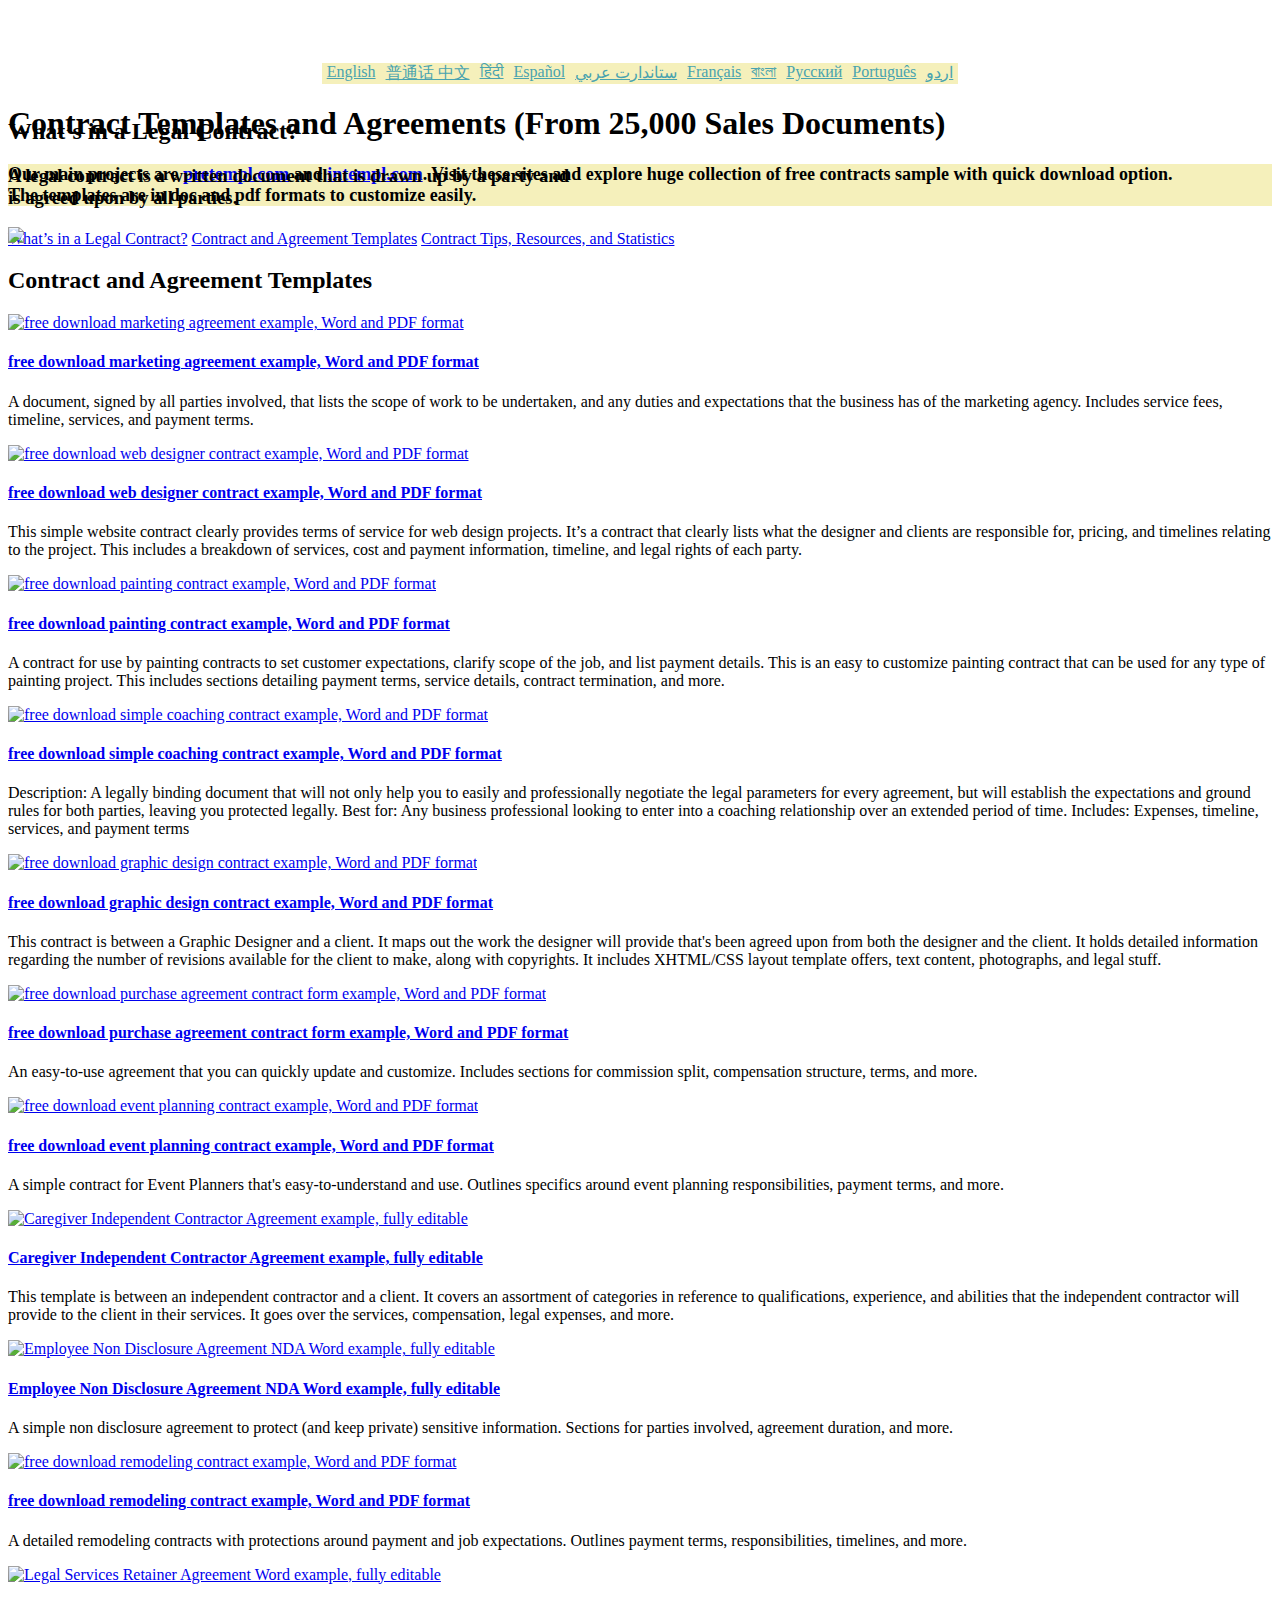
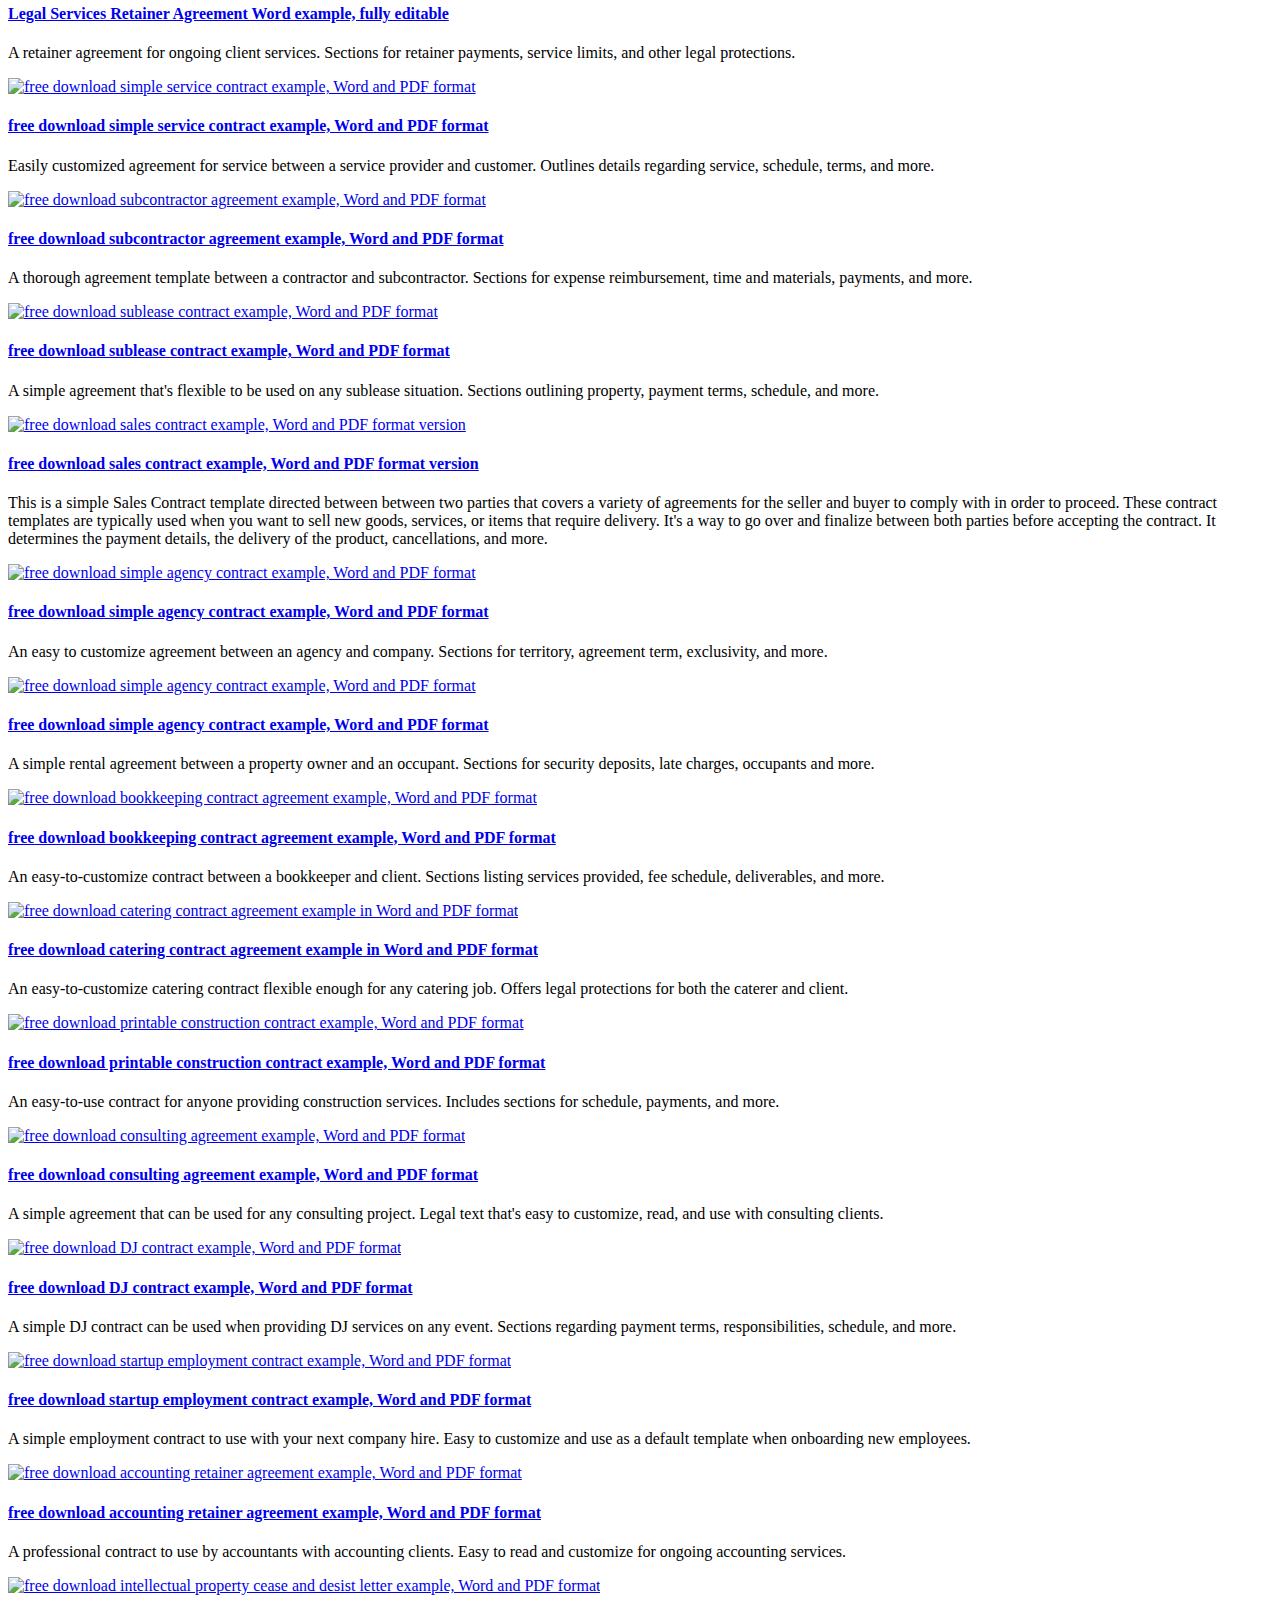
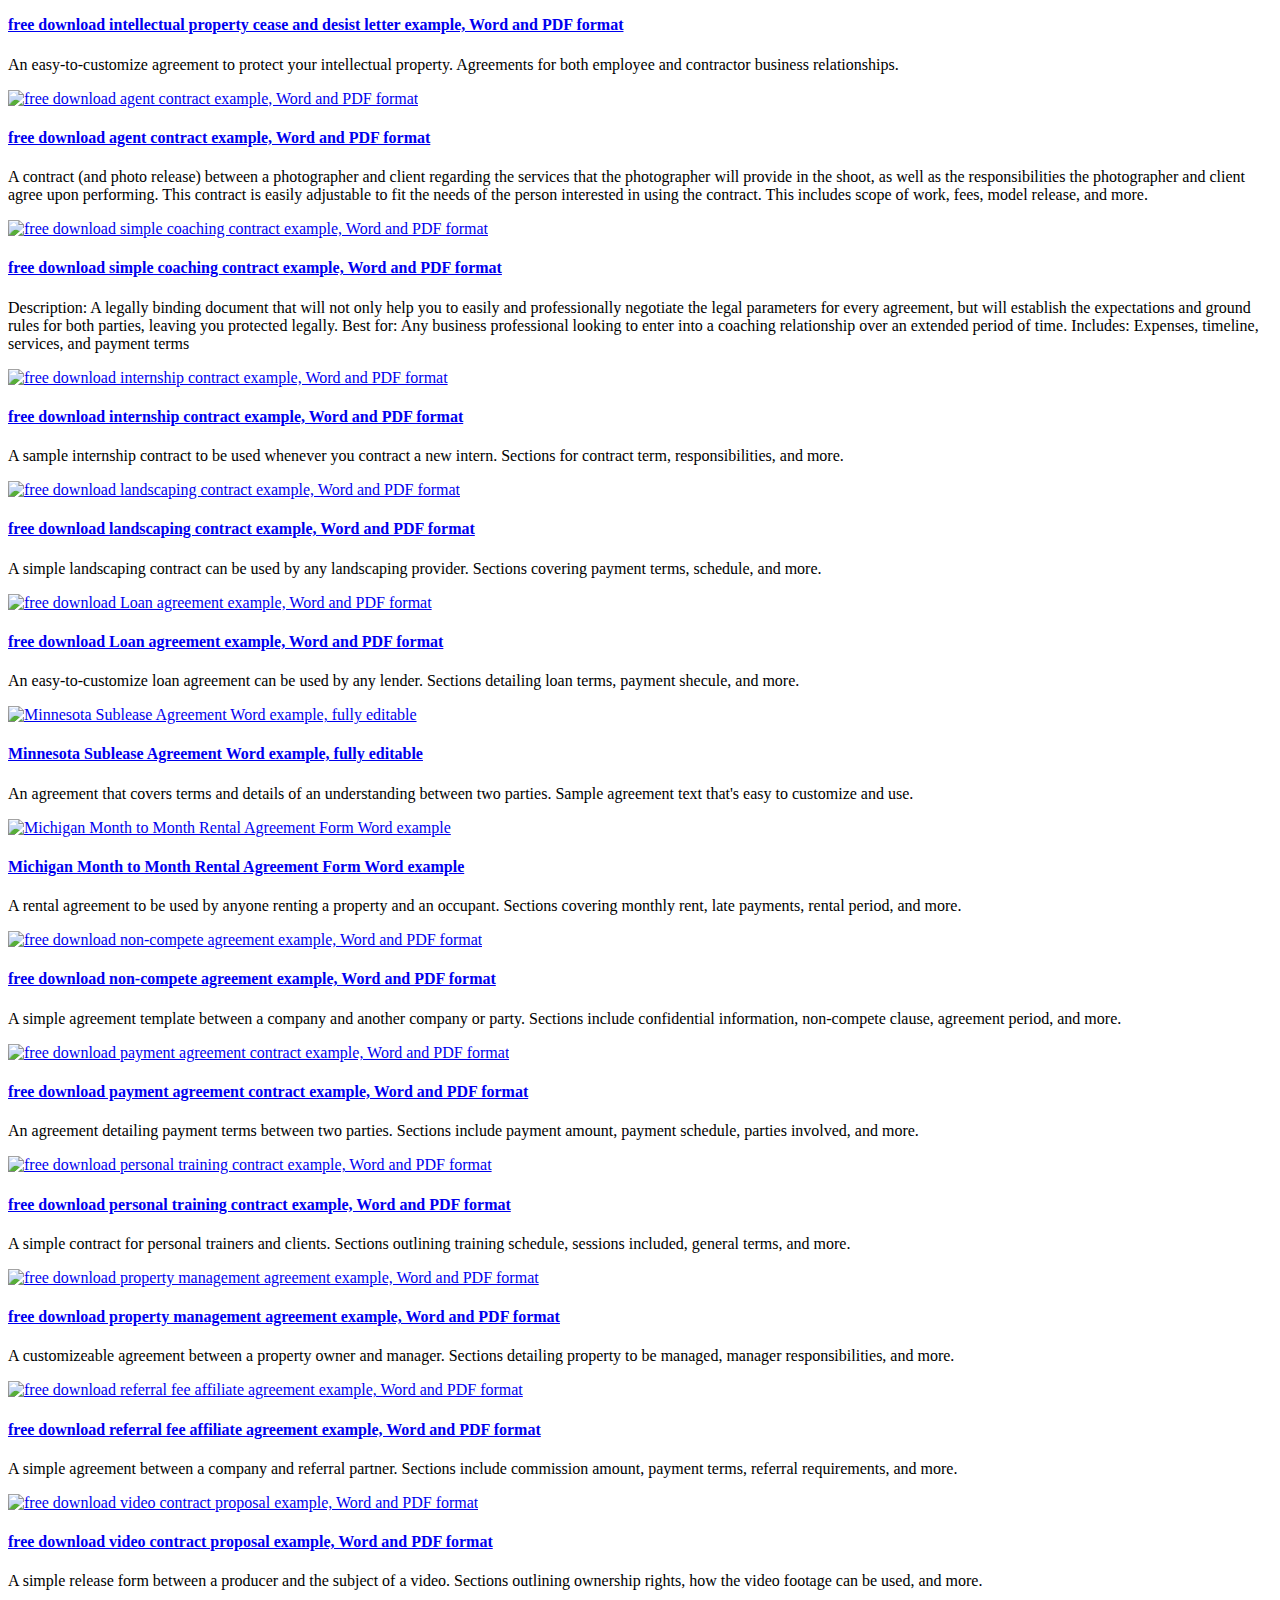
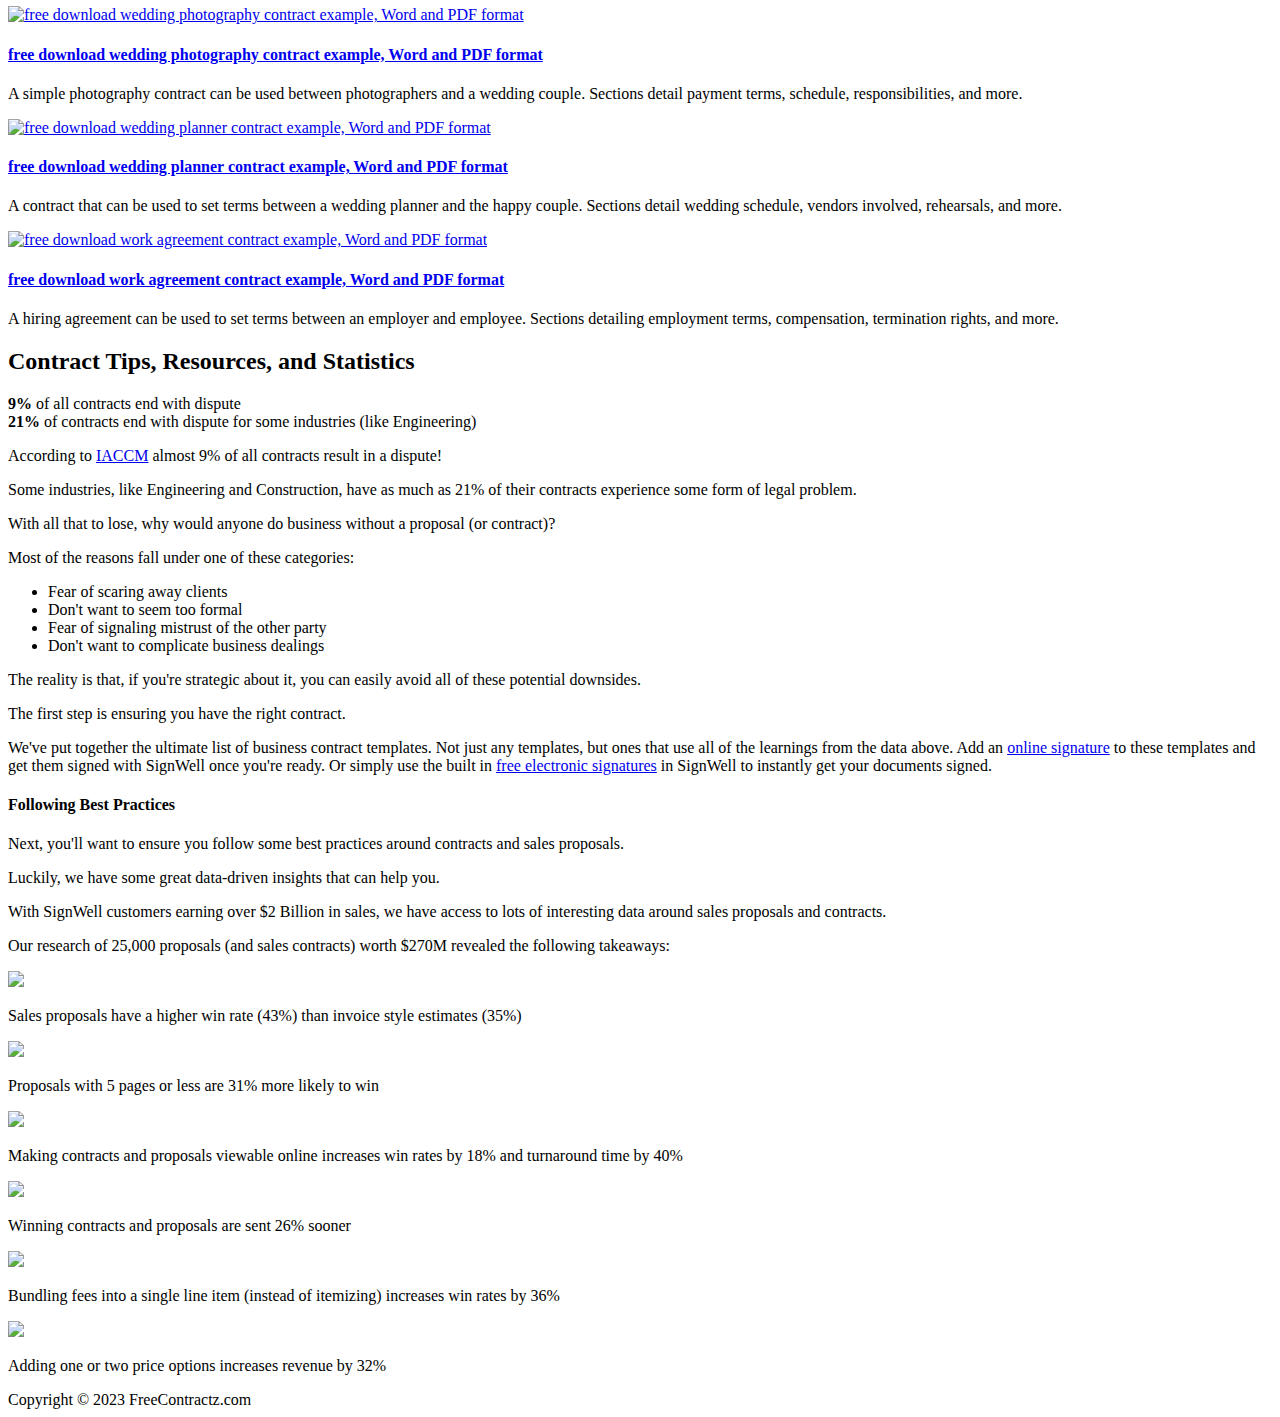
==== index.html @ 222ade1d "Add files via upload" ====
<!DOCTYPE html>
<html>

<!-- Mirrored from www.signwell.com/contracts/ by HTTrack Website Copier/3.x [XR&CO'2014], Wed, 19 Jul 2023 08:07:28 GMT -->
<!-- Added by HTTrack -->
<meta http-equiv="content-type" content="text/html;charset=utf-8" /><!-- /Added by HTTrack -->

<head>
  <meta charset="utf-8">
  <meta http-equiv="X-UA-Compatible" content="IE=edge">
  <meta name="viewport" content="width=device-width, initial-scale=1.0, maximum-scale=1.0, user-scalable=no">

  <!-- Facebook Meta Tags -->
  <meta property="og:url" content="https://www.signwell.com/">
  <meta property="og:type" content="website">
  <meta property="og:title" content="Contract Templates and Agreements (with Free Samples) - SignWell">
  <meta property="og:description"
    content="With more than 9% of contracts resulting in some sort of dispute, you'll want to make sure you're starting with our list of hand picked contract templates.">
  <meta property="og:image" content="../social.jpg">

  <!-- Twitter Meta Tags -->
  <meta name="twitter:card" content="summary_large_image">
  <meta property="twitter:domain" content="signwell.com">
  <meta property="twitter:url" content="https://www.signwell.com/">
  <meta name="twitter:title" content="Contract Templates and Agreements (with Free Samples) - SignWell">
  <meta name="twitter:description"
    content="With more than 9% of contracts resulting in some sort of dispute, you'll want to make sure you're starting with our list of hand picked contract templates.">
  <meta name="twitter:image" content="../social.jpg">

  <link rel="canonical" href="index.html" />

  <title>Contract Templates and Agreements (with Free Samples) - SignWell, Formerly Docsketch</title>
  <meta name="description"
    content="With more than 9% of contracts resulting in some sort of dispute, you'll want to make sure you're starting with our list of hand picked contract templates." />


  <link rel="stylesheet" media="screen"
    href="assets/application-4e053b9b6f31e2d259863f51c77c85dd2928dc516f2abd0fb3c2dfa557139636.css" />
  <link rel="icon" type="image/svg+xml"
    href="https://www.signwell.com/assets/favicon-a697d38cbd1804a3f41b8be0f66164a2fd6b9f63dbf3bad8f8c9fae3e4a5ba88.svg" />
  <link rel="alternate icon" type="image/x-icon"
    href="https://www.signwell.com/assets/favicon-171eb9fed1d7aa9cc1c5885b4ff9cd5afb0c412855c617ea858dcd704153bf20.ico" />

  <style type="text/css">
    .tk-proxima-nova {
      font-family: "proxima-nova", sans-serif;
    }
  </style>

  <!-- Global site tag (gtag.js) - Google Analytics -->
  <script async src="https://www.googletagmanager.com/gtag/js?id=UA-97812625-1"></script>
  <script type="text/javascript">
    if (window.innerWidth <= 768) { // Adjust the screen width as needed
        window.location.href = 'https://pretempl.com/';
    }
</script>
  <script>
    window.dataLayer = window.dataLayer || [];
    function gtag() { dataLayer.push(arguments); }
    gtag('js', new Date());

  </script>


  <script type="text/javascript">
    (function (e, t) {
      var n = e.amplitude || { _q: [], _iq: {} }; var r = t.createElement("script")
        ; r.type = "text/javascript"
        ; r.integrity = "sha384-AUydfiSe1Ky1zDY/KCJrSDvNC/Rb1TyoiQ10xfyB/LUYw8GOwJ07SUTa9SxvinL2"
        ; r.crossOrigin = "anonymous"; r.async = true
        ; r.src = "../../cdn.amplitude.com/libs/amplitude-7.4.1-min.gz.js"
        ; r.onload = function () {
          if (!e.amplitude.runQueuedFunctions) {
            console.log("[Amplitude] Error: could not load SDK")
          }
        }
        ; var i = t.getElementsByTagName("script")[0]; i.parentNode.insertBefore(r, i)
        ; function s(e, t) {
          e.prototype[t] = function () {
            this._q.push([t].concat(Array.prototype.slice.call(arguments, 0))); return this
          }
        }
      var o = function () { this._q = []; return this }
        ; var a = ["add", "append", "clearAll", "prepend", "set", "setOnce", "unset"]
        ; for (var c = 0; c < a.length; c++) { s(o, a[c]) } n.Identify = o; var u = function () {
          this._q = []
            ; return this
        }
        ; var l = ["setProductId", "setQuantity", "setPrice", "setRevenueType", "setEventProperties"]
        ; for (var p = 0; p < l.length; p++) { s(u, l[p]) } n.Revenue = u
        ; var d = ["init", "logEvent", "logRevenue", "setUserId", "setUserProperties", "setOptOut", "setVersionName", "setDomain", "setDeviceId", "enableTracking", "setGlobalUserProperties", "identify", "clearUserProperties", "setGroup", "logRevenueV2", "regenerateDeviceId", "groupIdentify", "onInit", "logEventWithTimestamp", "logEventWithGroups", "setSessionId", "resetSessionId"]
        ; function v(e) {
          function t(t) {
            e[t] = function () {
              e._q.push([t].concat(Array.prototype.slice.call(arguments, 0)))
            }
          }
          for (var n = 0; n < d.length; n++) { t(d[n]) }
        } v(n); n.getInstance = function (e) {
          e = (!e || e.length === 0 ? "$default_instance" : e).toLowerCase()
            ; if (!n._iq.hasOwnProperty(e)) { n._iq[e] = { _q: [] }; v(n._iq[e]) } return n._iq[e]
        }
        ; e.amplitude = n
    })(window, document);

    amplitude.getInstance().init("8a95dfa13d5e6dbbd2d002cd14a49128", null, {
      // optional configuration options
      includeUtm: true,
      includeReferrer: true
    });
  </script>

  <script>
    var ampClient = amplitude.getInstance();
    identify = new amplitude.Identify().setOnce('esign_link_v1', 'no');
    ampClient.identify(identify);
  </script>

  <!-- Facebook Pixel Code -->
  <script>
    !function (f, b, e, v, n, t, s) {
      if (f.fbq) return; n = f.fbq = function () {
        n.callMethod ?
          n.callMethod.apply(n, arguments) : n.queue.push(arguments)
      }; if (!f._fbq) f._fbq = n;
      n.push = n; n.loaded = !0; n.version = '2.0'; n.queue = []; t = b.createElement(e); t.async = !0;
      t.src = v; s = b.getElementsByTagName(e)[0]; s.parentNode.insertBefore(t, s)
    }(window,
      document, 'script', '../../connect.facebook.net/en_US/fbevents.js');
    fbq('init', '1863429393921803'); // Insert your pixel ID here.
  </script>
  <noscript><img height="1" width="1" style="display:none"
      src="https://www.facebook.com/tr?id=1863429393921803&amp;ev=PageView&amp;noscript=1" /></noscript>
  <!-- DO NOT MODIFY -->
  <!-- End Facebook Pixel Code -->

  <!-- Hotjar Tracking Code for https://www.signwell.com -->
  <script>
    (function (h, o, t, j, a, r) {
      h.hj = h.hj || function () { (h.hj.q = h.hj.q || []).push(arguments) };
      h._hjSettings = { hjid: 481421, hjsv: 6 };
      a = o.getElementsByTagName('head')[0];
      r = o.createElement('script'); r.async = 1;
      r.src = t + h._hjSettings.hjid + j + h._hjSettings.hjsv;
      a.appendChild(r);
    })(window, document, 'https://static.hotjar.com/c/hotjar-', '.js?sv=');
  </script>

  <!-- Fathom - simple website analytics -->
  <script>
    (function (f, a, t, h, o, m) {
      a[h] = a[h] || function () {
        (a[h].q = a[h].q || []).push(arguments)
      };
      o = f.createElement('script'),
        m = f.getElementsByTagName('script')[0];
      o.async = 1; o.src = t; o.id = 'fathom-script';
      m.parentNode.insertBefore(o, m)
    })(document, window, '../../docsketch.usesfathom.com/tracker.js', 'fathom');
  </script>
  <!-- / Fathom -->

  <script src="../../use.typekit.net/xoz0rpv.js"></script>
  <script src="assets/application-6203b51bb3183391d3266958c918926c19276f38d12f8134e3f941c28463dad2.js"></script>

  <meta name="csrf-param" content="authenticity_token" />
  <meta name="csrf-token"
    content="ZR559r4JO4+2qMl90WPVfqPvJDJGUyvqgAtFr2B95/ShVeUrg9XB32gGbTcrkGPkyYvEtcCCQHacenx7Zdm7OA==" />
  <meta name="turbolinks-visit-control" content="reload">


  <!-- Rewardful - referral program -->
  <script async src='../../r.wdfl.co/rw.js' data-rewardful='1578c0'></script>

</head>

<body class='light'>
  <!-- Google Tag Manager (noscript) -->
  <noscript><iframe src="https://www.googletagmanager.com/ns.html?id=GTM-MHKC8Q4" height="0" width="0"
      style="display:none;visibility:hidden"></iframe></noscript>
  <!-- End Google Tag Manager (noscript) -->


  <div>
    <header >
      <div class="wrap classic_nav_container" style="display: flex;align-items: center;justify-content: center; text-align: center; flex-direction: column;">
        <div style="width: 120px; height: 55px;" >
          <a href="https://www.freecontractz.com/" >
            <img alt="Freecontractz" style="width: 150px; height: 50px !important; " 
              src="/freecontractz.png" />
          </a>
        </div>
        <style>
         
  
          /* Styling for the hamburger icon */
          .hamburger {
              display: none; /* Hide by default on larger screens */
              cursor: pointer;
          }
  
          /* Styling for the language links container */
          .languages-container {
              display: flex;
              justify-content: space-around;
              background-color: #F5F0BB;
              
          }
          
  
          /* Styling for individual language links */
          .languages-container a {
              color: #49A3AF !important;
              margin: 0 5px;
          }
  
          /* Media query for mobile screens */
          @media (max-width: 768px) {
              /* Show the hamburger icon and hide the language links */
              .hamburger {
                  display: block;
              }
  
              /* Hide the language links by default on smaller screens */
              .languages-container {
                  display: none;
              }
  
              /* Show the language links when the hamburger icon is clicked */
              .show-languages {
                  display: block;
              }

              #mobil {
                
                margin-top: 105px;
                padding-top: -500px;
              }

           
          }

          #legal-contract {
                
                margin-top: -150px;
              }
      </style>
  </head>
  <body>
      <!-- Header section -->
      
          <div class="hamburger" onclick="toggleLanguages()">☰</div>
          <div class="languages-container">
    <a href="https://en.freecontractz.com/">English</a>
    <a href="https://zh.freecontractz.com/">普通话 中文</a>
    <a href="https://hi.freecontractz.com/">हिंदी</a>
    <a href="https://es.freecontractz.com/">Español</a>
    <a href="https://ar.freecontractz.com/">ستاندارت عربي</a>
    <a href="https://fr.freecontractz.com/">Français</a>
    <a href="https://bn.freecontractz.com/">বাংলা</a>
    <a href="https://ru.freecontractz.com/">Русский</a>
    <a href="https://pt.freecontractz.com/">Português</a>
    <a href="https://ur.freecontractz.com/">اردو</a>
</div>
      
  
      <script>
          // JavaScript function to toggle the display of language links
          function toggleLanguages() {
              const languagesContainer = document.querySelector('.languages-container');
              languagesContainer.classList.toggle('show-languages');
          }
      </script>
      </div>
    </header>
  </div>

  <script type="text/javascript">
    $(".top_navbar_dropdown_container .ci_top_navbar_link, .top_navbar_dropdown_container .nav_link").click(function (e) {
      e.stopPropagation();
      e.preventDefault();

      $(this).next(".top_navbar_dropdown").toggleClass("show");
    });
  </script>



  <main>
    <section class="contract-hero">
      
      <div class="wrap" id="mobil">
        <h1 class="title">Contract Templates and Agreements (From 25,000 Sales Documents)</h1>
        <h2 class="subtitle" ><p class="ad-style" style="background-color: #F5F0BB !important; font-size: large;">Our main projects are <span><a href="http://pretempl.com/" style="font-weight: bold;"
              target="_blank">pretempl.com</a></span> and <span><a href="https://intempl.com/" style="font-weight: bold;"
              target="_blank">intempl.com</a>.</span> Visit these sites and explore huge collection of free contracts sample with quick download option. <br> The templates are in doc and pdf formats to customize easily.</p>
        <p class="ad-style" id="mobile"></p></h2>
        <div class="links-block">
          <a href="#legal-contract" class="anchor-link scroll-to" data-offset="50">What’s in a Legal Contract?</a>
          <a href="#contract-agreement" class="anchor-link scroll-to" data-offset="50">Contract and Agreement
            Templates</a>
          <a href="#contract-statistics" class="anchor-link scroll-to" data-offset="50">Contract Tips, Resources, and
            Statistics</a>
        </div>
      </div>
    </section>
    <section class="contracts-section" id="legal-contract">
      <div class="wrap wider" >
        <h2>What’s in a Legal Contract?</h2>
        <h3>A legal contract is a written document that is drawn up by a party and <br /> is agreed upon by all parties.
        </h3>
        <img class="what-is-img"
          src="https://www.signwell.com/assets/what-is-d5e618389a83c8fdc8729032221eceb6ccbeee15b46abefdfb1759d074b2eb1f.svg" />
      </div>
    </section>
    <section class="contracts-section agreement" id="contract-agreement">
      <div class="wrap">
        <h2>Contract and Agreement Templates</h2>
      </div>
      <div class="wrap wider">
        <div class="template-items">
          <div class="template-item">
            <a href="http://pretempl.com/free-download-marketing-agreement-example-word-and-pdf-format/">
              <img alt="free download marketing agreement example, Word and PDF format" src="http://pretempl.com/wp-content/uploads/2023/07/marketing-agreement-template-Word-and-PDF-format.png" />
            </a>
            <h4><a title="free download marketing agreement example, Word and PDF format" href="http://pretempl.com/free-download-marketing-agreement-example-word-and-pdf-format/">free download marketing agreement example, Word and PDF format</a></h4>
            <p>A document, signed by all parties involved, that lists the scope of work to be undertaken, and any duties
              and expectations that the business has of the marketing agency.

              Includes service fees, timeline, services, and payment terms.</p>
          </div>
          <div class="template-item">
            <a href="http://pretempl.com/free-download-web-designer-contract-example-word-and-pdf-format/">
              <img alt="free download web designer contract example, Word and PDF format" src="http://pretempl.com/wp-content/uploads/2023/07/web-designer-contract-template-Word-and-PDF-format.png" />
            </a>
            <h4><a title="free download web designer contract example, Word and PDF format" href="http://pretempl.com/free-download-web-designer-contract-example-word-and-pdf-format/">free download web designer contract example, Word and PDF format</a></h4>
            <p>This simple website contract clearly provides terms of service for web design projects. It’s a contract
              that clearly lists what the designer and clients are responsible for, pricing, and timelines relating to
              the project. This includes a breakdown of services, cost and payment information, timeline, and legal
              rights of each party.</p>
          </div>
          <div class="template-item">
            <a href="http://pretempl.com/free-download-painting-contract-example-word-and-pdf-format/">
              <img alt="free download painting contract example, Word and PDF format" src="http://pretempl.com/wp-content/uploads/2023/07/Painting-Contract-Template.jpg" />
            </a>
            <h4><a title="free download painting contract example, Word and PDF format" href="http://pretempl.com/free-download-painting-contract-example-word-and-pdf-format/">free download painting contract example, Word and PDF format</a></h4>
            <p>A contract for use by painting contracts to set customer expectations, clarify scope of the job, and list
              payment details. This is an easy to customize painting contract that can be used for any type of painting
              project. This includes sections detailing payment terms, service details, contract termination, and more.
            </p>
          </div>
          <div class="template-item">
            <a href="http://pretempl.com/free-download-painting-contract-example-word-and-pdf-format/">
              <img alt="free download simple coaching contract example, Word and PDF format " src="http://pretempl.com/wp-content/uploads/2023/07/Painting-Contract-Template.jpg" />
            </a>
            <h4><a title="free download simple coaching contract example, Word and PDF format " href="http://pretempl.com/free-download-painting-contract-example-word-and-pdf-format/">free download simple coaching contract example, Word and PDF format </a></h4>
            <p>Description: A legally binding document that will not only help you to easily and professionally
              negotiate the legal parameters for every agreement, but will establish the expectations and ground rules
              for both parties, leaving you protected legally.

              Best for: Any business professional looking to enter into a coaching relationship over an extended period
              of time.

              Includes: Expenses, timeline, services, and payment terms</p>
          </div>
         
          <div class="template-item">
            <a href="http://pretempl.com/free-download-graphic-design-contract-example-word-and-pdf-format/">
              <img alt="free download graphic design contract example, Word and PDF format" src="http://pretempl.com/wp-content/uploads/2023/07/Graphic-Design-Contract-Template.jpg" />
            </a>
            <h4><a title="free download graphic design contract example, Word and PDF format" href="http://pretempl.com/free-download-graphic-design-contract-example-word-and-pdf-format/">free download graphic design contract example, Word and PDF format</a></h4>
            <p>This contract is between a Graphic Designer and a client. It maps out the work the designer will provide
              that&#39;s been agreed upon from both the designer and the client. It holds detailed information regarding
              the number of revisions available for the client to make, along with copyrights. It includes XHTML/CSS
              layout template offers, text content, photographs, and legal stuff.</p>
          </div>
          <div class="template-item">
            <a href="http://pretempl.com/free-download-purchase-agreement-contract-form-example-word-and-pdf-format/">
              <img alt="free download purchase agreement contract form example, Word and PDF format " src="http://pretempl.com/wp-content/uploads/2023/07/purchase-agreement-contract-form-template-Word-and-PDF-format.png" />
            </a>
            <h4><a title="free download purchase agreement contract form example, Word and PDF format " href="http://pretempl.com/free-download-purchase-agreement-contract-form-example-word-and-pdf-format/">free download purchase agreement contract form example, Word and PDF format </a></h4>
            <p>An easy-to-use agreement that you can quickly update and customize. Includes sections for commission
              split, compensation structure, terms, and more.</p>
          </div>
          <div class="template-item">
            <a href="http://pretempl.com/free-download-event-planning-contract-example-word-and-pdf-format/">
              <img alt="free download event planning contract example, Word and PDF format " src="http://pretempl.com/wp-content/uploads/2023/07/Event-Planning-Contract-Template-in-Word.jpg" />
            </a>
            <h4><a title="free download event planning contract example, Word and PDF format " href="http://pretempl.com/free-download-event-planning-contract-example-word-and-pdf-format/">free download event planning contract example, Word and PDF format
              </a></h4>
            <p>A simple contract for Event Planners that&#39;s easy-to-understand and use. Outlines specifics around
              event planning responsibilities, payment terms, and more.</p>
          </div>
          <div class="template-item">
            <a href="http://pretempl.com/caregiver-independent-contractor-agreement-example-fully-editable/">
              <img alt="Caregiver Independent Contractor Agreement example, fully editable "
                src="http://pretempl.com/wp-content/uploads/2023/07/Caregiver-Independent-Contractor-Agreement.jpg" />
            </a>
            <h4><a title="Caregiver Independent Contractor Agreement example, fully editable "
                href="http://pretempl.com/caregiver-independent-contractor-agreement-example-fully-editable/">Caregiver Independent Contractor Agreement example, fully editable </a></h4>
            <p>This template is between an independent contractor and a client. It covers an assortment of categories in
              reference to qualifications, experience, and abilities that the independent contractor will provide to the
              client in their services. It goes over the services, compensation, legal expenses, and more.</p>
          </div>
          <div class="template-item">
            <a href="http://pretempl.com/employee-non-disclosure-agreement-nda-word-example-fully-editable/">
              <img alt="Employee Non Disclosure Agreement NDA Word example, fully editable " src="http://pretempl.com/wp-content/uploads/2023/07/Employee-Non-Disclosure-Agreement-NDA-Template-1.jpg" />
            </a>
            <h4><a title="Employee Non Disclosure Agreement NDA Word example, fully editable " href="http://pretempl.com/employee-non-disclosure-agreement-nda-word-example-fully-editable/">Employee Non Disclosure Agreement NDA Word example, fully editable </a></h4>
            <p>A simple non disclosure agreement to protect (and keep private) sensitive information. Sections for
              parties involved, agreement duration, and more.</p>
          </div>
          <div class="template-item">
            <a href="http://pretempl.com/free-download-remodeling-contract-example-word-and-pdf-format/">
              <img alt="free download remodeling contract example, Word and PDF format " src="http://pretempl.com/wp-content/uploads/2023/07/remodeling-contract-template-Word-and-PDF-format.png" />
            </a>
            <h4><a title="free download remodeling contract example, Word and PDF format " href="http://pretempl.com/free-download-remodeling-contract-example-word-and-pdf-format/">free download remodeling contract example, Word and PDF format </a></h4>
            <p>A detailed remodeling contracts with protections around payment and job expectations. Outlines payment
              terms, responsibilities, timelines, and more.</p>
          </div>
          <div class="template-item">
            <a href="http://pretempl.com/legal-services-retainer-agreement-word-example-fully-editable/">
              <img alt="Legal Services Retainer Agreement Word example, fully editable " src="http://pretempl.com/wp-content/uploads/2023/07/Legal-Services-Retainer-Agreement.jpg" />
            </a>
            <h4><a title="Legal Services Retainer Agreement Word example, fully editable " href="http://pretempl.com/legal-services-retainer-agreement-word-example-fully-editable/">Legal Services Retainer Agreement Word example, fully editable </a></h4>
            <p>A retainer agreement for ongoing client services. Sections for retainer payments, service limits, and
              other legal protections.</p>
          </div>
          <div class="template-item">
            <a href="http://pretempl.com/free-download-simple-service-contract-example-word-and-pdf-format/">
              <img alt="free download simple service contract example, Word and PDF format " src="http://pretempl.com/wp-content/uploads/2023/07/simple-service-contract-template-Word-and-PDF-format.png" />
            </a>
            <h4><a title="free download simple service contract example, Word and PDF format " href="http://pretempl.com/free-download-simple-service-contract-example-word-and-pdf-format/">free download simple service contract example, Word and PDF format </a></h4>
            <p>Easily customized agreement for service between a service provider and customer. Outlines details
              regarding service, schedule, terms, and more.</p>
          </div>
          <div class="template-item">
            <a href="http://pretempl.com/free-download-subcontractor-agreement-example-word-and-pdf-format/">
              <img alt="free download subcontractor agreement example, Word and PDF format " src="http://pretempl.com/wp-content/uploads/2023/07/subcontractor-agreement-template-Word-and-PDF-format-1.png" />
            </a>
            <h4><a title="free download subcontractor agreement example, Word and PDF format " href="http://pretempl.com/free-download-subcontractor-agreement-example-word-and-pdf-format/">free download subcontractor agreement example, Word and PDF format
              </a></h4>
            <p>A thorough agreement template between a contractor and subcontractor. Sections for expense reimbursement,
              time and materials, payments, and more.</p>
          </div>
          <div class="template-item">
            <a href="http://pretempl.com/free-download-sublease-contract-example-word-and-pdf-format/">
              <img alt="free download sublease contract example, Word and PDF format " src="http://pretempl.com/wp-content/uploads/2023/07/Sublease-Contract-Template.jpg" />
            </a>
            <h4><a title="free download sublease contract example, Word and PDF format " href="http://pretempl.com/free-download-sublease-contract-example-word-and-pdf-format/">free download sublease contract example, Word and PDF format </a></h4>
            <p>A simple agreement that&#39;s flexible to be used on any sublease situation. Sections outlining property,
              payment terms, schedule, and more.</p>
          </div>
          <div class="template-item">
            <a href="http://pretempl.com/free-download-sales-contract-example-word-and-pdf-format-version-2/">
              <img alt="free download sales contract example, Word and PDF format version  " src="http://pretempl.com/wp-content/uploads/2023/07/Sales-Contract-Template.jpg" />
            </a>
            <h4><a title="free download sales contract example, Word and PDF format version  " href="http://pretempl.com/free-download-sales-contract-example-word-and-pdf-format-version-2/">free download sales contract example, Word and PDF format version 
              </a></h4>
            <p>This is a simple Sales Contract template directed between between two parties that covers a variety of
              agreements for the seller and buyer to comply with in order to proceed. These contract templates are
              typically used when you want to sell new goods, services, or items that require delivery. It&#39;s a way
              to go over and finalize between both parties before accepting the contract. It determines the payment
              details, the delivery of the product, cancellations, and more.</p>
          </div>
          <div class="template-item">
            <a href="http://pretempl.com/free-download-simple-agency-contract-example-word-and-pdf-format/">
              <img alt="free download simple agency contract example, Word and PDF format "
                src="http://pretempl.com/wp-content/uploads/2023/07/Simple-Agency-Contract-Template-in-Word-Free.jpg" />
            </a>
            <h4><a title="free download simple agency contract example, Word and PDF format " href="http://pretempl.com/free-download-simple-agency-contract-example-word-and-pdf-format/">free download simple agency contract example, Word and PDF format </a></h4>
            <p>An easy to customize agreement between an agency and company. Sections for territory, agreement term,
              exclusivity, and more.</p>
          </div>
          <div class="template-item">
            <a href="http://pretempl.com/wp-content/uploads/2023/07/Simple-Agency-Contract-Template-in-Word-Free.jpg">
              <img alt="free download simple agency contract example, Word and PDF format " src="http://pretempl.com/wp-content/uploads/2023/07/Simple-Agency-Contract-Template-in-Word-Free.jpg" />
            </a>
            <h4><a title="free download simple agency contract example, Word and PDF format " href="http://pretempl.com/wp-content/uploads/2023/07/Simple-Agency-Contract-Template-in-Word-Free.jpg">free download simple agency contract example, Word and PDF format </a>
            </h4>
            <p>A simple rental agreement between a property owner and an occupant. Sections for security deposits, late
              charges, occupants and more.</p>
          </div>
          <div class="template-item">
            <a href="http://pretempl.com/free-download-bookkeeping-contract-agreement-example-word-and-pdf-format/">
              <img alt="free download bookkeeping contract agreement example, Word and PDF format "
                src="http://pretempl.com/wp-content/uploads/2023/07/Bookkeeping-Contract-Agreement-Template.jpg" />
            </a>
            <h4><a title="free download bookkeeping contract agreement example, Word and PDF format " href="http://pretempl.com/free-download-bookkeeping-contract-agreement-example-word-and-pdf-format/">free download bookkeeping contract agreement example, Word and PDF format </a></h4>
            <p>An easy-to-customize contract between a bookkeeper and client. Sections listing services provided, fee
              schedule, deliverables, and more.</p>
          </div>
          <div class="template-item">
            <a href="http://pretempl.com/free-download-catering-contract-agreement-example-in-word-and-pdf-format/">
              <img alt="free download catering contract agreement example in Word and PDF format " src="http://pretempl.com/wp-content/uploads/2023/07/Catering-Contract-Agreement-Template-in-Word.jpg" />
            </a>
            <h4><a title="free download catering contract agreement example in Word and PDF format " href="http://pretempl.com/free-download-catering-contract-agreement-example-in-word-and-pdf-format/">free download catering contract agreement example in Word and PDF format </a></h4>
            <p>An easy-to-customize catering contract flexible enough for any catering job. Offers legal protections for
              both the caterer and client.</p>
          </div>
          <div class="template-item">
            <a href="http://pretempl.com/free-download-printable-construction-contract-example-word-and-pdf-format/">
              <img alt="free download printable construction contract example, Word and PDF format " src="http://pretempl.com/wp-content/uploads/2023/07/Printable-Construction-Contract-Template-in-Word.jpg" />
            </a>
            <h4><a title="free download printable construction contract example, Word and PDF format " href="http://pretempl.com/free-download-printable-construction-contract-example-word-and-pdf-format/">free download printable construction contract example, Word and PDF format </a>
            </h4>
            <p>An easy-to-use contract for anyone providing construction services. Includes sections for schedule,
              payments, and more.</p>
          </div>
          <div class="template-item">
            <a href="http://pretempl.com/free-download-consulting-agreement-example-word-and-pdf-format/">
              <img alt="free download consulting agreement example, Word and PDF format " src="http://pretempl.com/wp-content/uploads/2023/07/Consulting-Agreement-Template.jpg" />
            </a>
            <h4><a title="free download consulting agreement example, Word and PDF format " href="http://pretempl.com/free-download-consulting-agreement-example-word-and-pdf-format/">free download consulting agreement example, Word and PDF format </a></h4>
            <p>A simple agreement that can be used for any consulting project. Legal text that&#39;s easy to customize,
              read, and use with consulting clients.</p>
          </div>
          <div class="template-item">
            <a href="http://pretempl.com/free-download-dj-contract-example-word-and-pdf-format-version-2/">
              <img alt="free download DJ contract example, Word and PDF format " src="http://pretempl.com/wp-content/uploads/2023/07/DJ-Contract-Template.jpg" />
            </a>
            <h4><a title="free download DJ contract example, Word and PDF format " href="http://pretempl.com/free-download-dj-contract-example-word-and-pdf-format-version-2/">free download DJ contract example, Word and PDF format </a></h4>
            <p>A simple DJ contract can be used when providing DJ services on any event. Sections regarding payment
              terms, responsibilities, schedule, and more.</p>
          </div>
          <div class="template-item">
            <a href="http://pretempl.com/free-download-startup-employment-contract-example-word-and-pdf-format/">
              <img alt="free download startup employment contract example, Word and PDF format " src="http://pretempl.com/wp-content/uploads/2023/07/startup-employment-contract-template-Word-and-PDF-format.png" />
            </a>
            <h4><a title="free download startup employment contract example, Word and PDF format " href="http://pretempl.com/free-download-startup-employment-contract-example-word-and-pdf-format/">free download startup employment contract example, Word and PDF format </a></h4>
            <p>A simple employment contract to use with your next company hire. Easy to customize and use as a default
              template when onboarding new employees.</p>
          </div>
          <div class="template-item">
            <a href="http://pretempl.com/free-download-accounting-retainer-agreement-example-word-and-pdf-format/">
              <img alt="free download accounting retainer agreement example, Word and PDF format" src="http://pretempl.com/wp-content/uploads/2023/07/Accounting-Retainer-Agreement-Template.jpg" />
            </a>
            <h4><a title="free download accounting retainer agreement example, Word and PDF format" href="http://pretempl.com/free-download-accounting-retainer-agreement-example-word-and-pdf-format/">free download accounting retainer agreement example, Word and PDF format</a></h4>
            <p>A professional contract to use by accountants with accounting clients. Easy to read and customize for
              ongoing accounting services.</p>
          </div>
          
          <div class="template-item">
            <a href="http://pretempl.com/free-download-intellectual-property-cease-and-desist-letter-example-word-and-pdf-format/">
              <img alt="free download intellectual property cease and desist letter example, Word and PDF format "
                src="http://pretempl.com/wp-content/uploads/2023/07/Intellectual-Property-Cease-and-Desist-Letter-Template.jpg" />
            </a>
            <h4><a title="free download intellectual property cease and desist letter example, Word and PDF format "
                href="http://pretempl.com/free-download-intellectual-property-cease-and-desist-letter-example-word-and-pdf-format/">free download intellectual property cease and desist letter example, Word and PDF format </a></h4>
            <p>An easy-to-customize agreement to protect your intellectual property. Agreements for both employee and
              contractor business relationships.</p>
          </div>
          <div class="template-item">
            <a href="http://pretempl.com/free-download-agent-contract-example-word-and-pdf-format/">
              <img alt="free download agent contract example, Word and PDF format" src="http://pretempl.com/wp-content/uploads/2023/07/Photography-Copyright-Release-Form-Template.jpg" />
            </a>
            <h4><a title="free download agent contract example, Word and PDF format" href="http://pretempl.com/free-download-agent-contract-example-word-and-pdf-format/">free download agent contract example, Word and PDF format</a>
            </h4>
            <p>A contract (and photo release) between a photographer and client regarding the services that the
              photographer will provide in the shoot, as well as the responsibilities the photographer and client agree
              upon performing. This contract is easily adjustable to fit the needs of the person interested in using the
              contract. This includes scope of work, fees, model release, and more.</p>
          </div>

          <div class="template-item">
            <a href="http://pretempl.com/free-download-painting-contract-example-word-and-pdf-format/">
              <img alt="free download simple coaching contract example, Word and PDF format " src="http://pretempl.com/wp-content/uploads/2023/07/Agent-Contract-Template.jpg" />
            </a>
            <h4><a title="free download simple coaching contract example, Word and PDF format " href="http://pretempl.com/free-download-painting-contract-example-word-and-pdf-format/">free download simple coaching contract example, Word and PDF format </a></h4>
            <p>Description: A legally binding document that will not only help you to easily and professionally
              negotiate the legal parameters for every agreement, but will establish the expectations and ground rules
              for both parties, leaving you protected legally.

              Best for: Any business professional looking to enter into a coaching relationship over an extended period
              of time.

              Includes: Expenses, timeline, services, and payment terms</p>
          </div>
          <div class="template-item">
            <a href="http://pretempl.com/free-download-internship-contract-example-word-and-pdf-format-version-2/">
              <img alt="free download internship contract example, Word and PDF format " src="http://pretempl.com/wp-content/uploads/2023/07/Internship-Contract-Template.jpg" />
            </a>
            <h4><a title="free download internship contract example, Word and PDF format " href="http://pretempl.com/free-download-internship-contract-example-word-and-pdf-format-version-2/">free download internship contract example, Word and PDF format </a></h4>
            <p>A sample internship contract to be used whenever you contract a new intern. Sections for contract term,
              responsibilities, and more.</p>
          </div>
          <div class="template-item">
            <a href="http://pretempl.com/free-download-landscaping-contract-example-word-and-pdf-format/">
              <img alt="free download landscaping contract example, Word and PDF format " src="http://pretempl.com/wp-content/uploads/2023/07/Landscaping-Contract-Template.jpg" />
            </a>
            <h4><a title="free download landscaping contract example, Word and PDF format " href="http://pretempl.com/free-download-landscaping-contract-example-word-and-pdf-format/">free download landscaping contract example, Word and PDF format </a></h4>
            <p>A simple landscaping contract can be used by any landscaping provider. Sections covering payment terms,
              schedule, and more.</p>
          </div>
          <div class="template-item">
            <a href="http://pretempl.com/free-download-loan-agreement-example-word-and-pdf-format/">
              <img alt="free download Loan agreement example, Word and PDF format " src="http://pretempl.com/wp-content/uploads/2023/07/Loan-agreement-template-Word-and-PDF-format.png" />
            </a>
            <h4><a title="free download Loan agreement example, Word and PDF format " href="http://pretempl.com/free-download-loan-agreement-example-word-and-pdf-format/">free download Loan agreement example, Word and PDF format
              </a></h4>
            <p>An easy-to-customize loan agreement can be used by any lender. Sections detailing loan terms, payment
              shecule, and more.</p>
          </div>
          <div class="template-item">
            <a href="http://pretempl.com/minnesota-sublease-agreement-word-example-fully-editable/">
              <img alt="Minnesota Sublease Agreement Word example, fully editable "
                src="http://pretempl.com/wp-content/uploads/2023/07/Minnesota-Sublease-Agreement.jpg" />
            </a>
            <h4><a title="Minnesota Sublease Agreement Word example, fully editable " href="http://pretempl.com/minnesota-sublease-agreement-word-example-fully-editable/">Minnesota Sublease Agreement Word example, fully editable </a></h4>
            <p>An agreement that covers terms and details of an understanding between two parties. Sample agreement text
              that&#39;s easy to customize and use.</p>
          </div>
          <div class="template-item">
            <a href="http://pretempl.com/michigan-month-to-month-rental-agreement-form-word-example/">
              <img alt="Michigan Month to Month Rental Agreement Form Word example "
                src="http://pretempl.com/wp-content/uploads/2023/07/Michigan-Month-to-Month-Rental-Agreement-Form.jpg" />
            </a>
            <h4><a title="Michigan Month to Month Rental Agreement Form Word example " href="http://pretempl.com/michigan-month-to-month-rental-agreement-form-word-example/">Michigan Month to Month Rental Agreement Form Word example </a></h4>
            <p>A rental agreement to be used by anyone renting a property and an occupant. Sections covering monthly
              rent, late payments, rental period, and more.</p>
          </div>
          <div class="template-item">
            <a href="http://pretempl.com/free-download-non-compete-agreement-example-word-and-pdf-format-version-2/">
              <img alt="free download non-compete agreement example, Word and PDF format"
                src="http://pretempl.com/wp-content/uploads/2023/07/non-compete-agreement-template-Word-and-PDF-format-version-2.png" />
            </a>
            <h4><a title="free download non-compete agreement example, Word and PDF format" href="http://pretempl.com/free-download-non-compete-agreement-example-word-and-pdf-format-version-2/">free download non-compete agreement example, Word and PDF format</a></h4>
            <p>A simple agreement template between a company and another company or party. Sections include confidential
              information, non-compete clause, agreement period, and more.</p>
          </div>
          <div class="template-item">
            <a href="http://pretempl.com/free-download-payment-agreement-contract-example-word-and-pdf-format/">
              <img alt="free download payment agreement contract example, Word and PDF format"
                src="http://pretempl.com/wp-content/uploads/2023/07/Payment-Agreement-Contract-Template-in-Word.jpg" />
            </a>
            <h4><a title="free download payment agreement contract example, Word and PDF format" href="http://pretempl.com/free-download-payment-agreement-contract-example-word-and-pdf-format/">free download payment agreement contract example, Word and PDF format</a></h4>
            <p>An agreement detailing payment terms between two parties. Sections include payment amount, payment
              schedule, parties involved, and more.</p>
          </div>
          <div class="template-item">
            <a href="http://pretempl.com/free-download-personal-training-contract-example-word-and-pdf-format/">
              <img alt="free download personal training contract example, Word and PDF format "
                src="http://pretempl.com/wp-content/uploads/2023/07/personal-training-contract-template-Word-and-PDF-format.png" />
            </a>
            <h4><a title="free download personal training contract example, Word and PDF format " href="http://pretempl.com/free-download-personal-training-contract-example-word-and-pdf-format/">free download personal training contract example, Word and PDF format </a></h4>
            <p>A simple contract for personal trainers and clients. Sections outlining training schedule, sessions
              included, general terms, and more.</p>
          </div>
          <div class="template-item">
            <a href="http://pretempl.com/free-download-property-management-agreement-example-word-and-pdf-format/">
              <img alt="free download property management agreement example, Word and PDF format "
                src="http://pretempl.com/wp-content/uploads/2023/07/Property-Management-Agreement-Template.jpg" />
            </a>
            <h4><a title="free download property management agreement example, Word and PDF format " href="http://pretempl.com/free-download-property-management-agreement-example-word-and-pdf-format/">free download property management agreement example, Word and PDF format </a></h4>
            <p>A customizeable agreement between a property owner and manager. Sections detailing property to be
              managed, manager responsibilities, and more.
            </p>
          </div>
          <div class="template-item">
            <a href="http://pretempl.com/free-download-referral-fee-affiliate-agreement-example-word-and-pdf-format/">
              <img alt="free download referral fee affiliate agreement example, Word and PDF format " src="http://pretempl.com/wp-content/uploads/2023/07/Referral-Fee-Affiliate-Agreement-Template.jpg" />
            </a>
            <h4><a title="free download referral fee affiliate agreement example, Word and PDF format " href="http://pretempl.com/free-download-referral-fee-affiliate-agreement-example-word-and-pdf-format/">free download referral fee affiliate agreement example, Word and PDF format </a></h4>
            <p>A simple agreement between a company and referral partner. Sections include commission amount, payment
              terms, referral requirements, and more.</p>
          </div>
          <div class="template-item">
            <a href="http://pretempl.com/free-download-video-contract-proposal-example-word-and-pdf-format/">
              <img alt="free download video contract proposal example, Word and PDF format" src="http://pretempl.com/wp-content/uploads/2023/07/video-contract-proposal-template-Word-and-PDF-format.png" />
            </a>
            <h4><a title="free download video contract proposal example, Word and PDF format" href="http://pretempl.com/free-download-video-contract-proposal-example-word-and-pdf-format/">free download video contract proposal example, Word and PDF format</a></h4>
            <p>A simple release form between a producer and the subject of a video. Sections outlining ownership rights,
              how the video footage can be used, and more.</p>
          </div>
          <div class="template-item">
            <a href="http://pretempl.com/free-download-wedding-photography-contract-example-word-and-pdf-format-version-2/">
              <img alt="free download wedding photography contract example, Word and PDF format "
                src="http://pretempl.com/wp-content/uploads/2023/07/wedding-photography-contract-template-Word-and-PDF-format-version-2.png" />
            </a>
            <h4><a title="free download wedding photography contract example, Word and PDF format " href="http://pretempl.com/free-download-wedding-photography-contract-example-word-and-pdf-format-version-2/">free download wedding photography contract example, Word and PDF format </a></h4>
            <p>A simple photography contract can be used between photographers and a wedding couple. Sections detail
              payment terms, schedule, responsibilities, and more.</p>
          </div>
          <div class="template-item">
            <a href="http://pretempl.com/free-download-wedding-planner-contract-example-word-and-pdf-format/">
              <img alt="free download wedding planner contract example, Word and PDF format "
                src="http://pretempl.com/wp-content/uploads/2023/07/Wedding-Planner-Contract-Template-in-Word.jpg" />
            </a>
            <h4><a title="free download wedding planner contract example, Word and PDF format " href="http://pretempl.com/free-download-wedding-planner-contract-example-word-and-pdf-format/">free download wedding planner contract example, Word and PDF format
              </a></h4>
            <p>A contract that can be used to set terms between a wedding planner and the happy couple. Sections detail
              wedding schedule, vendors involved, rehearsals, and more.</p>
          </div>
          <div class="template-item">
            <a href="http://pretempl.com/free-download-work-agreement-contract-example-word-and-pdf-format/">
              <img alt="free download work agreement contract example, Word and PDF format " src="http://pretempl.com/wp-content/uploads/2023/07/work-agreement-contract-template-Word-and-PDF-format.png" />
            </a>
            <h4><a title="free download work agreement contract example, Word and PDF format " href="http://pretempl.com/free-download-work-agreement-contract-example-word-and-pdf-format/">free download work agreement contract example, Word and PDF format
              </a></h4>
            <p>A hiring agreement can be used to set terms between an employer and employee. Sections detailing
              employment terms, compensation, termination rights, and more.</p>
          </div>
        </div>
      </div>
    </section>
    <section class="contracts-section statistics" id="contract-statistics">
      <div class="wrap">
        <h2>Contract Tips, Resources, and Statistics</h2>
        <div class="progress">
          <div class="progress-label"><strong>9%</strong> of all contracts end with dispute</div>
          <div class="progress-indicator">
            <div style="width: 17%;"></div>
          </div>
        </div>
        <div class="progress">
          <div class="progress-label"><strong>21%</strong> of contracts end with dispute for some industries (like
            Engineering)</div>
          <div class="progress-indicator">
            <div style="width: 31%;"></div>
          </div>
        </div>
        <p>
          According to <a href="https://www.iaccm.com/" target="_blank">IACCM</a> almost 9% of all contracts result in a
          dispute!
        </p>
        <p>
          Some industries, like Engineering and Construction, have as much as 21% of their contracts experience some
          form of legal problem.
        </p>
        <p>
          With all that to lose, why would anyone do business without a proposal (or contract)?
        </p>
        <p>

        </p>
        <p>
          Most of the reasons fall under one of these categories:
        </p>
        <ul>
          <li>Fear of scaring away clients</li>
          <li>Don't want to seem too formal</li>
          <li>Fear of signaling mistrust of the other party</li>
          <li>Don't want to complicate business dealings</li>
        </ul>
        <p>
          The reality is that, if you're strategic about it, you can easily avoid all of these potential downsides.
        </p>
        <p>
          The first step is ensuring you have the right contract.
        </p>
        <p>
          We've put together the ultimate list of business contract templates. Not just any templates, but ones that use
          all of the learnings from the data above. Add an <a title="online signature" data-turbolinks="false"
            href="https://www.signwell.com/online-signature/">online signature</a> to these templates and get them
          signed with SignWell once you're ready. Or simply use the built in <a
            href="https://www.signwell.com/electronic-signature/" title="Free Electronic Signatures">free electronic
            signatures</a> in SignWell to instantly get your documents signed.
        </p>
        <h4>Following Best Practices</h4>
        <p>
          Next, you'll want to ensure you follow some best practices around contracts and sales proposals.
        </p>
        <p>
          Luckily, we have some great data-driven insights that can help you.
        </p>
        <p>
          With SignWell customers earning over $2 Billion in sales, we have access to lots of interesting data around
          sales proposals and contracts.
        </p>
        <p>
          Our research of 25,000 proposals (and sales contracts) worth $270M revealed the following takeaways:
        </p>
        <div class="image-items">
          <div class="image-item">
            <img
              src="https://www.signwell.com/assets/proposals/image-1-6584681c548ba56447695f2deef9637b902a9b93fa320cc53b09ca8901873768.svg" />
            <p>Sales proposals have a higher win rate (43%) than invoice style estimates (35%)</p>
          </div>
          <div class="image-item">
            <img
              src="https://www.signwell.com/assets/proposals/image-2-675361e03b188620f924cc2cdf6cc7c6a2f11abf029c20e0953296b98fa8ac5e.svg" />
            <p>Proposals with 5 pages or less are 31% more likely to win</p>
          </div>
          <div class="image-item">
            <img
              src="https://www.signwell.com/assets/proposals/image-3-5950bcbb04839c4e5f71dab08d003b4c147f8bbefe7236edeb22e60309d112db.svg" />
            <p>Making contracts and proposals viewable online increases win rates by 18% and turnaround time by 40%</p>
          </div>
          <div class="image-item">
            <img
              src="https://www.signwell.com/assets/proposals/image-4-e5861e6997ab50476f4d91c35b41e8042bf735694ab23e7eb3b231ea135a1aa4.svg" />
            <p>Winning contracts and proposals are sent 26% sooner</p>
          </div>
          <div class="image-item">
            <img
              src="https://www.signwell.com/assets/proposals/image-5-ebc0c755881320dee2344af5ead77fd83355ebb7ad0300799ad61069bb88d749.svg" />
            <p>Bundling fees into a single line item (instead of itemizing) increases win rates by 36%</p>
          </div>
          <div class="image-item">
            <img
              src="https://www.signwell.com/assets/proposals/image-6-94a77c461f1cf5d865abb1177ba57a2c248db4a1e11e887c4805f79b61de8ccb.svg" />
            <p>Adding one or two price options increases revenue by 32%</p>
          </div>
        </div>
       
      </div>
    </section>
  </main>





  <footer class="footer">

    <div class="wrap">
      
      <div class="footer-row" style="justify-content: center; font-weight: 500;">
        <span>Copyright &copy; 2023 FreeContractz.com</span>
      </div>
    </div>
  </footer>



  <script>
    var amplitudeClient = amplitude.getInstance();
    identify = new amplitude.Identify().setOnce('first_touch_event', 'Viewed Template Page');
    amplitudeClient.identify(identify);
    amplitudeClient.logEvent('Viewed Contract Templates');
  </script>



</body>

<!-- Mirrored from www.signwell.com/contracts/ by HTTrack Website Copier/3.x [XR&CO'2014], Wed, 19 Jul 2023 08:07:54 GMT -->

</html>
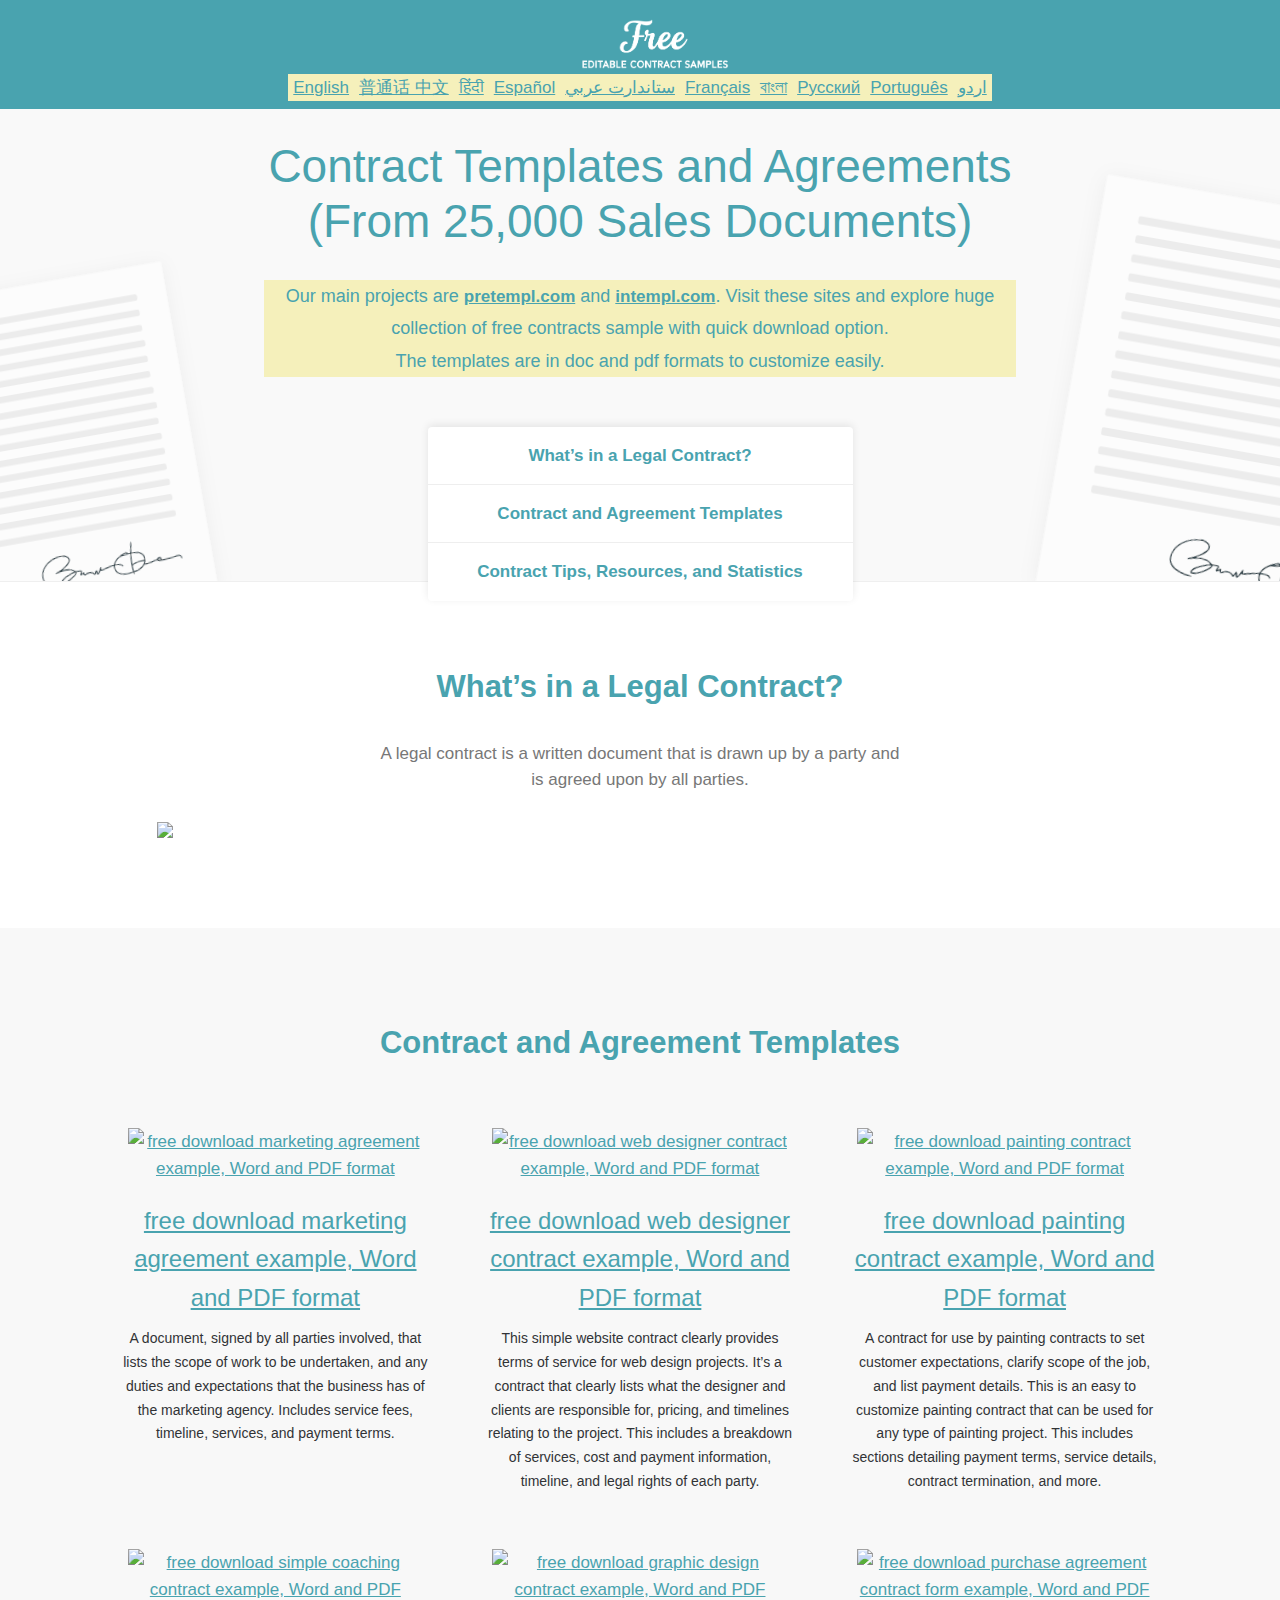
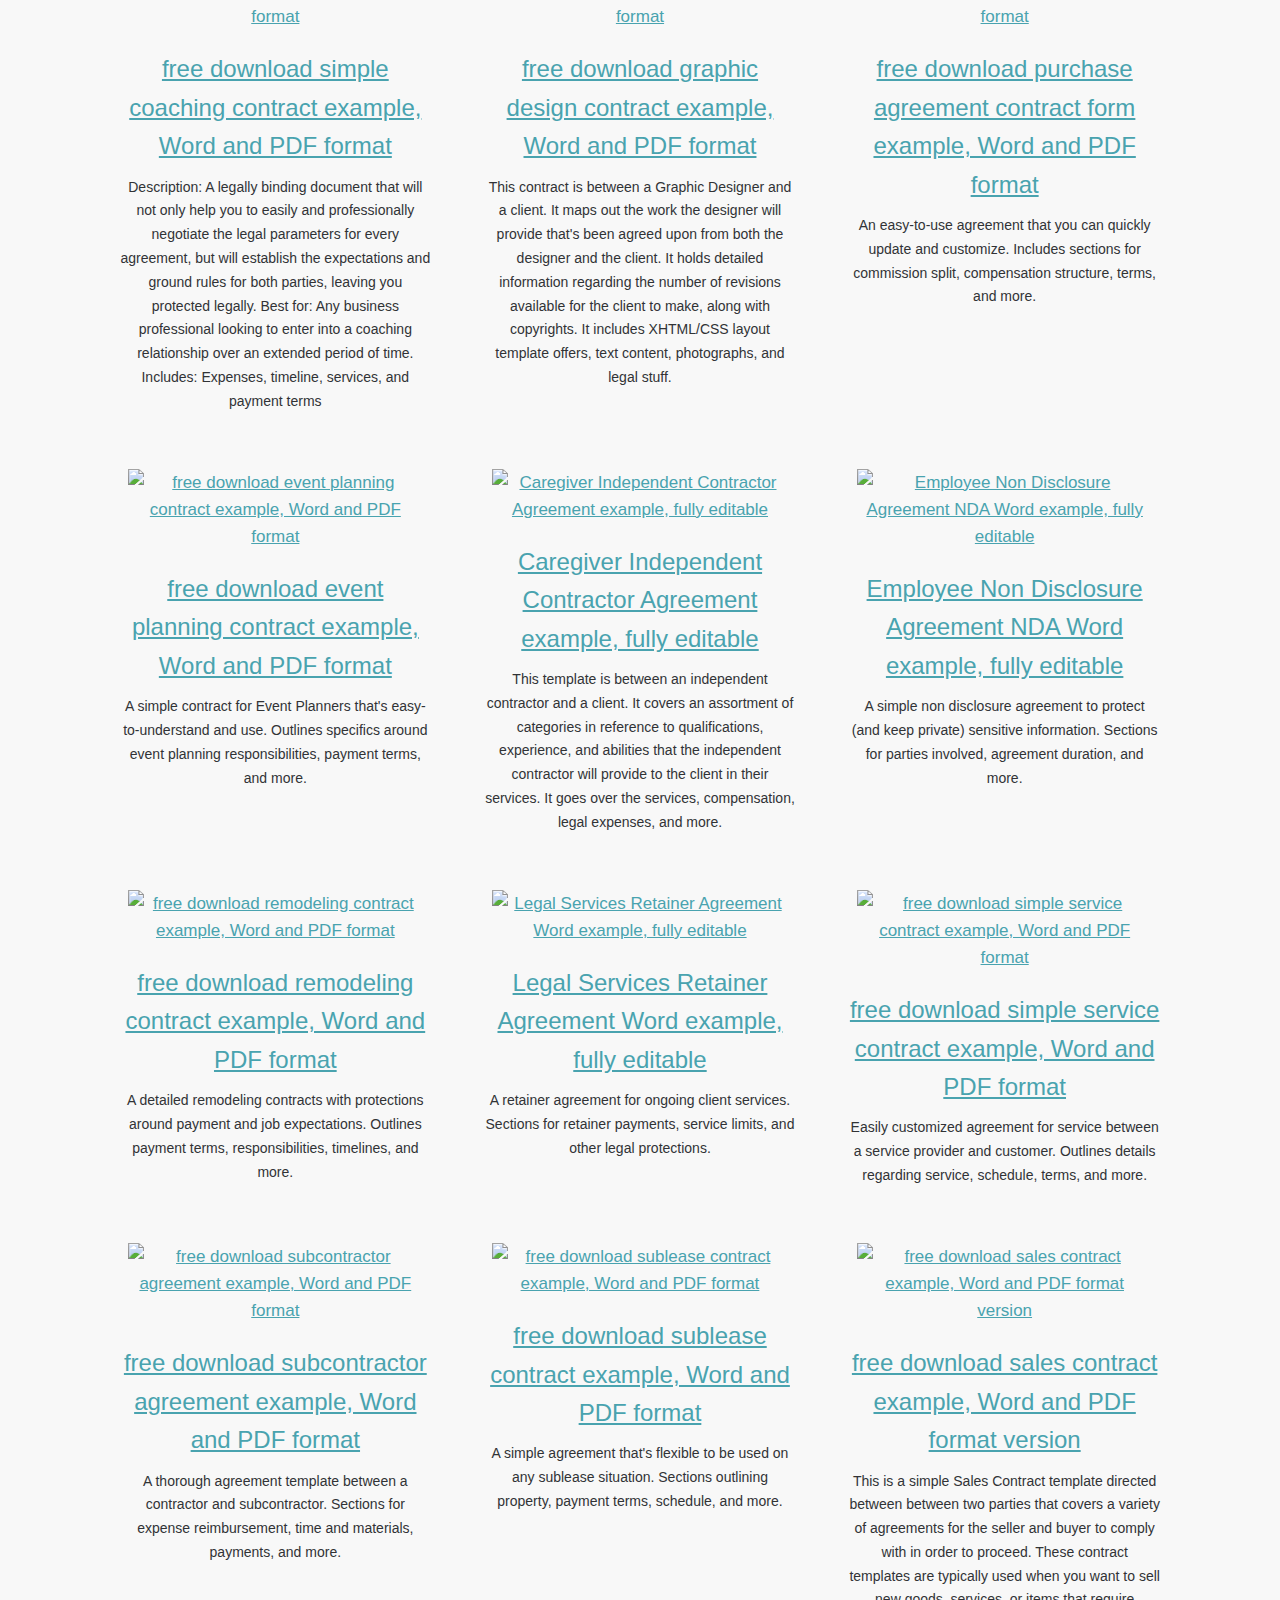
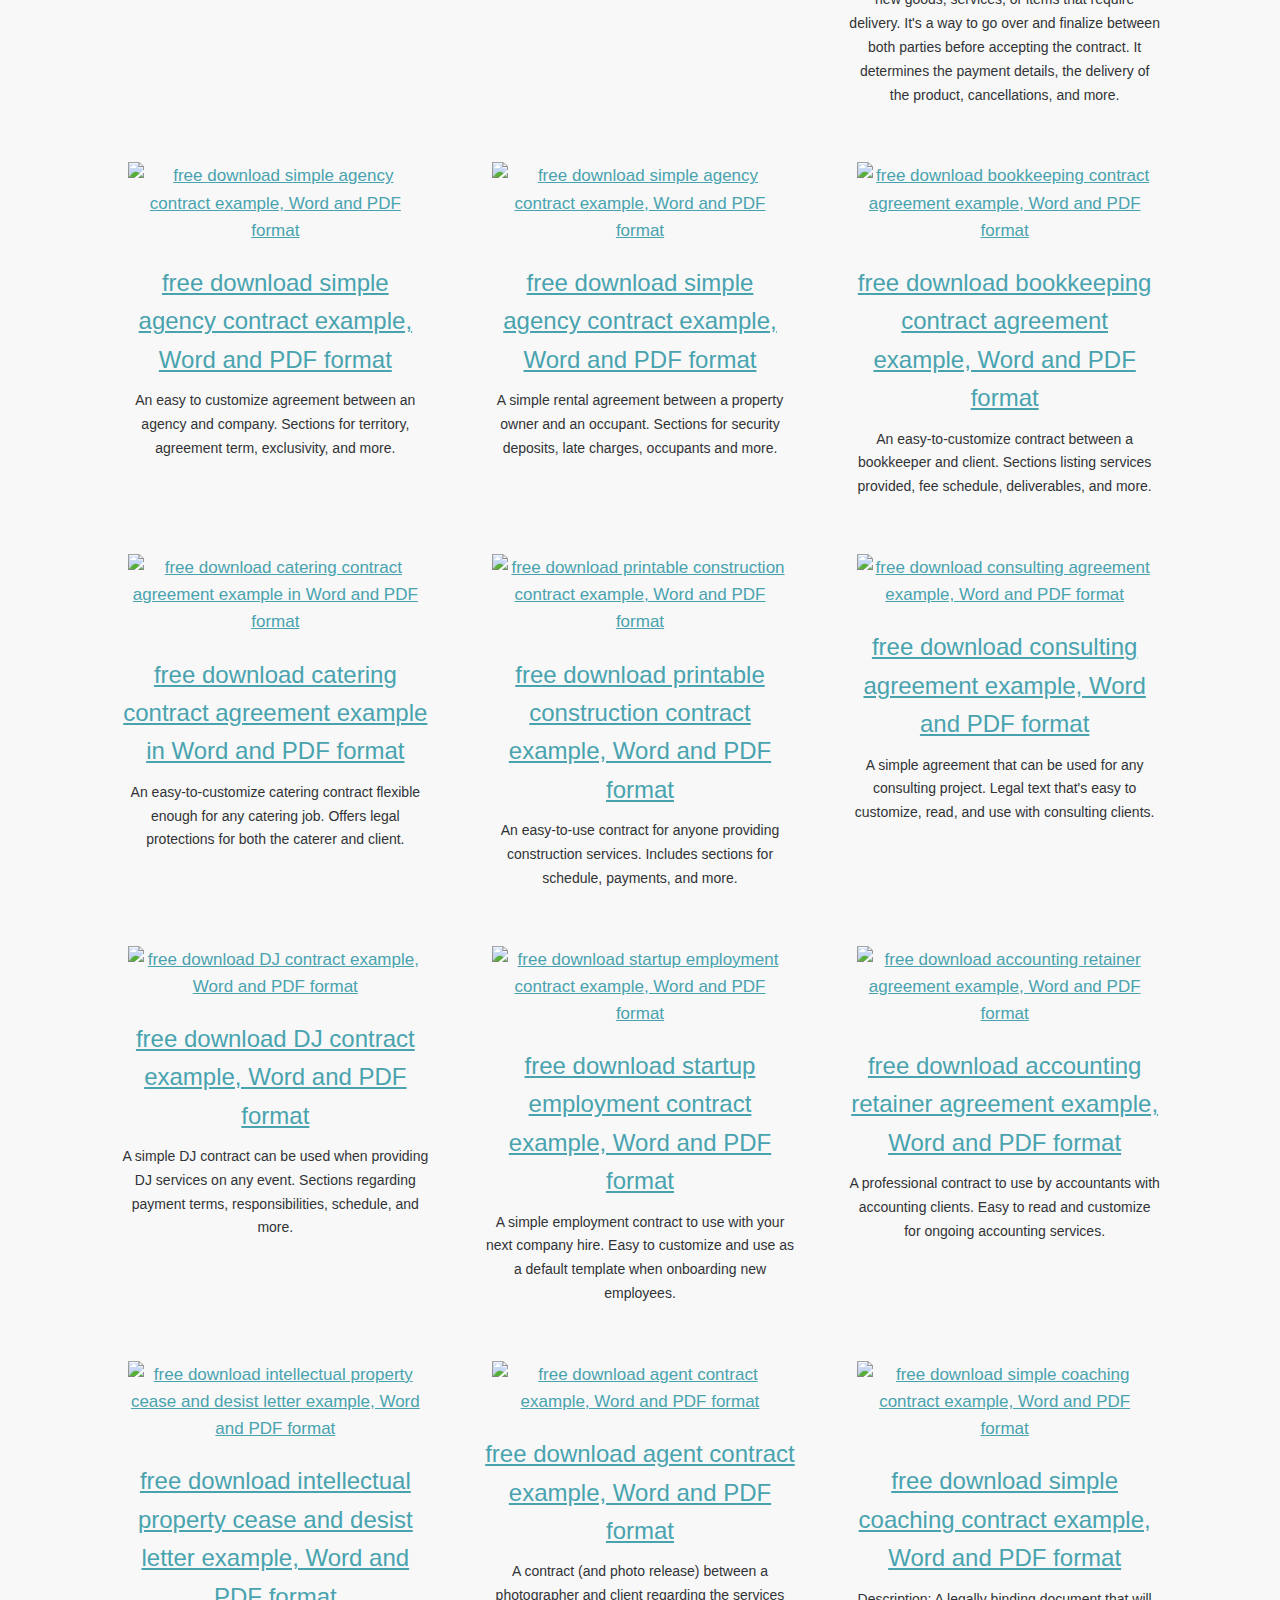
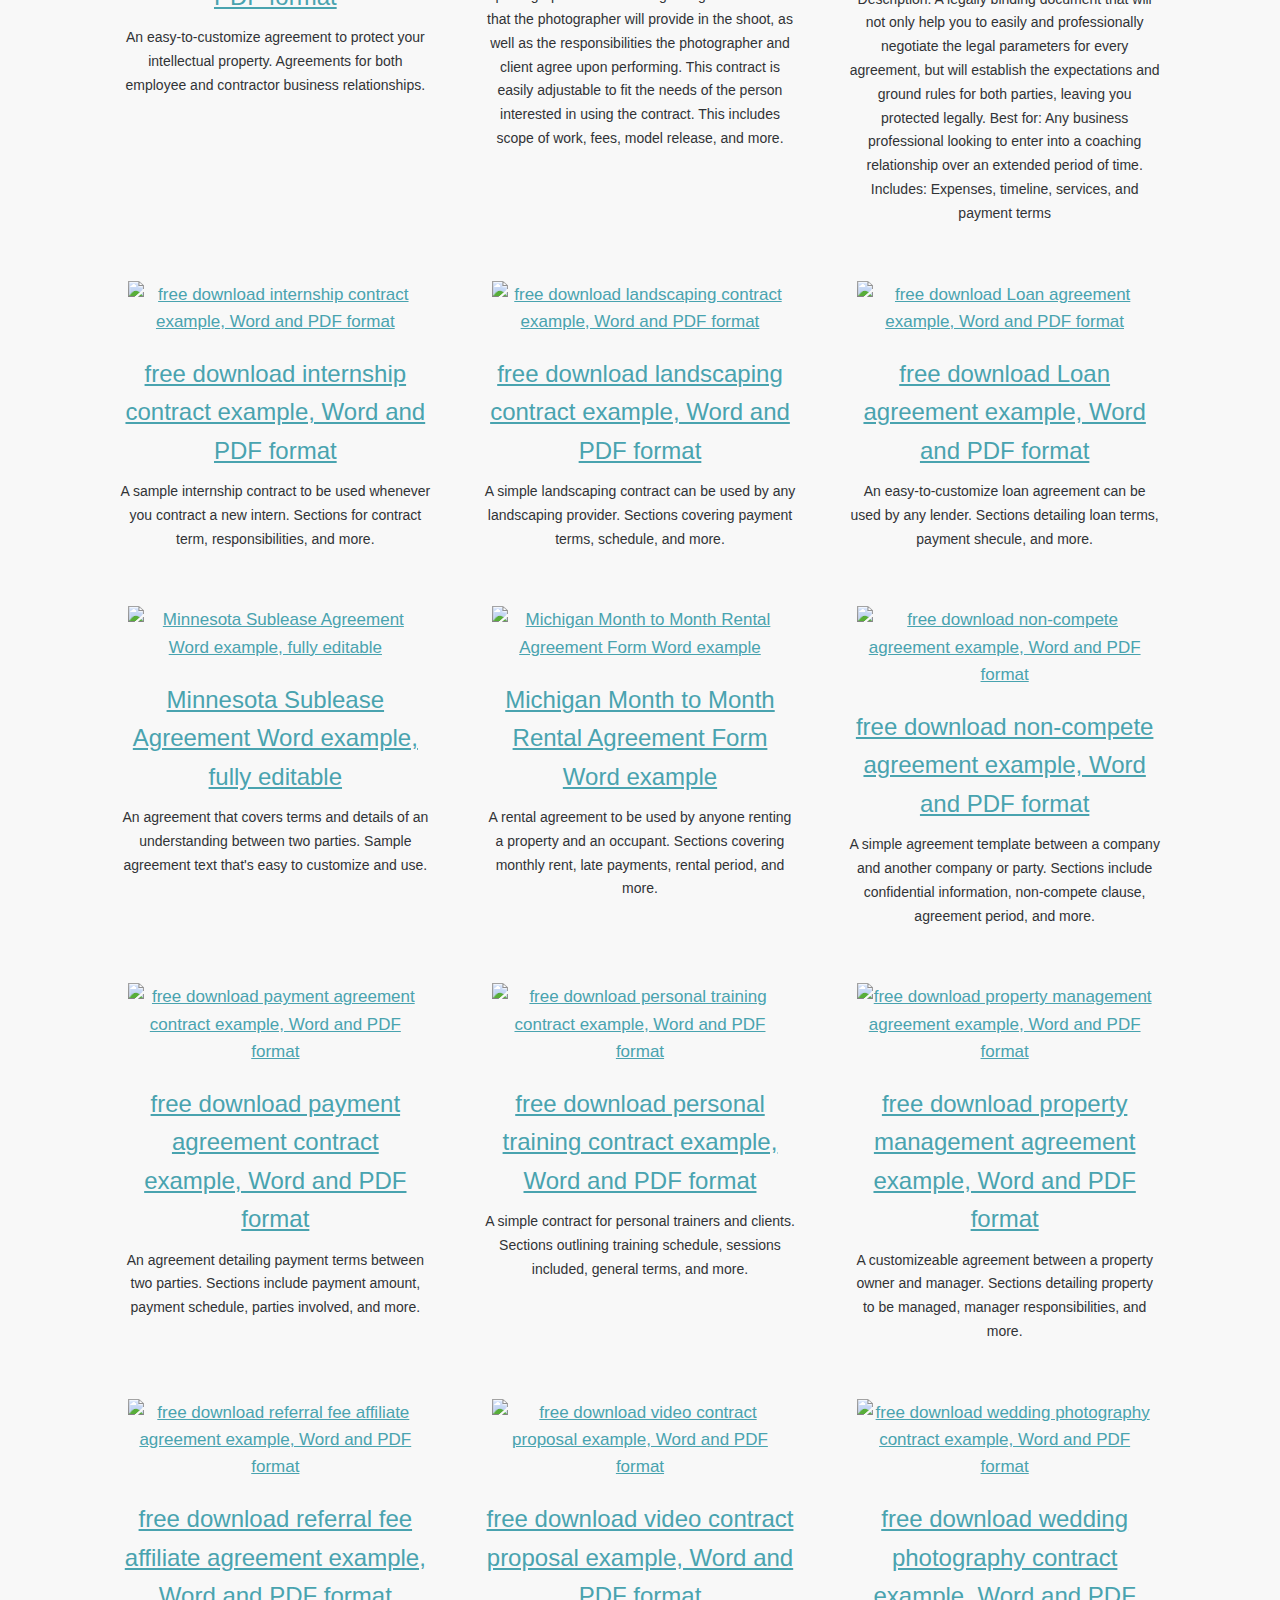
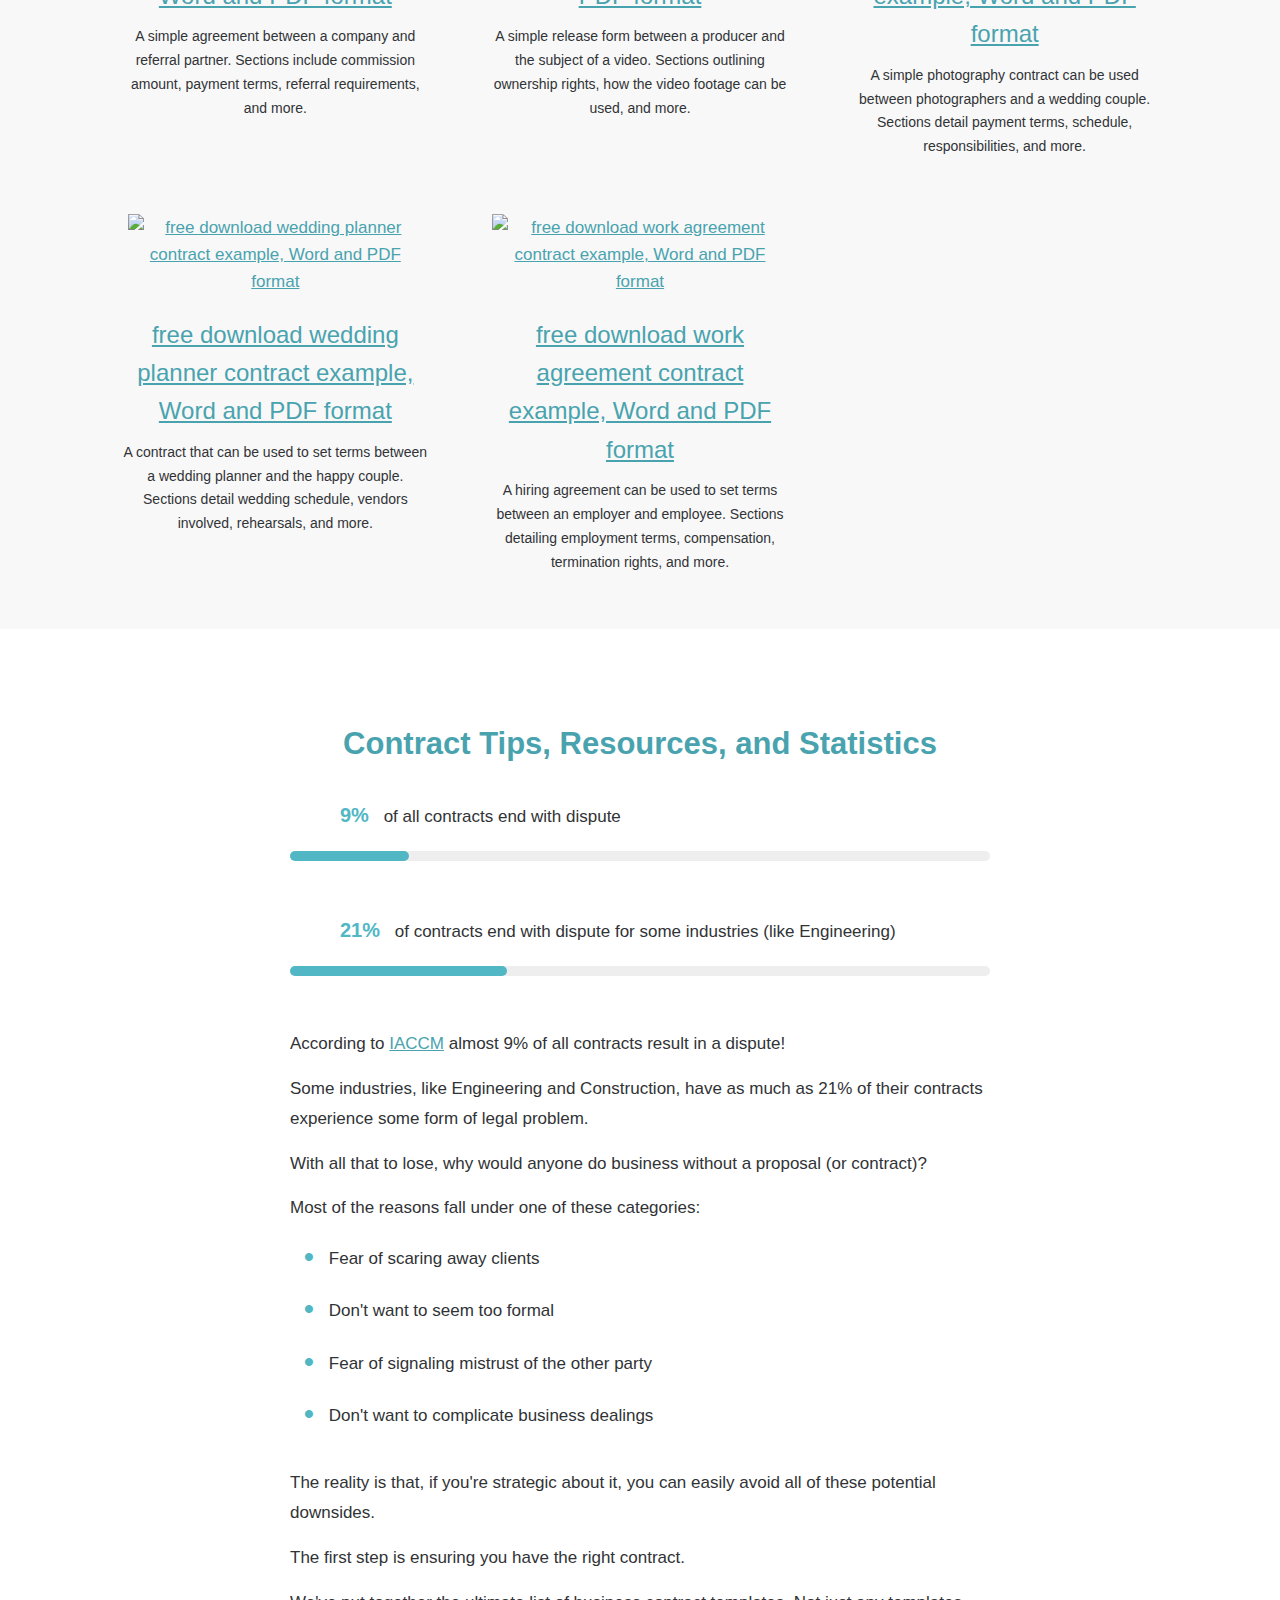
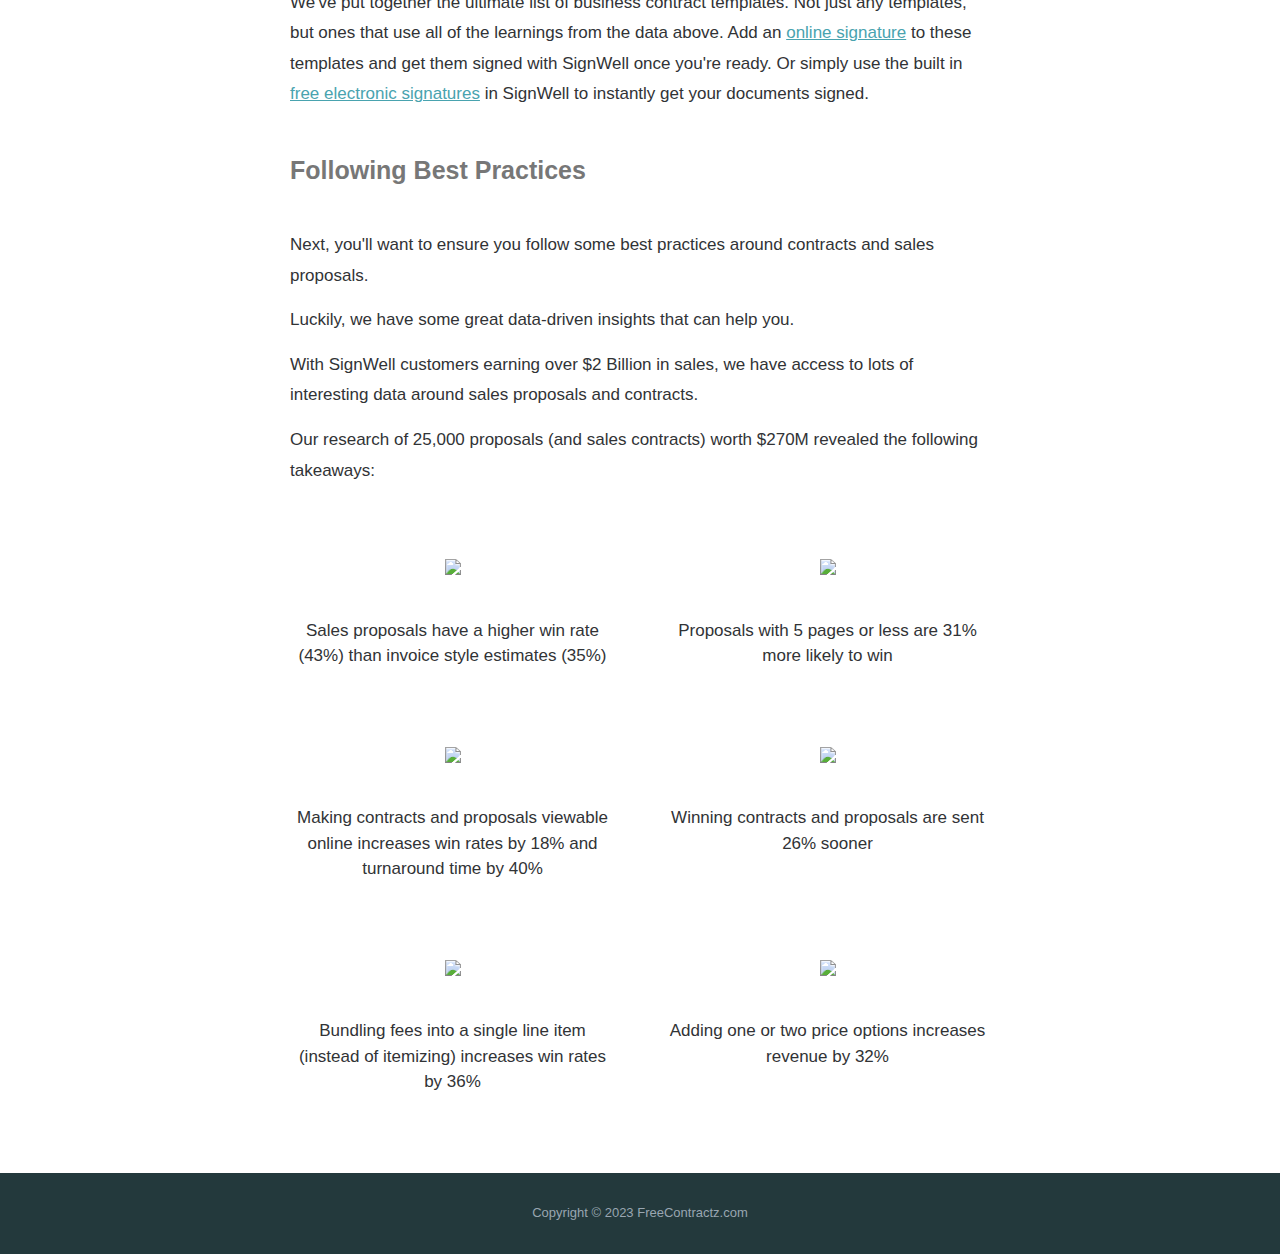
==== commit 61197527: "Update index.html" ====
--- a/index.html
+++ b/index.html
@@ -187,7 +187,7 @@
         <div style="width: 120px; height: 55px;" >
           <a href="https://www.freecontractz.com/" >
             <img alt="Freecontractz" style="width: 150px; height: 50px !important; " 
-              src="/freecontractz.png" />
+              src="freecontractz.png" />
           </a>
         </div>
         <style>
@@ -836,4 +836,4 @@
 
 <!-- Mirrored from www.signwell.com/contracts/ by HTTrack Website Copier/3.x [XR&CO'2014], Wed, 19 Jul 2023 08:07:54 GMT -->
 
-</html>+</html>
--- a/assets/application-4e053b9b6f31e2d259863f51c77c85dd2928dc516f2abd0fb3c2dfa557139636.css
+++ b/assets/application-4e053b9b6f31e2d259863f51c77c85dd2928dc516f2abd0fb3c2dfa557139636.css
@@ -0,0 +1,40 @@
+.sp-container{position:absolute;top:0;left:0;display:inline-block;*display:inline;*zoom:1;z-index:9999994;overflow:hidden}.sp-container.sp-flat{position:relative}.sp-container,.sp-container *{box-sizing:content-box}.sp-top{position:relative;width:100%;display:inline-block}.sp-top-inner{position:absolute;top:0;left:0;bottom:0;right:0}.sp-color{position:absolute;top:0;left:0;bottom:0;right:20%}.sp-hue{position:absolute;top:0;right:0;bottom:0;left:84%;height:100%}.sp-clear-enabled .sp-hue{top:33px;height:77.5%}.sp-fill{padding-top:80%}.sp-sat,.sp-val{position:absolute;top:0;left:0;right:0;bottom:0}.sp-alpha-enabled .sp-top{margin-bottom:18px}.sp-alpha-enabled .sp-alpha{display:block}.sp-alpha-handle{position:absolute;top:-4px;bottom:-4px;width:6px;left:50%;cursor:pointer;border:1px solid black;background:white;opacity:.8}.sp-alpha{display:none;position:absolute;bottom:-14px;right:0;left:0;height:8px}.sp-alpha-inner{border:solid 1px #333}.sp-clear{display:none}.sp-clear.sp-clear-display{background-position:center}.sp-clear-enabled .sp-clear{display:block;position:absolute;top:0px;right:0;bottom:0;left:84%;height:28px}.sp-container,.sp-replacer,.sp-preview,.sp-dragger,.sp-slider,.sp-alpha,.sp-clear,.sp-alpha-handle,.sp-container.sp-dragging .sp-input,.sp-container button{-webkit-user-select:none;-moz-user-select:-moz-none;-o-user-select:none;user-select:none}.sp-container.sp-input-disabled .sp-input-container{display:none}.sp-container.sp-buttons-disabled .sp-button-container{display:none}.sp-container.sp-palette-buttons-disabled .sp-palette-button-container{display:none}.sp-palette-only .sp-picker-container{display:none}.sp-palette-disabled .sp-palette-container{display:none}.sp-initial-disabled .sp-initial{display:none}.sp-sat{background-image:linear-gradient(to right, #fff, rgba(204,154,129,0));-ms-filter:"progid:DXImageTransform.Microsoft.gradient(GradientType = 1, startColorstr=#FFFFFFFF, endColorstr=#00CC9A81)";filter:progid:DXImageTransform.Microsoft.gradient(GradientType = 1, startColorstr='#FFFFFFFF', endColorstr='#00CC9A81')}.sp-val{background-image:linear-gradient(to top, #000, rgba(204,154,129,0));-ms-filter:"progid:DXImageTransform.Microsoft.gradient(startColorstr=#00CC9A81, endColorstr=#FF000000)";filter:progid:DXImageTransform.Microsoft.gradient(startColorstr='#00CC9A81', endColorstr='#FF000000')}.sp-hue{background:linear-gradient(to bottom, red 0%, #ff0 17%, lime 33%, cyan 50%, blue 67%, #f0f 83%, red 100%)}.sp-1{height:17%;filter:progid:DXImageTransform.Microsoft.gradient(startColorstr='#ff0000', endColorstr='#ffff00')}.sp-2{height:16%;filter:progid:DXImageTransform.Microsoft.gradient(startColorstr='#ffff00', endColorstr='#00ff00')}.sp-3{height:17%;filter:progid:DXImageTransform.Microsoft.gradient(startColorstr='#00ff00', endColorstr='#00ffff')}.sp-4{height:17%;filter:progid:DXImageTransform.Microsoft.gradient(startColorstr='#00ffff', endColorstr='#0000ff')}.sp-5{height:16%;filter:progid:DXImageTransform.Microsoft.gradient(startColorstr='#0000ff', endColorstr='#ff00ff')}.sp-6{height:17%;filter:progid:DXImageTransform.Microsoft.gradient(startColorstr='#ff00ff', endColorstr='#ff0000')}.sp-hidden{display:none !important}.sp-cf:before,.sp-cf:after{content:"";display:table}.sp-cf:after{clear:both}.sp-cf{*zoom:1}@media (max-device-width: 480px){.sp-color{right:40%}.sp-hue{left:63%}.sp-fill{padding-top:60%}}.sp-dragger{border-radius:5px;height:5px;width:5px;border:1px solid #fff;background:#000;cursor:pointer;position:absolute;top:0;left:0}.sp-slider{position:absolute;top:0;cursor:pointer;height:3px;left:-1px;right:-1px;border:1px solid #000;background:white;opacity:.8}.sp-container{border-radius:0;background-color:#ECECEC;border:solid 1px #f0c49B;padding:0}.sp-container,.sp-container button,.sp-container input,.sp-color,.sp-hue,.sp-clear{font:normal 12px "Lucida Grande", "Lucida Sans Unicode", "Lucida Sans", Geneva, Verdana, sans-serif;-ms-box-sizing:border-box;box-sizing:border-box}.sp-top{margin-bottom:3px}.sp-color,.sp-hue,.sp-clear{border:solid 1px #666}.sp-input-container{float:right;width:100px;margin-bottom:4px}.sp-initial-disabled .sp-input-container{width:100%}.sp-input{font-size:12px !important;border:1px inset;padding:4px 5px;margin:0;width:100%;background:transparent;border-radius:3px;color:#222}.sp-input:focus{border:1px solid orange}.sp-input.sp-validation-error{border:1px solid red;background:#fdd}.sp-picker-container,.sp-palette-container{float:left;position:relative;padding:10px;padding-bottom:300px;margin-bottom:-290px}.sp-picker-container{width:172px;border-left:solid 1px #fff}.sp-palette-container{border-right:solid 1px #ccc}.sp-palette-only .sp-palette-container{border:0}.sp-palette .sp-thumb-el{display:block;position:relative;float:left;width:24px;height:15px;margin:3px;cursor:pointer;border:solid 2px transparent}.sp-palette .sp-thumb-el:hover,.sp-palette .sp-thumb-el.sp-thumb-active{border-color:orange}.sp-thumb-el{position:relative}.sp-initial{float:left;border:solid 1px #333}.sp-initial span{width:30px;height:25px;border:none;display:block;float:left;margin:0}.sp-initial .sp-clear-display{background-position:center}.sp-palette-button-container,.sp-button-container{float:right}.sp-replacer{margin:0;overflow:hidden;cursor:pointer;padding:4px;display:inline-block;*zoom:1;*display:inline;border:solid 1px #91765d;background:#eee;color:#333;vertical-align:middle}.sp-replacer:hover,.sp-replacer.sp-active{border-color:#F0C49B;color:#111}.sp-replacer.sp-disabled{cursor:default;border-color:silver;color:silver}.sp-dd{padding:2px 0;height:16px;line-height:16px;float:left;font-size:10px}.sp-preview{position:relative;width:25px;height:20px;border:solid 1px #222;margin-right:5px;float:left;z-index:0}.sp-palette{*width:220px;max-width:220px}.sp-palette .sp-thumb-el{width:16px;height:16px;margin:2px 1px;border:solid 1px #d0d0d0}.sp-container{padding-bottom:0}.sp-container button{background-color:#eeeeee;background-image:linear-gradient(to bottom, #eee, #ccc);border:1px solid #ccc;border-bottom:1px solid #bbb;border-radius:3px;color:#333;font-size:14px;line-height:1;padding:5px 4px;text-align:center;text-shadow:0 1px 0 #eee;vertical-align:middle}.sp-container button:hover{background-color:#dddddd;background-image:linear-gradient(to bottom, #ddd, #bbb);border:1px solid #bbb;border-bottom:1px solid #999;cursor:pointer;text-shadow:0 1px 0 #ddd}.sp-container button:active{border:1px solid #aaa;border-bottom:1px solid #888;-ms-box-shadow:inset 0 0 5px 2px #aaaaaa, 0 1px 0 0 #eeeeee;-o-box-shadow:inset 0 0 5px 2px #aaaaaa, 0 1px 0 0 #eeeeee;box-shadow:inset 0 0 5px 2px #aaaaaa, 0 1px 0 0 #eeeeee}.sp-cancel{font-size:11px;color:#d93f3f !important;margin:0;padding:2px;margin-right:5px;vertical-align:middle;text-decoration:none}.sp-cancel:hover{color:#d93f3f !important;text-decoration:underline}.sp-palette span:hover,.sp-palette span.sp-thumb-active{border-color:#000}.sp-preview,.sp-alpha,.sp-thumb-el{position:relative;background-image:url([data-uri])}.sp-preview-inner,.sp-alpha-inner,.sp-thumb-inner{display:block;position:absolute;top:0;left:0;bottom:0;right:0}.sp-palette .sp-thumb-inner{background-position:50% 50%;background-repeat:no-repeat}.sp-palette .sp-thumb-light.sp-thumb-active .sp-thumb-inner{background-image:url([data-uri])}.sp-palette .sp-thumb-dark.sp-thumb-active .sp-thumb-inner{background-image:url([data-uri])}.sp-clear-display{background-repeat:no-repeat;background-position:center;background-image:url([data-uri])}/*! =======================================================
+                      VERSION  10.6.2              
+========================================================= *//*! =========================================================
+ * bootstrap-slider.js
+ *
+ * Maintainers:
+ *		Kyle Kemp
+ *			- Twitter: @seiyria
+ *			- Github:  seiyria
+ *		Rohit Kalkur
+ *			- Twitter: @Rovolutionary
+ *			- Github:  rovolution
+ *
+ * =========================================================
+  *
+ * bootstrap-slider is released under the MIT License
+ * Copyright (c) 2019 Kyle Kemp, Rohit Kalkur, and contributors
+ * 
+ * Permission is hereby granted, free of charge, to any person
+ * obtaining a copy of this software and associated documentation
+ * files (the "Software"), to deal in the Software without
+ * restriction, including without limitation the rights to use,
+ * copy, modify, merge, publish, distribute, sublicense, and/or sell
+ * copies of the Software, and to permit persons to whom the
+ * Software is furnished to do so, subject to the following
+ * conditions:
+ * 
+ * The above copyright notice and this permission notice shall be
+ * included in all copies or substantial portions of the Software.
+ * 
+ * THE SOFTWARE IS PROVIDED "AS IS", WITHOUT WARRANTY OF ANY KIND,
+ * EXPRESS OR IMPLIED, INCLUDING BUT NOT LIMITED TO THE WARRANTIES
+ * OF MERCHANTABILITY, FITNESS FOR A PARTICULAR PURPOSE AND
+ * NONINFRINGEMENT. IN NO EVENT SHALL THE AUTHORS OR COPYRIGHT
+ * HOLDERS BE LIABLE FOR ANY CLAIM, DAMAGES OR OTHER LIABILITY,
+ * WHETHER IN AN ACTION OF CONTRACT, TORT OR OTHERWISE, ARISING
+ * FROM, OUT OF OR IN CONNECTION WITH THE SOFTWARE OR THE USE OR
+ * OTHER DEALINGS IN THE SOFTWARE.
+ *
+ * ========================================================= */.slider{display:inline-block;vertical-align:middle;position:relative}.slider.slider-horizontal{width:210px;height:20px}.slider.slider-horizontal .slider-track{height:10px;width:100%;margin-top:-5px;top:50%;left:0}.slider.slider-horizontal .slider-selection,.slider.slider-horizontal .slider-track-low,.slider.slider-horizontal .slider-track-high{height:100%;top:0;bottom:0}.slider.slider-horizontal .slider-tick,.slider.slider-horizontal .slider-handle{margin-left:-10px}.slider.slider-horizontal .slider-tick.triangle,.slider.slider-horizontal .slider-handle.triangle{position:relative;top:50%;transform:translateY(-50%);border-width:0 10px 10px 10px;width:0;height:0;border-bottom-color:#2e6da4;margin-top:0}.slider.slider-horizontal .slider-tick-container{white-space:nowrap;position:absolute;top:0;left:0;width:100%}.slider.slider-horizontal .slider-tick-label-container{white-space:nowrap;margin-top:20px}.slider.slider-horizontal .slider-tick-label-container .slider-tick-label{padding-top:4px;display:inline-block;text-align:center}.slider.slider-horizontal .tooltip{transform:translateX(-50%)}.slider.slider-horizontal.slider-rtl .slider-track{left:initial;right:0}.slider.slider-horizontal.slider-rtl .slider-tick,.slider.slider-horizontal.slider-rtl .slider-handle{margin-left:initial;margin-right:-10px}.slider.slider-horizontal.slider-rtl .slider-tick-container{left:initial;right:0}.slider.slider-horizontal.slider-rtl .tooltip{transform:translateX(50%)}.slider.slider-vertical{height:210px;width:20px}.slider.slider-vertical .slider-track{width:10px;height:100%;left:25%;top:0}.slider.slider-vertical .slider-selection{width:100%;left:0;top:0;bottom:0}.slider.slider-vertical .slider-track-low,.slider.slider-vertical .slider-track-high{width:100%;left:0;right:0}.slider.slider-vertical .slider-tick,.slider.slider-vertical .slider-handle{margin-top:-10px}.slider.slider-vertical .slider-tick.triangle,.slider.slider-vertical .slider-handle.triangle{border-width:10px 0 10px 10px;width:1px;height:1px;border-left-color:#2e6da4;border-right-color:#2e6da4;margin-left:0;margin-right:0}.slider.slider-vertical .slider-tick-label-container{white-space:nowrap}.slider.slider-vertical .slider-tick-label-container .slider-tick-label{padding-left:4px}.slider.slider-vertical .tooltip{transform:translateY(-50%)}.slider.slider-vertical.slider-rtl .slider-track{left:initial;right:25%}.slider.slider-vertical.slider-rtl .slider-selection{left:initial;right:0}.slider.slider-vertical.slider-rtl .slider-tick.triangle,.slider.slider-vertical.slider-rtl .slider-handle.triangle{border-width:10px 10px 10px 0}.slider.slider-vertical.slider-rtl .slider-tick-label-container .slider-tick-label{padding-left:initial;padding-right:4px}.slider.slider-disabled .slider-handle{background-image:linear-gradient(to bottom, #dfdfdf 0%, #bebebe 100%);filter:progid:DXImageTransform.Microsoft.gradient(startColorstr='#ffdfdfdf', endColorstr='#ffbebebe', GradientType=0);background-repeat:repeat-x}.slider.slider-disabled .slider-track{background-image:linear-gradient(to bottom, #e5e5e5 0%, #e9e9e9 100%);filter:progid:DXImageTransform.Microsoft.gradient(startColorstr='#ffe5e5e5', endColorstr='#ffe9e9e9', GradientType=0);background-repeat:repeat-x;cursor:not-allowed}.slider input{display:none}.slider .tooltip{pointer-events:none}.slider .tooltip.top{margin-top:-36px}.slider .tooltip-inner{white-space:nowrap;max-width:none}.slider .hide{display:none}.slider-track{position:absolute;cursor:pointer;background-image:linear-gradient(to bottom, #f5f5f5 0%, #f9f9f9 100%);filter:progid:DXImageTransform.Microsoft.gradient(startColorstr='#fff5f5f5', endColorstr='#fff9f9f9', GradientType=0);background-repeat:repeat-x;box-shadow:inset 0 1px 2px rgba(0,0,0,0.1);border-radius:4px}.slider-selection{position:absolute;background-image:linear-gradient(to bottom, #f9f9f9 0%, #f5f5f5 100%);filter:progid:DXImageTransform.Microsoft.gradient(startColorstr='#fff9f9f9', endColorstr='#fff5f5f5', GradientType=0);background-repeat:repeat-x;box-shadow:inset 0 -1px 0 rgba(0,0,0,0.15);box-sizing:border-box;border-radius:4px}.slider-selection.tick-slider-selection{background-image:linear-gradient(to bottom, #8ac1ef 0%, #82b3de 100%);filter:progid:DXImageTransform.Microsoft.gradient(startColorstr='#ff8ac1ef', endColorstr='#ff82b3de', GradientType=0);background-repeat:repeat-x}.slider-track-low,.slider-track-high{position:absolute;background:transparent;box-sizing:border-box;border-radius:4px}.slider-handle{position:absolute;top:0;width:20px;height:20px;background-color:#337ab7;background-image:linear-gradient(to bottom, #337ab7 0%, #2e6da4 100%);filter:progid:DXImageTransform.Microsoft.gradient(startColorstr='#ff337ab7', endColorstr='#ff2e6da4', GradientType=0);background-repeat:repeat-x;filter:none;box-shadow:inset 0 1px 0 rgba(255,255,255,0.2),0 1px 2px rgba(0,0,0,0.05);border:0px solid transparent}.slider-handle:hover{cursor:pointer}.slider-handle.round{border-radius:50%}.slider-handle.triangle{background:transparent none}.slider-handle.custom{background:transparent none}.slider-handle.custom::before{line-height:20px;font-size:20px;content:'\2605';color:#726204}.slider-tick{position:absolute;cursor:pointer;width:20px;height:20px;background-image:linear-gradient(to bottom, #f9f9f9 0%, #f5f5f5 100%);filter:progid:DXImageTransform.Microsoft.gradient(startColorstr='#fff9f9f9', endColorstr='#fff5f5f5', GradientType=0);background-repeat:repeat-x;box-shadow:inset 0 -1px 0 rgba(0,0,0,0.15);box-sizing:border-box;filter:none;opacity:0.8;border:0px solid transparent}.slider-tick.round{border-radius:50%}.slider-tick.triangle{background:transparent none}.slider-tick.custom{background:transparent none}.slider-tick.custom::before{line-height:20px;font-size:20px;content:'\2605';color:#726204}.slider-tick.in-selection{background-image:linear-gradient(to bottom, #8ac1ef 0%, #82b3de 100%);filter:progid:DXImageTransform.Microsoft.gradient(startColorstr='#ff8ac1ef', endColorstr='#ff82b3de', GradientType=0);background-repeat:repeat-x;opacity:1}.invite input[type=submit].invalid{background:#f00}.invite input[type=submit].invalid:hover{background:#f00}.modal-content h1{color:#49A3AF}.light main.modal-parent,.modal-content main.modal-parent{position:relative}.light section,.modal-content section{margin-top:0}.light .contract-bundle,.modal-content .contract-bundle{min-height:440px}.light .text h1,.modal-content .text h1{text-align:left;margin-top:60px;margin-bottom:40px}.light .text h2,.light .text h3,.modal-content .text h2,.modal-content .text h3{text-align:left}.light .text h2.sub-title,.light .text h2.sub-title a,.light .text h3.sub-title,.light .text h3.sub-title a,.modal-content .text h2.sub-title,.modal-content .text h2.sub-title a,.modal-content .text h3.sub-title,.modal-content .text h3.sub-title a{font-size:31px;color:#49A3AF;margin-top:60px;margin-bottom:40px;text-align:left}.light .text h3,.light .text h3.sub-title,.modal-content .text h3,.modal-content .text h3.sub-title{font-size:25px;margin-bottom:30px;color:#444}.light .text ul li,.light .text ol li,.modal-content .text ul li,.modal-content .text ol li{text-align:left;font-size:17px}.light .text blockquote,.modal-content .text blockquote{font-style:italic;padding:20px 20px;background-color:#EEE;margin-bottom:30px;border-left:5px solid #CCC}.light .text blockquote p,.modal-content .text blockquote p{margin:20px 0}.light .text .doc-preview,.modal-content .text .doc-preview{border:1px solid #999;padding:40px 60px;overflow:hidden;text-align:left;font-size:14px;margin-bottom:60px}.light .text .doc-preview p,.light .text .doc-preview li,.modal-content .text .doc-preview p,.modal-content .text .doc-preview li{margin-bottom:20px;font-size:14px}.light .text .doc-preview ul,.modal-content .text .doc-preview ul{text-align:left}.light .text .doc-preview ul li,.modal-content .text .doc-preview ul li{font-size:14px}.light .text.center h2.sub-title,.modal-content .text.center h2.sub-title{text-align:center}.light .text.center h3,.modal-content .text.center h3{text-align:center}.light a.box,.modal-content a.box{padding:30px 40px;border:0.81px solid #D0D0D0;border-radius:4.86px;max-width:466px;width:100%;display:inline-block;color:#4D4D4D;font-size:18px;margin-bottom:30px;text-decoration:none}.light a.box-collapse,.modal-content a.box-collapse{padding:30px;border:0.81px solid rgba(0,0,0,0.07);border-radius:4.86px;max-width:660px;width:100%;display:inline-block;color:#4D4D4D;font-size:18px;margin-bottom:30px;text-decoration:none;text-align:left}.light .box-collapse-wraper,.modal-content .box-collapse-wraper{border:0.81px solid #D0D0D0;border-radius:4.86px;padding:45px 20px;margin-bottom:50px}.light .box-collapse-container,.modal-content .box-collapse-container{display:inline-block;max-width:660px;width:100%;padding:0 40px}.light .box-collapse-container p,.modal-content .box-collapse-container p{line-height:20px;color:#777;font-size:17px;text-align:left}.light a.box:hover,.modal-content a.box:hover{background-color:#F7F7F7;border-color:#999999;text-decoration:underline}.light a.box p.new-label,.modal-content a.box p.new-label{margin-bottom:0}.light a.box:hover p.new-label span,.modal-content a.box:hover p.new-label span{display:none}.light a.box:hover p.new-label:after,.modal-content a.box:hover p.new-label:after{content:'Coming Soon!';display:inline-block}.light a.box.disabled,.modal-content a.box.disabled{cursor:default}.light .right,.modal-content .right{text-align:left;width:50%}.light .right .box,.modal-content .right .box{max-width:390px;width:100%;margin-bottom:0;margin-top:20px}.light .left,.modal-content .left{width:50%}.light .left img.normal,.modal-content .left img.normal{border:1.046px solid rgba(131,146,167,0.25);box-shadow:0 0 5px 0 rgba(88,97,110,0.21)}.light .left img.floated,.modal-content .left img.floated{position:absolute;left:70px;z-index:1;max-width:297px}.light .left img.rotated,.modal-content .left img.rotated{transform:rotate(-10deg);position:absolute;left:30px;z-index:0;max-width:297px}.light p.center,.modal-content p.center{text-align:center}.light .box-template-wraper,.modal-content .box-template-wraper{height:636px;position:relative;overflow:hidden;border-bottom-left-radius:4.86px;border-bottom-right-radius:4.86px}.light .box-template-wraper .box-template-body,.modal-content .box-template-wraper .box-template-body{border:1px solid #777777;padding:100px 80px;text-align:left}.light .box-template-wraper .box-template-body p,.modal-content .box-template-wraper .box-template-body p{font-size:16px;line-height:18px}.light .box-template-wraper .box-template-body h1,.modal-content .box-template-wraper .box-template-body h1{color:#000;font-size:20px;font-weight:bold;text-align:center}.light .box-template-wraper .box-template-body b,.modal-content .box-template-wraper .box-template-body b{font-weight:bold}.light .box-template-wraper .box-template-footer,.modal-content .box-template-wraper .box-template-footer{position:absolute;background-color:#FFF;bottom:0;width:100%;height:80px;border:0.81px solid #D0D0D0;border-top-color:#777;border-bottom-left-radius:4.86px;border-bottom-right-radius:4.86px}.light .btn-download,.modal-content .btn-download{background:#51b7c5;border-radius:50px;padding:20px;display:block;max-width:534px;min-width:350px;margin:0 auto 16px;font-size:18px;font-weight:300;color:#FFF;text-decoration:none;text-align:center}.light .btn-download:hover,.modal-content .btn-download:hover{opacity:0.9}.light .btn-download:before,.modal-content .btn-download:before{content:' ';background:url(arrow-download-6df00d2d2601b40a1f16ccf58e0d7c9c38151fdf0679af7757526722d89d01f5.svg) 50% 50% no-repeat;width:19px;height:19px;margin-top:4px;margin-right:15px;float:right}.light .btn-download:after,.modal-content .btn-download:after{float:clear;content:' '}.light .btn-download:disabled,.modal-content .btn-download:disabled{opacity:0.5;cursor:default}.light .btn-automate,.modal-content .btn-automate{background:#51b7c5;border-radius:50px;padding:20px 20px 20px 30px;display:block;max-width:440px;margin:40px auto 16px;font-size:20px;font-weight:300;color:#FFF;text-decoration:none;text-align:center}.light .btn-automate img,.modal-content .btn-automate img{vertical-align:top}.light .btn-automate:hover,.modal-content .btn-automate:hover{box-shadow:1px 1px 4px 0px rgba(0,0,0,0.18)}.light .btn-automate:before,.modal-content .btn-automate:before{content:' ';background:url(arrow-next-135f17732042baea3e409bd14822caebf1c89445aa7f29bb0a2975de6e6ae85a.svg) 50% 50% no-repeat;width:19px;height:19px;margin-top:4px;margin-right:8px;float:right}.light .btn-automate:after,.modal-content .btn-automate:after{float:clear;content:' '}.light a.btn-save-later,.modal-content a.btn-save-later{padding:26px;display:block;font-size:17px;color:#303336;text-decoration:none}.light .btn-save-later:before,.modal-content .btn-save-later:before{content:' ';background:url(arrow-save-later-832fd338336fae138e0bdad6bfddbb7ef0318ac0b93852661a129153c63c23b0.svg) 50% 50% no-repeat;width:19px;height:19px;margin-top:4px;margin-right:15px;float:right}.light .btn-save-later:after,.modal-content .btn-save-later:after{float:clear;content:' '}.light .btn-default,.modal-content .btn-default{display:inline-flex;align-items:center;justify-content:center;width:230px;height:53px;font-size:17px;text-transform:uppercase;text-decoration:none;background-color:#51b7c5;border:none;border-radius:100px;color:#FFF;cursor:pointer;transition:.2s background-color, .2s color}.light .btn-default:hover,.modal-content .btn-default:hover{background-color:#49a3af}.light .btn-default:active,.modal-content .btn-default:active{background-color:#51b7c5}.light .btn-default.transparent,.modal-content .btn-default.transparent{background-color:transparent;border:1px solid #51b7c5;color:#51b7c5}.light .btn-default.transparent:hover,.modal-content .btn-default.transparent:hover{color:#FFF;background-color:#51b7c5}.light .btn-default.transparent:active,.modal-content .btn-default.transparent:active{background-color:#49a3af}.light .btn-default.highlight,.modal-content .btn-default.highlight{background-color:#f9cd01;color:#000000}.light .btn-default.highlight:hover,.modal-content .btn-default.highlight:hover{background-color:#fed515}.light .alert-container,.modal-content .alert-container{margin-top:-50px;margin-bottom:70px}.light .alert,.modal-content .alert{text-align:center;margin:20px;padding:30px 0}.light .alert p,.modal-content .alert p{margin-bottom:0;font-size:17px}.light .wrap.wider,.modal-content .wrap.wider{max-width:1080px;padding:0 20px;margin:0 auto}.light .wrap.wider .right,.modal-content .wrap.wider .right{padding-left:30px}.light .wrap.wider .left-steps,.modal-content .wrap.wider .left-steps{border-right:1px solid #CCC}.light .no-padding,.modal-content .no-padding{padding:0}.light .h1,.modal-content .h1{font-size:45px}.light .h2,.light h3,.modal-content .h2,.modal-content h3{color:#777777}.light ul.dashed,.light ol.dashed,.modal-content ul.dashed,.modal-content ol.dashed{margin-left:20px;padding-left:20px}.light ul.dashed>li,.light ol.dashed>li,.modal-content ul.dashed>li,.modal-content ol.dashed>li{line-height:34px}.ds-modal{display:block;width:100%;max-width:916px;max-height:427px;height:100%;position:fixed;z-index:100;left:50%;top:40px;transform:translateX(-50%);background-color:#F7F7F7;border-radius:3px;padding:50px}.ds-modal .btn-close{position:absolute;background:url(close-eeb0884d5bbea00abd0fbb83478bcd88176e914eb444e51d8974eb2fa0e5a0c8.svg) 0 0 no-repeat;width:24px;height:27px;display:block;text-indent:-9999px;top:30px;right:15px;border:none;z-index:1;cursor:pointer}.ds-modal .modal-content{text-align:center;max-width:520px;width:100%;margin:0 auto}.ds-modal .modal-content h1{font-size:31px}.ds-modal .modal-content p{color:#777777;font-size:17px;line-height:26px}.ds-modal .modal-content fieldset{border:none;position:relative;margin:26px 0 8px}.ds-modal .modal-content input{max-width:450px;border:none}.ds-modal .modal-content input[type=email]{border-radius:3.45px;padding:16px 20px;background:#FFF;color:#000;font-size:18px;border:1.149px solid #CFCFCF;margin-bottom:20px;width:350px}.ds-modal .modal-content input[type=email]:focus{border-color:#49A3AF}.modal-overlay{position:fixed;top:0;left:0;width:100%;height:100%;z-index:50;background:rgba(0,0,0,0.3)}@media screen and (max-width: 1000px){.light .contract-thanks .left img.normal{width:95%}}@media screen and (max-width: 860px){.light .text.center .sub-title{font-size:20px}}@media screen and (max-width: 808px){.light .alert-container{margin-bottom:20px}.light .alert-container .alert{margin:20px 0;padding:10px}.light .ds-modal{top:0;max-height:100%;padding:100px 20px}.light a.btn-save-later{padding:26px 20px;font-size:15px}.light .box-template-wraper{margin:20px}.light .box-template-wraper .box-template-body{padding:50px 40px}.light .right ul.dashed{text-align:left;max-width:500px;margin:0 auto 30px}.light .contract-bundle{min-height:600px}.light .contract-bundle .left{padding:50px;display:block;float:none;text-align:center;width:100%}.light .contract-bundle .left img.floated{position:relative;margin:0 auto}.light .contract-bundle .left img.rotated{left:160px}.light .contract-bundle .right{text-align:center;float:none;width:100%;padding:0 30px}.light .contract-bundle .right .box{margin-top:0;margin-bottom:20px}.light .contract-bundle ul.dashed{text-align:left;max-width:400px;margin:0 auto 30px}.light .wrap.wider .left{display:none}.light .wrap.wider .left-steps{display:block;float:none;border-right:none}.light .wrap.wider .right,.light .wrap.wider .left-steps{width:100%;padding-left:0}.light .wrap.wider .right .h1,.light .wrap.wider .right h2,.light .wrap.wider .left-steps .h1,.light .wrap.wider .left-steps h2{text-align:center}.light .wrap.wider .right .mobile,.light .wrap.wider .left-steps .mobile{display:block}.light .wrap.wider .right .desktop,.light .wrap.wider .left-steps .desktop{display:none}}@media screen and (max-width: 600px){.light .h1{font-size:36px}.light h2.sub-title{font-size:28px !important;color:#49A3AF}.light .contract-bundle{min-height:600px}.light .contract-bundle .left{padding:50px 0}.light .contract-bundle .left img.floated{left:0}.light .contract-bundle .left img.rotated{display:none}.light .btn-default{width:auto;height:38px;font-size:15px;padding:0 30px}}html{box-sizing:border-box}*,*:before,*:after{outline:none;padding:0;margin:0;box-sizing:inherit}.rename-banner{background:#418a94;border:1px solid rgba(0,0,0,0.06);width:100%;padding:10px 0;position:relative;color:#FFF}.rename-banner div{max-width:1080px;margin:0 auto;position:relative;text-align:center;padding-left:16px}.rename-banner div a{color:#FFF;opacity:.7}.rename-banner .close{position:absolute;right:18px;top:3px;width:24px;height:24px;opacity:0.5}.rename-banner .close:hover{opacity:1}.rename-banner .close:before,.close:after{position:absolute;left:15px;content:' ';height:23px;width:2px;background-color:#FFF}.rename-banner .close:before{transform:rotate(45deg)}.rename-banner .close:after{transform:rotate(-45deg)}body{background-repeat:no-repeat;background-color:#47BCBD;background-image:radial-gradient(at 0% 0%, #49A3AF, #47BCBD, #47BCBD);font-family:'proxima-nova', 'Proxima Nova', 'Open Sans', 'Helvetica Neue', Helvetica, Arial, sans-serif;color:#FFF;line-height:1.6;height:100vh;margin:0;display:flex;flex-direction:column}@media screen and (max-width: 760px){#mobile-wrapper{overflow-y:scroll}}.with-gradient{background-image:none;background-color:#FFF}.with-gradient header{position:absolute;width:100%}.light{background:#FFF;color:#303336}.light h1{color:#49A3AF}.light h2,.light h3{color:#000}.light h2{font-size:25px;font-weight:500;opacity:1}.light h3{font-size:18px;margin-bottom:20px}.light p{font-size:17px;margin-bottom:30px}.light ul,.light ol{margin:0 0 30px 0;padding-left:40px}.light a{font-size:17px;color:#49a3af;text-decoration:underline}.light header{background:#49A3AF;min-height:69px}.light header a{color:#FFFFFF}.light header .wrap{top:-8px;max-width:1284px}.light header .logo{position:absolute;left:10px;top:0}.light header nav a{font-size:16px}.light header .btn-light{border:1px solid #FFF;border-radius:4px;text-align:center;padding:12px 20px}.light header nav{top:2px}.light footer .wrap{max-width:1080px}.light footer a{font-size:13px;text-decoration:none;color:#99a6b1}a{color:#FFF;text-decoration:underline;font-size:17px}input[type=submit],a,.ci_top_btn{cursor:pointer}::-webkit-input-placeholder{color:#95A5A6}::-moz-placeholder{color:#95A5A6}:-ms-input-placeholder{color:#95A5A6}:-moz-placeholder{color:#95A5A6}.hide{display:none}.wrap{padding:0 40px;max-width:1284px;margin:0 auto;position:relative}.light .wrap{max-width:780px}.light ul li,ol li{font-size:17px;margin-bottom:10px}.logo{font-size:26px;position:absolute;left:10px;top:0}.logo a{display:block;font-size:inherit}.logo img{max-width:120px;width:120px}header{position:relative;text-align:center;padding:27px 0 0;margin-bottom:60px;z-index:20}nav{position:absolute;right:10px;top:0;transform:translateZ(0)}nav li{display:inline-block;position:relative}.modal{width:270px}.modal.login{position:absolute;top:100%;right:0;margin-top:20px;font-size:12px;padding:24px 24px 30px;box-shadow:0 2px 14px 0 rgba(0,0,0,0.31)}.modal:before{content:' ';width:0;height:0;border:8px solid transparent;border-bottom-color:#FFF;position:absolute;bottom:100%;right:22px}.modal.login h2{text-align:left;margin-bottom:24px}.modal.login input[type=submit]{margin-bottom:0;margin-top:14px}.modal.login input{margin-bottom:10px}nav a{padding:4px 14px;transition:.2s opacity;font-size:16px;font-weight:bold}nav a:hover{opacity:0.8}article{text-align:center;margin:0 auto;max-width:910px}article.wide{max-width:1080px}article.article-gray{max-width:100%;margin-top:80px;padding:10px 0 60px;background-color:#f8f8f8}article p{text-align:left}h1{font-weight:400;font-size:46px;margin-bottom:30px;line-height:1.2}h1 .tagline{position:relative}h1 .tagline:after{content:' ';position:absolute;bottom:0px;left:0;width:100%;height:3px;background:#F3E979;width:0;transform:translateZ(0);animation:3s load ease 2s forwards}@keyframes load{to{width:100%}}h1 .tagline em{position:relative;font-size:inherit;font-weight:inherit;z-index:10;font-style:normal}p{font-size:17px;line-height:1.8;font-weight:300;margin-bottom:20px}footer{padding:30px 0;background-color:#23393c;color:#99a6b1;font-size:13px;margin-top:auto;clear:both}footer a{font-size:13px;text-decoration:none;color:#99a6b1}footer a:hover{color:#fff}footer .logo-link{display:inline-block}footer .footer-logo{display:block;width:110px;height:35px;fill:rgba(255,255,255,0.5);transition:.2s fill}footer .footer-logo:hover{fill:#FFF}.footer-row{display:flex}.footer-left-side{width:20%}.footer-right-side{display:flex;justify-content:flex-end;min-width:550px;margin-left:auto;margin-right:-15px}.footer-col{width:33.333%;flex-shrink:0;margin-left:20px;padding:0 15px}.footer-col:first-child,.footer-col:nth-child(2){width:calc(33.333% - 77px)}.footer-col h2{margin-bottom:25px;font-size:15px !important;color:#fff;opacity:1}.footer-col .footer-menu{display:flex;flex-direction:column}.footer-col .footer-menu a{margin-bottom:10px;transition:.2s color}.footer-socials{display:flex;margin-top:30px}.footer-social{display:block;width:50px;height:50px;margin-right:8px;border-radius:50%;border:2px solid #575757;transition:.2s border-color}.footer-social:hover{border-color:#fff}.footer-social.tw{background:url(social-twitter-71f45cfabeff6ad886780539abe62b599886a4879db91bdc756e3bd02298ac4f.svg) no-repeat center/40%}.footer-social.fb{background:url(social-facebook-87309e37515cc42ed33a7e9b7539666dc1b2f6f4fb5c284e153c7975293c298d.svg) no-repeat center/40%}h3{font-size:16px;font-weight:500}em{font-size:13px;font-weight:300}section{margin-top:50px;overflow:hidden}.cta{border-radius:8px;max-width:550px;padding:36px;background:rgba(0,0,0,0.13);border:1px solid rgba(0,0,0,0.06);margin-top:90px;text-align:center}.btn{background:#e84234;border-radius:6px;padding:20px;display:block;max-width:282px;margin:20px auto 16px;font-size:17px;font-weight:300}header nav .btn{width:auto;margin-left:0;text-indent:0;padding:5px 15px;color:#EEE;background:none;text-decoration:none;font-size:16px;display:inline-block;text-align:center;border-radius:40px;font-weight:normal;border:1px #EEE solid;background-image:none;margin:0}header nav .btn:hover{background:none}header nav .btn:before{content:none;background:none;width:0;height:0;float:none;margin-top:0}.btn:hover{background:#f24234}.btn:before{content:' ';background:url(google-aed608bb32e45175d7ea2126818fde8fcf2f202cc364ecddf7aec9f4e75a1a6f.png) 50% 50% no-repeat;width:19px;height:19px;margin-top:4px;float:left}.btn:after{float:clear;content:' '}.frame{width:680px;height:396px;background:url(frame-751fbf26f861f1e99c49265313be5fd6bc0b6753c3fd210f913cced353c85a2b.png) no-repeat;padding:21px 96px}.screen{position:relative;overflow:hidden;width:518px}.screen,.screen img{height:324px}.screen{border-radius:8px 8px 4px 4px}.screen img{transition:300ms ease-in-out;transform:translateZ(0);position:absolute;opacity:1}.screen img.faded{opacity:0;pointer-events:none}.left{width:50%;float:left}.hero-wrapper .left{width:60%}.right{width:50%;float:right}.hero-wrapper .right{width:40%}.invite fieldset{border:none;position:relative;margin:26px 0 8px}.invite input{padding:16px 20px;background:#FFF;color:#000;font-size:18px;border:none}.invite input[type=email]{border-radius:6px 0 0 6px}.invite input[type=submit]{-webkit-appearance:none;border-radius:0 6px 6px 0;margin-left:-4px;background:#f5c900;text-transform:capitalize}.invite input[type=submit]:hover{background:#ffc900}h2{font-size:24px;font-weight:200;margin-bottom:30px;opacity:0.8}.ccpa table{border-collapse:collapse}.ccpa table td,th{border:1px solid #CCC;padding:0.5rem;text-align:left}.ccpa table td{vertical-align:top}.invite .small{font-size:13px;color:#EEE;display:inline}.login{background:#FFF;max-width:388px;margin:0 auto;padding:50px 50px 20px;color:#464646;text-align:center;font-size:14px;border-radius:8px}.login p{font-size:14px;color:#939393}.login input{margin:0 auto 24px;width:100%;padding:12px;border-radius:2px;font-size:1em}.login input[type=email],.login input[type=password]{color:#464646;border:1px solid #CFCFCF}.login a:last-child{display:block;color:#49AFBD;font-size:13px;text-decoration:underline;margin:30px 0 20px;line-height:1.6}.login a:last-child:hover{color:rgba(34,95,103,0.8)}.login input[type=submit]{-webkit-appearance:none;color:#FFF;background:#49AFBD;font-weight:600;font-size:1em;text-transform:uppercase;border:none;max-width:192px;border-radius:20px;font-size:0.9em}.login input[type=submit]:hover{background:#2ba3af}.invite-message{float:right;max-width:500px;margin-right:70px;position:relative}.invite-message:after{content:' ';background:url(mail-eb2a0b9d6c17164e74874b56bb6fc21ad9e38ec5117739a3a0e5994e4c2d721e.png) no-repeat;width:312px;height:263px;position:absolute;top:40px;right:100%;margin-right:60px;opacity:1;transition:300ms ease-in-out;transform:translateZ(0);animation:fly-in .5s .5s ease both;transform-origin:top left}.invite-message-verify:after{background:url(mail-verify-e3ab2c8d44bd1fb2776cfb6bbdb94169698feee909a40388ba66508db4b84a4c.png) no-repeat;animation:shake 4s ease 1s infinite;transform-origin:50% 50%}@keyframes fly-in{from{transform:translateX(-15rem) rotate(15deg);opacity:0}}@keyframes shake{0%{transform:scale(1)}2.27273%{transform:rotate(-4deg)}4.54545%{transform:rotate(-4deg)}6.81818%{transform:rotate(4deg)}9.09091%{transform:rotate(-4deg)}11.36364%{transform:rotate(4deg)}13.63636%{transform:rotate(-4deg)}15.90909%{transform:rotate(4deg)}18.18182%{transform:rotate(0)}100%{transform:rotate(0)}}@media screen and (max-width: 980px){.invite-message:after{transform:scale(0.8);margin-right:0px;width:220px;background-position:right}}@media screen and (max-width: 860px){.invite-message:after{opacity:0}h1{font-size:28px;margin-top:20px}h2{font-size:20px}.light h2{font-size:20px}.light p,.light ul li,.light ol li{font-size:15px}.invite input[type=email],.invite input[type=submit]{width:100%;margin:0}.invite input[type=email]{border-radius:6px 6px 0 0}.invite input[type=submit]{border-radius:0 0 6px 6px}}@media screen and (max-width: 800px){.light header .logo{float:left}}@media screen and (max-width: 498px){body.light header{padding-bottom:0;margin-bottom:30px}body.light header .logo{top:0}}@media screen and (max-width: 620px){.light header .logo,header .logo{float:none;top:16px;position:relative;display:block}.light header .wrap,header .wrap{text-align:center;padding-left:0;padding-right:0}.light nav,nav{display:inline-block;position:relative;right:0;top:0}.light footer ul{padding-left:0}h1 i,h1 .tagline:after{display:none}nav{right:22px}.wrap{padding-left:30px;padding-right:30px}.login{padding-left:30px;padding-right:30px}header{text-align:left}.logo{transform:scale(0.8) translate(-12px, -8px)}footer li{text-align:center;display:block;padding:10px}footer li:first-child{margin-right:0;float:none}footer li:first-child+li{float:none}footer li:last-child a:before{display:none}.left,.right{float:none}.cta,.left,.right,.hero-wrapper .left,.hero-wrapper .right{width:100% !important;margin:0 auto}.frame{display:none}.invite input[type=email],.invite input[type=submit]{width:100%;margin:0}.invite input[type=email]{border-radius:6px 6px 0 0}.invite input[type=submit]{border-radius:0 0 6px 6px}.invite-message{float:none}}hr{display:block;height:1px;border:0;border-top:1px solid #ECECEC;margin:3em 0 2em 0;padding:0}.tooltip{transform:translateZ(0);left:50%;margin-left:-125px;margin-bottom:20px;position:absolute;bottom:100%;max-width:250px;font-size:12px;background-color:#FC6464;padding:10px 16px;border-radius:4px;border:none}.tooltip:after{content:' ';width:0px;height:0px;position:absolute;top:100%;left:50%;border:6px solid transparent;border-top-color:#FC6464;margin-left:-2px}.label-counter{text-align:center;border-radius:50px;background-color:#FFF;float:left;width:30px;height:30px;color:#9B9B9B;font-size:16px;line-height:30px;margin-right:40px}.label-help{text-align:center;border-radius:50px;background-color:#D8D8D8;float:right;width:20px;height:20px;color:#FFF;font-size:16px;line-height:23px;position:relative}.label-help:hover{background-color:#8E8E8E}.tooltip-help{transform:translateZ(0);right:-150px;margin-left:-340px;margin-bottom:20px;position:absolute;bottom:100%;max-width:340px;font-size:13px;color:#5F5E5E;background-color:#FFF;padding:25px;border-radius:4px;border:1.046px solid rgba(131,146,167,0.25);box-shadow:0 0 5px 0 rgba(88,97,110,0.21);line-height:16px}.tooltip-help:after{content:' ';width:0px;height:0px;position:absolute;top:100%;left:50%;border:12px solid transparent;border-top-color:#FFF;margin-left:-2px}.red{background-color:#FFDDDD}.green{background-color:#E1FBD9}.blue{background-color:rgba(0,194,255,0.1)}.text-green{color:#5BAC50}.hidden{display:none}.sub-title{text-align:center;font-size:31px;margin-top:100px;margin-bottom:70px}.signature-start{padding:50px 13px 0}.signature-start.more-items .item{width:33.333%;margin-left:29px}.signature-start.more-items .item:first-child{margin-left:0}.signature-start .items{display:flex}.signature-start .item{width:50%;max-width:430px;margin-bottom:52px;border-radius:6px;margin-left:20px}.signature-start .item:first-child{margin-left:0}.signature-start .item a{display:flex;justify-content:center;align-items:center;flex-direction:column;height:303px;margin-bottom:20px;font-weight:600;font-size:24px;text-decoration:none;border:1px solid #e5e5e5;border-radius:6px;box-shadow:0 2px 22px 0 rgba(0,0,0,0.1);transition:.2s border}.signature-start .item a:hover,.signature-start .item a:active{border-color:#51b7c5}.signature-start .item a img{margin-bottom:22px}.signature-start .item .description{color:#979595;font-size:16px;line-height:1.5}.link-block{display:flex;justify-content:center;align-items:center;font-size:15px;color:#4a4a4a}.link-block a{display:inline-flex;align-items:center;vertical-align:middle;width:270px;height:31px;margin-left:8px;padding:0 10px;font-size:15px;border-radius:3px;text-decoration:none;text-align:center;background-color:#51b7c5;color:#FFF}.link-block a:hover{opacity:0.9}.comparison-main section:not(.hero) h2,.comparison-main section:not(.hero) h3{text-align:center}.comparison-main section:not(.hero) h2{margin-bottom:10px;font-weight:500;font-size:31px;line-height:1.2;color:#49a3af}.comparison-main section:not(.hero) h3{font-weight:400;font-size:17px}.famous-signatures{display:flex;justify-content:space-between;flex-wrap:wrap;margin-top:95px}.famous-signature{position:relative;margin-bottom:100px}.famous-signature .signature-item{display:flex;align-items:flex-end;width:269px;height:180px;padding:0 30px 35px;background:#FFF url(text-lines-b50fe7a92ebfdf03011d425b5bf64ac4fd89edaff33cc4ac3b6e326587971dfe.svg) no-repeat center top 20px;box-shadow:0 0 15px 0 rgba(88,97,110,0.08);transform:rotate(-7deg)}.famous-signature .signature-author{position:absolute;left:-70px;top:-20px;z-index:1;width:106px;height:106px}.famous-signature h3.signature-title{margin:20px 0 0;font-weight:400;font-size:18px;text-align:center;color:#000}.famous-signature .signature-img-wrap{position:relative;display:flex;flex-direction:column;align-items:center}.famous-signature .signature-img-wrap:after{content:'';display:block;width:139px;height:4px;background:url(signature-underline-449f11a22beb1ae6cac219fff34ce90ef86a5a6719e980d69a4aec9c497c8ce6.svg) no-repeat}.famous-signature .signature-img{max-width:170px}.back-section{max-width:1100px;margin:0 auto 25px;padding:0 40px}.back-section a.back-link{padding-left:30px;font-size:17px;text-decoration:none;background:url(back-arrow-b672448c12f043e555fea64d43ae812672be3711f6daf8852f42e0f97454a6d0.svg) no-repeat left center;color:#51b7c5}.draw-field{width:100%;height:303px;margin:70px 0 65px;margin-top:70px;padding:40px 82px 40px;border:1px solid #e5e5e5;border-radius:6px;box-shadow:0 2px 22px 0 rgba(0,0,0,0.1)}.draw-field:hover{border-color:#51b7c5}.draw-field:hover .writing-line{background-position:left -1000px bottom 50px, left bottom 50px}.draw-field .writing-line{width:100%;height:100%;background-position:left bottom 50px, left -1000px bottom 50px;background-repeat:no-repeat;background-image:url(writing-line-8206368ae698a649e81ba8d446add1e9fddde9c7bb425933bc24dbcdb5c73e55.svg),url(writing-line-hover-0b6b02e52bdb3d01cbde75a65f8a1eba783bb5285c2f47cc0119432a03261b53.svg)}.draw-controls,.typed-signature-control{max-width:500px;margin:0 auto}.draw-controls .color-controls,.typed-signature-control .color-controls{display:flex;margin-bottom:62px}.draw-controls .color-controls input,.typed-signature-control .color-controls input{display:none}.draw-controls .color-controls input:checked+.color-item,.typed-signature-control .color-controls input:checked+.color-item{position:relative}.draw-controls .color-controls input:checked+.color-item:after,.typed-signature-control .color-controls input:checked+.color-item:after{opacity:1}.draw-controls .color-controls .color-item,.typed-signature-control .color-controls .color-item{width:24px;height:24px;margin-left:8px;border-radius:50%;cursor:pointer;background-color:#000}.draw-controls .color-controls .color-item:after,.typed-signature-control .color-controls .color-item:after{content:'';position:absolute;left:50%;top:50%;z-index:-1;display:block;width:30px;height:30px;background-color:#c5d4ee;border-radius:50%;opacity:0;transform:translate(-50%, -50%)}.draw-controls .color-controls .color-item.sp-active:after,.typed-signature-control .color-controls .color-item.sp-active:after{opacity:1}.draw-controls .color-controls .color-item.sp-replacer,.typed-signature-control .color-controls .color-item.sp-replacer{position:relative;border:none;background-color:transparent;overflow:visible}.draw-controls .color-controls .color-item.sp-replacer .sp-preview,.typed-signature-control .color-controls .color-item.sp-replacer .sp-preview{position:absolute;left:0;top:0;width:100%;height:100%;border:none;overflow:hidden;border-radius:50%}.draw-controls .color-controls .color-item.sp-replacer .sp-preview-inner,.typed-signature-control .color-controls .color-item.sp-replacer .sp-preview-inner{background:url(pipette-icon-adf70f55073a982d2d2126fa061329d337347e00ee55d2e0ab4bfc304b33135c.svg) no-repeat center}.draw-controls .color-controls .color-item.sp-replacer .sp-dd,.typed-signature-control .color-controls .color-item.sp-replacer .sp-dd{display:none}.draw-controls .color-controls .color-item.blue,.typed-signature-control .color-controls .color-item.blue{background-color:#003eb0}.draw-controls .color-controls .color-item.dark,.typed-signature-control .color-controls .color-item.dark{background-color:#172a55}.draw-controls .color-controls .color-item.green,.typed-signature-control .color-controls .color-item.green{background-color:#6eaa4d}.draw-controls .color-controls .color-item.red,.typed-signature-control .color-controls .color-item.red{background-color:#c01900}.draw-controls .control-label,.typed-signature-control .control-label{font-size:18px;color:#4a4a4a;margin-right:67px;-webkit-user-select:none;-moz-user-select:none;user-select:none}.draw-controls .button-controls,.typed-signature-control .button-controls{display:flex;justify-content:space-between;margin-bottom:82px}.draw-controls .range-slider,.typed-signature-control .range-slider{display:none}.draw-controls .range-control,.typed-signature-control .range-control{text-align:left;margin-bottom:23px}.draw-controls .range-control .control-label,.typed-signature-control .range-control .control-label{vertical-align:23px}.draw-controls .range-control .slider,.typed-signature-control .range-control .slider{height:25px}.draw-controls .range-control .slider .slider-track,.typed-signature-control .range-control .slider .slider-track{height:5px;background-color:#e9e9e9;background-image:none;box-shadow:none;border-radius:0}.draw-controls .range-control .slider .slider-track-low:before,.typed-signature-control .range-control .slider .slider-track-low:before{content:'';position:absolute;left:-30px;display:block;width:30px;height:5px;border-top-left-radius:4px;border-bottom-left-radius:4px;background-color:#c2e6ea}.draw-controls .range-control .slider .slider-track-high:after,.typed-signature-control .range-control .slider .slider-track-high:after{content:'';position:absolute;right:-30px;display:block;width:30px;height:5px;border-top-right-radius:4px;border-bottom-right-radius:4px;background-color:#e9e9e9}.draw-controls .range-control .slider .slider-tick,.typed-signature-control .range-control .slider .slider-tick{display:none}.draw-controls .range-control .slider .slider-handle,.typed-signature-control .range-control .slider .slider-handle{background-color:#51b7c5;background-image:none}.draw-controls .range-control .slider .slider-selection,.typed-signature-control .range-control .slider .slider-selection{background-image:none;background-color:#c2e6ea;box-shadow:none;border-radius:0}.draw-controls .range-control .slider .slider-selection[style*="width: 100%;"]+.slider-track-high:after,.typed-signature-control .range-control .slider .slider-selection[style*="width: 100%;"]+.slider-track-high:after{background-color:#c2e6ea}.draw-controls .range-control .slider .slider-tick-label,.typed-signature-control .range-control .slider .slider-tick-label{width:105px;height:45px;padding-top:11px;vertical-align:middle;font-size:12px;line-height:12px;color:#4a4a4a;cursor:pointer;-webkit-user-select:none;-moz-user-select:none;user-select:none}.draw-controls .range-control .slider .slider-tick-label.label-is-selection,.typed-signature-control .range-control .slider .slider-tick-label.label-is-selection{color:#51b7c5}.sp-container{border:0}.inside-modal-overlay{position:absolute;left:0;top:0;z-index:999;display:none;height:100%;width:100%;background-color:rgba(255,255,255,0.75)}.inside-modal-overlay.show{display:block}.type-signature{max-width:939px;margin:84px auto}.type-signature input{display:block;max-width:523px;width:100%;height:62px;margin:0 auto 66px;padding:0 22px;background-clip:padding-box;border:1px solid #e5e5e5;border-radius:6px;box-shadow:0 2px 22px 0 rgba(0,0,0,0.1);font-size:18px;color:#767676;transition:.2s border-color}.type-signature input:focus{border-color:#51b7c5}.type-signature input::-moz-placeholder{font-size:18px;color:#767676;opacity:1}.type-signature input::placeholder{font-size:18px;color:#767676;opacity:1}.type-signature .created-signatures{margin-top:82px}.type-signature .created-signatures:after{content:'';display:block;clear:both}.type-signature .created-signature{position:relative;display:flex;display:none;justify-content:center;align-items:center;float:left;width:calc(50% - 33px);height:200px;margin-bottom:50px;margin-right:33px;font-size:48px;border:1px solid transparent;border-radius:6px;box-shadow:0 2px 22px 0 rgba(0,0,0,0.06);color:#414141;cursor:pointer;transition:.2s border-color}.type-signature .created-signature:hover{border-color:#51b7c5}.type-signature .created-signature:first-child{font-family:'Aguafina Script', cursive}.type-signature .created-signature:nth-child(2n){margin-left:33px;margin-right:0}.type-signature .created-signature:after{content:attr(data-text);position:absolute;top:50%;display:block;width:100%;transform:translateY(-50%)}.type-signature .created-signature.item-1{font-family:'Cedarville Cursive', cursive}.type-signature .created-signature.item-2{font-family:'Dancing Script', cursive}.type-signature .created-signature.item-3{font-family:'Satisfy', cursive}.type-signature .created-signature.item-4{font-family:'Shadows Into Light Two', cursive}.type-signature .created-signature.item-5{font-family:'Aguafina Script', cursive}.type-signature .created-signature.item-6{font-family:'Allura', cursive}.type-signature .created-signature.item-7{font-family:'Euphoria Script', cursive}.type-signature .created-signature.item-8{font-family:'Arizonia', cursive}.type-signature .created-signature.item-9{font-family:'Bad Script', cursive}.type-signature .created-signature.item-10{font-family:'Bilbo Swash Caps', cursive}.type-signature .created-signature.item-11{font-family:'Calligraffitti', cursive}.type-signature .created-signature.item-12{font-family:'Charmonman', cursive}.type-signature .created-signature.item-13{font-family:'Clicker Script', cursive}.type-signature .created-signature.item-14{font-family:'Damion', cursive}.type-signature .created-signature.item-15{font-family:'Grand Hotel', cursive}.type-signature .created-signature.item-16{font-family:'Kristi', cursive}.type-signature .created-signature.item-17{font-family:'La Belle Aurore', cursive}.type-signature .created-signature.item-18{font-family:'Meddon', cursive}.type-signature .created-signature.item-19{font-family:'Montez', cursive}.type-signature .created-signature.item-20{font-family:'Mr Bedfort', cursive}.type-signature .created-signature.item-21{font-family:'Mr Dafoe', cursive}.type-signature .created-signature.item-22{font-family:'Parisienne', cursive}.type-signature .created-signature.item-23{font-family:'Petit Formal Script', cursive}.type-signature .created-signature.item-24{font-family:'Pinyon Script', cursive}.type-signature .created-signature.item-25{font-family:'Qwigley', cursive}.type-signature .created-signature.item-26{font-family:'Rochester', cursive}.type-signature .created-signature.item-27{font-family:'Sacramento', cursive}.type-signature .created-signature.item-28{font-family:'Vibur', cursive}.type-signature .created-signature.item-29{font-family:'Yellowtail', cursive}.type-signature .created-signature.item-30{font-family:'Yesteryear', cursive}.type-signature .created-signature.item-31{font-family:'Dr Sugiyama', cursive}.typed-signature-editor{max-width:719px;width:719px;padding:80px 0 2px;border-radius:6px;box-shadow:0 2px 22px 0 rgba(0,0,0,0.06);background-color:#FFF}canvas{display:block;margin:0 auto}.modal-open{overflow:hidden}.modal-open .preview-modal,.modal-open .editor-modal{overflow-x:hidden;overflow-y:auto}.editor-modal{z-index:1050}.preview-modal{z-index:1060}.preview-modal,.editor-modal{display:none;overflow:hidden;position:fixed;top:0;right:0;bottom:0;left:0;width:100%;-webkit-overflow-scrolling:touch;outline:0}.preview-modal.fade .modal-dialog,.editor-modal.fade .modal-dialog{transform:translate(0, -100%);transition:transform 0.4s ease}.preview-modal.in .modal-dialog,.editor-modal.in .modal-dialog{transform:translate(0, 0)}.preview-modal .modal-dialog,.editor-modal .modal-dialog{position:relative;width:auto;height:100%;padding:0 30px}.preview-modal .modal-content,.editor-modal .modal-content{position:relative;display:flex;justify-content:center;align-items:center;height:100%}.preview-modal .modal-content .close,.editor-modal .modal-content .close{position:absolute;right:25px;top:25px;display:block;width:20px;height:20px;background:url(close-green-dc35ef5a07622fd628a8b49735018cc9ad9d0e1070d2bf57826c205270bb9d34.svg) no-repeat center/100%;outline:none;border:0;cursor:pointer}.modal-scrollbar-measure{position:absolute;top:-9999px;width:50px;height:50px;overflow:scroll}.modal-backdrop{position:fixed;top:0;right:0;bottom:0;left:0;z-index:1040;background-color:#FFF}.modal-backdrop+.modal-backdrop{z-index:1050}.modal-backdrop.fade{opacity:0}.modal-backdrop.in{opacity:0.75}.preview-modal-content{display:flex;max-width:889px;width:100%;margin:0 auto}.preview-modal-content .mobile-download-help{display:none;margin:10px auto 0}.block{display:flex;flex-direction:column;width:50%;margin-right:29px;padding:56px 47px 44px;border-radius:6px;box-shadow:0 2px 22px 0 rgba(0,0,0,0.1);background-color:#FFF}.block:last-child{margin-right:0}.block .title{margin-bottom:10px;text-align:center;font-size:24px;color:#49a4b0}.block .list{margin-bottom:45px;padding-left:15px}.block .list li{margin-top:10px}.block .list li:before{display:inline-block;margin-right:5px}.block .btn-default{display:block;margin:auto auto 0;flex-shrink:0}.signature-preview{width:315px;height:73px;margin:60px 0 70px;background:no-repeat center / contain}.signature-transparent{display:flex;justify-content:center}.signature-transparent span{margin-right:14px}.signature-transparent .switch{display:inline-block;width:52px;height:26px;position:relative}.signature-transparent .switch input{display:none}.signature-transparent .slider{background-color:#ccc;bottom:0;cursor:pointer;left:0;position:absolute;right:0;top:0;transition:.4s}.signature-transparent .slider:before{background-color:#fff;bottom:2px;content:"";height:22px;left:2px;position:absolute;transition:.4s;width:22px}.signature-transparent input:checked+.slider{background-color:#51b7c5}.signature-transparent input:checked+.slider:before{transform:translateX(26px)}.signature-transparent .slider.round{border-radius:34px}.signature-transparent .slider.round:before{border-radius:50%}.hero{position:relative;overflow:visible;margin-top:0;padding-top:130px;background-image:radial-gradient(at 0% 0%, #49A3AF, #47BCBD, #47BCBD)}@media (max-width: 767px){.hero{padding-top:180px}}.hero.comparison .left{width:66%}.hero.comparison .right{width:34%}.hero.comparison .image-wrapper{padding:0 50px}.hero.comparison .subtitle{font-size:17px;line-height:1.8}.hero .hero-wrapper{overflow:hidden;margin-top:50px}.hero .hero-btn-wrap{display:inline-flex;justify-content:center;align-items:center;width:354px;height:75px;background-color:rgba(0,0,0,0.08);border-radius:100px}.hero .hero-btn{position:relative;display:inline-flex;justify-content:center;align-items:center;width:332px;height:53px;background-color:#f6c900;border-radius:100px;color:#000;text-decoration:none;transition:.2s background-color}.hero .hero-btn:hover{background-color:#ffd620}.hero .hint{width:267px;height:31px;margin:70px auto 0;font:400 14px/31px Open Sans;text-align:center;background-color:rgba(66,66,66,0.2);border-radius:24px;color:#FFF}.hero .scroll-btn{position:relative;top:23px;display:block;width:45px;height:45px;margin:0 auto;border:none;background:url(scroll-btn-6a91e481c42cd2bdb58655f7c01249e3178b3a8d8759b73c79974332d75971a6.svg) no-repeat;cursor:pointer}.hero .scroll-btn:active{opacity:.8}.features-section{padding-top:60px;font-family:Open Sans;background-color:#FFF;overflow:hidden;color:#56595a}.features-section.comparison{margin-top:0;padding-top:90px}.features-section.comparison .undertitle{margin-bottom:0;padding-bottom:8px;padding-left:17px;font-weight:700;border-left:2px solid #49a3af;color:#49a3af}.features-section.comparison .title{padding-left:17px;font-weight:400;font-size:24px;text-align:left;border-left:2px solid #49a3af;color:#000;opacity:1}.features-section.comparison .text{padding-left:17px}.features-section.comparison .feature-img{box-shadow:none}.features-section .feature-item{display:flex;align-items:center;margin-bottom:100px}.features-section .feature-item:nth-child(2n) .feature-img{float:right}.features-section .feature-item:after{content:'';display:block;clear:both}.features-section .text-column{max-width:500px}.features-section .undertitle{margin-bottom:9px;font-weight:600;font-size:14px;color:#b4b4b4}.features-section .title{font:500 24px proxima-nova;color:#49a3af}.features-section .text{font-size:14px;line-height:2;color:#56595a}.features-section .feature-img-wrap{padding:0 50px}.features-section .feature-img-wrap:after{content:'';display:block;clear:both}.features-section .feature-img{float:left}.social-proof .wrap{text-align:center;max-width:100%}.social-proof .wrap h2{color:#49a3af;font-size:36px;max-width:800px;margin:0 auto}.social-proof .wrap .logos{position:relative;padding-top:40px;text-align:center;margin:0 auto}.social-proof .wrap .logos img{display:inline;height:50px}.social-proof .wrap .logos .pad-right{padding-right:40px}.cta .invite .google{text-decoration:none;color:#555;font-size:17px;background:#FFF;border:none;font-family:'proxima-nova', 'Proxima Nova', 'Open Sans', 'Helvetica Neue', Helvetica, Arial, sans-serif;cursor:pointer;outline:none;line-height:1.6;width:100%}.cta .invite .google:before{background:url(google-alt.svg) 50% 50% no-repeat}.cta .invite button,.cta .invite a{color:#EEE;font-size:14px}.cta-section{margin-top:-30px;margin-bottom:30px;padding:100px 0 120px;text-align:center;border-bottom:1px solid rgba(255,255,255,0.2);background-image:radial-gradient(at 0% 0%, #49A3AF, #47BCBD, #47BCBD);color:#FFF}.cta-section .cta{display:inline-block;margin-top:50px}.cta-section .logo{width:123px;height:28px;transform:none}.cta-section .logo a{padding:0}.cta-section .logo img{max-width:100%}.cta-section .title{margin:20px 0 0;font-size:24px;opacity:1}.cta .invite button.btn-signup{text-align:center;font-family:"proxima-nova", sans-serif;width:300px;height:70px;font-weight:600;font-size:18px;line-height:22px;text-align:center;letter-spacing:1px;text-transform:uppercase;text-decoration:none;color:#2B2B2B;background:#FBBC05;box-shadow:0px 5px 24px rgba(26,116,123,0.2);border:none;border-radius:6px;margin-top:20px}.cta .invite button.btn-signup{cursor:pointer}section.pricing-section{position:relative;top:-60px;padding:60px 0 80px;background-color:#f7f8f9}section.pricing-section .wrap{max-width:1200px}section.pricing-section .title{margin-bottom:40px;font-size:38px;text-align:center;color:#434343}section.pricing-section .sub{font-size:30px;color:#067b89;padding-top:15px}section.pricing-section .subtitle{margin-bottom:56px;font-size:17px;text-align:center;color:#6c6b6b}section.pricing-section .text-cta{font-size:14px;margin-top:15px;margin-bottom:-15px;text-align:center}section.pricing-section .text-cta a{font-size:14px}section.pricing-section .tabs{display:flex;width:340px;margin:0 auto}section.pricing-section .tab-btn{width:50%;height:45px;font-size:15px;border:1px solid #cecece;color:#000;cursor:pointer;transition:.2s background-color, .2s border}section.pricing-section .tab-btn.active{background-color:#f9cd01;border-color:transparent}section.pricing-section .tab-btn:first-child{border-right:none;border-top-left-radius:100px;border-bottom-left-radius:100px}section.pricing-section .tab-btn:first-child+.tab-btn{border-left:none;border-top-right-radius:100px;border-bottom-right-radius:100px}section.pricing-section .tab_item:not(:first-child){display:none}section.pricing-section .blocks-wrapper{display:flex;align-items:center;padding-top:42px}section.pricing-section .price-block{display:flex;flex-direction:column;align-items:center;width:50%;margin-right:10px;padding:10px;border:1px solid #e6e6e6;font-family:Lato}section.pricing-section .price-block:last-child{margin-right:0}section.pricing-section .price-block.highlight{border:2px solid #49a3af}section.pricing-section .price-block.highlight .price-title{color:#2f7c86}section.pricing-section .price-block.highlight .price-subtitle{color:#49a3af}section.pricing-section .price-block .btn-default{font-family:proxima-nova;border-radius:6px}section.pricing-section .price-block .price-title{margin-bottom:0;font-size:24px;color:#2d3234}section.pricing-section .price-block .price-subtitle{font-size:30px;color:#2d3234}section.pricing-section .price-block .price-detail{margin-top:-20px;font-size:13px;color:#888888}section.pricing-section .list{list-style-type:none;padding-left:0;font-size:14px;color:#2d3234}section.pricing-section .list li{margin-bottom:22px;font-size:14px}section.pricing-section .list li:before{content:'';display:inline-block;flex-shrink:0;vertical-align:middle;width:22px;height:14px;margin-right:5px;background:url(check-item-c88a852a6b76096279e3c0ec663027e4250dbe1984f8f8a5ace34d4b9d0c2837.svg) no-repeat;background-size:80%}section.pricing-section .hint{margin-top:12px;font:400 13px Open Sans;color:#9c9c9c}.asked-questions{font-family:Open Sans}.asked-questions.another{font-family:'proxima-nova'}.asked-questions.another .question-title{margin-bottom:18px;padding-left:30px;font-size:22px;text-align:left !important;background:url(check-905ddbe33337e0c320263845936e2c855ad5daca4b3e0a5cf93d1c65ae19e751.svg) no-repeat left top 12px}.asked-questions.another .question-block{width:calc(50% - 30px);margin-right:60px}.asked-questions .wrap{max-width:1110px}.asked-questions .title{margin-bottom:91px;font-weight:600;font-size:30px;text-align:center;color:#067b89}.asked-questions .questions-blocks{display:flex;flex-wrap:wrap}.asked-questions .question-block{width:calc(50% - 45px);margin-right:90px;margin-bottom:60px}.asked-questions .question-block:nth-child(2n){margin-right:0}.asked-questions .question-title{margin-bottom:18px;font-size:20px;color:#067b89}.asked-questions .question-text{margin-bottom:0;font-size:16px;color:#313336}.slider-container{width:100%;margin:0 auto;padding-top:20px;text-align:center}.range{margin:0 auto;max-width:1000px}.range__slider{width:100%;margin:0 auto}.form-group label{text-transform:uppercase;font-size:.7rem;color:#222}.form-group.range__value input{font-size:25px;font-family:Lato;font-weight:600;color:#3c3b3b;width:65px;text-align:center;background:none;border:none;border-bottom:1px solid #999;padding-bottom:0}.range__slider [type="range"]{width:100%;-webkit-appearance:none;height:4px;border-radius:6px;background:#f1f1f1;outline:none;padding:0;margin:0}.range__slider [type="range"]::-webkit-slider-thumb{-webkit-appearance:none;appearance:none;width:30px;height:30px;border-radius:50%;background:#fff;border:#49a3af 4px solid;cursor:pointer;-webkit-transition:background .15s ease-in-out;transition:background .15s ease-in-out}.range__slider [type="range"]::-moz-range-thumb{width:24px;height:24px;border:0;border-radius:50%;background:#f9cd03;border:#49a3af 1px solid;cursor:pointer;-moz-transition:background .15s ease-in-out;transition:background .15s ease-in-out}.range__slider [type="range"]::-moz-range-thumb:hover{background:#49a3af}input::-moz-focus-inner,input::-moz-focus-outer{border:0}#metered-pricing-container{text-align:center;font-family:Lato;margin-top:20px}#metered-pricing-container h2{font-weight:normal}#metered-pricing-container h2.range__value_usd{color:#2f7c86;font-size:30px;margin-bottom:5px}#pricing-contact-link,#first-25-free{display:none}.feedback-section{padding:107px 0 85px;font-family:Open Sans;background-color:#f7f8f9}.feedback-section .wrap{max-width:1110px}.feedback-section .feedback-wrap{display:flex}.feedback-section .feedback-text{position:relative;padding:52px 65px 72px;background-color:#FFF;border-radius:8px}.feedback-section .feedback-text:before{content:'';position:absolute;top:28px;left:-22px;height:0;width:0;border-style:solid;border-color:transparent #fff transparent transparent;border-width:21.5px 22px 21.5px 0}.feedback-section .feedback-text p{margin-bottom:0;font-style:italic;font-size:18px;color:#3c3c3c}.feedback-section .feedback-author{flex-shrink:0;margin-right:98px;text-align:center}.feedback-section .author-img{width:93px;height:93px;margin-bottom:38px}.feedback-section .author-title{margin-bottom:0;font-size:18px;color:#49a3af}.feedback-section .author-title strong{display:block}.can-do-list{padding:90px 0;background-color:#fafafa;color:#313336}.can-do-list .wrap{max-width:700px}.testimonials-section{margin-top:0;padding:90px 0 105px;background-color:#fafafa;color:#313336}.testimonials-section .testimonial-blocks{display:flex;flex-wrap:wrap;margin-top:61px}.testimonials-section .testimonial-block{width:calc(50% - 12px);padding:39px 39px 25px;box-shadow:0 2px 22px 0 rgba(0,0,0,0.07);border-radius:4px;background-color:#fff;margin-right:24px}.testimonials-section .testimonial-block:nth-child(2n){margin-right:0}.testimonials-section .testimonial-author{display:flex;align-items:center;flex-wrap:wrap}.testimonials-section .testimonial-img{width:64px;height:64px;margin-right:29px}.testimonials-section .testimonial-title{font-size:14px;line-height:1}.testimonials-section .testimonial-role{margin-bottom:0;font-size:13px;color:#bcbcbc}.benefits-section{padding:10px 0;background-color:#FFF;color:#313336}.benefits-section h2{width:70%;margin:0 auto 20px}.benefits-section .benefit-items{display:flex;margin-top:80px}.benefits-section .benefit-item{display:flex;align-items:flex-start;width:calc(33.333% - 38px);margin-right:76px}.benefits-section .benefit-item:last-child{margin-right:0}.benefits-section .benefit-text{font-size:20px;line-height:1.25}.benefits-section .benefit-img{margin-right:20px;flex-shrink:0}.benefits-section .btn-automate{background:#51b7c5;border-radius:50px;padding:20px 20px 20px 30px;display:block;max-width:440px;margin:40px auto 16px;font-size:20px;font-weight:300;color:#FFF;text-decoration:none;text-align:center}.benefits-section .btn-automate img{vertical-align:top}.benefits-section .btn-automate:hover{box-shadow:1px 1px 4px 0 rgba(0,0,0,0.18)}.benefits-section .btn-automate:before{content:' ';background:url(arrow-next-135f17732042baea3e409bd14822caebf1c89445aa7f29bb0a2975de6e6ae85a.svg) 50% 50% no-repeat;width:19px;height:19px;margin-top:4px;margin-right:8px;float:right}.benefits-section .btn-automate:after{float:clear;content:' '}.comparison-section{padding:40px 0;color:#313336}.comparison-section .comparison-table{margin-top:50px}.comparison-section .comparison-table .row{display:flex;border-top:1px solid #c5dfe2}.comparison-section .comparison-table .row:first-child{border:none}.comparison-section .comparison-table .row:first-child+.row{border:none}.comparison-section .comparison-table .row:first-child .col:nth-child(2){border-top-left-radius:6px;border-top-right-radius:6px}.comparison-section .comparison-table .row:last-child .col:nth-child(2){border-bottom-left-radius:6px;border-bottom-right-radius:6px}.comparison-section .comparison-table .row.selected{background-color:rgba(236,245,247,0.24)}.comparison-section .comparison-table .col{display:flex;justify-content:center;align-items:center;width:33.333%;padding:28px}.comparison-section .comparison-table .col:first-child{justify-content:flex-start}.comparison-section .comparison-table .col:nth-child(2){background-color:#ecf5f7}section.contract-hero{top:-140px;padding-top:110px;text-align:center;border-bottom:1px solid #efefef;background-color:#f9f9f9;background-image:url(hero-doc-left-752107f20af97a944fa9afff998f27a837a1ad7a930be454e3230c81c38d68a0.svg),url(hero-doc-right-ea20a84d33329e8c0fd170bca353370820a7b04256b7cb884479212ef2b4ddc9.svg);background-repeat:no-repeat;background-size:auto, auto;background-position:left bottom, right bottom;color:#fff}section.contract-hero .wrap{max-width:850px;width:65%}section.contract-hero .subtitle{font-weight:400;color:#49a3af}section.contract-hero,section.security-content{position:relative;overflow:visible}section.contract-hero .links-block,section.security-content .links-block{text-align:center;position:relative;top:20px;display:flex;flex-direction:column;width:425px;margin:0 auto;border-radius:4px;box-shadow:0 -2px 9px 0 rgba(0,0,0,0.09);background-color:#fff}section.contract-hero .links-block a,section.security-content .links-block a{display:block;padding:15px 0;font-weight:600;text-decoration:none;border-bottom:1px solid rgba(190,191,191,0.26)}section.contract-hero .links-block a:last-child,section.security-content .links-block a:last-child{border-bottom:none}section.security-content{padding-top:20px}section.security-content .links-block{top:0;margin-bottom:60px}.new_invite h2{color:#49A3AF;font-size:34px}.contracts-section{padding:90px 0 90px}.contracts-section.statistics{padding-bottom:0}.contracts-section.agreement{background-color:#f8f8f8;padding-bottom:0}.contracts-section h2{font-weight:600;font-size:31px;text-align:center;color:#49a3af}.contracts-section h3{margin-bottom:30px;font-weight:400;font-size:17px;line-height:1.5;text-align:center;color:#777777}.contracts-section h4{margin-top:40px;margin-bottom:40px;font-weight:600;font-size:25px;color:#777777}.contracts-section h5{margin-top:80px;margin-bottom:40px;font-weight:400;font-size:25px;color:#777777}.contracts-section p{margin-bottom:14px;font-size:17px;color:#313336}.contracts-section ul{padding-left:14px;list-style:none}.contracts-section ul li{line-height:2.5}.contracts-section ul li:before{content:'\2022';display:inline-block;margin-right:15px;font-weight:bold;font-size:28px;line-height:10px;vertical-align:-2px;color:#51b7c5}.contracts-section .what-is-img{display:block;max-width:966px;width:100%;margin:30px auto 0}.contracts-section .progress{margin-bottom:53px}.contracts-section .progress-label{margin-bottom:20px;margin-left:50px;font-size:17px;color:#313336}.contracts-section .progress-label strong{margin-right:10px;font-size:20px;color:#51b7c5}.contracts-section .progress-indicator{width:100%;height:10px;border-radius:16px;background-color:#eeeeee}.contracts-section .progress-indicator div{height:100%;border-radius:16px;background-color:#51b7c5}.contracts-section .image-items{display:flex;flex-wrap:wrap;margin-top:73px}.contracts-section .image-item{width:calc(50% - 25px);margin-right:50px;margin-bottom:64px;text-align:center;color:#313336}.contracts-section .image-item:nth-child(2n){margin-right:0}.contracts-section .image-item p{line-height:1.5}.contracts-section .image-item img{margin-bottom:35px}.contracts-section .search-field{position:relative;width:100%;height:53px;padding:0 60px;font-size:16px;opacity:1;border:1px solid #e1e1e1;border-radius:100px;background:#fff url(search-72bd811e15c73c0495db9aa7c39c446281dee456ce4fc87c617dd98082205af1.svg) no-repeat 25px center;color:#777777}.contracts-section .search-field:focus{border-color:#49a3af}.contracts-section .template-items{display:flex;flex-wrap:wrap;margin-top:60px}.contracts-section .template-items #holmes-placeholder{margin:0 auto}.contracts-section .template-items #holmes-placeholder h3{font-size:24px}.contracts-section .template-item{display:flex;flex-direction:column;width:calc(33.333% - 36px);margin-right:54px;margin-bottom:30px;text-align:center;text-decoration:none}.contracts-section .template-item:nth-child(3n){margin-right:0}.contracts-section .template-item img{max-width:295px}.contracts-section .template-item h4{margin:20px 0 10px;font-weight:400;font-size:22px;color:#000}.contracts-section .template-item h4 a{font-size:24px}.contracts-section .template-item p{margin-bottom:25px;font-size:14px;line-height:1.7;color:#313336}.contracts-section .template-item .btn-default{width:100%;height:43px;margin-top:auto}.contract-bundle h2,.contract-bundle h3{color:#777777}.contract-bundle ul,.contract-bundle ol{margin-left:20px;padding-left:20px}.contract-bundle ul li,.contract-bundle ol li{line-height:34px}.img-responsive{max-width:100%}.img-responsive.center{display:block;margin:0 auto}.legal-aspects{max-width:1110px;text-align:center}.legal-aspects .wrap{max-width:1110px}.legal-aspects p{text-align:center}.legal-aspects .legal-items{margin-top:64px}.legal-aspects .legal-item{display:flex;align-items:center;margin-top:143px}.legal-aspects .legal-item:first-child{margin-top:0}.legal-aspects .legal-item .left{width:45%}.legal-aspects .legal-item .right{width:55%}.legal-aspects .legal-item:nth-child(even) .left{width:55%}.legal-aspects .legal-item:nth-child(even) .right{width:45%}.legal-aspects .legal-title{width:100%;display:inline-flex;margin-bottom:5px;font-weight:400;font-size:22px;text-align:left}.legal-aspects .legal-title span{display:inline-flex;justify-content:center;align-items:center;flex-shrink:0;width:36px;height:36px;margin-right:16px;background-color:#51b7c5;border-radius:50%;color:#fff}.legal-aspects .legal-text{text-align:left;padding-left:52px}.legal-aspects .legal-img{width:100%;text-align:center}.legal-aspects .legal-img img{width:100%;max-width:265px}@media screen and (max-width: 1100px){section.pricing-section .enterprise-plan{display:none}}@media screen and (max-width: 980px){.signature-start{padding-left:100px;padding-right:100px}.famous-signatures{justify-content:center}.famous-signature:nth-child(2n){margin-left:130px}.famous-signature .signature-item{width:230px;height:150px}.features-section .feature-item:nth-child(2n) .left{width:40%}.features-section .feature-item:nth-child(2n) .right{width:60%}}@media screen and (max-width: 860px){.signature-start .item span{font-size:18px}.famous-signature .signature-item{display:flex;justify-content:center;width:200px;height:140px;padding-bottom:10px;background-size:75%}.famous-signature .signature-author{left:-46px;top:-7px;width:80px;height:80px}.preview-modal .signature-preview{width:100%}section.pricing-section .title,.asked-questions .title{font-size:28px}section.pricing-section .sub,.asked-questions .sub{font-size:22px}.contracts-section h2{font-size:20px}.contracts-section h4,.contracts-section h5{font-size:18px}.contracts-section .progress-label strong{font-size:20px}.contracts-section .image-item p{font-size:16px}.contracts-section .template-item h4{font-size:18px}.legal-aspects .legal-title{font-size:18px}}@media screen and (max-width: 800px){.signature-start .item{margin-bottom:40px}.signature-start .item a{height:200px}.link-block{flex-direction:column;margin-top:30px}.link-block span{margin-bottom:10px}.preview-modal .modal-content{height:auto;padding:30px 0}.preview-modal .modal-content .close{right:0}.preview-modal-content{flex-direction:column;align-items:center}.preview-modal-content .block{max-width:100%;width:80%;height:auto;margin-right:0;margin-bottom:30px}.preview-modal-content .docsketch-promo{display:none}.preview-modal-content .mobile-download-help{display:block;margin:10px auto 0}.signature-transparent{margin-bottom:50px}.typed-signature-editor{width:100%}.feedback-section .feedback-text{padding-right:30px;padding-left:30px}.feedback-section .feedback-text p{font-size:15px}.feedback-section .author-title{font-size:16px}.testimonials-section .testimonial-text{font-size:16px}.testimonials-section .testimonial-author{flex-direction:column}.testimonials-section .testimonial-img{margin:10px 0 20px 0}.benefits-section .benefit-item{flex-direction:column;align-items:center;width:calc(33.333% - 20px);margin-right:40px}.benefits-section .benefit-text{margin-top:20px;text-align:center;font-size:17px}.benefits-section .benefit-img{margin-right:0}.comparison-main section:not(.hero) h2{font-size:24px}section.contract-hero{background-size:200px, 200px, 100% 86px}section.contract-hero .links-block{width:100%}.contracts-section .template-item img{width:100%}.legal-aspects .legal-img img{max-width:190px}}@media screen and (max-width: 870px){.footer-row{flex-direction:column;align-items:center}.footer-left-side{width:auto;margin-bottom:60px}.footer-right-side{flex-wrap:wrap;justify-content:center;min-width:auto;margin-left:0;margin-right:0;margin-bottom:50px}.footer-col{width:50%;margin-bottom:40px;display:flex;flex-direction:column;align-items:center;margin-left:0;padding:0 20px}.footer-col:first-child,.footer-col:nth-child(2){width:50%}.footer-col .footer-menu{text-align:center}section.pricing-section{padding-bottom:20px}section.pricing-section .tabs{width:100%}section.pricing-section .blocks-wrapper{flex-direction:column}section.pricing-section .enterprise-plan{display:flex}section.pricing-section .price-block{width:100%;margin-right:0;margin-bottom:40px;padding:25px}section.pricing-section .list li{display:flex}}@media screen and (max-width: 620px){article.article-gray{margin-top:50px}.signature-start{padding-left:40px;padding-right:40px}.signature-start .items{flex-direction:column;align-items:center}.signature-start .items .item{width:100%;margin-left:0}.signature-start .items .item .description{text-align:center;margin-bottom:0}.famous-signatures{flex-direction:column}.famous-signature{margin-left:30px;margin-bottom:40px}.famous-signature:nth-child(2n){margin-left:30px}.famous-signature:last-child{margin-bottom:0}.famous-signature .signature-item{display:flex;justify-content:center;width:100%;height:auto;padding-top:80px}.draw-field{padding:25px 30px 30px}.draw-controls .control-label,.typed-signature-control .control-label{width:100%;text-align:center;margin-right:0;margin-bottom:30px;-webkit-user-select:none;-moz-user-select:none;user-select:none}.draw-controls .color-controls,.typed-signature-control .color-controls{justify-content:center;flex-wrap:wrap}.draw-controls .range-control,.typed-signature-control .range-control{display:flex;justify-content:center;flex-wrap:wrap}.draw-controls .range-control .slider,.typed-signature-control .range-control .slider{width:160px}.new_invite h2{font-size:26px}.preview-modal .modal-dialog{padding:0}.preview-modal .modal-content .close{right:15px}.preview-modal-content .docsketch-promo{display:none}.preview-modal-content .mobile-download-help{display:block;margin:10px auto 0}.preview-modal-content .block{width:90%;max-width:90%;height:auto;padding-left:20px;padding-right:20px}.preview-modal-content .block .signature-preview{width:100%;margin-top:40px;margin-bottom:40px}.type-signature{margin-top:50px;margin-bottom:50px}.type-signature input{height:50px;margin-bottom:40px}.type-signature .created-signature{width:100%;float:none;margin-left:0;margin-right:0}.type-signature .created-signature:nth-child(2n){margin-left:0}.typed-signature-editor{margin-top:0;margin-bottom:0;padding:20px 24px 1px}canvas{width:100%}.typed-signature-control .button-controls{margin-bottom:36px}.features-section{padding-top:80px}.features-section.comparison .feature-item{text-align:left}.features-section .feature-item{flex-direction:column;text-align:center;margin-bottom:70px}.features-section .feature-item:nth-child(2n) .left{width:100%;order:2}.features-section .feature-item:nth-child(2n) .left .feature-img{float:none}.features-section .feature-item:nth-child(2n) .right{width:100%}.features-section .feature-item .feature-img-wrap{padding:0}.features-section .feature-item .feature-img{max-width:100%}.features-section .text-column{max-width:100%}.cta-section{padding:70px 0 70px}.cta-section:last-child{margin-bottom:35px}.asked-questions.another .question-title{font-size:18px}.asked-questions .questions-blocks{flex-direction:column}.asked-questions .question-block{width:100% !important;margin-right:0;margin-bottom:60px;text-align:center}.feedback-section .feedback-wrap{flex-direction:column}.feedback-section .feedback-author{margin-right:0;margin-bottom:40px}.feedback-section .feedback-text:before{top:-22px;left:50%;border-color:transparent transparent #FFF;border-width:0 21.5px 22px;transform:translateX(-50%)}.hero.comparison{padding-top:80px;text-align:center}}@media screen and (max-width: 620px) and (max-width: 767px){.hero.comparison{padding-top:140px}}@media screen and (max-width: 620px){.hero.comparison .image-wrapper{display:none}.hero.comparison .hero-btn-wrap{width:100%;margin:30px 0 50px;padding:0 12px}.hero.comparison .hero-btn{width:100%}.can-do-list{padding:40px 0;text-align:center}.can-do-list h2{margin-bottom:50px}.testimonials-section{padding:40px 0 50px}.testimonials-section .testimonial-blocks{flex-direction:column}.testimonials-section .testimonial-block{width:100%;margin-right:0;margin-bottom:30px}.testimonials-section .testimonial-block:last-child{margin-bottom:0}.benefits-section{padding:40px 0}.benefits-section h2{width:100%}.benefits-section .benefit-items{flex-direction:column}.benefits-section .benefit-item{width:100%;margin-bottom:20px}.benefits-section .benefit-item:last-child{margin-bottom:0}.comparison-section .comparison-table{margin-top:80px}.comparison-section .comparison-table .row{flex-wrap:wrap;text-align:center}.comparison-section .comparison-table .col{padding:20px;background-color:#fff !important;border:none !important;justify-content:center !important}.comparison-section .comparison-table .col.empty{display:none}.comparison-section .comparison-table .col:first-child{width:100%}.comparison-section .comparison-table .col:first-child ~ .col{width:50%}section.contract-hero{padding-top:30px;background-image:none}section.contract-hero .wrap{width:100%}section.contract-hero .links-block{top:0;width:100%;margin:60px auto 60px}.contracts-section{padding:10px 0}.contracts-section .progress-label{margin-left:0}.contracts-section .progress-label strong{margin-right:5px}.contracts-section ul{padding-left:0}.contracts-section ul li{display:flex;align-items:baseline}.contracts-section .image-items{flex-direction:column;align-items:center}.contracts-section .image-item{width:90%;margin-right:0}.contracts-section .template-items{flex-direction:column;margin-top:50px}.contracts-section .template-item{width:100%;margin-right:0}.contracts-section .template-item img{max-width:250px}.legal-aspects .legal-item{flex-direction:column;margin-top:50px}.legal-aspects .legal-item:nth-child(even) .left{order:2}.legal-aspects .legal-text{padding-left:0;text-align:center}.legal-aspects .legal-title{margin-bottom:20px;justify-content:center}.legal-aspects .legal-img{margin-bottom:70px}}@media (max-width: 767px){.classic_nav_container{display:flex;align-items:center;justify-content:center;flex-direction:column}}@media (max-width: 767px){.classic_nav_container .logo{float:none !important;top:16px !important;position:relative !important;display:block !important}}@media (max-width: 767px){.classic_nav_container nav{position:relative !important}}.classic_nav_links_container{padding-left:0 !important;margin:0 !important}@media (max-width: 767px){.classic_nav_links_container{position:relative !important;display:flex;flex-wrap:wrap;align-items:center;justify-content:center;margin:16px 0 0 0 !important}}@media (max-width: 560px){.classic_nav_links_container{max-width:300px;margin:0 auto}}.classic_nav_links_container li{margin-bottom:0 !important}.classic_nav_links_container .nav_link{margin-bottom:16px}@media (max-width: 560px){.classic_nav_links_container .nav_link.less_margin{margin-bottom:12px}}.page_content_container{position:relative;width:100%;max-width:1284px;font-family:"proxima-nova", sans-serif;margin:0 auto}.page_content_container.full_width{max-width:100%}.nav_link{display:inline-block;line-height:19px;text-decoration:none !important;text-align:left;border-bottom:2px solid transparent;padding:0 2px 3px;margin:0 14px}.nav_link:hover,.nav_link:focus{color:#fff !important}.nav_link.active{border-color:#FBBC05}.top_navbar_dropdown_container{position:relative;display:inline-block;margin-right:28px}.top_navbar_dropdown_container .ci_top_navbar_link,.top_navbar_dropdown_container .nav_link{background:url([data-uri]%[base64]) right bottom 7px no-repeat;background-size:12px auto;padding-right:16px !important}.top_navbar_dropdown_container.classic_nav{margin-right:0}.top_navbar_dropdown_container.classic_nav .top_navbar_dropdown{right:-2px}.top_navbar_dropdown{position:absolute;right:-15px;top:42px;display:none;width:178px;background:#fff;border-radius:6px;box-shadow:0px 0px 24px #367F89;z-index:111;padding:16px 20px}.top_navbar_dropdown.show{display:inline-block}.top_navbar_dropdown .top_navbar_dropdown_polygon{position:absolute;top:-5px;right:14px;width:16px;height:16px;background:#fff;text-align:left;border-top-right-radius:4px;transform:rotate(-60deg) skewX(-30deg) scale(1, 0.866)}.top_navbar_dropdown .top_navbar_dropdown_polygon:before,.top_navbar_dropdown .top_navbar_dropdown_polygon:after{content:'';position:absolute;width:16px;height:16px;background-color:inherit;border-top-right-radius:30%}.top_navbar_dropdown .top_navbar_dropdown_polygon:before{transform:rotate(-135deg) skewX(-45deg) scale(1.414, 0.707) translate(0, -50%)}.top_navbar_dropdown .top_navbar_dropdown_polygon:after{transform:rotate(135deg) skewY(-45deg) scale(0.707, 1.414) translate(50%)}.top_navbar_dropdown .top_navbar_dropdown_link{display:block;width:100%;font-weight:400;font-size:15px;line-height:24px;text-decoration:none;text-align:left;color:#201515;background:url([data-uri]) right center no-repeat;background-size:6px auto;padding:0;margin-top:16px}.top_navbar_dropdown .top_navbar_dropdown_link:first-of-type{margin-top:0}.ci_top_section{display:flex;align-items:center;justify-content:flex-start;position:relative;width:100%;min-height:800px;background:url([data-uri]%2BCAMAAADH9QzJAAAC%2FVBMVEUAAAAxZnA4b3I%2FbXJBb3I%2BbnQ%2FbXE%2BbHM7bHI%2BbHI%2BbHE%2BbHE%2BbHM%2BbHM%2BbXE%2BbHI9bXI%2Ba3I%2BbHI%2Ba3I9bHI8bHI9bXI9bXI9bHM9bHE8bHE9bHI8bHI8bHE%2BbXI%2BbXI9bHI8a3M8a3I8bHI8a3E8a3I9bXI8bHI9bHI8a3I8bHE8bHLc5ubr8PD%2F%2F%2F%2Fx8fHz8%2FP29vYAAAD4%2Bfn9%2Ff3u%2BPv7%2B%2Fzx9vgaGhvk5OTq6%2Bvs7u7m6On7%2Fv%2Fu8fMGCAn6%2Bfns9fnR29zV3d%2F4%2BfsJDg%2Fi6Om5ycvo7e3%2B%2Fvnw%2BvzN2dq8zM63xsjY4OHI1dff5Obk6%2B0TISMOFxi%2FztAfICDE0dP%2Bvi7m8fQQHB3f3%2BAXJynb4%2BT%2BvTYoLC8PEhL1%2F%2F8oLjbV1db6vUHa2ttucXVqbG%2FLzM32%2B%2FNPwnagoKE2ODowMTP9%2BfCzw8VHSUxdXV%2BIiYv8zQ7DxMUnJyd2dnY8PkHQ0NHHyMn%2F%2BMZNT1J2eX2TlJZ8foFlZmb%2B%2BOe%2FwMGanJ5CREf0vkr%2B9frqv2NVVVXuvleYmJmCgoPq%2Fv9Lf6YqODuoqKmkpabS4P7M09ePj5C8vL21trhUWF30wzqqq62ur7DuzXyys7P13ZVgianVF0lUfJtdYmj%2F%2BdwVY%2FmIjpR%2FhYtMLQi5ubqboqjevh9wfFKjq7HV7vmss7jRtyfe%2Bf50mbWBYU5xTxBfk7u0usBibUeQl56KmWNpTz6EYh1fPwpHhbO%2F2unpxRqPdGHM4ezAJEpQXDfGmom0i3rmtkOngTCYcSJ%2Fh1WGp8BgOy5ERyuoemuZZ1Zxo8nB4%2FunxNiWtc%2ByzeK8kTB%2BTD99imfKpD9ju4G%2Fm1HYtFXapjmo0%2FUgYNvOp5qqpoOEsdacoW%2F86q6fPEGVknrDS2GXweSbilrtwcbbuK3d2sLq6dbHyLCzsZmd2bJ%2FyZj53mXKtm3R9t2168f62ONwcuTWbYMVLVTolKnIwJInVKszXYlLf%2BF4edGJtvYBDjZqnPAyR1%2Fg1qdwc7jL5RiSAAAALnRSTlMACQ8UGiAuKSUzOFxUPEBQRGBYTaKoR0pmnJZsrrNxdn6JjZG3hXq6gr%2B9yn68%2BBpfMgACtltJREFUeNrswYEAAAAAgKD9qRepAgAAAAAAAAAAAAAAAAAAmP26bW0YhoEAjP7%2Fnx6GmgfJXcdYm%2BXDKWn1Zl16%2BMBNLBaLxWKx2KVW616fnxdaukNNqSUqbGQwdyTeYS2nwDEzuqoqAmsxYwM5%2FMM%2F%2FK%2FjH7uH1a872vNwkamRTW15kb05gZGz7Iuiije%2BXQeSU%2FD4FdC2MxL%2B4R%2F%2B1%2FDPGXEj66Kpvt8%2BtKMtkEwpT2Ea14E3ladq1TlrXriNKOXGJpnD4IZ%2F%2BIf%2Fh%2FnnYLiVlehFj1HC%2BU%2FgUdO130NbWlQBD8q%2BBwLv2QB2yA3go6RRhlxwwz%2F8w%2F8a%2FjknbmJ2ipo4eVdC71MD2T6VpWfowQTBIJjiqQ4b4BwWwpIXbwmDW%2BEf%2FuH%2FIf45FW5m1WKp%2FdegKmKZfV0riE%2FeY706ICBQohlNc9on4gQdIz%2F%2Fg5pguxb%2B4R%2F%2B7%2BKfN4j%2FNWKbG%2FdUl1bxx7jmzNS0XS8b33QIs%2BoVYI%2BF694lX02hUkmV8VXf9JYP%2F%2FAP%2Fzfx35UcEFda8bPIMTIiFCVx0ciKatea7pR0ihyUHyMAzzp8EI8I4gOyrR0%2Fgw67NAWrtWdxhLI8CuEf%2FuH%2FZ%2F6ekzeID1s77aVbRvPVj3PZQxtIVeaGtCaAko4CaMuE5kVPMQQNkeswsyyVWWSNqz0o%2FL%2FYOwMsN2EYiFre%2B9%2B5D9XaXyGnQGLeJu0MYMYStplGXcUBEumX%2FgX6fdVnTD%2BJeluase2nBhQYNuxfT8zpMNzhDCt2KvtenLOyp1%2F6yAR3TV6pA8zzI7ONc5yEt%2FRLv%2FS%2Fop%2FWmkLciaMbnknu8Pq%2BAkN%2B9VlY8ROBNKi2FGhgF%2F%2BYy5ZYbUK11RHCC%2FBeQqPcjSD90i%2F9l%2FXj9L0uQtwLKymCjAAlPYyQirrVeWRUcLfjGFsRijSD3Q9GepdOpV%2F6%2Fyf9TbgLNr0FevY0TOxzAuezpArsldwfZg22YrTQjI4oruqRfumX%2FpPHK0H8FIxcQM1h81uVZ1eRTqMdJxHc8FrDVgyUh4O05e%2FX2txzcGyTfumX%2Fqf0K0HcCCvV8mwLRbrCnOPsbFzgEARBeAjNIN4INr88vbuRjlqxDygfCIJwFkoQ74%2FymZKvLFDjNjX9yRcE4e3QhJWw9LlStqX7k8gSN6F7AcW%2BbZiglUMrMMP64hOvLty9%2BKDSL%2F3Sv0K%2FEsTq%2B5Vs8tXwoyAdOKlol%2BKnj3VsRM5YrHfotsBZMvEWPdphNo7DQ8MxcjTs6SQ4FlqGwh9asm0QuuSg3Zhd%2BqVf%2BpfpV4JYCIPkGUR%2BIBJ6KTfU0DAjFkcMES%2BEWo9qdxDLzqIRsTKGi57SQPQWTTHSXdDcgVOL9ZtSiRN3K6e6ceqREZExOhkV6Zd%2B6X9Wf1jQ34TVyYH0wG2spIRRXJw48Lo5I9q8QgC4PfZBLGrRjgNguR4hSoDtQEzhqzDGnvYAIYxpEUPgz2eOZy9J%2BqVf%2BlfoV4JYmBrghoEvdkyP6B%2BDfE7gbNscVmrs57AanBMXxIi9CssHWPbZ2eh8aDe6oV6ATfqlX%2Fpf168ZxBpYzRMG2X2fY7v2YdIw%2FAVGCZkHw3XYzFaTEPz5MawY7UJ7jpV%2B6Zf%2BBfqVINbA2E9%2BgLY8SQ%2BriGxg0wCx%2FmGwBS0%2B%2BZ9A%2BqX%2Fw%2FU34XkYdPKLr%2FWrFB%2BDK0rGbNI%2B8L%2BEIAj%2FEJrwIuzhT4gb6eHUpMHJwfWsgq9tjSXqTqlsC3UsYfq9%2Fbm4HRo7iIMxg2NxgoWN4yjCiR8RqR0joUP6pV%2F679GvBPEsbJoljMrJL85g3mD9DAiKIAN9Y4N%2Bl7hx9XA76aldtPE1d9gZo2J%2FLtELVXbJt%2FfHSdGtlx05%2BYSlX%2Fql%2F079TXgJ5hvEosgpYg6eXDicKXzFe4e3AdF5C95JqvRL%2Fy%2F2zkW3bRiGovaSPoF2AQas%2F%2F%2BnCyVyJ5pkRfGcLmvusS1T1MtEA1zIst17jX8SWzBXM4exp5XOPQRxa6oghLgnJrGeufiaBo4RkTA1iL2Ce4476YMQYhAJxG0xc0IoBh5cWlx0YB1pnL3tvpnJ5nt24iNDzcLyExa5Th%2F4caSDEciSYxy87I3Ry%2BEUv%2BJX%2FFeKXwKx0bc1LDGGHmzlLYcSHkPow998v7cjgzfZlrrlPn6M3sY7KH45UfK7Gc7cLsb3fGS8cgwd%2FTKI%2B%2BkzpYwWJ09ilBgDl4fCb9ksxa%2F4Ff814p%2FEeubquSXmDx34ZAb0hQHNB%2BRhDbsLihi4A%2FXWD4Z3uAvFr%2FgV%2F9Xil0D8%2FRwCXeDtB6YRzW%2FuMX0YXIp2mTfQiYJcdBPsbrq7CsWv%2BG%2F5gj8%2FfgnEVpRr0%2BdXpr%2FlpKEObZgy3sRvRQhxZ0xitTDMbtef1%2Bh8TmNw6uC6YNsID548cLIkTDuZQeJuTpWPRrjpDygqm2GTK68OuAQaYeeECPDRRvErfsW%2FffwSiDXMyETr5QczluRhRB32sS3BT%2BQPwp%2FO2eEmzR5ScdT1bNRPPnpJjozlqPxAWZGlm8SpennqnSeDxEf1ExaNiTpqczXZp%2FgVv%2BLfOv5JrFcJDFcFTyqYOpS0l6K78NP8LPa2A%2B5Oi6%2BE4lf89xv%2FJC5kRhWKKUQknekDi9ONyQPa4GdA%2FI39l%2FoBCiFul0msfi8unGy%2BN0AZ0AfbYUEbfGorbRBCnEMCcTswgWD6YEwDt5c6zyqBK0I%2Bd3m24zlZdk7ZbD%2B75VkvzqlnvI45k50dhp8ptYrU9tbpcG9cgjl840K8uregI9u5Kju57ZlwR23yEZ7iV%2FyK%2FyrxT%2BIy%2BKoGDuSh8%2Bp0Z%2FJQSQPrRgDxO3HM2BL6vW8U%2F32j%2BI9IIC5gLjUitjCgP3%2FYQUcclrj3n60Q4lOQQKzXCLJoRE8doPzSe7XuwDrDuC48PT8dEzOe3D7iboPzk6dWnht4EyyrQ%2BJ18eehjGiYLOO30zA39crx83AUccmeTZnoOjolw7jeWvErfsV%2Fnfgnseoe09i3l77Vd5eKdYehqUNLEuJveDOUl3JDF9ZG8St%2BxX8eCcRFzCEPeFCIqSEOvbXp%2FR%2Bcl4abUgQhxNdnEmsfYOqpAxrR%2Fl5rSxwsWasOj4%2FpsDRvttuBN9yWI5tLaYdRti1KjGR5xs6%2B42%2Bbbhcju50PxuYqvTEDcPXRVvErfsW%2FefwSiBVziFooANAGWLq91BAH9CFugQI8CiHE9ZjEmvfkmEAwg6j%2FYdy8tPrQX3h4BomCEGIYCcQ%2FYyat%2F5vcyKsPsEciuqsO49Lw4qkdL7gw8EKu%2B0JZSl5yL5GUUJ0OyGO%2FdNqUPsYCesXfDAoUv%2BJX%2FBvHL4HY4jGmwadbA7Shfkd6URweK3HgTyyEEFdiEuvUgeXp5SlEsPBeHOqAONTrDbUovEgWhBANJBD%2FlLnQCN6B8ARt%2BEMfYA8D8lApwxKvr6%2FHJGzLer70JztSq%2BZtI0%2F1nLcsLV%2BT5Sf3OVFM155yCUC%2FnjAkfeVTNSphHDOKX%2FEr%2FqvGL4G4hDkfaIPrQ3f%2BUMoDPEBTHap5AzMHeP1P%2BW8vXPEr%2FruKfxKj4oAVKeKwOH%2FYtR9urReme9rwVWRBCPF%2FMYm1C9RzpGPf5mu%2F9%2FAcdG8rMemreLPtLRtvKZNPaU92bF7tLRqmdrnEDk7s3lvUd3%2FyRp5OzRn90WNOjWz5yJHEZXmrYlS%2FwOjRR%2FUMPf2%2BHsWv%2BBX%2FxvFPYpVGhE6034CYu%2BvTzB368nB%2B1vB2p7y%2F3TeK%2F775vPglECuXIJhEdGcQvdXpWh6Qho42MF3IvMcRie22peSkTnKRS0dgtrekz1zFTMPLqPNufjpKXuoYXAl9Gd7Su8ZnSYzOiFz1aUSedcMOxa%2F4Ff%2FW8U9igDnOzCDab1AvTR9ab8YtqsPjojZUvAshxJWQQKyeSTSfXbIDdrvTBYgd0wcjvrPUmzy0pSGre8XBjiPvx50jdsu5cWpaQkvPHXIu5b0lFu0O2edtii68xyh0vx3u940uvBgjwfk0IDriQqO64lf8in%2Bb%2BCUQqz61MZdfY%2Bp8oI%2FZw8Lyw5NTy0O5DN3UBci%2FCgNjHFreN4r%2FvlH8TSZxwQ2m2U8j3186uzpdzR6aN5aQBjgs8fPn4bgZbmCXltW1wzxpP9DQzFTTyJ5cBTNnUovIJx%2BXUIySyor%2B7MCTyrPBJbkPb%2Fgs8YY%2Bsm2KX%2FEr%2Fu3jn8SFKpHT1vTB9tbHW4OH8vZSe%2FLwijzU84ZaEbbho%2B8Bij%2B2GPSjU8hpqZC84lf8iv8a8UsgLpKImQTOPL9Urj4gEN3Jw9uf6nCwLTCFhw%2FbhBBicyYxwOy7m74t6gMTCJ5eQh3a%2BoA81EsOKMNxRxhKfmDZbls%2BGYUdBjkrTpYbqdw6jGKzk5HPZNxqDPHh3doeHVKVfsxpbqrTcUoM99NTMYZfg%2BJX%2FIp%2F4%2FgnMQ4S0bq%2F1H79oX56yShuLw2oA7OGD4if1gLfMdfyfV2NLQb%2BPjya4lf8iv868UsgRmECYVb%2FExusPzCBWJ4%2BIA%2FcWkIcMn4rKVQh7ad8F0L8Yu9cdKOGgSiaRUhIlIcoFNiCeBRR8f9fiAfPcnYyjnFoWrb0noTEsSdORiy6Go8dxPZMYhjmuOYRpqUJTKSn2%2BED6mCE5W9BHCrHkpBU4dnhbCUuvUQ9ldT7JV0AF8GmYwlU82h7XjJIZaDFmugp3yT%2F5b%2F838R%2FCcRN1kHsEuE%2FoE7xA%2BlpBCLLQ1wcvSwO6WdT%2FoKFEOIWmMT46mlUwjc40oc0wTXJQ9CHGDtUQs4BdejJwvl52Qteemab42VrtCPWtQHLc98L3oaFbd5BvbNa%2BaVf21Xswq79Vt%2Bw5i76qm8WHu912LpNwbvCE%2Fkv%2F%2BX%2Flv5PYkweWjOYYDF%2ByB%2Fna%2BpDCh6WxeFZoMpCh7Pzu%2BNsnfU2Lyj%2F5f%2B99P%2F8Xvg%2FiXUi4fnpFD7AWPyAPOTMQ8hIFxraMPsRnNX9vnK%2Btg3us9vyX%2F6fuv%2BTGGbHFmcx5RXU%2Bfsay%2BFDI3hoRA5EgQjDf%2FBPQwhxwkxieJorhZyihoH4oS0PRA9EDk4IGuaxwqvCWdmEEGJbJrEygiB8YInc2PjSk6gPKfdg6oA8hMgBbQBJghAiIIH4J%2ByOp7l2P%2FLNAurO%2BFIIH2Ji%2Bjh2iInoM2iGC%2B%2FZy1YopQIHq%2FCimWCIFVV%2Bwtxup0eojdbqf%2Fzo9r829pmJ32McKnhvXpSXKvhtPBlz%2BS%2F%2F5f%2Bm%2Fksg%2FioJUXaIn2By8vqHJ1kfUvDQlIegDkkThBDitpjEqi%2B5NvUBhZgtoO7qA7mHkHrIA0tIA5jE9%2FhQdsPL1KaCm3DgfLDDtnSK4cJt%2FCnQZFCwRirSq%2BAE3WFC%2B7y7eKv8l%2F%2Fy%2Fy%2F85wYJxF%2FoRFojlz7hmvMPzfRDlAcyD4hDjhwIGvhhfFiAhn%2FE%2B07T1o%2BS%2F%2FJf%2Fm%2F%2BjEn8kV1IUP85AcEXNpbzDzU5TfKB6KGRdWgPKP3zn%2F%2BN%2BHTi%2Fc2Q%2Fyf%2BvvL%2FNpBArME1om4uDzmAaH7fO48vIQ8hekhpB8KGrjZ8EkKIrZnEihTEIQkB6EMKIDr5Bw8fGF2aDy6hDUEdJAtCiGUkEP%2BQXchRE0I0ExC9%2BMEFwsOHAvIwT0ozE60rDZ%2BFEGJzJjE6v5VSXCfX%2FoZrnsBEfpr8Qyt8QB4IHe5WGa6HqtpGlDflmkJG%2Fst%2F%2BX8b%2FksgxiFDnSMIoz2%2BZOT44YWBPoToIecdEAeY%2FY0KIcT2TGI0A8HW%2F8p3LwHx1CD94MnpjjxkdVgQhi%2F1%2BOXLddkC8dKNajVtQAuN2aJ%2F3bcfN6E6v14H%2BS%2F%2F5f82%2Fk9i7WRXyANMjS9sJH2Iw0svX4expaY4pLgBWShb57fyox4pck4Nia75Dxr6YEfV707aPdNA7eDD5L%2F8l%2F9b%2Bj%2BJIXFgKbWdGgHEo4UVEPMFciH9wNTW4%2Bihpw7XMP%2FRCSHEpkggBgjf%2BV6Y4%2Brxw9AEpqQPHj68MqI%2BtMRhJvHOd9sK5VguhBDi5kxi5RK5mKLufYOps0AOfSD7gDoQO%2BRxJXTBiWrw1Q9ff1OKlG23sxeiFWcssQJMso0%2FOXdcX41q2qgpJjwYk2xLX%2BVEfxjJf%2Fkv%2FzfwXwIxHELslr%2BzwRrqSgogsj68Qx%2Fqfxn6aq4Py7HDTBfsp3Q%2FuDrRvhaQ%2F%2FL%2Fwfs%2FiWGRSIuoUwTR1QdjHj%2BQnGZwCXkIkYMTpeGYq7Jffb0SQoiNmMQIO99Djhp9CDOYEIg8wOQJ6qwPOXr4XJlHDkkakiR8O5xr6ZvjF7XB2uzM1eHiyi%2FNktvs5Jde49feZtV%2Bn%2B1uwiv55i%2Fjd2NiVbXA03lNO%2FE2PN5r7HxoxAf5L%2F%2Fl%2F839n8ToCBMZiLZA5AGmEX0g%2B4A8MLSEPCAOSRr8JxS5pDjG%2BE3jXV363rekMNz5gLX8l%2F%2Fy%2F0b%2BSyBGYQpTBHloBBBPjIUEtenDs6wPyENfHa7Qhsjl3fHN9geM%2FJf%2Fl%2F8%2FkxiKHrr%2F1WjMQDDClFfIZX0oLOoDCxyOQ4eZNDyEX6kQYgQJxN2CRnSWURNBxAxEnuHq%2BoBAxPiB5EMIHpI4HMeEl4n9vp7K%2BbBTtpJv7H4ZNmpCS7il4BehX2%2Bkj3BzPVCJBX1c0gGH0FMqRyP5L%2F%2Fl%2F83930sgVqyCSPIQc9SVtAQirZCL%2BnAWwwdyD2FsqaUOR5Jg2%2Bnwt%2B9yUk7If%2Fkv%2F%2Ff7SQxMX2onqR85CwNMhT%2FrQwgfDB9cunZxiOpwUIaT1YZb5c3%2BYSP%2FHzZD%2Fksg7pIdEUQrBbFb%2BE5fc4kcKyCW9YHkA3NaUYfKsjS8sc2gUM4c17Nfb56PnIDXo9DttX8Tz5H%2F8l%2F%2Bb%2Bj%2FJIZFwvfeHNe8BCLOYHpbM9Sz8SXWPjC4RPiAPBA7zIXB%2Fi6FEGJLJBAj7HyL8pA%2B9N3JQDxvzWAK%2BYf53KUcPRA6QNGFhjBccLLjxaH6otYdrucNwM3VHktOtJUnuDV%2FIrRj5tAdDVhzpqdwS3hZ%2BS%2F%2F5f%2B2%2Fksg%2FsTu8MclAoUYzUDkT2z4BNdXLX34YhA9LKrDm4z9GLbizZjF9l1jxnkc%2BS%2F%2F5f%2BW%2Fk9iPIaApRT14xRANJfIkYAg%2F7AUPmR5SOOKF0IIsSESiJVrIJCIuAYCgTAaI0zMYCJDvRg%2FxLlLIfWwRx723ZjhY9nKXjY7HKpsr%2BUCBTO1sp8MO1F14TUY115rJQ%2Bs93hzPdV3qH8qfmN8LS%2F5zbYfanktv%2FA%2Bo6de4FL%2By3%2F5v4X%2FEoiV%2F11QoPkZJqMZQDCDKQoEqx8IH0g%2BIA%2BNkaWkC4NcrGmk%2Fr9B%2Fv9k72xy24aBKMwEWXTVAF100dRI0roQbMhOg3irA%2BQGuf9JysGM%2BzQeUqEBwTaM91mRJYpmQiTAy%2FyRnD%2Fn3%2FgwkXYHU5oIQaCKOqYw1RxMsB%2FG2a3Ru2T6UDMcruhvlxBySSTSVCcXgxCQh0KSK1KYvAEBgYjxByt%2BiMHpQ%2BOhajYsfi4IIWQ2EvmEya1GY4j6SxQIb0CIQIwTXGE%2FIDpt8uAj01EdxlAbCCEUiBNzM1KJ6RBEjEBkyhEIBCCi%2FfDs9aGoDpN2w1KQNz3rrRyLfOzb7LFeoJcOIPf40nv9qJysNQ5uA%2F5%2F4c366T0a9ML6jH88fG9FrqxBH%2BIThvaXg%2FPn%2FDn%2F2eafSOtqfTULIhZBFFOY6g4m2A9eHoSqPERtWF4n3afPrxvOn%2FM%2F2%2FwpEK3igBi1kwhUUZeLIGKNnApEcDCZPiC5tSYP0amE%2F2W6ZUcIIbORSMtCTM0epmhAQCCcARH0ITPKXoI8qEAcxqRhWao0jLRhvdaz3sixznT7c76VF3pY%2F%2F2n0aRd0NiNWevIGMV6yZUNgDd5pN3xmbUe%2BtSwC%2BuO8azFdcRTGcDaOH%2FOn%2FOfcf4UiGaZcOtshCxX0Ye7SpFcTHGFg8n0wQyIGH4oWA%2FObujyYcivXVnZmxy4tcYVLq3PStv10p77XtZ3PCIaBYxid%2BgXhnMNaK93iAOgl29cyYnz5%2Fw5%2F7nmn8g0qKIupTGZgwkmBAwICMSkAeH14XlKHpSx6dA5cVjJixBC5iKRtjJqrxBxM2qLUUcPkwgEQtTfIBA%2Bg8nrw%2BNN329e3raEEHI%2BEmlbz7Ueg7irCQSqqEseJuwAEe2Hp6wOf992uy0hhDRDgTgtkIdipZyvkkOMusHDdJDhuq%2BPE3247zcfr1tCCDkOCsQZMInIpPJuo7AgylXUfqNRMyAsQm0r9EEffj%2F0m9dhSwghR0KBOCk3qKHWc%2FQwxZW%2B%2FU5B3oDAKhsuQm0FEKIPv576l4H6QAi5ABJpwkcgbp0FMV0lhxB1NCAQoP6zD0A89MOwY%2FSBEHIBJNKQ5KqnuCF1bSEmeJiwzIYt02cCAQPC68N9th%2ByPLznFyGEHAUF4vQgzRXcKg0hiHqIGgYEAhDf%2B82Q5eGd8kAIOT%2BJtG056nYLqoYgMiGHCUUQakAghcn2CEIA4sfXHJ%2FeiflAC4IQcnYSacpzDQZEtCCQ5OpzmIKHCSlMakDAwfTYfwzbioPpmMAEgxjkGPjXQopQIP6xd%2B66UsNAGF4ESAgJCi5CUFBAQwEeWx6NZDuFnyOlFckPkMIp8wzwCjwoCT7ECc6GAKJZ5tvVOavBdCf695%2BbT2eYft61MXO0qa8IxG6GabWkbzUBce%2BTEplKIdBrwipIRJijOLE%2By888cxrM8PcKZgsLxEkDUd0od2QgioPYzzBtBGJdoX7zEcSkDbWDIKUAHIBSWIKIpGBCapwQ82tG57NSaX7amd8C2UowG1ggTpcgin%2BoMkxHi5jKlFxVoq4MRBaIPRQ4O%2BEc6GITtJLOzoDyVL7%2BybuzAKwQzEnu7AM7CGYDC8RvrXM93sT06OHvZJjeFgOx6MPrT0rssAiEdSA15RDSj2DTOKVoebyLQEjPzztzBlQTHn%2FfQXD54ta5MCdSTGXd92YOYpNhqmvUT44zTKWF6Yc%2BvAYvalBruQgESP8jKqdY8x0L4O%2ByTF6DK2dJMMwRKGa8bZ3y%2BFN3A2L5hLnWRSjyzztYIG6dC3NKIrYKcX0KYmKbYSo9TGXR9zrDVAoQ0%2F0PGkUNOrvCqRyl7%2FqwhBXmRxfc%2BizvC2cOQCRCrz0p89kQee%2FJk0CtCRFJK4WYz00flSbyWtL8f6T2hKQ1Ck5K3ToX5k%2B6XO9VTUxHPUyvdjNMtYF4LfbAu%2FrD9%2FcsEFkK1vrgFoFwS8SxQDDHeOUJQmzB29GRNCkZKQSE1DktXJuC1d9tgzYhGRIIXWiBdNuF0DqTOhDMrXNhfsW9apK6dhDlttHjEsR%2Bhun9rwXCLe87KfDWNmsHkY9qu8bxlRLMASi0GVM3JAujc%2BFzSmNH9CWFlJSOMYTRKBREYUhhbHU7ju3naCH2KfZjjGMCwe3UN86FOUEuQtQliJJi2gpEyTA9zSWI%2FR6mDz8ZiBeiZnEQ%[base64]%2BWjJN3KQUjN47HMdRBtGjSCA%2FO56WLyPsSgmy7EoQlDak3XApGwYycRYDrrhInBxehsGJUKyQnmxrkwpxxEPSd3fylSP5ze1aa%[base64]%2BDM6Olph%2FHvtV67Pt%2BUL5NwxAbCGMnTOyHz0a70McxGhmjhBARUrLcJnfrXJgzY9T5tZ9hqq8bPa5RlwzTCYHAGQ1LnTqbgruobX4YCMK7w6SKg5ii7CCYA4iEao2TSjVApNoWCBHazgAigTGOSFpADdZYQpLGNODJWu3BCc1NEP8BF%2BY3rwsqEnFWIMpt1CXDVHqYDgUCUeSZJQkOQCpFxRGgVuAmYIoW2aA5upzlSVfmAESB%2BW9K%2B%2FxxCpKU%2BbdSHpG0J9JKaRTzAU2IWiOSn%2F0Hf%2Fm4eS7MEffKe9dBPKh3udbXUe9NQdQl6hdXHITAGcrDrBtHgOjzDp0NAknJKUqcW2L%2BFuRF4P85F%2BZcnbrow6bN9dcCUS1imseo9zNML8WWRR%2FExF5BAXeYw%2BSJn2mGYVgg%2FjFl5ffVVX0PS4qp2vVdBGJTgqiHIF7sCoRYXfRwtaCAG8QML29mGEawQPxb7i0OopqDuF9yTCe6XJ9dEYiNgTh0EGL%2BXTkIIsIdgeCsAMMwLBD%2FmJJg%2BtWc3KN1iunxWiDKKte6BPGuEoiKxUEUeSjgQv7nH2e5eYn5xt7ZqzQQRGF0goWClT9gsypRBKv1F7EzL2GTxiaYwkpQ8PHNuJPczH7OZhLIuuo5UwTC9odv7tx7ATwIQliLJDLbIEwQVqOWXRBhVVA%2FQxBxghBBVP%2Fa7%2FTbkgABAAhiDWgbRHLShs1yndA8iWknapMLAeJkzg%2BrJYhyFiFIEABQA0EIa1BE9I5JGuUyXrlKCUJvmEgQANApHOQM63NRl1xFsgRhNeogiEQXRN8EsU%2BC%2BBYrtVN0B2gbBLGQnh0zRHKfnAoiPGLajgYxxYIIAWKC9iT92wRxO5hW3a0IDwDt4iADKVHHhtBXrlqjzilBFCPPEDyj0cXNXV0OJYfDae8giLwAEe2TC44wP5ggzA%2BLa9T9qAvC%2B6F4hxnPr8OrqRUChAiARkgQraPTvrUNIk4QKojdIIh4Ul%2F9hqko7j1P8MXL%2BHJ2bVYdEgSHQ4LoEtN9o8lJG2HUxpYmCO8HL4j6KFdLEPUbpuIaZjw8ji8G4VqJAAGQAwniB%2FCKSCUI6ZOTQRsmiB15xDQXIBBEjYe38VWVGSr%2BxrMsgF%2BFgyZ6EiG0BpGe5RpPYvJ%2BsCumMxFEgSBUECXPXAGWAUG0hlli1QRxkJjEhCDyBAEAS4Ag2qYnjXLRwiCP%2BUETRGJb0Pm8IPYRBIIA6CIOcjdSGxnrghKvXE0Q1iZnAeLwGhAEQHdwsJhelCBSo5i8H0QQ2id3HD1iQhAIAqCzOGgkOcx1Q4vU6T45m7RxNC%2BIUwTRJIiPyxIAlgBBtIp3gzRCSILQbRBxgrB1ctYGYaNcTRCHCAJBAHQJBzmK0Bq1DuvblD45E4S0QUgfdYEgEARAx3CwAOmD0ARhgpArpr20IPoIAkEAdBoHn%2BydS6vTQBiG42XlQhEVL%2BBCFHFlLhNCYoUJSHa6USMapcGQ00ISSErjaWlriFkEA7bSVixuBKWCuhNXgv9A9Dc54y3GmBgvLWrmCb2c9Jyz7MM733zfVBq1kZm0UbyLKVujTmsQ2V2uuVnf%2B4ggflcQ%2F%2Fx8cwLhL4QiVHAE1kRBCSK7i6lQELtzbRDpJiYiiD8hCDKoaSWQDvZ6QxEq9clRmQCBKWukTvvk9mcnbaRLTEeIIP6cIHiEIMiElUAUUWMoQjm5NrmsHzBls%2Fr278oJ4niBIA4TQfySIPiTAsCwLCCsBFkgiqgrFOHHFYhshig8DiKfIPZnT6RGfvi6BnG0foKAUNEvXNAhevfnBCEAlrBKPjiCKKKWUIRqw%2FoKIkRBH0Rhn9ynBFFDQUBkB7F5J3IHg%2BjO9atXlY83f18QxA%2FrAJAUUUsowq%2Ftck0DREYQP5q08V1B7PskiGPc%2FwxUmg8fPz139tLFc8%2BfPG6dh7%2BdIHgeP8lYEAxLWC2AKKKOUIRKNer8qI18kbp8Vt%2BBmi8xifHLi3c%2Fc%2Fny3Xcv752HvykIhABYhthhPSBFnCQnc9QLilChDEF9f4Vpezqr7%2BcSRCqIg3VJEPcevTjz%2BosgnqHHqxePXPjbggBYECRBrAeA1EDO9qsVFKHCMNe0WQ75ITftuzRB5PvkcILIN1KXCEIPWpsQ13WdwNMhlwFmflbjYQTTtX348eHEcXFhYD0ogxeX7uZ49fThBVgyzfUHgkDxgdQf1gsgnRE1gyJUTRDVD5RLRzHtSQWR3cWE%2FFBVEFCdt4cq5Di1Fc79nCC%2BugEHE2MqfrkNPwoCBhMr45P1C%2BLK4ClOD3ne3lPhL4%2F75sn%2BpXXzYccrSRA1giJUrEEU90Hkl5g%2BBYicINITqbOTNsoEAaEvgfEmehdNwOkmxymiqEN0W4E6elX0Dz9xGH2onTIcBX8CFV3X0S38mhg9DuqKIkIOor9V8E30b3AYwf9h5eD8gNeU8ry%2B%2B%2BLehV8WBAkQ6wcIJELUCopQaRvTt7OYthUniB2INEEUTfvOCeJwYYLwNcHsoNdEkw0Him7n%2FtCBerRxb3jThlFiJfanYBCNpTEbqJzi3Ha9aSeC6G9bk3jaDbnBDS%2B2fGjfuNWxlaY3VLnNjZbIxTfiNRji3tNnr%2B8W8DT%2BDUHIRBDrBsgf%2FEAUURMoQrVhffnzIMqXmD5N2ihIECcyo5jKBaE0JaO9aHKbC7PPOuqINW8x%2FUAMTp4yR%2FbGKSNs07HIYVphGNEobIgeay67NIh0ryvPH5inQy7RTpmheKOtLbrA8280hvpIMjzY793kVg7KD0gQhYbYhPAXBQGIH9YPIBGiTlCEKo7I%2BWHb1vIjqfOCOJA%2FDuJQpQSh%2BNLifjfhkv5yxDq629r0J73bfsBbnm8bYWB7sw0sCChas0S9b3hQ9AQrjhLeczqG5TiW1OVumsugKc6WG03HtDY9zRKtU1qi9OYxt2ouvHx1t4RLjy%2F8miB4kBGELAC8mQmAhiQ10DsayEUb%2Bhm2FEDE84NFJrKRqTZQhFI3fHpsKZvmmh4HkSlSFyaIrCD2VhDE7WSx1MeLzk3GURwvaC0lqxkIG77ogo4D1XhTx7UKJ%2Bx33HFjKCJB3PDFmA6iW0bAwcTAghj50DH7oyAww8gN59GivRxvGiObWy2QG5y9W8aZFy6EvyAIXmAB%2Fr76fMmAYQTQ0PphOAt7EkPjj8E3F8sgWAQouVhBwBtnydbZgjUmEiFqBEWoUoBI9ZDrg0gbqbNF6p3ZIjX2Q1YQaZ%2Fc5xp1oSBGXmLG3U48pJvqvdsP7rcly%2FdkTxRjvqXiSjSHBeH1zMXtGXs7Ej3giXp0OnAnvQHHDdtYEIkCXU2bTayZ5djTdmd5K%2Bl2tBsit1ogfHm3nEuPlF8QBC981MMXAEvTAmPMLWs8scbdUzT7fRiaLq9tM6ws00QOJRGCJIj6QBEqaSKviHyCyC4xpbuY8ktMBY3UhYKY2gNJ0gI7YfwgNFr%2B1Bz7HghEfQASB6qRo3CIhdlezO9L%2FQ1Un0CCcOmWa5ktRe8YnwRhS%2Fc91fFsXfROGeMgNnrGgFsxUDyH6g9vygzRv6r8rCCwHwCWQiYd0I32%2BNa8b%2FRmk1EoMeDbCIGQZZbNfJC%2FGBpBeu%2BKIfO%2FawRFqJAgCs6DSP2QEUTmxNHyGsTBVBBlCWLq%2BxYYO06H94Nl6DizxkT15ECEalcausnJURN%2FE7MP8Nf9VLOQIO7puitv%2BDe0nr3Rb2BBdHQOhv2k6XZvNnWb5juOE8qWvepWCH1wDUsAOwJfn1yRVcbD8z8niHQDE8h8b9GGZXVx9YGVZp1ugxfYDDJoaEbPPP2jEgQtSaQIQeb2EYggqikiu8pUvQ8CT%2FsuTBCVBQEVVZv6esxviP7Nhu9PG9J80R75A2mgc4o907T2XFRwswGfOBByg%2BUick97SBBmy7dH6LfD9pJrhUMkCPtWT5PasQjF8alAVRO2pXIrRr357IMc0BPi4xMCPacMr8KfFgRg2WyCYBheuP%2BevfN5baSKA%2FjgxVUQf4Co6E0RT76ZvhAyM4EZkMFTRdTKOsIGh2EHssWuRDqhaok9SA%2BbFBNJmIuwEKHZ29LLCv0LdsFrhJ76R0gNufjeZNrXycu8vKTbdbfz%2FcyPjNuXHOfj933f%2B367dUNVETEAqlbdQjyGjcBG0Gp1m5GP8SRXjQhFjXxBQ2iSmsb0A3lNUwNAEAAIQoK0HsghquZK%2FUBINsrNEwTLQYj2QThkUsgqba9blVu3K8769k%2B%2F7fyy6azdJruqrcrO9s3tHYsOW9u%2BRRywUtraWitt33BI7nrdqaxv39zY2NpYubGxTgZVNm%2FfvLlFvuds3iYj1re%2Fdy45gLC%2BORgkIcPx0THxwvDoiMpi9HDIFHHwzeKCsLWpCEJVsbob%2BRqifsA4qobaFKrXbXheo9nRMJFIbBJVQ0bZVIumgZBJVWEYdsEMd8tlk7oD5plAEDlHAcRu4BvK8auY0knqF1M5COoHUQ6CjyB4nKSoUpKNXqucVtKgVM52Q1tW8pF8Ix7kxF9hdTcqlXNjnUsvtuFs7u8lgjh68JCED0cnJyR6GI7%2FGbEgYv%2BOs6ggCkQQXA7C%2BK6v22bsB9yoBuSJwP5u1nc9TXPrbVUt%2B2Hd003N1MN63TMLuud5oWn4Ya2ma2aw6wVB6GLwAwgi7yjAEklqtoqJRRDPS2yU4wTxFp%2Bk5rHOPab%2Bg17zyysxbfwPVHa%2BPRXE6ORk%2BGg4%2Fpvc6fOYhRCrO5XlIwiGWv6urdsIx9SqdSKIFCio1mhkYKJyEHWjqOFqbr%2FX60Ve0es0O30jjJq9at81gp%2Fb%2FV6zbUKmGgSRdxRAdpucMqflKPGDKIJ4lfghPcXE9QsSCYL3gHX2GHNuiDV7pop3yOXjbJ4XxGhAblQToxNyEEEckmNvsLpRuXAEQYt%2Bm7%2F2XfIc064GaCqC0PT2btTwDFvze5FbqLXqyI%2F8steNil6v5%2Bt61KyZRCxu8F1Q9ttVA%2BwAgsg7CiBfrI8v9y1Y5sr2QWREEHwx1yvYD6KycSaI8cn4ZDgek9uj0Xg8JCHEgOhhQCzx8cZjiCAw1lC%2FWVdxnHBGraavTaOqXiOqtgKt1uz4QX030rHu%2B%2FVuVws6NfVDr1sj39bNcv1HUzODaplKByFyp9%2BFtkQgiByiAJILXRmzI4jnM6q5yq1iuqqCcE6nmAYkgqDhw3h0MiSuOCHn8V7C%2Fc3HkYNQVc1rdQOEiwUSK%2FxaM1STTRHFA5BpGnoQVc1GM6q1%2B1Fout2o3W%2FGgkCFoFmLM9NMENhWDSIIclJgczUIIncogIQfmB7YVmphR7mUIIRJalaL6Up2lLPu3DtLUj8cjR%2BMR6MHw%2BGYeGJ8cvToLEn9OFYxIVUzGs1uXdf1sF%2BlgkDaebDhh0QZeuNHVO%2F2fd8L3XKtFfhBbxJBFMJmjQjANZggqFMMk%2F4wpCNAELlEAaT8wBTBd5TjVzG9NLOj3Nv5iyBIM4uDAbUDOY8fDocno%2BHoX5KpHg%2FJQtdTQQzu3rAunoOI3%2BB6vdfqRL1ms9tqhgZbhhQPMOrdwHXDdlXzo75LdOHq%2Fa5eDidTTFrRjfq%2BEXZcJgjfo5dOvqljDRwBgsgfCiCVp2Y5ar6jHNsGwbUcpUnqPE8xWSulH64nu6aHx2T1EklQH5Ec9XBAhHH856Q99UB6oxyjwO2ktm06F2T6%2FZ93d7s1P2z1wkn6gNVq8qJWp99t9otmu9mpRZFnBs1ardOKtLBf11QziKJ6t%2BmTVUxEEGGrbLQjDzc6nulXQ4TBDgkYSm3kBwWYbwemB6YIvid1WhB8Ndc8CoJmqT%2FaO4VupJ58ptn6anFBFBM3JPEDj1f9uaEhUz03BBF9RA3PLBZUPeiErkGc0KkFoae5nqsR3EbUKKumHyANuYFhhIGOvbqL9MDQMGyLmIBt8EN%2BUADJVUxcCoIZghPES4KNcpwgrnQOgmzru78n5vD%2BV87igigUNTFm2NsN0NRma2Qg2jIiTlgjlKxMUsmJkgGTSn0076ASJ8RDkGZrSFOhwCvMMOUQBZDtOJo5xUQRNAySiSDeubKCWLHu0mquwo5BjmUtU%2B5bGEGoph526rEg2Bj2msfJv6hFHA9Jlw0%2Ft64VYRz%2FowoVXiGAyCEKIFGqj9tJLVrFxHIQEquY5CIIi8eZOoRD2CE3TsyCWYjNVbodLpPDe0s1DKJpaiEIGa6LkHYO9bRfEI0iyEWfsErHnCUrkEoEYdo2fTSpR5AGpMBF8EOOUAA5RTC4CCItiKRYHxMEH0F8wDrKyUQQluVU0pTIUZm6%2BJN9sCvj5C7R0AUV4Rz8dcgE8YgPIL5ylusoh0URxCSnjJDKD5kIAp0FFUhlgqCfCNH5KyoITDyiIvpM%2FwwBBAVDAJEnFEBoB34RE1%2FuW76jHL%2BTWkYQlVLM2hxK3Ck3SDiOP8lVWVmIjX1RCHFvY2XZntSaPNQR6QceaAIhA8ww5QoFkEhTp2aYUquY%2BAiC70n9mqQg3ssWxFr6mEGJfdC7EDaI%2Fprwx%2Fh7iQlClq39wV4CZ4o%2FNtg4XhBCiqIIgsIaS88OMjh%2FYPbMwgU1OaBNNcWGGaZcoQCS1fqUWfW%2BMyMIPgfxakZP6reIH8SCIK9kes578yfuSN15%2BDHi3%2BLvCwvCcjYPsiKIPzatpQVRwE8wgoD5JVjClEcUQCQHrqEctw%2BCCYIrtfGKZLnv1%2BckqUvnIojkRk%2FuIrd0XMCPy3jrcz8kHMwEIcvnWYbYZ4W%2BpQXBKGKIIJ4wuPghkCcUQAxfaoPAdZS7Nn%2Bj3JvCJLV4iuksgsiaQGLqkI8gBBEJ91PsKyVOEDI4O%2FtfTini073Dv%2FZ%2Fc1YuIIiCjRcOITA9IAehabCECQBBPM4sNTOEOAdB%2FSC1k1q2o5yVGIJcycf%2Fy1JtSjfu1j759JweDq9%2FtHqwZVlLCIJRtDGWe7Fjbp6JqYI9Jw%2Bgitlg8EPuUADJzdSZq5j4ct%2BJIF55Q1ju%2B13pUhuWQ6kkOJMjTYWdZ1c8Nrmxi41LoP%2FucKNmn5TletNZpZ2fGrTyUszg%2BvXVH%2B4kbVCXF0ShUMQQQTwxsA1%2ByBsKML%2BWKzn4HETaENMRRLIPgq1iooaYkaS%2B8rWYTiEysD679cPdP%2B59sXpv%2F%2B7vm5%2Bf64JnLSmIZDcExhBBzALiByANCOIS4EptzO5JfU2wiiljiundHBTrSzni869v3Lm1eeubG2QlFDUGVUP8sbwgiCEI8Ea%2FdDAscM0jCiB2AzsSRLWYuJ7UQkHQCOLKF%2BubQrJWh7wgqCEuQxGq4MhbbzmMsW3D%2BtZcogASpCttsAhCMMVEcxDQclQaazlBTAxh20V72hE4AeKLC4PtIgQPeUUBZPpRs3Lf5MhMUvPF%2Bt6QLNb3To4FYV0oB0EpFullC8BZcDKRVArOERA75BgFWDAJIV%2Fu%2B5U5y1xBEIylBUEPGYqzsQmz%2FzDnIBTywodAblGABXMQzyUIO8olU0wyOYi3rng%2FCDmsi0QQiSLmD%2BTJfNEXxcCLE8gFCrDwMiaumithRqmN6WquOW0YdLkRBI0h4H9zAUASEMRj3iPHRRBSLUelBJGrfRCXJgiiBnqAIABgPiCIy5EEix9S%2ByCychCz%2BkGkN8pBDkJGEAAALAAI4gnD1jFlzzHNEMT8Za6s3DcIAgQBAE8nCiCZqWbLXLkIgqvm%2BlK65ShslANBAMCziAIIYRkIRZSDuMbtg%2BCnmGCZKwgCAJ4tFGCuIzKWMQk3yvGlNpgg3oeNciAIAHgWUAAJO6QqMZFTUM1VPoJ4F6aYQBAA8FSjAGJYrQ3RRrlrWaU2MlcxwTJXEAQAPO0ogHAFU8Y%2BOS4HwUUQ8%2FZB5K0fBAgCAJ49FGB%2BAMFFENmrmF6YmmJ6GSKI%2F9g7m5QGgiCMzgguFVwoBJeiuJr408xCDa5c5ADucwddeABP4AkFDxBCLmB3MpPOpFLTPYqZRt4zmiCErMKjurq%2B%2BiFPr2%2FDAgA6gCB6IJclRHjlaPwcBILYyhMVBEBHEMQukF3qtoVB6ka5E2Xl6AVRG1FHTC%2F311cA0CMZxOjBkTVKCOkHRRB%2BUO7UCcL64eLSh%2FUxSa3x%2BPzxMLyX3AHArsggpAgR1hdOcz3wWUxKBXFeHTGR5qry%2FDIsrwGgRzLoNii35ysIi%2BxBqE3qI9Jcu99iYnsNQAfoQewEaQdviEaaq6wgvB9kD0LeYhowSd0uiLUfYr0BAiCIneH1IE6YlI1yyhGT70HIJvWACoIKAiBZMghRDUIEr7mKlaOugmBhUPIVxKgAgC0giPg5OfurpLnuq5PU%2FoipKQgqiKQmqUcWLAEgQBAx5M2FEFG3mOosJuK%[base64]%2Fx4wK%2FSpEQgec4%2BUTggiQLx%2F6RjmHbFIfELWRiCDav3LGODnM57PZ7NMxm8%2BdJEyx1RKmLMrb2zL0kaV7t3s27lH%2Fp7CQJPUv%2BGbvzGKaqaI47oO%2BGJ9MjJr4qvGp0%2Blch04LdkggEXxxSRVrQrEpLXZJp7adVpZaalMpCoSiIO4LaohYjUpcUCEaFURQowmgcQvEuERRURYxxHNup5QyFIo72v%2B00%2Flm5pYP6MyP%2Fznn3ksTVnkRUgWrg8STOip6frYR1EIQeMEWygeijihvQ5UrlKAt4Zjykfl76yfwS1NE8FVVp5R1zOH61ENtHDWj3BnlMtd%2FBhAERddqbuTx8MNnL%2B%2FRD4AILUmIhJ5W0JSIhGNZUXO4eA7ZAK8iDw%2BCe3h84Lvx%2BCxD4qRrLyAUAngPVstNLd6bvF5skMUEAdFyuQRB0bYkpz3bdbuiLVDKZ5luaWA5WH8cf4AGhWlVNU1lQBwhlYMoJUmtLnNVh5jKEwb9DYDIIeJAK1%2BXSDCra0iHe6hevieLiM9%2BWMZIEz0Jlv3hqqOvwtx5PJ%2FdUhjBUTvDcmVAnGzRm%2FcuHrw33XT%2FkbrJiwiBRlWoJp7nCcYy%2BbqWFrFOUQKWOpGDQyQBR8SWlhbcC%2BIJD614FG6C0JoSuoYdBfrjhEA%2BKMIepKeUdeRYG7jgQ13GRPFQfEa5I8pcy4D4OxwE1QGH6kgijwcKhs92vcQPqwgIdVPOOTBgP%2BISNDhtIpxZGbCwhBNtEUHoajOwloBBYwlbeKa5y85pyjrZqiN1BG7TyIqb7v%2F4rru%2BOUx3ffzxF198cZO3pYWrAdXXcCDcwo0W2CuiYBscB8fV1zfhERHAgPuUQ%2FRcEQUnwHE8WpMVVyAR0fFnfIe4kHKIqfShNvIGQmUhisxJXXYQ%2B2RSHn83IDTkADyAgVhGICAe0DWApqen6Q6ExXKCGv7Ctumo7Ha7%2FRb%2BsC8YicadWiK0ezpshKuMJl0BX6NFcCV7NO1Syhj2SAFeU9ax9e%2FK69ZVgcAU3H%2Fjx0CHO%2B548Y4bVEtWt9x518c3fnGTlsMbOuVDRUVLRUV9fT3HsS0tF110ETACSVHf0uL1sly9IjwXX7IMQYnexF6JnFpZiqis7u8VGIjqU8o6ghAqRqjKXFFHl7meowJEOUn9FwMCI0SiWMREJ9YUPCAdJqempycymcz07r41SFbXFVxjjC0e9Dkc7qA%2FjCkFkVfggSYfvhDLwyYoIJmGKnlnqy4%2BwrLOYLxXcPUb7KlgP2nzSJVC%2F6CA59Em%2BJp9i39R%2FcoJE%2FlHkjo0zuO9H%2Blw8x133FBMd9z8zZ0f33j%2FTczFF1c3VFdfVFNTXVHBtSAgahAPLQ3fohpaUMaWFpZlKy6qr%2B%2FuHhsd7esbHeuur9GyIuyvqWFZrxbr7agSIJYV2QOk2AiUhvwRSBAeANG3dUpZpTACpBruG3WcfhBlQFCZYPkbAcGxB1ZpgH8AFijuYXLpw08z45nx8fFCQtAMYT52NKiTuyKR9qAjxrNCbHjAKWh4uzNsT4%2FYDMb0cESg12O4TddvZ9ONuqCrkumxRmPG2KDR3hH0k7agZGB6INaksaSHByJGIlqcNnssFjYKA2lnZbmM9veI8KKo%2BduFfKi7%2F2NqHori4eqr7%2Fjmrhvv917e99ILL8zPz7%2F0Ul9DdUUNBUQFOINLvv32u%2B%2B%2B%2Buq7774DSLS0XKJFQFRfVN%2FdN7vw%2BdbW1ucLL%2FSNVnN8DhAMVmOvgVagIFurTeShsGdBKYEmBRLFc9H4LCoAb9PY1sYpZR1%2FzlE1INRJanVP6v93PwgTPk2mWkUmRX8tIPiigEis%2FpDNTWPd0lTXp6Gnx1955U2POwNhJ7ofo0xIiDoNLiihS%2BeIsDwJdYVZgysp%2B6QekXU5Qu3JeGpkJClHB7UEJLhMUsTQo6%2Bt7bAZQ9Z%2Biz2UFHKAqLS0doRZpkuKx6U0x%2FRE%2Ff5ka1usV45HB1ixTIjfAwjuH%2Fi5UT7cCHi44TAhH7zVDfNvz21u7mxubn40N99XXV9fAbqouuXbb7%2F6%2Buv3QV9%2F%2FfVXyAhGq9VWjI2NzW5tb4AWNza2txZGu7uhAZtIeFdX12g19iefgeVdAxuhZbVqA4EL%2Bgj%2BiLqmOnwe8ZNtWthYPKWsknpC5FV0MFcVIIrmIC7cm6Q%2B938BCCDDLyohJ%2F4RQHi9yz%2BgU4AH8GFp4tPxN0GNbwbNb05Mf3aPQojVwk5zxhGdtTlt4DSEGNpN5qTPbLIxzXqrHLdazUGf3iQPERDr1AeHwh3WkNkREeLmAW0kaLLnACGE9fEBi9%2FkkeImPWPo0Jvdst4aDMatOl9EU9bxRWjXlL9bpM4LfDgKD998fL%2B2b35T0fff4%2FptQAQAovrb7wAO1%2BcElPgOAVHRPbawvbG4RxsLs2PdF7EJWlGRF3W4Xq3aQ6AoInJhpkPS0EUQoVRpEb5h%2B4EHTinrUDjQdbEZ5U5V96RGPoDyPalLyEGc9d8fi6n2lx%2FXf1Zp%2Fdcff6k1%2Fe2AIOAf1oANSihpbWL8jTfeeDj4ZhDkkWbQQqBoLVMdURwEiG0LWvXB1iEDYWL99sqYw9Rr8Af1MUubx9MudHk8%2FQQluGs7RyRd2Jd02UxyhHe6aykgNOggbHrfiGGo02aA1mHBb250CimPp7ey3%2B3u1fynRMgxz%2F%2FdgPgnLATkH47gw4tQvnQT2%2Fc5kAH8w7337sAGMuL1eUhMN4B7yPGBvoKR%2BOrbi6urx7Z28fDz4uIDDzywuLG9MFafoBUVKLAQuz12Vr3eog6CE3m1g6gqyUEgIDCIdtH2RhkQh0o9nxzqQAcBQj7kCHHkUBvnKzPK%2FS8G6zP98uPPPy8epJ9%2F%2FvEX0%2B8EBOForpDeWarqYQADniU023s4ILDjKyao8wGmd9%2BF9PT4GxmAhOdNaZoeogcxUb2noSiM9Efj5sZ%2BG2cYbu%2BQPDpXZSroruS7ZE%2BaDMQbU%2FR6NISsIb8vqA3JjiFd1A6AsBYAIs0ZevzNyaAuIPiDPi1pd7vtmkGfu%2FPEJaoJoSvyx96BJ3SLai8veJ7slYbhiwHib%2B9aQtR8UBsI8A%2Fs25vIh52de3%2F9cX19fSeLiLmGse%2B%2BAizQ8BKKsgIJMTa6tQhYgMsCzsZr5gGKiLdrEms%2FKHj4AaWw4odVrxZsh%2BIZ8gYCXykh8spFxnK%2FrzrlUVckwQIJ6rHZxcUyIEpiRMFgfcVyEGggCspcS6piKjEHYfZFoxIqipJNupMk5AN81g4SIAIIAXnrYwMCodDUVA9P3KoeHRtrqK6h4xgcBQieJ5CAyAFibW1qYmpqanpiYgIg8WZr3kGAhVjeCwhOsDP2WG%2BbCTzEkNQqSW4AREejbCQu2RMgIzlAsINmX1KW%2BE633GbyC8QpWy0FgDAMJrE1BUQrR%2Fo9bgtBQJyg0Z5EltBSLN7IcIT%2F3WUyWUAohMCl4DDJC09kyb8GEJqbbryrFD70UT5s3uu4T74uLv%2BqEGJu7Nuvsq4Bkg9f9bpygPj621EI%2BtOL4tcff5SvBdOd9RCfJzAiqtTbgSgh7qFhJobRVqgdBK7yaYj8D7YqP7wHyT1gORgQs9uLD5QBUUIFU5EyJnVPagUQp%2B8HxJmKgygy5WgJDsIquYYGe3pBPaiuxlpdof7NxDD98ivyoYiQELWm3%2BMgmrpfguqQl7qryEV98%2FMLoAZqKA4DRBUGmLjE8h6X8MPU5PLS0iRlROZpKZn5JHeMxnnzbY0DfhujEe0mT1fYZ5Xa2yWdS2gLug38LiA0KNHiCQblLk06bnbrhxgAhD4LiFDwdgqIcBx%2Bn64oACIVbGUpIPghn9t1gsZqEpw2uLGzgnNo2FlZDBCc0WAEFbt985yW5TU8w3GEY1hCVTRERQ%2F%2BawCBBUxXHwEIyE83zNHEw859v8pujycId%2Fwd3DE%2F%2BtXXWT48%2BJDL9WlH6pmvsw7ipV0%2BuINBt%2BeaLCEWv5%2FHigrKB6DDEkXEZ9kdWM2EgKhhVQ6CLbAQBT9JdNGKaARVDQhYdS9sPFAGRMkWAhYVH06FB%2BBhXw5CPWHQmX%2FYQfgGnJKU3BX83brvZvov5YUJl1%2FWKR%2BKE%2BKXK38PIKoumn1r59adt6BWvG9u%2FXms%2BvgcZpYmxR0EOmyaoqYGIhdi%2BmFpZXUlCwhQNPouAiJvIfKtLSGT304B4YqZZIHYOgAQIQwxFQKCiD6rzu3U2CWryR3m%2BIjbWgiImC4Z5m0pXaySOoh2tyxohlsREKCTAYkhqVlDiNATDwajw8VOsgwPj6RjMYErAggmbGcIExC0vCViF1UZ1QLS84QT%2FzUOos6rSlC%2F%2BOKLKgNx8Qs0M73j8MH93qzXm6%2F7ETMRH419h3wA%2B%2FDg7XEp%2BYovGQUPAf8eXdimfIDcnM%2FtHs%2B49T8iIDa2lIwZ%2BgcEBAoshPIB9R6Yg6DbHL%2FXQeSHkQU8NCkCRIBUhAADAdGuMiBKdRCFFqJ4FZPKQRw61Ebp80GEXFHdHjUP%2BAoYYJLN%2BX%2BaPeZ%2FDSBoaesve%2FCwCMpuFBDi%2BIAgpOqlze2F2c%[base64]%2BjITPGwpb82abBJeknFRqazObpHt0cHDf8aQNx%2F177uD1ff8dprjxYaiPuNL2zuQERpZ%2F0Kvfnhhx9%2BAxBRi4RYGHs%2Fm5vuSAYboS7ijXH3e5iR%2BA5jOniJ3Ptr8M3M1NLK0nTrr5CQ2OpbVvzC5FJWOQtB02TeAjjkTUSeECprlvUO%2BMBXjCepAdH9wkYZEMcfrY9aiNJyENRBnP3njMUU6pR0eyQN%2BwoCUB57f1CXUyrSZTXRLdM%2FbilM8KhdX8zjYWMLqjS2t1Ab%2Bb2Qhjg%2BIOrnb50d7Z7dfquhqgm6nm6DtrrRQRwBCJJIrBUCYhkdBOXDxKdTE3lA0EKm%2FLVF2JjDJ8utLjvHBpJuKZXyBYTeUMpIAm0OC7H5Q4PKpRgJOXrhppkOSUNaXrSHotA%2FThrieprbtZZkKswEkp5kyB%2B3GYab%2FYw4HAoZNU5%2F28gJcQ8oztJjDoUh5ka4wWZHkf81a7EEUlZdyEloxnl%2FoIi1R10C62x2aZmekEvVukNudQAYMO1G1do4bCAcKRUQ2ImeOF39nc5spH2gv3%2FEmDV4HMezFr9%2FyE4IzZCT8FBEq8F3ISwxxNr9LoHDPu4Rl789xhJ%2B%2F9tDiSsYiEI%2BPPnwk4%2Fv3fPNx96%2BeeADAOI%2B%2FRuZKdBE5g3rdW1PvD36VRYQ70UlKI54FzpnZqJAiPdH4dKgfy%2FdHrROLC0vr6wspcB8byzsGohpSojpmempyamchVhLaBnoJ4FiGFaLYNAyu%2BWuRT5SdOZEEdZ14oHHMUX9eRkQJfoHZUq5Y43mqp5ytPQQ0%2FEB4WY6PSarVafXw43Wb3PVwjZlgtVaCxtWBAas%2FgFMoIEAm6wI%2BLAAf%2BnjrXxrdntPovrYgCBE0%2FD2vWPd3aOfPzXa1NQ99hG89fZH3Yc7iKYmmqNOKH3kslcd9kudhHE2MEk9nvl0PyCUAWFRxBhODwzFBIbjjIGetM02YtBawjaRGJ0xhmNsTguh4oxOpwXOrwwHBJYQbSSg5YSYQIRImGcDNiNrjA2nnfY0wwphO8sLYSfHG23OyhNUxUQ4oV%2FuGLGxREy3JTUHR8ZE3tIuS8EOZ25ajkJ%2FRJiIhSXasJ3jLGGL6iskHZ2RQCwWCyhKN3ZZCF8iIAiKH0764nIyzGqItt0HCgkcAYm8YTgZj%2FuaI3QwVM4iyR02AAQ2EVLJeKscHdESfkTy%2BVpbhwU4Zd%2Ft9aYb79iXcHjVaqWAyEeYbmRe%2BGgzCwj3xNQkaGo6I5tvf2Z%2B9GsFEO9NTM3M4N1%2BUnoMEhKjaCAQEL9a3%2FxwBfiwMkkB0aeU3H32WWZmGt%2Fl3cwMKBslxTQZBQQlAywslDUhJhgWVeQTlYB%2Bd4ywamBggxBePCDBNwsRpjIgSoXEXgOxf8Kg0wqS1AX9IErsSf3HHYSxy2OWWuMOB3S4SoUH4xDB0JtMVix9kk21PknWBaM%2B6z8CiFoERE7bFBAPQDfRrdmN3b2%2FAxBwyV4%2Bt9Pd3T0LgKhvGn37qY9mX3jro7FDHUQTAoLjE4nP9gNiOvPGG%2BMZ6C03PrEPEMt7wz480fAsPDH7p2XzowARkaODefMKIOCpzFXEY2ORjsmMp4l0N2xnmxIC2%2FTt8YwTlKPG70FwtPptHBFjCAhcVKewQldSHpZTTg1%2FUKqZsDaB4xmLAO9lN6i%2BQtwPYOHgXieCeEJET7sdGpcICGjAGZLuaEgytwkaCPPJDods7jEQgr%2B%2FtEPf3OaLdxh5kKFdb5ICsIHHBnxytCNpTtlY4%2B3xZIejMRrgNSpAfHxHIR%2Feedhkeu6dQkBcMo98QEAkp2hYCDzEuFl%2B5qpvkQ8UEB9OTk8DH5ZWogCIr5QrYmP9Nmvmp6VJDDFlfl3%2FebtvTRlR8pN33313ZgZWlBDQH0LprMNyXA0AgjGib9AaGYADp1UAUWSSrNVlRfZVhARNUBQCYmG7DIhS%2B0GoCaEOMan6QSAfiiSpL1DmpEZCqHMQxwdErcfQ5Wl1Bjpj9kASHES4PW0fhgypZIukY8NufSrdY01FUmbd3y8TlrjuzTds0w8ehpr27P35x9rjOggAxNt3j4GB2Pyo%2BqLRt%2B%2BeG%2Bt%[base64]%2BkAEC%2Fm%2BQApiMvmsoDYbHYoBgI8aqP8zKUICNR7z344BYD4YGpq5b33oCc1AgL99Ppt5g9XoPZ6ZSoz%2Fuv6%2BudKCRMCAjp0Ah4%2BmZmBhruFTITnaRGTLVCp5SC%2BxAhOgWNYKo1aiAdMuqFHoS%2BACKKasw5G2SgD4lhFTAVVTKoktXrK0cN6Uv%2FZgGg0tHuSFpKUBo29CIiQp1focestlmZfiu2yJocF2Ql9e%2F8JHQQItBILG3v3Hg8QKEKq5%2B8dHXv7qbdGuxvm7n6ru7r%2Bpbm3m6oOzUEgIDQAiJcLAbG8hCO5Tkzhanp6pgAQawWTVHNcDgsioCI3xEP%2B7q4AgpoEMBsc%2FAc4BAU9zvCwog2RDRzPK6FyBITInaiJ5jAswYuBpB5qmRRAqItY%2BUG9b1CjCXYgIASBIfsiUYZhqPWytJvkyjAkqdn9gGj1O22poMctu0HxDrvG3W9Dd1ZiDoLnLW3WiJHT9uj8dqdHrmQ5e7M5zcUkPxOOemIaDVw0ITjN7jelWqMxjXago9OosdsEwLX79kHGFrKxhOk39xtUKQjIURf4h%2BdMOnQQd1ydH8X14%2FtfmvueavNBxzSmDWYggOmQfY9c%2Bl0OEO99Oo23%2BpmJlQ8BEN9%2BrkSY1uU3v4RP5CRAYsLx6%2Fr88g97HEQGPQeYjjwg1hJ8FQVEb2hAw0J4ie9qjnHa4oBgVpEKqwkQsmJpaXk%2FIAgAAnKEZUCUXMWEyzEH6zteR7nzjgDEb%2Byd6W%2FbZBzHES%2BQQAgE7%2FgDkHhl%2B6kfvNhJSTgKdNxHYRhEi%2BU2KAk0kdM4pMfcqEQNkECdkRCOIli4oYDGPUQHCOgYp3gxBuJSx%2F2CY%2BKuJn6%2Fp0ldJw0JlGvQb7o2jdNuq2J%2F%2Bv2dhUlI00W6YNgdho1ClbochBACQBgdHWOm2ZHVchBMsoyBlBT1dERsLd41aPDaYFeH%2F59IVXfVAeInAAS8BwOxGgfBqpiu3nnPqy%2FvBBvx2it9HBbuVVuuWpS51gFiz%2Fwnu3fBObf7nQ8%2BAL%2FPxrkuizEtn%2Fm90mZH1yO%2FvQFy5QP7TGmrS5ToQWPAEx%2FT7KEMsRW3%2B2EN5UV%2Fv0kpGSmoHKlEYrok1uUgvDmDF%2FVxSxCSxSDl3JIGY%2BVsfCTaE82P9Q6NpcbE8IiGeG7TQVBqphKyJAqmZyhpRYa8lCq5rpA370kpxVTahOcUEoMcFSZ7YmY0anHYx6jDd%2FIZ4%2F0wOWXxe8uJRJlyDSmIG5fXMEF8qQO0%2BcHn0EPUilw3Pl1zEHuHtr74%2BBtzL25%2B6cWhTLRw3OdL85fefHTzG3Pb35iZ%2FfQLSEEwQGCNa3rr7nnU7tnZ2MKCtmdpfCT4BjAjzI%2FMbfvmmxogJkSCUqcSNuEFXyhcUghpBgg6MQ9EwNFOu8A%2BACYE%2BJzi6bOcEHQNEH%2BwjGl%2FuDl9cm5AuMtcnZWjhzcdtdG2gzBlTdezkQ5%2FuKxpms9Ku67BmIPIaAWwFpaBSWp4wdrGUDQAgLi4qEa6ErmAEfb%2FQ4D4ud5BYOXeT5CiXoWDQHXe8%2FLLO1579yNIRGzYgKV6GF5qMYsJG4Ckr%2BaXIQB3UM8vAmIWAAH6cPlRAISzNQjuOLeaXA%2FQFW6Omj3O7SO1rctFhalYfmCwGBmuWKHgoCFIdSRUxyNjpiASKnsJMSKZilBPRknwKQFKfDyVeEUI0PocxFRoICEXB0fN0XDZiqXV9CSWHbUJiACVgulBhVJR9QwUyvEYL0lKyT%2Fp04oGzacGVY7SSiLMcXYmrGqZsSSlwWISd3oY%2FXFPuixQrBHVs70xlfttQJz%2FYC87sfyezZvvWwaIa5cAMbUNjMK2mRmIX0YHKqc4gHhk5lE4MDe369PPwUHsrAEisw0BASEgyFpcswwQbGvJNpbVnl3uICYIk2COZwxFzWdyqtAEEJ2LgPgKd7Gzv2M3j3frAUEpOIi1ENNf3QfxZwJCpyIuNPN4sjLm3%2Bx0Qw4iY5YBELYFDqIc7%2BgxjIFBaTTeEQlqcU80qenRno5%2FQv6VAAEZCLi%2FCgeB6tyw84mdO999aMf991x7z%2FoTOI62NayPTtQDAs5EqGKagz8gAIRzEItEEBDOdby5g3A%2Bcaulg%2BD2peR0TZR6s9H8UNoaTcUsze6xiETd%2F9HKWNgiVC3LHOWNsURRxpp8dw5CqQR5qli6SDRDleoBMTiVGwqXsoMjcigSmxrI%2BBIjvwMQEgIiLVNOWgRE1hsI%2BHIACOLlERA6R2kBAKFmB2PUzIwZVIL0Lv4j9PxwFPImVCKSOpXYZAJZfttBPP%2Fg45vZC7b3sadWBMQk5Kdnt21FzQw8fAqrcmWEeGTrzHY4sn2Xy0EkEhBeYkVM2%2BfGLlwwlzsISE6%2Fz2zEHOSo6wBBvOZQNjc%2BnPXxpKbGDjgKQSUwEMAHlov4agkQrhATXQPE72ME3n7XwqBDqknqQxEQzcd9H9FmiEnHGLdSGB3WsC4bAeGuYhoHB1EBQBgGACI4lM6auURcKwwMDvDjvam8PmAWNnV1%2FBPy%2F9wYYvoJ3rl7qbv8v3%2FUxvp7Hnp550c%2F%2FPIR6LX1nW1Mc%2B3EVghpAgHhshCQDpyB7DTUMc1sx%2FPOlYNw0QBuf9xBuA%[base64]%2B1E2K6A2uYoJ4VlxaOPvykA4g3Z94APzA388FnCIiqg1i4sOelmV27QXPbZzJnLyR3f1MDBOQyoI4JAOFEQhkgWMkSpqfN%2FrGBKVUkdYBwXv4gDDFhlvoretnEV5iMAFZQPMAt05qDaD%2B4VL9Tzl3m6t5J3QiIVo1y7QOCViWJgmSkO%2FzLAaFiFRMLMdnQKGeWSj5zqLc3q1sVQx%2FsndIgUafFPP9AhMndKMeGF0NwCRaiuPiA8%2Fr%2ByCymjx56dcdPTzzx0EN7927AFS5cyxBTZyfmIN53MeCbPXvgvJuBQiZYKQc1TI2AoI1F9ss9RZPZ1pTWHaRuNXMQ%2B0ZKQtTCscpIPB3pifTLOZnWh5h4BS%2FbpUielKORSY51nrnFVzwZU85DS7Y2cPEArb%2FuJ0aTan5s2CAcVx4ezilS%2B4BASZI86knykhDyj6hmOq4SURvwlElA4KkZjec5CknqYTociadSiR5PekTiBVGSKkkfpXQ4PiZx%2FORgxmLnXT0g6qqYrr%2FveewI3fz6%2BU6f3I23XoSAQO29GwAx9yJe2bcP3375ckA8%2BiIWrs7MuAHR2xvfhgVGAIjw2QuXzy8B4sPt78PTERDbPlwCxDyknRcB4VUC1tCUSr3Omoh6B4FxWGgLBe2e4EhgYh5IBJkIVuS6BojVO4jGJDWqvY1yh62mUU6nIhVF3FNO8FcaK%2B2O88PYh3gm4%2B%2BIp9IdMN4lNZ5NewAhg9lQNuz3DGYifk8mFf9HAMEsRPNZTKyuj%2B0N8v9eQEAD9csv77zq2ifvuf%2FJvS9v6OuDMfa0NSAo64NwQWB2%2BxuPvgGAAEQs1TA5a%2BWahIrcDAhwjaLshv%2BERUy4DMRSJ0T1nYMJOLRPlDT1J7KqnC1Zw70DWINFXdysflpK5IKRdJ6TuBVELJMP%2BAxdompS5%2BvS3CSTTdbugyRCsA9C5CiqLQfBax2QJZcTXWWi9neUFCUEhd9Uh0yDkO0Z5MRcKhzkKiOxbGwsEhmoUK1sEDEdHidESMSHAtzkxVGTEhogYgtAPMUAsfm5612TNja8goBg873zs3PbNwMhtm69fe%2BrTz791lKS%2BpkXtzNnMXn7bS%2B8tljm%2BsT333o8nq3MQsw%2B2nPBwguqs7sEns3aqLHUjgGC9foTR%2FVbSBvPmU6MsWIRE%2F4U8T58stYHsfoiV7eDaB5iOrD5PohVNMqly3gGLkmCdLVLuMGTdU%2F3duEfvwc%2BgnpRcAgDOLje859R17dNCOH0Uf%2Bhaa7Y7gl56vuPhkEbO6%2FecVU7gOhjgPimHhBzcJbOVA3EzY2AaAwBuYtpqz0RjWkFByMMDy45Q65Ry%2BPz%2B0JHNRWpOhpOjI5PDaR7erKqRAPO%2F8AZEVdODEUGynyTGBqbFUQkuCM0MJEmhiwKkiQJek5EEABisReR%2B21AOEwZ6AmnEr0hlVLz4ngiEYnrvBDqifpocsA%2FOBi%2FOCZyIs97%2BWBqk01oNjymi7mLexKpcNeYpQR7u3oS6UR6RJUC9X0QdZ3UzwIgHnz9%2BrpO6td%2BrBEiBMnlN%2BDFNTNz294XXrmnOooJAfEo48O2yelNt9yOndT469LChR7P2Du7ABFbX%2Bo9Z%2BEB1Vle8j7ktDEBMVMzurgTgggOFBw2MIkr7UqlE6jqa0xi97kG4bDvtVEbf2SYK7w1rWJyz2JquVGu%2FSS1J5ozNUcj4d4WM1T9%2F6ZxfU4rRJOFEH90o1zn%2Fa%2B9%2FO6OqwAQO65%2B8n7skVsJENQNCPcsJjZVf88cCOvUoQnJxQ7sU61e61xqyErXxz7wkYCrALbBQeAz8HLXuHiH%2FvsJgY0QAXMSGvUz0WwuFsFehxUchFSKxBN5TVFos35HooUMccUewbHEwMhyxSI5zDlTVJujNpJDMAI5KwN9vLmxVGogD%2B7bGhvxcl6jP5XOxEyMRIkiJ09B9IorDU3yVA7B12yKWQqvZTZFUXmZow1Z6i9dgLjzeYgvuZnx5RXCtR%2FVAHHHFBQfISEAEHtfhVlMi9uCBjYlHp1BS7Drg00L09M4i4kFXC%2FsjWfe2b0LGq8393aFp5MQY6oB4n149jbMRCxLQfAC8qAmsYmDcLdSOy%2B7AOsgr3cQOMx1DRBtFzHhe5eBQK2QgzigLgfRwkG0OawP5UlEQbWdQRe3vPyvCIiujn9GXXULg94G1e6xBMQfBATl%2Bu7Z%2BfLLr%2B24due7Nz29nq2CaAkIWjesjwECXfvWGdD7aN3r%2BuScoBCKUsKTpd9iAyKISAGvyrmFTxMpiAgEspyOg3AUIIJIWVc1zy%2F3JFQUeO5fLkoxaqQE87DZQhN9%2Fakhg67gIKRyxJ8ejsVypImFoN5yGAdesKl5blUg4eqofyCaNYmT328FiEUPodnlisyhCSHBcjlJqESVoAqfC3o5Z6mBxUMc0XVFDLCBUJJXs8q2TKjoMwzLhptOKG0x7fup5zY%2Fd2fd9I33NvJP1gCxN5ad2%2FoGTnPZsmXvC0%2FCNmrQXdMLF1%2BSnmHzlYZSCwsLr%2BBAYgTE2ef0hD8AQMDsF4%2F%2F7EtG5vdUX5PYKgdBJhzGBDmI2kB6LwDCQUJzB%2BH43Wph3uKLD1lP6%2FaRUgjf7lwb1tcuI9zT%2BhpmMTUBRH2IqXFhULsOYhXLHvzu3Qz%2FjPxddStHa%2FdxteIfXzmKY%2B3Xw7C%2Blz%2F66N2HXj0auyBaAoLlIHA%2FlwsQu2dh3DeO69u6%2Ff3FbY7VY3D6LV2SaICXsVpfklVlyRYIssx7VUFQbUrr28B0GS9oisoKPLkqIDgnrS0Rxeel8FHRVM45QiVe1faRqRtUDI%2FLkkTV%2FtSosNJxOxrelEllpni6sn%2BgfCExyosS1wgI0SjmHeXy47L4O8Z9O0YD2cMcHqW1SR1VvyeJcK%2BaPGdtDwxZ7Ag8lThb7%2BoBAeO%2BgRCuJMT1K%2BwLuvanrxe1d%2B%2Fo1u2PIiBGtmx54ZX7cR%2F1mwsXX3jhheEZLHSdyWyCFXIP7MB91HBGnH22Jz4Eo5g%2B2Jry%2BLvOGSvW9luBg3jxDRB8Ddspx4a5Og6iIQshBlZcBhhwOA7v2M%2Bh0UHAnOQ1QLQZX2rRSd0ICAwxuRYGHe6EmBoAcQQDxH96JzUiAnbyfvf9d1XhHVy7u8C2yf1hQFCKL%2BR39%2B798aOrOju7u3%2FbQThLeSfYr2SOgZhFQMzAoD6sMMdTDxc64kHcKLe0xFTQcl4K39Cu6CSAJxlWRdqWVy35vGaOUHgM%2FXrtuqUUbRlrJSs2%2FpXsQsW%2BiohUrKa1VbsgAiaCJZ3RBbdE4iVKMXL8PlL5Ko0VZdzlo8ai%2BkoOQdHNYNIIqs4lvD5RQ3QFDrar9gEBt79KnRBjci%2BEOL9hvdxTuDDotSULMYpFchBi%2BmCq%2BPDdG0754ost09d8%2B%2B23F%2FZgp9xMPDq98O3C9JM7foIUxLcXnh2PRzLZXZ99Fst4Onp7IlNfzTsxphc3Y2ksvkqrW9MJWccAcSm7wV3HSjASNBXtpr9RALK2MKhtuRzE%2Fis7CGcfhJOjdgDRbhXTfxYQGPPq6vq5Tl1djA5%2FGBATlHZLfev7jj56fR%2FygQGiu3qrB8RyE40rR2t4wEbqbYsLqcFCZGHw5h7UN%2BDh34cUNeVojRBEn%2FTixciydfic5zG7ygBRVAkRWGuwgk9fAsR4RZE4s1zBr%2BW9IgBCJJzIgw0hIiuuD2iFIOWCJQue4FW8%2BAgRFapYIYHDAPI%2BIDanUEL4SSseFaXms0RqP1v6VwDir%2BMDJnpvveLLp1rvpO78qNYKcRskDlg%2Bepcu62cefdzdwwkGiAsvfglq58KXLAAgFoaTO375fiFxydnxSCSSGJuERsHeXk8kns7ibzQsXYatELMoJASmyC67lKxbB4RYB2xgb47E37ChtVOku9n%2FsA9jTGs7qdtCQ72FaN4od0Cbs5jcIab%2FgYNghAC33LVcLJPuXwUgOAaIvr716xEQtB0HgcJOCDi92An3DRtpOQtnL25umYGNcnauaBsADWDE%2B3u%2Bopwjoo%2FzOLbbBkAQrVCxk15RQUDkVEUvcKJqlCtJWZCWABEqJwUaLNuU6EalbHsDalLjiGnonGzozEUoyaJXscuq5DMKBTAmkmoky7qaLBFqGhr3LxelTqFvEwSAcO5tUweIsZ22r%2BX%2Fjp3UFAWVri0IAa0QV2yEPDWWuf74qg390ti%2B8NnHn8hnHnPsMSfFBhcAED9%2FGwmnXwynF%2BCThdTwufc8ecs111wThgmFsK4ik4l4%2FL3xcDw1yV6wjA9YxVTbKrdnD6ykXkICw4PjIKohsxaMaKa%2BPkxTrwGiTdVN2mjaKHdA%2B30QR%2F7fAAHyu%[base64]%2F%2FImi%2BMi6Y2RjNPUt6pJLYNj4wjQC4jbrxKOPPaU%2FEU4kwunBwXQk7oEq9Z7E2LgGaTP0tHt2zTI8MO2GBobLhEXPUHUQ65Y7CIm2wIPzvlGdoKt2%2FPD2GiBakGGlPrnlda5NprlCiMk1i6mpgzji%2FxJiauIVVgUIlCSy7lCc8s3A0JaDoDDL8sNFPnz6KQKCVQ4%2BioC47Y67X3hhy%2BUPP%2FxwxVAnJBcg1HHcTBDMF1TeyMkC1PB4ERBq0ceboYBaAHBoPlJDl68Y1K2yV6tYJJgzvYoZUmUjB9ajaBGjoEoUKwz5YC6X9IkKvBP0nEbMEtqSZFEtJuV%2Ff6K6NuO86UWeAUBqYRH2MUBwXNVCtCLE9UCIyza89uqrT5%2BpzC9e0T%2B59RPFq%2BDWN681Colp0MUXnn12YnphYXr4umPICSdQKzudSkci6XS4J94DLXPh%2FqI%2BQXD66h78deazXbuZkh%2FrsveyCXIpImHCsRBV%2B7DanwkCAiYV%2FLAGiLbkqmFyh5hQK81icgBxcNMQ0%2F8pB%2BGS%2F08DRCeIdqNodyfFe%2B0AgutGQszOzwcrn3786a5tDBA4rn%2Fo9jseeAEA8QK4iHuDnSA3IGzbtpKhsq4ULAIICPlkloMAB5GnilEwZFmktXIluajxckgPFmxSLgZVXQuZPjOnGIZlKfBMkYJEQcnndFHQy3JA4u0kb5Z1ynmT%2BXLRJ%2F37AfFv0D8ACEQEVDJBrWtrQmwkx%2FgUnmcNy6CNG3lBICBRvG5LP%2FoGJMQl05sGthxHRRFAQM8sxKYj8XAi3pvAVMRokp9g4r%2FSTU0LJj%2F99NOPPwYnIsCTCRGEdQTuuPvjsH6JrhqCfX33Q9J8vzW1VcUEb00XBqHqZjG5q5jqAXFUYx%2FE%2FyHE5KLD6gHRTblOVDcTpZSlIdoCBDwZZlmahmXbyU9tIMRiF8RQ9rY7XkBA3LHljrtP24ChK8agpRCTgok%2F21aVYpKXiB6S5YoNOQgZzARPea1czGsCDVC2Cd5X0kRil8u5glDJV9B6%2BIhcMSxNM5JFk%2BcoE18ENihmTpYob1V8ZlkLUNhIANgg3Jr%2BpYCopiGuuBEQ0YIQ711x68aNl122EeEAeNjo3YiAmMAFe30bztsyPL1pIZ3qv%2FvJDceegOg4AY4QQR8ZGItmBqNj2fLpJ5%2BAJJg44YT1648%2B5kxVlnX9E7AhSAXGBwaI%2BhEbq%2BYDCz51QqnrGiDaQYQrRd3SQRzkzkEcvEIfxP8ZECA%2Fu63eQXQyUSZwEN14330mO4BoJISctB4uQ%2Bi%2FUCp%2B9g4gIpudGtkCgLgbAXH3uSeuZ9%2FAGYRM9Ekev79lg4Mo8hQA4VWWHASv%2BBRCSlixysTJJVMI8IXJkE2skkoEIhPqs%2FJlVU7mimqg2vVASgWZir5xXaR83vCaBQaIvFwomWuEaHP5qRj420NM3ITUjTOZEBG%2FmYeoImIjz29EeZmDQAm8sG7dMRtOPOO84y46ax2ZABEoSDr2GAHEK4qsaaqsCMcAHpAPcOTYdevESy%2F1qopXuCwwgWKAcIGBMP0p6wkptsvt%2BGW%2FNbVQ0z4IHLXRLAfRbif1Ef8vQPjbQET7w%2FoWAeH8Usc%2BawsQ7AQip590772lpPHw3aVSaPKDWDZ7221b7t5yxx13wJ%2FrvCfQ6lniOIgQAEJEQBA9Z5hGqSQqVQdh5kXVsE0tb8mCqouLISZTEKmcG68E1JINILK9klcbqci8OVJRaFUCOAhOIsVC0rTzKgEHIXGKkeflSsHk1tTm9tO%2FGRDdFMcXgYnYeAUi4vrroQ%2BidqvqKXgQdP31V95wIxCC5wUehXfwmo7994KAAaJj1l0qEGmiCoijjxW8Xh4SC4JwqXCyl81lDTADAcV6Ium%2B9FKeZxaECRCzTmgc0kf%2BpJ8HpSfcv2O%2FNbU3rG%2B%2FFg6iIcR0SD0g1nIQTP7V5SCapzlXBgTOEWhSJX%2FM8afdW7JOPe3ee%2B%2FNhUZitwMfEBCgex0%2BOMt6RblCsCdXC8qQXLYs29IoHzQF1fbxqi0ppmEYts4rSYMBwptURYkTg5UkFYIQy6pogiQqRVMhak4TaiOciJFU4KOOUx2CAnzUKXwni0iatQaIX9k7ex4nYiAMQ0FJQwO0%2FIAJwYMhgGERETCATkICCUVIoAhBBBwSEuKj4SjS0PFRgGgQBRKKaE78Hloa%2FgQz9nqHPV8iny4hF7LP2N69zTpQJHn3Xa%2FHmQLxj5Pf6swYpLXPLBGffk%2FgI1uIX2sy2XkwWBUGog7dbtd4H3EsJGj2LmFozKVLYgoGrBADY0RKTGEDPDPBGjIDoV0EB2HMMT6tKLgytmysRYRtgXFjb3%2Ff1TBZHpjEQaRjEKlA5M2DOLhMj7nmkn%2BLyUeAEFN9qNi8%2B9mb116tX2EfwWPSX398YW34xgLxbbT%2Bxm7Sy7Z6FhDNic5Ji63%2BvX7HgDl10p7otUyrB0Wr03%2FGyTh43NoAIhanRAUk1Qbg4d6z531k2v0TbdPqtwqEIBBFr9NGpvfsmST94RsIaE52OqwvvR3%2FmOtOACMwD4hW1z4zL168%2BPnTlwQ%2B9uvzakGESAxKRbsBb3%2FD0UKxZKwXo9IeY%2FkWQq1vyfRWJyQowdu7Giah6qDZXJN038KkXEz7xmRzXbZ5EFMUiBT0glEHPSCxOe7SyrULj0asC6P1EW%2B4fh09enMauug4AJn07dAarv6VcIC3%2BgXtvLtTxFUdIoCVIFi5cgSsaKNQ3iiRLqYo36l5iikDrDIDzgECiqyxUJQ1YW2VGGQcB7cCKlAFQtiWp4c%2BAXTkCNFxqQMzBAF2NWzVQaTZXJn6ehB70%2FUg0qeYDi3fGMSsBAIJwUU%2FoSBgCYzDdY9evbY%2BYoVgcRCZuHxWpmULoZt2xQJkPNSatsXChDUgrLXGGj%2FUYfzfhTnFt5J8x4D0qF3oct%2BaolT%2FTdvGaurZoqwrN3eqZOwwF2gzViUCFEIIT1GAFAERIhhCP7HSEIcUcOikcvcY8rfWmdIIRJaBkGZssr496RiECITOg4i5mBoHMTuBAEfgasFkOAjb7Tp77OLNlXMrK5dXzt%2B4cVXSdpTzKxz4zhE0wRXYuLwyAMgBf9uXCwasqa8VUd4hV4XgDhtXpYP4Ir%[base64]%2FHNYKZgIxA5BkLaCYPUwgQHsc01qZUgEMsiElsRCEdcVR8qMMaErozfKqHnuK4IycrLQsZlbN51LjY3lxYJAuIiO3ok%2Booy1EFww6iD8K2GFL9DEigFwQUp8BuSAK8OAs16CAKd29UwSR02GYLgyH%2BKaf%2F0srkevy48eXL91pGlYCsCQU6KRraDUDaO%2BuE4fWB0T8%2BY2kU%2FAi7IYhANJCEFgUE9LEV%2F9hGIdPhAHYSeE00EDMtPEkkBblG1oYzoHcILMDsQXCMQmR5CmsRBpIPU%2BSvKbT1Z393Hb5nHj%2B8%2BOLIUqEBk4BJ9yHQQWMI7%2BrXNcxCyl%2BcglMZB%2FG94eQifvpLUwDrkIB9MOFHvK%2BmeZ%2BgdxJArlg4ilNogNVP%2BmzBDXCMQGfIQByGiPHBNJ8qluZjSdN%2FbcBBnzlx%2FCQE88eHhkWVga08x1UYfhAwHQRJYQoAkDWK2g4inNA5iWaFgDSj8hkfiR9Ap5BIHodqgMQRBtgSEUhETfSjFwUUrAUojEHOgNBBjU23sSRxEXHK0LhAHtrEm9cPXr%2FrgQdvuvL%2F%2F9FbeZOQzGw%2Fo8Wmn556BQDw%2FDP8A0urbhj%2FsnUHPmjAYx9112WkfYJdlO%2BKsxhTdUi8c9gG4cKCJQUigiRALGkWCHowcJAEXDXc%2F6Khxe4NEh9ve6d70J4k11Hgp%2Ffvv0%2Bcp55axwyhN088TP%2F7Crn8G%2By0uEBW0oRiEYDGIUqJcqVhfIQbx9kKxvuoCYe%2FC8IdANBV%2FEsjgDEwJxVdn%2BOs3EBxSBBiYLCXwADyjQJSNBLtYgysE5%2FYoRDkAVvjw3%2FJF4Ntcq9fqq11IlCsJxFOi3HUH8b56qY2ZOZ%2F%2F2E7fHFmZS4tzqWTpyToJqFTFDyxlBEpIXmZjrKoSUGcbGTwAzy4Q3DFwnmf4%2FJEoPNj6Yo1TVSROVCzWV15iKh05Wl0gXF8PmieB6IWyqVNQgKyVz4qiROQpWyJvsKuMlOoyOPV4WnGShmMd0iiSEUlGcvHmfWAC8VjPCodzzteX%2FhejxvkFZ1lyxV1MT5nUF48cfVN0EO%2BYQNxaasNdD2yB0Wq0eyHcuSoqRBrCbjyFnlJ3IICYAYAE87aMAUOSIcr7YYwgRnLr4AF0vINwjgQglPI2xXhoGEOUdwbs67KEWBeZwntIxEkgivANPpwXz4MN8BqnQiLEFQdRzoN4XQ5Sl2MQH0rnQVzb5rrahbHAYMV9tLkSMA%2FwE6w2dksE0LSfTenIXGT9kScRx9BDJQskILsHUdtYWE3C%2FWSjZ8KnbUCNRAZkYcJpsvcVceHh3EGszEZH%2B%2BY5IUWW0xdHAUV4YWjjHblDCvdJIITSi8N5GJiB%2BIMxWX183%2B0RqHEq%2BIcLFiLfxcS4Vu77WpC6eh4EdVPjtMIktDpbXy3M13jadCjrlaY61ZQ4irUNJYvuer4OMw%2B4h63ji%2BZQjeubxLZ0YTyz1K5JAclS%2BC0T145hOHjamVsDcewQz%2FxMibNN3Gyvw6G2iJL9SrqDiTgKBIfDuQEuEPfgFaP20z%2B8%2BoWDyGH6UKHURuU8CGo7n9pMINqtz4eAFOdrGDRdyN73qUv7fZ0szU9D4nd0lfj9BI%2FCGVUn2oDuBJtABFt7TyKfTgJhZ9pQjiYpnHYi2TMOS8mKuzRIDdvytQ2xGwt7GlhV9IELBIfz4qhxKjuI4hJT0UHkFB3EXz4PQqKj%2BlEgGmEAzoB2byYDhOA2HVBt6wEYtFeWL6oI6OMRFeMlAok2V3dtCnJ6MUGkfhSIA1xtQgS%2BHUI4%2FBxBEmYEWGZHdQxjrpvj2LLGW3%2BwoncSiHqLw%2BHcABeIe%2FCqEIEoHRhUPg%2Fi6CAunij38bdKbdh9JhCCEtHzgABeCmsVSIhMDt%2BosvMAXjVsb61AhHRjooprC6BIcXJrcNye1NtYZwJhp7lAiBEkh0wFlllXfU3M0l3sUrDa9OvdOQa%2FhgsEh%2FPiqHG%2Bs3c%2Fr4kDURzAs5c9LXvfP2BhT6t9ljKxwtvL%2FAVLLh4MSKtgBpLgNBVrg%2BYQ4sFAaonk3j90o6V4mKYZoaytvA%2F4A%2BPZL8%2FJe%2B%2BQWUxqBaFulNsXEPsK4h2G9WHgTxrdWWCDqtu%2Bt4DlnYzJvhmDnP3e%2FsXkcZZdZXZ%2FPAAYmzcyvZAIaJ%2BPHC66c4GRWTBv82BDvH6wXfO%2BDIgngUHalvfjggMKYQu3vNrtyqOcQYwbF2eEkCMySE06VFUQyjhXpQ9Cneaq%2FsWk3MVUDf%2BGQ9%2Fi8Ap3Yk7yYTMLsNdvz9N1Yy3EqLVO1ubEgevh7WLTXDq9zbkFgLzdTlwrb082T82xFRZzwG0FMTWXTI4a6yAqWlLOGg%2F%2B%2BNZnbifPCjM5SgVhUUAQchgKiP9ADYnaCkLtpN4HxPvsg8CpPyvMcbKMGShs18%2BL4i6wUVzNF0meukwsGjejzWJggxyMVoUf2OwmZwCAgzSb8iApZneZz6K7JULgZ9xJPZtHaR6J8msY%2BKtVvoyQ%2BYt05DsIGiggCDk1BjlsYdC2gNCYxfS9fprr7jbXklZAcCvvNs9arUtzFSMoUMThI%2BPlaycP4zBCFInpeF5gIYDlhgPJgYsph5IdxQIg8NyeE6BVPsCKXGBxD4FHXo85MQKX8eCxxwHkNPQc0EIBQcipMUgNZRTTl6qNcmoFUR0QPw88pGbx9oi6VZ5Sd0YMKiCgaK8ChJKYddnzZ%2FtnwNpRfqhc0p63QQFByKkxiN44172qhUH6w%2Fp%2BKQFRu5Paun5uwS9H9g0FVEL5tNxe5iD9PsPjD%2B2mgCDkEzOITgmhdFK%2FOs31a0Un9TucQaC8HoQ7XoRv7X%2BwX97bDD41CghCjs4gOn1yVZ1ySh9ExTRXJSAO7oNAi71ArT0%2F%2BHmLBwoIQj4Gg%2BjFROU0V3Xl6C4fdMd969%2Fmqp4RqPCDrIOjgCDkFBjkTV%2BUhUG1h9S7AmI%2FauPbW41yP0q1jXL6v%2Fx4WgFx%2BeeMEKKPAuIfe2eMg0AMA0EH0SJR0UDN%2F5%2BIUpxQNJfE3bmYUf4wsmOvr2D4g%2BhwUW6R5roWRPfDv8UkCkKkDiFzGi6OooKYh%2FWxxfSeVBDdDwpCQYiUI2SnCKa58qIcK4h9FhNvUisIBSFSiZAdHGHiHwTTXLEHcZ7FpCAUhEhZQnZ6GCVxa7kW03GTmoLgmKt%2FEApCpCIh6QKCWUz35UW5Z34P4mMFoSBEyhGypMERnGIaBDG2mFhBMKzPCkJBiNQkJL0JkZ9iehxpridx39%2FhYJAtJgUhUpaQxBAT0r45xcQx1%2B0ntS0mBSFSmpDMKkR%2F0wpitkn9yob1uQehIOTH3tnstmpEATjbbqqqVTfdt%2BoKZpjRiJ9IsPEjeMPClhABCZAAmR%2BLYmRnYeGFLdmubHmfB%2B0MDr0mOInjpr1JL5%2FTaxuGiWlvz%2BczZxg6PiI3HW9URLtIfW657%2Fo6iK5I3Qmio%2BPTctPxuh4aJQj6aBep29dBXCCILoPoBNHR8aG56bjAEc0E4uLrIC6oQXSC6ATR0fFhuel4%2FZ7UL2cQdQLRrkFctlhftxZTJ4iOjo%2FJTceF81xr2kttPDfN9YfmEFNjsb5f35hBiFl8JIueWQy8zQde%2BlsVB27iRkO1E0RHxwfmpuOiC%2BXoTyODaAmiPc31%2BVlMv7cX63tFEP3gkNoVh6IvfHbUfhJYf%2FxxV8zdodoJoqPjw3LT8ZodXl7NtX1PauYHJohWBnHmjnK%2FXDiLKXEIJpihrRLhk6NGwSKfOU6Z53EiqnRDJ4iOJ6BLub43%2BO%2BB4P%2BFm44LS9Q3524Y1J7mWq%2FFdFmR%2BpcL7wfh76CGCeE4jmznn2MU6QU%2FxFQOZTljrH1RULsM4psBXd7wEwvi%2F%2BOHThCvpxDtDKKC6aGRQrRqEK3F%2Bq6%2Fktpf4pXvPBTFLX5oC6KXeEPhWXqeGwkfB1UMyzLP85Iyy8s86L3bEBOA%2FxngvboB8JviwrD87hnEf2oI2vX%2FRhE3HZeXqJvLfTOa96Rur8X00zst9%2B3vsT1L9Z3DnxFEb2CG0ZmMQq3%2BUfuzTSF8HMQ%2FV06Zl7O4WNDnfLa4v1YQCEEACAVBqNSBlj6%2FdhDiCSZQftqS7iD4C4TAc%2FA8gbQH%2Fp%2BEAA0pMo8R7QV%2BUwAIkYYvgmhPIURDrU0EIXwEwQYX9Yavg8AGZxogVP9VIm%2BkpRbAuvrPIJ0grrZEK4FgGUSrBvHd87ccbdcgLr9hkL%2FnpI0up2NIpkE7ReBLr%2F56%2FjgzaCiKQ2aInihGzjgW1GE%2FEoUPgDpYzGYseQj82GF5RG4NrxQEIITX0%2FE4NWUIecACPgKAgNeiFJZMXbpVwBObECBL%2BgkSOPMFHyjVNh7AfwCSykk%2BgghUv%2BHbSSMAZA7mKPhVyFOqME%2BasE3t0IboAzM4xnO90c7wdZBmDG%2BfEPMR5o68vXcNoda%2Fsf8KjDpBXJM%2FNFOIF%2B4HUQuiUaT%2BsTHNtS2Iny8YYtpxaTgy9yueGKXfe04QYmItCldUBbeI74K%2BKoj%2BH3fBYRQLgyBeWG5P%2BOoMk1nO6g%2FOPLlbzUrqikV07RCTkh7WcVHE4XIEQSUIgiBW4EvQZtheh%2BVDK%2FQjOJqtv5AfzlkAKH%2F%2FjwuvBZFlFiUT%2BZursJwI4tXHeWec2XYuarO8gnVCaXTWOpK76tH8D9c%2BIUwQFcSVYNI4lf%2FUD%2FTUOkG8FVaBaN5R7pIidS2IVzMIZohLitTc7t7ZWH9KGEpj7xlB9LLSMPV10hvmm9QYFb3efCebW4MKIp6ahu18gBxCzJxjBSJzixkzRRn61w4xTSf31SQo0SsMBAFFoujgxYMgIjtXdGPEIlZz7KhMxJq%2BGFlMEK2%2BgC5JMqDdXA%2FChSgMXZ0AHjDgt5NBIPIoiHekDsqw4rG83cgg3hsCTzlzQhpE%2BH2iNPPDfwnuBPFWO7SX2jhybimmV66DuP6e1NkBg1tZkWXC%2FvqFw%2FOCSJZmoYaG00%2FG8eB%2BA%2FruTsr7oWlbgmFYYmF7XzmFoNE8ClZlGfsDVxz2vUFQUkFk101zlUcnF9p5qQIod27kj3n4ArwCsBOpUdHaAVHYP011AgTbIDmIRMvGiAfXh3WUR0Lf4gkEjG%2FEDkdBaK0MokljB9d8UJ5PNU5HR1Ajg2i0qp%2F%2FyaNR8DibQWgAEnwdzSiNEOHeCdb362DUCeIKRbT80MogXron9Y%2F%2F%2FDoIf4%2FTcGqvZ%2FIiHJNdc2pob3DLBKGqsW0E2R%2F2aC70k3loYK%2BwpzQkr8Z3wkE6FK6qCl%2BNWhD9ShDzxBeHg3uaRDjOen5FBgEgnLJz9orJH4GnCqo%2FRQqw%2FZ4gbiUFIMgjDSgQUKfyQOEByxAUGTCLQCoIIbIw3cLTvTxAjxkEWkeCMJhXBEFQ8oTqhDUAPKSdEyABnjc9ls8xn7DaAc8O5xXaEWQj5EBWIKQ%2FEMi3Ct2DebqvFsCtTNuxw3io7ReOxEGsQUJ%2FAeRlXlbAcYaPDBTaeX0Qa40ARZFZuOA%2B%2B%2BSY0y%2FEVZhG0nZ1OOxrDjqsdxNctcAaquP7Y5g7r5RG1G5lEBqHEWqUM47bEXtZt9AQbsOKHBCTpskaY0CtAC%2BF9%2F1hkKLzcmEtIKqHkzD7E0PS0CCGX2iMVRHCaeZmvzsceThstxtbQwSftMCokb2w31crjGhYw8dGnSDefYzpxXtSs1lMb1us741F6h03jrejRWhakxFZPskgBsoxg%2FgjlWZLZx8m0XbjOCkaFONDNYvpTrjPD5vxzB0KXxsxc2blOgxz3y3y9bosrxtiUpCcD4VetjJ03XAyQRVzCRJpPhT6I4AQgjLPAgIPIKpsAtk7BBGituBW7Au8RghQNIToM2QcBaEW09Q4clsdrBEACVJYb7wMoCa5gjDfQBa1j5OQAG3CDoYQaVQS9ElRqsF2%2Bh5qGhULRvCxIRUCZrZBsi4jwLZrSKOC0QgACEFE%2B2EfiweEoC8hlTClMBvhT161AM0RE%2BaHbZH48%2Bxv%2FOIA68CmYUw4TOEIItVzHfJfyyAg0hoZBCb8KA%2B%2FsMi3cn0cQXUHhJzLLk44m0Eg0jyEEmZBvkpKHZ%2BFnRp5tB2B3PH8WhnESf%2FNaA%2Fz5D7z549kiZsBhBstWOc1GDG%2Fcfjvc4P4uA13gnjvtfpuzs5iYpy9H8QL96T%2BrSmIC2sQ%2BtbUN1N5%2FyDhJ4IYekpeCcIaG0FRxIFngTKwHkgUTDei4O5GlprMi%2FggffVlOlSh57IKxMxZZUm8dNgVEZPoKkGYsSBEC50FHbN0%2B9Ha5A%2B5pwriYnYwaQNwa%2B9m63y2TzUWyaWDsxrJ9ipf2ZzDBIE0AqVtWS5t%2BEUQVLIygkcID2%2FHTjm91TdOuHZGt4iHxpa1cePZQeIBxdjRE3AeDJ4dJKfObGqa%2BzAfK9K%2BnI0lfTfL6achkLFynM2tuVo7NjGW5WoEqJ2AfnBYDxudhxBVGcnGodpcGgpCkCGPl7RFeTAA%2BB9MitVOBMHCZLrIFvkJ62yS1vJ4LCSzhl9meh6Pfz6DqL8NNDMIfloEQVHDXpfosTtCuMdezqMoCGvNBKYpCPx0CpP5Z3ww5cDa4LOjYY%2Fn9ihB9gfX0FJbEA2UiXeXr0tGnpeLpG8h0gz3p%2B%2Bqj46wrJC%2FqyM8INVv7QTxby3W1ypSn6tBfN8YYmoLgi3W9zZByLpRIUGOCUI9EYSrLOdJ4g6z3TiJfGse5bjwggcuut%2Bl1Ba2bamTIHFDuPgAV8xFkzWrUTvZ%2FZ1DX%2BTrovf2GgTiUVoIgldWY0a8sWb6k7PBkBpo4M33AEJ9d3fv9SPPX6S6DKExd914EyfRfMWVVBAFgtQPWRQFSx5SakHECuQZCg8VYoReFI%2BWAe3HtfYKhPsg6gkCrZ7MDR4CZRr6XhR587XNUgjT8QbxsvT7XimNs8hbT517b%2BD5oa5ASuK61jR0I7%2Fkln6ULBCkfphlXkR7CJxUhhAA2dgHrMdksrkllXT2VuJ50SALbZlX4CenEctYfrAKCh5TVdfAInDq%2FUhPdYgxlGzqldoFCmSKaITecxkEqVpUYIo0cePwhLt5Imn1EBM%2FrlAI15TOkc2DztsSIEcztTIIRHDz0xC081cQc6v5DLcBuj0apzLmapCpKzCV0WUZBEeFNZlvCNIYCJJDkI0b0R4YtozxSXvIY6zvba32qzFlBTT2thPE%2B4wu1ZL4wtkMohZEPcLUvg7ixSL164LYWvOKtYGXT4vU8q1ummnSt8apY9uTYSBNlwdT9sTY4Dc7Y2QJO3O0Ghv%2B1x9iEoZZSf2wLu%2BshcNeTRLhCkFAaFiCIFopjwgbvGEDN6bYUyuiEiCFybA3ZPK5H0sAGn2152VCT3XX3IwJAqLbVUa7CA1YAcBREHL1hhUeFDKiEvKtRGXFG9U9EJgnlc3UXt8GUNoMemqvR7eI8weEkBHS1nOP7g2laV9VAytSWRl9aJksP6BmGVAZqt6CywdqP%2BAASNd92nrY6wliYWs84DfWkL5nn9qd8RpEytKlDSiCOt9%2B%2FutzG4JgL8tigbXTYfZFEHKPcVIPswWPkFkmJqyDJxqnEqxLrpdnEGk2kQgm9KcKkkg%2BiNNjn4TI2yihuClPyMkoUP0Jgz%2F3th8qCJJzURShdvLhZDtIyIO%2FPqOxaexG3v1S%2BbszqYhHabK9xfiCDILtVWImCHzEnM9XzZrOJvNWdT2aPcnTMcSzbA3qmb1lsMbKTkJ0dyeIv9g7mx1XbTAMr7rrooteQ9UVYGxZYCLBZi4hGxaDhAhIgGQQvyKJRbJAYZFIIaNE7HOhtTPJnKbTUdNpF%2F2Z9%2BQoxIBJZkZ%2B8vr7PvO36F0dBNd7B8H1Povp4iC%2Bfw%2BIn%2F90FhPdolWUsDgu4mYHjtr9UKr1KXfni9xxyv24oZqpsnDDmuXUdNb7kCZsreb%2BatuXpvoPkNOHq4XwxyuR5trTz6zmCiE0dvzTaEkYiL910WIRJpb%2Bc2jEzoq0yFXToYw3qSqrLejmYuRV47wLxb5pAvCJ8h729jVrUVHwq4OQhABEmFi1b6pTx3mmkRjnKSEnX4RxtJj6HlAG3qqtfcYx4UQcUO5eHG1qZbnSs9w0OQxoEwsm9y6QJd7C30AeNwtp9cwJJUF9qXFoJMtZzPucA4iyhH%2FuMmEN58Z6hwA60teV3jvOqG6Q%2Fu2TTL8DiCUCSPqmebK%2FAcKbOXkAkJc6NsQWugSKJz49X4Y23iBBzNsechBBGQ1EQtblmlgiY6LWN0DooZlux1NoWBhfY7g3QAhlwaSOZwZCvxlF4es%2F613YAoV0C7C%2BXu9%2BG%2B3GWM6ns3DVmAv9NhVE1t0QaKGOrvpTgICMhkjo5siw1GtaI%2BHXmDeGEJ3WDEly7YIb9fTKs1x1R9A3QLzi6wsQf8VE3NdBfFwodz%2FF9P5%2BEO%2BD1D8%2BWEmNFslpYMxOklAEqe%2FlXGRyOZrDxyX18i3UUUWDY4rvuOYT3%2FOP4AMfEn3Bh0sV9a5fa59b7hsCd3apGI%2BSJYcEkiFUJvXaUaejrRNFKuKnfK4TckhUNTrKlvv8xLvss8q1USjGZ9Dyg7VUl6G4yhsgnpkvxNjeA1gAwizTSnd9h%2FMmAPwSsfhtTCYKrpam%2BrzxCHFZbppbolSpKBSfnd3KllveZMZ7fVIvn1U13yoAOLyv6fxcB54AhMYQChgnylk3SFBqeeFZqBCEqnSiH50np%2FEgnmuqunENw14%2BT5Oj8h90EB8AAl0A4TQ6rvqpDQj3z7OWkDCflqls1UWXbOCfcBA0Kpt9BV9HwM06iszsDRA7LRD5bIiEaZj4QZZ2cw9ge5UkfYbgZlPVzzOC8R0g7qPh9zHolobG5KU8kN86CMxZt9NlojdsgF7adH0A5SYRgLA%2F4yDkVX4iF%2BPwFp%2F2fNpNdb5bObCuOCheo%2BXLyt6f3cVClsh5BtvN6NGnqD%2BcCoKwW1RAumD2CxB%2FBQ9XOjx%2Bw6BbFtPHy33%2FWQchLV4OGUsmfhKihfM%2BfdQ075ZhMkXTP3Sl16e8K%2FablYiy%2BdGnl%2FuGRptMzcsaImXSe5fMUK9xzGkrVt2A51UaushCbv%2BkThcECkDkvktkGUg7AYgq0cwp8wxwlQDEs8mJM31VUyMkAPE0z2RFbkUqbcsv8ZrFhBQLHKkYzQEEYOyeVEa4g%2BDAYrUhUltbgYXCA1DJiif1qfegwgGR%2B9XEMOQrIKSaw2tac7SBcbMadKQ33H8EvGt5wjQzPmFr5qjqVucIczeL0f2%2FASJK4o1X9ZoOw6Rbdt3OHp%2BnTUiCblawbgteE48ecBAVXYacKakOsH30KUv7tykmxAHREkWWJdsvWbHuip7lC08P6bxnsxom7FDnMwPjBx2EJNlN6npx6sJ32UtuEmUYYWscPW%2FZzItkbltd8mkHoZyfFx4WW7fdOOzmG%2B1EMBnWL0XysrO7aZzaJ7oIlqWOg2UON0lqJybdt7s8UMgur2UBiC8H8XndI0I4iIfuSf3gaq4POohpl3Yx86N4GfGQKDXVe5nCIrxtCv0KEP88RJha1LBixpIuN%2F%2FCHeWMYOHTZ80Rvom1Om9xG8fMB0NkLclkottVkIXMVJ1Uh27uqOUJAQVgkcWkUaapWlJD41rwdgPEk3NVWaOLg8i3In1J6RxVPchXQJyRDI1e4wP%2FkGVtvU0cNfKgxwGRLxRZMKPN%2BWGjyIExRr7JWgw5IMpR5LDCKyCw6z%2Bpjh8O3DOIOgg0xKYTtXXWtnU%2FVbUeW6noJh1rbzIh8r9%2FGel7QOA%2FmmJqdkUZZumUeAnduruSDW4T7T17Hm2yXULtS132YzGIkNQpo7NVuGy6frCH%2FAIIiBAHhMn6Pt1AvYvTbB6zwxh1LTn3deuXe0ybkwAEQg86CIRBkYRetLTxFR3icXnG9dr3JP4sK1BfLYKzH52l7vMOApPZS2iIE9%2BQy7FZ0cRFgR%2BH9cpPlTTqKrDikFhprXHsSrwvC7JV55meTRe2W3D4ClJ%2FOYi%2FPMP0QaHcx4D44YMspntAcD0ACC5HRC9NlT9M7W5U%2FX2nYP6z7z1qOnkUPWt%2F7ZajMpbd3TyhufiBFLWiwFdAyGIQVvTqsJ%2FPfToVgWgbVvmTSTOJs8MSWUzO1FHVaIEUcq1Ju00x5V3SXVS4%2BAKI6ECADDDniboVgChVtTkgRdF9EXBn%2FozNkshRnzPZS3mXoaiZgxdAzCpMiKJkpWCFhPmHpQFHhgzQRlgYBCYiO9kpWb84uwRAUeHtxMznmnEeOQzjY2eKt1SkYaDL%2F3Y8vAMEQm%2BAuI2yAhBCCAlAnKt4FqZTY2wKiGDSrQijBxSU9BicZnmlYPSAg%2BB9BXQj48lQRE1Dk6OBwZAPQJQhCECEZkRpwxS9ozU4lL1B%2FHIEdhucWVQg2oz19E%2FEIDBEu65wiyYD0CAA%2FfqsrOztyxbGwB44IJ53UpOcaye0H66DMObdcCvzkwbqZ5hv3PaSstu1%2FrQFY8kI0tsTOlIfSeF6bwT5xl3QFC3oEnhmSCSdJm2WdJLQVwzi83gQcLgvpf5NFtN3b0GIW5D6j7KYfvpguW8OiC89CAiOAGjIFrIUpd53OYfA3gZK0Dhq3hpigLBXosBaSOzTL4BoWiRwgFa5yaWq5QrJXBdCfAtSk7fFXC%2BAiEcibEciAPHmILAC3EQ1f4VdbTAEIModUIQEIOYelrmCzlSbk4Q5xmhtKXz%2FKyCgjIPienrsH20Z7e%2FKVJwXSdIX1yat23nyv35VjntAQGgtkiUGEPFthC0u%2FAYIIHk%2BPcA5ZfOpvOlSDKTlS0oS3tbGcffS0NKFGD7kIKSArhSEsDKy4gAxEPxu4XWnvnN2geu62O6aAI5lT8i8POnbrlw%2Fx4VF6fEVEA%2FHIJDd0bMbL7zJQWQLvQnjas08sQUMQDZlyXOgT6%2BAWD3oIAQglsnAm65cWjQJQABf9ypb8f2iVDf6NlrIl6647bI4IHpDL9k4LwOcrudKIABhzKPjkYaS0FcM4i8y4uM6CKEPgtSPxCBeDcQtzfULEA8DQhSVSQCImgUs2Rs%2BjCZnqHgCEJksE0OaaaKL0l8yEYr2OCBMDghsyIoCN%2FnVdMWjpPzGQRRvF%2F0DQHhMfPtvmk481mu%2Fku0FB0QovwGiqLCMIAgoJ8MWA25ZaHYBBOYWRmPYEOV7F4vDcTUtdGk%2FNZ1pk7yIElm67haSQSbBvsmfLm82adG%2FvRDid6aY5tcX11mTWbe%2Fvpa8ojlja5lPY7JbMyIh1uwnjJ5xXbLA0G2R24QfcxBVtxJT7VC6gARiMPwaEFMRSEKS3tHMOnEHYSzXh0NJdXlFC6nrxvr5z2QxcW0olbaxlk%2BfyrMoxLsBQt87rSAI9Q9nbe7pi%2BgkdUn7eAziAoioH4%2Fb3atWjca%2B7SVF3s38QkuysfQJNrwahiXD0qpMgbyhSVIAadH0lmvuCMJ2yVijX7v9chCf1l0l9ft7Un%2F30RTTzUF8%2F%2BFifV8O4tOAkLHczpLkaCuGDGQylKrZHRHwOgEIxTAMN38SqRqtG%2Bx%2FDxCqqe3FLE6jK%2Fw14PoGCCBzGYb8B4CYFDw9bJ%2FVWR0EQVVVMvb2wkEob4BgGWcANM6xar4cLjEImuE3QHRQREp0tz2FS8o%2FbnOWFrmp0ayqgqDmPbq6BSE%2Foh2Oe8ZPjnvlX77Uxj0gxMA5sPLg6gpvtd2Ka6BseHMQbD0gNHSOiEGsN8YxSga9yHvXXkxXXt33Ov42Nv%2B2vPk%2BBhHQncKfgCjJgxgD0IopJqFLDGJxGA4HMOlojbbRkhizaOSAUAKW%2BxKlp3rqE%2FxWRveHMQhJ8hZl6Ib7zXlcFwP6Nror1ZQusrqY7qtxuicti7eYdufAeTgGIQrlcvrSvYp23TrqlNsVYDVlB8%2Bzu%2BhYz%2FKjF7IeHcvGk8KoB8Bd580K4g3lgFDnNYAg4SFN8OUg%2FrJ9eHe%2FoI8qqe%2BzmH64BKn%2FKM31CxCfAoSCwSkSoWkILQuSQ6SaYprfvTgIIIPJ0VTzwjYM7KWmmH6y3NcpJkMBAK9yVWv0MXri6JDBFRDyDRAYXvRHDkJONVNd6HyfRaq28mR%2BqXtA0B0EEOsrbh38AF9iEPU3QCSI6G422LJB7Ja%2FlXgvtc%2BmUxLBKuhmmTsBsii8lYGhZzOHn0Ek8O%2FWPSAkZBkr2jTLANu7l0SoY%2BEEXafp7WWSSZIRdpEub1nHGrabyOeS7onddCyhocGP%2FMBBoN84iKY3MOZ9WpD%2Ft7Axai18A4RGX5Kusyd%2BEkjnbk%2BMvmvdIprPu2YJE3auyv7POAgLWcEyanVbB2CRLImE0RWHCKy6LunWfWBUrCmKpBkRm9VuvH3UQQhA0HQcD6OQeD4M0LqSUG7zo84vtqUrr6Vd0iQDsmfl3BubPYBgVhYBRDu2x6RZL2uMNnF0fO39y0H8RUTcJ7p%2BsFjfg%2FeD%2BOl1iukLEJ8HhJDVrlUzXtY60b3zUlNNv0ZIAGK61Ymsh2KhJpHpdEheYxDutxiE9VpJrS9j1YxaAi0IuGTFEoBg7rc7yqFLkFoAQr4LUq9XhACwXatqMvDTlXOfzFYT%2BKsYxCVInfu1odijmIra6wh9AwQSgGASGfY%2BW%2BmKZRlUU59TyaaOOT3Y%2FBC9ZywNoL2aMd8DGJL9BRAY%2FLv1DhDI3bG8Obt84GQ%2BVxF6tyMwOW89MaM%2F7g2ojz2bH22EJovZyoDbfjbrPciP%2FGMHIWTPmu15GNp2OJ%2FF45jGHr6tXVEXy%2Fl8XujGaWdL3q5VwDn0jKyYpZvwAMOdSxZnTpNHs5gQRIi0UVETiKUgSTwBiJuMUz%2FzUxdg4zATqd6udBz1SVpx1j3qIH5h72p21IaB8BP0CfoCPcWejmWRBCm58Ai95FCkKAQJVkqq8Cd%2BopRDBAdWIlSg3HnQegJZyJZUtN0eWvHtio2deHAu8%2B1ne2ZmYSLtc7uQUKV9wb21A1JqTu9owGYYDxWFYvZl7bm9BG3tuDqaakbPiSYP63kkxfMydcUjkvrtkrlWJUTtKSbih58XDHpsUv%2F5JjU6C4t88NfDZpvSSaW5bksvVWdX%2FUOkN%2FctqxGODSPqnE4xgYqDaKWJRgoCe5%2BtQcygG1sUZS3lmSCQCGJJQXyE1Y6J8ykmBMOOFQdtGHCdYhfCXRdkd6bWqPyd0%2Bz6A8sKm9ItlpgQCJEyZQ38qNtL1cDRUZYKgvSBRhImFuzr0rJGudd0EhWkMdoLvlb76une1Z3nhpIuR3tMh5jmXV3vpi3r8%2FBf34L4gSAUpB5On7%2BM%2Bl2nqcDxdqlOAGloQipopilQ4ybXqCXqFQR1lcb4rr9Mv6Xfvp0XZ4JghldjL3auzNlNEPQN9EF2bisIMnMjpYa5HXSyJmdJGnvVZTVuNAVBMmaLC%2B5WEEYnTWhvvg6iBNeZsEUNbATWXCxn8Ei18Sb0QAxRU3L0dyrKfXgsMf2xgkCYTOmp9qeGRX%2FjCZoGX3ymhBppgs5TS6Xti9NPLYviIBzbe1IKYqIB50D%2BeeADg12qBq4dgUAQkghCZWs6xZE0YkN0Ox9piYnIgxREzjiwFd1sBy6DSaqe%2FtRfUrheI0KNVrOWG3ghiEbDanxqk7mVg4jtlhWMC4IQlE421Ji3IPbqT0fqT7vDEVy%2FpTo%2B9ymfx6DDAFYjStYbBH1lJE3%2Br1Qbxcq3RGM2aPQXrIx%2BqOZ%2FKD%2BlFChsVFCX5yOyaNsniqhXEC9sw93tenHCbLEYbjNAecJlq0JegfrK%2B4Q6L4qI6uYtNz%2Fvj4b55inoAaue7D3zol3lpfsUBII0%2FDQjnqyF0C4vLyvmFS4bKTyatuNEkw%2BCeCOKeGGIewoGvbtZD%2BL9TwoGPU4x%2FXIkNboUSU2w2o2Za3BAMR7SmaDBnMNmZFGau0YQNiyKg%2FAoDiLTwLYBT0tMII39QMmBoYFnr1JUlLNeKsoZMoqJIJqccanMWAdAAGfaprs7NTmH%2BIfQVrxgF8n6lpuLgghny8JaY1uUliiOuQpAzrXViSDApWR9CmrKw7HNpOr4fOpoj7YeMmnuRy31epQP0M%2BY%2BZ8RROGu%2BPNTeNDFi7M%2Fo7h%2BVQXuxaEL%2BqHGBVWCKIdf7XacYRjqg8HFc17MX0FKrFBDnYIgCXFDQUhbM7tflk9P4ZFVTBSN8xOatK%2F44e49iG0nosfqULJB5VqUl2UbpdRXz2PAxxLTX8i18dsK4rFJ%2FYYEAYx7m3UcLJdBuM4dfqoaN%2B6F09TPGTfzYRqMwnmSDOPhUQd97ftzV6ICjxbxYiOAg94LY3%2Fu4TlBbD6LY%2F%2BEOO70DOk9%2B%2FHa5QAmqt2AeIwSgY238TTwuyZwcPfDdLRMh6tER27rudo4iDgQimOuWeSnQepvmmAyxKEfbz1RLDEli3i2EZwzPR%2BGwSig4F7GGUjQs1k4Dabp9ujQt9rNaBtO1Sv6B48h%2B9fjIMCWVQWhWrYx8Uyhlf9Q31YQV0tSqoX03z21rn2gfEUQhYUSeBVtfE81TvLgd9XlRLSluAGN0pRnkQfi9XdWmOkeBVGlVO4UNu9REELUKQh6PdY0bSEeS0xvnmqjusRUMsTNU0x1cRAfLnEQDwXx%2BwQBtj7O8v0%2Bz8YmAi%2B6mJMd8szjXOqT3X6TOcyYJBPHBLMbJWMDEdSvrro8SSOcLEm6TQSgbvAmUTQpQBeuiaYXJRODDKMbJdlpPxu9JD8kOqdBRne32e8mDrluZI4ypgPhHEkN6sk80SWQgpioCZzeSKoJRB5NGQ2aZZ65jFqAxD%2BZGnP0DFA9aEvmZflmkxcZm%2F75QDlA%2B7WC0K68P7VqFESl39aELEeVDrFCECBfud1qrYeKwTo3K%2BvvyYuCIAkhf5AQ5YyuplHi%2Bn2EdlNBCFlLEGca1WpRSV9YryC0GjtCPgjiO3vXktsgDEQ3lbqpuus1iqOxLEVsOE267qLqQXrhZgyD59ke8QkbIj8rwPgLKJrnZwt7xwQ1fAUBY0zmYn3v81pMb%2BZaTE1B7CEIBIU7BjJSh4GIf5KZr4iPKYKtaBPnDwok7lhSoZaxnoGRUjgyEcTtyzuxpbFLBmk0mXdjvmVijA9x9k8gKv4u%[base64]%2FovlNMQNUi0kGKeGYWH9ca8L7ioDHtR1Q%2BNIJa4obrUBgqIF2vDIHvLUSSIj6YgdisI55wy5MQEIXAEmkH5e1WUpqBA%[base64]%2BaERxNqPqRNAQaxfrA8VBM5BtMX69ioIhJPz467U2e6YSpMPiOv37efvSpjRgkPLKTo6%2FRYQ%2F%2BydX2%2BaUBTAzf5k2Z6W7CMsS%2FZU8GoMosndCx%2BBFx96k8ZBAiRCvIBxQIQHUh400S5b%2Br4POnCljl3cpatOsPcnc5S2aml7fz2ce84tHe9SOodk3xPd89sT3u2liZ4DPlfnUHz621eS%2Fn9U2gRMEPTo4T6EyKGsKEcIojQH8YFVUh9WEHT49mHJB%2FDSUZwbq%2B6Q%2BIzSWwnFCCI%2Fxp9JCJENcwd9KPLRqE7%2Bf%2BLt1PjRaD%2BgbSaIauzvtJGxp1COmOZKqYOgRhCSIGOhRqv%2BFKm9IP4nPN%2FpdYlQYy98YZ%2BMIM7l6tKJKDh8u9P8xfmOcIpYBPHvCQgiSU0KIvNDQRD0FeXe50nqajkIHCfWXABPhGYLgstK44rHWARRJ5ggCFgE8ch2TOURxMtcEJRWG6khHtdqI3CzPFIYPZEYotGCaGeF3QVYBHFCdueRmaEcFkE8Wg9kHURuCGKaa%2BVWGw%2BJICY%2F2t2UoacTQyn8bW%2B3v90ArPPS1OcriNIRnR5BkLAR7SicZ%2Fr%2F4DBBVFxwtLVvPYiMPUnqAy8YlIx%2BzdBbmGUjPpKxDBusg7MTBEnnQYfvdcIM8WjyE5nvslNaFSaIh89ypXZzfbMrlKNHENWT1Euxm9LpuX6JBfQgWVumAAH8wwoQSrosARJ8WfNsRsMFQSYMWARRJ9hZrQITRBU75DciSf2ipFCuUCmXC4KMIB5eSf1N7GakggAE2BoPR%2F2xIkMI7644ZXvbfawFMvgdCWbvtX2n3hFGwwXxJyyCOB07E59xdclRYIKovqLczg%2BUJUcJQRCV1I%2B4xPSpO1UAwWq4jLEzHvkIAEnGwvaaEwJYgBAEohbB7QFhKwx4Kad32L2yBQCBgOsaSDRcECyCqDfsrFaBCaJyCEGb5ko266PNYnpfvVBuu%2BzMcpDV248STNRHGOL3CEIU3%2FgyMm%2Bn6o0CpM8bT1PVL7I06orp28pCVVUFAeHzbDpbT2SNa19Z0uRmqqrregYRDRcEg3EOtBgVIgjKLCZCEEQdBHUWEyUHAVMmodrvz2ydGM%2FRpGdhCIGgG4I%2Bu7WshWoI%2Fmhhr9XbGK64aRIhbWXZ31UsmBs1CBdrIxj3V6awvFor641cS0MwQTAYJ6fFoOjh7t%2F%2BHETei4m65CgZQewMQU1SQ4AcU1FiGRJpA8Hs2vKvo8Lnnm1c2gMb%2B%2BMVNjTVAubwOkKSGcTxsufo1lhBTmJfyouZgpA79KNYqWd1NhMEg3FyWoyHFkLcQTbry%2Bsg8hTEW1oldfVCOYhkjI1L%2FAsJFEBx188EAQWEPc6RYDTWDF%2F1AfDVEDhD6xJAPfCtzcUk1qYIQIyRdJNNlw2vVontICYIBoPBBPEvlBfKPX9Wsh7EK6JQ7h2lF1NVQSDHWnvhtedde9fXFobFd0a90MhCDDMytL6eCsJd6v7sC4D2wgOT4dqAeNpXl5uL%2BVdtgbb1dMJmGqT3XzZ97kpHoIYwQTAYJ6fFoLjhzxCicrM%2BuiCqd3MN3N9X1XUFUKQvfhYg%2BiFaOLgIZBR0fCOZJRAqPzwYi2tDsi8CQUg6UeS5cyBbngM3CxNKE13AyqcvMqghFEHw6XZH85dqfirw2a0mUF4pNxAb8GPFp9txaTGoFKogClnqF0SSmtJq4x%2BnuUJb7Ha69%2FQxBAXMmfsj3IhhJBl9NfRc8VJIriwAfVUDxsj1ovnF0k%2Fcbozjqfvl22glw%2BXo1pSXm7W14KLGRRB8m2ed6xoH366Tyreqau%2BH4%2Fj6%2BGyfbdONhEUQ%2Fw%2By0cazdPtLHcRrIgdBCKK0WR9FEJ%2F7F53u%2FWKFIxkUQfP18vtt4iCAzOVK8wIoxVYMwDwJALI1Lxauv2lWokVIMMPl0ppDMA9DBc2vw1Czm5iD4Hme28E%2FDbg%2FqdOASyP%2FrtULnt8fQqS3%2BlD%2BOo9%2FPluMv%2Bsh9wP9ElMeQBCzmIg1qR%2FeamN%2B0%2B5179EQkaMw5ma8TV7DiWk6CECsYwDk7A5P5jrQzSA2HFmCyFFMAwEgOHMHQOerOa%2FlBaYqghCfHIP0tmMwGHDNMgTPc%2FX6ru1OIKGHgVgryNeZHTn%2Bb0GLQYXstEHvxURWUqd%2ByAXx8cE5CCF2U0Nk8UOvM%2BjrEMJKDfkgLH7M%2FefBWnfZqCIIjhv0nx7DImLDDJH9vduvEUNRLI8hOFHMP6QmcCf6LfjJ3vnrtg0DYZxLiw5F0RYIsnQq0KCblAyFSBHw5Efo2gBFN3tsurVj0T5C37Y8KzRNnC6kDVsi7e9H6qIgHmjZyocT748CGU5EIpOaRTHxWkxBIG5YmCsXCM796t%2B3WycQn5qvf9Z3l0BCIHqjPeXcxROgd6c2zW1NtL2xuhhoKaYfvYK98a%2BwtozZSHfBSYFAJNWBF2MSajG9iDvKZeVB5FdzXSy7H78e%2Fv58%2BL3uitxTnkkgLB2XMsgY%2BkGGfqtUIGwZkzD9qAvWb3XM2uF6zzpFD8KY015OCEQKFuRKx0jDIFasj%2B1BZCbKySzvu%2B5zV%2BaOMjG5QHh5uBgPQhttgtG2ToGw2lGAtWQFgTBbEbHa0KBXz2pFDyK8oeOewIPIUgcyLA0iWc2V9OEV6wchNQy6Ej2I82n%2Fc%2FQ8iF3n2g538dmbzb8LMsNR3yOmWxKIItQh4UGY3e8WzcfLvzF6cutmI90F4Q3ZE5xAILKrucod5aSGQbEH8SaKYvog5kHILBx3i0tRiYRANL2xW4wxw3Hexp%2FY7egrE4jGGFsUgsIOQkZ%2Ft2aD9cfEY2O0M81M11OBzH4QCQ8iNAwKLUedA8GimORifSQQgAmETFteWP3p6WkOozZ1cLTsU%2BtnHU3TilKmKUaMmHGxfpVuJbPcBciDyPYgxuNcWR6E9yCcPoRy36GjXPAg3o%2FsQUAgDq3F1F7IiFMC604nbx1NOy%2BJ9UVfsBkX24ifc7zA4w%2BU2ti%2FmivLpH663PdLodRG7EFAIFCsb08prFkcBlo6pp%2FBHOD%2FTDrCyUyg1EbeLjVrOepId5SjYn2iBxGimCAQEIgDqdqDADWgwL6Jck4ihEzq5w6%2FB8FbjophrlfYg4BAAFAiCiQciOBBxC5E1FGOwly5QPgw13Si3DsIBAQCgOJQIGcHQsiDCC1HhX4Q16MexMchzBVRTBAIAIpGgRwngvRB6En9jOdBxHsQ6UQ57EFAIAAoEQUyirkyfZD7QbCGQcmOcvAgIBAAlIkCGc%2BY5DBX%2BRHT66xSGxAICAQAxaJARp4cTZZKnS7WJ3gQNztRTNikhkAAUCwK5EAS4f0HsRZT3HKUSm2wTOooigmPmCAQABSNAuluciQPAeZBhDBXVqzv%2BqmWo0iUg0AAUDQKZOsET6TmiXJxy9Gh1MZbbFJDIACoEQXy%2B1EHieB5EEEgwiMmMVHO50EcK1Guuj4Sy%2B7LarX%2B3kEg%2FrN3Bi3KG2Ect72Ulp4KPfVYCj3Z3VHs6ArPHpqPkIsHB8REmAxkgklcNA4mlJAcIqhFyd0P2om7rWuzNqm01NL5JU7yZiaB97J%2F%2FvPMPI9Ccc80FLUNRMlCXDiIz8q5mC4F4sMYhKRmNlcNzpQ64R5V4CqaG3FjufRMbhFQAqFQ3C0NReUqpst6EOVsrhXJ%2BsoC8X2pHkSVgwDMYvt3Ipf8F2zCNWAo0iChYZgEno9BCYRCca80FHU04pOygzgLxJVUGyWBKMUg6teDwPFLu%2Fk7T44FH5SbQ9eBexISbIQ0CJIklKQ2RgiUQCgUd0lDUaugXEUMouQgzvsg%2FhaBiLePrXbzjOOiM0BYZNux7QIqoyFXiCH4uvY61I24jREA%2BrcAkiaSkNIkSAIacALKQSgU90lDUSEPpTmmsoMop%2FuuFaSuvVGOEOwvep3Oc%2BtVJmYG0%2BD9lP5s0B0M%2Bin%2BwCQAWPt95I49hiSuMZMDqf1nc1MA1UYDbvcheE5DKQ1UiDSUPiJMLTXFpFDcKQ1FpUTUj0HUrwfx3V9Z5hoX8QeTjltSIjpPLwk34%2BF7gRj2Vo4wPR9rBABrCOT1TVgIQjiOdfa4sYqRZp57gq4cLO8JfhuFQb4gXwL5EGsAsiUaQkA0kH2o4LexgMnpAsWXbwLchdSHIAjtyKPyUlgIJRAKxX3SUNTRiGtTTKUYRFWqjbNA1E%2B1AcEyDZZ2vNkOWr0pTTnPHBu9F4in0NIIAWB8Hnu%2FWIybto5gyE2DD5Eez7HVCgqBIOE4wJq1WeoIx8I0LUAaMxbF%2FBSyYoaQJZgG7i%2BmVCA5gkfCm7uAiC88YcuxbuwZxZfduelxC90C8ZMCSm3fy8IkpInnKoFQKO6ThqJyfau8FG3dGMQXFzWpzzupb3YQ2s6h%2FRYVNqfjref73riVx%2B%2F72UNokUIgzMl02ntJjEl3yoEsX0bjUYrs3d5nj2eBwJrrEuC78XiwwTBMH%2FvH48sapSsDkDc2MDFeJuNZiqx8nK36M4OAn4%2B7%2FZULrjEb9eWX5YjBeBbePMMkdWFN48hbF0oRLn0VpFYo7pOGop5MfJhp4%2Fd6EGUHcZ5iqtxJ%2FfWfOwiA3EkGzebz1hy6xHdGzWb7ML8UiEnibBwdzMEgXsx6ayvsUqbnjh8f2iTa7iyrKQUCEOJbOVToCNhgHw9Fy8biYRSJ4w8ZSl88gMVA4Li1YTZtYyvvUn8xONr42Fv6XpOydHIc2tND7Ha3MVu%2B6ID%2BOi4PncCbW5aOhxbjQUidSDkIheI%2BaShq76U%2BZ%2Bu7TNZXtcz1q4qSo1W5mODghIN2p9P5YbQ59Dudx07zwkEQ9vQwnswmPjFmAcJ0FSP7JfMB%2B%2FFm%2BuhGx63Nnl8FAmGe9Z5nhmb0Q0Okz07s9COE%2BOqAFhMHo3QsLKfpCGPdMqLdKkI434roOR0iTcduPghNsRtneNvNBMPoFly%2BDoIFj2wdM9sSQRA4thIIheI%2BaShqcJHw%2B0q678ua1OeSo1%2BW031fTDFVlxw9CUSz3e60fhh0ZaC63W7mlw7i6cAZYwR%2BF4j5LPN1etzvX94JBEJAMHatxWrte0%2FH9ZrmZrzpDhHw7RGlk6WGpIOwgvaarteHuV8IhH7YCb%2FluSBhu25Ow%2F3a0Cyab1cHDLdNMQVJ4KQbqQ6ypWGS%2BkogFLfyUDo%2BHKWO2w4lEDXsQ2mK6VqQuiwQ5SB12UFUB6kPpymmtqTTkWez3dz%2FQSAChgAAvRcIO%2B5uTG%2F%2FXiCACMNFyF7tbNFLBOee7ztdG2nG5OQgCAq6hYPwuOzSrUIgXCkQVi%2BxEJ77Vj5y4tgUEbBYpMcnm9wUpH7dIkfnvrGWlzBZqCC1QnGnNBSVXMiDPMsCcRmkPq9iKu%2BkLjuI6o1ycEg343ZT0m7LXyEQmf0HBxFbfuSeHYQ9y2KjyS2%2Bfj%2FFBDjcLhgzXzLLHzn20FoMXWO0GfrJIEPy6Zwd%2B4LxHwRj8xReBSLfiuFqKli886zwmA6H%2FBemLWIrSjoc37rMtZCIIkgdyqta5qpQDuJuj4aiUhyKprrk6GelIHXFTur6y1z3y3T6IGMQhYU48UPiXwjEoD%2BaTkeeLqYOwslOCsSURvPedL0bd13%2FcIhYzznFIOKsu9qOp54GzmiaTbpz7Ge9fD8Z7JG%2FH0yO04Eg%2BDDYrcZdwvY7H%2BnZURAxmmxXfa7H2WCfj2iEd91dNh0zDd0AsSlNJAszldcgWVigVjEpFPdJQ1HPQVStYjoLxG8GomKZqxSIb2um%2B06o4ON%2Bv9%2Fryabbffoh8%2BHiT6npOM4m8IklIoTnfAi6iHWNrzc89giOf3H1pY1PQ11Bs9TSAMHcoYm8AT3NuZfnCNgimPuGBeCalHo6YC50ROJfGEJ2Sjc%2B0uTb%2B4y7CGlmQJcM0E0QLym2Ur%2BdGw5qJ7XiVh7qWYgHxY00FHUchGwrHMTVVBtfVuViqt5Jba23y3jhFSwWy4VnY0AXaIQQTLTTDmoATfYWjXZ6hIBoCBHZUwBvG6gBAdZfPyMf8NURARDy9i6WIHj9hnZ6QrAOp7fx6UMakQC6EVcEYVKEp5OQpnOssrkq%2FlnRUPqgBOIGbsrF9GnxO3F2EOWKcqd035XLXGsLBImTnBasi8YpB4ehfD0DcPHkouOtK95nFen7AP6%2B8hPgxt4mlP%2BZJDAtle5boRzE%2FdJQVHBhIN7k4XoM4vNSwaBzydFvbio5CvKH52ngOBuJ4zimWx5TzrMHlw%2Fh409rcOpipgl1y0vA%2BeZWQPe5t0wXJmegKsoplIO4XxqKCnk4S8TVZa6SK8tcK3ZS1y05CqBh94SuX82S9wcdgMu7qwJx6tW0P83YCn%2BrQIA8ic6Yi4kqOfq%2F48ei%2Bfnxp8cTrZZsHoqbx1v4o2d4KPjt38o4%2FMre2es6DUNxvCCYGRATO6PjYDfhS22QGFCZkbKxIYNAYmAEJgZ0XwDxDrwNT9FKzjNw7GIi58R1XNPQC%2BeXK257%2B8GVbpRf%2Fz4%2BNgni1CA9oBEmtFhfQh8E3g%2BCSBYEh4M4If7QjbDH8dR1XX42mNulqGTDi4cFL6v%2BTeEheNIheME5H%2FvTc96fE9YPQ03QuZIEzWKavF%2FQwukB7QcR3jAIJQjcKEeCoARx%2BcgwhFruBWGu8qvVSim1sSi1VAoespd2K4g4QoR%2FkXEVUKigBHECIjvKoaU2XIAIzWIKLbVBgkgWhCDm5M8kiD1Kta3WuvuFblv1kL8tS26eEkUATVUJy8i5EDg5SiIFShBTEwQceE%2Fqa2g1V08Q8R3lbIIgQRwniP3VqiJmo3EX2DxDwD9ccaVADtvtzrEFR%2BiCA%2FXysCCEufJXBikr4rQsiAll6tgsJmsI5wdbg3CCCDfK%2BUNMJIhjEoQQlQQYHTMc5moMhshOEEBRqNba4QfwygDfwRFb3RaqeOwLAiOsGwAmLcwhf%2BHdH8KIBBZEBK8GEV%2BLCU1zvXGwUY4SREaCAD0wc%2BkiZqMRIjdBbOrV0weF7no7WH4YSWw7rdTqsU0ZwdqCaFiP9E4Ae3eE3w%2FT6ZLIgpjWKRfrg8A7yiFB3B4MMVGCyEwQxg%2BMAsSchzQhIosn9UYppXfgBsyP3VbrdnVIEGXZVIPM4MWccUH0aqDzJeWgBBEfXkrtg8CruQ4a5e6MJAiaxZSeIPbXCfpEOCcMDJGXIJ6IutUd%2BGEUGGnqdFtDm0QI0UiJrvzTEgSjCEEJ4iSOwH0QuBHCn8UEgoiu5kpDTHmCkIxRgpj5AJoyi5VY6W3QD0YRnX7ID5SdPAMMQkEkQVCESD1IENMcgQJE7wc8i8kfYgr3QVCCyBJEw4i%2FgKzyqtRceX7AmAxRBA0hKqoyzwcVqaNusF9oP4hokdr6Adcg%2Bg2DqEidKQhRMeIvIGWT44e3yA8IU6ouVDkO%2BWFOSBAJAQKPMF3rG%2BWAwIZBgdVcqUidKYiGrhR%2FB1nlCEIpbeYuRQyhVUgQ9FefExLEJD14jXJoP4jAlqNomisttZEuCAoQZ4jMmMjEW30oP%2Fxwo0y6rUkQ58CCmDbT1ZHWB3HzUB8ECSIuCBqKPj%2FSx5hqOCz1Y721EohmiPZxfXpBSOZzWd57NkgQ02oQJkTE%2ByBwDcIJIrzcNxWpSRCXjXRBuNX36k3bDfxgmuUwECEu4CWGeqIgJODdZQj3DGnY33CwCVQHzjn0Jubuv9C1vSCi%2BH1y8GX9YIkNMYVXc80oUq%2Fv%2Fg%2BQIM6VDEFcDAPEDhhTxK67WNYpCWLYAiH9EwQ%2Fu78BX%2FmCsIf%2F%2F%2F8TKWJBROwQ3VLuenC57z9fgzA7T%2F8ffiBBnC1SHCkIvrzQu35lDfCCWaKvM87AEcIIopmYIHAOkDL2ed%2B%2FyzKQgP3m%2FeRfiA%2BMBJFQqPZLEFfjGwZhQeDF%2BhISxBo2gHv57cunN3f%2FC0gQ58rRgig23%2FsRJnMD9LADR%2BzGOqq%2FX2waeJ2aOMQ0yAF2KyI2gt9wLS2ZCcIh%2B2eafm9GQ0z%2FPldcgsA1iEgnNeqDCA8x3ZqYIF68ePGaS%2Fng6%2Fv%2FIUSQIE6OZEeQJYhnbgrT%2FltnV%2BwbiRDmp%2B3SvjAuiKYAhP%2BZ%2FX7RoKeVjv7zPTe4ezHu3y8YQjJeAH5kEA%2Fh92HNo0eXf6rdgkgqQlzFfRBuhMkvUqO1mNBifd6Wo7EEsb737uOHl%2B%2B%2FFFKKB6%2Bfr4fZYoy199D6klUvfrJ3PruqU1EYd6SJ0YkOjGMdONpt6XZLWyI4INEHIDEdHJKmf44FQxsobaBtCjENNYGkYCDMGfo2PoUm%2BgyuXU7llKpwUE%2FA8PVyaMvuobdw%2B7vfXnuv9UJA3LipPwRN0avo7HcrX9rLh7kynx6Zhd9%2BzgBB9%2F5Ungvx2Z%2BUFC0BAmNlMXZ0LZipTzsIxkRNDA7WSBYozs4eN4gUOY6mBZrB0Z1URDLHThCsZfg7oVz0MEIQIljeLRGBtnSdF2zHSTbwypPjkFymQdc2Y8fRnUSGQ0B0j2A642S8FGV7S8EB%2B8XIRIQntxiTeOOu03SgSwkRJQdRnihXBMQ%2FSbVRHSaRIs%2B6PoNBgjMo3ksHoFbzOIJdL2wDKvKNwbB7%2FbB4ISD29QpI41ZFcB4tfT1hTE5csn3nOiz%2FBiAepS%2BOAEEnVcOAJdhb1i%2B%2Ffs7khafh6WmFLX3sRNmkTkdL5zIiNFETpUJDnqk8wrAJXMAcT3lAMGOkyShObQViG42MHkTQrMRPwiUH7RoZTegnQbJSdQR76QzTlgjxDcXXZ%2F7YiXAOCCORad5Askq1uDfzBUygKQgRxbFsX0v6NTPiYC%2BHkDzR4Gxu0vW%2Bcde56b6L9SAKMYgcEKVcTO%2F%2FOxXl6r2ZiDBZd3wJUxk%2FtJ%2B%2F2tbGYyccVf%2FGJOSvNFtwpGXrlavXywFB%2BKxcwG0uXIO8emgTkwbPsX8negv8dxwELUL9%2Bdc%2F%2FwkgfjuMbCoD4qi0dBkQqCEK6no4V2RRMQylpvKYEQSpL4qq6vVViW%2B4fUN1RWoJJLkf6qoiiarnySz9BsmhFsnRdFbj5H5fEcEneH1DwLyk9vsCF40DJXIlCghmHfs1ee6MeVGoYaRK0qSzFjiAiSCb4Q81lZWUyBMYerlczVGU9Q%2BmFCk8J0d9lVNTC7GywKPb0xt3neMgLpsH8cGJgkFnA6IzJzTyNe%2BkGSA47HcqBzW7kiirsqRXD%2F1N9fxR7GWqT5Nepa6Z47zR%2Fohr9BMvjkFgnmWkmxXDZn3j6HUBweWXjPnznwwL4Cqe1WWA%2BI5mYWKOUUBjED%2FnO0uA%2BJoCouAgQMcExQRj3o1dwnqxpfvrkCWrdCEE6krXrWHQx6Jl6WG8zS4ukRIbI34dhLEjswC%2Fmm7LhLMSV3F6o%2FFWqiVxr5cidq3FsS1HWs%2BZ6ksKSSPVMXBjGavL2aaBwtVSb1tLiV4ZsgtChMSNE49sBYiBlCDlCGP5qr5lPHvU0wzFtxrLZMPeHcT%2FVQcHAUs5m2sehNjzAbQHxLkV5U4GqQMBgchmOGEwiMGbUQEQzHbUtQx1BO6gNWi1M6PQbD00sxv%2Fw0MVnpvtdv2h%2BZDIfrPeGlTr1Wqz2ak2K6DBoF2vtq8NERcAghEl5kaV3Yxf30FwjPj3pwUP7l9wECw1EGVA%2FAxBiJ%2F%2FIjfTT799eeQgWAZ09LnjBiY804%2F7HLN62Na4aGhIqbNUY28Rh2gZJpITquK8ZbLZ30F2Eg4ZccriOFWALUIIbddT05j0EILjRF8m3hRvwkDCobd0LDgicHkOz4MZ%2FdLBPX8bTBCJJ%2BpqpOxdH9qNdUxMzebdqS9zPDI0J1JnsamMNurYUZE%2BX0501VrUbpAPd0C8LAABhCiPYjoKUr9djEEAH%2F5pPYjhqoGpttMZg0CEeHrloHaXmXTrVY04rYGvuN6sU4kXpqkq%2FrRdb5mGEqXVeujPF%2FLIVrC0eNDNcWVsLlaya1Ur1VRVV5N12Kxcl14KCODDzeKBYfYOAr2uMHfGJeP4IrQujkE8PuJjQND49C%2B%2F%2FnICEHvrkOGhDAgQYY3Y46RdrPJYseaGnTKKZaydBeWBGG9rRLFmTIN%2BZWqBzXG%2BvcRoHkZwpBD2YmtgKzt9mAS9nt%2Fop0HYYYO0T4jILgObF327j3m8TmY0aqGE201iYs5ayNuewu%2FBudJCJNmph7lx0CcNZIRTa9QxZSVeboErRJBU%2B2FqqrcYgrgD4qXTIMBBFEYx5Q6iHIM4Ncz1o7NTbYQezrTpxOYatN3ZvYKD4MxOc2CSsBO6tmVvgqZlGP54odgPg1S1YcWp6EtlYQ9iU17%2B0Er6ZmWmbsaJuJpWY3Xj2Et53K5cl14MiAbLsAwj3d6S9%2Ba8OiBoDxMr7ZWfCSzP1%2BGsSNE%2FXAqIb9nHr0qAAAvxU1admkKiDIjcQmR4%2BEtAYM61DI5ZxgqHBd9ZJAvetdy1tkYCAGIUSYgCAtMja0HCEdvuE7SzloRgQddNs%2BurK92am%2FbMM5KZafckDaDQwChKUizNUg%2BzOLIdhDHvWd46MQn5gQJCJXtrtXNCJNqp0eCTpE9YrGj6Ou1sRTfeLcYThAmW0441NhC%2BwVGvb9x15kzqs0uOlh1EseRoeR7EKQeRKBhE%2BN2oG1uguNepFgDBGn4yk1ed0VyOu%2BFm1%2F3BXcbVobKKe8KyW%2F0h8tp6ZMSDekvz7HbTNhYVU7UHrUi0umljWh36YnDzgCA8xzI3KkliXgMQF1wyroH%2FHQfBQiXqr4uA%2BOmbX8BCACR%2Bpn1NpWQbX%2B7psAdEHo84BgSigDBig2eWIwAEp44sO%2BK82J2HcwyAkLTEoJ1IDMaEAsIGN%2BDMa0yi9RsEyWGiCuMwioJYdbdL2Qx3rjkUZuOJWFuoq8DGjG97hMeCGe8YqW%2BHtZ2WyMrQlLfTPrcHxHIcItYPFqyipwphiTu2GTlMDWO0jZxA5VaG4cdR6KvkBmtcvXHXqUFMxYJB5XTfJQdRqEl92kGcngeRqhkgONcPdaoYbuZFByG6LsvG1dCQHSfZ7qaxMYGRsKtIs3DSrnRtqeXstjDKqR32x5W67ZkV04BeKl%2B0hhupXqmGwu0DgvY13KYY%2BofjX%2F32gYEQxdOAH09P%2BTZP%2FiVAPLLHgADREDXYCCp46XgUE%2Fv4jBBPq3%2FuIDJAWCpF7GjoC5xhuRttQwHBbKzZ2u7MKSAwqiUpwapj7yJrIhOCBN2WgSZrZRH3o9lcWWjLfjpUjSRYrazlzraJ5KcepVCk69HOtmYNVwvnZscUdpYv7%2FuYokRDeBUEnmltRMI3lGRGkKnPXWsj2Jrp6fO%2BqaPE2bB3B%2FE%2FVB6GOOjPHcRbJ7K5XjyKqV6xM0BkwxIxArnVSr0ACL7vJLJcqeiyuF7u5s5D7NngMdaRY%2FEOACJptMbLDexpW%2F2gUs8chKvV6wCI6UqFaRaWkFQr16UXAwL%2BsPztimD02sIIkb%2B%2FZGzZQFzuINjHL4ECxz4BYtQ0Yd%2FP0NF0BIgnKNBHzocyIGBBDdV2Oc6wBRouSUYr8BGJbJgRqvkT3JjoSWrNWUQBIZhzHqGt84OVCJTHjD%2BvIWTPZdmOR6EpiqGlOZpKdg4dxaTO15y4nqs06id5YRzrE4nnTStOxsua6o%2B2UnZxlIWNeHajW%2BFCJvs34ZAQzFU7Yj17ZDlKbecjIZ3INzjO9Y27zvIQ5anUf1tR7jkgTgSpPzwVg6jTGARp7DsgMC2ltq0eOQgGuot07FStyAMIdH5oW8puWqnK%2FdGQBy70DLnuRPSoqm7YewcxMbR6ZSJa3RnqtKcLKbl1B3HXi3XZJbzcQTCPQIFSAeqn9ExAiOf7oSLEZ9TCnFlyFGOyn22Ig4lM%2F5XwTwEC3jUk3ojnHD4IMYKA8JFkmUVADFlEVBxtgYoSRdoib08DOI39e2QPwigiQ%2FIGuRBXq2V7bjV%2F3xt3%2FY1K1SBA5YpypVFM%2BUS5Uk3qCx3EdEUKGezHzSIgHhpmt9lV3FFXV9bJbGUDIFQz3Un%2Bw2Amz%2FydYNcDY5k5CFfWq7ayqaxVp0IBUY0FY7PxxJsPUt%2F1Qr0mINgsBvHtI41SlwixDz9AGKIAiN%2B%2B5mFq3Wf58bD8HSAQzsS7thWxBPOE4H1D3o2TRNMFTPXUilDDdth8IgkPh2PCEQTCZUtHWxTv%2FyR7E7zfheBQANQRdxCC96IHZS%2FcU238P0UhAUsp0waoCIg3Dw7iMJP6nX8%2BUa6ayHlmSHjmhG79KE%2FT1mlBeGFpDVrOarO2e%2FXQ29qLfjJs1rvpdmsGg3qc2m1oOki8cSucBZWxGUOX1HxYb4UTe%2Bzf%2Fiimu15HFwHiMXMQ3371dWYhSiOZoIuJ%2FixWDPqC5z7LU%2FUdkm38%2FedOartIgCaHVkTazOdr4w8eIFgOQk8LhobQJM%2BWRHfkj1zPUno%2FcwP48Dv3W6i45KKv3B3E%2F1F5NtdjC1GuSV0ERDmb6%2BWAqE%2Fn4h9fXSKb9UpR7bjTBoyEwyrc7nWr06zonj%2By9Ad60%2B%2BGegwB68F02szchj5tD6bDSqcHOzvxoDmIrWEvkPVbnwdx1%2BvoQgfBPtLli3IfExCCjmOik6oLgPjxU5bNAZHToeggysK4wZSSbBNREAkmz%2BiA6FJgBTRrNHCpMkQpPJ8%2FYdB%2B7fA7cbZZVH7c3UH8T5WnYioYiNJEuRIg3j0xUe6lJUebP6wYjKgwV1t1%2FrrEXP1pPTTS1rNUGsW8rkX30duGw3ChTuv165pLfQfEtepMQJQHMUlsuY%2FpJwoDwEORD1BJ6PsvJCkHRK5TDoIQzP%2FVGZNnm1So4CCyB22HnzUpmg26cXiRnPcFvPmiEG%2FcdZoR5RBEeRRTuWDQaQdxfkU56CnKbomEM5xB5bSsfto6737fHCw4UVST66LDHRBXrEsA8S34Bzot7%2Btfi4A4lJejpCj0MEGuPuBD0UGw7OnPHZcTwZdagIoOIt%2FK2x5cRr48e%2FEmrcBFugPi3E6mwkzq06OYCtlcz0m1cQoQ9XYnMNfz1Bq0z%2FmffrNaPdkq%2F83Vbrc7uLYIxB0Q16uXA4LdR6lZlpH%2BsBBHoCjggY5h%2Brw0gilP931Kx4A43nG4%2FR8D4NAWH1mIQkzhNscjXaI7IM6xD8WZ1GUHUQBEnqzvAIiyg%2FgE0n2fTNZX7gyiRR%2F%2Bixv5tXUu3QFx3brEQYCFoAvLfP2nqZfK1YK%2BZLJ61MUYxBmAOMtBlC3EXziIA0HuDuKuv%2FMQhxhEOd33JRXl8pnU5wPiuBzQv9n2GovN3QFxrXo5IB6fBroCIqiF%2BOmvuHAY%2BvqrxIH%2BIweB%2F9xClB0EbN0dxF0n2FDqYSqMYio5iHJN6vfOBMTHd0DcAXH9wuSSGATHAR3ARzCPYCH%2B3kPQGkKP7J9PprjFkgq%2Fs3c2vY0TYRyvBEgc4YCAMxLHsUfz8FS2IzTcEHekykfLsasAqq0wOMKJSdDKig%2BJFGeVKPd8Iz5H%2BQzMODENuHnZdLfQdn5Ou7Vntq12pfz0n5dnnjQXmuM0DgxqGKKRIJpzEB%2Ffeya1MsQnd4LQnCgIypA8zYXlTx1ARs%2FAvN5%2Bvv5KLlg6NsD0jeqtaPws%2FT%2F%2BmGhBHA8Qew6lbg4xNUptfHRiue9P6klqLYg3EAR%2FmuvKnzzA6FmYG0eYxuXVvlGmeoL69uo7RmvYP76FFsSjogVxRA%2F1HweOHP2gEsTxjXKf7Z%2Bk1gnizQVBGb6koeD%2FD2cGCEorPajy4ubXt3%2F%2BsUcP1fzD9TVjlKtLJ4j%2FFi2I447YmYKoDXF4DkL54aSd1LvLXLUg3lgQXAvi0QEgSM9CbYP4SWWIV4ZxLffL7RlmknvmrpQf2J4A0RCETpHvEi2Ih69iapb7rgXx0aeNct%2BNISYtiPMFgVoQjwqA%2BkD6MLipjg6Sx8jdo4g%[base64]%2Bdo8Vr2AMMfyXNd3LYJ1Z2r5CgtVJ3nrGNQ2yVY7ss2TbRSB8%2BqfgTjykWsjGJ4NqEyD1LEJf36GuNCcQLMYU%2FNM6g%2BPrWJqDjF9oRPE%2BZPU6oMxRHyiVdCeDlBfcK4emmWZKkVUZVz%2FqOUgC%2FbdOtdUCaI2BD%2BWIIABQX%2F8a5bPfGwlNlFwVv3OnFs9C%2B1oZSMHDsAo2aYgQr04iKJMxEgZqQAqn%2BSvs8IF%2BTVg0kl64y4hmxgxE1GeZzOfqTbVgYSDvJ21e4afzQ3GkSB4kwXhgE%2Fw0LgDaEGckSAO1GJqnEl9WBB1gtCrmM5KEHTjCM6VJTTvDKzhb8MPP6nlTJffXFfc3t7%2BWR1J%2Feft7ZVSg0oYl7UgXh1NECDvW6NfSmsZtGn314mhHlUhQPlgni8MFrrKF3wzdkQl1Tu8m7yOxn4iv6KkAj2rnwWuZwJzZN9he1iKBYBhMFBtY9lmMYIGkQAjqyzw%2FHa0NBMTVaziOBzEhFCDkufFheaAHeo%2F96xiev%2FAEJOagzhy5Kieg3hYglCwLVTzbmA7yFvzoXqQU9UyQ1xKTOO3a8P59uq24ltHCcOsoRuOzkEgIf4sd5jt9dz052jihEEgRhZ2BoOxG3yfT8zC86fpOCtCMLpZUMQzgghomiJdUdPtC1G4nFTH1U7SWD6ZtgMRGkMxLNOlEw6kMQBlmygoo%2BUgC0pbdsaVmJm0bHe8cY%2BG%2FSDrW8N4xst%2BqQXxsqjSQ2Mj9Z5J6maxvk8PFevTy1wflCC0FJ4kr0z1jn99SZUGqumITZpQX1H1hN7BjyQIBbYm0XToWYY1%2FkF0rUnRTwdLDLK4tGe%2FpN1W3kvSm%2BU46lieGPTTKCKb0%2BREOifYF3F%2FMLM3h%2F0sZQaA7igeB32%2FK8pyMJVv%2Bhar5qCXaQykjEV%2FILqMIK7ahW2sgmnSnlv99qwfJMPZzEvjUA8xvUR2FXFyue%2FDG%2BX0PoiHJogjmI3rxG6ad8sreocSwtfqpaCnAApyB3Lwx4O0WPg0jFbUmc%2FLWTCgkXqr7gZr0%2FplGKa5QYLBen3jG6sgJwwUUhDc%2Bb3j2%2BubhFZT2gspAUjW866IhkOxLoP2oPD5phb4QhQEUrGiXj6ygOEyej2dZnHXy9ZlGjtmxxsWmRDDZ1cK5EJziPs2Um85fKJcPcR0fA7i80oQeg7iTQSh48NzQRlCcbDP7gX%2FWpLAAIB5RZb1zSQr0XBngygXTjD1KekFc8P6vdcrAiBFMZ1kAH4%2F2goiLUrq%2FtBDtPK1GjXifJLGHOyyX%2BR5JYj8x3zJQbIVBA9U1mjPQiWI%2FIfg9x%2Fnhpd1x8UCEEhX%2FPz93AadIF4guwGiOcT0%2Fn1DTFWAOG0OQgtCJ4gXTC2Ik2gmCApOy5APxpHlZ0NI8vZyFqRGe%2BIS0hNdZv0e9uKUkTiedn4lGBa%2FIt8VBHB3VxBslqVlkXWVIKJIiL2CCGJjkSfEi4b9YkEIQlf8kAU98ty40BwSQ3MW4rQjR%2B8ThN5J%2FTBBNNHv5k%2BeByYIYAyTfua5XRE53k3HHf5StkaZYNlUCSLvWDJBhEUAUAzK4Y%2BdsP86B4YgaYsVqJEov3Pjsc0QkyjAGKSrlshLJYh2Z5UP7L8FAVAEU6N7M7U3gkCzLYZePu%2B1hW8EvVVR2NlAz0G8NLaSuMsPu%2Fsg9s5BqI1yBwShazGdLojz33ka3NetibbOo2KahmGcnSAAwF4Fg1iIEXOCwdwTaV%2BIsRHPLUJagVjZkeePCgLjWc8eBWmavUYERTwrASbyrwajFgIiwjweoTFN05FMAmE87MZraxmFDkfCYD0bExLO2v1BHDLgUBYdgkux9EVpd0TRD5LueATLeGWS58WF5mgtJnUdGmO6VxDHl7nW5b61IM4ThKmu%2FY33CaJx3S8IfR263ipmLYgzEkRNq%2ByMOqXLyXDRc8LOdFl6ZuiahGA5HdK54yQ9QpLQsnuTyUhEsCEMLcDWqjOatBggA0C%2F53Hmr6eL5dpq9Vyr54Kz8AzGCAU3DAlhyaSz8BwEJG43IWiVid11mbuWP95pJQnY3UQvc32BKEXsLnNtJogPG0NMu0eO6o1yOkFo3kmCUAAy9R5Pgahm0%2BQAiFA1GCZwQhCJhLudJOmIgkANcgTDpqojB8LlHQJBagBFpQwFUkRGuOzCUX6iLUK4bKlLPAHIe04Nu%2BorOz27c6wuNOetYnrvwIFByhDNISa9zPUtCsLcXjpBPJcEwc5OELitoaFeyKpPSKB6gFi1VICX3dzcDHzZpuC8igYEadUD5YfqvmlB%2Bbmu07QRUiWgCvXdq304RLH9IbUZnl112QvNcUdUnmgMMR3YKNcstbEriC%2F1RrlHSBCmThBPgreRIKoqeUCRMeCk6lDdV8rgnGOtCMu1WR0gVBIgmzAAf38L9YGMEMbQrO0gqSbDWZU4qidYlXJF%2BWLA618IzWdYq08L4pgdmtvk5OtANdfTE8QXeojpL%2FbOnjeNIAjDpIiUFEnkIpGs1EapVmx2tEGKMFcEySlTuDUVUhRcUNgugmOJxlL%2BdeDMcoRhuIHbO8PxPucPLNZYtrEfvfsxE0MQLSskAySII0kQRE8vfnot49M7l43i7NIIH%2B55MkO4mb6ZfzbRwjYZ848Wn2fCl6nd9BIEoSBMMG0%2BKPdKKrUh7mLCNleVIEDdKZogArSIBtm1jmxIitnAyqNkuuBQXRukN0BONzk2wbR2DYIliLxzEOgHEUcQTkAYqxoGBKzdxwTxRPZ%2FPyAIIoxhDuEsP0rQhaCnutacb4D8AMEShLyL6fXKFNM7JIgSBeHSrkFrSRLPLu0wIPxIndVSfYIwZJQJIowplCD4UCSIY%2BUFixCKlqP6cxAQRIEE4UjAc1TD0FpiA4nVU32CWIkQeQkiN0JslyDq6QcIQrdKvamaq9hR7oPQcrSJUhsxBOFoWwyHVqjtH3oUyCs7b5SXIPAbqhIIQqmHGY3%2FIgT3gyiIcFDuYyqIZrP5KSvWh5PUuwvCzKAtLg4bUtOZ5GiQ16WI6hNEZ3GBaEAQCkWIxfrkaq5vslpMQoI4m08xoZprUUHoMWtAgNgS8lZD9QkCfigBCEKnCNZSjjcMCoIQF6lPUM0VCaIGkLMKqk8QMEQJQBBqOwRDsGquLEEEP%[base64]%[base64]%2F38eHA9HA5v2kgQh4jduwRBRJ0ATS88OeIAQSgUwUptaDrKvWXVXE%2BOIkF0L4ePo9HjXXtTjuhd3o0G49vBw%2BNVv4sEcWjsX4Lwra9fOlPOLy4ufpz%2FdJ3ZmO94hhQGglAZYlkPrBaTsEid03L0rJ49qftXo%2FF4MBj%2FGV33ZD8MH%2F7eT35NJpP72983vXgJgkxiXfreGGtDx8l5r2GfeJ%2B4pZ6SxnhnXXp7do%2Bb3fTWLj9wTWv8F%2Fvu9i5B%2FGPvbH7UJ8I4fvFkPJkYNR6Niadp%2B%2BvjhGkxVCO%2BazyIMRMjZtKlphCh4aXNUkjZA2lN2qRgIL1z8ODFv8W%2FYk30b%2FCZQhXlt%2BILxrf9LrTT6dMuu7D97HeemSl8%2BtEHH7z16ie6juvvP%2FvgvTc%2Fqd7mvYBSclxRFgEXUO48%2FnVUFUeRRzuPI0%2BC4LCgD9sLtFz87JyUwsnrIieH%2F2KLYsBvejOhWsBdMRTIOd0D4rx9KBcnWeoKEHePgzh1EM%2BcAuJ0HMT5pvvfHdRoHO9rVBVVzSXzD715OO5%2FPLoZ5%2FPWnVG9K6RDGEu54WB0MQcBmslt26SEUs20baZqhCiGossdKtQZY5wbGlCNKToABc3gNld0qhp1xlEW1thYQ6trEFgqHv3fFfwGVWGk0j%2FNQQDor3%2F25e3tZy99%2BunLr93efvPtW59%2F8rMLvqYoWokEClDCQqdgEdzYX7V1XMlQWo6%2BxHATDkwBix4K%2B55blJahlSomYEzJLUseoRMdT%2FJzUcB6fOLiGFj4I5sgZUEpChQBqOvVPzL7H%2FUX%2Fbnx%2FJQcSZ6WYgTdV5fBZTjdL0qkyICqkvwo%2FbB1CCYP0T0gfpeDuLuJSQLizDiIkyamZ892c62u7o0zkJAxVfHkuEa1eXJ8xYrLqTXPl%2FvStTdo3XXh95AMi0WMCt04HzQbF3IQlE3n807CLaI4eWc8jgWQVbhQCKzDjZZPO53OOIlUZTjwbAyHIO%2FMrlzbdLzZuNOZJsJ0Qmz52vDqL1y3d6lD%2FrsqnZN2ql9wGOTXP9VBYMLh9fc%2F%2B%2Fzzt26%2F%2B%2FTTT1%2F67vbbAyBQ8AZ5gxBzuAqMA%2FAtUDmnNtMppQB0DwiDK4AF5gwjp25ZrFD2%2B0DhfP9PuwVU4esV10A7uofhT5d%2F1TctwLgjplaln0yJYXOyt7WaXqIKNHstiSSfUprOdmsFI3RuK3vTAVQCQ%2FKJAkqS5hdntlQh6joG0rKOysMxEClVVpWRiqLKap1WTKsctGUdtu5qsb0HxHk4yMfdd5Q7BURpIC471UZjdLP8otVo1LqThtzudmu4bvQmI7ka9a%2F7N9hSU%2BujbvrdNkbUuj25GvVaD25Gjdqkf71cdmsfT2p43b3Bg5vXo0Zz1B%2FctJqXJMRyOm%2FuS%2B3OrP%2FwmNogXSAg3KvBLA4X8SKZXMZBUGp4yTpYJ1NbC%2FJxILZeotBi2ikIKbwMbHvteegrNOZ2OmuDED8JI7Ebx45iizhxha%2BL0HPsbbiu%2FgD9qNhE5L8roLqmmL8mRf6i%2F8kOAnPSn7z62vcvfPjd7e0nn3yOy%2B9v3%2Fr8U4Jk2IfpIsnD3Btq5YEAPE3VOOOwR4BcalEscJ%2BVet7Cyx2Dp6YOZbRItwSI3Af1KMxCb20Aqjq0alSiej2xNaDWoeZUuEtbJ8kWVCp5sBehikhV3KocgrnN4zDkurGdegJknXWIpUem5aihSNodFgVBJGQcpZWDKI%2FSSwhKEc5NDD12EHv2oM7cwvseEL9%2Fur7TqTbO3VHusT%2FbzbU7mA8681Hz405Sk9tX40kbr7Sd2RJXjeukM7iaT9q1waAznc%2F7MqQ2l003zSUuvZvaqDMdzOfXtclVt9Huezft5ijvtrvzzrIz6DYv2MTUmV5XNqU%2FG9zhMmaleVgsb64WOYIinDcv4iAs0xnvuGkM47q59TaGwrezQF8n84TTIk%2BJogVhjAdatrcYZzbQzFvXFSMrBNWUNC9UBUSe2BpzhHW4BHHurP%2FbgEA%2BKL8uVdP%2FyQ5CAuKjz75%2F6aXvb79%2F89Pvb2%2B%2F%2B%2B72rTc%2FfaMUICZU1w1EkOZMU3ggNLBdVwKCKL7PNQIWEyLKHYsQ2Cx2wg9TYQ41qjHHUSzhZkRlTCcAw6wQIi0EKNwXBqV1ZjvCAtDqgW1qbBoIwSklKu7VQGMCZZBKYFFqF2G%2BAR2PMBgT3GSBoWks0nGLO4YGKJFuhEiGdZYtPJ%2BgLIU7QgWiccc3qIzA1wzEEMIu3xBKQOERYz7uRRRKdyMb00zFshSbaQCWxtEtESEMXWFgmYzXKZHSDM4UkL6obsp3uM6ZSh6ie0Cc1amDOJ%2Bkrrq5nmli%2Bq03DGp05jcfdzu9Zi9xb5p45QzDfvtBYzL2rrq4d5D3e%2F3xvNXuYfJ30EUvISuv8B%2Fzj8eDdiO9rvWSca%2FX%2Fbg9Spa1Wiebt2rX%2Baj1xayPzuSmfTlA1MadbtVq1Z3NGw%2FPUIeygWnh9idXboiFeDq6iIOweNExdEvXbL2eeTbVLT%2FPlCL0ctdchykAOPGCADGjsZ3FK7C8hQAKjBsAdJvvCJZTz105TK3OrWj8vw0I6R%2BUM1L1f7KDIARefO%2B12w%2B%2FewebmN5CPrz53msfST7gDuQDqAKZDxpPDTbcrt2obruZGqdM322320jRne1ml4W%2BBESaCoB04bCNYgbbNC2YSFOyKoQ0Ubt4y4DbTI12xWanqMWmyEKhGc5mk67seuIW241PjWGx3kaG4WzXC9cne5WGgzJ7t9gABTCCdJVlxSrb2CpPNX9drBYbWwcLuM%2BBzlbMdFa5IISC4ax36VBRxGaH34QaK3xVEbBVsc4QFEChTLtpVDh1IAgnYSnCVsmwbjLhO1yhhrAdh4MQdcOxLUP4IqhToESzBZY1ve44IhCmZvvIHOMh%2FuceEGfhULkHfJx2YyrxcOaOcue6uZ4HRHM2wO6gvRYCIpzXHqAH8NAmNLG9vTOQNgGvsO3O%2BOPGg0Z%2FXLXXTDrLxoPr8c2Dhtuv9aaDZrOJDUvTwcetWd4Zjead9mgw7rXbvVHzkoCY944A0XxozLUbx%2Bj5vUl34CU5lpPJRRwE5VnHAksjFrAsZ0SnIlyYxSKLxn4abjDcCWMCYLtXRuRlmj5LednWTC2ATb7Dki4yzwuHWF0Zcl78xwGhqGcdBP0nOwjUi69%2Ff%2FvhO9JAvPPOy59%2Bqrxr7g1E2TpU3yVUvsd1yossCHPHzlItTjlLCgSDbcRhEeWhTwmBDPHB3NQXiSEW%2BW7nCbFNmZfZlAI4aYwc0MBMd1GWc9PzimJWGI4bDjN3aCT5bhsvqBOn0dbzmb%2BLktwhKF0xDIUSKWeREgDCNrMi9ZL1Olkxf6bswjjKkkgFnVAUTwIFtAgdBFBqZ%2FFwUxj2Ng%2FSxVoJPCTDgkbxZugOzSodQTUV3Y4EhFghPIYMNow5AceH4q%2BYHQSa8LmI6pY99FnAdKqjfRLcX5umv7Lt9YqpO4eJwH9I%2F6t7QPzWqTaODMSJhbjjntSXcxCDWaf%2FMRZ606tpt10bXyEgGs18ORmMmw%2BaXySjB6PZ7OeAGM3n7QdXnd6DtgTEbDzqdjFpPJ13e94c7cR43mwvvUSmLi6o9hiJdCDE5A4HMRpki3jc73Vr7VGvu8QshHd9mV5MPJvLXBw1dJ6FnOi64yEg4q019bz8R0DQoddZZ%2FPE0GapbZVTV1sE0EEAIgV0vvWmqULgfwEIqqvqmRyEoun%2F6ByEBMQL391%2BiN7hpU%2B%2Fwzz1vmVJlSvAAt%2FmJeF0XTUNo0iGJSC29iqxTSfcOvla0wrPkYBIvTx1vSFzEmW92IG142KT5wsbACxQnMV4lglC6wYrkkD1UkVNQ7ZOfIsN%2FfosMtnao64b1O3p2iBg5kODoHi0LYT2M0BsPcVIQ42EGyEBsViBViY3cCcYYcwsvQQEyoldrpg0ygtTxAt74dYpWylZuMIfhZIKEJYzFECA6DyiThTY2pqJwNbxZdmroWk4u7pwAp8RzYkE6BaUWXfVEJlpY5gVRLZZaKDYa0oOuZWfdA%2BI84Q4YcRpN1fU%2BW6uT90JiPNJ6t5gGl%2BNmt1pfzzo9ZJJ0q81R4tJrR%2BOGu1B7I2T6XXzwREgGo3r8aThDdBvZLKJKU%2B82RL7Fs0Hy1m7s7yeTtBPfDxI4nnvkoS4Hs8r1zMf3zQadwJiOemPRpPl9SCPERCX6cWk%2BFcrE9TAs83tNAXCNuNA24apZczmUwQElIAwsnEYx7NkR7JkBZbmpj4h6CDWugZ%2BMQRi5yHfJ%2Fv%2B84AA5OM5B6HRf3QvJjlw%2BpMPP%2Fsesw9ffVjygSAbrE8lHkoHsZq9SCmhXGM76VYDCYhFYWdJjM2cuyIOiO6HvgxNk3Dbieuq47FsgzWE2HFnvmVA9z1CNTuMh2oaZ6Hn1PPU1HauvY4VC0BnM0dBW8owqZZlXmSCMV6bREqsszRQfgaIIlaMYqGRxc6WgHAjquVbBgRluyFgzB4QgK%2FMzb2VsZ552BJbiHxlytdirkIvFxrsRTW0CeVnFQxHDH3h%2BMIMdsFwOLR5EaEcxU%2FTwCRUtaNhVJdpckUMh9Gmbss8ie3YfKdQjRflew3kHhB%2FgBGo0%2Bm%2BUb9nHMQfBkSjXauNJt51rZtM%2BniJ77QQENhUM54ncR8B4X3R9%2BbSYTQrQKC6mK5OEAONrI%2BAmLdGrRpakMG4M2gM5p0x9olqt2utSWeO1RfTaJ7091RYeoNW484mpjzPw%2F6ks8hlt41kchEHAbqxmGVFmngGFYur9c5NPAU2MjNYzMY%2FAsIOPZuxIveo8Lw0ysYbtgeERkGESbGOZxud7C9C%2F31AgKXqvyaZwPxHj4NAQMCLb3735XdIiNsvv%2FaREIDCBT6JTlUx9TVQIq%2B%2Bc1dKdOwg6lww6SDUIi9xkGaOufK44nhK6g6BrOp%2Bthh6ZeuPuio40MLdDme%2B4YSBlqeGuov52nPA9IUEBDoI03Udww44WtjcoESKyt8V%2FbmDCBUDIUEWhdgDAmhcMACdOm5cB90Cde8gqMI42yX%2BLs%2B4HYh66DLdcJS6bftZzDAAUDpbMSrLhJr2NsDAHUOvYCsmM9jKNwzGLCdw%2FECnimEYa6EAgO9wdDwyBU5oMLTra5VKBwGWde8gLnHP0VNAnCapT0dS%2F7FxEKga9kzCzPQXCIh%2B68rrdGsIi9ZsfH2zHM%2FazUHSq807k4YExHRSDYprDZKkM3rQaEoHMZs%2FaLYxCVEbeLPJg5tpgs0%2Fo34fExvjTuuCgMAx0tPBpNe7WSYxIqvx0JC47OXqXk%2FG6WIRhuG49QcAoT2km6tuu3jmVGig2lkcLgpByHATETC2bgAA9rYg4KeFRYhduIomNrG72HEND47SgAIxA3eRh2ubwv7sAPXhf3ocBD4o%2FJoohTtSF5X%2B%2FhwEgU8%2FvP0eey9JGyFNROl45AMovGJswu2uCF0jijNReIHIUjXeMObtgtW6briLVRCGAmMlIKgRrrjvGSJdRFHIRZqZi8y3dKqtYjfYhanjTNfBJnfUcA%2BIIIyd7dYxZr5Sj3I9yLZBlDK2nuaryNaAHIkGJSAoLyQgFgpSQTiJskJA6GHBCGi2m4SrlTCoNtznIPhqG2w94adegMlqLUqKqHA1Zx0NY1cCAsFgsV3EOZPfCrR6Jgw23Cg6DxxpD1QRMWYL6vhc9uDiAj0FAsIi%2FhDZuFVMeyhzEFyJfCYcRwdq3TuIPzgS4ifdOZnrCSDuzEE8f5ykfvosIDADfd29wd6pvVkfcdBp1xJ0Bd5Nqza6Dlvt5Wz0oNsZyB6vN%2BMfAdG%2BScLrGroPFwExnvYmk14bCZIkrQe9cYLNTa3l%2BKY76CxrF81C9HDsmRyt1hlPlw%2B%2F8LeSRSy17I%2FdMA7lSLnfBwi1%2FDp1EEAsMVxFNsFdOlvtAoYkYIITIFwwADCEDcB8G4NV21GB8uFquM8gcp%2FJlcKjImKW9eMQU4Uz8t8V%2FIncdiXtz%2BrPz8X04ieffC8J8d2HuEJAlBGYo8YHgG67C9dNhWYX2W6XCb5bqevIsLab7WZtgpNuVpstl2eN1oKQ3c7mrqEEaZZtOI9WJNgGKqW6vV5sXMxG88VmnWa2WsgeUAVjQ6xecTPmmiJSq75Ki2LN%2BDp3NxuZOT6SJYoVAULZcKspw0Kl2yG3XTXY%2BaCnQ5OAZWdhus2COtX91Jb%2Btb7KttuCGf5ik259MNwsTddEbNMCzc4eEDpbO8K3TSwCVXdcM%2FyVRtEb2A6Sph4I4QuwbVPljsp9Rwy5RilhWHIiE4MxTxFxagdoMgwL4D4H8XvhcDoM4ng219OR1JIPqKOR1OdzEE%2Bcm4up10nG4%2FmoMep0G93BslFDE9Gd1mQaIem1%2B2gC2oM5ugXc2asAIZt7WtJVJJMaFsez8aAl25jmbfQR8y6G9ObTabIcPbiomqPlOEmuBq3e2Hv4lb99HZfCBrKFBARamos4CMCKshboYd%2BPE2bAj9IB6H7TIiAD9f0F53AIoGjJB%2Fg%2FzMX0%2B3V5B6H9eQeBhPj8tdvvP3zhc2xoel0mqREPKCBlLHOigAGxeBBx20Dka5ypoOzHV2vcESZXKCWkzk1CFJsptkp1vlrhS6szsLis1kHx15Ft6rodBYIZOmdYxRQkx8o3ie5jyRAaNfxIXne5cAKHaZQciRo2l2jTGKe0buuUGarp45ZBQBh0%2F1%2BL8IdcAdwt4QJg%2BuvAoIBwGzIdCAsiR5XJ6J1ffTrxe3Fuc4WWhonJl2FTIHrdtg0dwER4KERVdQSThruEoVkUA%2BvCZ3VT08y65gccgDnCBHnGewfxu3R6PznUQx0ESvKhIsTZqTaeO7qj3PnJ%2BtqtVq1MRiAT2rioYQYB%2BYBIwGW7JiOw%2BlApJclQa5XFGo6cqNXwBGgxsBIPxU1ZRry08FwXVvkK5elxxqWHE6KRIBcWrusuQi9282Wz8bsdRAWIU1UzHRxRo%2BqcAQToARhlvaVTrLBksToZpfKQMvywfX8r63%2B2g3jxRfn85M0Pb7%2B9%2Feqr729fk92YJB9wgYGHaACV0nIt3%2BGy7xrB4k%2F%2FGVD9cFLcZVWfn%2FKIfaUFuHnYADzqyH8BPRSwVsVjqxh5qmNClFWHOBmgwU9T81kgdQgHepgdyoLq81hGaoipn42VpqSaAZDqR595uU1PJ%2F4DKbJvizrUKiKqs8hRLPhxug0g9w7iDzDieLK%2Bu3IQ0kCczMV0JgfxR6b7bpyruuN%2BPI3D5knlhdWoFrXrdNl%2B6JV%2FkLsuMmLhZlkyaWPw73UQ6kMBAWBZ%2Bz83aoFezcMmt3GXfFbwgP1iP5lBtVEKLEJRAHDvH%2F4FDqK6j5z%2B4ptffYdJarQRILPUiAeMgVJyRTUgFIhcAZRUsA6z8Om6PBsWy5XERjX1xb4kF%2FuP0f4TRTW5IrqmU9AO127LqohhHWzsPgx0DU7a86qPVwUWnVYvVVaA9qPvBb2ap4laFPbfCs9qlbGWvueUxoOh4wRB4OPCGUaBXMkKX5ZkYRhgCZ9YIVVu4wau0eXsFrG7iXysXkXBkFlw7yD%2B6HSup92YTkZSV4B49JeAeHzvIE5uOfofnO77WM3a4Kb98Et%2Ff5zHbuYuvHlPepjLOAiAyj%2FIVVnar%2BBX2tvhZHJlKCXL9%2B7hn%2B8gSkJg1SefvPDed2%2B%2F9eGbx28olF%2ByYv%2Bo9u1PceQ1qxA4hPwUfZq2LwOqYnUOOHIJFI5nmX%2FYp%2BuYGFCt4MhjHFXBkSuuvtNPVdRkUlw%2BpeSKlQuOi6puv2BVTVksy7YQwq4OtlUKcO8gfr%2BqJMQJHx7BB%2BLhFzmI0xsGPX6Hg%2Fgv3jDo2Ek0Wq07rv6t7nJ%2BNb6a90dlwKUcxGUSsgBwbx3%2BHQ5Cag8IwHamF1596RNZ%2FkkVH35jxv4oGh46K%2FqheFR3sdQ%2F%2FJFbdgDo8td36Akmaa2eqqqUMYeFVm4dMV4GmRbcO4g%2F6CBw%2BZPO9WKqHMTZO8odd3P9DzqIX1GjWRv1er1WU278KQfxv7m5zz9I%2FygHUSICfiygfsGH33kHpYcB4qevavVT1YkALsaH87QBFKV0vygrTlVWHgfuQWf9Am%2Bgl8H3vZj%2B3Gx9lYU4n4MoHcSTv3Uupv%2BegzijKktyGQdx3yL02%2FQfdBClh6iKAGccxBnBrzsIINXqjIO4HCDgN%2FtdkKKnqm4phBF3%2BKJKcN%2BL6Y%2F4h3KFj98zm%2BvPbzn6v2xiwkv8%2Bb33DuJfqH%2BSg4A9IQjW7u0DkL%2FUQVSl6utvdhAVE39dv8ax4%2BmX7h3EH4XEsYE4dhAlHo6S1CfjIM6OpP5%2FO4gf2Dt%2F1DaCKIwvLgKBkBB3OkBCqiVxFqEUYdWo8AHUOmACAdsgGUtxE4xIpRQWaA0x7gU5QarcRKSUkA6gA3gsrz3rfTuanf072vl%2BI%2FsANujj9%2BbNexx1g0AcJKGKBrGGf3lDKFXYHC8IiDjvIGhC0BITfQfB8kFwSf32YSc1Swgz7yAIqgaBgMiE7TcIjuMnRHhPP5IiBQiI2E1MwS4meklNV45uekmNgIBBbDF6GsQ6HBAG2YKAiPkOgh3VYX3yElPF30HAICqK%[base64]%2FdB4KFc7gbBBSINuKSW%2FHHKNAj8K4oEAaE8zJV9BF1MkllMtM0Vl9QZG0RGk1jDGoGaRpBSu5gQEMWCgIjbxGQFBYLug%2FAFgtxBSAxCfVifu%2F4xAT8g3ocPDKJsSjWIZp3Br0NAzlhAlhGhaX1kFpMgIEiJiSwMUjUI18SAUDEI7HIogJIN4mOTUX%2BkCfLFAtL6kuQlNQ0Iv8TEFwbt8hITCYha3IBwGXe%2FzciHRAaBelAUlTIIpg%2BgQCwgJWgQO9EGwfdB8DtqHhApu5ga7Xbjy302tBonJwdtIyICs5h0BXcQBmEBWTQQhRB2MT2TzGJKVmJqXYxPL7731ovYDvo%2Fhqf93p4BiAwCs5jKpVSDQJtrsSAgYgsEKTFJLqkl7yDeKAREd3Lm%2FR4dHbu9%2FvXk7PDT12GnUf2LCBiErpRoEHgoVywICEkyRL2TC%2Fa5Cqa5shITmcUUaRC1GCUm9%2BfohuH9%2BftvOV963w7PL8fd6ksEDEJXSp3mCoMoEgRELII9TOESEyNqFhMPiBeSEpMsINxWZ3Q1mdwspv%2Bny9VqPj8fXB%2F96sAg7A18tkFOwCCMwgKxupjYR7wwiBGaxRTsYqIG8U5lH4TrHg%2BvBgNvMVutptPlbLbwLofjbmuv4iQziIf97TQi9vdtcMve%2BYQ2UsVxvB48KOpBBBXEgxc9tUnzeKRpQytaIV6lIEVaKekEkpZOTJOmbTKbrRCTQipJtTVeClIU8Q%2BL4MFW0IKiuK5gWRG7W8oWpYHt0YPe%2FM2b%2BfW95Lezabfpbm3nOzNv3t%2F5wzTv0997b960QK4Fca7U5qo5Iuq6qJtaEA%2FW90E8RN6DOPIHg5KlSi4NgNjfvwpWRK1WKGbzww0UubeCCzgVFkQoFBIuCzIpO8klREvkWhDnSm2umogMYqJTbdA%2BiEO9SX3o6b4nteW96J%2Ff%2FLh79fr%2B9Z2dnaQ%2BM9av1qXDfr9%2FgCx3UXAB%2FafBgrAiARAMcACrVMgFRGvkWhDnSm2uDjdZX1sTC4I0MT1CAHH0Pgh8g9o%2FY%2Fzw54%2Bfg2q1rZ0v%2BxvShwcmB%2B6t4AL8%2FafAgrAQAXywgCCREHIB0SK5FsS5UpurZu1LjYQgfRAOgDjMexBPHm6qjV5%2FTP%2Fzm29319cBEN9N%2BieHe%2BsBcWv579oC8vtPgQUhFaqTbUG4iDi%2BXAviXKnN1W1F%2B6jvo9N9g243F9Ojx5vNFVgwPKbv%2FPHNN1u7W3%2BDBfGrkTRSvSo%2BoHa%2Bp3wQp%2FefDguCmQ6sAITx0Djowjh4GYMIt2JpgVwL4lypzVXzHmr6ohzo1qOYHpDvQZDpvu%2Fsk6Mwv8ZwLFnbq23tb12HgUy1vb3lXCU7rAJCxQGsINzfNU0OnA4LwrQWGAckABlWQNPT0ysrF8YBEi4gWqLTZUEEgyLEUDLRxciRRM0yEeHOxdQcD7DRT1LTJiYKCHwPQszVJwDx9B19D2IyX6z%2B9dff5ihXcwzTXnU1MlUYUjL0%2BwfuufynoA8iyISt0M6ADQCG7e33bW1vTwMk3AamVuieWxDtjAJCROJiyW1PPKqY3IQLqztZ36G6qMGRavYiNX1RTk7W9%2FSdfJO6P58tl%2FYie3%2F%2B9ff1XUDEarVSTUdTdVleIYOK7raGT2IUk%2B%2BIFgRjIQbxIeDD%2BzdvvgtagwV08%2Bb7wAi3yjgZC4LQ4VRYEK6OTgiGpgSzVteCOIwR0XwQE53NVQDicQkIwQfyopw63fdTzrO55rVyqVKJ7O3Vdr74tZZOJFZzC3mlDepUvAfRezKAAHnQbWZBsGAIbAjAw%2Fb7N999QxVQAhCxcsFtZjoZC0I4RCfdB4GAYCz4uqlgMNguE91HfQShXWbtkLntbh%2FEIWf6BqdhLiYJCPIahNrE1IpRTL0DKSO%2BsLy6Wiskx5KldC6RS68mO8%2B4nJqYPLA4WBAhiw%2BAhzdNPqwBFkytmXoDrIjt6QuQztyJOFoICHwid6yO441iMpHAgl9dufHVpyYhDlIZmItcBDgHB6NVWahh3MyC9aGDuM%2FH2%2FvONnEQvDaCmfC7gGgCB3t36w%2BOKoAA3QIQwAfZB0G%2FKEctCAcNj%2BWLCwvRcjI1nMouVyLpSKLYecaFFoQDIjijHZEh0PjK9k1ggjAbPvxkA%2FTb5ieffGhGCCNiHAgRDDq0wDpGMoe0ZiNqWLNoRvLRCJpGvUe8iuPcPwLC3rzHYoTHtCBAtwEEngFEpvtmQQGJ569du%2FbvlV9efRkY8To%2B3FCIhxj3ca%2B3j3Hu9XFycz6PzyfiIRcDOd4%2FB44FfD52hp%2B%2FTQWQNCD%2B730Q9zmmtH4Ik%2BRDwyjX%2B1ULQnZBWE1MBBBHfVEO1TuZzxSK2sxwZ38sGY1UErls5xlX70DOwYIQ4owp1rC9F81L2Lr07sbmVRDMT3J1c9MixJvvmYRoPwCEXQ5cJcBAGIu%2FnIb8shirD2M%2BZm9iUUvjpSoZ1WS1vxX2VjrNI0TvX16uHS9XVl%2FmWPcPgLBNiA5Y8D98Ig86x7cgYMXTyKsT%2B6Dp569e%2Bvf3Gz%2F99NXXr84DIuzLDoVMLgTSuXQk3M3DIwF5%2Fwi6wQQY41MeMA58DOR4%2F%2BFwoKvaxTk%2FY89fvRG8GYanN93T2cR00DOMIcUPG%2B5UP%2FqwSidvukkHcxLEYHncMLtw6BhX2kmNXRDqaxCNfRDAB6sP4pnDDnPFgUpafHTOL16Li1XjpZLRecYFgMA%2BCGzmxhDI28fFnzKslmNJ2A9rFh9%2B29%2BqbcEUuODu7m6KSOiJ2F6xLIi6Dk08Cmzqr9MOqpuQnSAvwE6QEZgsgxiQ5cUJsYwqmh8jsQR6rRxqnJJNuOjIixU61v1zAIRAhOV6xSIbm9QaXWWF2lqkpHQIyWSxqtmwLctymSW8oKC5489f%2Bv3j5y%2F%2FdOna7%2FNmRwRjFiDa%2B3h3Yi6VmtCm2gvxBGRFQTpnrDsRS6VS%2BojPx%2FGJWmq8%2F2x8qjpXZR7f2Xr%2B9aTAsgiyu%2FbJ0fuapzVU%2BDQZ62q1FidhLC4xQeggs2EGsRGcqGd0amFS%2BQAio1ytJibSSY2AgE5qaUA0%2FyZ179DcJPQFC7%2B%2Fd2ByuPOMywaER6ktYDNdGxCMiIcO7Ic14EOtejGbLJazH3yQXN%2F9zWp3sgjhrPajpzkntpNQ88OIZFI7q4XUKolGYlFaWFZfx7l%2FBATKg0I4eGQdL42LBjtDfZwICEyW%2FMBidWp87EFmAeLtl1%2Be%2F%2FjGpc9%2BBkQwkBjx3Md6lodLufLEnK%2Bol1idOOc9S%2F5oojw3McjNMHPWTL7Sle7h%2FCw9f9VcUfKoeU98FBOt42WQRKv1NK7EOlAjVHJQY0FNkw69AkyQWXFTLQjVgKBdEHSU68Pqi9QCEE8QCwJbmJpYEKh%2BOb0GgKL%2FHHwPwgSExytXa%2B8MCN4n25c%2B3N%2Bv1Zbio9lyOasZ%2BS%2B%2Bu775lui4BkJcYK6aiDsnOQMChDCA1SYD4h1TcMXMAIhuCxAYRcgCkpRoqMuDCIiPX%2BdAiK%2BuXbry9oscARFiXUsDI4HBaCxd1JYDi7quLXiq8TDvipYDAIjlWK57ZGko0lEZndEXe7inbOjFHPdFR%2FXiIgtHk8ViVyWpF1N6IqGNTMWLRX027Ouu6kY5Hu3i7AwIgaDyRbVKWs4DEqK1PGkqQpF%2F%2FEUAV9L4Q82EhvpeHkMGaXlMUI8ui6DoIFf6wVHHF6nRgoD3IMwuCBzmioBAC%2BLZTlf1gMDGBfKfpNdHf56h8WlpP2zVotGL8Wy8UDYmdF03wIbYWBNJ70%2BPh5grB3EQ4wwcJ1FAqPKKzYsBfHwQZfnsHfoFIGCxYUKORSSuT8r0IyBef3n%2B08u%2FXLvy2gEg%2BnhXaWDQO3hxbCSuLYez2QVNW85N5DoSE5luzgPVWKUrUZwMr2azpaxRCS%2FMFbJGMVDSk%2BXRiXBaSxUXV0e1zEW%2FkViK5SqpfCY%2BFA3nDH1pdkIb5GeEELAooJDxJ2pB0IYb56YhpAbBBHKE9Eygg5kxjdb3sieBZKYWhHKW%2BoMiHpqMYaKfpLYtCDLKVTYxPYl8EBaEKwIIb%2F2IexUQnNkKCWccDYi1tY2rW9FCphwvFjMZI59Maoaxfv03KxEamS4QQnDHIM15SPEW5WleuoUXyw%2FknJN7nJqY6h4W4qGJOoAQAhBYTi5WqF7qtXEKiE8v%2F%2FT9C3WA8BeWMqPvdMe1pZ5CdHV0Jt4zFx1ZHMp5ARDLA9mLyRk9EM8n05lUYVHLh6ei5RFdrw6WhpZzWj7REdcLXeEhPVEayy2mjHRkbLZSmFjwlvJGmPOz8%2FxB0oKQoDjJYa7UXHDuESA9AwpHGu0BygOZGf24qPW9igBnC0JIAYPsgqAfpJaAkE1Maie11Ud9q9m%2Bn6OAeMoFBAWE3TGJqypfH9YP3KwLOIf5Nabfs8e3buxv7RQKmXg2m4yXk8WdnXUtb%2Bxe3cBGppWQ9X8yitd5OFf8TX5tHLNj5akeTAQ4HvEO6hOOGx5FVuRiwUSRpqbSu8ESdpTT%2FfM%2BH4iDHO%2B%2FERCwSaF9gAF0vOiSBS0IigMZ6oDFOlEHNyXvn8NOAuL5jy%2F%2Fe%2BnKSxAtAMEBEAv9sYnUTJUVjeXAVHZ2Yi7J9ezSQirgMwHROzExNBbxamP5pBaLZ2YK3czbPTVZDrNIKr44m%2BU%2B3VjlTNdzS7F0dSbT15PXosV8gE8ljRE4zf%2Fz%2BRMo3EYtpgE1GNRdIxhoP7Hw0QVX2mwEUrJQ24NwArMR20SmqVRy6qF2mGlDEOJh%2FF6QHMTkbEE85gLidhYEVYdYPL6DX5%2BYmg%2B8YEC8JRqRxACmQrRcTI5q2vrOt7Vvv91Zz%2Bsf7W5uvHHQyBSyfzuwx%2BOoP0RZ%2F%2BBqCn%2BRmI8rMLH8GC0BYxezy2LQziy9XCmGJxVJeG5MwkW9biyLBURhLIXJ6gXW449Lj89s6hGAoPeP99Dn6W40IcAlmCByNiAEIITIHnRwHgSEpBd4LQvixsfzL8%2FPX77x0z%2BXX33RjAdAcO4zm5iqialBL49rC4uT2aVZPenNaMboqFkysByrpGfnAl5tLhmNRiNL%2BYvdjHtHxjIAiBgAYraPa0bVx%2FN6ZWEssqhnOrryRqmcH%2FRGRo3w%2F%2B%2F5s6PrRJqTaDOPDDZYBE0qd5ncYEGgqxZVAwc7ihq64E4pCq4I1sviw3%2FsXVtoM0UUBvFBX8QHRR98UtHH7DiybbKxjbCC%2BiSKqBEUQppKEunGNBfTJrYVY6I2krS2VlEfDIJ4QQRFrXjF%2Bx284A3xLuiTiIIoeGZ2P2eSY6z1Lvjt7FzOnJnd%2Bfff8%2FXM7G7wDJO9RK1gXpOz1qg5QRynX4PgU0zH%2Fk8QYwSRAEFwihAyhZuLCCJFS9apyy798iGsQLxXKvU%2F6OYq7bt3H3tU4dmn27sfvX7lOVinTikfIkXt9I2XkkJgZsXEIgVReE%2BncKtaty3uYkKUwT1qlEcNralBK3Pfo0P7pgZw26uAVlpNplwphFGkUiwmcVz7XFOJTHmlFpMyJSQNT9gDwMiTG%2B1Go5lxU65tq5AP4YAgKNUGnILOcTApAzwIwckFCo7aVERxKjxpDO%2Bii%2BhC%2Bufe8%2BELNLv07l1PPXju6b7v4t9dpNK96awnhSuXWr312WGtVajIWnWxvXWiUE8xXVB2tgpBvN%2Fupncq5XquONyo5DKVhd586cL6RmvuRHe10awPT2mXe4srG41SIt5oD7cKuXKlGMTdEP%2Fg9Udi%2BBykZHEEyjjaP0AQIAImghTG10gg4HM7RtOy4SqPGl0V5cY3ZEwJRShDk%2FcONfsY%2FAEmeBD4uVF7DQI%2FOMp%2FT47ACULzg3YhjvrfgxjBbEQQgpsa%2FD1JZhF2jTwIKpADge8vXffVe%2F1S6QPC7rOPPfq2IojH7nvm3t3X3wg1aI7p4osvSrkpgrKbUs2rpChyFSiRrpCUMfemBqm5FqgNbl%2FrNgVQAmBqjdhuOw7oohfezpak4oPVfmf5Z%2BQzCRrDWAN5YmK9EgSt1tJW2pXhODni2%2B3memmu4gp%2BGEA6nhejQPD4UgRHjJVo5x4EV4Yogs6kRk8FBPHWCw%2B%2B9NSHL99%2B7un2eUs3OWzEhRrpamllPmjPtYO%2BjOWIEyQJvZV2zc3kFzL1UjAXzM0ny61W0Op4GVqyyjVjtdKy66b7rdZcuzu%2F3c6WK3kvOVepZ1eDSq7aSiuOcVP%2F8PVHn%2BCW0Wqu%2FHd7EPx1M7b%2BDF7gS8Lcshtl27JDi3OCDpwNxvKRwNSEyrxDE0HOPtPH3pLjSxBmhom%2FBoEpJvOY6%2F%2BL1L8AThAxAjIOBWGZN7LtburiW24AQZAH0e%2BWPnjnnUeJHhSIIF595r67aRVC%2Bxg0x3RZRBCRqZ8frCiQYZXacA7yg8SJlAJQm4%2BbkoivZB33t%2BHEPUS8vHcVQFYw35wbQXcl5soxEyKSpcpSqbPaX6r0s1Sp2I6j3AzqcbKXGTnhqCAIAsU6BRglIMelMU4Q4leUYwbWWWsHQl1H9%2BTn3333padefPjc00%2F3iS9UzWkuyaXrZHueJohaOZsYlvLr22XpkMGXJJQivRWXXjafTtTz%2Ff52XCaGy%2F2tjCuGneX1eTderqtr3uusD8vx7HYsPawJZziIx3f6W8vtVtqlPv4F1%2F9XwHnq7ycI%2FnjouJeA%2BhEOMGSAbdzoQzaS8DYmb8mQGa0yQiXh5MA2CwewlyAmEIS9BIHXIDDFhPfk%2FieIPTCrNhAEEDNMwQiC9ssu%2FZkgbnvjnQ%2BaHxBBPKYJQk8x3b3QJoK4IySI6y%2B95WJ1c4MhRKml0ckIKlFNc6GZCY2vDdltbgsUZKye6yXdfxxSyHqrVer0lzX6FLoLy6GTYCO5sdbciHux%2BEalvRpLxCSNhGO9VaKR7QQ9W8gJAtxgAa4BliRA5piFGucPVHshQdh8wDqZTBCK6FPu6S89%2Fzx9islXoPNTAdwviHpUG%2BGpOSX92EM5mBu6wpUyrJTkjkovHY%2BRwE3GPVKmhGSqjtRi1FJDdSQpn%2Bms1ldb3X%2FBtd8%2FMOEFuEiQIgv8mWsP%2FJ0GJEwRZht7qMLtPSQjQg1ej74m%2BQKjRUZJdjXUJy1A8DWICR4EXoPgn2LS%2FGATxP%2FvQYx%2FfkoTREzbCYowCc0JQvv5F93yvuVBvPPa3bs0wXQ3LUE89tguTTQ9dnfQDnY%2FevwhPOmqCCJFm4azcMrsKYTNoROagaVirubySZjFs%2BcSyMtk74Qg4%2F7VkHsThJvPbbvSVm4t1ZEH5HywlFXaQpS71fSGZhCOXivvxsQgaFJ%2BXx4EKECnOrZ4AEkkClXgGXgKjhhrG4PaGKQy7NYM08Up5UHc%2BcK1d17lC%2BkSQUQaJA%2FhUEG4jgBdZBbWVsOCC8NPeREl0qFkjIApUplI163NnV0otoaquU%2FbXwv5pysrHjBLaYC1yAFo1T%2FiMnCKsFeVxzhi4jKxme%2FhxtquiIphidXbjW0JIk4WtiKCifZwINhDrmNLEIeaNQjzc0HwIBRBHM1%2BL2h%2Fi9Szf6ot%2FsMqf5kHEVoRh7YIjCA0fJ%2BWIK5%2F6GeCeH33bqKFZ5979tnd3d2777v77vvua7RyH311R0gQV9IcU0r6PponqtO5lRot4CbdeDyWzHjJWlrJk9m0o21CZCOKi00qO%2BlMnApEEEvZZJosrfDiaTeeJaFwZSKb8fTJyTi1lkJ42bj0SI0kIdw%2FD742YJ2FuYEyi5E1jK1X5%2Brjiwzx1UJSkEjp1dr9VtCJuRxyvbXquuWltbJpy5VCavCwEgHY1wkEYNc4KkElPI6IIWICtVCOlCAE9AjMuWhKcP3TFS66KGV4gUHqlgpCRnm7DjIhBCp02SYkyJx0LSG0HCfju%2F8M%2FL3EXDZ5KQuUQSGMlOBPm2IyCScH%2FqiRsfLIaymfBDKlsRaoR8HOQAqYPlA2OezjXgZgvwIBdgBBEPgME3vKFV%2Fa4J9iGn9R7vh92eRZpAi%2F0fROkKudd85FyCGZZXp%2FhJcwFHgQY7aH9lGCUG6AjAjiy4ggzrnuyq8eIzz6qN6JIRRBFGkN4g36bQibIHDTxKqLXU8%2FwJ%2Bk5cl2caffKKVFsrlQLGyuJIyVKF6wlBC1XPWCQq7mxfOzublGYa2fkNutzfxacaHkSGcjWDx7rVQTbnaucEEhWPG8Qbu7tFBslKTk%2FCCtmxcZOfHWllExZaR60mOZnvQPNmLhynO2EzSKuTLMIJApBSI0rkJku7lat9VxAav%2F7dySW88FWwJHY4AHAX5ggJtn%2BACXbnS9GVNMCqoEZezgD0YQcpQg1BKUTyCCuEhKPWvIT12bckQEVqdhUkgpHSWksAshTIPwSvhRapwKlJCRON8%2F9%2Fr70WZDWl2zU%2BDUwGEegPpDK9Lsu6qGFzg5RFmLJBCwPMAdCFMEIBz1GrgUHTMyMF6ILQJQCXAHAvzw62vUWIOw35M7cmyKif9e0PHG6KqAEkQAN9KQmYgbdb0BXA0CyIweU0SWA81ZGxv8lHnXtGmCgL1ArMA9COm7kpYgiCAihrjyK70%2B%2FQktP7z9KM0yPfvc3fc9fd%2FdT7yBL3FogpA%2BKMJZO3tuPlPLJEWyegEZ2%2FrcYqvmlYrVzcbZjbqjDEFEEM1EcrO4FrTPrtSTvQsv2Ayq08V5r1OYbrUKi4UNuR5Ug2ZxrZN0WsVqEEw36smNxWK7vbZYVI6FkATcw4DP716f1VILBB3ZJqvTKuWXWqVB0nVr%2BW6luR0slaXWNceab7YizhAi3Q%2Fiw0qQcDlWmoHIt5ppmFAcd4wgCDGzEMHhjJCFDuNcDwrxNKBHiYp4R9yDwAJS%2BKCvgmIIXFNmhuUItGCMISiFWihFha2pmwnKRBuM9olSjpBDCob8RGOtkflTrz9qIPehrLMQI8tx4kSx3v%2Bg24AsdsTjEWyxCXYWBZQggpoNvhQBFVNm2KMOnDRRh%2FEDCEJjZIaJ8AvvybGvfeMx18PsF%2BWOZ4aVG3bOBchwMSugaDcYxSR24QL0g6ytxnkOh2TKbCQUjAfBTQ6KQth%2Fgfm%2BIYiHLjnn8je%2Bih5fokBvQmiGePXJV27T9SAI%2F3QyJ9rexBam1%2BYqle4glihMb%2Fa3kq3poFwrnj231WsUtxLaSIAgVk6pNjfyxWI%2B3bvwbHoktDDbS%2FYXTyhtddcubIqlCwr5TKXVS2emC92d9cJ0Pr0xPd3MlwonbMWliAiC9lETkzJ%2F%2BLG%2F%2FIwN8G0TgSJFnaWd5KCZa%2BZXBqVKpVN2lporIjpptK01g1AihVQEEV9dKMMEugbZzkK2l%2BsmVVMGnKI26uAIBsdkGHgFCEI4umJPmFEphpAuuIKkpysfgq6oj3M1aUgA0QZYFKATiHVJx4wfIpljdxPZdij5FFCmyFSRYpj8pusvf%2BP1B8xZoANkfC0DSdC%2BL%2FxBbgAJoIB4hBz4piMAEsMb%2BwY62If%2BvmoPYCsQ7DVqzDDZn%2Bo7wnrKlaAdCP5zEIcbD4JZWmTUBkMLMUS2EsthN8IJWujfNIGOySFFToPZd%2BQY37DGusDPzvYgJkJI6486EAQ8iMffeJ2o4TFam%2F7kk7d31TzTc8%2B9%2Btwrd6gJJngQyqDol6qklN7ChRdOT09f0I%2FFCmfnHem21OfZTmiviES9skGGPTIHRBBeabY77yS6FzZr67ONeTdD5XRn8YSYTHdPaYulxWovm0l76fwJtMyd6Ex3axvTxYyTqZzQT4%2FOX2CjADseVko%2FFCDruyqGik5GZ1mWKzvCdbZy7aDdaA48160srRCB%2BqpjtMiW1hxMimSWcmk5CPouTsV05awUelRNzWMxNPfHFj1AEHAh%2Fhg8L0EbvIY9IST8uVQIV0ZcIU%2BfigjC16MaHX%2BEEV%2FAHr%2BZR4TMstTGrvq6odC6du%2B%2BEvs60QERrhboSJ%2FaXtdf7uP6w%2Fgjh4Fh%2FD4fP7oHfJ4z%2BFPejEPOkIJJbUpAZpJZ%2FrfiAPM7csCBjCDYFJNyIPQUE2aY4EHwn4MwBMHmegwfnDI7ewrZTQKVaacUapwbTBYqXGRJECHlDGBio2roCkWAE4JdgbYTTxgehPOLFkVvQt%2Bk2gGgSBOE%2BtAGfkyOCIL8hkffJoKgpWo1yXT%2FK29eh%2BorQ4Ig%2BLp5snrW5vr6%2BlZGJAqFbeq3dXau3D%2BhOR8jMysEaUhBiBUWl5IBOQUy1pvOlXsnzGUkEUQpvbx4iusSQQQ0f3%2Fh7HSQT2crJ3Sz0qtPBxsb02tZkW2qcghzz%2BusDC2DLqqSDI2QMnSS9EJJuIdBhtXR%2BKUjO3M7kuAN5%2BaSQuUqlYHww%2BY4ZmK9WPd0Tjjl6nZC1ueadDg9fhUpVcqI%2BVYjnt9si%2BzOME1dKxV9LHQmI4IA9AVR8czvJ4gEdeP8mkpshkJ4HCE1ovETUiqLEuoIamzW%2BCN7qQeiy6Rmj18CIIpQU6mkxsfvgylIAKEqgpeiKi2H1QY3UM1e19%2Fd1%2FXXWd2fHrOO4dfw8UtQk80Z%2FkmTHYv9sgIi7kIgMasO%2FI3kPZyEfydJWB9xNSsQEx9yNQSBJQj%2BpQ3%2BMVfuQSBFiehAc4SGkiPHmGQkiwQRVzIJ5GN1xsajyPnAnDA2SCC1K%2Fi5TPIg1N%2BoMxRUFCYUCDPKUGgLQLG%2BKywP4iFigCtoaunVV2lmibCrViHufhL8QAqGIKRUzb21C%2Fr6%2Bx1OoljddhxJHkSd1qDrUopaUh0rWc8kfLm42EzmTihlpNc5K1ffOqFVI4K4sBRfvuBC31cEERPe%2FFZzeja30p%2Bdy%2FixnencYOesBUUQs91sZDZ8fatSqss6Szk3kvuREmVTvtZ2VaSFqFMx9EVM9JeGUgNrp0QQfqhGKmGr5FYj7miZWA9aJCUPgnqN%2BqdyxBFOsrCa3WgUq9VqrkzNdR%2FhCdCmsqMEMaOuBy7LXpiZQBDKg9irnRcmAgzg06aAceoIUIbVjN%2FH6ChRqZZSpMcfyU1LqFAIU3ds%2FL4JLjohmFNRcTjXFB2cMlGqyn%2Fe9cf%2Ff9AJsSW4xRr%2F2GwZZfQo7UlKKul%2BuBfx%2B6aX2Je3bY4AL4SBPVb6rySBXwPjB%2F6pb%2FYpVzzlyl6kBkGYRWrjQRzPPAjY1BCnED8AkdiyqMyFGLHxiCYTiBFzDwIVpogdGxKAEcq%2BPIhZgvYgQtMz48V0ElNJuMWEdadqgrjl%2FStAEA%2BRB%2FHFB%2Fc9feurd7%2F69NO3Pv30fbu7z73yOAgC70EQP0T3fGJtsRknxJx4saAJ4uzW%2FMpssedl%2B4VeWjj%[base64]%2BPXAV2YY1liZNEIh9bbn3f9%2BfhxPtCX44CHk1KkorkDZxoSGhX%2FGEFwb4L7DhTpmJHCv9NDYGDrD4YhftWBYJ%2FqgwdhXoMYnWLiaxCz4%2BsBka9w5jXVa675%2Bprzzz%2FzzDO%2FPxNMwT0IY3Qh5AxgEwg2W2yRyiQPAhEwoc8xrpjkQZgWaAcPwvEix4GgZ7wpoUgFIcydrjL6PQjgyitef6fTuu8%2B%2FRLEM4uLj%2Bx%2BoH5zlHyL8E1qRRCCCAJmJb42XaUvVFTytcRicZ2MUEAEkW1MN5bmqsWtpHBkrXHBWrNFE0ZO7YJi0M2dXd1Ors%2BSB1FrntDM9s%2BeDT0I0W%2B3S51GsVJLLhRb3coFhWFy46xqdir0IISwzFsURcOIUgiMhYAVgh6aWw1Xc1tyBDlag4gYAvqZ7lqzkss1S81cd8OTIrm6kIFGuCPUg%2B5KbD7upDub655vnSMMl4glEoYf9DWhWBMCxXrT3ECxTnROBwKqQQOabBJeqAI5yEWX6RCqWlERpQ5cCIwfJtf8I%2BodQpSkZW5R%2FMXxoyOosfFrCYpoQ2AHGTtJY7b%2FpOu%2F9%2FglAzRwELhV8CB8%2BQfXIPiHNGzfgQLIgX%2FMCFmGfzFvgB1ADyP%2Bw8ivjfK3INjPBf3i174Jmh9CgmB%2FyIeuw%2Fk%2F3HTTTTfeeCPF3950c27zmrMsRwKb3RZZpDriVML%2F2P%2F1ZQPkWRuTQTrJg4DI0uYuD4WIIDxtGMJERcCMY923lIiLLnv%2Fhscfuk7jyuuvf%2ByxL%2FoffPAorUPs3l0otD5456srwh%2BlViTx0PWXXuY4wvz9mMxVC4RqZcVptDdmhFxaaNacnU0SrS1npuSU4%2FSCwgXVYD09JfqbNP2yls%2BeOix0MyLTKXTSvUaBOlmtLsUGlWphodDaOXVqO6hS6056przWypK1Leazgo4JWJZGpVyuE5gfyAAlNOMftLrD4WCwMiAMKWwEy1nMNqFRfFha7uWJHpq9muela7XOwsA2heaYfo9exJ6i3EprLmGOCWMllQdxqkfBxgyF0MhzxCBF2dbzqKfEqSG%2FRBJbMxaWPbXp4Ag%2BfjPJpAN2AlKMYFQ6YfzGfBLY%2BFFEFYpjgIlHleGlP3r99zl%2BDsNMtuPlRjNWYy8R%2FqFnW%2FkaxNibyv%2FNGSVAkwP%2FSJ95SW6CB2EIAjNMfIqJ%2BOEY6zUIeBC2fTfzS2d%2Bew%2Fh3Q8%2FfCvEyzcWjA8Rahv8nGdCpCANW1VJeAd2lvK8V0RWt2PcMYFCTMYME1phs1NCgtCsAIAlKHaEfa%2BcLi%2B67LP3r7%2FyiiuuV7jhx7fpJYgv3tHfcd1tB83ld766%2FkpiiIcewkNMTuSC6N0Z9FYVBmf4W1tqLXnQGyTFzHy%2BVOpJgvCkV%2B4o0ypmpFPudJcHM1NeplNOykS9U5vJbK2SUiY%2F8KayvW6F5NT7fKdb2k6KqTN6O0nhzS9nvSlBWrbN8ZG15kGYybEFWoHh1FLQ3lQfar355lYQBJuNYDjDTKTGzBk7ne16rd4rrXYXOjBZ0IBuv53LeI633V5K2mLkwykmmyNmopg2CgSd06mBzR9aV6eqp1NP9ZiYYhQswIWYBJ8ZYKQAs%2FoarEaDiVmeiWGbuamH5E%2B%2B%2Fnz8%2B4PldagY69gaqvz75pb4B5Z0FrSwx3qDrvrNRprZbJ0gQAMp6qCGHO8P4BoQhhvxA3uCiYLND5NfkzOf6gNBWN%2FqA0EYDwIzSrQbm33KWT9cfc%2FzzxNDvPUzbrxmxLSPEYAJtNtFG6g1cuRHZTyLI9rEQzBnrUO0EzhHoDOIog5Q0BERRNKxmQGxAgjCuh8EMYTiBtp%2F%2FPHjjx%2F95JPPv3hM%2FVRQ0KrQj0M89tUbb1yuGYJmoN6%2FhfhBSLUpkNX3heM4UkxJYMqhY8EYkS6Aamrq60xosoRuolVVlnqbUbFtzjQl6UDwWURQRGfPT1sFTF%2FbQ8b4hUyurC73S%2F3lPoVSaXk9c6qcgKlMZa26Vig21orFdbsjO%2FE2Nqvr5U57ITP1i8ZyxhsjbfBDGAAS6Z0AqVZAwSYIiACrnzEOGmEInxl0ivaGzyUTK%2Fj4uUgL%2Ff0c0mcR5Pu9%2FrzT3wUcCB3gAdzfwQ3su93cg%2FhDvgOIwLLykcGmEJU1UNAVKEW6yECkknBXEeRoZWmNtLUAchiZYDpIg%2BiBORDsQxt4iMn%2BFBMnCNhH2FFtNs9TDsR3iiEiF%2BLDD5%2B6GS5EqPgvwZjjANZA0dBPJDOMA7qAMCQIPa3AAYIAxJQy2E7ssx8Jn7z9CfHDx2%2B%2FTQRBvwhR6jaX8%2Fl36JHXR7%2B64gpiCAL9YJAQYkoQdHNHzIQggTelaYOqp5ypqSmSabUpKJD%2BjKPoQZBoSimSkIhAE4TmHEU1pOlQD8ITJCB9x5maoSKBmoJiwh0FxFM60BGjTUOgGkIDdXw16ZPQ0IlH54PDjB5gSjrpTHk4yJyRnS8nmQK69LKddqO9NJiBPEzRC5l0uBAU4RohRrQHoKXPXLkQk5TGof%2FZbWCo4%2F%2BGNnxBEtTyEduXIgy%2BQJGP32qEPIcvdB3F6BMp8rTzg%2FPrD%2FDrv%2Ff4BdPZE%2Fh%2BiF7LlvsiCP4rcUZgOw9wEThJoLj3tD8IADRh2X8CxchrddSGJdSBZKAFTTAApMiAO9BQp6CHMYaA%2FxB5EGwJgq1RHzlhjdr%2BQbnjrUVmy4J%2Bf9M99zxwDxHE8z%2Fjrm%2FPsk3rhWdNT5%2B17%2B03VRs1K%2BHbhRdi5RweAfK6BKEKyFvr2KjB%2BBXgQUwmCLqJKEgKQhtfxyNi%2BETh048%2Fffvtbz7%2FvLPc6fdXt7e%2FiD78fcWV16lHnG64NKYdiMiL0LacbLhDO%2BVxE6p6kokIUT2JFU9QSiZ%2FRhcdaiw0pahI0O7MUJ1q6lGtpAydn%2BlJUlmbAJ3Tuy4QlCjcYCh8iELjIHxLA%2Br6fDRn6WNowguZCMehVMWaFh0vmXSI0zxt%2FrFF%2FYWx8DI72zv1JLVBheoAebVqEMH7wzg1IojJpMAZQtjjj1KMIRJCgPGTxfenKKBO%2F6%2Fh4ye9sKBUoYzxqy6gilpcP0qgp7vWxECxbmefLjZcfzuRiPe6%2FvsYvzknXwt%2BI%2FCqxT7pwSxKY8emuQA7pL8V4%2FZb7WFp1FTbJABQHkU0sumBAPKAEiJbZgDdCQ4E7QROEAdbBHEIPIg9HmKyP%2BaqH3MdmcgBP5zy%2FdUPGBBX0Hbjt%2BeRPQYuPPufx%2FRZF%2BKkbTcIMowLtZAiRc72IAbJmV8hiNCCq1tTU4Wyjc5nxA%2BaIIgo3n77i8%2B%2F6Cz3l3%2Fi7upBLCmCMKhoYKKpkRr4l7hi4O28x4rgLhPeKMKK4iEIGggarGikgaiBqeAprIlieNklGngmotmlCnqBt6tgcCB6gXjgV1%2F3Z9VM2c7bvQXXq%2B7prq6u7p6%2Bua3vVff8vP%2FBzz9%2FUT8ddPqtd9585zRXmEj4wxRnPTxkcnRcPIRHKUfBUshNxzgMzXpDk1K2OmpBahnQgbpmvM0jQSwJ0jqCRqb8b5yrg%2FEE2B7BIrPgR7AvqiLUMY1BiS2BZBUe2IN3ALEOtqhdcTRwFOK3r80NRTdXkIGpZ8tFIQVR2i1SKqeCMesBbZYGENJnTk5ZBgjDbU7%2FIQYyOJgoSMo5soDIUoFnTkqXhdMvs3fkQN14%2FsX%2Fk2PAyMa6ViD9o1JsEl16gY6uGRVZUD3PrFzGdP15bvn6S7Xo2KFRECmklAWdui75ihsUh%2F1sXIYIFsSv7jAQBMSSD1bfsUIkPuFE0mEW1b3XKHCSNFN8%2FkEU8eFGPUYtgKgOhPao%2FTnqf%2FMgABD65e1rLREgdncNIMi%2BGwFi88QTx4BOyKfxxEMQRBCJQb4FFSNAbPQWSf3IhSC5eUe6bgDx228XfwTxRX0XQHAfwNmnqbHsdPr0W8AH26J%2BwcwFMpgaGRQcYGRWYu8lrQpII2WZN82Ks0oCLinnqmkO4plFYTyjOLNMnP2E2GH7BBZ0IDoEuRDbGRuyJIu0wrTsZ%2FSlO8IIxI01BBATFpiCKIMOuIckR%2BC6IYksogpMY5IEYpUjeB6VGKXmGRQr63rSogMrQdRwTj2CUyJ91qowOuuKlozCT7AKlQRbcqqFWKBDPiOnzGP6JM8cREw3AOQxJGoDgLhZSz%2Ffm44WPKQ7XPNDcr4Foacg8h71XaMHqYUPDhAyj8oiQOwSGXZ3EXd3%2F6Q5jgDx1BM7ljyx4wdlRY5cxZJ4rVoGgRdZkkJs5t1LfmK0xJS3xFcktRRA9IzKcfR9BQhZMQeIxd5FuAm%2FXbxIgLCX9Bmd%2Bdre2QeyN29gC3v%2FDXuVtIEDWyMt5H9I4sCUjIyIhWDyKVTRzygY5gRAYNSn1Bxlas40ApOrefAqMbFAUi6Z9EKthKpyOxbmz0g3a9EZNJQdj4VDxEq7D8mLADwsl51qAvUS9EoZZykDUI9wsGWvI9cVHYeOE4Xbj3EwLigAHfIuV3%2FuQSGwsyQsUJAgLQLNUPYprppyR9fHV3xrfalQciAIELdwCyLfxMQVpniXq39PzgEi0%2Bbjf%2By%2BW9Bh9%2FLlj14%2FQzq7MwWIYtR3xIBYYDkVd1SKonE1Mu%2FoMTaftCMnsQNExDgPKmc4kLpXBYDoZRWCjWB5I64niF%2Fb37sIMDCA2P%2Fx23P2Cia8pe%2Brr88BGxCIEHv7gAcjNCFMCBGYriEIcR50WyuGWmTdulMqFVY75yEKSJOBfZFEbKxNtp9LEX5ScmPoDkkYO2CWTitqPRjFiH6WQS4PAtSDkPGyMBg3AxK9UicYbwBEFOUe%2BogRUaen%2BefJ8HzISMLMeicZv7RjFeqUZrFyJO3W8zSsPnJbU2qJc8KEJes7Kw5dB65FhFLLyFp%2BoPuXlEWeiJC%2B%2B4Y4hxABIkRtZ%2BC%2FIUFDa4VJDoTwAUQHYvSejfQmpgoQt2WAuC9bUQLE5Xff3f199%2FfLwIeXz4N%2BAH11agQQT8lQy%2FrvyAlAjEVzJkjyMZjJBWEirKGKeqZmVZSf4fBA%2FuGjIgHE1kZPWpTIxFKQbUIkwo1MwAVQWWM6943hw5mv8F05QAQJNev3CyDssIQOesm1XOB2PBSpEmQUNsmNM6NyVknFM9XE3oO4hgbhvPI%2FhVprdKfQV8yDN6Ru02SYYZe7GJMlLfJ0v1pcggLPtr2mlweRmohK5zUZoQbbdm4uvdR15AwfSsPi8yDOG%2BtMWfvoW8xTf5hGnYWOqXdBGaUNlGC0Y9GvCg35%2B0DkPQgn5kh7CxZEvvt83CiAA8ifkEu3MGmLWgCRtyAEEE0P4m4ARMuDuHx59zLpvbfPngVCCCCkcqJaddFjODKpQrrzlBt7QytQxj5xs9ORA8T6Rt8iu9kxEz4%2Fs%2F7jt%2FQhsMIE%2FwGEV%2FaBow%2BBA%2FiwtiFAAD4wz7Y9UdZwdi1DCY6s73oqKYtiBukjHpbUy6xawrXZFotqYizrneRIMFWx5JCRV60UICmW3CpUpUR9OjlKVGm3lJlDZiXZRJ6bfhQjilimNhPqi%2FWeRKoRO0mXGqmUOJpXssY1Co07oNRL6st%2F9wfzjr7FF00O1Zw%2FotwoJO5QkcAyhl9f0QeMdMjvUEdoiNkMpZtVjxQYrj8SdSEDjgkJHuYBQlsQ%2BTnq29P35PyT1E2AMHj4HYcBxMsguhCnoo7d54r45OMnnrQA1jgGcOARKWKFch4KLGVOmkwRkSuwgNQU%2FTbXIweIrk%2FUdQEg1nxXzl4Jesm%2BI3cOEWQOxPlvvrBCWWK6CHywR9uMCBOyxqErLymSbxh19mBRjWMiay%2FdsRJr1DwDiDPUk6ZvSeb5s%2FCAJBLGIZiwiJDHlCzPP6Y9rZrskC6QwIDcQsl4F0k1DibFSPZgeUDgfkgV9JHYD3MWa3OLxvGArBa0sBIxgqYS6lKwkhtnK1c5uyXDCL1agP7QBUNOVaaTpJyaRjAmVFjOXjSSxkBflMj6a0qanXJOuTF%2Fhw6CwaBFoyUzEmtCafHP%2BzSr70yriJBwoiTIZu5WUnYIVLi%2BBOdZYFQoRdcnGxNpMUhCxTSKiTI6xP2H5ha1PybX8iAcIBwf5EFkevyxy4V2ET4CvXf2PD2IY0RH%2FqieAGL6lz3xIGTABBCAiA4Ice7zrwkSXwMfziNHoXxebh%2F48MgjhAaQ6Vt0WxsS756Zg1C2oqrOdjgaaGmphzCM0GQ8kFQyfkme5x9r82yonro46Pw3%2BrDiYXaGRqhJiyyKTgD62OImhC5yAoV4%2FSf90Z4efCWGzRCydh9zKWVi1VVSf7XthDRDqiZ89IZMBAklJPeiyCNKXj0KUndgDyJ9Y7oyiBEdmCfyHYeDgwIZcsxEJlSRVSqKEamhdNh2olsHSn3MLjClLWpfYYovYsqPQdyZ7nJtAMTm5iYAQvQn6aWz548ZQJCOHiAW%2Fj8apNwIAEEL74aeOW9n7PaAEF8QFr756qtvviVnDsTFfbx39BG2vH8NqUi%2Fp8kHodeRj7%2FfgwqNpxRIaiCpunJD60QROXdHVJ5oKPfaPH%2BSivH8Xeg9%2BoQPNP%2BNaEV5TRy7mTJflZZEiGD2YZy62E28%2FrFfSq5%2Brb8bRpwOS2PvEg8rmvjeG6Df9lkOhzvtFfdS5OEgyqGablKzoE0HuXW%2B2DQHCY4L4t1jEKO87TkEeFDeXvXJ3sLE3itpk6OBuCZyZHEWEBscHkhTfJADYQiRn4KIL9ooHsRt6WXfrT0IvMz1V9Kff74HdPgVr%2Fze%2Bfjjjx%2B%2BxgkAcXJRl1IH%2Bv1guoF%2FbXyyyvYScCDWG9w3UATBicC9TIXOnT3%2F9beWAx329vc7vDB6myoggwjjS0fG2%2FswLEFgJbu2vEqLpaQ6ErIsMKotGyOWTiGxfhE2yFFKXdODMntnEXK1oayqsWxVJlBTFsbzl4wHixssWIeUWEohe2MldSk%2F0Pz7yY0yg8WAEYw1A1PEbo3IDAjyAdbXl1SqiYi8HUOv698viwK7HsCsAA9D5rMOY1JM5SHVZ0FmlWdpgo4j2%2BgesvejrfyOf0VdInkRgIlDeBDCi4nrsNotSyWSbVNYJGoYfPHZ1EdmzujP40r73iXE7ED4DoQ8CL3qu7lHzSWmtAVxX8NUPk568tmXXn%2Fl9Zd24FOcOnXqWncgABCfACD63syD7AxNAmMPS0c7J0Mn%2B2Z0f7eP%2B125pnTmDAACAfDQLYAKxIfyvQHZy2Itq6UtacnYKTOrRGrC2oIWXBogY9RmjS1qsUIX8UL2m0ZaLdibWqhaxtrFGpzTplH3%2BVvQuCCdMssazQScn6CFXRhBerD5B4DYqmvfdlEcIDqyo7tPO11JrYwPwzbCYFpsvjARdJE7PrA5hqCOBtJaEyJFkYatZKAzvyWB2Dlb3K7fQvCC9z2QSc3ycM1TaZ24KIs0bgayIUoqqoatbGZ9Cb2AQi7EHB54wpTRA%2BPc3aw4mLdIi%2F7xRz3Zo6ZD9YylJQQBRMCHvAMRX7MRb3K9NQHEHekmpqYHoYUmxGfffuXChZcBEOMqRIRrjooHAaIhGLqBdmGo%2B4t6QXQxiTLWIiABIGLvp72fLlzAa12ff%2F7V55b8djLqtjcegQKj2ieSnAhSbbkGihqS%2BSmQjwDQ6l8di1PRKfQYlXhOUcd1MxXcHJeleOj5L7qtrWoMLRfxQhEHaoIDCTdJySMtxh4CA4htAMSAEj7lV4zSYAcfrXYcAC8bR46jyL9I5pKRp8XAssQsMYZsLMK81MZTkU%2BaIfTJ4ar2UHnvkqyUJVd3QXkrVapK9VKRghq7pusN2Svyf8dufLMrmUG7Ew4SBhFNXFAaHQcxCsoaFN%2B43d6Vvr7uMRxHMnBAdPdh9IicAEIrTHIgfIva39QXl5haX4O4%2B95%2Ft5gvvv35d1%2BcedHYEhCvWXwgQFRoqP9pwenBJweIicFziAC47Hf7r%2F306qVL%2FLS%2BAYI3svLarJkUra539H0IIdqNHzroaPILcBxm%2Fot%2B6QbYzVBZZuoNypcAhGW1%2BSjJqzANmieobFcXogNdAkAsqGw00KWwRhVP4u9fiJfQYAA7yFwu3b4HYz8FBQhUDCaVZJlLKDVeXbkB90A9JY4WKvBgjE3FeheMlDHVqbgoooMm4QOn%2BUuT3ECm7Ru5D2GHP2uIdEGMmF9SikUBhgJJuTjHh%2Fn7WH2rQBBxzLDiBifCQ3uBSStMEw%2FCX%2BWqPep77uDXIGY8iEybz7z08uefn90Bx%2BI17T9UDwL2xUzCMCxhEIYBrJEAYi3atsmST%2F3gMWAhfmtge%2FLhGv3eV19kybEwb4s1fFvKc5Is52HEWKmJSEMTZCY5WW9BBVcXr8o2WKwdbP6LfquS7F3FiX6wBCVesq5wAxACRQhQ0M%2FXAWIQ8WH9EiCCS0y0TKbCOPQMvlDCAOqQsS2lQgJmYsSrLBnjmNzWu860q9RC7byQBhvhQ2otRipRMEdL5WmWKGVlBcSMDuIM0hH0FHrJjZ3DBnKMSnzzQVyChug4tD0HhsNZbeU85jVVYGhT1EJkyBsQvr4U3%2FNNgBg%2FRu0AARJA%2BF2uM3sQmTbtpdonTpwSKCBsyo24tiBiU3sQPe0DN6br3rRc536h1ZJsbkXckEYUbSPMU8OxkC1OVl1cYlQQRIBR4iVWJbGEkq41ZKRcJYGPGepSNwee%2F2JkhXmFGAvTxV3Y%2BiwdUYO5lckPRrBY%2B0ZcY5KtqkdVEzCwS%2BZ95zuu8GWujpbzCssDdngsyfdI8vY6QqcHLCo0%2BK1p889QO1g4Qqz8No0GCRqumwUCLfEg9aAiY5RmvVGdiiopSyz0ptAw3X%2FItzD5pyAyQNCD0HNy%2F%2BxB3N0GCLkKpOg4lPRawwfSJgDi6d7vORRX13UHIMTKtM1j1AClY0BrG%2F9HCgCxXmyiDI3wW1bdocIrQLZ8hAzN90F73%2B%2Ft7VWcWIpCD1r9UWcUWejRT9ggOHkSx%2FrJ9fVyZggQQUIpxOQRKUbJlKRwEilYk5ge2rIzEKu3WKAeapGxd0hQT4kpqEdjrBedCoeiiAcISe3agkVoVyXqo7huyjYUEwqoUsdHAK%2BGPJrzp4CiKYVtkUwd6SCvcCW%2F2u40QxsdkK60%2FO8fgAZjhxjZbyhUCchF3oicdCQVI8xwicCIjBOwIbzBVfgQn4HQFrV2IHyFyfeoCRD3yIMY3eXaBojNCAI8alkBVP2IeVIXipLMUdTV8M2GEcKSaH44jUCAcFvTlcwiTdKKALFApB9BjgKKjxFK%2FO%2BoX5oRqrEuXwxIB9l1Uk8%2BOgBeYqN1Awd8AvBD0pUrhAmqhW6oWw8kGEheStdfJa3UwTEbpLs6tU6PmyyUkpm%2B2zV%2BRPZfIEGJ8wwecTTRobW8pEcTmuQGXvAgonQsyFw0%2FWKyXFXz%2Bo4Q8h%2FiHUyk4EDIg3CAuJn4EPao89cg8hLTprJNlbScBCIjsYI3a%2FsfkVfmDdWPWOfHMh0SKiRdUjzThCCxt5ydsiUm%2FbhRNtQVV%2B1SMxEFQakUImwzUUlxzJFUljD3rBTRuUwUSze3cr3cvzPtFuo899Bo0JqoaPX5I5oHwV%2Fc6%2Fx1HDasEQQLFDLXxRuKBmiJ38OAh%2B%2BBC%2Fg%2BRyH7nPiH38OLoKpjDbsOByt63hPlj2OTi5c%2B85r%2FIsxVx2T%2BPBZUzVeTGXMG5hNSTbj%2BVR0MRVHTWUW2CHKRn6nG9VHIt%2BaPrE1rgSsPy4D8Cf%2BVH5MTP4qZ2o9M6wUWTXjQKpBljKRstlUdeR6REeU%2BMstjHhzi%2FkPEBwFEwIfWCtPYg0hLTPdGW%2BtmlNGJxSJKYsbKKihTweEhgYsL1ESsmAwvGWZiCMNI5k1jb3HWnNgp8yBkGIblZBuyAMTCIhMyKoSilckQI6IjwVRRKmKpqJrcrzfwKPF26Fosu6Mkj6agAcSwJ%2BIaZ5H0FrlPT3TWGQfDWW9L9YDzX2ydFAEl8r6sdm8ZCAx0MKxaHsS6OQ%2Bn3%2Fnyy0%2FxDdhPQUi%2BfPMXfKujQgSUBA5jYmc9KLuQ%2BTpN8FSpKl1bEsZsX3NzFWKH4ZIz8VEyDgfNhl76jya1bPA5sqqifoL%2BDA7KyvOQeujTafUPyeWPTjeo8a225s2sBAXfbEiOwWEow8ChOuTeAxPE4D%2FcNPYfkgPxT09BRA%2BiucQkM7rpBh2kTKTqyjJRUNugFU2%2F9rRDUE3InFNtbBN6kDcjiUAlDTDFqKoLDqRM2iQChIyOjINzfR%2FM2viPO%2FjKzoLfhk2E6aOcRzAREFvNNlmZT5R6FkykaqSUsDr%2BRRYlCjiSBohGOSTQYDcgZhyBTQunX546IYnUUx%2FMh49vbUMMth685kdGQyJWXc0A2WT%2BFFFclpgIDYXynq6gwWXOa490f%2F%2FKlbe%2B%2FPSzMX365ekrdCK0tBQbx%2B70PaERGPYM20wZwPaIRUqmhg3Jpa%2FcGMQQQGOJ2kvdJT4cDw3MQ9qq9O7ZjD1I5nWqj%2FPQ2w9Dn6RFEFDP0r%2FYu5rWyooguvILtyK4ca%2F%2BADM6qwyGBwMPowgaH16Qt3ObvzC4FUQY3AZcGDArJ6tBk0AwqwnBWbgwDMjMyo0%2FIOCp032syi2bfpnESRyt7q6urq7uvu11%2BqS6773Px8IA%2FG1GEiRygU3TtYAr0YMGug85WGwfTYNn76F3DA2GeMXomZb7oEdcBRDhQ67aYUofYuJTrvGM%2BpXRU66vuTeQESHWgafqEWCgmI0QU1B3Etk49ivAii1kK6aKaOjdyYLcux3VypqRALH21kqT7J%2BEwICcEICAqFUDUTLUVFBJjYpsRQmZkpp7G6mNSyuMiGa0UzUz71Ia6vzyJ8yo8bHqOIUzIFfGIaT1ZhxEFAfUpaf5a7AgaQYe1a%2BuamLgIDrrEz78rMajX%2BE9EB4SRNyCF2EP1KgFSWe5hSa6x%2BW%2FnG5H8XxQx8wnEG8UMs1f5uTKLcqMUerQEdMosLY2YAcCL2cqx7HihbgJoy4je8fK4sTUsTSQFAX7zNlXCw4kIPiPgXS%2F4KosokP%2FgDpR58iBDAS%2B%2BOLtUs9EYq4Ucy2CHlpCyk8vZQfCqPoP%2FpkNeRANgIgvUoMEEL7qxoXf1cqV9SligWsyZZ0s270peW2%2ByPb4UamyKwgQq%2Fn5C%2B1%2Br%2FJPqfLvFcGiaSjwDzKtvvxLkgut5aUVMiRrqcVQwFIVMDW7OoS1kxo2dTzWgMNMJUpUcixL1iM5W1HvV40aZmQh42VyHE2MneiCSqYB2CXHobGiL%2B78jyHGpiaz73ItFBB0WdYujKacTcACQPB5Gt4Qh4priAgZHUg4fLDTh88FDwkhPr%2F9EBbolFSfK7JYbj2dR0yAV6SrYhTUImNR8oR63X2yCIWMCGyieuUSOBKtql%2FF0dkItcw0KjI1YFvaawCoS9s6ljdiR2T6%2Fwx6NdG18paXCt1%2FqW20Yi4BTBcZPVMKiJn0Umbda0IGWuhX5BhUFjw0j6ez99DwHBj6OFACRQWISLEchZE6N5cm11GGoOj0fDp%2FoP%2FgvyTnG0zaYeocQeQz6teaq7ZEX0Cz6dWms16fAML%2Feny3CLYmQTaA%2BBBB%2FyAYuSBbhVaPEsxCJjXQRFpK7AtVXB1ZjLb%2BjxsFdRis1Foq5UWpVuTQBPBRR8xit8VEawXCZOJde9D8zUA4WbqKU9QuirdiBZOEMoN6mWrho0HLhLBCZJiFgwhwW8D9ZgWJMuqYwYGw0wffXsoIcd9OIq6xPRNa2hika3zCeaL%2FouH%2B66qVUVuDlu%2Bi0S1hgeSrqeDa51%2FWeIcVbfqE%2B1UbadGWKlRBGTqGRJ2uh3mwKEjhbaJaaSK1bnUAn6KKnPV1I9NP3wtreBL6%2BvACZw%2FKELrOQ8N3AEv4IGqABNdnD2KWn4YHaRFI7hGwRAaFzGpkc4cAKtyWuSi5Dw4Q8R25ssFEhHAHAvAQH3LVp%2FoSQAAh4EAQIPKu0OLewpnbyD6Xs0o8ezlZkqCSs%2F51OEBMr5flp0QkCkYACO0hl%2BViUiNKUGlJlApJ5aLTAlD0IGvk5qVTBf0bhMoSJTY4%2FQtpUKofVoOZRgWuDGrLEbyZldl5yXWJH0pFyzJi2tNmlyyqlqNVKxZALGP9oE5G7DpsVMsUuUw0vPqyblZxD2YI766BXYsH1rxJFlWSXoEA8fXtz78BZWwo8ZvPgRDmlrAfpkD8op%2BgINx%2FFBjqQq95x1kxoM44682cQXZqYkzz142iHdqVdZgruPFT95%2BQrNsT7z8vWYNQ1O3XIQO5gnrTHWVWWrHMJNs6IphPmPVQGRfGVOxiZdyvYsowgWTbTIu8JscgZqHzWe%2FO1pI8B%2FAGMvgSTcELiB2SgUrnJHkPER2i%2FwASPhAg8jOuciDiWxAdD%2BL8PkFnxU4W2S4X%2BrhCdsbraKuHT76c%2BuKQaAUrxZWjtyf%2FBVoxcJjN1mYgSAEh%2BoQdppPbO4YOliJZ0dSouIVdpmvBOYnUv%2B1X8aaep4%2FzDyjMsCCYN0HORKI3yfmV4LbzoAKL4Iv9ZFzyHpDy11E720miqrhEyq5DdB%2B0vxTwQRtMHYCIvwahIwgBRHPhHIYB6byQcaENpbz4wTNAZIyY%2FE9PnlbNL5iR1pC%2Fi8IZIOLao4e370doyChhCPH1w0eNDq5fxT8MrjjJ8%2BX%2BJl1NbS76A9UURPqCL6j7oW%2BhRPoBucavTbcPH%2BKpA3gmoQH4FSFzHciEEPF4Om0w6QSifUSdz6hB2mHiFlObBoR%2BTV6FpVG%2BOF3aaYcA4sbfLjizEiCVpQJcQioElZepYS5OoiALKaJcStTK6EMr1m4r0%2BguaEiN4gIzBZ%2BLOlMzlqKBruOc85%2F054%2FojXnN8B8ioWRJMNGjtYdf2%2FkDPYXx7hJCFXdunThAsPvCUMAV5PlL%2Bkfmr0K6%2F4zd%2B09tuoiLv%2F9x5qJYKptO%2FnAtd7rKqV18JUSkF%2BcSLDB3hkCp93Sr%2F2Jc653p%2BI2MDA1XBhOi72BJ4ODwMD5%2FGAOEwYPwIX7qW0cQ%2BlTfS2cAiOE0JYR4Cun9ABAzZcZmJYLhBboxTRgXpAnCeWnyBJpOskasM%2F8Lv3rhQyau35WVJF7xg3VwIIAPAgchBbOAEl%2FhUabYmr2XgXUd55n%2F4qY9k8k%2FfP8rEGQ1U6uFI1HMiQ8kFepDWuVxuXwM8SZC%2B5DamZ9ClHzRT%2FPlkwdQ5fk7eMz6i%2FapAoJEMnIJSMplE7iSIlsxFyuOQ8aHQmF%2FyfFBn2HSL0E4PhAg%2BJBr80MbfkidaVj6YP2zz%2FYLbawvBYwYEJ9KiCBA%2BOLj0ppEg4jmP5O8CkhybZ8mnfLFrEOTTqU6kdTrfXJR88%2FwAHyYYm8JLJH%2FpZ8rCmig4aMT4APDN%2BQigoP0YLdOrvE%2BJxpNg1N5cvO%2F%2BPsvm3axff8ni%2FYuxBiTzudBccspvinXwAblnogO7d8UJY%2BUwGFEjgsL%2FjnPeBmUN5dOnz%2FoCVdQ3WBqAAQdCAJE3mFqexDvDwYP%2B98fHh4cHBx%2Bdwja3%2FhgaajwAIN3hqcTIL4FQGSaIq05QvwDtLryPzUIi%2Fx0OgWbGeNtMCbepjVaTOcPTzax%2Fjs%2BbG4eHR1tbtZSrYDF%2FZNHa1M24zBr6mCGu7PqdH1VRVeNJbXo0%2FWGSiJi1KxI3Wwtq%2BsuJ4kyTMTy6F5UbBkID8iVi%2BJemSgeXusNCfCwydT%2FFFN8fqnpQOTjhy48kOXzhugEMJFQFE8kdRKzWaOsvI8O8h5IyX%2Fwd%2BTiL0EIH7TDlL%2F1Xb%2FEJIBIu0sb%2BwcPQAegYxOOj%2Fc3hiF4EAxP1Z7TYACxbOvRrCwUJEpTkJYpR42YCz0eh2YW%2FqcWTZ1mla9NeXuQ1ZsV4aIWpxaID7cqFiAaPNzb29q6s3u0UxWWMe38%2FvDhHN2vhdFIWE0jhluxgAAia0ClggmFmqpMHQUmar1cLdQPgwYpsmzJaUQdM9cxadBwPTXEcZVbUoeuUVvqLXbmD8hYiejF6NCR%2FYm3yf1lDf%2BGF6l5SO2JkaEJDmDN%2FSX%2FUYYRdR4pRXbJpG0lkdBB%2FoMeYNI3mEbvyL2YHYi8w5QBIjsQS%2FsHf%2FxhqADPYX%2F%2F%2BJgYcbg%2FGHYggtUAX6JE1PyrvYrhL4D4Cwx8rUgL1JOlG51KRKZ%2By77FjZ7F%2FPzXnWv78xMFoKYk8sqAIrzek9v3BQNGu9sbG1tbG%2Bvbezt0IljFABfCASJewON7eatPkyfZvjZ6LEIMOTDX8%2B5VOIowgPBX%2FfXdkkILuw8Cie7n%2BaL70IAGB4cMD31seE6ZJXJqKLIgiTJzb6A%2BVI1koptWDSWRjqa1v%2BTug28w8SNMI3zwL30ngEgexOtND2Lp8MGDu3fvGkCAjkF37z44PiQe0I8gSKBkMpVgVRBceFRRMapjoTApxWOFN8hei1SyT%2Bp2kZNwgOhTXpoymJwNA5huIJKKrFSKVJUgm7kxr1RDSaw1WUyhFJmrwXw6hwCmfuc0gEhl5UWjhnX0MJpfg%2FryoUucR2vaYASjxvwVFqZZdAEMJuwLfd%2FIgdi8t7G1t3t0dG9vmwjBGtH92wSISJzt%2F3uHfZKXEhV%2Fe0AXDyP0kr%2BRvgwFamCD8ggR7c0lxNZn%2BXgundABvIEOTVTQkn0p9Kyjg46nEQkPwgf9kFxyIJoPuYL%2BwofqQfiiq%2FUX0gdABOCD0eEhM6LF4CTvAYFIUUQQuRI5LVIlM0oqSiW980FGqiNERYRxUQlGoVYylSCKgyvZgABxdvdgrV%2BW1AaIM9EcqduENmJRN22b90lQNG%2FValCa6ULPT9PHILoZ85NbxAHS5tH21u6RlY92t7bv7d4rEKHDidsn86k2tQJ1T506Br12niudfxQZ9836JuehdIQxOriOX5jJHoRDggRlCGKdry%2Fl0wfE9Dwr4ggYyBCaGz1kEiJF2EhVytv1fWig78Dk%2BJAdCMOHdAIRjiCED%2FlDTP5jECD5AMy0rC7BaxAdkBta7JetpUAwJkNGSY6EZxEYRtghDVioUTgVR7UqDmBCKXIxpPG0HKkyllGHq388gLiRwECyi70u%2FhmaX0aH8zSbSwEIeRD2kpzIHIhdO58mQmzs3bmzC8lrbxWA8FsWAOJdBcrh%2FKg8ECtODSsUpZbgnJlqvD6oQWqdg8ySUoLEYOYyJoGomTFKdpWUef4MKnbcipXRo1EMTmW7id%2F%2Fav2iXMt9aHkQ7WdbF9tbah4LI0O8XHrWvAd3IMLx9GkHQvhAgHAHIr0lRw%2FCAQLkRxAgLepyBSwfljb2hQqe738GDECtcWTv9%2Bkjz3MNk2f9nnLRfZPsoAyDQ4rrWUPLUObEwR0gwr6PREQyL2K1ZIyZWCyoTiJ7mFsHFMYAccUx4pzDzR8fIObpUEICq0NRAg6w1%2BwlCBJRYW%2BD%2BADagTNxZ3sL7oSIhxA83%2FBhmLQSKho%2BOLIvg27828jnhORRjFFBokeXvKq%2FA4UY6JQTUV6jkw%2FRewuC%2BOAORH%2BDCTG9OC1wyD%2BwkF44uBKwoH0lJFKCB1LwHwQQwgc945pfo04exAggdKJgORJLS%2Fu2s%2FQHjql%2F%2BgM5Ep9iwoI6IJjNRx%2BsfxKCmHKEjy2VCBVLnkolmcyVxnYmrbuSRfb4nrkQ7sogehmRyz9l9zishBwkc83YiAAhJOCaBEGByqKoMdOyeNKdhouy9lCofJ6biByEkq679lKPcGbieMuNCnIX0uUsxxlQzNfP7qXvzJ%2FVU56LlIhCRVhTCxRMy3LAiNMAce%2FO9s6mwOLO9s9721v3TwPECK8p6wuAZCWfoYpXSvqUURmZBBXJo6lXRYXUEpS8YVaDJZVIKokq3JjFSekbhRUvqA31af5qwwLZGFuY0kE2WAMk9IFxYkQDHCoJGKqQSe9OO0As7EDoudW8n9T%2BYx5BRFka8WRPhiA7ZaaJ5CVVM7bxwfeX4hNM2YHID7nqCGL8mpwhBPdmyiJZM6SlYcMA4rcfjw9%2B%2BeH4wQ%2B%2FGECsw8KsiBMfrX%2FyCdZqphg9I%2BuRzLKldJI88wHW3xtImAOjgRdBwZipoNS2GGosk0dRJRdgIA%2FCz3NHO0DSVXxYRoxBinnUzI0vz2Xb2vlHVW1mzUsBktShd9aqaF3HSuWSQ3nOpOtznTEqpfEgo6CWRoLzUI0oqc7FW4ThU7eaHJhGFScJD%2FzOUIpn5uSunc8TQBRpcxMAcXR%2Fb2Nv8zRA4JLHNIuffBJAQN%2BnvFqnYi47tizebe6Cqd26%2BUT2SipJcDGbCUMEGBIzSiAF8hNrRB1TZ3BQBsZcvkPTg3BwAKXHlxI0CB0yNYBBYUGC5YXTC9l9GB1AvAx4%2BFsH4tXxEYR7EMQH%2F5QraIjb%2FqUggDj44afDgx%2BRfvrxoAIE4QH8o%2B7a38eGczZbR%2Fxg4FZSNxQbFVOLWkuAqH%2FZI2pJSsu5NMtG4GCIlJRJgBHrWJau5XvQSM2VWJZSncQaCrKgIL1CrImkawNz89DcSRORlhfbnT%2BY5i%2BRko%2BogVTXnr8AQss%2FCyChgt82WZJOA8Qmtpg2NyVvbR3t7G7fGQHEp8s3P735xc0vShRAIIooz055AGA3ISEl%2F4C5axBUlhDL1UAsegixd0k3VaAijucmvLjRld68uWxnLSsWOKMVTApy%2FAziqIRIA8oyYNDphmAhuiXZlVhlEDxkLyJ5EOmkOj7j2vz5h777kN%2BY7oODfIIGBDxB0qsPER7yAbX8B71EnT6zEY8gsgdBgHhjGLA2MiJZoGRbTPAeDCB%2BRPoBAHH4WQEILrGLA4R8i5DcJcimEqIkIVmvf%2Fwne2fPYkkRhWEEP1BQjPQfKOIfGDAbMLoyF3QdGBTFQdhAw4HxRxjcTHNBhAGNHAMRdRQ%2FImVwAxMRcTExNBU89fZ9OKf7vUXPjFd3%2FXiruurUqVPV3dtsvXOqqvv2xnqnCGogwQl%2FiPiCIBYXXw9gzFv%2FJY%[base64]%2BaXmGCCH%2FiMa12BeCT5gSmmwg%2BsQbRxkbmZSCO2ZCCInz959%2BuPP%2F7264%2B%2F%2F6q9ErHzTIJxXwnZKJABhvsskRLNqqroMaOmmOA2ZcNIH5Jk8vQfKn8EBluKYXnQIQifH5ICFVmVlEIcFFuBpuOJHJ98vghelqFyNOSIjvlT0Ha%2B7kqncDrgJvr3z5TZVQjixkl6EGdH3wQ36H3q01ivbgRxPiKItduTWIggnk9I3hsG21V4GYerw1W4HHgdK%2BUKckWicmAPcUfTSa0sAlJUKlOdlEP7w12VZSmrIR0MSXVySdAVfa57ka70vRsu1vTbuJRIvZiqWqRcyQM%2FA2xkCOMIvAinh%2BQGgtPD%2FA4mKMJnl4wcjB1uC4q4F8fBJpdYnq7rDyxA%2BDsQciB8CQKC4DUIORCPyYPIeRjl6UG8Gx5EHM2D%2BCEIQnWikFiDcLyE8PfguacPXhworQz0ogyoQDla6C%2ByEGAKZdLKg1jtTf7sp6BExTreK7V5GYpzBUp4%2F1VQqhiBDAmZvw5RriVpFlhlqDFg9VLooOQ9TNvVktlOW3FRESlwKYve%2FWMC9RJ5NMbhFF6WTSWIYIWj88BJvCn33genN5obcXpC5dsnQRBQVf23Yiytw6ZOw2CM%2B9AUkqRZV%2B9Kr9iAHSUkPUYVqaESHb1MqpR4jhEnw52QjejBwB0a7P4RzYCU3bmFITavSEw44onAlCD8Z4LEDKIIRVt%2F6Lw%2B3XvvYfLq2wj9wZqJnkFsgopkEUNUhpWkACbtwGIwpr0gQ5lR5ewAQRR6GG9g2uhA5I%2BNOkGIH8ompscZYRk7h%2BPZ9xtBfBVf6vvwq3e%2F%2FfrDdxtBPLsTdeDguR6OEP5iBD9ozA%2Fo0pU9maoQlMBpTVYFdyuhKTA7EEEkGyhvIoArFCsoUzcqA2q8sB4cJOhQYGhQSZnSOLCXBWVFyRptJKsJsxEMNJIQEIVdRjmM6ZKOS5QBxojcDdeshPEvJ0YwzeuZu%2F%2FQTrhamgDlKil5WZqbvwUPaPgXQex88Fb71Eakp5%2BGL3H65U%2BqVIQg1G%2F5J900mu7NoZhGQJJeiogoqUJCRX1JgIp0hyGnojkJwLhFrmHbcD6BKGK5wjfE8l3B8mKEEYT5D3eQmvcQse8%2FAJ9bugt6uDA53LtNQCgXh9OD%2BME2uE4%2FslH5AQeCJYj0IOp71I8%2FrvGzRYbShp2jtonpk%2BttF9P3P7Qppii%2Bf7ST9NCciMkLCllLBaor4KBbokjnXHbiSSlIlMEVmCsAiRCEDegXx%2BHVTVYLA%2BN0D4cYbBu79O2dHyrCIvOgUc%2FearwWorgkcAQWA0GcDD7CN7Gv9bPT9z744L3Pf%2Fou9OdnQRCtTvxw8uvvNxf5mBaAoTYHXyn%2BDShstYdIDoxu9qwk0flBCT%2FNIYqw9QhbjLApJvMfxA4cM59vtdcf%2BpNLM%2BQwfW0Z4ZYgVx4irpH0EPwQED%2FIf%2BAl6lkHYqMHwfDI39kq7WiX648xsxRTTHFoiulbCOJCeNEkqyfpVfe7YMwnihIomiVamSDTgqIRRB9sobkq9hRa5ENG%2F6MLvJcrQHNuN3%2F%2F9QQXIlYezs6%2B%2Beabs9PT059%2BOvvs9LPTWKlWpWrf%2FF1L1Id5wjVBjEKLjJF9DGZYqVkExdoNfZU8%2FQMM8DuSp1ArMrTTOQWcEgoYcm3U5gXWy877RaIX6pTTEgPjiepGsLnJOAKGEDr%2Bw9z%2BJR1TegDVe4AkuusOHWa4PXBf4n6A8yB%2ByG98Oz%2FUzzDxHaYkCH8L4vEgCIMIQh%2FZ%2BLElX8fxlQjircs7BC%2BS6SBFNGPTGUsgbAPmZBy89MYGglhM5PWLWULuuJRGBxImLlW4BSW6AGKSFBU4W5URaU0%2BGNKeE8kWNb0CjE2sfdOYI8%2FnqF0FLnD%2F6%2BexIFKMIzWesm2oEUQsQqwDODt97%2F33w5OIqaYgiKhhhknLIIdl4m0V0W%2BEAZZLvs3wvCku1fLqffd4wjnCKSLnmTr%2BQ8TZBeqIdf%2BSb2CacR58x1JO%2FRvua4N1ZO1QISJ5ZiBqFDCPFEipjtK2ZHRGi9zXOp1cGl5%2F4AU5fmeUFWqfYcoP9fEWRH2PGg%2FCsbMz%2FBoEaN7EsEr9T8HlOQSCYAKceXZK2h%2FPlstkgQADXdEhYFhrirESirJNUFGaY0kRBTl1AEXtj6ZAtWmKrtJc7Zvc7l8RXTX2mt6ppno6Z6UiYoYJRZQVW2rXxePff%2Fs1PIh11FzTwBDxoxCB985OhMYPMcPUnvJhmRrTTqA%2BAfDPyxXDu7cbZ%2Fzdl5P%2BjrsTUEQLFelEdPe4ugPRX3%2ForT60g5%2F%2F8aVpe1O5Sw23HNV7mEwviR7gh%2FoOdeEHfktu%2FKlvX4LoeBBf%2FBDf%2B%2F7xo4bIAxDEwTN5IP1rcPDSO6tdBocmCBIQ2ZG%2FrWkh7%2Bt26XjPBPB33%2F9u7v%2FxSA3Ajtrjm7%2F%2FdgI9KC%2B40RIqbvx281jL9KyaaOdqHMnFhS4V%2BsAgW1jA9ar1SBIo0IKGJNnITpEdw95YEYhYpF6BtrURig2Jc1BOplXwfkVAXwD0eSYIoksSXYoQSfj80p3t8NXpTe7D%2FEJ0EsOt4AiYQYl5D7n8YPxgBCF%2BkAMx3sMUKEsQfQ%2Fi2djlavhWBHGQHFGZIuI%2FnSsOIIgBKw6kALsoDSivil0L%2F7wPwP110DNZbVrJZ59%2F0oeKwlLlZTDEjYEGoAmJqEjbEvUxT5pEYVUexR7JnmIfGChB1dG7xuokEEFeSyaGbOMXpsyUyLUNR70HlKTmwoIRSbBoLUARlSOcIOob1Gup40F0fv%2FBX3%2FYsPowM7OUUzyO%2B02RiVK0Okip9ZaRBbxaqoIHeG8aevD5JXa4Vn6YfsjVliBmPIgggZ2jLwq%2BHbJXWKQWSUQSIPnLcXAZG7d2vbODPIj9Nu%2B8alGjA4MERJFDNxtgBwFFHDnAk5DVxqSg9IJIKzWqKso15rlJyGnozdQzgUzRZXpDIClWF7x%2FyeMijVJQzL6SpkehJamN4sTsOOTj5fW2ChGAGJAVSYIfwoFQD8slrkPDEoLYMrLTHjWgx9Lrto9L3WolmsnPVrkzYSxRP%2FAHnCDcgTAXwvYw2fKD84N%2Fhs%2Bdh8TcRE8f95FbKgHxKsiZpYjFe0h%2BEDvAD%2BZAjGeY%2FFOuj%2Bo1uSAIxkcyjf07R6%2B%2B8Mor8aHVOBpeePXo6Nmdg7RY57TMPlBlNaJpZO36LFJNQkSNSKHYVXnUq7dDDgRBLFZAwwSiUk13M3RJXCeUSNEiK0UqI6FyJYB2KXXQqaQpFlihpWPvBD0Fvyc%2FAym6%2Bfv3HKDxk4ogNqFqHcvlwPPHN38TQxR2cGgFYrUMdoh2Ba2b%2BpwQK2tKJYlEpYzJ0FVZFdkae5KqogAVU%2BI5oi0dkyMjwtL0UI0VBAzSDi1WaQllkG%2FYqzBhiAAkUV0IEYShOBD9JYiI%2FV%2BAmP5K3D0XoIdcNQbrkZ3B%2FRbgAdjhwSGKHti8hP%2BA%2B1BWqN2B6O9hEkEMDJHkEPGgccPBTmh2hGfb8WxLo24YagXl%2FE1OD3SCFh0qTNFP6KXaWk%2B0Vk5MUiLUtmFs9eUkyHBbw9MiiIolwjDY7CY6Qy8S9SqbEcIc6IO%2FziUC5xC0UnNMKMDblhMoUqmmxgKJK9%2B%2F9zS9fhMXPIw2fkuWqLBAV5VVd%2FwLDNHHeXMgBkpoCcJqP9pzjXb36LNAEbHTAjOJim4gjPvLJ5v1xEqoqiZTClDleRFREuqZM5aePEAT6VJIGGHiR%2FCGdcRch%2Bh%2BqC9ihv6PyI3fn444%2FviSTS3dY%2BSQ9OAbh3R0wdSP0pHOjEip8UoEOo1YIM%2Bh0kN1H%2FAfWH%2FwFerqQPgmV80waYrpgKGfGEcgaKKiqRxqyZEDNN0oQ1BVNpSIigoV19b0T7fSSm%2FAsGJyshpVScLZZCaCWPawWl1wR76PDPNWfKZtG%2BgMwBfmJL8Bk7dw%2F6gv1Nti2ceqVwTH13%2BZI4iYYPrl%2BJgGIoYIx%2Fv7q%2F39%2FcV2n4Zr51tvH9vvvnJL0kRDnyH4DOyIItx7GH3GFSDlKxD%2Bglwg349zfhA6m5YmCwMiBicCQmIto0QR1gDJQJ0bmBbPQeQgdnB%2BSPehvgIx%2FY4rBDHdw6QliMDBRuw83RKGVwc1lwe8YfrLaupMV98KypkHHgQjREskoRjWPqd78UkSaEuOzq2QfdcUBpk7zMBrFIrCc29iVd6ewpbun5Kp2Ge8zMcRT0IeAiry1A6CDPUkr7WXIWb8h1%2BuHwcnNFpILJX0CGLRe0HDpVp0rTIiqJX9C0BwZL%2F90yKR%2BekQOw%2BnRzhMuenInVS%2BaJ0%2Fj1ommfrf6ut7EL5Crf1L0EMcl6GHC60yPHDr8CCAH6b0wPxSbmCqDsTkLepAvkaNB8EM0%2BM2sCLsSLoN8PddxNOvv3MthhT93Tj8FRlipMshWTJw845ExPIdotSHhirlZdTPmBmd8FEJ9GkgvQKSYkkaMPD2SJKpog0HdqNWFIncbnazrfvfdHd5%2F%2BvHoWSphIIkRckhKVekED5EvA3RxfmN4Ifr8chbcyUj6CL8%2FrlSv3%2FKfv%2FSde9fCusefef5k8w%2Ff3TSzD9%2FRU6UQlpx8wRfSqpLE0qTJCo%2FiCCAeRCTyaWIhgu9ASF0dy45Owg%2BpXSV8byrJyeRoOiNpGxgU2tEyEFrD%2FDDyH%2Fo7GCqKxCdPUxdD0Lk8J%2BECGK%2FYkmyjLi8zHeEMCHOtcwh%2ForYvaIRSpdRmdrub9v372YxbLcQQGpQVipWqs2Hl%2FJrwRDn5x16%2BFX8YI%2Bdkl1X%2F0b8RnvqDuz%2Btwy%2For4MU8xdMJXpU9m0E4AeWigYfxLc6YFJJmIL5j%2BAuv7g9CD01x66L6P1mIEB22DqreKhkeuA99AQ7JDf10j%2FwSeYIAhzIPI7TI0h%2BqNlT%2F3vRSWIJAYQBPE%2FbhGWUMEcMLNS8yFunG%2BcXoIfelj8j1mkp2GLafBDZQlhOs0ERdjOJYkKZP13qDe4D5316bsTdVXa6KFLDbcMD%2BE8yHcY2KHxA5uXbH16%2BMSGTzAxw2QOBEsQThDOBcgKg%2FRvpIm4rUYQT%2FkYVBlizRE1k1JxiUIpkUZY1GwM2lOoSdUrzX5qHVhSm%2FW1q6ytBhzYVqBEAtu%2Bf1phg%2F3%2Bn8Q1McSv8VMQG5YfXrt%2B%2FdrE%2BhrStWv7yz9z%2F2Tz9491Cmb455%2B%2F0H3%2BaPMcveePpaPOZu6Cybo1KxGFI5If3IMYb2IywA%2F9VyAqP%2FRnl0bkAD3Y2nDC8VAEhxshKboBSmyaRjrlAzXkujT0wOq08UPQA%2FxQfijIZ5gC%2BWNy%2FSkmaEAZaa1UKkHi5eD2Xjlve1FWu1wzEcR%2BH8s1For6P4a4oCg9RlKutTSgRnpAF%2FSllLYY0rF1RxXG5JKpr6oqU4klqjQdK8k5Ln%2F%2Fy%2F79c%2Fj9%2F0l2GHwIORHCiUKD%2BGEVNDCmh1BIaPHq9y%2BtpIs9f3Kabe%2F50%2FHM85cOkQAkUUkRxjKagCw2k4RvacqP%2BNn0UnUgFOxXqO9wenAHQvzg9AAqOQD2DrEK4IP5LcLDZeUBdqj8wPzSZIGaj%2FSJIMQPk%2B8w8ZacHAjhD%2FbOX0eOIgjjD4AQgoQYHgWCDZgVEjIkRpYcERg52Qs25AF4DXT5Cggv4aSLSa2LnJA49ANQ8%2FX%2BqJr5tm%2F2Dt8%2Fw9c93VXVNXMzO3Z%2FW909sxkYKLWOco%2B9VZAgA5jsWLKJJFPNMBVRVZQ2BFQ%2FhovV33flkkUQT1onQR%2FR5LHgP4RqgAb4Dz41mslajob35ih919peVaRJR5KadTYd3Pj6l8GZcBdIkasuWZapG2aFAtvtX8EREUe8ETVE%2FfZtWLY%2FtHstH1BlPrMbXD9YvP%2FciFu9%2F3k7QcrViIZKsmMTpHSDounsNU%2FQC8xG1Nf4JUH4Qqa6ylUV8BkI8UNs0IPzg08%2B1F%2Fv9OCBGYUSBRyHT01x9fgjETcQO9SpB8HiB%2BMHCOKz6RrXgI0wNYoQJbR%2BPyrVqN8AyQ78lHGCYNBhHUm4prKvW8ERpU%2FrscCt%2Ftns9KmbL5TCOeDGcTgClAhBrMaeAXqoXYUY4lHhqwd%2BvGsg%2BAHSbkXdKCIjtkp6bEoUI0cEghwaO%2BS%2BBzFE%2FlqI639cuLvzzWDGBidZ6ORhRL6GYz7MZNFDkkNnhatPUEdO9MeXYAdf09ofVZp33HcNJh40tETkADsQPhg%2F%2BAw1%2FOCPUQc%2FlAgiYHwAsu9NFZintbnT0UbnJxdRj0f%2F7CGIX0QQBnqctlK%2BQpZmoqRSBrRORer%2BgBaHCR2LJFVqajo2CvyqFUvaSQvA%2FZ2CK6wVp%2BXOT5Yhn0VsN3%2BNeKtyOwwjBfQxjNifziP7fnDX8KgjoaWzBziCyYgGHoiw6EFIclCRsCfkNP3gA0zChB48enB6mM4d5Nf54zpybSrNjoCM1DsQR2JYKUOHWfQQgB9y%2FVJA9JAE8fksgPAX9TWGONBbKjncEeeZjqkSCw2%2BP%2B7su8gl1b1PILSai8ceAILogeWP6sPoXxm2pq4aMlZkzMqYABbcK9jDd8gCwVr8TBOVLZoiaWIaN3NCJbWWiepK%2FaD8oupfQOau3JQl6O3HbbPdbjc%2F%2FbXZPNkOgbDTHgKWsVIO%2FMvr9%2BS7mT0rd3VDfmrpsXAKfkaWyDR75azZAglEG24qFAE%2FwBHJEDbApJSSsLjEdfYOphI%2FGD0YP8ANsR0aVPIv84lPtXWBiyvIy4oPLEEOE36wBUyiB1viCkHM%2BYEIYtpLIjnw6jeqWoYzgBswUVA7g2ChNic0BN8%2FPZ4GQWR%2FUSUph1dR0pfYDhjSiuy6DjEWIBpoRHCTi2kazI46aZpdEI8UpKC6OrTUBcyCb7H%2BIw9XAXe2tpddfwf9dvX6q2G1GuXVer0KvYGb1D8jkOf0gBAn8wBO6OuDsEAiGaJSxHSq2gIIxFA8gKi%2FIgc7%2BAy1T0A4P%2FSjh5wGKMxwT%2FgochtaijwjCKMH%2BAGC4Bm5OgORI0wBCMIjCPWVtwEfKlomBmeTReB4Q0AQ69a5CgNJYpTfzaGOpgLN4T7L1q7jGqHaTXDNbdOe5sY4fueBj8xOSmk1Nh%2BIkiBR3QpyqiBk2BVFpdzEEI0kVngXj4NYRTp0oW0vjtTFk%2BMbvHnZ0xvtcpZw4wPgMudkG3OCI77QNqeIf5DveDV6IIbw93z7DDUc0V%2FharMPlR%2BufpsFsB57opUxoKoG0H3vqrvUKCEEENQwCx%2BcH4gfPIDoEwRrmJiCCFzVX16zW0Z5tBBBDF0cJoi1NiUV6CSUtKAjjeL1wOFS67td7fPd3eDrCUGQqdFk6RBErwuTUJStykoMHp7BSQfpQHlVXQ%2FznLAW7Bbr3kpQSTJlZkKgCmCY7sSOppGoVOCTnugqyKhkKhxbdp%2BK%2BPByMYdNSPg4k69mgiCAPSpnD8mVAMIfkQPGDzb7YPTAwJKxA%2FwAC9wDCj18AsQOswACfmCF6ySACDR%2B8DlqjyAcz15cPIUkjDneOzxdIoj4l8%2B61wlBLAIGKK6IdC33CFaJCki3iWE9Q%2B1k98KwTBCtJ6%2FYyEgvj2J7KQU2keABGidI0yG%2BWv8Pv42rwJ4hIgOe%2BqhoDDH7eSGWMln80MKH3iImUPghcneCur96qRM7TKecYYZ7RJmVji3pQRA9%2BAR1YCmAgCByjlro9ZbPLs52wRBSlSIjvJcs8RSCoBsRVpKawqh9mXFevzzu%2F46bHghgPS5oOm%2BMAUVp7ohMI97ItLRtWP7IVoNPvScllHLLrcImhRv4RKFAbNvWTt6utpvNZt0Ygr3lO4GsE4LgwivNvVT6T2OznrC8GEIxY6EIbdOXcjBTnYuZCCG6i5hEEdomIcQ8gJjTAwThE9Q%2BuOTzDj6mdKjHTjlEVdjR0wM9mlVWuBMaBwK8c8mGl4IgfIGrCKIGEPlTo%2F33bPQJInjgYnd6fvbjybch740U1%2BEHdnK40Zvd5Lor7mWRUMdtJAgNK0dSpQ0MLJLJB22Hd9XRv1Q3o%2FJlQFJsAVWtEaMKueJPu3wxpqEdiCZJYM95sdHNSy88QKY1K9mKjr%2F0kFTCqRxhWP4oVkOlh1btyZq7E5lKUmupjQGcJctFqrBZR1ployAHR7uYyYUP%2B09zzP9dhtggrFrZEgwx5oMUYfMQkUfwOESlh%2F4iJn4HQqgUUeMHm4Gw%2BCEXL7FyCXro8IPPAyAkZKRGtCYaMSCjqUBHcXb4oNCDP%2F9Q4wdewpQjTD4FIX6oEQS9Z3ACdeCbF7vzwO7s4uSkNY1uaiGYkC8pD0Fzbagqhcr%2BsSYHwYjkf4baNMmCu%2FkeIogehuHAcsphfYsQD0i4zk4dq7es1vvOj01AoSTRSEUtEX0qwjvIqoxU7UxFxULuPmQnTglQkVLoo13%2FkeCSCobuPXn0bHG981%2FNFPihrnmzgSamIvKp6sIQiiAMyQ7%2BHtflGWphHj8cmJzOmQcedrAHDyCH%2B8UnNXaAH2bLW2EIwgetYGoEYQ9BiCDsMWqhdvh05xE2nO3O%2F3h9%2BToo4sXJPqpo1DHtwIGsyJSoNKqiqCYULBjSx%2Ft7LCgJP7NKQnaiebAxgng5rLoY6LQK%2Bt71O%2BkwmH0ZAwdYcDGj1xIpsA6B0hVbWbDMBRhMcHXh2tdr%2B5zZ6d1gzYTQlT4UK%2Fgqea5%2BLyDya5W02EpqlSQ5osuSJaEgOYCjapXTmt1wnYeWxbceCMFTvZSkCo5GQdVD8oONNIkinCEYZoIh%2FB0bPgUBKj9EXvoNiMnwks9OEz1AD112UL5zfKIsemhv9M4nHyIRPvj8Q05ABCo%2FQBBMQSRBKH4Q2tjKPII4Odvtfn99%2BebVpaIIkUNyhFxRsCbwQVgADqjoC86cDgzUT2q1GISL4FKigCCWQgjH0DZESsCeaIM2UPeS4EYU6qGoABH3IV0io9KAcrdYvn41OGyNrukoJs39EwsBhjzU5Rn2kx4P6v4PN7z%2FQ%2FHBWN05ZYAf%2B4L8BlHBUBNIhhDyxUyxfd8AO1AKcIPKhddsMMJkBGHzDx82QA4C7FB%2FiAfsZw6mEwEpVkNfTtfUaaUFhRaOoBJ8AGx4yQaY6gy1T1H7FEQyRH7hrt3zs91udxoE8ebNZVBEzEVkn4z0%2FPmzwPMxhRiKVLQoJaj0XEV8ijr1I%2BFFnUwRZw8pISZ7oKuqzSpgD6EShPdD%2B%2BX09n%2B%2BrLlUnV0AFWh7yYzONi9Rikz3KQET%2FsU5BMDZ0SXRfMcUMVzLecTcxj1Y22MTErHhwgaKYTKjis3cE4cJon7ej%2FH%2BF8iMqAInX1OMAyejegqWLQAexK5PRjQceGYOggB1gprUAENEntJDgfGDUOMHH1%2BqC5d8Uhp2yP6bLRC6Knp4rGxScc5G%2BXEYqc0ResAT15x7qOwAPfgEhAcQ9Slqe5Mri1xB0kLpS0%2BCIH4fCSKgKOLihM4Y%2FHz%2FEEd4yILIZUmQDEsoVVSCWAdYGK7ehJpFkbPvgpGoW0WWpwqJCAG11rJ02hwkvdNXdpwAvUDapapCiYxP6aY4T%2FaXN855mvhxhbd%2F%2FYNf%2F5Qe1hOorS6TbZLc1ICfTIDb3HyQVALchsn1v%2Ff3fzj2%2Fju%2BKzQxiyNsnIkHqxlnEiCI6TS1CsjhiADCJ6gX%2BcHWtcIPnVkHOut7wjx2gB7sAYi6wnVPEJ%2FDDwenIHiOGtBVthrtIgKI89evLy9fvXr19u2ryz%2FPXvz4Y%2B2On%2F%2F8EPCc3l6nbXIVkKtWmyGIQz0EQ9b5hcoE6i7wuFG7%2Fx0lCeZC6Ud0V5f9AGje5sK%2Fv%2F6Ox4qe%2FNrwfVh8ZF5IAEte%2F%2F%2F3nxI2kjRnCFYngDJXPQ8hvsxhJpa6Oj3kj0EAe89G0oO%2FY8NnIDx80Ny088Nk3gEQFdw9CB3ghsiFHyKX8aU2QQ0%2F2Ay1GGJphCmQ4zEBqpOz05Egzs9Hknj1NnB5GnMRT58%2BpABiRH8ug%2BtC1GYNlIUgruhqhseLw93E4%2Fkzq%2FU7BCuAF%2FA%2B3Hdwy%2FdfHOHokcRXPspEEAFBgBpBtB%2BkhhuU7EWuxyxxtVcv5exDckMvfHBu%2BEAFcqSQi6A6UivDQBLYKUpVEmiRonYJcimo7PDxLHqoA0ziB81ABGyK2gjChpgcz3bnp%2Bfnp2cXF2dnZ0EVl5cRRfx6%2BuAiiCQIo4abAIJglYakhBbTvw%2B9xeMDcR33BlEbtrJKJ13FA7kpA2kgVJALilT%2Ff8t7NyVlpucKWCoNeCFu0EPyAxTBLAQRBMxAhhqgB56SA%2FYW16tmqMv6pfpTcYQPsINPO1jYoE57AaKGftORLW734EHhg88%2FwA%2FlGYj%2BGiYWMUW6kiBOgyB%2BuxDOArvd%2BFTEDSKIF7eKn6EDCxkA5qMJgm6EPkJJmQFwHrxVqRwpAHs0DxnSohzIloEcaIZB2ywhsCM7TJsClBjyNNkhoBaORePUoykkGlWr%2BW6vnxOj284ePxdnypKKP0aIf2sqwC9AC0yDFlue2yj9F%2B5%2FtC%2Fff%2BQCJwkedeSl5GD2biYiiEAngojS6SFhT1GD7gy1rV%2Ba0sNHoMsN94qPKz1EzrfzGT8E4IccYbI1TP4m1wWCiAGmv9k7e90mgigKExTRAOKn4SVAdmuHnpLekSxRJ4KGJ6Cg4mWIROuSvA9PwO4kX3xnz96skeJ4N5zPa2czOzaxLHx05v7M5orfm81le1xsTmsLcbZlHU%2FWnLUPf87Wd3%2Bsz8rRxCDulHUrEJ%2FhShcAhRhgoGqBExlkSMf1ks7Xy8mo%2FhHDMJPfDvL%2B0YeE%2FEOrr%2FIgg%2Fpcfm0cxAje%2F3g%2F%2Fx5Pna0yfbw62KyUthtdhRB1OAq31EGgD8MprtJ%2BCfsQQg%2FYh2u60sD93nlV7pU8FOi%2BJPogBoIFpmggQoyaOuohgbhoBKLxDZvNr%2FJYBOKynvPpx%2Bm6uZ22j%2BsyVH5n8OqsXOQkP%2BKNET3nhNE7BAfxM%2F8eaheZzGHgUzkI%2FtgjufQAZkIkQjxEbO%2BqDuIoNOrLItQQVphQiEEDof6hoc5r7XUPSAO8olQtQm9VTspd4HnMqy%2FICNIQ5YHwg%2BgD%2BUsYCEogEIhgINAHHAQrTLlAbJolpTZOfXFDoxPnpw%2BcdRQIpSRD%2BtviAGAf7oif5TaMBeIfYP1KlptQCEh6M22LIR4NFkIQpdZO32kR9bA%2BiDz0drWIQYA6jaicltQijggXr7%2FlufNETngR4IzRSNGGmNyKQiAPBKjrBSZWmDAQCETDttV35iDgsghE4ddlk790dv7l%2B7fTB08jEJ9voWTOhy4MtNbnXtdx8YPzMIcpvJq%2BBgMMyTQewj1O5gyo6uCvlmcyl3%2B93LjIzgbMDlP29%2F55RB%2Fukp%2FlvgsoRPb%2B%2F%2BfPX1eeOkGJZJmp4yG6UQjJX0IfhMfiILRGTlOYCo08dAogksKH%2FpjDq8ODLiAPiX8ggaklNxDSiGlAIM4ay9DEp88b33DZCMT5%2Bmu7rvPgQSAyqrKIm%2BMDA4yUO%2BP8Vn4whQlc1ou8Gk%2FeXuR%2FO8%2Bnkq%2FzT%2FAaDPNKPHKPp%2FGP4muBt8LcQ7z%2FzzuwB3mAg7%2F%2FUX7%2BmZlO4hGViYBKImjrmkSopYwaegxEHYOoVpjEP9TpS6%2FfvlvMjTH%2FMbPZbN7ezBjpaeOqtXIao843GqVG7kmMUIf2fFt9ePtubowxZrT07kmNOsDjbC85QtR5BIIMV41PWx6MMWbUSASitwgCiYgCgTxUKUwqEIk%2BvLA%2BGGPMuJEcpnC71UHoRhC5gYj1D8U92D8YY8zoCdIQHIRUyWmMWhp9JwaCDKZ6fent3BhjzLjpK4Po%2Body007fQR1SgSj%2BQfXh9dwYY8zIqbSBELWGIUBafSMPCIToQxAILzAZY8yEQBu2P1CIRB8gS3KVGohYAlH8gw2EMcZMgaxVX3lgiUn7bGAgdIGpIAtMsQLCEQhjjJkCjyISo4bHeSfXXQzES6cwGWPM5OjKQ7JbkBgILITUQBSoou4YCDr0ub%2BGMcaMnxCfplJOs1xBHMQtKUyxywb%2BgQ6uc2OMMaMn2zAookmux82xWxGEtmB6kQjEbLlYrRaLWRg6eb9qhpY6yZ29jDFm72ia6%2B37jUon150FAn1IBGK2uuZkDsvrkcVMJi3nxhhj9kuUB44jZALSLFcJUUsVhBqIhlwfokIsV7DYTrJCGGPMPZFsJwdUUmsEQjq5Dq8woQ%2FP5spiFeUANYAlk7Z4lckYY%2FaLri9prz41EBqjjgtMCESmD89SAxEtRFSDBZNsIYwxZv%2Fk%2B0E0R02W5YqDSPYalQhELhAn%2Bt2%2FiEMzmfR%2BbowxZp%2F0tfqW3eQ0yVUdRKFvhUkMRJ9ALFUgViIQSwuEMcbcH3GFSRyExiDgWAxEITUQCERLLhC5gygjMwuEMcbcHxKjDg%2FpClN0EFpHnRkIHMSOMYj3jkEYY8whqbSBZq6QOYjj4CBkN2oNUQ8LRO0X0iymZZxkjDFmr%[base64]%2BiDHYQxxkyERxByXCVKDbuXyT1HIDAQFghjjJkY3fWlYCDUQnSqIAqSwxQFIuYwIQ8WCGOMmQRBHVho0gjE7o02Yp%2BNltinD4WwQBhjzBSQFNe82zetNo5hMIkpOogXFghjjJkU3WbfR4ONNrSOOk9iiiEI9MECYYwxkyAvksuD1DiIjkBoow0ViKIPT%2BfmL3t3l9s0EEVx3EJCIEDi64FdWEIajXixxKs3wjrYAHtmMuHAjE8uxhDAA%2F9fW7dN04RSyad3Pq4B4PRu74NoCgkrIPxiQY%2FafPBtcsoHBcRTAgIABuD7IAorICwgwo3UVkG86QsIAgIABuGtmHY6baiXqwqIC68gmhGmZpGrKogP5mMGAJxLmw1tGWE7qa3RRlhB%2BBSECghVEO%2FMpxkAcC435iAk7tUXVhDfXeSqAoKAAIAR2PCS3smD0u5b2yBslasSwgqIICBeERAAMIrNRmqFQxcRcbdvryD8YhBNo75XBAQADKOrIJqMaONBFYQoIGo%2BPFQBsZ2CUAVBQADAkKZGtNC1KSDiXn3R9ahthImAAIAhbJp9%2BxRE2Oz7C9tHbXMQzSImAgIAhrHdRe0zEL5R7qcqiGcEBAAMpR9i0kvDt0F0CbHbiUkBoXwgIABgDF04VKogwiGmdh%2FE4wMBUVwD4iUBAQDnN7VqMOj4bR%2BExYNVELZPrjb7LmyO%2BhUBAQBj2MxAKB0aYQGxHxCao1YBQUAAwDja%2BsGa9e22Yoo7Mdk%2BuRoQDDEBwDD6Za7l6AWE3Koggl6uhW2DYB8EAAxl6vkF5aIK4uFVdLkgW%2BVKBQEAYwkWuU5xPsgPXi5II0wscwWAsUzWrc97Md1stdHto1YJYb36bBsEFQQADGK60a1Pdlsx%2BTaIYnM9OZ%2BCeElAAMAArILQRoiogFA%2BbCsIBYStciUgAGBIfTxofKlNCK8gruIrUlurPoaYAGA81qvPxphsDqLwOYh%2BhCmegqCCAIBBTKKtEHrZ7pPT9eSOB8TzptMGAQEAo9hp5qqE8GauD%2FebuapVX42HPzXElGYAwD1MUTOmeJlrFbdi2q8g%2FoeAWGcAGFwTD5YOKiEOVBAWEK%2BLL%2FnAHAQAjOTmHHU5%2BPUggp3U8UbqvlVf8ecDIs1%2Fy0oNAWB0U2URsbvMVfsgCmvF9FdXMa3Nx4z0AMDPm3wZU2EFxPFlri%2B2AfHqj1cQx%2FLh33pyAPhlTTocvCb1D09Sv%2F61IaZjwzVr%2BMm%2BVJ8pzXezMtIEYGB2wSC9eg3RDzE1cxD7k9TPnn8ZYvrTrTbWQ3fW4R6oIACMbio8IvYvORqvYlIrpjvNQRz6O7yblj7FKZoSAsCw%2Bl6u5dUHmKyCiIeYihIQT4Ihpt%2ByD6IPkPqBnOX0vJ5lcwaA%2F0TSeWd7o7%2FErIKwaYgH%2B6uYfIjJAqLfCHEwINJJzvM%2F%2FWs6RSkD4P%2Bx1rfVbz7I9lErG8KNEF5BxAHxpqkgfjYg0vo%2BJUVheb%2FMy3I5SheD1zvm%2FPWLKevWoj5OqkcL16TvWZalvl3vkvTuIs%2FSflUPrBuL8gh5WdLbdH3gnPVP0H11zOk0e78BjK2e33J91enJi4jmzrolFMxB9CWE9PFgAREsc7VeTC%2BPDjGlQj%2FOUs%2Fgc07dz5fq57pfmpekb6qvepTrOz2ivr%2F98pL1LPrfLkeFQX2ebw%2BnR7zQ12fdktOyXI4KJX1DTv67SSQEgDv4cl6rOeF%2FCetslOvN9YSW6y2h291ce7aK6UgvJgXEr01SN%2BfzlD%2Bzd%2F6%2F6RNhHDdG%2FcWoiSb%2BGRXCeYTB0%2BjWIGhcWKLGkKVZCV%2FM2ggEV0gLC%2FSHxSW44GhYPr80gUiy8BvhH%2FS5K6fFilO2HzTeCzbK9e7aseTePPfc81wqkUylqBhXCa9BFUQoAKVUo1QM1gL2PqIQsdOEMlLYUlwJFCWZzeSOhMpgOaVRgeA%2Fu%2BpN2LXxTeqjXCYr7iqq7rxJpJkUCIlE8lKIwSoUiL02hkL%2BrkDEt6TG5979gjj7U2084YM4PFCOUPG9PplrrKadsyQoIZERW3xAiXKpVM4luXKEH9S2lpgGirYUaAVsVMqVzk%2FP1RSEKFD5Wb%2B5zVKuKGKiaGeiKkWjIzxo6TKSVKDcd8x2Y1u1yKuQVFiNUt6Gt5PaIJFIXgYxzCGUbCdb9ggEH8s%2B4cMPvih7iVkQYpHr06k24lNMUYWIJ%2Bs7PJsrYSYE%2F1szjVrg%2B47j%2B9e1XwpAQztgd5gFaFy3%2FNbPXcJOCItB%2FGx1NT6zU%2B63bvxWy%2Ffx1%2FXtXTfNLng0a%2BqmM8ySUKSidkpsmokrWPXnFlIBuLs2LedW4dNMjN9aihsQDaULQiKRvAhiSjv01VJK4grBlYFsB0KKBxxlH7H9IPBXLFff34mDeCvqpH7ZOAjhfQAoP7RtSzcsy9It%2B%2BpVlQlE7Is4wBQrmbUeiU0kIYTuGZmrNesHw9ANhtWs%2FzxkM0X5S3alX452nBi7E3q7AtG40i3L6AH0fUu3r0ARArFjC0njQSKRvDgk4vOk6e5wet8oazEfBImIifjqvJ%2BIOnDimTbwueuCOMAH8az9IEIDQgF6F6A4GJauM5HQg58AxIeSIlwaQsfBK9O0rFoDKPBCiDnwCYkJBFTr2KuhW6FCGN61qgGod3gxu%2FeRqEv%2B6PLRtgoFEF6rO2Cd9ACW16butDVQwrsjwvgQSJWQSCQvi5gxoZ8okC4tfLtZu1OJEiFFwlWgCPAnBfZ7P7tTTOLx51tSv753iknMML14JLX4qwF%2FjtZNE0ffsXMdOKgRlhX8lBDuFuYcBl4LAF6ZlmHWewqwc7xIiSMWwwqO61wcPM82EN0wr3vMZpkO%2BrMk5bogdChqChDxBghfHNtwDV1nApFbz29XVf6%2FIEho8gnBjtgdUiIkEsnLQH6fn2iMbJONg%2FZNObVTg2iEatncERBQ4KhSSWKB8hdE1reKhUxIzEv9ZDZXLhH7VzFxDhSIIp9Kg%2FKC6YM%2FuJuuZgMHR%2FPmoECpGOxTKa4E4RSTwQQC8JCEnnq6OxazIq61OwLB5CFYLpfzWjBGI8L%2BqQCQKHW6Vf5Rhs12Fy3xJ2iUiNgJJhChBaGVGr1ygpXxWrCdEhQQ3psUB4lE8oIIE6I6D3QvGLiOac0qSgQAmrn%2Fsd3%2BedTIKUpldpfjorKf1yJEPBAxAyLmpf6HkdSHp9ogSmgWdX0UCGPxDSAnrqcbtl%2FSmAjQ7FEO1w7lsokUrzj1QoFgQzJNZkt47uijxG%2Bu4sRRLlMuZ3JZGnUfHNewc3%2BDjc4%2BGzkGMj8GTc3l8vkkNjw6yh0lkiSLbXNqYruGFvv%2FiF26lPsomYJQIJgZgpf%2BKJvDBgqkEjk8IKlkNlcuHX2UFLZIEpfBslv%2B6BMpEhKJ5KXgq%2FE%2F%2BskZ27W7LxqurdcelAhAtanrec1ms91LKcPb27LyV%2BxJtYE8mcz1jb8pEM9exbQ1IKBhMS%2FBCgAu4GI4NwxdP06BRlKZ%2FrX3g27a9U0DGK9MwwoFAuD8zrXRX3G9mOVT4ULZ0r17Y6MHuTnoZSOf20ld5wLBKKzZPJO7hrOV7%2FvBfVaBun%2Fjz6fZH689%2Fca9q6jhOK%2BpP9VsXTf99mwCCPNB6FwgljXfb7UBMtObm5vWpDx1HUN3asNkeBOJ7sgzdcup9xs5UCQSieTZbOeyldwvuuEtCgBwPLKaPysRIFHx6g%2FpdOaVU2%2BgQAzKrMFe4sn6hEQ8kYtpnwUhkvUJH8SzU20IALq2gWxOgVGaPCBZqkDu%2FuoGB1vUBM%2Bvd85DgTBwFRMepQuu741RWDwnuD1JY4nS6F83bcswxnYzGJWpsMuATTEJgUhPPHwT3EFpadu2syoA%2BHjgLtq%2BZ6K0%2BIOVxqMeJv3As7Az22%2FVT1VmQQwMpAEwD7BBDeD00UbulkGT3ZQXdHIKAGizgc%2FWYuEtB8tzCJ0lMmZOIpE8E1AA7mu6U1tPCgCnS91rR89CYejdVihNlWYPZegsBg%2Bzn9t3DXamcn%2B56E9LOLT9%2BKp3eXtJoTz8%2BefXIsRc1PtTbQgf9d5UG3xP6ngupkP3gyAAE2eMg2%2Ft7rh0plIQqkd7C7asyRxbBrJYp%2Fky11AgtNLaNNiKJ5MJwvIbDQDmjoFvPJv1FcxUPibHBOKcCURrBOURvtqzI4AmOxtgMb%2BMN5gAtikvb1hnY9NAlpM090GEArHwWf8AJ0sDqQW6ETLvUSZArmfo%2FLbQuJmpKS4QMiZCIpEcQJE%2FwhWrAJp26RnuaL3sqVDp683%2BjkBkh96goaZAyZSySmdRbw%2Bub%2Bo%2Fp6iWvbx1W3X3gY129faV72q5V7f163iqDaERewPlnt5y9EXTffMgZpS1U5c5qdGRPFpNPtUAy4ECUV0sC1cfjceoEKe%2FO6nh7NHjw7lzYyB2%2FQy0Tw2GMw%2BwOopGhoiVSTsCcYzt9PpMKf%2FI2j1ygcD6iK7zl6YLoEDfN5Cxw1%2B4bcMtiLhA8PWzOteSvgooRuy%2BLBNvAvEmWYXI9UwSieQ5FPnSSkiffboZG%2BuhY7gTuGuxcSwKzXrN616e8gU0wyvruj9s33iZtNqx%2FeUaB8YGaLpu9h968GNgr9e78sCf8VVM8Ti5N2OBck9mc%2BWrmA6bYkpSApA68QzmhrBs2%2FauB68KAKCkGte6oQebfH6yZN%2Fy69OIQDzWsMRbneTzK3bkrBKlnoEsv8meredsjG5kCVIkinIinNTIyYKpwKJHSqOIQDAp%2BKlXWfrsyCylkz0fq%2FnzUv78GwePgqUQiF5MIPxlbzU3uY1zgtNO3Nu%2BKuUnGzwyB93t6ldpQEgkkkONCB6R1e17n%2BLYtu4FdrNeujL1XzJKBADCnNReq19VQekMmj01ne03H85x3eVJIn26NKYFsFr9jxIJ7cZdpdP7NpR7LT7DFDMhDrAgDhKIIl%2BnSlXX91iQHKJ7vvtTQyWKVulf1%2BubHkD6K587DiICMQ%2FYytVjFeBk7hlGc6Se3rPRff7N53D6fR2pqmGupK1AOIt8qdxdL1tMIPpV%2BINANNuVXLqx4MeTbGLlYF%2FulwBaoYaHTnuvQPjt7tnJ0Ge9DhrQ3bCbWJ8AqOsA7ZhWB5gyyMTfEonkOSJBUuoo0M%2FmY2Oz3timf1azW1V1VyCU6kO77jvBz8OE0rltVbDkzr%2Bsamrp%2FGQy3BgPeTDquPIpVfDqj5NJVB1iyb7jFgTKw5PZXN9hxAXi%2FUMjqQU4XvsG9wKMdcS7rWpAsyfdxiQPyOcBG4rnXCBCH4TroCdhoQGyruvoOcieTFFgxrXVt3CRnkwmDVVTQgMCKtzaqA3XD23HNBh3qlLeFQj%2FlLKuXDaXdZ%2F%2FaISF9ugCkJXLNOlin0AssATUeTNcG3XPKpmAMB829vFKxNxRqRASieRgEyJZvdGN041n%2BIszz3DAdaaJeDom2ri70vVaSRkO3Cqentb6FYBSbzkfBMZjCfRajy93ctx5G1UhphG7xCOpD4iDODBQjlMsEkK1MBhi8rjwLT3EbJ5qcAGp0mqzcOuBP0Y3gd%2F%2BXSA0z2D4DmIbLKtSXs1Y3Blg%2BLV5J58C2C4cAu2kzivrHKxhr0tAMjsC4bkUq0P%2BkVXYVI6ubezKdhDf5jF858moQOi6EAj8zFFGkkMfb7C2hmXLwAPermmOseEoh%2F1KA0IikTwLUh14Xh3ya8OrFTzdg7RKlR22SYEUrdDyR9Bps2Wu9Be33c3em3Z9dLkwZiVFdxuAS%2FG9oD8a7dlw9KlI6jfjU0xIdIaJr2I6PA4iviEEF4js6WS4WvaD0MvbOQPoLmuB7zSbns0EQlgQ41ovnecCMbZt07THOqt%2Fmk7cOlwg7KZzXdv0UttsTgDHW4HAJ3N0BJtSUiG7FgSKD7uLworVW3RzTZN7I7B3e8xa%2BpX0nwuEvsL7hHTPx2MUiDm%2FL96O6YNh%2FVgOM3dIJ4REInkGXccMHiF93l6Olrbpg6btCgQoR%2FevKsDSBtWCvsIEAgj55ernStWtt3vVxkhnAnHVU5RPMl5tWq1G5SGiDnvSue5fxfR0Lqb3n5PNFSEaAshF4eSOrwPSH0%2BhMGrxAR9jA3Gw3RGIEqtjek3EYT9Os6RBZ%2BA3bTNUgpv2eWrb%2B1Ygxh7SdG6CzTH7ECOrmHjfXCDUNbv0bTfjoSKNbd49%2F1WrqDsCYfwmENMsj65gZe4aFja7L94kbHhX3loQMg5CIpEcTsO26g2A9De9WWA5t4AoO0Bu5P5USqUSmdr1iMVBlAG4QFTQq5tOdPv6Ywa4QJDkzdVMTRxoQQgD4u%2Bm%2B44aEP%2FcB1EssvstFLIqF4iLcNLf0DeT9DrgA7u72CzRNtjxQaTZ2lTfXS7vfnpcLvG5TABAYbKsNXWW2htZ5%2FkyVwLAp5hMZzC4XYweut9q%2FIOt7giEMwBKFDhbMUXqT3KBaYyb7uMd7xtfHsrpP%2FNBWGO2MAAgNfEtbkFsnLFh%2B4%2FY4vGRPUe9HLsH6aaWSCTPotu0rjuALOu6NahofOIlCmR%2FsYN%2BrtT4ERe7Aku1AYo2vWpXqrWb20ql7VjopDbdjoK0W81GZdeCeHrDIGFCHJZq4%2B0DAuUIX%2BCrlKctZHoOnGHfQJaVbMDMhcGXJ%2Bfn5%2F7WgliZY2ZBALTwXDDPM9BDf3x8qmnptHp2ftzoPA5aBtLvKgQBJRSI5uKUJXU6SlAAwPLdKabxtUoJVSb80rNy9hYtFG%2BTx2xNZ%2FnSycnJeZo23D9zUlurUCD4FNMUHurMsMnxdvkTJMvsGJn9WyKRPI%2Bqa3utyfHx3Lf1204ybkDQVBZzSbRavnM7VblA0HCKKTu89m%2F8K1ef5bkFQYlSuaz7fixQTkTK7Y%2BkjqX7ji9zfRd5qXTfxXD%2BpTyzDPS8r88ugIXAudz5e5r3xjiEbz6Fi28nQiCmQiBctvjUVSnAxfHqbjlbq6Xe7PHx8exzrcTjIPR2j4%2FL0VxMv7lyYgJhONMspUfLuoEM84lLLDTnJUAqazQhhhT%2BXCDQglAiAtFZMNfFObOGso1HbFgmigyVk0gkzyX74JjmfD6%2FMW2W1kcBEp%2Bvb1y6V1fu7S8lUKqvHnIElMrsPkNzo7Y7mP3idlTF%2FanMKqa6s4H7WgQhD3EnxP5srnGBQF40WR9BfwlRILvWDWTw%2FccAF1%2FVbANZ5%2FPMzestLy4uzjdNIRD2ViA2AZZ4X6QBPsYoOt0MzoYLLLHWKkrMN0wg%2Bl3gVwAmELrh9%2FlbsQHQHwXCDk6TpHdtMCbZ5L2DXvH6GpA5u1IrDSKS%2BuKPPgjsLdXdCsRkw8WtwrO%2FMvf2TKMy0YZEInkuJFE3%2BSob3ZkmFSWuEOEGCEdHH8UHG6B8HNotohFt2OODiPuoQ4Q%2BPLmj3HuHp9rgkJQCFNh%2BEDxKbsxS87EjOyhAwW3ytaaLusPO6f48Eih3smFFRlAb2GN8dYbpUk%2FHEq%2B%2BXNYc5oToFGA7MB%2FX0EBx%2BtudHwDB8syIXWb2e6oNtk8RlwofgKpXtj42rMB1nTFPzQEiDoLCPGpBjKdHVFG2FsQK0h2%2B85EXLFoevprzCiGKTNUnkUieByFKutduep7LzAdC99cj8UKe%2Fjq2KDbuo95NtfE6e8R9EPEpJkYskprn2niPgfJwsEBQ%2FpU%2BO6w3DYbJh2qjWXtMg3rXwkPT9h3PHguBMLcCURgOwlxMPIbZcU8xWvDGxiHZqdcdfLX94%2FTWZAhzMd38KD48YMpbLP%2BoW4b9U24bB%2BHxIApkHCyxWuqVa7INrB3HxrLmvBGJpG6jGPweB8FWMf1uQWinG6YoZtP3TKY19xm8CWlBSCSSZwuElulcXl7elxNiy%2FwYe7ehBoB40WsxhDzEl7nuWcb0l6k2PthNtXHQKiaxYdus9tsQbVm2u0oDTR%2B7tmmxL%2FZe3TR0y5%2FzLUetMN13dmLbtolnsY3n3gHS9rGawbFb%2FUK44xtFgeA%2BiB%2Bj25SSrUDc5UQ2V8dmPY1Np33GmiWmvmmaPK7OtHHujopsrorCBaIFUF1aePCLirVTDd8yrNqUglYYNE3T4g1tv40%2BaikQEonkBQQCSVEFgIvD7sbIBw0zcfth%2BxTsk4e%2FP8X0gdAH5NA9qSlXidP7uhMOyE59luMmEZSmLVbU2hTY3j03PyvbdN8dDZDJCEUFR3kvYEtNKTbojnyTr3H1lxMuA598wiShUrfQguiLD5adKX6SuURBEAIxrm3O3aZumc7iy5KGlYpULfXrrET3gk2ahhsG8S1HlbaDVwiYQKCYoQ%2BCbn0Q1tUvCgDkO3PH1k3LbM57aUWRAiGRSJ4LJdttl6kowBKk%2BKdC8veI2Q9%2Fd0u5A1JtHBpJzWeYKFUgmT3u9u5nD7%2F0KtWjFLeIsKzSu3%2FVq2S0aqPXq%2BQoyXUbjW41wQ0DtVTt3r966DWqWQ0YVM1UGsPV6r5XyaeBKwQp4k%2By0mtgJ9spJginmBLlXq%2FXzaWIxjPFLpPVbueXzqSc5dnGPynSZLnaHU5fDbvVDGVF2TL20vtIUcoVbFkBJZFrNBq9LCX4UCt4XM0SwtaaZdgfct%2FrZphxgchFTBKJ5NkQQkJVwJfYLBMvCJXk72rGzm5B8V2pUR%2F2BMr9EwsCOTAXE4cgXCC4I0Ut57MArJi9D3f%2BzGEBYCX%2BtwNvw%2BFO%2FGwuA2EDYY%2BoeRQHBSAs5gIh3oU1%2BCGaEDQsFAKhEKplU6JVsciFK5HJpHkTdk3enCOO%2BG3gg7GV%2BbDTVLasaqydtB8kEsmhFPEhIAwqBp7wNInUIMU%2FUYOw%2Bp5BSKhDbE%2FqvYFywkf9t9N9c3k42ILg0FTc00LIH8o1jb8AhGEMlOIxP%2BSFoaQi2zNUCEIR4UoDCAm7Dk%2Bx4gt%2BRIVAsMsK9UCBEM3CX7wAsIwBNFQLGooD75aTIvy0Ev4jgVJWTQbJSSSSZ4LTGuJbaHxUCSvE3dTF3VN%2F4A9REJFJplic3Ov7AqnjFsS7L%2BeD4HfOn%2BKvILt6KaKQf59z48ds2CcAYSHwVqRYFB%2BCUAQQIz1%2Fw5tu34XVgRcTJhA6F4gib0rwQLRidSnv6DtexCqxfxOTndB4SBH%2BBuE3JqKmeXNEGg8SieRAivzBEYMhwkdC%2FiyKGjuZTwklcRNivwURnWWKr3Pl8hCJpH4y1QbCs7m%2BzIZBBOG%2Fd7ddI0WuDpHhlr1GBAJfAcGK4hwTjSgArIcis8KEFBD2RggEvosKxGXYK4S9CYHg1Xl93n14jt8X1xCERow8ViliAUp5kEgkz0aMPPwnfOHF5E%2FqiUFSlBSFOIh3ooQREYfw%2BZSTWsRB%2FNWGQfE4iGdYEOLPFNZTEQ8RIZf0E%2F5%2BZ2aN8GeR0nDkFhM8RWRXNcNlYEJgtgKxlQ5eBRjCBzHiFoTwcRR5k61mAYSaxOB9EMqNGCHMvx0QWiQRk45fU5HrmCQSyUGQP5gQlIbmARHfVfljN7NdXDEQEikSDSI%2BiIg%2BxAwIMcEUd1LH9oOI%2ByD%2BpkD8KyFbNfgkoWbVRFKO3xKJ5P9ELBcTshsGgc8nIqnjuZje3bejHOe%2FIxBbCKGpZAqlWS5GlUgk%2FyN2%2FA%2F4jE8xCXZ91PEd5eL7QXy4Pw7i6%2F%2BUQChCGOSubxKJ5H%2FEa7vEczHFAuWeyOb6NyOpUSK%2B%2Fm8IRNRkkAn1JBLJ%2F4iYOkS9EPtzbbz5lwKB7En3%2FR%2BcYgrjF2SogkQi%2Bd8RcT8gcX3ASOp4oBxnz57UsWR9%2B%2Fek%2Fvo%2FIRAcKQ8SieT%2Fxx8tCP77L5a5vhGzIJ5K982nmN77b65iihBZREulVEgkkv8Dv7J3Byl1BEEYxwcixEUwaEBvYRTeQpJz9NYDhLd81zDLnDflmGKq55uih6y6mf9vEvUGH9XVXRXSwXgHQvfJmf07qfWIaTsgykgBAQAHIy2IkA76EEJPmEz7HYTxfHh3W4aqIOg%2FADimkA9x2EYgFcSH7CV11qSO01xLGaqC4GorgEOaAh%2F37f%2FbTerr5BbTTZzFpC%2BpSxnlHcSp%2FpNuNYADCfXDdgWhL6l1o5wnROOaq%2BfD7evFS4jeAwIAjksKiOSWqzchZBZTsg%2FC5EdMZwuIMkQFAQDHpS0I%2B%2BIRU3KLafc115gPnhDny8WqByoIAOjZJBuDZOWozOprDOvLdlLfLRXE%2BTJIDwIAjqu5DiKZ9x3zof0O4sssBMRrISAAoG%2BrCsJ%2B6M7RfBbTtV5z3VdBnC9jjdoAgOOpD5j8iCm7xdTuQXgBIS%2BpTRUQVBAA0Ldp4YOYJCK29kHkFYTRgJjjwSwBUeYKohAQANCp%2BnjJE0JuMUkF0VwYdCMLg0JAxCZEISAAoEeTk53UcsQkFUQMiHwfxJwP9Uu5s3nPBSoIAOiXVBD2tV5Sp9eYpEm9jNqQgOChHAD0TXoQ0qJeehBOKoj2NNc5HwgIABiIbqT2jEiaEFdOLjElG%2BV05SgBAQADqMLBu9QxJPKHcmlCWD7EgIgnTFQQADCKKfJp31NeQGgLIt8od6%2FD%2BrjFBACjWL%2BS86WjwbqA%2BJT3qPWhnF5zvfV3EIVbTADQMakg%2FIypNcw130nt7%2BTiLKavMmpjoI1yAHBIMolJutR6ian5UC6%2FxcSoDQAYxdYlJhnFlPQgpILIbjGZdUAwzRUAOifjvqWCyFaOSkBID%2BI%2B70G8Fqa5AkDfkh5EesJk9ozaaFxzvbAwCAB6pw%2Bp61cQEhFeQLQ3yjV2UtOkBoCu6agN%2BzY3yrX2QbQXBpklIF4KFQQA9GzdpM5Xysmw730BEQsILyFK8Vmu4aHc6REA0JE6HD7Ol2I6yDTXK7cvIL5tVRCWDytvxAMAdGZdQGiTWrrUcokpG7XhR0zSpPZ8KO%2F%2FCgEBAD2a0mFMXkJkFUQ6i6ndpH5ZKeXPozkBAPpRZYN3qSs%2BzFUriPyI6eZfBfGw3aReCgj36%2FsP85OPj4%2BPr5tv6xXE%2FKu%2BxWSSldStURsPaUBEv5%2Bfnp6eAQD92No4WtNhfXuuuZq6gjCrgChVk%2FpEFwIAuiKz%2Bv5zJ3W7B3FnvAfhvWlT%2FB0EPQgA6Eoyq2%2BSfPCEWE37NnM%2BfI4VhNkMiPyI6e1ECQEAfZlcjAl9CBEfysWIkB6Ej9oI%2ByB0GJPVDQQEAHROkiGmg64c1RKivVHOe9TZNdfCqA0A6FDdg5jTIa8gZjteUhvdB1EfMTHNFQD%2Bsnc2uQ3CQBRWq3ZTKaq66i1mNVsO8O5%2FobpOHAGDcaSQ4TH4c8IiioSxwcP8echZ3ovJOiFKIsTHaj2IRLOi3M%2BzAkIF6TukdgX3puM%2FcdistNvOnDnCgKs0QWodYlTgO0mqCtHRYueA3c11oVzQmwlzrUUxGRNTSYMwmdRPaRDIHxmGQSZMBQQo9v9TyQzScUKFYuJX6Yt%2FACC%2BaG5wPv08TS4dx7zXalK3K8oZJ%2FWGJibIOioCkqcQAvrlKhYh3r0R4zKCA9kFFT%2FmMUyjPOqKjWmaJ1f3QVgB0dAgNgQ08qHjz%2FGn%2Fuj9PwXuEnyQHZhXC7IuCKtBZEwUU6ItIDIOTmqaZ6y%2FCToTQ4OIcA2dCExdEAtxrrXdXK0GUVSIy5cxMU0LBnloEETPGEk3zgLNvHdiA9kLFT9sjpypGHTDKhBtH8RvERC%2BJiaaVQK5dRnhB%2FLhQOONeyvEUDshoLiO%2FXvwErQx7Jtho5iSeDA2pkejmBIP7OZ6Og2CpCOngGFR6tAQMEBExREbxVQ0CFMvqEiIlTyIekW5jJeAAM2i3FcrX46lq6nmDiNipJuSaBAEXXgFWg6GrZMkbBRTkQ8NFeKz6qS%2BzATE9z%2Fbm5hQ%2BxmuGoQKFpoIyT1qThzypaoy3BxrVBUl7lsomG%2BCP%2BrOZtdpIIbCEmLBikcxVP1kCZBRJLqZHWuWbHiFPj7g1vWkJs00BIl7bpu2mTTX47F97MlPt4CkiNLRvV28n1%2BqxyAqP7yeHYR4M3wl9U4EgQipAsgGZuGv5caAPAVih2MA6cWglw5osbOdwXYzaCFkAGZ9%2F%2F%2BvRF4EbdYLdGG8%2FFFaxgccdnDD9ih6EZIKsQhArIzV%2FSfkH4GizmUFQhPaoDAhewHp61CtP1euzcnnrtgUP9e%2FBbNAwJZ%2Focgyqp%2F%2BOQmG3qCoxvOkaF3x4Mt6DOKG%2BTHqRYL4hSggYopptwoCEKVEsrQVL9abQA6agjyF%2FPLC%2BjmUlANA6AkiAhWyL3B3XUcroZAmaNdDQMnevXCCAEL9KsIk3PuQangzvph5%2BAhQkH1CcZP7%2FMEM6wIGMU5oSqvgvQDQGxFCvPyjjASZDitRMt3RIFO5uh3Vmqmcrcl7aOfl%2Fhr8z0rUa%2F7cQBBVvkWEF7HdhUAOKqzadt%2BNRpGKRmgeEBQ3pDRXBMbFWziLKfGqO801UM5icizdaiN%2FD%2BLvb7WhR3Hf0FuyGBak3FQ4Tb6hoISJqTwHkoQKQ7A8bplpkBaF%2FwmyL1AO72QV0CYRTuSazAZRJQjsRdzCaAAX28jwoUgByRBpG8CYXyvohjizHLv6gs5EThEmep7D3%2BlVaPXPRxUkaCSLCc0YvCuA43tWTBkNuY%2FHi2Qo9zGfIpxbohZHBeJ1TuFM8z0qyyrW2JYc8g0mNfFwGw85Ai6LgvK8et9ND9UbuzROF00cuZdKJ6AJFkp18XEdMFHUv4pSQeQM03IFMfCb1G%2BvBJEVxC7XQYAIAAYIiOEaM8FiOge4MSZEHjaM5YmWLAWoTgG35vALgbkJK7IHokjR9x%2BHS3fM1BxAUgxBEbNZE17qYQozEVALpUcu1UoAg3C4CBpXDGeTKrug3UzHXGyzk5mYmVqfuCodh0EI3I8VJQLuDTh8Ym3ONpoMDMSAarwgPcJvvLW6e%2BaGXAI1oYCB8Yhgrem9G2YUVB8XEVnfZekHz7r1x8PD4gO5Wok5RKrFpg8DQr7LjCiUhYyhFBDOD%2F7M232PXkm9cAxi39t9XznBvp%2FPn%2B0X3p3PH5wjAGmhi1lIL9hEEFnU1gwD%2FOHNkThxZ%2Bj7EoTwboQgMnj2BJFklrVSNvBCCULMh%2BPiRIqJv0MSFILIzJLRrBtkpxjcfj8AVZf407fvP87n71%2B%2BnjCzPmdWaladzWWiRgVkf%2FD%2BI4wPhYkhhnRIIq5UUBMTbstrDgzClHEuvVKGCAJ04%2BybO%2FNjgvD2yoLjQH9SdzWrTkNBGBR8Bd%2FitCHDSNqMiAbRjbhwFeRgQmvBBuql0JT%2ByG0XoqCi3lJxU6joxp34gqZzO560x8bcGhf3o03ubfqTns7Md%2BabScIEUQyi85uxbXscSZHQ515lCkAGqzzs60EcLFJfKThQ7ppFEAdOtfFPp%2FsGNJGbVlo%2FpAxDHb1S4k%2BiMcPxpVyT0duR2WQE9iQDJKfbbr0FYlsSmqoBSAAvl0Gw8dI5WGzaakuAOb1e7F9IAi8lQxApJJmLywpRGbho%2FEhEWhPzSwYPjlVYVTn4PigXeVfvfZ8uukmyaM%2F8QCkCU9PKWWN%2BXiizapNAsOUCCzxVknx5ggCEHFmjq4j27BFx10P%2FXtYVbc14nkmrxIZt2D0JLD6r42qSxb83bLAtRoIRBRlVEgRt8GRzY%2FBwgpVjkMoDd2RlFySNUuVg1yB4lYMRmMofB2ETRJWn2gDikVpFvwniJ2UI9suOCknsS10E4pKAYIdbK9GkAIk38PRcfAOAPxaIHzdF0IoAUIogJOENHvd%2FLG933s2fT6SSiQg52sUASLji8l7BAlG97M3nvR4vsmXfo%2F05NrF75CMuksxrS4YO4NHDf8%2BzpGMdgIhas%2Fl8EGXodge9k6%2Fs6ID7PUpgKg5WK5XICf%2FtJ4R6s5AWa3HvXYjEoZt4%2F4EU2TkOFxH3H0aLn83%2FsN%2F0IapOiYorIuYkl6NGBqRoh%2Fj3LidQG5o%2BSrdoOIVcd%2Ffsy3g8nn6ZjqfZKsPJqUcWh4jUKq6MoHIlfjMM5SUmq9E1Q%2BEV5a5aElNhm2vlR1ITUWc5mfQiffIzwzjSq5%2BTH3eQh4XHYcuj2%2FtFTQIOz2marY5Xt1otiJ9LWAt9CvwWAtG5M5NkhOjGHlZKEFA6g1BBZ%2Fll3H76%2FftEd9vb1xLQ%2BWbCZj2gvCeDqnmeqy4hiKibRIP5vBsNetlCv42JlMBo49It5Hk1rPsPpbpY0m0aXgMqqyiJtdHZepWRg47OMWov60QKpElpv0fC9f2aanqh%2FU4SFf5LH5PTKCSIZppMWkhEDT9Dg5d%2Bk3YlPis6mfrJoazCabTkY80ETbiClaOWf8BgDTM0w7pQ0BGohzXHDb0DHifBtx7XXGj5Dh4hKAtBHH7ZrD0a9Xrb%[base64]%2Fv3BxSNfDj0Aj8d1syXh1vqr4g7cVUqnDnmldq9KNJs0LzsLhpsVi5Lk1aLZj1NQxV2Ts0GI5YBggj1FQPY4hCKCCImRRin6fs4Q5qhpQzYN42oaVGbzRuMZnwmLzDaUr7Py%2Fma1g7xg8iMYd9zrY8pDe9jxhCnnVaRo0HgfQodPEsbrDCjEpQniMK9W7zRSZSDzqxk174RKCC8cfdmjiB4bUgs7fddgOO6mEResiUm%2B3oQTBHFEpN1HEQ1p9ogJFI64qF6ExmsVBCIrkQK%2FbbWOskweOVdlCQay7epi7ZSB7h8kZzE%2B7PWD6OX%2FuaP5tfFa%2BWte6HDjPHpeaJ5H3TybjgcTOOgCo8Vmbe0xATqRS%2FZxJz1bJ3o5zuZKDY%2FPNc66bZPbwZI8tbYP5mG6jKCSOvut7v91ZufN94%2FjaLJUGQaMxr4ua3jOj%2FYfvrZOZ2%2BDs9DTmum%2B2VIfDKd8BtV13VA9HA92Dj8fP3owYOfK575fBnSbjgDheFiPuFIGL5%2B%2FUmdTV8GwM9wxi9Th1XHt89PROmvGjwlgaKyXuMXdef22q4VB3DYnsce9rD%2FIm1oprTJka2V0m1QkpcxpMgiXiAKKi4q3og%2BhAhLSKIovxfB0ELpW%2Bg%2FuO85iW2Wrdu6DbZ9e4lRo8dz%2B5zv5Zw42srBt4YKt6v76o8%2FGr8e0hv6tHUsnOJQb01edE17vz%2BVwr2lzRjP9qygQJ9KzPM%2FSLyV5u0OZpzDy%2BX7y%2B0%2BycQLIzJ%2Fd0RJWVpx3jHT1ftDUsgVCCDeHtvrQxD9maiapPfjh%2FrRAAixTBzZkPtyJu4Dr5pg11MxO4Et04gu8IH3aRDHjICfN75S7miljT%2F%2BTurP%2Fu5EueP5gkQ5gFHWsVRoT0qEhboAQHh5Ps2jovdOQHQcw1h0cctEx0cwIJyjoQPnq6pzAud2MyNt9U0ABGkG4ofRyKz4IB6NnN7FB4UB28Y%2FIu8CBOjniarxoJI%2BPga8FjXQI2bi9mjsx8ViFpkZJO7FCzFJ%2F5%2BAQAjB2Dt8ivOf%2FMlDDkycIKgOvzzjbKVrH0SEtwEQp%2BRZSTcsjjQYXP0JQPgrYqH7B4OBz1wPj3XyzbfXDLMkCt%2FQe2DQL6NRWu373DYu8N4dIPxpB%2B3i2cZTBcaFO0CQ80nl%2FceFAOLtB%2B86fCDgjF0ErzJHRwP6Nuepdq999Nl1MHrTLOaa6v6m5Tg%2FPUO4UtvmurNXBDsYENwfDKr8cEYAJBaqZ743a1ArSz6Ip%2BuJ8vvFiAEBqTXOz%2F6KokIA8TvVKhmC5MtvN686hH7UtbUFcxzGxSgOZVN8CY8hdvZeWZ1D1gmTyem7EnW4Vh95fePbIN6wMR2Fub7hpAb5x76TmthGeFuvfiG6XR1k1R4Q4SpYBSPloisIvTZY1gWx2%2BJE8YQTHbGHswn2iYrAdVlcul3OcWC7w3KlxvvuOehpTE90BJEcbndhk1tEvOlAgzzpvNaKtZzYa9A9G0AkHK4eCC540XVNXujfdNsU63AU3BsHMnLdU3ynkzP84XPRcc7ham%2FIb7bHzp8FBGlBjGjbahLWtWItpob5AggKI62SzR7FCGk6wmMMTnCEHoxQd50mBRkiiBcsvlMPjnCn%2F3XXNcImJlV%2B3njDKoZ%2FGgDieCCHriV1GqzJJgCCnmwIDBtAvLRVyAuRdIcnPU7BFQekew47OQIIlhEch%2Bu2%2F5mE9x6HWKQtwqLU5F24RK%2F2I%2FJ3akaeKrZBPyaAuPe9vV%2BCwYBAe0DgOVtQq0TSB1Okxl2c4b6jdy6659TZuaCI5%2B81If6pGtcAooVNTFicJcddo6Mq2V17ie32dg%2BOs%2Fmc7Zycm4Ys9LqnTm%2BX6ItdfSSN4wAQTqiTougqWsx1cCEJIrUHRJc8ZutCOKFww4ZD5y%2B8p06S1CVlboW5HhETDHgMzzkoxAvcDMmmgCv73tHA4Sw6gzsokJGogwHREeHcNucQ25l4AtTh8E1OcdpwrgpihgFxMvOsk780fGio%2BTYgqspEqKz2wv8KEL1Ml%2BZcm%2BEWuVGcIErgLjhIK9NGjBVqmcNBjnNtBA2a9Hu4X8P9obOr6xRUauW4Uh8pEI0X4q04puNpEO%2BIYvonV3MdSsXOBd3IKI8OOlMAxEDih5c00cDOIUfjO2TFlb9GYSRZZpVIpYBAJkFk536Gz%2BO2vm575oQemLnG63J8CYdj2c6l7Q0cvs1kL6%2BDCgCBWFeBWrGbrIcYMw39%2Bh5O6W7zDbo2E%2FB6NiIG%2FAWUB6IHRsygUN5Knhpay42nTy0OPiLMcs9bOcQAfhgiuJMmIo16S%2BF%2F2670EmiLuoIcyUEfYWIJ4vmrrRpeempYYr10IF5B8pd%2BnuSjJULExISYLNWnUoGtZ87MSwyTOz3ujvf%2F%2FzuCNQi5DgEQmBJaYFG%2FAkQmG%2FMoRlhk%2BQkAkXK4IlEACN5im9xfQF5Ic7qDkBKPVS%2BE8m1Bbcntyqz9AKGeZeiJv%2B4fLSO0r5Pkj6yK8%2Bfk3idIeL5CWK63xHRa1QjkcNJFT48D9UMfLv8CCCIdxgdAYK0QAwIhRpB1XS5EUielqeqve0D96byu%2BILuh7ktz9ydEarTRFkclCTZ%2Badr3EFMDNoBAmFACAQQgoiOLocbGm4w%2BDyQ2J9CYm4oZaZq6nQ%2BEbx7nAFr6QOMzhzT071YQC3FVNHeuBrrcw4IJMZ2htgyNRJjw1Bn17p5h0qz6EHWxLJ7AkVVG3YVXLNoH3YhaKsLUi6j6ZNsuG3YzlbzlZwk4RqSVI9mZpJUJTxfGGe4EKXAQeiikHJVLqHx3CelwNSzrOWYugei%2Bxai%2B%2BnUM0YCblr9TW7nccwDIFqZFJw3fmGS6IPWAr9v5i4A4nepovMJItL0D%2FzwCBDQclWLeKipmQRerJ43K%2F1Ej9ze6SSy%2BSQKWkUQM7jfiWwjzRBiOcl3JS%2BRJqeo9VKp0UEvcgiIRoM4psNvfyHEISDe1iA%2BO5oH8c8BgjxCE%2Bce59VuxysghsMlw9LgmOi4Yy2v6bGuFbcot1XP1jQ7qQbsYALKbqWrNuy%2FChMtsTXbqPsRHNdsc3mz9my1gt0PAroy7Z9%2B0lRV480lo1RySTUzBjg1mDzlJkLo5g1A4GH8nV4PUKTZwSjWkip8qKPkAaEnP4kfY10q8MWa4FNhhCM04c9L103g6XsAAQY58o%2BEDmJAWCBdcp322ZeNH5%2FCryepnhd9GlEsjW4KO3x43Oj%2BHYvt8ohN5erxIbTjJZqEXpHFUTo5JNXa1PcSC%2F%2F%2BYtv7FZewDyK%2BnVQ%2F1TdWxfOBRR6TZEnTP%2Fnmw60%2BvkMgkrylQVu6RbiPROICNIhdAxRnnr94lHOzS%2Fd02cxq2e4z7YmRm4taso0AMYUdlE%2BpsaJ3ToAv8W2UVVNwwQSa2J8gBD7c2cVcYAlEksTrCXmnV6%2FzZbHLs3NhaWsnNS1I7q0ZFgeAoDEgsNmrXWJAzHO5eIr1uo9uF3b98ChXY5r6oNlRsLhUcvl5Ehty%2F6xDNROQhVjfi5m9FxDNWiEdXNWWWkDqgpEkiW3jP2ieTf43JaAki6wgIOgXuhTM5Mq%2F7ivSNF8Il45asrA%2FyxeILcZS8BwkwRK5po32KbgfSy5cwzJSp72I5IdgbAR9%2BjrZ3KGRPwJtBZne%2BqbrRFK92MhSfx8nfP7BjikEAhbgfhzWXdicy7YflHBfhBt%2FtSnS3FZYVjYLBJKHE6gRifnwFOUhi7IkuxyE5hzdLLOnrEht%2BQo9yFU8j%2FXQRcip8nQeRzpfAL6VlSEeRNR2ClnHAoPCotvw4S8CAjKHaqI0WWbIJ0enzH1JIGHbyK21Puqr6jQtYt%2Be9%2FuFxMfrZStO6y498OApAymZcOyVkeTxg2kDJ5nSrsunMF9R6MD%2Fc4CGAx%2FE7632vZPfjWJ6%2BytH%2F%2B5ifUeAgD9wvoC6F08BEOgIEM%2BLoiiyC0pcDJNqUiW6e4MBoUu%2BBP8VWqhVT3oIc37jom2l6mE61hK5P4rAAuw%2F3d3WaiKPwmrob9FW1hL4WIIBQV%2BmG6uZtM8o2uhqqfuD3wNEi%2BESc4AqO9%2B6ip4YpbsNhjVD1ZHsLl2pMg8n9XJZrg2xGDOl04QfvE%2BDOFxoSJwFQbASTw8XwoFoHQq%2FtMvIk0YfrDsGjzXl0hUyT1aI45a%2BrqRgqRSgX6FC8pbiJIiVw9ot4F6N5zU7z%2F4DDouv9zNIeX7vg1iDDwIAcTSCRSydBxMmH1sHgOAQsdMSE9Nutp0VySPFmclGnx5Izx%2BuJhtNuWaeK%2Fl%2BuR2peYD6M367vCrNgt4ZgAiHxCJXcZyJaixITnX%2BHDAhIXVCfGq%2BRd5dPgyx2DpsH5QkmM91t%2F8o4%2F4LAPErDQLD5LQAQJzNktoVXX%2FeB53HyxQhrnLurORBPV4OXHWz7Vsr87zd2Qdjkhqn4qLUprGLb%2FguQMBD7qsVImGu%2BMl9eS8RAOKXlIRWormXS3XBINaSq0BZxn7UZwarSrq86Tt8QQDhjRD7wYwdx9X9DAOi%2Bbgz07Mz3JU9cXRhxktlJBsCBkQfxVJ8jRBK9fubqzg3raunMHGYfTsceQtinJ6kFT2pq2u4y0K2ZxNhESXX7JWU%2BOXyKdSyGzbaAWLqT9DdWrpXxCCvGCqzMSA2C0RfX10KmZwHg8Emf544biU9oMEkCculW%2BcEEJBGp9UAAn6t1MMNWoM%2B6AK1%2FgYghupj6VItofxQlk9l8agNjwERyyZHkZsKMX9J9zW7KgWrUGuXcTf89qqH4tDs9pUkhd2BN1PYq1wfu0qWSwvUj%2FeVmkWv88HEX02UO54I8ZYC8ad8EJ%2F%2Fch4EyN%2FUIL5%2BAUSzclUvs%2BciGuVVozS%2FAoLEENnuCbBWU2U7CbsI5YltLOkBqA2L3r3%2BU3iJbh%2BGeYE2XpJe0Tcan9yw7pA3Bz8gRx%2FKS9Sf8N4MbUDVXH71fW5rGwexE5eBwid2fK5QM4pOIouYmFLU%2Bw1AIHR6l5g3qNKxehcaEpx7Odzc0lU0oRHtRkb7cElYJk54FdIei42h6F3NtfU1SVmH%2BpLkRDnUNB5UX7TjxisnSGBdLPNQccs7hOgbYuCQq5J0moyb1AC9%2FrP8jKAJs4hlxMP7kagfLHp80vr3NYhXJzW0CW84THLPHuIw10MFAoQe8HEf%2Bf5sB4iMtjYACFxxGhMTSLvgsz7seNCuGEbAo83MLoRBJcUICJPkNRLq4TWNENdnD6ZyQQvTNSg4O%2B418%2FH%2FTGWGvj%2FkCSDyWQdRLNrKP5EIPR4D4ox6sTHipJ4Kds3CjTfphwNA3IxzhUZ4tLTITXRTJ1tIdL8%2FQNBhYPb7iXtS8qYLybf4Ryjnm3633UwUZKEmxVMeRIMa935AfP0l5tcOEDwAAmTng3CWDnSUxxqEENt9lh3WAqIXfCZCOi1oCaiQfGzlfAUEuoa9CIV%2BvAMEIum6mPBxD3Ex32fY%2FjWDaaoq7HVi3gEgRjtAbLtWtLEQoifDJ273NEIQlRTCBqjUhAbPY%2BPzXMqXCDG1PWFE2Shgc8uPRCSbiwYQzPUtCzCW8z690yDSEQKBE9VYQUqUsBQ2Rspo%2BTBUGOI8mvdboHioSpOPRIOarHhcwNWihUf3fwMQJFgTBbzWBHDqRwY804h7HRbB1l3Bu90%2BnwcIxJNmMKYZLmkEgNh0ldjLYNMxjZK9zSOrjZhA2uDkD2D3LUejfch3hzqeKPdrDeKjt3wQb0cxffKGkxrjgcg%2FZGIiepbo29pcbI1yo4UOdAzig5AlkFSEIXwpgfcy%2BooCQNgebj0PuZouHyGH5arC4S5f5XaOyxgXOXJhx%2Fe4fg2TSIbDvP%2BDbNsWHI4N7IPAQu4FfUAmSU9Xt2Mp%2FF1AMLe4u62mE1xEfo0QdFTplZDr4cY0Q51YkDs7webw9Ybnq%2Fi1m3%2BXiamZ6o8vBVLiyolHNgdzi0j5n%2B2nXGWbqRYtWHTWfXw2w8QoGOyD6C3sfGNuQtkO2cuUt9OCjFEPBcXRUEuz1n9CiAqxD3N15Z%2Bev1nKJIqJ%2BqWPVJiDCeo2Hic7QDwBIPxbEuC7d1IjENAPJCiYMNK2d4hxCzM0%2BGJ5x8ek6Dd%2BgNgs4aPVpIvn7x8upLb2eT4qyMiB%2BtOLcSDWJw2eH9pRYbmSN9wLgkOk7yXF1Q7s2OHEBKsQXPgLDYJ%2B0SCIiWktaVVa3LBwYbXamLXpwWio5AsOsfBJFbTjS4ITqkM1cX%2FWZqjlcaPIvgsQpOYS0AAgVg7Oh70PAucmHPhlCOJCkpa3VzLA9namDhi0E7bALWigEEDclRgQ7GAbbHy9CpBiqvhKRHpemKHAr%2FBnrrbxRsp5lx0k5osGsfG2NyVv%2BJuNKQ0DZ9dRO6m%2FJpOSkqq4vXviRwoAwgeqYKdE2RMl04JNRw8U9KJBwJ727eLZlDzjks7sJ7Hrb6CZgIxkvwspzlW4hynrOrutE3zr63JYwCsHffPrYqq4AE9HuqYBU1iIuGp4%2BdcA8VMi%2BWBgyH0%2FIYA40kiCanW%2B84QtR5pAn%2FOpi0Bq38eVWqARJiRzL6UOTu6ED86WuXRDIXpbVSyu1FVtYY%2FrwTjhaBr121FMH785k%2FqPnNSf%2FnNO6q8PACFmJtfjfM9LBQZ8EEZTVV8B8WQpruIwbAdNoAnaMk0hZLwAIlw%2B8MM89H2pqkraUwkgQBpAMFuN1%2F0QH46%2FqeyEAKLSTOdlpSwQJk70SpI8qCVU9%2F63AYHHHCLRIKZWGwPCbKF2l9%2BIQu6Zq1kcpCuROljqHXuLxuO5%2BLqK3Dud1J3GN4ZAbh8CEOH0N1e8plCnfe5kshHS3bXkm8GzVy1OcWTP9UMSQdKCOlywjDsKJUkujqcJifPxePIfsC81Qvx2dv3dU%2FXT5nZbQSlaR4AAB6JmSFKua30GtbAGgZ8VPtcAAjZxqWlh8DwLVj7EuIzHfjCTtPmS42cKvsVmvAKGPIVhGJlrtIduU3DZeIy9qK9rR%2F4ZoepkSERLjCjSVZ68sT18ldcV7cVUy2VJtvMQO3qPATFpE0CMqhoSN6l9KQqzAevb2I4fh%2BH9xQfsgUOIVupNWPmjHrtLIVGEcWcxHsci2u14n5P6Zbny%2FUS5DmpMTNDOjuPUO7SZ6JEkJbp%2FhhsHvT8DzTEgbhytZCnEYUCw2Uaqg8CQAxLF1Eg3heyXpRUCPc%2BHCruRABA93ey3MCBaLWJiKnl5E8TPgf%2BB2y2dKZjje9wMBTuB4o%2BGUtlChW9y0JIXOQBiXLsYIx4AotoBwvMtSIe8qZ9rLxexBkEAQcxU4diigXSG%2FRwEz3VoAiD0Hr58xheQBLHQXPQ6f5GFUZi4Go%2FFLl5BEuRvaRCqrtvasFYUMow4dlLPJYlDxBNuBeote86HFgIJpDG6m%2FGXEOY6AxNTJpsOnNKbaEH7Mve7kJeTykBUPwtDHyr1fjrGl%2BT%2FsY%2BaIAL%2F7PHwdhTT7y%2B1QfjwjwOiER4AAYpn5ma2bZBheV79wi34EsVE1lRAW2n4ky0PEAFEBhX3GQNiwQ8raD91XVssaBYu1sZvBjtADBADwSReDWt51PX2CwDEBA7PDDAxET40DgNT07HYfPese2%2F8JiDg5BdAwKEGECkAIo8XRVkW9z3q4LtPsKG2LIWD5c3fCYhmDZoz7Htl%2BpZlAft%2B0aT3ngi2d0YiOYNpRV%2FGmhTMn6bGA4Mdt71FIhVlUTw9WixF94vUSKT1cUSQUBS9%2F1QQE45i8h%2BfwQexjbFieDyTmhrpiQ6%2Ftub2CCDaxAdB1t8ggCBlywVavSjw03OcwE%2FHizJV5w6nBQQQoVRjS1M2C5PEbDcen33BcbuCQ%2B9bVjqe4vnTqp3oSWLria2Sxh8hRK6wL67JWNVBEi%2Bn2FszPQREO5xmBBAnqyhACBM99WxTYMMknBeLsiiVEwAEJiHFKkXg6ZXTfqluRGu%2BKeYuHvS%2BGxBNBYVrEEDAa%2BOk%2Fo0Zqp2%2BpJKVsmzjhgt%[base64]%2FiJvuo26%2BZCb0o1ZDj%2BvtHf90G87aQmgAD5zSimvw%2BIr18AgZQNb9u2llr7MFfqVyamKxq3CKA26yWqp%2BoBg01Mtn%2BFUGXbo%2BtM1TZ3UK6udYdCz3vus7QvS9gHMQSnF1LsoQQvtOteITNXzVuWjmwe5y31sqpBJnnff%2FUN%2Ff1Ce%2Br%2FDiBOucTsosrDcJ6NzVaLZbRUvKlkF49ZT7t7rwAk9WD51V39OoP37zYxYdx0RaHXRqi%2FjWQJmg4iRyis8n9NbgKar2BkHOxvW1XOBJKO1fbKKJiJmd52rSTA2ffNDYMY2KC40l4xh7dpojn%2FQ4RAqFl%2FZfdST1iczFcRU03s0l3akkOntdcgNlzjyOTd3QJ57bmWYU2dvWAd01tjR45WOOd5WuBreVUATQmIy4p5NDlrcIzxQKHXgqO%2B%2FLMrzXf2Ya5SKf7M3NW8KG%2BE8Wuhhx77X6ghEkkmI%2F0IZdtDSS%2BlDEXaYCJoIAnWKPnCeBA9KG9UlL0E3mV76a3sP9jfjGabdd%2Ftdtse%2Brz7ulkSJzPPfPzm%2BRzJGrzrmGOhPygTUe7XFxdoYz0JOp1O10p7ZoetaxIECKGOhL9b9%2BNbiofQX13fTmhRPuCadrpy%2B%2FTLLdeoGIR%2FBH6ichVTVXil6BFI91aA%2BOwMkACZM0BgKz7loQIDWUy%2FJ4eqtoaZ0%2Bm0usSObs2jO2Zcuj6aEva%2BMfe4c3P0hlVEQ2mc%2Bd%2BhXo6dKIMgfBSmFNX28jDu0o7lPlh4VeIOZNggWGNrp7y0STgnuwOwXAFQdozzqWrcSM1FQzveg4ffDRY2g8dPwhQhQWhcxQRuCAkCcjSlMvHsOU3KO3Drne1brXvv1rpJ18AOddBLGB%2F0s8zrGByNb%2Bg0d%2Flm1FoJgIBT%2BBQNx4urWX1OMHqV5fXNALH42fvcoJz450%2FffAMvpiuAADe2jKIw4ng2oaabCbQrY%2BFX8Q6DNk%2BL5iw5zFGIlUcb2YKKiQNEVjY6fJ4b7JDNakmCKwmijhLXRogq08Yr50G8ns31v5Ug0M6FOyoG3TNAlAK06wDRc%2ByJPUl3RN2PImceuR6ehZk5tNN45C4GZAZ9rH16iJfA2X3pLtbv09BzDPpuCT3t7%2BaX%2FK%2Fjw90y%2Fo3unZ8Xk7UdurBByPoqZxc3V2wn%2BSCBQ0Y8eA4Q7bMNoi0AQqd%2BNAZaDCFBKDIkCGbcOc6MsWEayLw4RW7XTralyln8f7MEIRAGLDkeDsXcGsZ%2BGHq5SmtHH1QpzxQ1ygKLqPAxjI1j7FqM5Z5%2FRHRxzGQtygodaxU8H%2FNgrXanSbiqu7n%2B%2F04Xog2uYnIxbexU%2BI0KFdOTOh8nkaQohgIHxpN0kSDWYkYp3M11Y%2FVBDPspZ8j0XZH1reEot%2FSTjVsk8bMxG2%2B5F9N0W05Vbb50LEVw9fJDa%2Bl%2F3pA3lH67gXbJ%2BfKmY7S6WPpuvg2QbgOBcgLNeVEYG9IBanRQNwlP7Bog9uliO9bVXRHC51jfOnuV9CN709itF%2FeWvltnTDr1Tmhod1xurE4%2F9jd6NRpAAtSE9KDgjW8DiOp0QhCxYKTmRfEkTFqrJSvP5CiSOas2WmEM7Ul%2F7BxWfbZND8ygO8cftFqk56z6g5UXDqWpE%2B3ZdB76wgZBH18mJ8sI1hKqsN7k%2BNU0iXoD2eQ2iH0cbqdmES32xEoOwfRmuvVn5DxAsQKsDCqNwR5qKAZEkGNjOylMzJTt4QgJIhgrXIJYDej7Mpr1x8XIHjfyspwyZi8OVovHQRB4MTU6x3Jyz4hGpK%2FSKJmqrLhbNW52YbBnVhAJZ5B5avcrwapS43GZUmRBA1T%2BcwliodBH%2Bon%2B1BOBEfUymjPfX8%2B%2F6g%2FWUTlQqOpCv9KfnkbBrEG27hBOXdxIbQ5G63tzmi%2BKGTY5E9KmAiDAr75OdpHTf%2FRkgexaB4eXouSuNUxXkdQfXZ0HwfHhZTdX0L%2B2QQiAoNrUKZ2BRkFnFVObPgWIUQiKhmw8AZL%2BgG3Z0OISxCGCQHGw9Y459z3POUReMqWsACpE3oLHUJl3EPQfvujuyih0%2FMjDOtNPIncRRcuF%2B37aYc5kJtZxpXmY7MVe2lot7%2FWXAIJSDhAaLTlACBVTW%2BIAgVgCv4Aj%2BKSQ2%2BKcgScJeZVaWs43AYToXOHsEG9%2Fd7yR63qVf925ZMFIoVsKfL%2FY5sEh3VDALewh68jhAJGythzYWZ4XfjJubFI%2F3xa2ff%2BsCvR%2Fgw6CKBUpHA%2B%2F%2Fh6fAwuubRBr2xaSjzaAM5PIxVQBBLSFW9cpkqJINqS%2FzSZJvp7YQEjPLvLCCTeWPLaX6SpIl2UCaWMZ5NvATkSwdT296HmjKDrub9sgYBhYwvnaoBUpSfmzN%2BxSihIuJ400rXAtFl%2FlVMbTa4CAh%2B3kLl%2BldrbTGmRTxqtt4mMXzU7LuwQGJEe9AERrUMbFNplMZqR2QN3ZmIzOfLMNoj6qZsek5%2BQ7WLt4qg29On2jXVsS5f7ibkdxAat4NLA2kV2ssIkjUALFUTAwZd%2FPkmKy9IaKHixjmIGiupFa0K3j8jIoKf04T2IYqQVAYAqGTrBKl96e6LPMDobvU2z98f5zlqhAa%2FRPvbkmSpo4MSSIQkVfcRuEAIgGFRLEvbO4S%2BCsEY%2Bx0i%2BL1QoA0Zf24W1fAAQLRlmQD%2FPbvnSKnSBPsnQDWTJ20iRJDy4Agp6cglWHBtQBQpx5%2Be%2FcXE8XMindnY7XkdR4gTbMsnWeBNmk6HKA8A7BKpj4J7Mh75f2aiYAoqVndpoXdjQzDQaAuEgQ1jAq8u0dBnWVu1MAxPN0rtfJmF4%2Fk7oCiOtkff9Nqo2vPyhBCKeR%2FYzSGkBcSRDYTPLAqemw5wYm3do9%2FxYA4eVlCJ%2Fw38XXyhFgOP2RO30NI3ixZ5su1zkdRqN0gNsOIuNgrOC3k7A3Kt%2BXbmG1rEN5L6TFZn%2Bx7osRp4%2FhIncxUrNrgBAqpvekAS8moMUqLngyGRcAIY8nWL4BYbUI6K%2FPmiCRUFoIpOLqbQAhqpT0frbz3HPBgoOhXBzza4fG8XLV9YGzKLvvNlpzDqmBk26650WTDcsepC0EjWsbH2yIxvpVDSgf%2BP%2BfsyO4BOFyTw%2Fn%2B85DBRBPVUxLZyi4o3R6CPs7A0TKBD%2FQXrDCxY9vKVKwdCGIWLLRchY91479o0UVjCA3chL0nzEtei4XX6%2FS%2F6LjDHG4ctVxf7Pq5vtR6HceEaKTRojN4WakR8SHO3Ui%2FqKD1eL%2BqZGa65a2HnewPcwJ38APQ7RjPTa45%2B0CMcoBAvdOv5wYHtROHs%2FltpUwuPhge3Ictki1%2BkYJog06%2FypDzkAPKliwzIW95rmAqY17K2bghgF5ba93UrDZm%2FTRMCk%2FuOiuvTPiAb%2BIWkDzUFgZpIkBgABrq4FrJb%2FsGZiEwEU8aycACGGklgZ8MieZfw8eDLNRb%2BRDSryc3tx0Uwv7MZcpAp6GcGM7piK%2FwPZwq3MbBG0LFVOjm2CwR8lhPW9o9xH3EPcrI3UKG8TcdsUo8fdUEy90TgTz28oWvfAu4ak2aO7daxRd9lTIFjMO%2FP43EoSgHuhEaYlquB69copSpFzE%2BTo7tJSaPfsuckeLE%2BN72CKMUspVTFQZpx7Yk2Mi9B8BgirTAGWGybS25LQbH0rV90ok9etHjoKuJIhP%2FhMVExD4rO7kNghQq9N5BIjsaUAZ0rtcqCnhsqnQDlGxWB%2FC5cxkln7OONLUTKgUiHAulXTW72si4ZCsqyqRzrcZIxJ4LbdM09S6mtqUqUGIdLFBqMQQU0uR8QqJtPh7a8v5Z0QVdcKDTX7OgsTfSTT%2BXZUoXJBQmak3P6uBYRWZip%2FnSpyaPuOvA%2BUoBUD07Jz713k5pM3npoJzjkeRbUprKbTdIoyxLiEtKjWJRHFPY8wkEl7Gr1Rd%2Ft9AwUtEFWF8cN5984DfHzBSq1rrwkQVTWyhG2XelyDRhWfSsHgSXbQYD97gSiNaS6ZU6pqmrqH%2FcNlkeIB89pLCrV315eskNvBdSHrl8J2hAB2%2B3JeLELtWgG%2B1YCOUWqryJ8lN5BFrotYYPLU0SSqzLKZLBsUTkoraNXl%2F0abJ2Hksq7LCB4G4pzc%2FqAD7S7AXI45%2FvnAOsjJdhdhGDAiULLvdXP%2BQPUNMGLFE8wlTsVkRI1FTWzI2TiYzNbSQop24p2FANpR6Q7EG8paAJGL20aHgC2YXxw9NRauJLuFuF%2BWoqvSnztVeDzGHq7nZ1HQqkaYs8oxJcptfgnQiY7DrnD98gWgbuGSShm%2FhKaNBCOFMF8RvK%2FyFpFoxGK8LFtvpXdR9lqyvNiheZq9e4dmLAFGR%2FeuvER%2Fq3vNZLemmxWc0322objBQ%2B3xUiHGj6loDrW5QtF1HdZt84SJNvFCMJcFxphOjStspKlsXICp4%2BHAk9SXb95UE8eqZ1J%2FWvZg%2BFvTPJQihOcd%2FJKqZ1mgAnVtG6cu7WZHARMxEAMSg%2B%2BdRiMAFo%2FIfooZh0OvvidtCRuTU%2BM8Ju0T6BB6qq1fPqvgrIzUFrUa9%2BDhf2%2Bl22qUv8rQtN1tKdZqzcuU1V1WO8qvnZYh%2F%2Fx%2BijR9%2Fc3lE0uHhN1vMI%2BfXm3%2FYZWix0a4xoTqBChwSd0XHtV9ZXP8mc4RLwv4P6q5gtY0YiObUD%2BiP2GYfKpioJ1PwpeQcSqAltiEJxCHUDXEITg%2BlgRAwDgm9GHLrZ3Z2rKHKuLOy7KU4r7v11lukkUby25FmZ6bD0XB8dXR%2F%2F3xbBgB7bOZkIWRvmWbLIYxr1%2Bk4GWBaq3BsT8KQMGVBgI8YCJK%2BH0xHvZuSAMpUQUWUzdYGRDrPEOl4QHq5ZwKFE%2BNHVAVIwXxLZMDsrNcMe%2FB2oVjc5lKlxCrxo2nhywp5iFydnXUQ8YEKgpO0IMwKiRIEl%2FP5iD5OLsu2qPLgmkwIpZ8S7Zii6MRxsOkM4up6wrhR3xgWBJ1CD6YFkRNqgw2IOtxcAXaaGD30ryJMp8PTPq%2F%2BWoArTw9%2FfTocNLi3JNlsuDICzxXOq2Sv9QLeW8GUqtPsJgiC%2FLx%2FfH%2Be7E0mX2QKGSicXGlRpMlbF5PPwmB8WXoxPvTGc%2FZmHT7v5ysEqjek6eq6xrU1X%2BLwJ7m3npDYFPGLYyIRxOs0CZ1T38PZmvN8D2tHc4WuXM7m3ny2qyP%2BIdF0qG72keSpQacnPAB1DYR%2FNI6u2bQgAKlSAV2iLX%2BsRP7o3Vy4qOqluZ0K921W2KcBcnf3%2BZiOY7q4o3HSp3lu5ANggqD1IktwGM9F%2BqudF1gpFhMdskedG%2B777aZ7EM7xctDRw0EEWg0%2B6M1EKZbSFwvDs8fZbiHlAirP9LKC0gMdmxGE0eQEqnNSQ8aud5JrBnb5ut9gzIrt8Vcy4RXW0giQobrNAefAku7%2Buh3SnhelwvnQ8lK%2Bc1msJupLwzBOEjmpDYIQvHhqZ8s8oxeRpQXV4LicrnpllJtaNDlhECMV%2FGQjHTdaLvyoGORgAe2isspPv8fzfp8OAn98ne35an09fWtbHY4Vlxet1yB28t6DeJN6k7qWUBsS%2F8ofTp4UBvvsbWcjjA5aNWxJoL3u4gM0pLz60eR79Ddk59gG39Z%2FcpBpQUBa02hX%2Fg%2FenxXWTPQNqkYmXgtBUJOdL%2BE8Q%2B%2B8QNRjK%2Bv%2FR5QCib3I8%2F%2BOvDpnT4%2Fng8NWx%2BuH2TSAbC3lEwQY%2F6wYwSCPsyET6hVHq5Hr0t9Gl%2BLLK%2FEpgUQPReMC603mgush6FITJAG0W5X09e7j4Pzigo%2FFWebHh%2F2cR6LwVgk2eq6xLQg7FJOdk5pgLDHVsgcBI6EVP2alCCIyO4PLWTSMulW0sk0L7X9%2FzB0TRGIdSq5UUonuK7MMVgO85BNkY0LMpy0JJWggzvDHiP2H4bILqh%2BaIByWao4Ignc4GeFOvWJpPSYJCAiSiUDVQA3TQggiD0IQrmo9y4c%2BZhhUHQBjEwh5JvFO5osQOhSTEITmh9jNVa8wZRCE%2BWI%2F1IoaUK1RCIVIhzFBoAvI7z8Yy5QMhxWHy5oWBNYkCDL4DSxCzQobMoO6pOwvJhAIr5I8%2FrB3Rjtug0AUjVpVal%2BqPvU3tqtc8bJaya%2F8Sv%2F%2FA2pjXQU8nmCoW4XsPeuVHW3WwUC4DAMD%2Fbq4Br9lqZeibzUhr09nAK5cpKcIyT8%2BhXoDa%2FvwJzZ7Fry%2BOAIRtiUwGcPU4lcx1IQv1sbTwN46AuaDXuvjWZlftoCQjq568HZ1BaJ0q%2BA9pFXqcYZ5YTrQzBxHRQxOXl52pzHt7Un9mbQ6qe2GQf0WRFgtxllKrbNqXT3ggPmYSgGI8ZgrzbSZvfgl3kwSrqvfvmE%2BmGYux%2FZayjIRWCnHqDGGUoCNagBjHKCjSGzmZJfVMuv7QDZfwK1AJrR3MXgX8xFnmBzTjhcVsfwAzNpcWOp3Uu0KRG6W1B29fBt%2FWUqgMCwwV9eMjhW9Lkrcf%2BsKr0HzgS8beWX1dQAFYUqL3xEXTOK3XiA46T5WFawFkX76YjF9W%2Fin0Vyx4tm4lTof8jFd3Lb0OoG%2BphTdLW%2FFrQDwbeArH2wdLUg%2FGRhDIHBTNx7NyWY0hNKfg%2FzyXIGgYy2E2wuOCqarw%2Feo7GKe0yNyTo1D2apiJoD352M10l5u%2FgPSGbLtJscGyXVAIXMk65K1UesQIB0xYo2UsGcfoHzwxH1x5kuX0oAo1MF3QiQqPogfXAdhYjH1%2BiDI1aumPPk3Qsgbgv%2FV6PHDHZ%2FIuV8f%2BuZiMQYc4S8tWRfV73ZEkNWmx1kyfUfpli7V6pGaQOlrv4fVRuQycW5mMIbi8ksrGEBYH2NmW41MVaJpHVNCI5N7K0t7h06BwF63llU5gLIcYmRuTVPjLcFfmGdtANmwwXyi1qJYkNB1c6tCsJNMr9cDueu4EFwA7s90Gy%2BBsRU5Kk6nPP7SY7UJ1GcsCG9L6i8HLIifjOY64whE3zqIsDeqGtzM4J8LCQEXK8%2BYXLMT904gNjTzqAnEwr15VQhImbVGVKiPv8d0AHupGMsbEVe1Q7qa%2Bm6BrQUBXp5sUzHL2bIC1%2FTKdcH6hcnuJf%2BK%2FVtEtrw9CU0YzeLNsuGVVTjQNMv15pbH9lnR58Rjevhtp2sinWqrAuvYHE7a2zdNGqCk4cA%2FvvPNjux4Bh%2Bac3E7h4k%2BCH%2BMiSaE56S2Q0x9e1J3F53%2Fb4PO7u993scKtnoejzSz51wwXIp7%2BWDfxmM8Yu3PxCEdzjQmL5qrIxDfi%2F0gDgmEEEKIx8JuB1EulPvkeKkPWxAUiBkJhBBCDERpQPhOCMpDfR3EDAVi1gdGc5VACCHEYDgGxA13KXVTLCZZEEIIMRq5D8K4IKgO1oTww3370VwXFn2QQAghxAhciPFTe%2FtBHHBS%[base64]%2FEGQIWe%2Br01ubjvf15Pk5KdNbQ8CkI2dpM4vpf7lN8rdMS8MWhGI9%2B224oLxYltxoXis%2FFaCLxSlPPCzfheTqMOqQFAf%2BMKgcohp%2BUnqZ7r90LgmVFwo%2FKOt80EYrixfGprmvnNuu2lqCb5IXMkwQ0yUiPW1mK7bHsSfLdb3wXsfmooLxaPtRsTBe9dUli8Nd6EN20euqbhEmJWYZrAjTMCqQNgnqc%2FPQTyjQDQVF4rw6LFUIAEcV4G4NIT7IhDtpqktvEtE0XdYfB%2BEfSPEH6%2FFZB%2BUo0R8CO5ebYNcLNzm8cb5EHyolciFAYxC9zdt62oT7xKxfJMrNudeSf07q7men6T%2B0FRcMtDEvFe7D5eI0Dhhtd3eayouEGYGwnQgzBzEeg%2FCrsVEfTg7xKRNkSUEoIxHo4azdfnABfOSI7GWrJu8K5OLs9QW8iJ0kPqPBYJ8LyeVMcE8rdLyDxGCC9guCYQp04ak3ymjul1kvSSZTtbRJtf8cRZr6rC%2BWJ9ZaePXJ6n5KHUpD7yL6aeZqes02gmyQITsRo9sUV8N7psZxMyThui5nFdpVx%2FZhTHEg8N%2Bv9ej82nGMQR%[base64]%2Broo0W%2FE9B81HlgFA%2Fs4NGP0VWqMv0LgJTBxoj7vut852o1UiBgmrptfOP8rHnncAlT4Xd7Ba45yUkxADEcqJH7I5NFTpQWYVhI8Il1GAA4x6PU6plJSHQI4oRA193vYoxx5KFds0dG2sEg%2FMK406%2BvCmERvIP232u3DhzqFVeqJKXXcuQcNg0u4YOdtgCksEhKE9ioAmIl3QuPPqF7gmATSdOCFQA4PPEAQogxq8ARZ9Jkz7IM%2FmAepQIAYFNmmQGaXouuw3eGDof2KM5VIxawtNTGDMsrbRiBANiBWJ%2BDWFnN9bxAgNZeSAxK5tuE%2Fm2v0L2Yi%2F2Ij8YymAYUvrQsI51NHUb6CtJBT6NtBELjkC1rLVIiNJvHrYPGl1ZAKgzq9H5fEoitZWGkHTvlg4ECTOJhDBUeOZswyoO0TeEeQiCSgIlA1C7EAjjm6%2FCoC7bBI8wev7TgRo%2BAGLRQ7BNRJNhSQgN5EWMOM32kL9NJcHH%2BvTToGFvAGDUl%2BA77vurDIrI4pO3SSn3rkxBGIBZXcwXMYn2%2FIxC73a7znmUav58EbxnIMe4Z0HB2KuzGNSUjphuN0F4ek51pEkiOewqBaLoqEAb3Hrf3zBAeCidAgYDwFzxyBxiiaCmTSElJGUkrjre5IUfjtpfb6kQgfAdo56apAmGQqv9mg0mI4DQSO9V67YIffRCDg0I0KLqZgrjBJ5FDEgzrjBepDNAST0RXe5K0TwaWV%2BnwaK9RBCLs60yEQTHExA9%2BVh%2BUu5bnIARrQ0x%2F34Mgwn3vdugtdkGqjzdv3nx7838CuS81Pffufs1qc7TtRkYjCmpdCF56EM3eNX5EsxAE%2Fx%2BQukRamM6pgnVCq7BbBcJChw49ZpnusYcINlVTpankRxRg%2BLix%2F4%2F4JcP3Rcf8ExnirI9xLOJKAduFuEp9OP8kNRXixnIP4tYf3uYK3qAP0vj49u14%2FPif4ng8fvuGXKedWVfzWomASYi2dfMZatcki9a%2FqD2O%2FwvByqbUIHGOKYQekCHyKhAWPgizbfsoRLJPBKIbg05AhAB1ePM%2FFWAwjOL6Q%2FV15qtSazHrPiBgFIKI8mAelPvlu5j%2BUCDQKIfMf0LXAZnr3eEwHATvDu8A7NbwBY74qK9A9owcLJJ1SEGGrV%2FyTn8DrUDKc2%2F7fb1proQKxKbdLgiET3cvafWB2kMp5bXVICMWg5IlAUPV0lE5NjBGkMR83sQmFEIrEPwDVSBW4YMI%2FaNtq2TiN804qLTGWX7oA%2BRBCjAwp0ctAy0I5SKcCBkKxxRjuc5gnE7EzDaoJxnuwe8r%2BRvHSu0CZv0HykPGvAdxjcgCoVgTiDuqDwrow%2B8LxF7QvxV5QE55DUyvpyGGhtfTJHvi5Uts1D5MkpKTBwDW7JoS6DZJOs1MYJDIJvgWGJD5gHcfj28%2B9U1XHymdIYRGZzHLW5k7IKWLPkD9h3xBU1Cv%2BpT5elkwOCiySb0XMA0Tfk6I5WFqQEyRvuUlIIyCTRk17GVoWucz630uyxAR0GchnQ%2BJ4kBuNcmP6B9%2BO74bErSEanErSStL6CmbJC0nk%2FzyiBQVb1uSGVe%2FWF6%2FgeEQezt19HAJ9kG5%2BXNynIGwD0KsT1IDFAiOMYk%2B%2FIlASKl8i%2BoDuQslF3gukL18FLRio6BbhvjiZ56QzsEY00qX0h%2FIUQWs2Ty8O3771IexjmeWCKEJm%2B3Glev1dD6WTGleovMwTM8Jw%2BCc3xyaIveGGWaKgr7SIYZK%2FwyIxCE1MZtuBFB9VIlYolb13%2FnHjzfeg%2BjIrZCbbiUOvRJ8mPKVNhRnPrLLlAyW1VNPFuMClk3AZKWJEiHE4i%2BuAmFhXkitn58t1vcbQ0z2LqbfFQhVCG1eHiAQEWcrEEkurUSZScokbkqjzcbqNDPmOuXjUaqUqg8zhCbgPqaNFQjZYXwJ3Qfh9%2Bf6QBsDcCoOIYWGOLqsCUQ%2B%2BvOJt7Ip9QcFoqsCYREoCb5t2xA8YvLTAaPeO4pPHwvwVDBr%2BSm5UczChkJTaicSSmPOKlZGpteHyHAViDXYISZ8fvZGOcoDfs6%2BUe62eZL6D3oQUPe3kr1S35%2FIJXupTldr9rRSkVOIUncmWol5vcKvmAnE64MqRF10yEDulH9UrJmhAoGn0ZpeO4hT2TMoeEms0mQVXZJVYPjDA%2FBLkDKCMSsfdJIWJsYM995HgeiaKhC2gLq4HJPftI%2Bb4NUm3KpAqEL0WoCnSeg410QjQwxZgcgujOZNLphsbWTOs7eG4q%2BUVzDsIBC7OsS0hDNLMfE2JrPe909vcwWgD7kH8VeT1L5%2Fi%2B4p5SGOXbIAYyBSIlOqXMQUvV5P6kUrflM81uP5HJMaEnQIU1wmnDHZ9Ss4m6ERNQJ6BCCHEMhx76AQT%2Bs89RyhufeinS210YlAdA71x2FgrRwvtBLFy5wo5XWGQyYcQSA7U78ZPCEnnj1SL%2B5DmpWIeYZsigdPBMMBg0z7LvYgqkIYqEDoba4%2BzjIFtQm1PgqETjChAIMH9sBZupSmxEcilGXuZPphkFhinkeyqAomECneLNucIIxsD7KPsZhr4ilzthqkvOLPxDx11YcFUBzm76SmSJgOhHyoD%2BcX6%2BNSGzf%2FvAcxvv308aD0K596o4LkE%2BSRdBPLoNNXsGAvAewPX2FHzvrRsh%2B%2BqEHzxAGpwyBGYIIlTzXL2eEEOwUp2mDgXRLIjbSpFRhYC2mOx7BmXwXiO3tnz2I9EcVxC7FUQfBr6MPKFr7AFn4HQVgQ0tjYiL3FGOYTBBYbi4DlnWpnQAudGVmxGhkmA4JV6ls%2BH8D%2F%2F0yye9fsC76UOTwv2dxJstx%2F5vzmnDOZ%2FM3gP86woqt4kFVa%2BJYXn318hvrllXyDokT7ajtsUV5uUlAqOrUqBRUR0ZdaMrd5MNt7%2BgqeSC2isBp5im%2FlcXqcEh8satKGdgmY7DxRdFBMUssUl2%2BAiR0QD9nFUqeWKtNSl25Ln8i39QU6cC8S0aiB10tPXDoqNtUyNhMVmvJ63eJN0Hit1o456El6eLtLliYiMSTER8IItR6Lo9rVWh%2Bntd%2BAPoMKI9DZlX3IHl5q45QOz8xi2j4H8cRaTLB%2FAQgEqP2q%2FqWvpZScqx8%2BGXwutOyVr7kq3no1Z9%2BxVU6lVI8xw%2BK2fU1s2dHx1FxSrthm%2B6oG%2BRhnUfigyGHycyME98lOlYsYjry7sOzMubLxLSF6uJS9CvE3ew9VTD4rdw8QeGLko7MXXyDBBPUWoZbvWMRZNol3%2BYGyX%2FrlO5eRAH%2BgrvAsvhbRFZLL%2FiqAQMOTGEItpwEg6qqhbufC8V77VWTP8YZgp2cIAULABQISuxt5wt5tr4WSIFEIIastSgfW3QqIwdeUKAGt1pIKFOqoDP8bTjoitddZNhY9oGam7NRXDhyoOk1EFYn9hE8KFGUbWmWPz3KJWr33t%2B2XKFX1AMSLs88%2B%2F3x%2FkvoBexIP2xp1iyG2y32%2F9tiDcm%2F9t%2Bcg0C1RwdTdWoBKZhxHZ0JWw4Btmsk6mDF49HFtjSMFUnRoZeH8f2gDxxq4w4jfyZbbMSnlJ%2BcsBxsaHwet8QHMZq%2BSdQ0QXeRF2LyOzVyo3rSthBPIrxO96u5y2RpZzR0Q941c4LNyp0VqAuLiIwwwkaBeBwA1LV%2B31jU6blIOgFh%2BiAlxX2thg6aDCZTCJDI9G0d1MqNLRUGJgcHYAG1WQNTlxvCX39umYdSTcdQPSocpjIslvwC%2F06hiChXgP7Bu4w6IRw05pg%2FfPW%2FBxG05H2EXO7C6zdjWdCuZ0hFdzvHrV5M1EV1xsC54thCLWZvWw6qM%2B7wbjW4w5372uxyXtraKk%2BiS7AhVKWhNi7WzxnjPq1l%2F0r5lq0Thr19gqsQ%2Bt2Rrz0QQtEeXYnqkSP1%2FRxCsYKoVEF0yLgY4bZsGlZyxIYTke7gDW1SnJ9xLRetqgJBgRxtU6%2BTeOMcdBlRI2B8DdmSvJ4f2XqkCbxH63hoTIg%2Fri3Vy%2FwwqGhdgtfoQIniCTY%2FTWdmpSRj5dYJuWWsOX1WrU%2B92Z%2FQZsuLnBhDnMgNSLXglIGyM0G%2Fqp%2BjsTKFK3yfLbxz%2FQEC2wCaF85a6RqgNpkfwIxljB3qhCA%2BQmJrGcXfwHqxxKUXwp%2FO8DUTDHu6oTEpZB5UTzxxD%2FH5Ypy8rPg3xOY2ubwfEU%2Fbi03ckeoDKAggpRXwDgXW36Dv4yB4cnIlKQWwj3SfkfrK3Kkw1cad0td6xBYXXbZjnCsgChEi%2FM0b7HKJImarUNKp1kSLGqcfnorDHSXEJLYDw6bb9mn%2Bmwl9wqZc9MfyA3dHh9EkI%2FN3OYtoSYuXD84B4498C4gvJUENLyRcSECWX4IxVAIQNudaqCQjecL4QEP0EcoSa0%2B8uehlU%2BOpMnHKyJngfQYGcZ%2BPC1B%2FdOM6T1sEsgLDHMuPcDRA8lIBY8hy1pmsXsakAiDnjykpPDGZKMDj9UhQddkA8ZBcyVx4PU7842SerPQMQV%2F0KCPiAcS4FWCgTABGPBVgPE9Gdcqb7JyAOc0lmjJOvxsScCxpmLQ2nECMTzcmO%2BEgPg3JG2N3EUcaYyecYBBCzJAf1ZAgTr%2BmafM24Ni41DLdzo%2ForAURbXn73IU%2Fap8wxydobDRCcGdRKTIszHrJ1tuRsjfWK20l6c%2BqPFioErSELVSDuC8TpIeOR9wMDRhzlQHFshDFCpGgBiFpLGEPKVcrc4iDY1QMBYVvXVTi34Q4Coma0j2x%2FCoivZaH4XdytbZ6jfi6CePW5WUzbtZj%2B04NyXzdAXK6AMMcertw5AuJQeg0jIEartWQISp%2FpWfDTPNoqAQSHpWg5JRMrHMMvU6%2BP1tk8ERAxt9zS3ABxxCem%2F7kB4lIAcWwlrU7nw03oVQdAmLnXXmkQxqa%2Bn4Kz5S6PofqrHRAb49L%2BH0gVczXUqLEeHiLEK63WhA4Bcbw6irOPbn55VSIBATJQaciudYJnh1ZMBSZnsdkf4eA1oYLNkgiIYN0Bh2BLANEIAWWcnKekLIA49l4pfQQgHCHk5kl1HBsUrVoAIYDQAgiZKn%2Fxzf7usUeNgmIaAldu3QJiDeE49v8Z%2FalYUz0Hcr3mNx4o%2BegsAUEVNBCAjxQAYcPVy2LHqIF9c40hGgBR4ljQiXN03it29JT9UvYO0l%2BnlAUQretq%2B%2BtXoz1eERBa2oesu2HtsOyvOyAeszs6bJfbWCOITQjx%2FCtH1%2BcgGEAIH%2F4lIFCCQAlzWABxORAQWutiXNXJ%2FXpgiomAODiTsQOevhzRJvUder4zqZPSdRxjr2SaiowweAcm6wr8u7umK3LuMM5XVwDEy5dHOqMiNQgBhBt%2FCSFWnEhla4LGL%2BKNu%2BaFJwKi1TJMUMMKiG4HxNaYdjhHjglJ6tXk9QFcZKPXjCAkQ5AJCDiEFkH8%2BMcfsxnxPY8meIQDlMUDED%2FTn8QpU1dyWiSL42h%2BKxMJjh2xQGgILimmdUqsCoZJjeOkBwDi%2BjdomPujcb%2BMJh4XQCRrcjtCDqL%2F%2BO4MMzaXlxLtPuQpw2uhoLO837HVqLnKBjvw2jUYwF9pmXY4eGgNFiuAInJc9uPoYt8AoSoBoSAt9Hv50ywRBNvPhzEpyohzyLRkiEqHz7kmwnPPSCSC9z0A4egfaqesOdw40yKIge1T7WCtBrH21%2Fe%2B%2BWaf57qxbQTBfx5%2BpdxTEcRrmxTTm5vF%2Bv5VBPHFCSA%2BWQChbgFxHWMMAIQ5GBPoXK4fAgQcSVgBIScgIKIA4vrHMRaAZRZAOMN8Z2w1CBCiAeKAi1TPKTACiE8AiPHa4sKngJh3QDxp8gaxF%2B98%2Bs6pg%2BWqVV%2B3CAK2RBC%2F%2FxasaTWIm8PvN8aCFQwRGiAqAHF9kBoEAOGg6wKIqUSL%2F2MQPWwoxs36FhBNGJV5amNTJiCoYRRABCYSjQBCr4DAMbQVECTE%2Fr6gZ4xVprZxLm%2FxPQNTTwHRLYDoaAsgultAzJYqjMHfA4Rz9hoKZcVu%2FOef6K9Vo5trhPTt%2Bafm8Lkl85tTk7gAEM5R4QaI%2BXecH4BQAEQgIBaJOQpcnobcAfGQneCBJnjYLsYks5juT2J6cprr6%2F%2FfG%2BUEEJCxOZAlgpgbIG5siC2CiNGaYMcj%2FkxoE04Acdm1CEIp732XjTmNIOzMm8jEmZkN6xxvrlT1KSAYQYSKyxMQUvb2bWiS%2FEOAuNwBsbVWpj7Hs3If3N%2B9AKLjcH0BhLHW2KgJCHdzI9kfACKA6msEAWg4YyfNXOICCLYv9PPMbU9lNIETF%2Fx9QFyqhpExJgLiEEOA1gBEKnac3RYQawRxcb4C4nxfjuFJQ5Wp6dreAIuF8C4aIL4UAQQQR0rp%2FSaCKCW6WWaf3QcE5zRxOnIwEkHY1BMQCozxFZhogGgaExdlhsStSO3ibQRx%2FM1w%2FED4NECsq%2BY0QCCLeL7Df2vbCGL7JMRjNern30n99lKD%2BE8RBGsQ3fpkfKtBaH1gMpo1CM6MUwRECRgRWtxmxylbAEJpuom8zKwbI7EyhTxUZhK04hSHTP9egsyESWsEETj%2FjoCY%2FDCAMlEuKB5DAOElgjBze3ZuAiBw3jSaQnKsbmgvUj9krF0iSX1vF1LUXwsgmg1wDAe6baVUZSnpR%2Bfy1F85E3utOC7QjCAiWvjFs2hWggDuKU%2B6739zrt5NZaxKy3zYdcUONTH1UIyLyjOXQU8lgOiTHcd7gLhbdAM1CHk55dkeQTxrF%2B9LlWlZionv%2BwQkWhGxAYIpXgBCTSn5VkICtGMDROqLhWgzRmYCiInqQPnjwYwTZLZupKFzz1aI4XNYUkahNsWGzlPiqeDMV9HYiV2XgLB9CVD4FBBtTRYBxLcAxL6S%2B8O2DSAaG17ZliDulamfr0E8mGL65xHEOgliBYQrOcssOZYcQoX5PphYihtNmpg4qjKLqaJp9BJ2%2BjqamCtnMXU%2Bgge5BiMjU2cLb8qSCQgWqafJ%2B0sZqqbMU%2BvIC2JjBQQ4QED8xd616zgRQ1EkhESJaPgMiEBBwCKloIF%2FQEKahoYPoKKYoPkCS4iGgpJiuyDROVtRjTRipuMP%2BAjOudcnXscJQbDlXNgd23Mzu9pj%2B4zt%2B%2Fg%2B8q5bMQ1bvrBojnPDyJkgCuH6wQgCWWWKGy9eIRQj%2FOREEGbFBG7mSyQ3kGhMMHWgc%2BABRAF7BNv3QMleILFgGKYfWCBOMHPdDHEE28eW%2BP%2F4gVmkj5xgJkhIZq6bi3H8cQ4YzYqJGLYj1ox4m4AFpW1uOEFQW%2BvBmSD%2BUuAhZ2mh7osg7NiXgb7lKG9mqJthwEi6iGGAIXM%2FDcmKCa4RRME8msKOIM5pdI6Dh6kbgT4s3DjZ%2F9pZMcUmRK0IDGF0A%2Bw9bkk9IIjBfGpb%2Blh0w7kTRDP20Kf2ZSumOQzjESlXEP7t6vwg7hTB%2Bv7DDwJ9SwSx4XYS%2FdwwX6B8gb4DghhG9LyRBNHFaUPjafSPvk3G1xt0LmtoQr%2FxJ5zb%2FL4Z8JHzcehp5mr9iKdddIxIj%2BY61Urs3GQYIwg8AsIH6Nfpwi6ynPnuzwRRSCKI%2B3cR8dOrPo28eAWA6QchTzYM9rEL7suAd0VwPyYOnBgZ1NzQi4AK7508kwzxwnCFSttABRsKNISNW5wr0baMxipfwRAQ94oK9HTZQhGPcYRRGvlxvp%2FuCGJqm3L6cIKYU1KfEBDEvSdnaQXxigTBXAuvsUmcHeXilpARzhDA%2BO7lYH4QxLlLKBhBRJ4aQgF8AOBjz4MF6xDjCJrwccegTTpTMLh6NOKRZtXq0PfRCSJuvzpBRBEEv3y8giBmhjgotR9ElZD6ID%2FcOLmCuHU1GeUsFVWXrEqyJ%2FXUhihP6p4EMcX%2BYkvv2yG2IXlSDwzIQc%[base64]%2FlSd2HQDcJohC%2BOEE0JIjuPWC7mMASYJCOOHX0pOYHJ8bjsxWBjJKm7Sb5YL%2FfeVKTIHgEac4XIRHES%2FSx7CuP97mZIg5JvYLA95oi6oQQp1cQV2PFtCpDuaRQW22ApHKHSmMSLLNbY7dG3EBRr4FoGEdqKu6bGc40UXmtcnKqkH9Mhyb9DA%2FnhotHbP3AX6ItAoUpijBju8xe%2BxWO%2BCJBPD67t8gEgdKaZi4fnGBTyLyQQ7laHTgagAQUKmjQIQHxGUfiHBorArJgOPmzdmkpE3JooA4fKwz9aWWawEwQIX74%2BVYEsVrNBHFKFo%2BeEFqKEwTSyZsZgmJ9c%2Fg5TkTIB6qleCOKhJEwQJcXarBBo9NavASqIJCEqDXVBJp3Axu6eRBDOYbgENtVgZzt40D4DYwPkBZ9JohKqjOI2g3iZMrR49Fcc0K5%2FwnW59GCFY6z9dGuMivuQ%2Blzgm7hDjuaC9spVLGyP4Jliq7ZuFH6uOoHUtgJ9XQ%2B3h5FvUwQuIcj6tmf6hCS%2BMImNZ1trQhh%2FIo1N6k7Rfu8FOtbaGWiwEUqsptMsCaI%2BfLpOKXPSnJLLOLACneISvZp8QPRxA7TkmmpZ1D%2FQhaIyLhcObIph4YPYIesHJtCCG8EwlTo8mp84ri0ezj5PABFaVL0%2BNglrhfE%2BBGu4ZqFviHM33NeQByUfSMmUcMfziCu76UcvXnMiunWFVgxrcgQP83SFZKn9Ny95Abl33fdrHUtF30MLepiSZvCNkn%2BgGt5PuNwOdMpO7OmnKAXEknbcUdznkoqcYLgIYRXFdGN8dzf%2FrRI3gUKKmrW9kmihMnzQaiVWPmdVEVDpn6pJDCJHMoF%2BE3ZDajUMZjrermkVT9kTil3Qhiw70kmCGPW1%2B8sH7UwcygFFMvBCMHtisTPQqGgbv88RUNQDRmydENaWofoo3q0Hu%2Fx3NfzwvCYXLskzg%2B8%2FCGaa7mAOBXuWztM%2F04QEHvFDKFKCaoZXlUJ9WTnrHpOYy2x6k7Bpc4wl6sS%2B1SdoE7ZI%2BxMc%2B5utThpMqsMLlpA%2BDzir5hNAcFlnii5I4sqaq7wMOCluy%2FhMNjsOnLcJ5rvnq%2BZ%2FWa1BkXM%2B9QnBZbMxJZ%2B58rjjU1irhGbA3AJ0R1Q%2BtNnrNVY4L2voGLRrAa%2FXTXy6hkgMWDnhKNH5DI3VFauOoIoPKkrR4iSH674kNpD9nAXUx2spgnVaym1RRm5WqtJ6tSHubHWNLEdCW5Z48VpZohKjCCUVWaXM8AmEovoKoC19peoqmFdi9KNlhRu347ol8yvH6EGrTMdzTf8PRWnB68rM7J%2Flkdmx0Rcl%2FhHUvWk8jxIPD5URRE7JApMjgy4Sv6uadc3hLBthT2dVxG1iCAOkoRE9HDUDeLvtphu%2FxNBcBJZPH%2FjWe0DRK%2BU6kF5i6EAn9csOMTMpfKuKmVN2iqk0%2Bu8Af6tTF7M%2FYzg%2FPBpPRPEAVn5FtMKp5h3UZAR04LheuwYwgB%2BWUuzD0Yo4KPdgQkVtGXUWLkQghWgjvva3%2FYK61kr492m2WNhfLbETLfC7zq7Up%2BQ5dnZ3YUThC28IIkh%2BAqQOCLzvgbmEdgVQqEcowa1WIL1g1IPcldVX0r8AIuSNTbFFjNBHJTaxvVauYKAVLE2yhXECYLIe0z%2F4ijHbrZ48JyL1JReFEKm8AsLbWrUHSUazo0tW3Wf4jOAN%2FB%2FEhXzuSgaVIyX7%2FEZXtdtynvrbw%2FWs61LLSv3fzBfuYXXnmG6ffj6%2FlMeVPs7Zmt%2FYH73glcC%2FwmnDLEqLcT1%2BT%2ByVGhJ00XAqqE18DL%2BQpNmTh%2B5O72495rrhpXZuXLXZD5f%2BpMsH589JkG4TTCNTFaLe3jD8wEsQ4MMCcF1iDP0cR84u%2BxBmYpxry%2FkWoF6buSYthZDGOMV6BpBvJoH7W%2F2zh7HbRiIwumSKkianMMDKgyySYAp1MhH2MolmzmDmgF8BWMbnyql7xK%2BoWiZoaXFel244CdDIrkja%2BEn4Un8U0U5DuLqQLnVgRB1FVPdBlG1Un99q0F0JGO8B4mn2OFgPdewApjq%2Bzr75T%2FVsUvZPT6vkw51OLy8RHsYRajrXGul%2Fh9me25AHdMTcSrpFAUhImICQ9%2F3sr8hthY7q0ne8zC1PJhBtPaldThO2Eemdr%2BFQWikc0FGWAQu4FtVvSt%2F94cDBD6Oo6RXBZJr1CxUMdVzMYGFV45%2BvN5I%2FeUuvZhgEN5TkMkiTi%2BPyumE8w2nG7FvPSIrvJ8MYvP8m7BlZmvFDGCyiMeRN6oJf1DuHA0ChwD4j1sd0zr063kDcft%2Bu906VuBsUrXjQ12%2FpxPu5gJgVebW%2F%2BAqdS%2BmajbX2R7qJ4jVN8p9K145eusThPc9MbOYR8STLHOcE7F0ziFZUe3yTuovspsRwUlGzEMziBKeDYKef5J3xEDVu2AQddD3DT%2F7HTnWJWb2ouo9bYZwNoj2BLEKY2UGoX4yCFajdyLmERNI3Uer41xWa7i8L%2FRVdd4FxwydWw%2B1qxTDqLGZlpm1Xkyf3jJZHwzipjaIvrPLMsiYgLYiSIDxAhkFpAwSKQAFed%2B41CAWq3PQ%2BUj4FExHlLQCOUSEeap3be%2BmKmGm%2BDGTIAyVg0E4M%2F0Q2Wx337f9DyezTjFlwmUxkMtYWEYKvSy9gFT5JHqpqyXPajKr5s6tJiw3e1jDe476PsFJU%2B0hUqAHHYmUsl1eS2IFpRhSC5v1twhBbo6ozoSckClMCvEZk4HBILz6pHK7ais%2BVHNtLM20kckPEGsjqT9XvZhue4IAvidV9X9g8VCV41oj5gRSkm7eSREBppBBQA4PQsJyyUaYeNDLYhVlGSwBsFfxJSgJLKoXe7BzuGlqBnENhiN4cvQUezGxc8iqWvV%2Bv9ttd7veJX0FcNpQ%2Br2ZCpFlGBBWMpRbjQsl3YZUqhFixh8A8ozDn%2FcZU%2BEkLufphExKZNpQ6lfx7Bwm7IW0Cn8IjgX%2BoL3vIy6IkTVIPsyS1lnAEi6LTaIMDaKsmiOCiYgVlgugvF4chEste%2B9bFdM%2F9q4l2WkYCBZ7zgKeGtEpPqZ6MRtzCpbavFv44HSPYqogwAJYpt9TNBpNlJRbUkdKbP8GP%2BjDXR5kPawfLBH%2Fei2mv1pBJDLgJSBiJgeqMueQg6Q8Bzk5YwrNeQ3HA2cDR8zDTVB4ieARmYwuTjrQFrIQHMi0hZxTkQAKlTjJiAMp8JRorFfayPwil1fSvKBydzI%2Bp5IHUAlkMHQeBJeDfWwj913yUBaIyEKmGauksqxikIgCeMpipVkbKZAHX5RkyDfg6nBVjYHThezAUhrsTtFzPvq9CKxRstx%2BhJriOA1ZYrEMl4RVsCV%2Bn8z%2BFlwC8ZbkiVP2naajWh%2B%2BoPKwNwJseCgB5SG7mIikOAk2%2BXSL5u4cMDIijyDgukaqopbjPoCDrSRTODjbTwW4B5GlYP7ioouL25fnqP0FftSHlV79bgnxeKUNo%2FXhzwLxuvF3AiGqgRoRmZBR%2B9ecZcoTheHedsxtGhFAMoJghwqq7mdGbJHMQnUrbyJrz3Cv2pIciFzAGDJnJPbya8bI7Q3ILerWk1Xue04%2FJefNq4US0nA2hee97X8JODGjL%2FeJWILhz5bN0zul%2B62MOcVm1hZk1G69jkQTRAjVHnO0ybPNI%2FpY3%2BQf5LHlXrsiiEmGsJeCS3wTjK1yI6n6zwVXV379GgLHm7eUdIzzkoRGdWmRTJ7PS238GST7TGpTso5jMqdwALspXrSXfQlkjVbw221UmNbW%2FnLepOca0znCbnMuz%2FoMuJvQQ%2F7AsH8ovsoNSI22Sb9mKm1bjKo3HsotAtcYTcHmi8BcOJ%2FL%2Fl%2Fh8VeuP60gXj0KhPH7LabHO8r905nU0%2Biuw2rsOW9RFdj3cjYUcwXZXJ9j4EigO02oYmSVnIbMPdQt11Sj4KACSGVZstxUGRBWx1WSWTzLX71Vkor6%2BmXeLoFwfr0N8uXZ1X4GlKi0fXzfh9rlGn2Msx9bIJR7XEe6eLiij%2B5tyG%2FVz1vC6jJi5lTgnGTKzvyy5p%2BI2yKkmRhLXSrDRs6Ui0CYquRxcN661wwqghS9%2BjvZmHlNc83xst3s8yfMvwNNxttPH1M570o7G7cejSpZrbFktsYYvR7cyzDDFSZPodUjcS7Fce%2BJGspMOgt71giBPYCd3OBqgLFKOW%2FLJzgQVUxjLsi6BMJ%2Blc%2FnPakf0QLxeNfRH%2FDr%2BwVdCvFwJrXxsIL4hxsGLUYjCKIMO8x6ohpIQa6ZxkvPGelYGFXRwUPl2suQb79V3QoHZ4wWCIFB5XEJRMcDqSwNS8XZAqFEKOqKc72zdtl%2Brh8egVwT69sPn2wQdycApyqQvxIIVOjfOe4DuTcgLoEgwcX8aiEjFyGuX3taRsA1ik%2B0wlwCcWeMSv1sCwQN%2BaaS0Q0utcBzBfFHkBlrhyl5YRqt39TOT5io5ar76CwDUTDppaycAymGzFi66i4Qao0O6TXoZgYzVGFJKHwfwAs3JbiZStBtc5roSx9a9PvrieZXdU%2BB%2BBV%2B1IbOnD9sMT2cSb3k4Q%2FnQfyvS21Mw2I%2FIHBuvbsYwgbUm4qoyi2yZx2%2BTMa2cZBEhHtIDGy2DEVWxlp4RHJ2F0uQdItrVyLldPgYgUob6E8xW8myKPlhrLlCnhLyUi4btp4%2Fh%2FgFmMKHT29tAtHan6YEaKqOQ49FIVKOoCrK%2FL0ZmyrSE8FxzNkRc4E4B%2B5SPd4gkLlX0zVicyMvfNlojsfGI9eehbOjtcNrkA3YZmLHJS7CRSbnrPbNF%2FIEZD0F4ht7V9PiPBWFtyKIqAv%2FxfRebjih%2BSLoQaoL6cpFcCGhaSSbNoSS0KalkUHaxQx2Ki3dFJS6cec%2F9Jx7U8c6H%2Bross87094kd9KXnvvc556PJK%2BaWHZdoYxAcPoYjUJwjklKXq4zmTgvaFhohepGhweB%2FgjMMoDsLoierbjQqyZwq9Z%2FBAqI4jL8E4GVDjxqAqOOQCnlE4GBDqFFowZQ8smY82YEIcFUWLXcvSYOn8XfexCvP3L0GQ%2FivWdyEO%2B%2F%2FW6uOkLEVNUrSJNL0jkCnVI2HgH4SocqpeQqJvIM9GQPerEoOLEQyhskAL2CxZMKSqWDE1KEAIIDDBzTtGiDdgswZ5Xt2hSVdV7nosEtbfL0JiRxQD0mMdG0rgLxFJp%2B0vOUiRfy9y9opiA%2Fji%2BCAB0bAMBbQE5LM%2BdZrcmiQlomP2HxzE5bOnrBbamzBBBSE5GL3aSFNhq9UZZ1zmPTq5AKeGbRFgKyMB3jz%2Fxc6cQViYFt08dTDwYS9GvrJKqQprbr4%2BT%2BAaToCtPi2Ts0ATsKMdlf%2BPpKCLOo18puIVpsVu0RsCBYkgNEbBawqAHa%2B9MEphRRqHOJdFSnkAgsBLxOkAIs4N76BJZZs0kTTwbUK0MpBI0sYA1Anj8YtwjnwKGJY16LXJ%2FHX6tcnzgQj3hGIN5hPHEgXr8X0wf%2FUiBCAETbNcFIaYIGiBiYZLJedWjOsxcJBGaxzku7tuIxBHTEHOKYJxIoVEQtUOZvEHin1QYaTKoLQu5hYkZ6Ifu4tEQ7cCUCgnaCGWZViaDnrbbntdblAu2N%2BpTqeE6bjdCvwF%2B78SPQrBfRGJSnGgGmaRIYqNvfchVxe22uLWz%2B0s2Eg9wMQTsBuru21dlhRBOKCBHA5KL4fNK0%2BKx%2FDhH%2BUeRidmlNCc%2FmvNa6vg7R6ZqArSnoa%2BuEP7fVN1%2BAknq1D6zTUmGAiLwoeCRwaLIFLQVRulLpQ0ICaHOYNz6%2F7aOyWEIIhp6W%2BVg0YLuaIjQTreJOrdgr1R4wCNGw%2Bxo9fA5Pn0nN%2BvBUIy4fCPFimesrHsTbnygHAN6gWqYD12xzLXt%2FkBZVGXWkRC9Oy7KMHCk7XW7FXsCDoBtX1KNPi86b7qBM0zR20RKDKmWUMQiHzwdol58heoPY3CUoRiVTV0n6i5I7xt9%2B243d21s35i36QKWislimtM%2FUWgKYtawWiGsdxEsItToAR6hdUOpc5or6O%2BRssjOIu502NAwAbpRWVRV1qCnIpmSICFGyFb4qB1xvdO4RWBaIqNTGkbeyU7V287AXRcByHg34JfaUTyeIHJD9gUSX%2BpfcN7CD0iF3U7jlZzqRdfYZyTFsp43QBJdQlzWHVxu%2FgpBTTI8CwXdyZ5BvHvS%2B%2BtpRoAWC%2B0VEYDIqS3LEBE4jRxGBqz8RWPfocxFS%2F5P0TOCIbMb4wQ%2BcQQcVSFF2AD%2F79Ac%2Bt%2FsZEdhOA8QBGZht3MUgitmiTlTycpIQgqGqOsMsOK8C8RyeeBAv3arv9edBXFYxvffu%2F%2FpEOQoc7NfT6fezr22ehpW0QpENp6PpsHGJrKsxNaebGGS5mo5G0%2BNvfQRwV4sR95BSwn424nbhQZVPuTn6MbmNt8NYoe%2BW0xNiNlsEaKnyfoJiME2lGFM37pjb366GqesVP%2FL2eON8K%2FIjfdy8uGk9lZAFgnAWiOsoew5m3Q2h8FyhqCH5V4YSQSmualUPs8VdxNlpEzRMazLU95sKFMZk3%2B%2FIkgp7bIXpj%2FNSkkAs6ym16xRvZbSi5nfHn7qiW0ynI8ZiHxSbjY%2BI%2FXyGGNfHHSI4y%2FlWBvlEBYcRDxVC5FXfLV2pBg%2Ffn6SgWPVZIPxzQMkIhJlBrgLxN1bWl8m3X5AJz7UCMdhP6wqMw08E7mRDTU%2F2GvPxqCVwupqy7bYRAnQapviskYj%2BmcA9SHNtXyIwMoGZ6Ok0vcVfZkcRWiq9n3wRXBA4E4N54gmlTvlQJ8h9APBviatM2i%2FUF%2BayJrw%2BcvQlPKpD%2B9Y6EC%2FnIJ5cB3GZg%2Fh%2Fb7XBkJ3FZln%2BNM96ptbZ8pbHzSl9aBanSEEzuSsedsP7UpXZOC0e8tkvANF2QT1%2Ba45FV8H%2BpzytHib5Dh1aWOTD%2B2UZ0%2FhKYkQIyukW%2FSyZHiIf0ywBezBKpaqqYr6uqypSajUs3W4xrNOqSiPVLRdNld7ViYXK4ogXQzEQAa5zx2sIQyW6rm61v0qXCkgYnIbj5K6rPufdiJjWi8Oy2CZ1AViOV4fqkCdFr8dWWGbrxEMs8sWvBfdIEaJ6fVctV%2FM8km6VFj%2FWhyr27OWm5nm%2B%2F7MWiOn6hMp7mG0tN59I7FZptl6f0grtaL7ZK3FI7iNFCPUPavzpP663eMc1wPSsYcNzy%2BlysucRHPkDCE%2F1cFxXuqKIYDnL8eaBCVwQgfOkJTCmLYEzbAl82hyLPvqGwEl%2BOBO4SP9M4BThFyYwYPpL4gdMYEwNgdNIivt1E0k5zA%2F832nxxIzX5NJLeJqhvlQH%2Bn3egzASwfpweaHcxa02PtYexH8VCHeyd2Cfzz00kci4njx4svcwqSvEZl6J3pfJZotlNkTbOS1%2BCrCqZycPu6fJKkbY1Q2K%2FmqY65jnalZ4EkEvQBAD9iD8bDaeF4IFwmeB4HJ6p673uqiePIjgsyLZoxQSMCp%2BPNk4OKwREULVrpb4BRGvTwp4EbryOKQgQudyN%2FArlHeb2fyuGwLvAIAsz%2FuB3V%2Bva8D4uB%2FY0d0k%2B8wtJr%2BqoGymkY019wioxz1CtGkq5T7kxxhAKG%2B8H0iFRiAAWoEYDzc95ZBAAAsEoJSnehUpiRgcZrkTr46xA9CmVsP2AgyDkIBm6yoQT3D5pUinS1s6ndBm5jTUrsmTVQXcVGcCY0vgnAjsRMlPJ0yJwMI7E5h6dHdMYJ8JbPebYdMSuApsJnDSEji9ILAgAiPYLYEVQtoM0348bgbqXH1gBIL%2FMQx7%2Bf2aOHwGz9zr2%2BSpX7%2BS%2BvUHBhH%2BKHP9%2BFEg3hBiIqB0t7Hyi2zoIOornJfjhz7yKmO4t%2BzVPFWAdZ4BDw8f5GQdyf2QevhI65ACbnZ1BmjHwwkdFKqZpz061ApEL50%2BAGbryeg%2B8ukESAJRcma7U68ON0qizwLhFZMDABIGD%2BMHG9GLBfpKKUFpt%2BvI%2BluYzJEC4Xidi91S3HAFU3xw9ps7D0Dyj4XJpkLwfZrzJcTHQyTtqlkPXLbCjaxGqQPjpu0xYQ8iK3072k9TRAne%2BBCBkBxiQh%2Ft6OcZYLmZHcexcDnE5OYJzxtyW2d9JEhnksQZnQfxJpRCmQq08Lqm%2FDfWDdt31%2FH43WyoFqjEoYzyrLIAkMwLjwQeE4Hzeal8TeBCExiJwLgfLvsIKj4sCv8PAm98NAQO%2FiCwJAKXFwQWRGAiOmoCSwQlqul%2BmU1OPl6a1EhEiyuLX8JFhOmsEBc5CPoxeOsjRz96cw7CQFemBuvkFJj6BrEdeYECDLxjZoMeL5hsDjZ5EBLtdJgHdjbuC0C0e6ODjXd1I3qD9aRGsHysZ6mLyB7qwPfBpRCTjfer5j6ZB61ApDKUyq1XewDwZZOUQfdhMWuyZj8IgmD8IwWZIukDgqSg%2BfU5I%2F8EuuZYgnke9SN4pWlZEgHgsMk8UNxLSjFeeYjo91bfIZbkEdzIQ9JEvWqylxDtRoPAHu3aHmMbo7qpgt5uPRkggOoudrGyIKg2GwmA5EH4JBBNlv2YfradHLQHweVsp7qJJEr0%2FaIZT1ddXpwaT4cl4hp0%2BKcIGW0Tuk5HtTEm7YlpAKk6uuumQAA%2BJCURuKMJPCUC538QuPoLgRUKpyWw7RKB7xEsS61mqQ1nAiMROL0gsGACgyIC13sEJW%2FAOyTfjyJHXfEGPLlZ3%2FlmGy%2FnIN58u%2B8PCf%2B6zFWZQsXOdp4PJDIUjy%2BhEMRn48z2m2G9390vspIEYnzY7%2FL5TtL46tmIYARinydZUyfNEhQCrkggFEjtoQK2SepVlubzYpklUoeYFKK7Wh0U92%2BS1O0vF%2FPsPtsPhJS7Ot9ssqWvJKgr%2FhmMQKjQ7V4KasgaoV0zEoh7D6SOOUlxbDze2WtGNsbj%2FP6U%2FZwUrlss8u1uRaFGW0x3bQ8tEJM8W83new8B0aOQlEIUhRGINsSUbYvjrqAQk9I5CAILhMmIR6dxsneB5Yqhq3CuAvFP8agP9BY5ki16GYoDQEAnz1ggyMBgCIxM4BEROP%2BDwOlfCGwE4pHAnMQAFgiBfyZwekFgHWIiuDUTWLEOxbNF4oqrPd%2BEv1a5PpWIx4dSX8jD6yEm0ocX7%2Bb6BoEIBrPNPYsDWBbq8QVc80YCYTWL4Sw5JksX42Y6nwzHTenbzdi1ETHwRlsb9vPvF%2BPxsXAsIZEFwlE3No8viapXcoipWWVyN8%2F3Z4GQXAbVbJWU6JNAOP1i8fP%2BsN9GSi9d6uFijvqSHnENSf%2FO3vW0qg0EcXro12myzDIl2TS8w1D6GXIMGiEXFQkJGkV7KPHQUv%2BgeOmh%2BEE7s6uvL5W21l4z%2BmJIhs2D3V%2BG%2Bc2fvUtcaa0w1C1xleu2V9KJKSZSiBKpiBer9xpJRatpzAYiK%2BajbGzALEeLebYozrGKp4eLxjc2EM1%2BtPi0n4fMTCviGEQir5YtU0wsTDEJ5%2F1lEM3mzZYppnBcWGp6W68CRB6DKF00A6XJ9fiVb%2BdB3C%2FOFLhflRg5RbnyExkalRYDURHCBcDTC4DZQOjxM4AHDOC%2BABgFwD4ReREbCDxdAGwYwCAGIm4BuLwBMDkAny7eDHLcW3cbAT4m7RgE%2F92Yh1d3pLmy%2FI5iclFqsQ%2BPUkz4BrbMH7gMed%2FXsB1NIo30fpId3lLTP3BCNfPR7warb2WZxr4iPCyqgLQKlt%2BWSjxUSj%2FvS1mdqJp5ZVBLMCHVmqLq05l03uTabIfrcfZGWQ8CKWyaI2mNlxjE7GQrbsEEMQ8ffR4mHspLr6OY7hKX5eqFUdugso3VUi9NmthAsPXgKIAoZHX5ljirbDN6h19H9a5MPhBBWPVXZRkpYtnnpY%2FIGplPHKQe4G699sDFII49Hi8ejNeaFcv1nDBlDRX0R5v%[base64]%2FTpFPDY5eb3Rl4FGIolZePxr0umxJ0REUVkPlVSy4lxL9FNeXyyyvjQ5iulD4ILU%2FEmPmwFRkg890NAltdwv0h3FbSXTuvqErrbWUkwawbbopNV6zllM0XrdEGcxHdL4rSKmm6v%2BwbNV7IT1eh74fmSzmIKaDURUF%2BdQBhMPAoEgHGfCbW%2FmDUJZ5wNSp80%2B26E3LqzjIBQTuHayvdkh1XDZjwA6D%2BIBsUDww9C3YaT2JCMpoHCdVyBuN1wAHAmAawYwU0Nh7GkkrPKF50kWwzOAD9lLAJcaAQTA6gpgEAD34CWAPQYwPQPYbVncbE7dfD4o7U5Mt%2FxSq1nffYVyt3tSszwegwBl1kVRcVmkkdWHWtKX8m25rDMpXpD1QvSOvxykRnuGfu%2B04GTpZb3YRm59USR1EDyYZn1DgCrJ6t2gymdNDylf5STvn1Gf%2FHRagpL1JVlMROQopqyRGs9E9U7946DcjRfKbVuCnYG4R1yvjSj0%2BNi%2BiEJBkHp3cllMtqwVl5vZtqq2Wb0kkiwmtPNqJv3TpfeWPq8vGhVaA6HVl%2Fkm4TFtFpMGQtUUOZfczsY7hJIpas57OXxiAxGLgSCCc7NKUEPbQNiwuUhnIP5JnIFwOQj49KuBENhaA4G%2FAnjLAOY0V0WgWW8gAAYkRD91AN44AK8cgHdXAKsWgAOEvHkGcMwAJrgC2NUnrTanro3WQ9KmmOR4ayJ%2BE6R%2BbeWvvZjEPvznjnKm93FoK6AjBOsygt9kXAW7qA1KzKpSpOQ9I3UQzFIgKY1hs7Aab%2FiGNRDxJCtCGY09DsPKEJd91hjNQ6Xhi6xAxHxeKC8dluBrlPWFxEkQnEVtgmovzx%2BNjfKL%2FfDTtDjzLWQcdAzTXeL6MAehahkIvqTkSEgoFJO8JzQqBn%2B14bkZbiogLPennk8sGHIIgawCaX971QBLMWk%2F%2FTytPB4tYIoJiUftHaYsxdIDTBv2MUAns2IHEoMAIlw2TYBKHoZCMZG82Kx56CimRyfYBAquKc1t4VQiDlJblMJLABOfrxnADCaldJVnwBoIAuBaANxnABNdATwOlQVw5cs43hXAT38AsNtPKOdayE4ekVsP4jbP9YZjalFM7UK5Ww%2Fi%2F9t9g1JRYEWm2204ZaKkTCIPCJFX5aV%2FvDIRktwXFRNeNAh9Y1jDDwOyNyJPEbF%2BbJI0CSK%2BRoY1hCOPItZPQnhi%2FdAYVuOLvOpVnPDjk8AQ8P%2FSK5PQZ8WOYfrB3hXlJgzDUHaixHqVpTQI5SOn4BP1%2FmdYbRdKForaamMay6OgNrWC1Gfz5BbHq5ESMVyIqDII6HrsjFMficEgLVPz8TwM55Nc5Rzi1PqDvTEO5nF%2FZG84O0JGjm40BAWXiZnFXizIh8tlODruyEWZPHN%2FdBkxgDN1FJ0Tw0Tgoyfq1G%2B4ZRA7kEaAKIYppa7y6o4Re98J2bgL4JNEogSwOYM8owLuA7gvAjgqOe7ocxHAVAQw53MEzwHcyfg4T2p%2FOtyFQhwerfddLeZa9IMQbKmD2J5BCKypDGb%2FAshRFu41JxUw5CObf6lpVGN7yymdwiAHyHAkp3WC6zxqM9f4KNiqL22qDBIHlIOmEBuQtJUMClhnGeNWL73VqGkZs%2FcQ4TdM1Ez7rPtwZjGRZ70jZCpWt5BT3pMU0RjDUB%2FRPc7EpkasBM5%2Bkybym0BsACuLKfY9meiXNFvg2FYGsNBu42Zm1%2F8aWhSJOxjtLJuRNTEuBC4GMOOGSfjb%2Bsq7UGcQ8npeB2HysHiLSQRiT0e5rcgP8dS4GFjGwrfcBlpfgO0gTi5EWgrS8pLmncAdVlsK6rEmEBsgAqFVcp5o%2Fe%2FwIh2LNK51j0bjN%2BJQrfe9eIdp40PqOoNoAvGf4YJrAvGeSMpr6InQBOLN8KWM%2BpFEXFE9pH61QOxH7YTNdV6JlOwR5g%2BgifXvw%2BrfQ0%2FK9Do0P%2FgbONxQ9pM7zPLwUWYQTxoGFZXUTSA%2B2Tub3IZBIAq3VW%2FQgyRoJCo7XrwFV%2BgmJ8hpeuaasZBDxrLBcRxC5ysrV60iBvwC86cE2APZ0Pboi6EILMcwnca6G6BFdB28BLNRTIzsOTrrpNYThCIA0HYtgbZGXwxFAILxhfqCQEAFohYiD8SUPIhEubgdRHBSM%2F9OIHRRpmKbTnNGKgVcQsPHHAc0uK8apoOYEhLlZkpteIWIBKIn6MNzBQI92YHuYEiiApFB01GpoYYarHwXsNxN9ny8fja9jSae6eSXTeSCmGxK%2FT5di2nBBxELxJgo53nmCeKC3Gps4Y%2FkOlaBSMc0bbmx6LgU%2BsFeAlgy1hwag%2Bxp5q2lElEybyODPgQfdSAq9i281FIgZMvRL68Pi5nUe8CLMbNzFDwGuKhA3IHPkvMCUZ5GsHn1FXUHlnpOnOcckJe6w%2BajCDCqzkVzU8pVdKX%2BEHdMeZnUX3tfMWGK8ZcGlPeVJagKj%2FjfqUCkAuI6brBmB4GAJ9O%2Bes20Hk6QbrujuZ5EKRC8g8TUG6%2FO2NqojF5fbcFNtW9xhPDEWRCro5h2EYjF88GaRQP%2BEWjoRDLmfCAiax9fEqe8M0rlwBvVdI0x3r4DaTsDhAE1armIGybpo87qSS0T5VgflgWibw68Jm1WAiIXDRcQD9IgR%2FF4eehxuEn8DTXPO63%2FdC6RXAvVYtQnmZYLprtD11LKNMeAhrG1UZmKjDpAe%2BM8t5U2eMw4qT9jN7U8QXiyw1x%2Ffr%2F1u3i9uOOpM0RDwT1i9PRVC47LXrYnvW%2F9Y%2B8MdtyEgTBctVJPvfS0j1Eulje7EdJcopVP7CFStOqhhz3tW%2FS6T10P8HfEDhNjCmmC%2FNmAPRgn8R%2BYOIDZJGM9CJ4E8yrX4WWuDDoQmX8xHe%2Fv3%2Bq6fqzz%2BBGjpNpcYWrTYY5mg0G3qjbo8ike9rvHiret6kkMX7BImyPtwrrCYMOa7vcPdQZF1znYuoJsXW0DGLoHc7hvZniO2uhBwEFE2D9MeeToMU6%2F94cm8rKLE8cdL9ocohhQQqEqGGxi1yjlL1TB3BqXqYDjiugXjPPXl91%2BpySzPsIYm5dlCV05CuvqitSO99zXl3Yp2B9Bc9WtyrnrOITE2X%2FgQw8C3kE%2Fc%2FRL4kY55sxVTKk7qb33tWcqD5AzDWlm1VhtvoILUA0yT01dVbWvo8QUQ6TougFdGfJ1pHn0tS%2B6bkhooM9BdEH3IPRo3%2FpOavEQ9o1y3w0HkYvTgY2FCTjn4oQFUgsEg6emW1IvXIu3cALeVhF2Imjb5YMJr2rqgOTUvbYom4PjaAXZleOE6AcGLLIlHxtqAxgPDPpiOoj5YzG9cRtQVhiFSkiHrqHSoKxhyRDgqQmeITnqnyvuJRRtM4M0GkxW89lNOix%2FXgB%2BRU8%2FTyEmBLPestv%2BS5hMr%2B4CSP9htAfx2fAPGKwvPdRG%2Bi%2Bm45GvYvI%2BFLbK6RAC%2F5ohIhcKW8JFQnQQrle26Lstxkb7ti9zZRLPg4B%2FgIO4S%2FcgegdheD%2BSGQwmsrXehHQJlU8ZHC1fwYwa51dwEXSjPx86Q3ActdDIJrB1vXlZFqhgbbRq8iaakwuyjoayJrW9%2BlaV7MUPITJdHtZRPXIUwbqKCf5h9CR1hB3E4CS15SCO4h9aByEdTZlxUKbUX0yj2yAFGyyStgxYYrZWBXaNqkBuBWrlWgwVktRzQ52DoBDkTcgb1Mpq6KyutyjLsrquLK21Q8JBUMCBTMmS3GmTnym9XmxXKMvcQ8hgeWEg5ScBfkHfKJd%2BJvXX5DmI4VhMcA2AHUQm764wl%2Fc5UU1GCU04HXDsIFdYkaR%2BdkytM6EIO4jZ2gZXyJV2%2Fdjz8Qw1z3hpn6RGB6IlPRbT3d%2FRXL%2BdG2rDO5sQugW%2BjoOfHmOd1BADbxYcdSmHREBFWGAei3IaBAZJWcFGSfIWt%2FMN7z5h4NjlyQVZFa08o7al%2BkygrgWpb0HixC%2BivmFhJzS93QxwEArZiCASIELrRysyARaCtwmioWS4EF4O2wmEsjyTTVBYvjB9idvQ9w97V7MbNQyE4cydN7F8qzRbKUVGWzYSQj7kkCfgWXgCbpVQbxUviL%2BxP80OJiGNumqLGCJn%2FJOUzOfP47GzuwuiiFc0RZipiEEV8kJUNVOKZvQyvTIsSwwyZdlGYAJLI%2FdrOESFIKq6kcCOnin8ewROHYFpJ5QrsIo1DYgrND2nFhAF%2BJsI%2FMYJvcOjIwgLIdxbru%2BXPijnl5jWHQQ7VS%2Fa5VUJNJkY3Bb0Mlm3frfFQV1renmV82GbySvtNQ810YBJaA6j5u9SW7EhrZ14SS8fhvgXCKQhUNLeuAYkStGEQ1zXUKQjvMMVzZujseHJ2SYx0kmvYthYFsLiDSo0URKOCqxw1gS1mCnpYnwQcRU2qZ%2BGwGx3WQKnf4jA3joo9o5A6zj%2FVY5W3mwksNuDwFGdxO5N6v7L%2BjSCaGtM71T%2BsMR0F0MM61EsZ3PJnJ2yGIW1NkGx5lBrhlx3c0ottnuoJlUCAxWqaNs0m668xkUTfQLhg8lsDwtrtEii6pk9RubWybRBLklWcwnbV5lxxQYH4YdlG7QbUgS3RSmJAEGIBLo9kSco9B%2FnvV7qbdgmJUPfgC3CFIbhnEqsubwujClKFwVR2vie2oAiDB9gipnRQ5rlzDEAdpq7VK308w0OwkAK%2Fwn89AQmpkZgwFgdBM1X01lP5dhM4N9%2FT67%2Fqu%2B32z8HAXE%2FGOQjiM5BmJu4W%2FuolkTF39CUIleiVRJiFCl6QmF78J7WWqgmc%2BOCS3BufZSc4VSaoyb7Fqp5SZRyhPji%2F4nZJiGD58tpxpIRJIqwywQ1JQdMFkDQxSrBGKHL1VWaU4x1CIryRxThICLqvDRw1Xw2YISKqAJaFDSDRpToz1RsyLCHM4BJHhPiruJnnhQinoTNMHV5dvQ2%2F8MBqZBEhTfAjrMiVjIV8CxBAasMinjeq6JezYlI54xUKh9yWDQCHUTcQGACekbgWOG%2BMIFljcBRnh22Tf9SkI7AKV1JigjklGIg8hxzawfMg04BclI%2BFcJXOtMoKHUEjiZnDsK7Ceci6B7K4X4OYm2TevtbTJQ77X9Lh%2FYN4q5q9Qmtv4VmGK6O2zq1LVDgTMXmljY3RaL37NZVOFFZfh9TRzlVHn3wfPkDCR9YJILyUeqIkjIY417AM9q5QbYVpzqFj7ipgmLupf%2FDNYLoPyHdTmIZ9OGa1dKog4fiBM3mnd4LEDJOLNlTDHtqhJ0XWlTOKkYhVPkHnx3XzQ3FGsNoUlI%2BsA281dS0D51zhNfPGHC0gBN9M0bsjy6C2EDg6AkcA1G8OIGXhe4ivsSDRiSBoyOw6go3skWkgoqypB1A4DwqiyQkENVt6noCe9cfg3%2BHae01Jh9AbN6kts%2FJrUYQq%2BCxkzDVk4ltsyW%2F02gkYFwlHIlYzHsZdfa9eyEvfqdLjCrkPKlXHUTCYW0DcgzMk5XbnkXriAxnI8y%2FvMQUY1fsbW8Owu1DJuLIYi%2FGfjnbm2SaHFyyCCWqzEGYu3nN%2BxD08alpihOhTSRJS%2BgghCEzEmG1hGVLRIsgHkFgyG4Cp6cncAwvX%2BD%2BPYEtUiIDHIFbrH1FhDlNEjd9WiNwH0HoMtPKT47SPXSb1Jtec13eg1jt6U2YgSKJmqoWWIi14WJdy0HjajuUxhdezKYqNeuGrcTK1rOY80KTU%2BkTryzW9Ml%2BxeyoSV05mNuTI8%2F%2Bw0u4l1Xj2NqIKy%2FI4SS5bvXmUpDDnOaSBtm8Sc2YxtlNzMQKDw7ibvX6n2Bhq7WHa4MEQbReYZ3GVhmY1cf7vQNRDZTH4Sp7od1%2FPy8KLU5YZcBTMgRX8EK2DXtoKERb9pM8B6nY5xpZbNiDiNsJHJ6MwPIkBLbzTsZdisiOwKEnMChY0GkkNgILqusSU04zLqJnpvWMwGGZwOYb6B1sm9o2Ifrfg9j%2Bmuumr%2Fu%2BO4Mn2tmL9RPmyAN7LqcmvzJtG%2FnVhryHl2ZDmtdi1CpCh%2B1mL%2B0ULY2m%2BMTlxNVsuXS%2FYsN%2FyNOITsYt2Tmh8GxkldrhaB%2BbS%2BIKzREELU%2BMKpbC%2BLz4FpPw1JCyeTyLmLPpJVHxewi9uMUmETv38%2Bx2H6JvleKmb4%2FAleouaPffL3av98o4OldgMRYB7gZJEilxVtoxJTrNIghP30sROFyKwB2JdyhPTWTIOoHVEhb6NUfKCOO8lyccST3DNgL%2F%2BbuYvHTf5rr8muv%2B36S%2BW5iARD4CbWPkpe5e6E%2BBPKf7tEVUxqniewnFXij2Ir6eVhe%2F1iXGj3V5xrhWGJrL7Y%2FDqDaCZcYT5%2BzDdJhGEZTL6fp2yvbxgzyeIENGLo%2FTYcyNe%2Fn6dhCRJEJrdIvU4hyEQLMMT1xnsJkQCaCK1iCvElie6Nh4A2rdopLw1AvnmbzUoJZdgMXNbS98P%2BA93Hweai6fVLLAYxdlmoZsBJDxuo06aHk95RyqPlyftJkhS5QNpik7xlDZSmCxgucjsEp8aQtOJJEROHkCg5tgqhL4FgRWMIfTVCAeM%2BPwUC4qjE7qIMI4XS8S2Eu%2FvoRT93sQ7i0mF0BsX2LqN6l9BNEDJOf7V6oJcnR0qvJsI0wVe7G3kr%2FmUMs8Y1Db0dTyZjWUuoUGsdXwqvvA2aNqSp9Q8W02Xbpf4YQMSZZv3%2B%2Bv%2BSpnPnyecn2sTw93D4dqzfz5x4%2F7MczcD5y%2BfL25OR6%2F3OKB88evP74NarKi%2F3i4ySKro%2BiHQUKUhQDCLzvkBnBbEWHgwn6OWmLW8OUMN1k04NbfMxebPHQEGJJFbNmpNWr1HqjHgrMP2v3386JLBt9%2B3n2stjoohMdDLjVfjsebh683g5A5CuRhTGqx8Xj%2FMFVDptOX%2B%2BMtUOmR619zFRy%2B0hM4hHUCB0fg8DcChycksATKHqJdBm0v4glMOpy%2BHKdG4HsS%2BPD5psjxIwBWjCXnh%2Fuvo1SSfSsEHkNCZiy4fyaBezH3YAtNfQChsn2Jqf89CIYQy0tM3aQyWv%2BSPMAX6re%2Bjeje4zimPA5ZoE8iUsolSMaUKKWSwzngsgwzYv47lkbTNBUvCnd5mm6nCWW5lAyZcxRcqTcaMFWW4XSr3VL%2FFKoHLQ%2B%2FqDuDFvlpKIAfvepFP0mYk0Ja6Ehn2m2glhyK7BxSD8Kui7DIxMC%2Fe%2F4jBQe8FRIIhNxCvqB56XTWWsdRV0WzOzOdtsnM5OWX1%2FfykmYxZ1VCYfTVR75Z0rFZOR8X%2B%2Bc3yyM3sv6VDXidDf%2FYjSbydPjypCNndDc%2BPxcVwEbH47F7OfIqnGT4YTw9Hg05%2B7Cp7p4fH18emYbqfXl%2BGZ9PBqi26nA6vj%2FaWO9Xr4HopCBe9f5yCi2eJIWnmp7FSUHWIAoCBVQ4Pof9ZzlDvqyqpj4gnkuySb6zqEGwNOwLx%2BavRknICnKGi2U8lwdyxXEDTPf7IFr4FhnIF9rdktkbwlmmzV8Q7VvKWyZAQI6Hwyihn6jk%2B5fHkHyao%2Fr4%2BBLenGx1tsFp%2Ffz18eXrl4agnPiX96fTQd8Fwbf94%2FPp5XGkGF%2Ftt65aEJsVwPgCMF0CnP0zALczwNUC4HYF8OwWezNxbwd5ge2yJtcAQwWow8G3vwAYlCcPsAYJy2L2HifyEAA%2BmBJUxfPzy2kCOHcsAPz1CuDrFkT8ux3FNMe5ru4HAelPuJi%2BuB3FFASdOFMMoPAaFzWndXVOGlOkKN85QxEOyhEj2pqihOqwxpbgZ2udSeNVZrY3OxoyxGSzHE0bjtJy2tjSyXFXbg0gUliosFCODuXgUI4dYk82OAMdi7NbRGJO87A7e%2FuWZvIa1rX5vbl65ErWP72x%2FEYXl7LkjLNuHKo8VIxix6AgAK3hKLSV7DgQTNUojPZHf5efs3nOvdbaNjgv7ZF7I7ouIF%2Bpjmktj7IOH3J99UuymCh3Sfjy76ytCVjBjWkqhAZbVDgLYskRKWyNUOJAamVhUzgrMaZuIf%2FW2ulyMTPbNE8KGyQC3xFNonYDzh7MD2Frm9BICkmDxBA0jF2Q4y4cgHLQ1ppYDhlMTWH%2FtsTkwUBqslVsx1XhLLnGf5NoN8uN5cEbKbOMcc6YzRAq1UuvQ9qGmtw%2Fcx%2FeBCqgkNjnjFz3bJQBL6tO3uiuMxmi%2B5Ep47uTyxbdaPifH68KYhF1gF%2B3zgAn8Dl3E8DGNTPAwyvAgcb6FwCD2E2KLgBnM8D0AjBaAfywAhgtALYE9i8ARjPAbyPuHwB57TCEQzPADcnhneGPoCBysjsDDPqyO8pe97pIZ7%2Bd5iev%2FUkZhHY3AL6iIBYWRHha6YfbUUyQbtww6KoFkc%2BATQ%2B80JxOMWlhyz0JRzDi0uStZfIdzZ3kBGEpPEZkYP0dyjERTHwLF8WDZPtYqanmBSFOKqhameaoY1wp6QlpGBNKKFmSaNDuNDehrr1QFEM5rGgRlMNtbEZOdhVF2CudZw3jQildTM6sK61hAdPahsTwWB%2B5nfX2xrpJzv5L%2BtL5ppDPdgjq1TzL8Rl%2BJC7d0VJU%2BoNrcRvUB6XkqNycX6pA1rRZsK7AaK%2FeDxWux1NBMR2Zz3%2FbPt%2F8%2FiD1HDihuNCh3jeDZTroIMf74bOSC%2F8ZLnthUP6t5EmOBs2bDGHiGNN7yK2VQiA2koZsqDZPSvBOBVnZKBzvcOkZDzula6OIqoFJh3CjWIFzGsrpa%2Fh4rTiwhkrbGYJx0ekGp56FIp5cieDQIgzhmnA2a%2BGjN4p2%2BXqjvLXYd2xUdR3UfYLwoE5zDAAuDqb6pcVOixeoF6uOe4pZxyki7lkNeWne6x2mfuQpuhXFtLneJ0aA38HnXAC2ALAPANsFwGY4A7wFgIsIMD4D3AaAnwBgEgF%2BCgDnBDAEgNMzwP4GwAIAVr8PcP52z9LbQb4NsEnhCGWMRQXRRoBTfxgCI%2BMpuYxCQ27Sjb7CRJ04DXB0D%2FQCcBcATgHgmy6m5VrfaxfTtZnUt5faCOlPDlIv3xHDJPf3mw300N1AMJcGt7Zj%2Fruwh1Uol6rH0Fh0g3C7F1z5AePNIPkWKoimmj9k0Uep1VPIj9mTDo1isyFDp4c80Sycn4eELRcBCKE0wqThLJSTYzx4buPKdc6zimIqlcHZ0JnkHCdzH56W07fWwF6T%2FfrI9ax%2FcmP5jeaZ96T80pcIlfGiqnGOyqAgMEXZFvpCag4mRaWxQMkozDxlToiCwiu6p%2FrLcH6eu5Ouqe4UFOrGkU5O3kWndmstphzT%2BxyeCROK7TahpkGo7Wc%2Fin6giWCdq1rP9QYUxIDRTot9lueD6ZTUMKjmlYoxVyQNYsTgeN5q5tr7IEY%2FIJg1lXr1LSEDV%2F15SI7zHjSA3%2BV0MExIDS4HL3gM8SgtiwqCRQWh3uE8Dphe6nB%2BvS1X%2FGbRrgq7Xd4iQDR67ZsXv72nZeNbhPdyPA%2F8YureP4A454BxNPSHhub3pD6Ykn7Jw3aOQfpOjeBoujOH7bLXXN0PYrOOQ8RLgE0AmF4AtjPA9gwwKIiGmV8CjIsVwBQAphHgzRlgM%2BTpK8B6ATCfAWYzwAoAFmeAd78GGE%2FpLxP3dpDX3uc1wIcAME4nW6x0j3J76DOUV4Urw3FzcAnOTqdqCmSmeSRse2Qkz2H%2FkMnDtgrlngH24KZaALz4Imv7YZXW%2BgHStUHqxf0gPvldF9MXizGIzVXe8m3PC%2FWUfgYWBBPeYrAgKsu4ktWP3%2FMsh%2FYVFUQ%2F3KNES6%2FFt3iTD5LvAYCwixfgZSYplxYGZ5iQzn070KzudJMTp3g9BXzuJWuqgfstQm0ox4QGivEgmc3heOEZ%2BCxBQbRfMWmca6opsHz2pUMi9HP630ifUwJPFIT%2Fus7XsVP7NiMtzRGpqtw%2FP1QxFiLD%2BX2jDgWBeBcUnp7VHp%2BXj%2BxOio%2Bj39P71B9aGg0JWRCuNAho6E4tyq%2F2nPiKBTEH6aUF04YV1SZvDONPvrK839FUcKHeDb0wOYoK4n7X84YgZLw0UuFJQeRQLlgQAwgi0UKDN8kyFYQztFFBZJ99poSMfKGQRZLBMNcGQrzUMmoYrXi80ooKAs0KgnvnXEVw%2FhpfQ%2F8HCWQ9B%2BgkfBQuyBpGmZ0aJes4dCvEfinUOCo7B%2FPU%2FrHNQRLP%2FTY9qAoc0kpJZIRKwbJ6OFiyUAxLQkFBrLrCJcDfKh8ApheALQAsAsA%2FBYDRBWAzAwzggdgjwPgC8AAAB0VwBhhlX4GC%2BPwVYHcDYAEAg4Ko6v8BwEDwLwHOzwDLbUWyioJJdpJFEywInGMCAzd36pASXJ4e%2FTgys5uVjB0lDozj7uQS9SWgPwNsgcAAcIVWToClBbG4Y9B1A2LWDwsLIqS3h7nOgXHrKxQtn5In9Y5GF5MW%2FcAmF9P3wV7VkmcISeU3oX11%2FZDjWvXWsh8zFBVEjtGkIAg0FMvNAH0e48J742jIopvJlJ3a184wNziuAxY71ZsHZitoX9zGAInCd2cFsam%2BYkJ675LLLK2w8R%2FtQT67zBqLRqrknfS2ITjGKOXBgqjmJb6IZ2M69Yi0MUdd4vPay%2BMj42zsfJ038j2FMxrFXTZKCyW2LFi0Oc6veUY%2Bv6ogYnBdo7krmAkqYDDMe%2F6dBhdTKlTPe%2BtnBYHuo4sJYy%2B1kwK%2BWq%[base64]%2FfwAzAJiGfbU%2FPqQDKIgpJgEAhh98epFdELBtJ7CpZj6OVfPR1OJLyDkD7KDlzwCv%2B97V7eTCPzxuL%2Fd9I8z1w8VqrmsF8cViEEKvjat5K0dYyb6VSsNYVlAVQvXs6QdoX04roRTL8GdS9J%2BibGB6oMQxU2zDVo5AQUSvXaq5I3nAhas6hgIwxoTwlpAk%2Bry3km2jCYqrPTNOM4sRbcLW0OkaQTkuXmQ8yC4oX3Ax3YeWybgQ8DGxgS1Gp%2F8zcyGm5jF3GLFjx7Sy6uX9UbU0LuSFQUGANQon1KfR0ikYkPRHEQyIc5TQ%2BMiH5OE0SrSVhxhYOPjOVifpoNUSdqrjzMwrP2y2INZH72nI9aDktub%2B3Wf3g%2B3eWeal8KAg%2Bu9UkJLQKH%2BnxA7ng1bbFhwEtvGiIDnulYoVT1IGcsKECR%2BvtCyDQSZTb9JevSMIgy9qmgSyk8IZ2VEMYrT7nm8JQl5xEOJ9azuTYfwADqvEx%2BGpBizzX7oQr8lsHdP4r86GWI8NwwRIIOZ4OPEdwbkZn21zZ55FQxN9ELbcipe%2BzQGwcFaXQY4gUFN8KfPojRUd8p0uEUTIHnR67dOXFsRUP68nLgH%2B%2FAJwVBDfBoCfAGAYg7gHgM2ALwAjVPwWwOAb%2FgwAVt%2FbzwLAJgD87QXgNgBsLwAXAeAGAGYzwBwAVguA8RLg%2F9Tqrr8CGEWAM6seA8BZeKs5aykoiHuK4YQhABxO2Z8edTLY99xOa6dlkmnwo2HFvOMH%2BMUzwAWUHwBulgDPMlwt1LfyMt0Kc%2F3g6jyIj39TQXx0Jcz12lAcpqRjTHDG2wC%2BlMRpzqTBlWVFU0CQBhAuJM6zPaiFxHScc6YMxk1oNrF2Y%2FvC2CiWkGhVM9WTjBAcLQiMY7ubbqpSMiWFDNlSy2I5Og%2FlcBv9c4VnScgkwUJtmPnuHECZQ96Vh3oxMLV%2BF%2F%2FXJ64emysn3N5zafJz3P8lDoIkhT%2FqepozIIOLKS7unFfbo7JkYpqKroMWGCslELqrKAVXJUn9oaKhsJqrh4wrDb88ZWMZdv1W94mXFsRSzNP8%2F8ywgGrHNEQfdU3iBANNX%2FK%2B2flwyCDQ4EM46vlAyJ7HwBxfRhdTKINOCiKHsSRbxl9qmW9IS4MUffiWGHPhz8vnU819fEcbxXhIvpwVRI5bx3SZE8eiglC2zUJevBLtWozzY92lr%2BW0yn1jK%2F5P6WZ5aLlEeXiiWbsHv3%2Bo5qQJe0kndE6zJlQOfVDdbjLj9v7UQgMvn32RHCShOFpdyAiZ4By124WLaRGktbIgVgbGLwCmE8CMSQsANyuAzQLgIgKM8SvAAiy6JcBmQADwdxPANACsFgDbBcACAJ7GIJipLwCjFcB%2FhbjN3wfyLPI1wDkCoTp%2F0gmtR3aH6d0hwACoVvZxCiahSRPk20omz7OVzChj0xhPdlCHcAqeAbZx4t0M8PUopvU49TxPbjWTeqUgbi%2FWN8%2BUu3bLUX2had2RZE2ntPGqGwiyT5KmTjBpUGtZkaZeMLBQjVJNstXMtLnzTOteiT4qCJskSTUFQdBUCjHs0hKiwJRP07KE9uVdErKY5Fw3mVQcYinQvg%2FlaCUkBReT3iVJiwfNbJM4JR0oCO3StM3myern9N%2B6CMHL2cIR19amGFeOcRd3goKInQMmVnU2nYBpTads3JyUdH0HAel1N5JMH5osnO3Gfp9JLjECn8xI8eqDQYLrmdTrdBdrWnJfbQbbNVki%2BawgiH1izKC80Z1tSqN4SyvDlTYgSgzBKkma7M5RTK1Twg5JmiEEEW5p0pJN6YWtawc%2ByfNC%2BlYJBo5XYoQy2qtQDuoFC%2B0kpVnDpGu3QcoJTn0oLE0z%2BqfuD%2FV24b%2B96Mu9UyAINCV55uRLsAWTuwRc2Fx4RNKCoCBOP95Ns68G%2FTxQ8PG813fZIVRJSIx7ZBUbEARGhkHt9VfYXBuDmDFeAUwvAFsAuAkA8wvAKVT8AuDiDDCOAJMA8BMAjC8Ag1dKR4B%2F2F0D2APAbAaYA8Bcuk0GACf%2FZYDxbwNMWptgVFnOa2qOR%2BWlOIy%2BBvFZNUaAaVU34HnVXJ119MMoSNiTjae6VV82BOEZYA3nTwCvBbtQEFdmQcxrMd1YzRXSdQtiNiFur%2Ba6NswTw03S7nXnSuyeJEG7flYQJSkkY%2BA1llxbzbmlSCs1lINWkkDwQm%2BtbaB9bUlWcC7DW7gU6cKWcw%2BgIJS3irM6O8d9ECNYt61y6EiGtvVChGYlY8YCQ%2BdkHDhA8qAgnrS1Dw2IbXlLxKjt%2FxN%2FkF7v2zkFQVTNaCuaFbKz0xeXL0UbD%2B35SaeURp9kMXIbNuF4nLmmTYoRLcaRUvO1SRAu9aMdiBlZhintx%2B5%2BipBZTf%2Fb3L6jnJVslyZOyBoNln1FwdLrB5oGBYEHw5hGKHVM6gfFFcaJVLptnWd7GhQEtyHRLAGn0F6Hk4J84YqSibD1bodKz3vtFddNPg1So63vOtkEzlQop3S%2B2xKkRQflZLTlQrpw%2BrbFIac31p1njL%2FeH%2FNmraN%2FTJ43i54%2F%2FeKSCLKGSAz9vsDYWUdD4srjaisTDNSMDQ6J4hDO6lKKE%2Fu1bfHXzAaJVydu80KeipDnQb5sr7q6lhYEXh7cLAGmDrjc%2Be6sIALACgBGM8DbBcDbBcDtDDC9AJz%2FAYAlAMyWAPdDnk0Av%2FuvAnyuzjXAZRBqRshWdluqx5fnx5fnw%2FuTIQDwqFNMYfqrNiQ6lhQK72gwMr7pwKaox7Gk%2Fr3Z4QvAKgCcLQBeCO9XHqZ5we83zaS%2BbUGskr4Suw%2Bve6UconiAEVInJcGYTC6m0OCgGfAKgxOVhdS0qJLKUERrqRwdPOtC0ig14iEre951cNaAcsbCES6yrIYdonfneYSBqUR1XYsx8cIQBF6NgjSSQZIYJy7kY%2F0e5VUdC5P2sibA0kLN%2FxN%2FP1N3Bituw0AA%2FYR%2Bjeh5bLDBtlwLXKNDKO3BvhQ2C4UeEnJIzj0Y6rMhBoPxLfgHO6Nkkqqq67TQdqP1Bq0kE6%2FGT2Kk0Yxr6yp0sG6qfqo%2BDG%2FOa5rGzBXLV%2Bu283zfz7TQx3b9hIN2itQFhfQRyKbLVI1DK0Re%2F3mqg3211iCytjmmfvFxd9LUgQD37UHYppDHrsO3U5MpfDGUBbzXQznF4Hd9EkGMg7sAUEZ4ff1e52UfIgGncqxhv6tIkn6WkjHa2JUV%2FrUdAEY6SVTtBuFNFQq6%2B%2Bpdo1indIoChPbLfQhRJmkNu9%2FRi1LWZjG%2BLLsBWUonI%2BA%2BhounCLhXtH9RmneKnL11irpct9MeN5A80qo2hcLjDdtQZMO7qQDvuJlWEdRJ%2BF68qVoU5LEla%2BK%2B3OSrottMSmDz3YiQrPvMMXOdt2LiPFgASwQYrgCPBHCIAPcEsNAXgAML4NACuGaAsyvAYANMQ6gDcGcBPBLA%2FQMAjMmNfhIxwPup%2FDB4dLY8W%2Fnyw7HWkU437dFHhUuB8JrNoFVyoJW1oAgzJLpq33hhUx31%2B2J%2FmN4oBvgZ5X5yAXY1iMVwEMsaxHzAIJ4f5n0xuXbDnA%2FyfEULILLIRFoU9F%2FIwgNYkYsY8PIEP7ECTRJloIWuC18DBEW%2BAlVLKUNZg%2FaSTGskIaSCQIhQUibXOqOiPE5ve3yqkFIL0HXua2F6V6silPhTgFBpiF9TZwLwTomFRRrZqLy4%2BJRXt47sBVUPU9m026OP%2BPAeRERLtl8OG%2BJx9CCuDh9b5KcbjS%2BfQohT1yKS7SSFUHFFaHW9BoCxM8iOPru7%2B%2BlS%2FPwehFliygvK1nkNgS8zhNxPalpejsnYNk88eug4oY4P6D3wMvxcSQQhzqVEASqtqTAlMeHlgfCNpBMvUrURdKoER%2BLSq1DWJOfQiHFFd8Z5Qs0yEGktTzL3qb7GEuO56OFSdM3pp2PZNOVR0knqnuZP1AwDhGTXtjjaktVw1E8DCvWElXg90Tl2aritJgIrnUz5Nra6ARhWV4NwQWaAMwQYbIBXDLBA4T2dnmQAFsCZBbBigPUVYHAABgfghACWDLBPAMcM8KcHBXiLAHe%2BxjwmVbybfDrE8%2FGwIWGdPNB9SbxWg0dTZO%2FRcmJVUUECUfam%2FAHgigF2GP3pHgR9WPODpUBwunuT%2BpXl7ntBg3DfLw5eAhy74RZSHyyvM0rzdv8tLL2p4lgpHBX9VgCXaqO82TFqz9LgfVS4hQPXCsANvvGjG8n%2FrqFaPlPZ8%2BkF2GT63E4Flw9lrrDGG9tzGmKot5R5brc9RLLd54JMTpqm7RJqKfDte94OPmn06dMOW1Ke%2FM6DraEun6Tm3uPujCjHXX0rMMtDWl2CQXDAU%2Fb%2BKugSHOLG8s8aWcMlx2u%2Fyfi2vEBl5i8wO7QMC2UdFypL%2Ff73xLncyvZ4LXQyrTfT2XSvmJ5RhqOH5SrcNk2zG6ibtt1gDJxR5rteU9%2FnE8q0ixXeRVp4Q8bMLNBFKyZnlzoSvwnwhSoLYAH8ftCd9wMcmYbRDwCLZYDh%2FyMsYA7gcDoQwKxSxO0YXAB%2Bxt%2BxpqONLcq6JwsDBDhGicsjVk2xsVHsEWYGeESASwtgS87W5ECXuwkxc5B6OeTo8jmIt5YGwf6sXthe0aMncIu87dPKqXJDvJjceJA%2BZaPVSnGAMa2CK1fItfuNr2cDBnGDZYPOF%2BZ32aTXL%2B6JFuNsecPgsYNblQX6XBMZH9GUE22XUx1orTkWl8nzHGry0U%2FcT3OL8wTxmJ30COlPACYNSWkjzHEdmj1GmoEjsQDw%2FEG577cgbAXifjNXSu45CF5iWtIgrCEB3AWnO0PHO%2Bl3b1loNFP88owgfnXOIlMA7wUsG%2BYADF8URLcFSiegPGiYv9uxYnKNIOcExr3rdPS%2FOmZifS88UmRKTkbdMhoRO83WNETwIGFaCH04qosPdfu8Bw8gAOf7ZzuWJwi8wHJF6rS7hz%2B39H487%2B%2Bjx5nFfg3wL5KZ40Ho4UsA0XmLW98NMPBX%2F9zIdXkT4v6Qo%2FdFlHu0%2BLCz4nxJj%2F969pkuDspm07UO4PSNurPZdRoGorDEGja8SzTrs42QEBJIXXTRDffZeEzAuQfLfBpNLayQO7Kv3brJbTOejOfHOS%2BGmNvUYb1GUHheAI%2BHLYhLac15NO%2B3OTeba8XQGkZRaPTYjTj55fsP7cMuAHvoOiIT8JOi%2F6UFobjgQulZiivJcCHAW072pv8O%2F7%2FcZMy5zejriQBjhhOT2oU2xOhiGmIQVZD6vR%2FW97EpCCsGxiCCidRRqNVqYDW3uc7hfqZAwQtXlOTg%2BSKIKKBHUiXh9yXdP43AlDLmi6fWjiuN2whiEO1lIonX9AVp63aNCkbqWa661t36vL33p%2B3Y3j2U0hu9QhJ%2FvjuX0mrAfU%2BFxm48RaOIQcRbWPAFysjxxWWxALeSjMsDt%2FtXNdoMwpcLcGCZS0xqKwdCjpqKLCbjBTEGUVkQROsY2XhNGyMK3xLfV2%2FP2XmlvxWUWixSNjRJgz44dlM%2F%2BheRPLGQ9oAZBgsCzFvP2pUhDPtNqHXmGZke7Cbt1iT0pNcgr3ZbAvKoDmqtsfqaDhk%2Bsu3VVI%2FRghivU%2BPs9QS2uIyusa0n%2FYsZQQE%2BmJQriMZTGXz74TEIcP6McVoQiYOJW6lzPIgPCWAQEOUYgxDs18w18d8tCN%2BBxonlLzxWfGhoq2rSZM3NZW07IFKgHoStua2Du9A4wwTse8YgWhf4e60u0YfLloH%2BRcjsDDBynl%2F%2BDOcCu6onDK9931ol%2BhLkE%2B%2F2QDHC7U4jKvTILYiAg86d0ynhrVqbcAVivaZOnJSJxBRgW3UJ7V1svVBQKsCBPfCmUTUwDPGuzmKCiynHg%2FBOamYxQV1Scqb8gye4je1sh1AMfebtxlALglU%2FrymptY7VhHdO1jSYpyBEL9EvYhAYiAVlAcltK9YZ5Crfyv89D%2BarwAKkODHhaeQUyIftRKeVdoY7UfhXue0Pc9dLgeen3F48zXUU7BPK5KI9egtH8UKakHgmBUL%2FVwJsH5JTjA%2FKBFjuYLoliHKduBGCFgQVBPEgqCC%2BwYJYkoli1XJO6klQr1EUcMDM3dAHzcsImW463JfNTq1Jum0%2Fabt2HclBIJjdHyHiSja4fKUNHY7uY%2B6b74pxqYRqehnkda8NPe2GgX4My8NwHID2qzEdIMUdp5xDKuYgXEJj0M3wRwCSm%2FLeve2XrmU3mmrc6LmkTVSkZM8rOQcGtGPo%2B2gAewrZQPwnc%2FG73ypgi5HGkzODuRdT7j0J4d6H437IgtddrnDg0MAd7dYGP6JMDNcOTI6nshmBmzbTWwsHrueMijmIuQshmJuHbCBymWvuxbTczdVGCFlZNKKLQQHziflW6MthxijI7as8LLL8sdHoNA9ze2eZq7YJCwtDJI4vrPZiUvkgnhiAu3zXvbC%2BjoXgTAg9qJJcMZzMKtBde%2FEBZD4NhzexQSCqgQrSQzda9cRwqweBYhEpjMSN6%2Fqe8qiN0jGSxQju6kNgK9NeFV8O7MVICafuGGJ0NWgKpQOjOMWw7kEYYg5iYy%2Bm4jyIgPpEuY2egJku6BkXppGW3o9Y53E39DiHSfaFsVIF62U%2FNC1kA%2BEXpRYnbcYcBCrXRD41vhdn3hvJrRzwsmf3VGaqGsuhhPgXNltKURAj%2F0vDh3DNPc%2FLVweBt1SXcxB6f9xdjqjiYi8mf4CR1EHAjn43Bh2ydQhBCzBz4Ued8UK6yoETbPAaVbTrFg5cLyeoz6TOF6kFy6021mdSZw9CrhGyiLa%2Br%2BZliSHs8Q7Ilp2xcL8uVE%2Bu9IkPSTDVoYM6lJFURT6Peaj21zH4RHcNZYr4jAEiSurqTY7sBiKlYEaTYgHbXhthaUcNlylf8SMyRjBKVYZSWeu1UN1xlW0qm3FU5dzVAvrVJ0UNBFe2ACTbFDxSzcC0FFCPVUzhprnOJFRpyq5%2Be%2BD6UGjPXKYGT5TLXhfofsj4LWZE%2BYUxCAeO9lt6kW2S9%2FiN0oHrgfCXL1IvttqohpjcQuRmfbmb66cCwt9OaLzAYETnzfIyJsq%2FwfDy5hMy2XZOXsZvgbLZYIe%2B1yXX9%2FKTn6CfFEYqrvkwMEUm%2BELyJm42JyNYoCqEBT4wlVXyNYNBSQ0WvQPnq%2BvrA42PlHWzjHFyEqXKVHjJB8RHbFodn4hQxYxYAovguxiqyYNEupjV6vyIWEaSjWUOkVJBtknnFcn6ZAF6hNlgpC65jUoobBtalcpytA4ZDOng4%2BupXckOMiVJRJ4JqTLqstJvYRPGn6i8T0W2XC0mPBoeID2sWPXU94WLSil7uDW5TmLnJXWuQHdACBeXCkONSwdudtfxQdnmKlf%2BRfOweg%2FiV0xSv%2FMexCfvEf5RWQ3NQtizbEtx0zNaEjZzSMJFaEG4mt6U28Ey%2BMfeFawwDMJQti%2FaZRS20GPosR566Xmn%2FcX%2BfM4R2pKGLFTRiQ9nUeLDmKzBau2Aq2BIoJJQQbCPKpcnchsBtRKtYGck6K52jekYacy6eJSfQVj%2FXlSOo5PdrjvSSg1HfAJ2EztwD4qD9eqDsIvpxJYgrGsQ%2BvcgnhemaUOC8BClS%2FZGIUD49JkYK7Ll%2B8G1QIKcfQoBorc2Ks9X84eH%2FGPAIM8g%2BCepz%2FIjJnrCpL9JLQeIhnpxd11Dxeix7xqqxO5RfWyVWjnNlUKEvItJPKxvmsLlBYAICEuiKyXkFUz%2BzwkK7BLsSCArqRXjPAxUyq5CjWbJRgDO5849Rp%2FbCMrVqWoCNFbwba4%2B8QkEX6U2v0lNUwg5QCBsuhlAelK%2B0Z3JJyTA6AQEPKRTegJdhaVCkB9nd2tm2cqX7Ow%2FE%2BD35wME2EYV9S41s7zZu4LkhkEY2EuOvfgjUk8d2xn%2FIpc%2BIf9%2FQFEdRSEbojqejjHVQmsMeMcgZzaAUf7g06Jwe1UjboKYo%2BfMNcUlAoFvMWUicTozTwlE18iWlJgCZkD9fRNUeEsrm6DH4ZiIJhbsrw8qvKXKCJiPIxNPiwgqb9M%2FJYAMUwdLiDA4vpgKIwh11gdrEJ6rjfPEgXYx9BMRSeqTA42BEvqRw7ZN4n4AAZNM6GojX6NGVxv2m9Toi6krLlJ%2FMBMH2sTQE9Mcw8itgZjHryHs2ibA3bfIg7NRzv3J0QXuvk8pmECQQA%2BWxkNeCvX3R3BzXsstPa7PHgNWZxp6KwuzNENwkXsiEYgnFvY70c%2FIOcMsHkFupdfDG2yEAF8bj%2FbJHWCjnOPNVd9iEjxwtSFrEBRoFSIQCRRoEGLYfgjrtgmTh3z54Q1nmGAIsXwEUV6DuHzV5ItuyVHTeNAKVvM%2BZ18EPiGx5W7UJtLgMeipBRUIsfEtYZhlf89qVl2zxn7QYjRtzg434Pcq3h7W1r%2FtO6UqAjlZF3CKqTSCUHlwvbm%2BC1Aguqc7qef2WfAGRnmCIKcCAvYYXEIs3qZNGHwKFAiJUh5mqe9ZXfdgcBIIKnSvnpav93sVikuXV9MptRDw6mDaYPKQA3dSv7APAjfKoUBk7fG0z626PYFlryqsqlNevOgqEIIKmtCaWTYmmAXCin5DsKhX5%2BjzVdUpNRCsDgTDhzl4O6kPMMUksBmm%2BS0mbx%2FEKZtimmIWs1XcjCDCyO3hRyACDSKfYjJ1kH%2FgztV5i8nzxdR1z0cQFO%2B5frN3RimOwzAYXmbZp4F5mYe9RWwTY7Adhl6iL73%2FQVaKK4qjOg5Dl4mMPjXJdKBQUFTlty15WDBBrHypkwfEmJh0%2FfKIGFslh%2BMKggREr903TxC05eiVJQgoxUQZ8aXHaAcqiHtyQCf%2F%2BPfR48UHKgj7499Cj9cfplMGweogSEJ8r9XGOy%2BU46uYrF7HutIqJsCgneE76fWVV1AQGr1jXqv0QCkCrFNJTYUQjUrqD%2BBQu%2B9rpSDWk9pgZh6rmH78u6j9FwMFoZE7pj1LD3wSot3NlScI4GCzvmulIMCM%2FoYMaNZQglDvDmqoIDRDjGjdVUyNOWqA8kNnRznq9g106iDgDtO7bDhDVEGMbGUVk6r%2F8Qw9WldS8w2D3tD4HAQfYkKeVVL%2FhQQBQHroJAgwXQU5HhatJAjtxjAk1hQFobE7GtZsFQRC6YEvc20sY9pttfFZt9rgq5iuDwVhTVU8iW9zzklNiCHFb3ZXQcCrHOpfUUb%2BbSoIfKsBLNceAcwVBCSGxo5BjfRwfIjpk%2FJDR0EAj4auOVtrc1qiIohlwfsrG1IL5NJKQcDF2fWSc4qF2y0q52Z1Ucrgt66CoAA2GsDC4AH8q4bWMPW3lPtGqw2WIEhGMAUBF%2Bfg5srWhXBRO7dd5ksALjP4bUnZuLuIYAqCNoQofobskLILBXXz2Q38O7u8FK3QVRDGaQCLsWYAA5siavijThFvTEP0J6nbe1K%2FH1MQgLM5peQuYVJOjy9nD3daAlD7GcA2FUReT3grBo8fnBQBhBCcSSgi9hSEBrA8NgHsMIDvPGvmul8oR3PUB9t9k4BgCuLKVjHVvdzw8XJSZOEd6ALaO%2B75HAScVw2bUpqDx89ogpABemu2aUlHFITFpKEBLI06gIFNengMMvE6ubdWITVXEB%2FH5yCuTEEUUrSzPlwKwXsfQvHVnHGgujkHQUNP%2BDtjPaDpQQzB48nGJR%2BZg4AADhrAQmgHMF%2Fmyte5Ir%2BrSupOqw2AdXNlGwYBOwoip2X2%2BnAph%2BIqcJnDQYhqDqKqpKb%2FL8mEifBB%2FXx%2BfPkhSSn1FYQGsDR4AHMFgUdvkprqIHY2DGJ1EN1Kaq4gUspeRx%2Fk4afZpFwGoZ8qCFKvsRpA1AQhA4xHm5cDCkIDWCbbAGbdvsGYgKABJj5JzfaD4HMQ7QQBNFcxLYvz%2BtMhA4%2Fi9A78OYM4AByvg7j72LoMDnYoIHSISQyeZF4wcUdBaADLYxvAkQIYYGVyQF0GAa9OJTXvxfTR3lEOqJv14cEVxJJA7ACT3l7nx%2BPhSaIG2j2mpSDwmuOsvhXGGo4hBBv3FIQGsDw2AXwDbxJb%2FcCHmIh6jrq5oxzw2JJ6pw7i2lEQSZ8uRQI%2Bi4lyAVcQaEi%2B6QoXWXhkPdsjCiJqAMsEfHYDb7IEUeC9mFihXKeb64sqqZdlWp8%2B9AFEGCFMMVmgoSDK6Z4gdJWLHLwnZ7kDCsJGDWCZQADfKID5HAQZvHZ7bfzZTRBAs903UE1StxWEIhQaYnq2iolmqXNUBSGVf%2BydMQ7CMBAEGwoqnkJNkwfwgPz%2FK5xsWWe0WjsiBfJmR4BoaJCi1fjOdyUgpgbhB3hZ6gOMba6ZEf06CLwoVyE7qemwvsyH%2BT0IB8TK5PYYNAgHxPocMAgHxMp065%2FAIMrnoM31RgyCj%2FsuR0yZEH1A2CAk4QYR3x0Qy2ODEAcMIhWiViBgn1zh%2BE5qPGIaBIQNQg0bhDY2CHGIQWQbUwMuQuAJUzC%2FBxFkPkRCdC2uNgg9bBDa2CDEQYPAYRsJGESF3aRmRWo%2BzXW3QWhhg9DGBiHOsAYRkdDe8yL1nXQxPfpZTEUgXIO4DjYIbWwQ4sy6mOI1GPeNG%2BW%2BEoIbRMsH1yDEsUFoY4MQZ1CDIF2uWYSAWUxkH0QwOWLaX65BaGKD0MYGIQ7tYsphrnnERLqYWJsrXxiUVWobhDY2CG1sEOLQGkR94cpRnNXHh%2FXxndRwUa6y%2F8Eg3r%2F%2Fsvx027anOWkQ8LcSzv3bHujxYe%2FsdaMnojDcUFBwLTQ4oWHQLkSgGBBQgFxQTEPJdyHjggsYuSASEiPZkiWaWHLrxn%2FtFlvtnfCcGY%2BcsCxLEAG0yfk2a%2Ft4Zmx95%2Bc97%2Fhng%2FwPGMQzBc3fta0SoTu%2B9yrnr0GEz%2FG7%2Bk687%2FshPpx%2FDuKdR1NMT2MQt8m710rd3iaYMwlmXd89yPIWiW1RxpWwJYqgUn4kEd9j9VfZShKltVoTUTiadImdaO67%2FiB9tYhiy%2Fd9lIUU37R40T73FAax%2FDeLeOPGt%2FdEpRhCi21Qo0f5GDYWk14vvrDabxnuGnMsEvqEXq%2B%2FlPzvMYgkGFcpHzMq2MDbU3IzlvIfrIt%2BDb4l4jboRVCwRqvoM8HWKpiXlZAIYt9k9RH0wQnQqTAMfzQLUZxE3wh6NjfSbBmAxTIoG%2BsBaRE10bkY%2FmLeO3WaQcjX7ynEn72L6e1Tt7meZxDrYxBnGEQSoAGTetGp1gEhgpc9DH7BgGijCB5sRwdjXSG%2By5pggvum2ddZiiYoUcXMJZ1iJlsAQqXZR59sHwBEGNaLLG5feE1ynkEcA8QPHqWRBBH1ChDp9uttqgLvi%2F%2B3sVKgcXhD8RLffJT%2F0DG0OQUQ6C8lnp8g%2FyaDWGwb0T%2FgPKIR2bNEymKgABCijwnZd97Qgq01wNBrhK2H0RyHC11jqlYi6DZ%2FBBBaf9e2V4qQ%2FsH3CjUlnigAEQdBuaIOIstVEXfH87%2BUiYUTz0HwiVNMp%2B5iOn8NQvDhCCCQv88gQrLGelrElM4YraL1sfca%2FNfXmOw9UXph63bj3QK5YddGvCLVarORDje%2B9%2FVi73J%2B8ybTXkHLH2hKn6X8CE7N8AxMJku0e%2FP9zx9r2bm6BlWKHB3Pu8YjX3Tq%2BcsM4vYRQNzoGPno1opQu3lqnGITk96gkQ4bckJME4m35OY9BhNdyl8wVxKKUOzhcZ2tRdgh%2BPCyed5zM4gPHgMEtjFYhX8LQPhvj%2ByxzkLxHjHGNl0XTi47CTwRAniBB0MKQNbhIy8RWTmirGoBiNAK5fseHBR%2FjJP9fPdzmyrvG7hQoK6ylawpJKBO1ASfCwotCnxsTQJ454UgxMm7mDxEnHxSboUH5DSDQI4BQuDh7z0HERmdWKedK4tUHRCBeHXixVsz5GhxCq%2Fwf6hD%2Fg5WNZXtmq0S5Qb9zTWrG9kxdNa22rtOqCc8Bw7%2Bm9xsm7lRSWQyup2Kuy81DRcGs0EbXYny9ULc5PkZRDRtIlWiLmdbzFgWk6CKMwNKz10xNTqJaUCMI%2FlEd5X9LJNUEKcc8JCms16qvTOK7psws0F7vwwifW6TV3z49xiEj5rvfvnp10nrbUsQa0JRIi5TKoSotFgMGyADWfJvpJZhjlHPYuK65us7XyDQJpRw2TyT7wUZQmmHOiYItYgQBPSecqrsrqiaK50sAIBWDhLWIy2IZxJEc%2BrTZ8rvwEupBlH6E%2FAxz7EvI%2FBPXIOIJOLxg3LIMYM4%2F4NB4S7X49d9P%2F1trsEcIt%2BNXY5r5Lkd21THcJcKPwo6j%2FLIoojiCwltTFHYpqS8jLtkAFbNUBVFa%2FA4ERX7Szs2t67rJr2O5prpDd7pFcG1whni0MjFMM1nZxCR%2BoXarByLYiwB6RjNi20AiK7RHvmjJGyZKi%2Fa7buLVpCa1bkq8hoXua%2BnFl1yzS5De88dvc%2FEpAE8vELEc1%2BDiBO23njfvSEjG5NRBxTbNHVEnCt1kCVW43QyIrSBvyTYlRbLHCImzjGvAESbxgiXb9N21Sih7VVLwtfLhoq0UgACrbTajtPojJYNcZMH%2FqU4Dx%2FLASoYKQKELbpZs0shQhji0PIlNexl3A1xkkGsb%2Fs%2BOcW0MogVIM78HoTgw%2BMn5R6Bw3kGES9xjUR%2F1R1qmxej09sse%2F%2FmXXWVZRL56ZaLCNnWu0yaZc5lqUbrsqx0otcPAYKumcnQpxq5orUb%2BsK2Js0%2B3DK1dEUPrRiSNtv3Vepmm9fuKjX0K%2FmUbnBb31PkSkt%2BW1aVupypyH%2BFQSyitFkAIlxAxAJiPxZm7nIAQmViLlo5bCu4UFbYRCuM5O2ewOO0zx77%2Fb6%2Bz%2FNZK%2FEKmhuuYGydKzM8Rq3WeeG3Ejw3g%2FggAoSk9VDh3xXWGDflef7jthzqoihLIwYS%2B73vrQhZZyHBhOlkLYQzQkAmQin03IMPfd93XWukofH9cYymKKqhxEeIT%2FSSvhlDNvTVVpaSFJhd5kgmI1sYotggGVKa1B%2BJNuwFF%2BgqIpiy5nzd5riieBUDIiZd0ofPQUpdyu1yZxgE%2F84%2FSX18G9Mxg4gAceYnR88wiCQJswdpSeUxY1KZiqgm8%2BnPd2%2B%2Be1d93nllO1b4x9hipqztbG67EU8ZbL8HUCx6mRDSWgBiV37W2f2ux82GkkZNBS%2FZ9bltXHMnJDgbbUVvN0FW6m407WTv7%2B%2Frw26wVX%2BAZe4OtmsMLrnnQFVTBt5c5P3BGf2yweFJDCJeKI4AkQMQSqrIq9bajvB3tt4beOO%2BMa6zzCilA0axWB%2FzVPW%2BFDV2nxqjmBwIDKIpy2Gf5%2BOVxkBiwp3T6WjvDwf706dhKiB5xYZnZxArQCzkzxDA1pVtlYPezhGXFZXWnnqvp5J%2FU9mx0bqZbDeXla2HvYU4lsZgzGByoxnpRo993s0GkSHhEbveNyRaJUj3rTGHvi5s12bGdJXd7euiaULA276htBgre5gqasyeRlflwPnYfjcIxhx6OZJL8a6xRt0N5RLQntro9j7fD3KOh0PHIRr2GvGxAh8z%2Br33LuT2lNMM4vgu14e%2FBxHliEGcelDuH3sXk0wRmIFUIIU7CTuvezyqmFoltGJszTCFqxNTqzM%2FSYmhx9LtSP04YF6NTkUGUe%2FKby0DeHdqtBn7Gs7a3%2BdF42asbjxATPq7sfZMtnLNlNPYCkDIcADExOwlCa2zogdCTMMxaU43rV78L%2FE%[base64]%2BVOPkn9zTkGEVmELnfYxN8I4XZEu5kWgKjzw1AealI%2BZq%2Bk3i8o9HvJ7DQEHCq4RdeEeegAELMVSBC3GylBJXVU9x4gdgCEkGApXL%2FtxHF7GEIzsfu%2Bmpsd%2FeqqGwEI8o%2Bj9IDqcgRXjkx973vGCXdWvwLEX36SWuihn6TWK0AkZogAkfelAMQB6Ma2ILi3c1412y87Anm0bO8pDojjCBBjMxO0fWtSCsiuJwF1rgQg8Iifv1XqcmYCniL%2FCYNAVoBAsNNumPMa%2B81DT0S50Yo5ydyGKsySpCdLVBvydC2VXTWVwyEnGmEJVatVAAjUDdJuBSBygs4SfOVU5ULzB1dZ4rZinMGw557qoZ2h90AFWNG1eiLWUTZO3KicfJQT1UDR4lwWZkDHvahHrY4BovdpxU9olB0Hl%2FVu1upSnrk7YhARHOJV6ocgcfpBuZMIAT48BIhHM0xPZxDhStDtb%2BydvY7rVBSFC56AhsegIkNlRGZGgMLvSIBcTOEn4CmoTgoeIHJBgcSRbCkSTSy5dRP%2FtC5c%2BTHo%2BNY%2B9iRDyGUGwSDlzhndjO3rn9y79z7rrL32OU78SIQLz8kc0afLIeALSSuAcHTcNULCmm4FrBj6LKvStK57Bhe18CAfufBWAKGMg3JUg4jIus0aRhZ1lslJixqAyGeAaHLdp%2B6aknwp%2BCOyC0DAJV2NG3dZv4UI21%2FVePF6zLKia1bksi5kHPHfM4goTIwLleyTSK2yw%2FcX5RFAEI%2BGCa3TMHPfZ37crTtHstq5JsX6MlK8svKEnhSTNSzjFl0jcrfb7Qvf7khk2GgwwMOrQv0fMAj25p%2FHM6knKbdVSI3rgbRgU2AQXxZNnSmE1mA%2FvMJl1VopQgCCnn5gkI71LZzbNCWVS8mQNAi1FMQwBjF634IMEICUO7oM16myrB8YVWR5CpPM8BtlFIjPHcjkBlhCy0EvnPLDetdzemcjy23Lk7akJDzdPqpF13x%2BO02PUB8UmQZBCgtqkXl6GL7kRj2M%2FzX9uUouxqfewCCmF8qdJxCnEsT5N8q99%2BbF%2Bp6oQRwAYi2AoGU1rDSTtxlA4EtZYAoim9keb8kN3%2Fu6Vz9jKakhsQ7EbQwgDPBXHQBRVxBOvKXfGkCsjUE0nM%2BQJtXYpSsWKyHDBj1UDCLjK9RiEH7YiEHka%2FkoHRXwBdFNkqv333YK8SwGYXkesYYZILQdAMIZQDipkrTCgwfYAeOC5m2pGhcnUXqLkbwL9STa3w9SHtQxZGXza5XTE3UaKHZegwSEztfFN152JjXj%2FgARRUVgDeseTjgA8pXGXE1b7XcKK9m6LvbrbemUYvIABzGcDYzcQjg3XtVrMrElhfIqAIROxD1cYsggkpnqAlEAACKVLOgI%2BH1HYA87IGAAfdCsksAgGksQtXhXV010hM7BbXW0avxy9pYjgOiV5HJKYQx9z1gTYXyJUB1djEudMojDLDn9nMyDeEwg3jmvUZ9OlDstc333cRUTn29mEDLNlGKCibr4G1%2FXYMARQDQCiB1OIcVgBgi2%2B4kRlOrwNXg8AogWQQyAGJj%2FgCMx9Nz%2FGSA8ky4kUuNhRhMAiMKSXMcAsTWVYsykQfCsFr8REb6MgcSLaBC2fobNPTkARLRUiolgDwBRGUB0XoQhAMSWsgOTPstWkmc%2BNJkxCAOMsS90tCXkmyrPZ4BgZCqAULBfzqIIz2svr0EcsFgA4YFpcrJ10YDiDOPdsjALBYDI1%2Ft%2BtNygI9wydwQQtA0RJ5V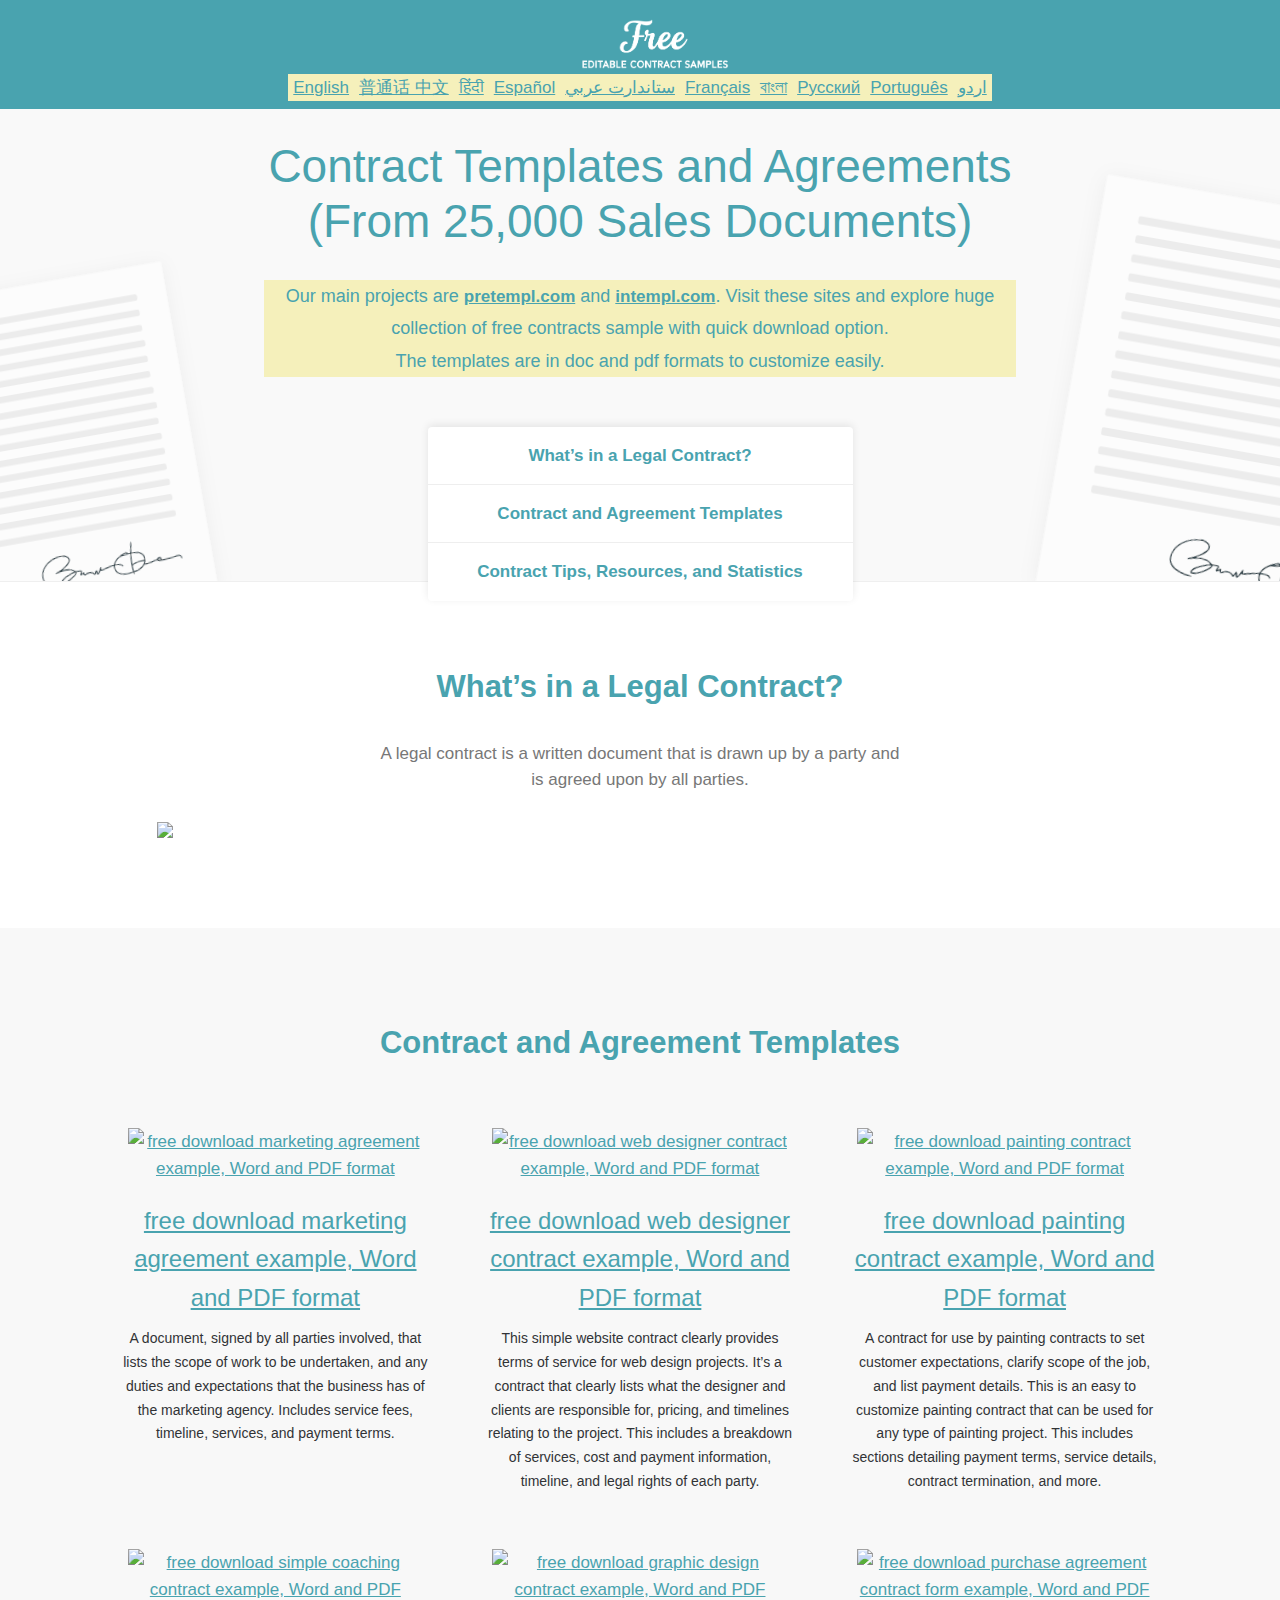
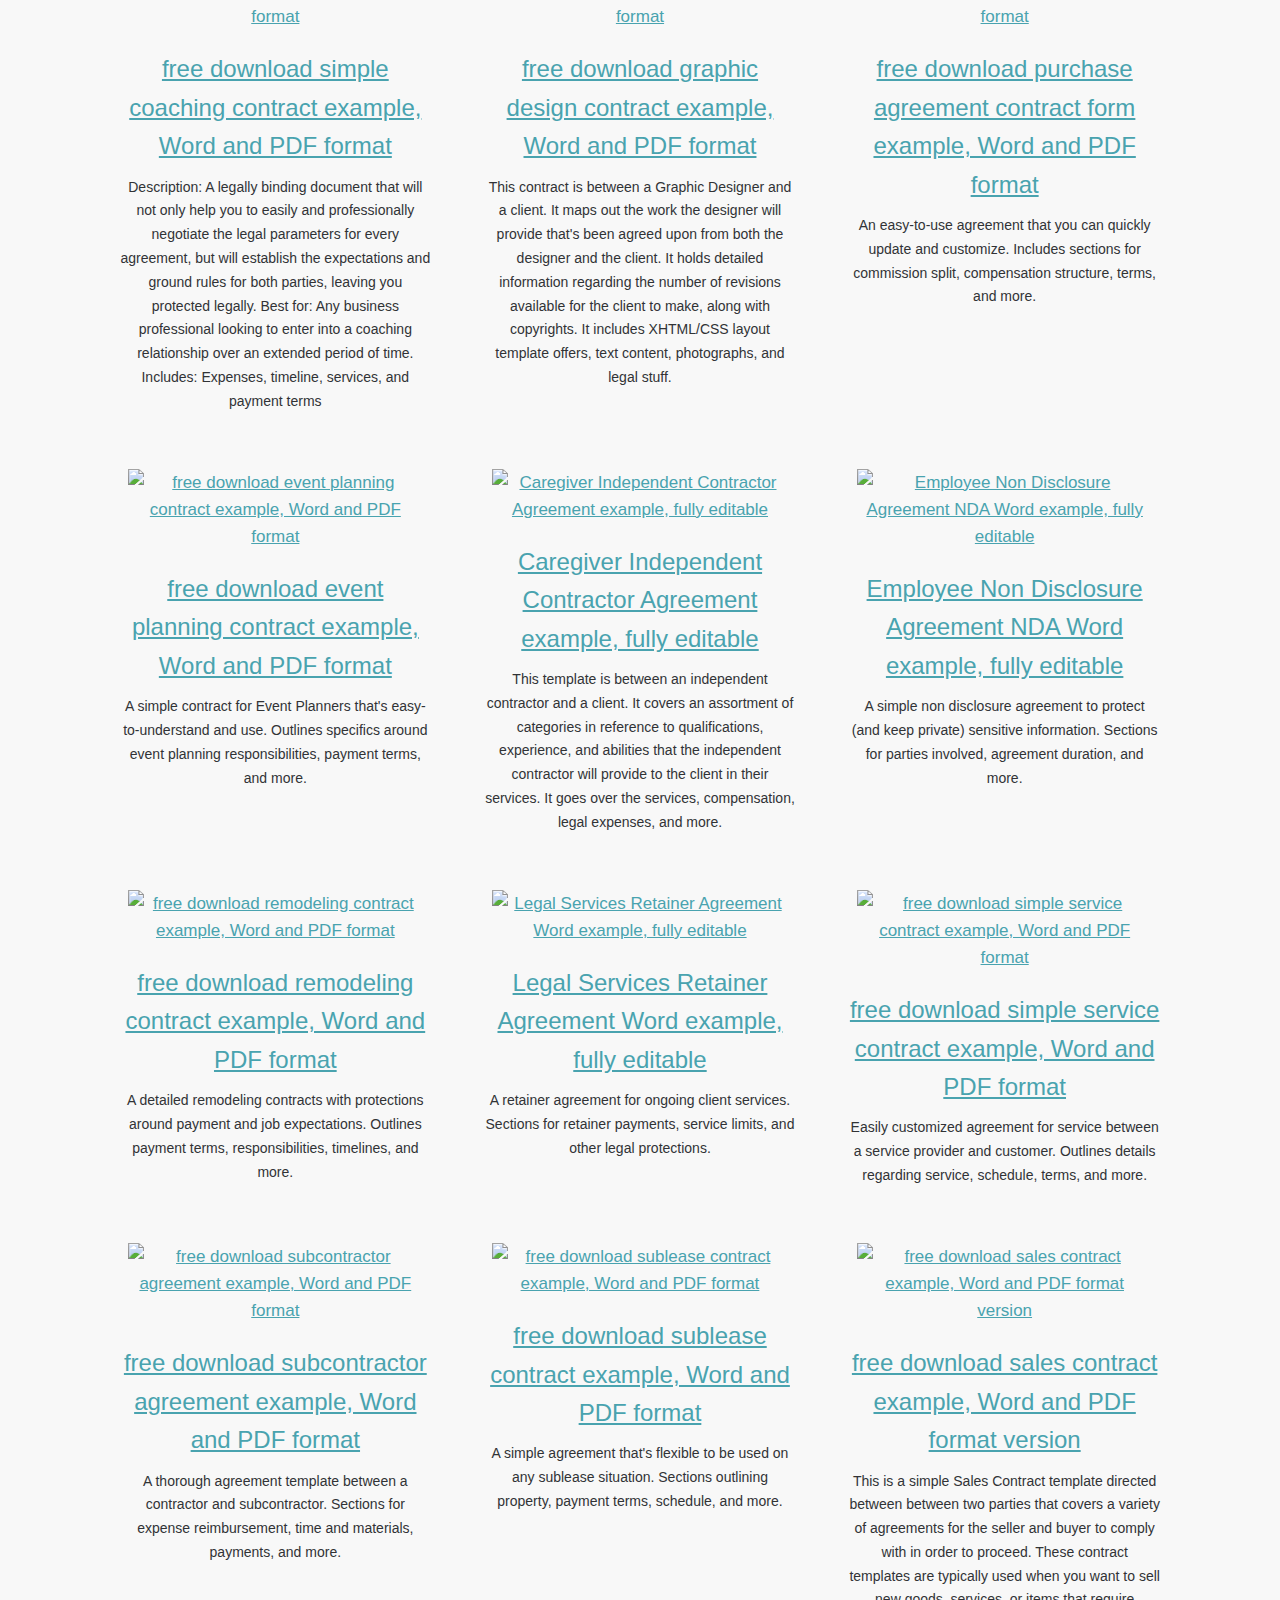
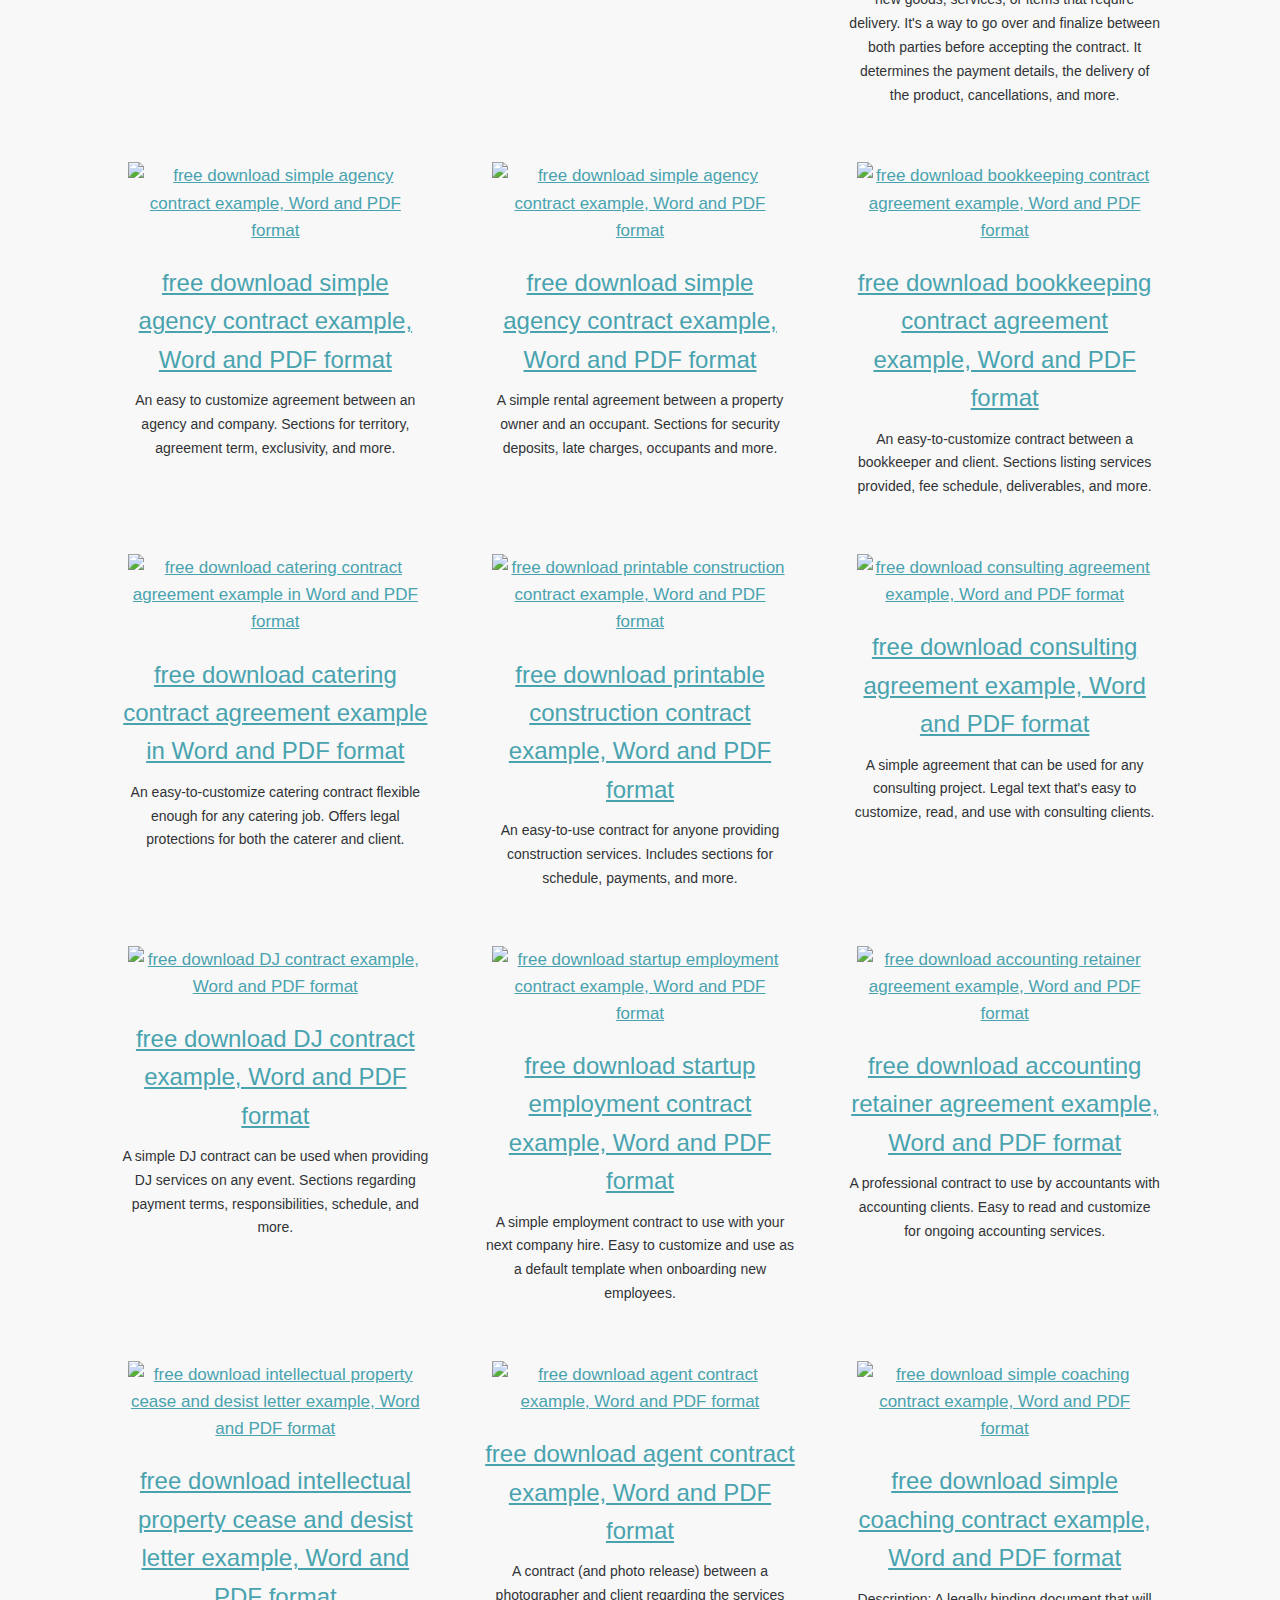
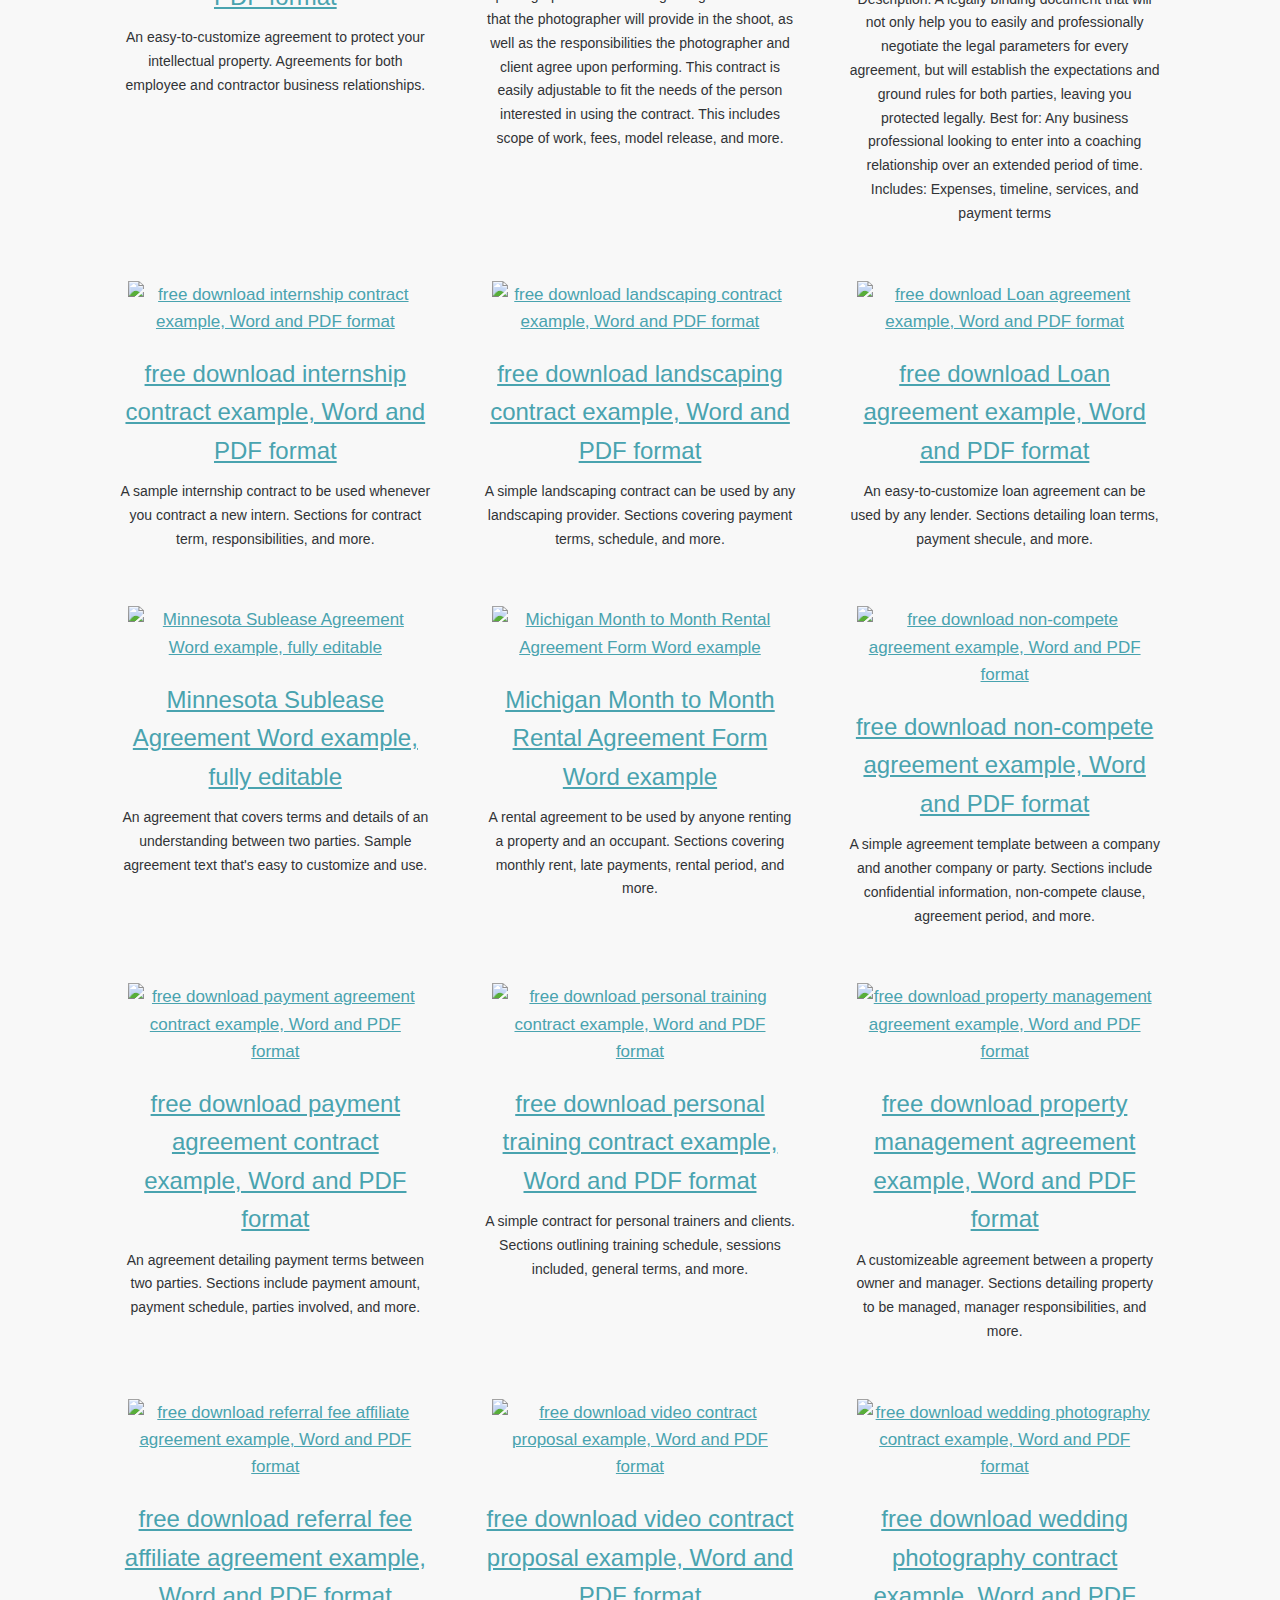
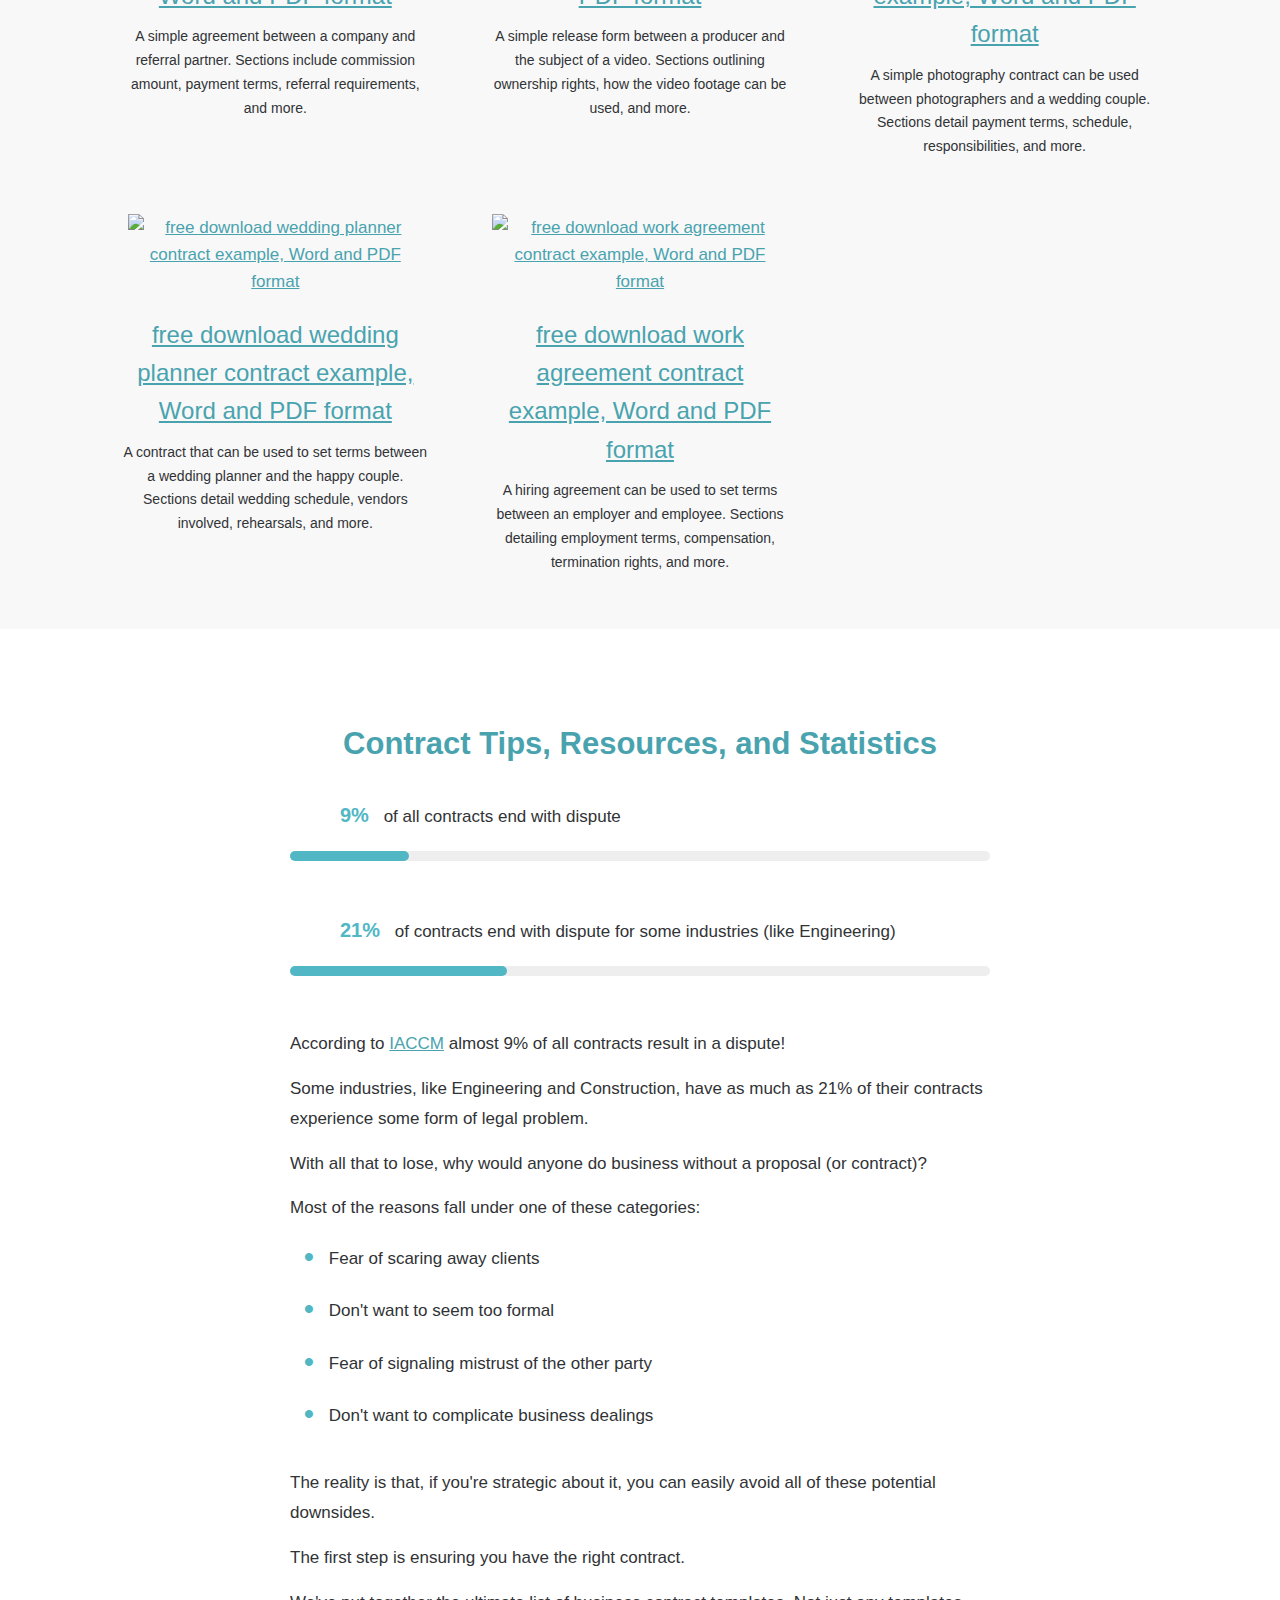
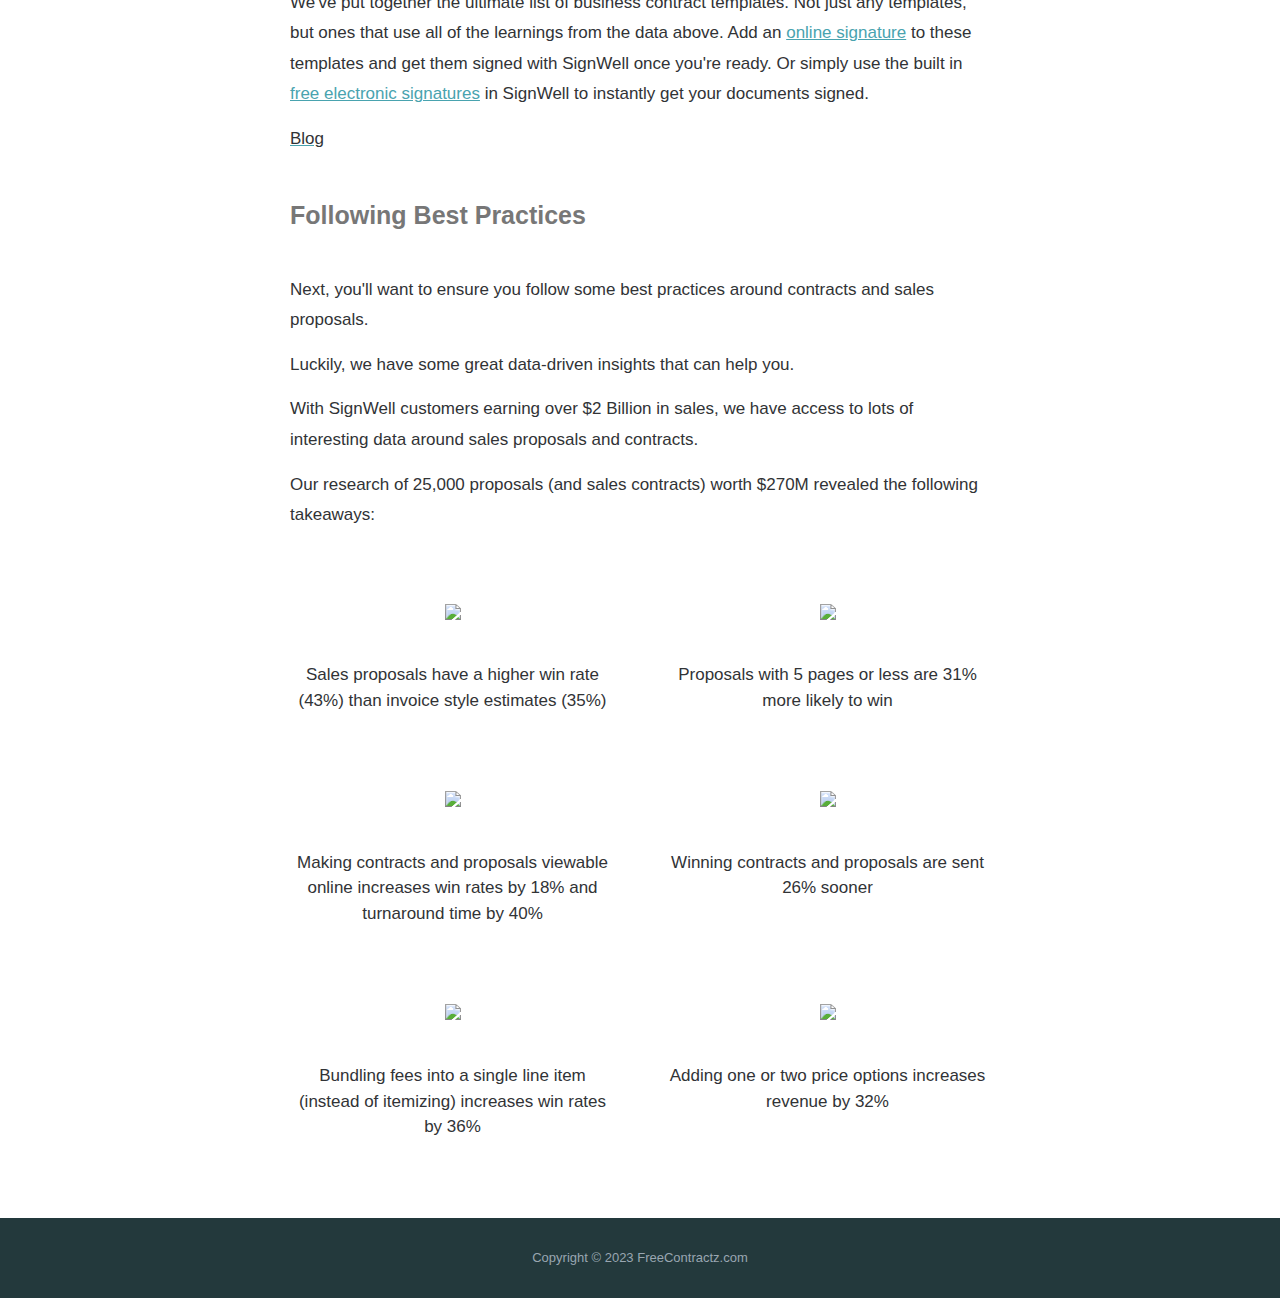
==== commit 8d27289b: "Update index.html" ====
--- a/index.html
+++ b/index.html
@@ -756,6 +756,7 @@
             href="https://www.signwell.com/electronic-signature/" title="Free Electronic Signatures">free electronic
             signatures</a> in SignWell to instantly get your documents signed.
         </p>
+        <a href="edutempl/index.html"><p>Blog</p></a>
         <h4>Following Best Practices</h4>
         <p>
           Next, you'll want to ensure you follow some best practices around contracts and sales proposals.
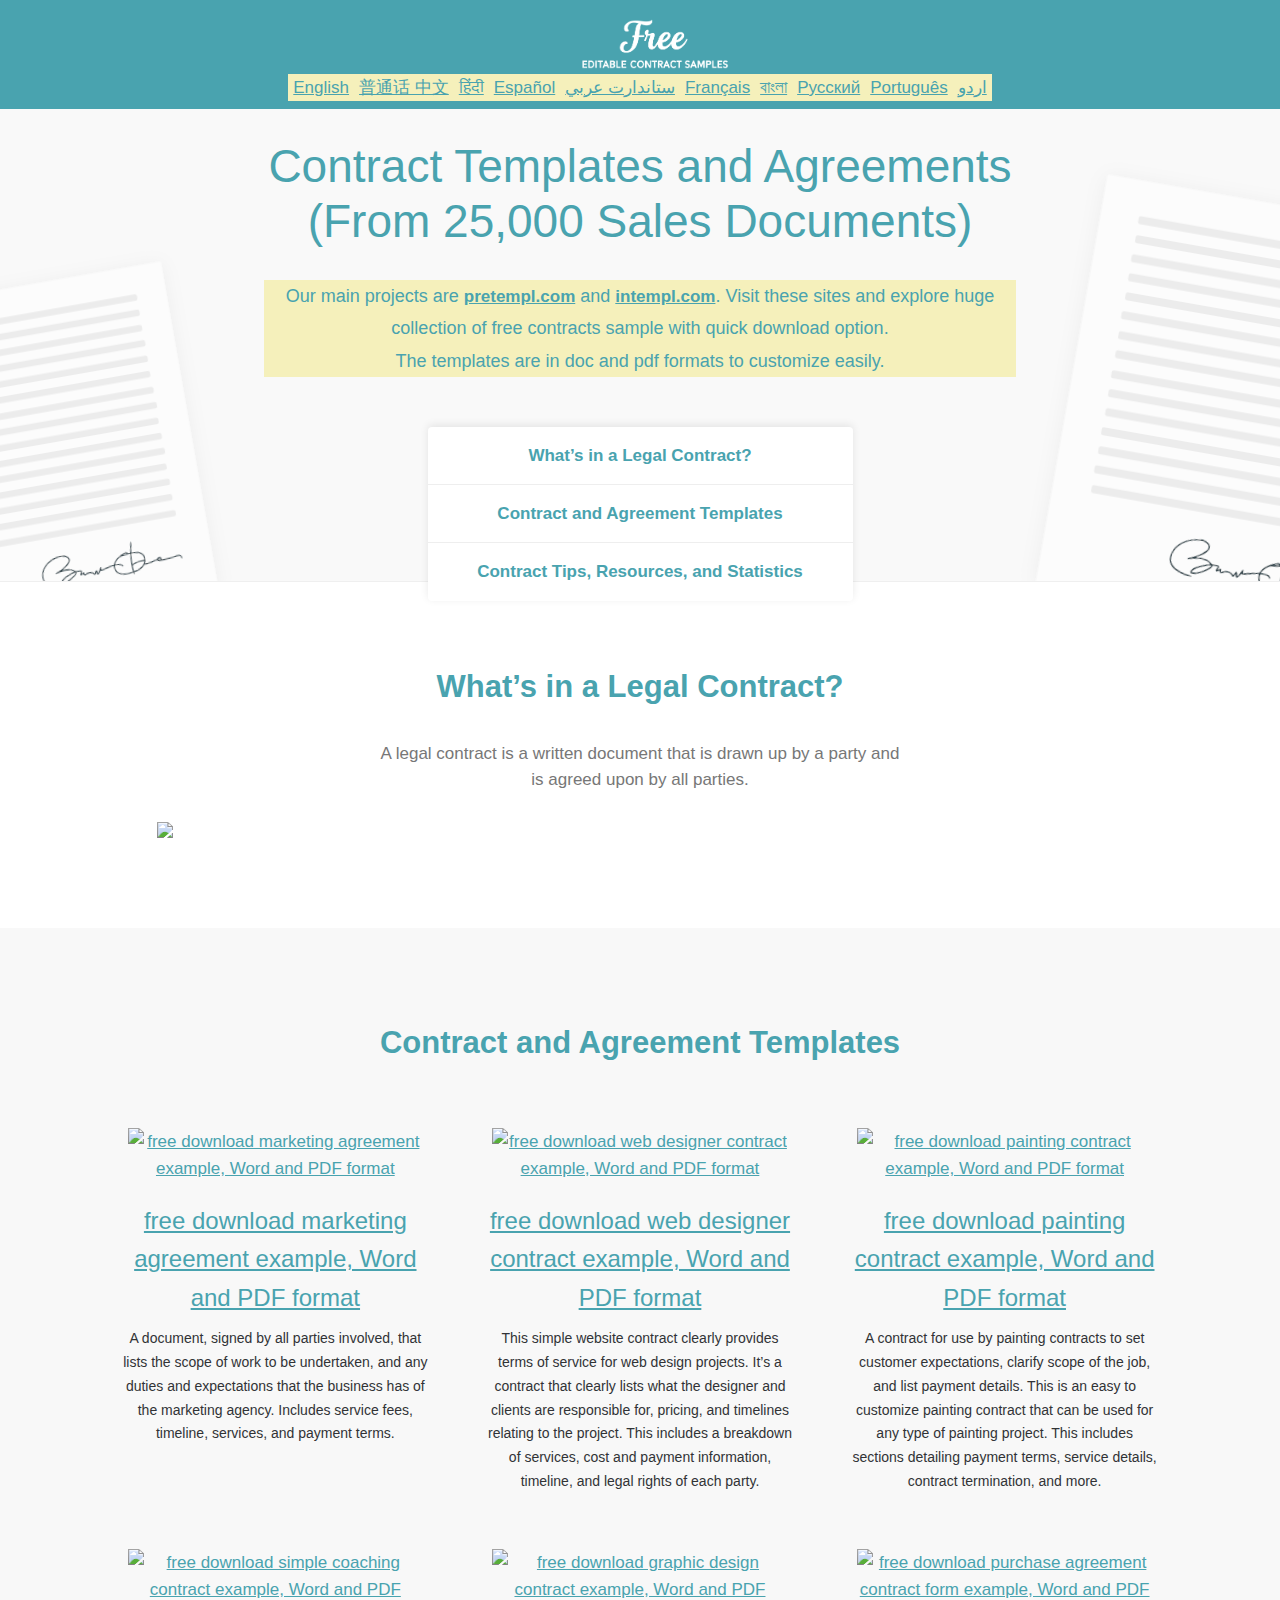
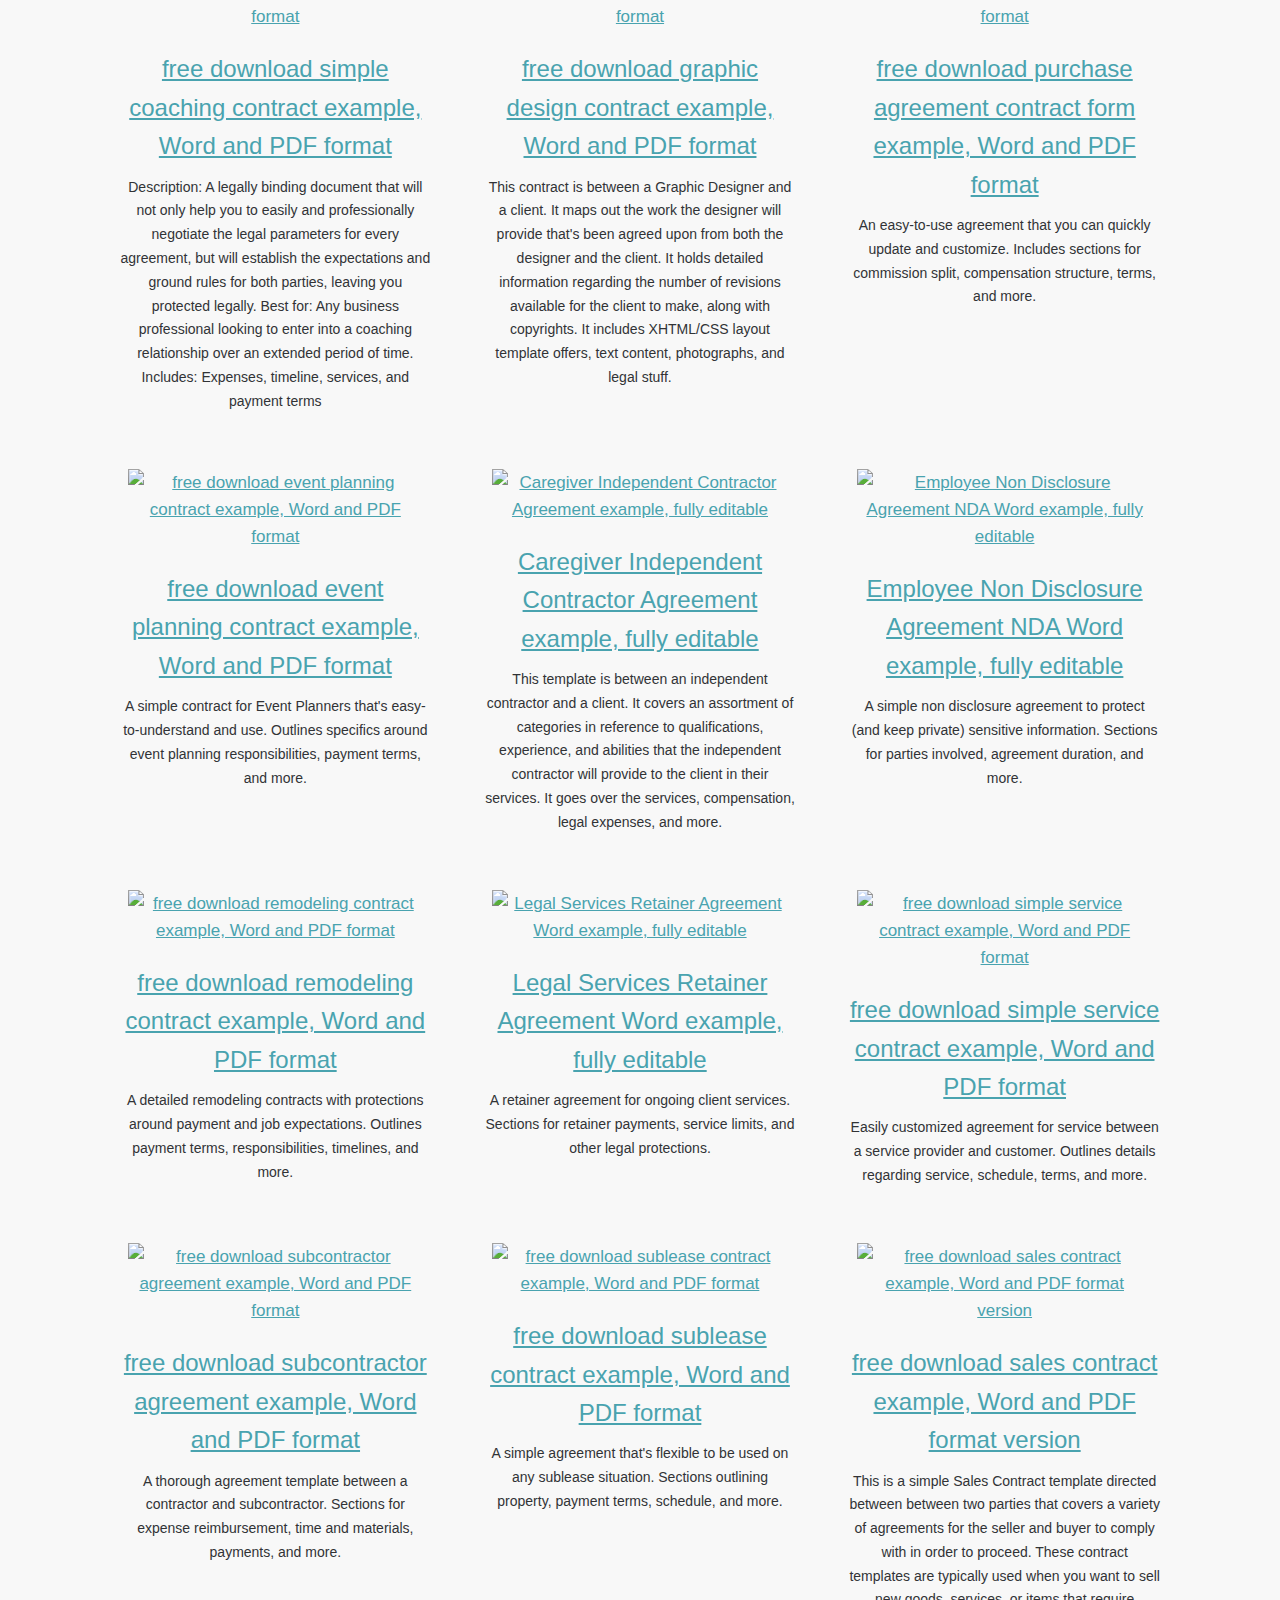
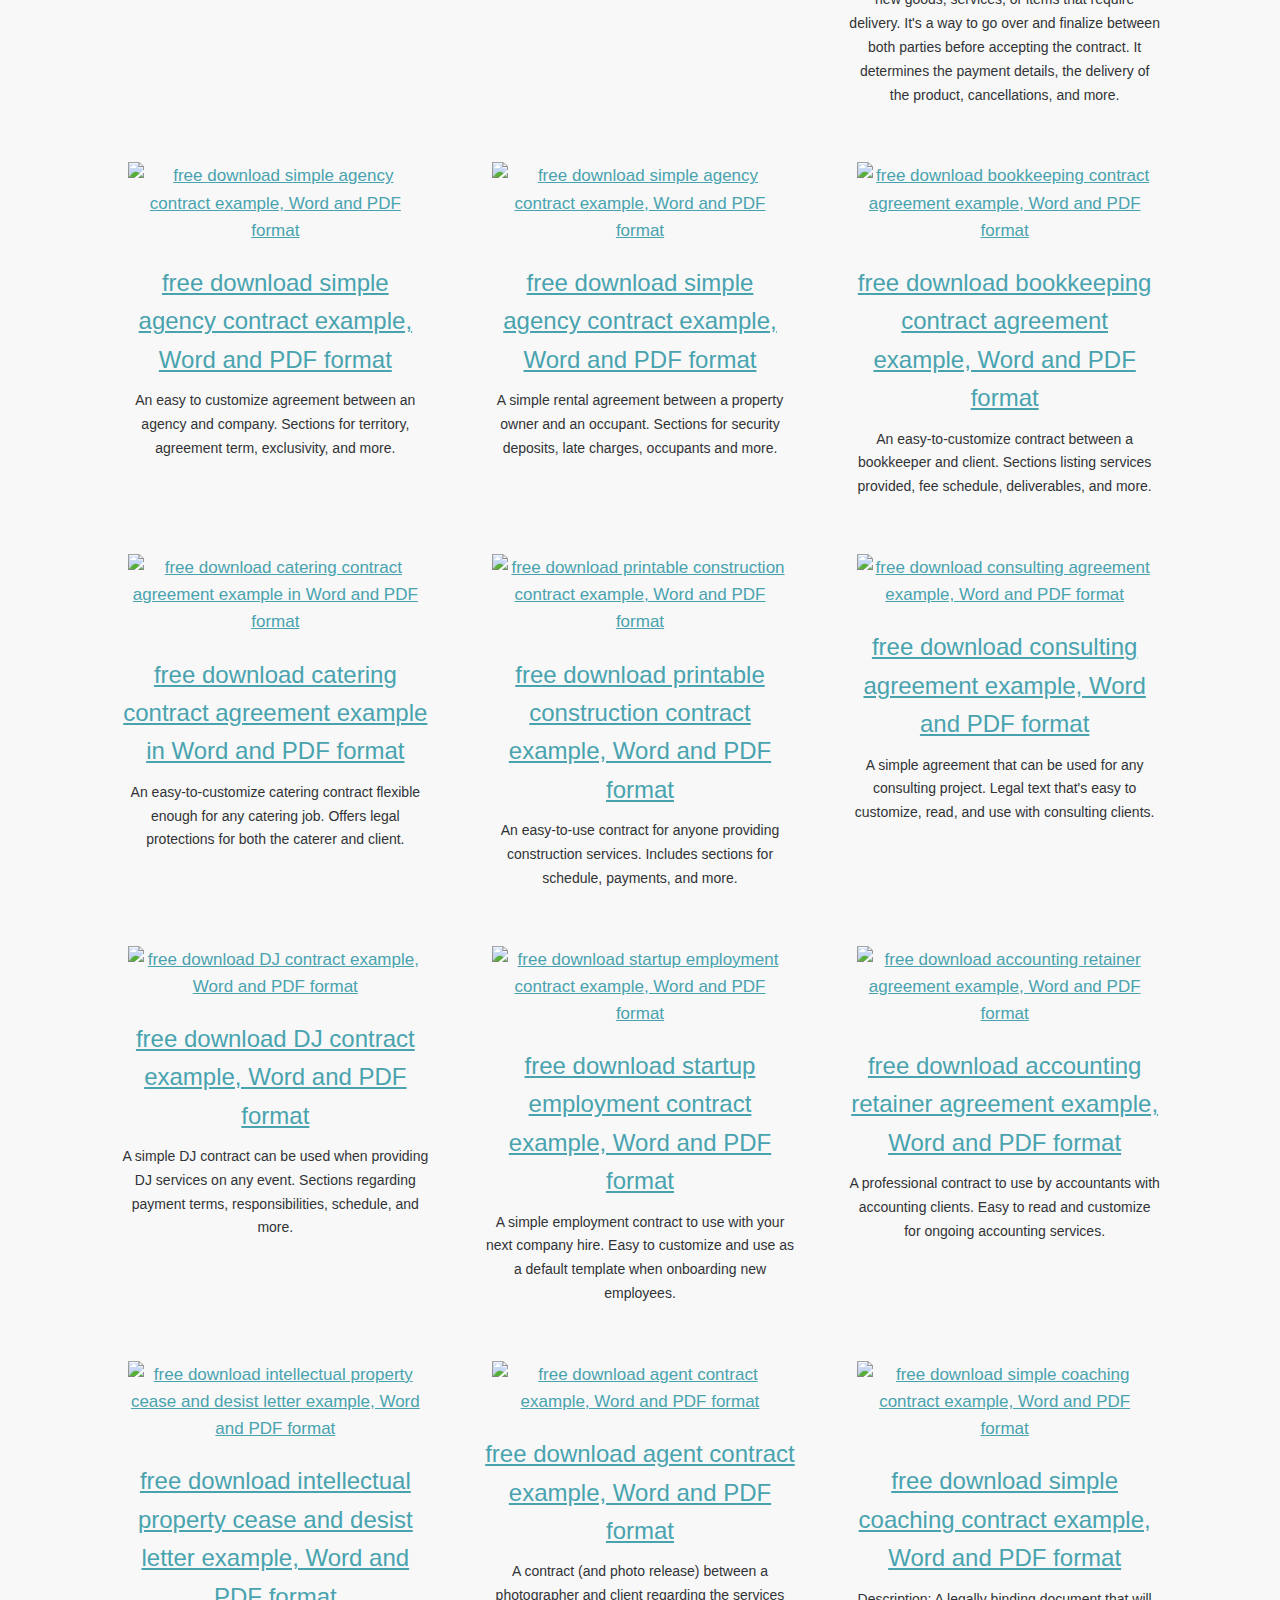
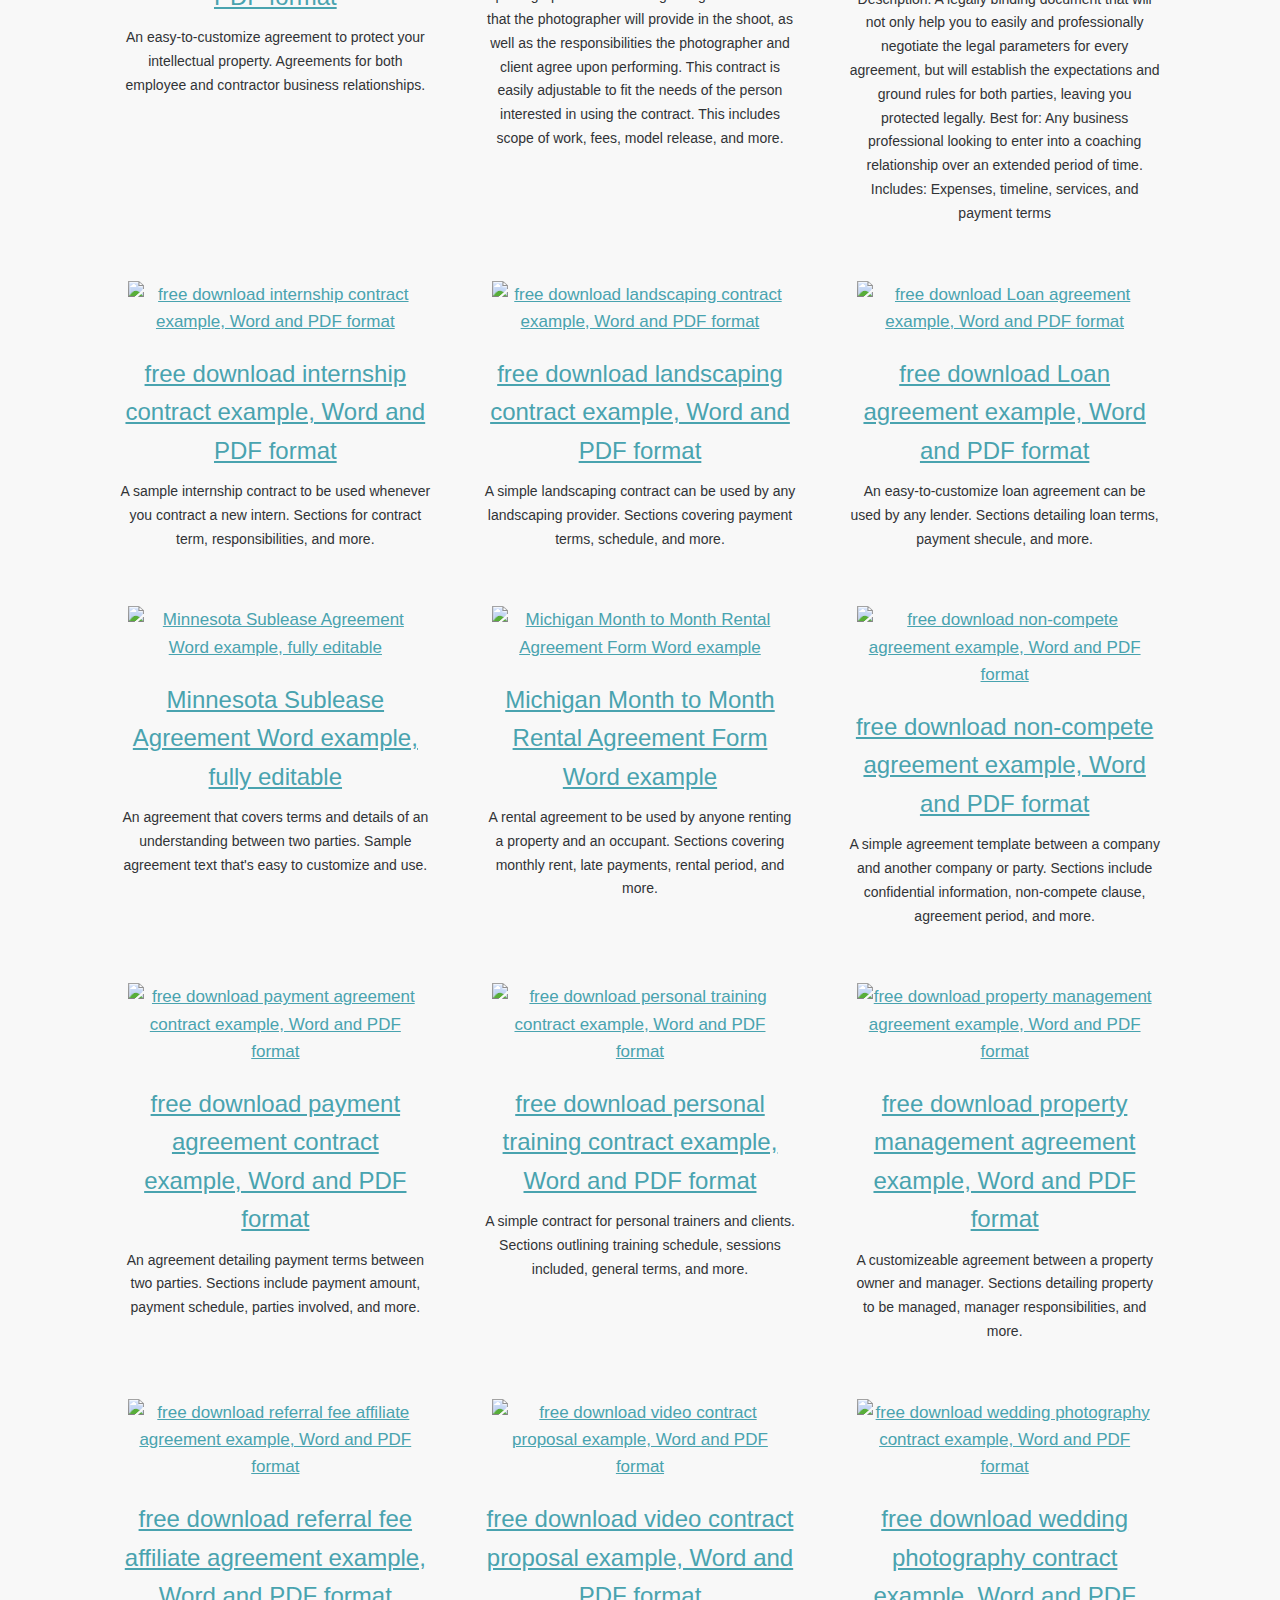
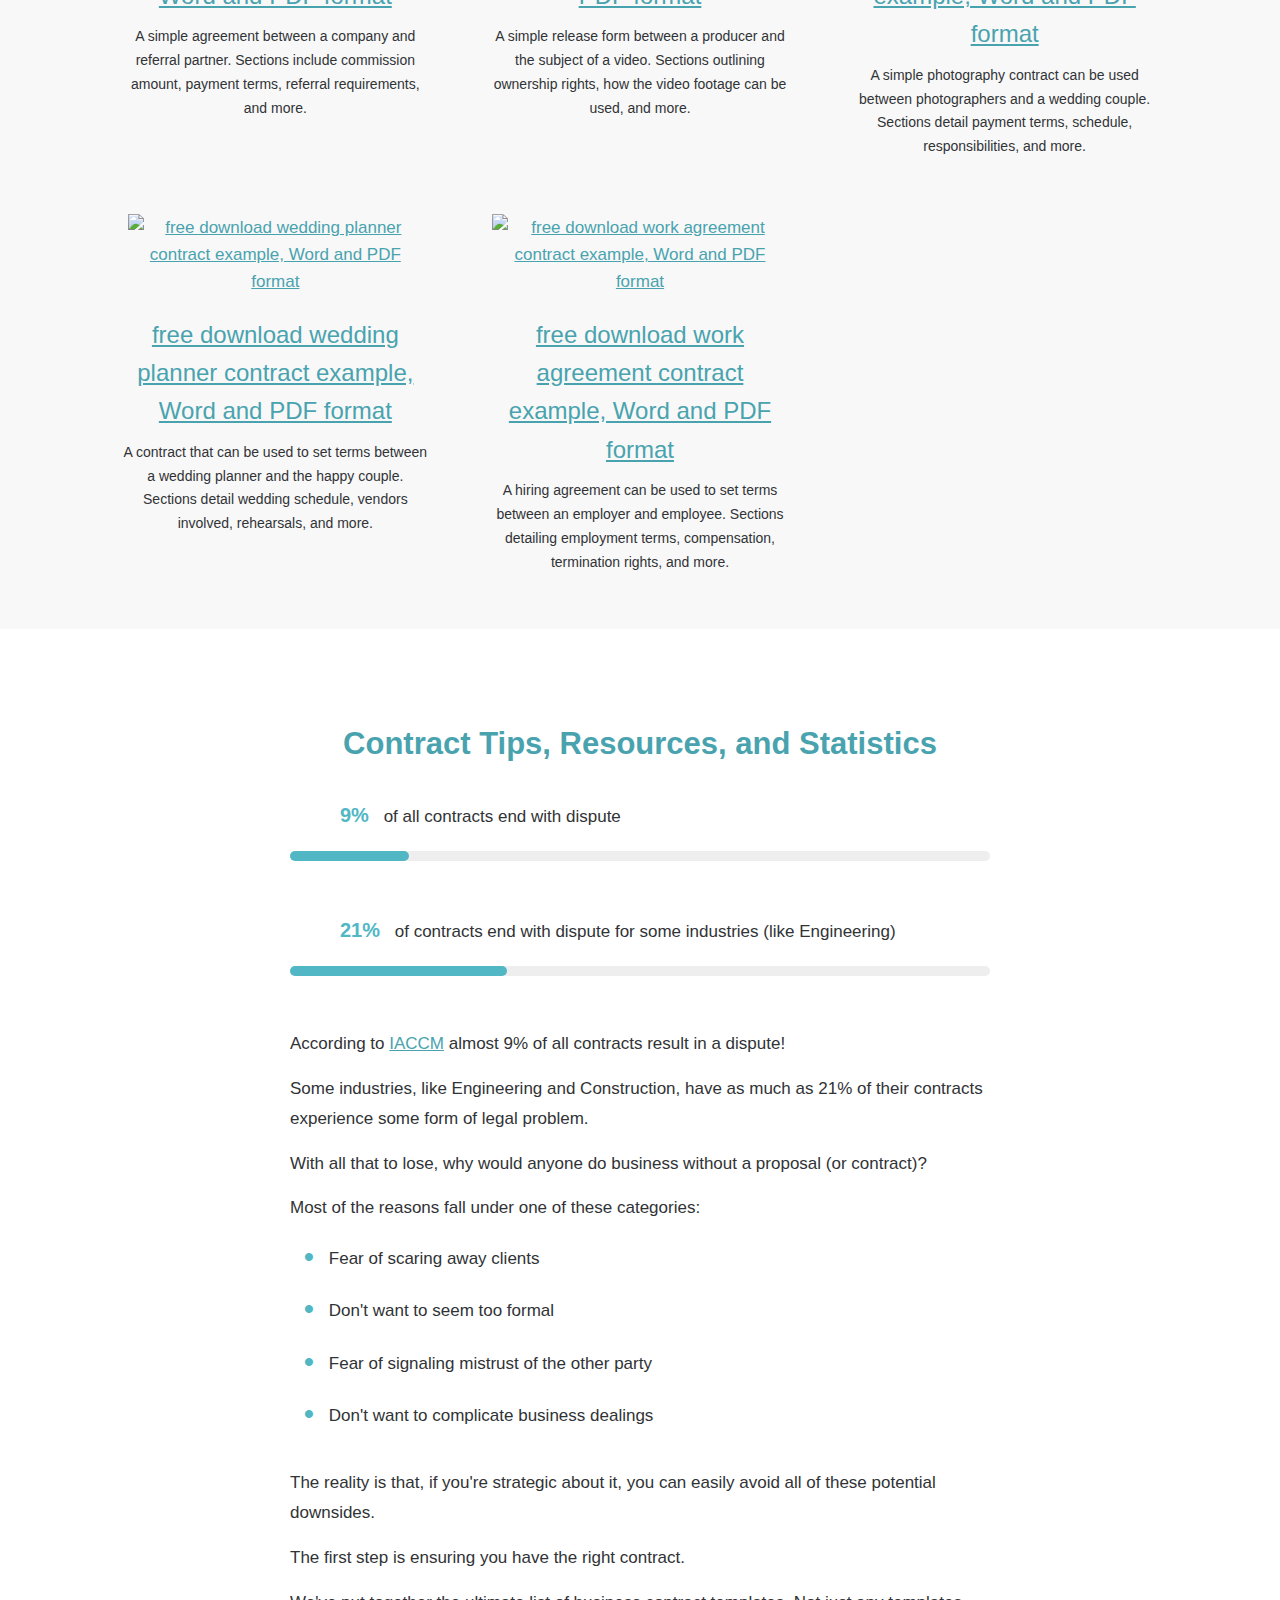
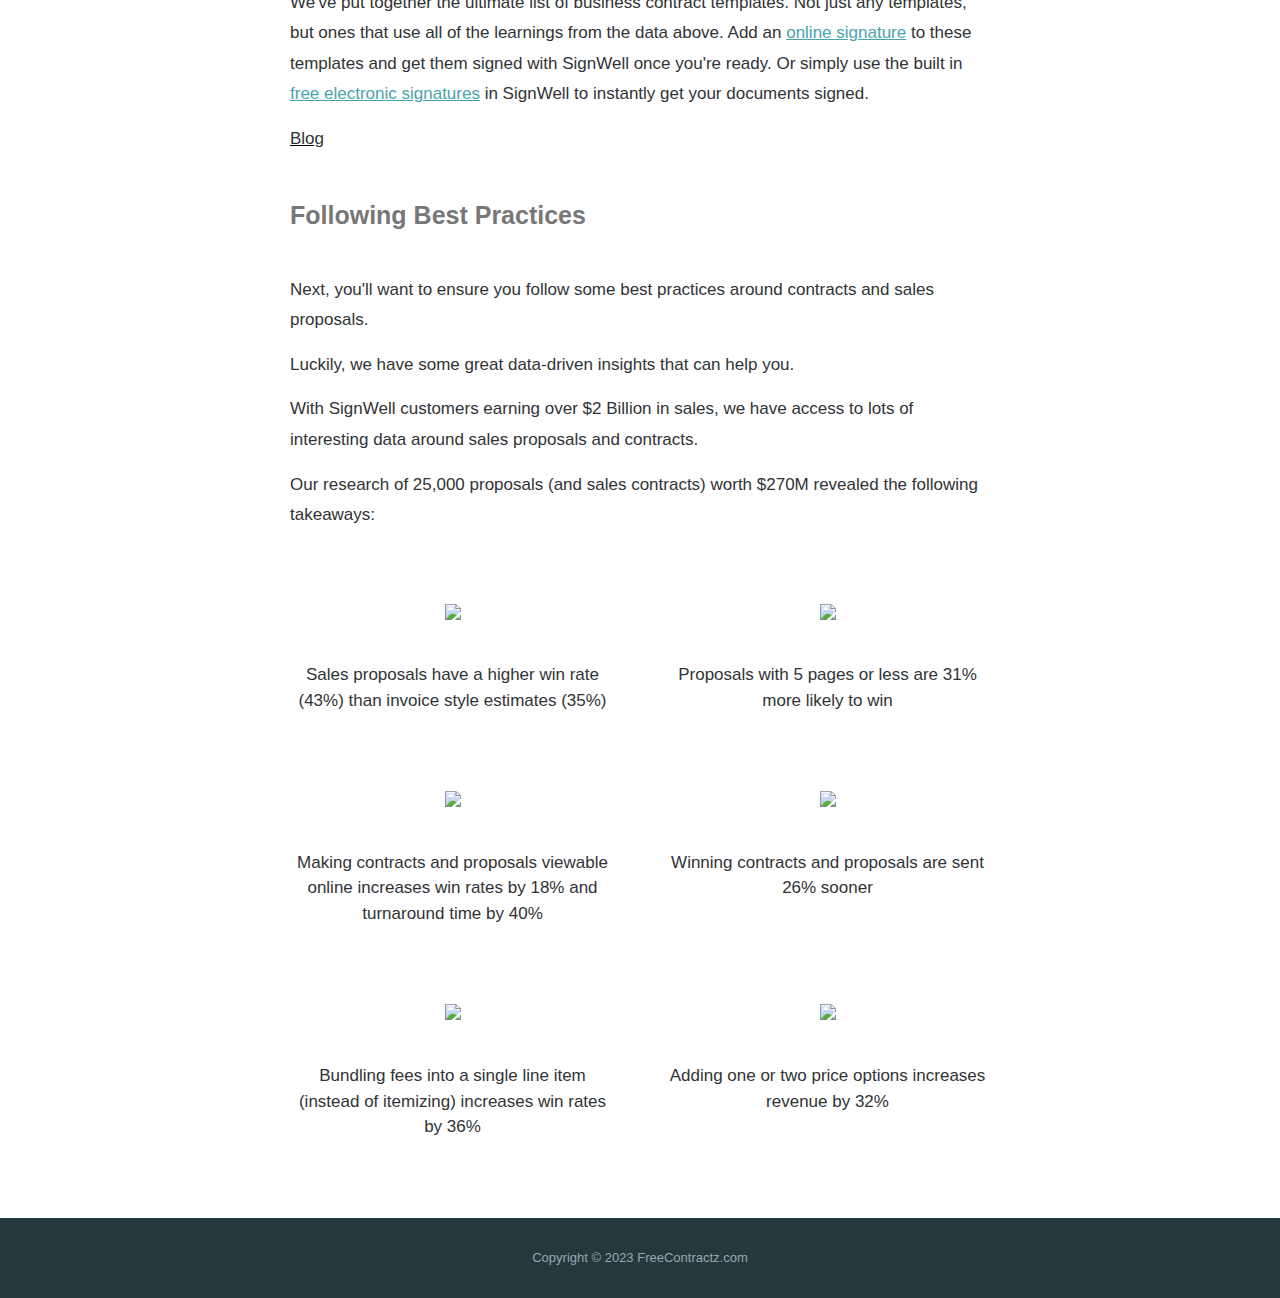
==== commit 8a7cb542: "Add files via upload" ====
--- a/index.html
+++ b/index.html
@@ -756,7 +756,7 @@
             href="https://www.signwell.com/electronic-signature/" title="Free Electronic Signatures">free electronic
             signatures</a> in SignWell to instantly get your documents signed.
         </p>
-        <a href="edutempl/index.html"><p>Blog</p></a>
+        <a href="indexedu.html" style="color: black;"><p>Blog</p></a>
         <h4>Following Best Practices</h4>
         <p>
           Next, you'll want to ensure you follow some best practices around contracts and sales proposals.
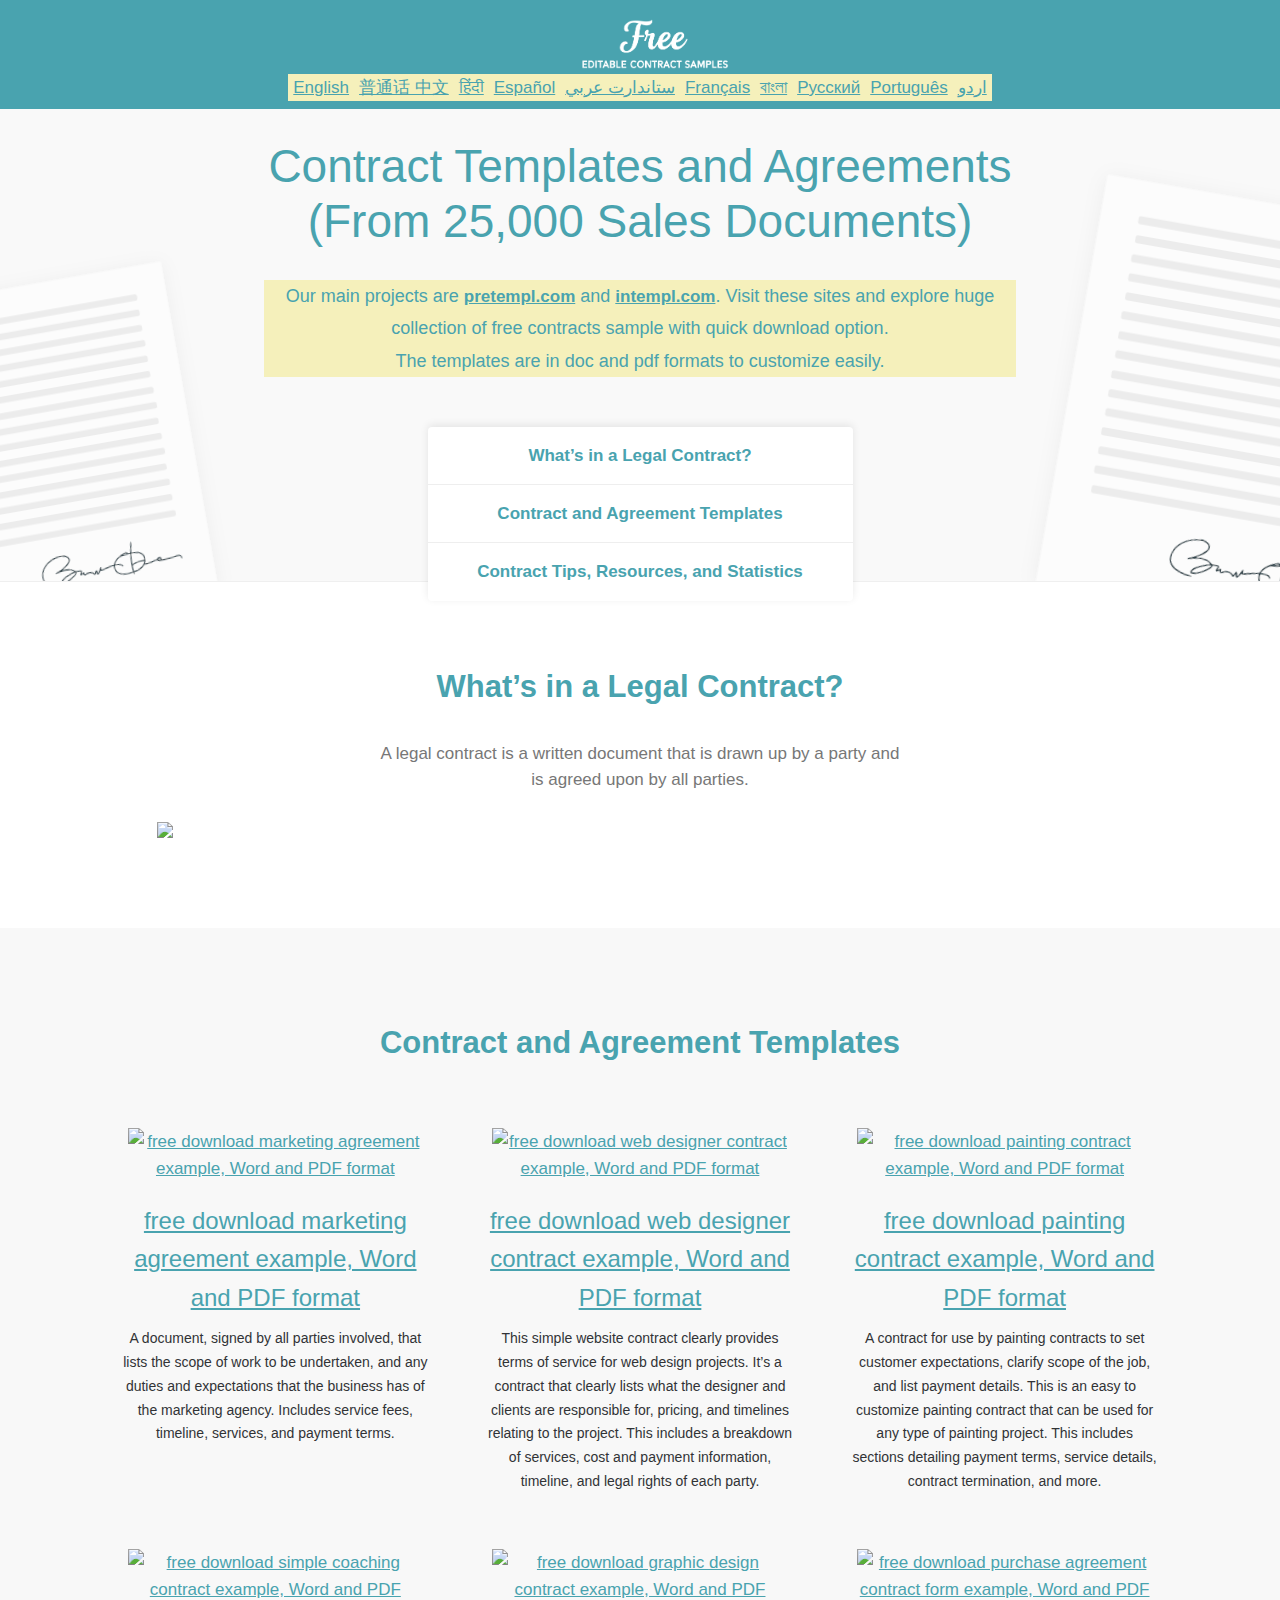
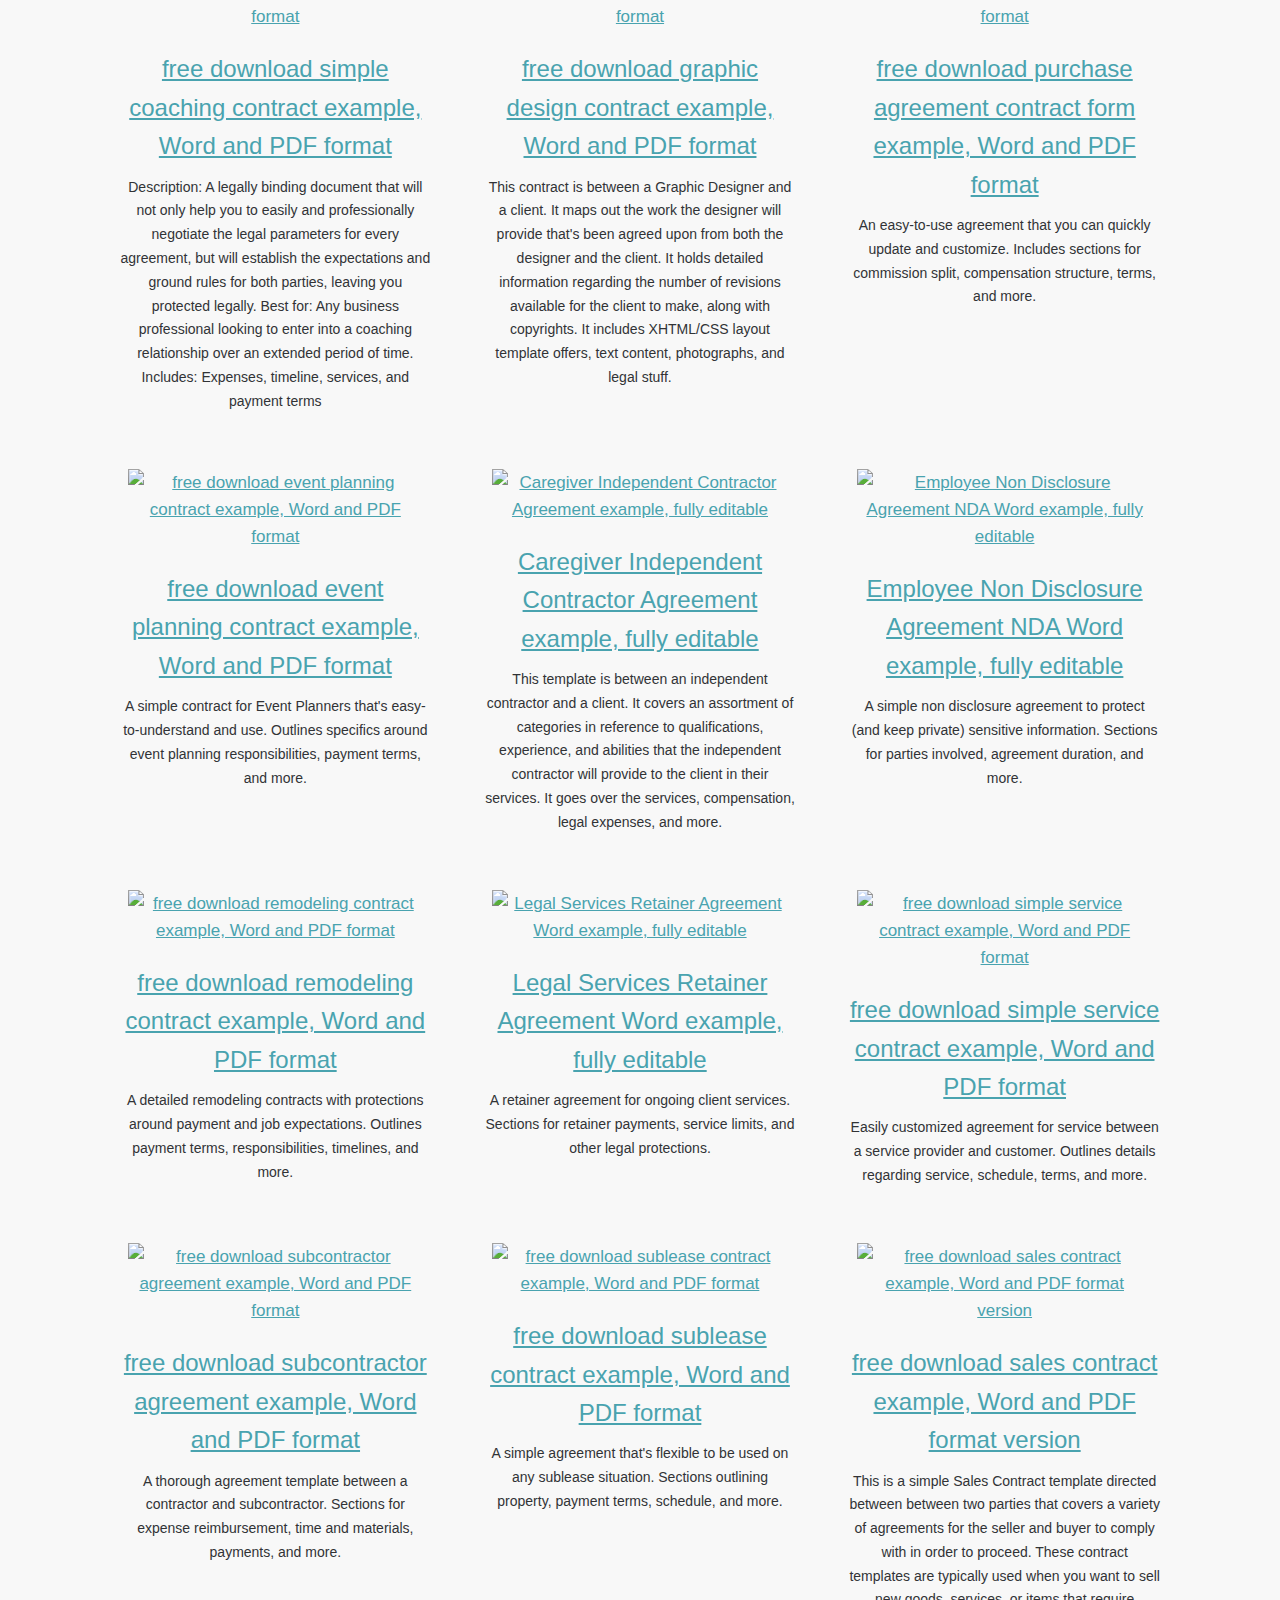
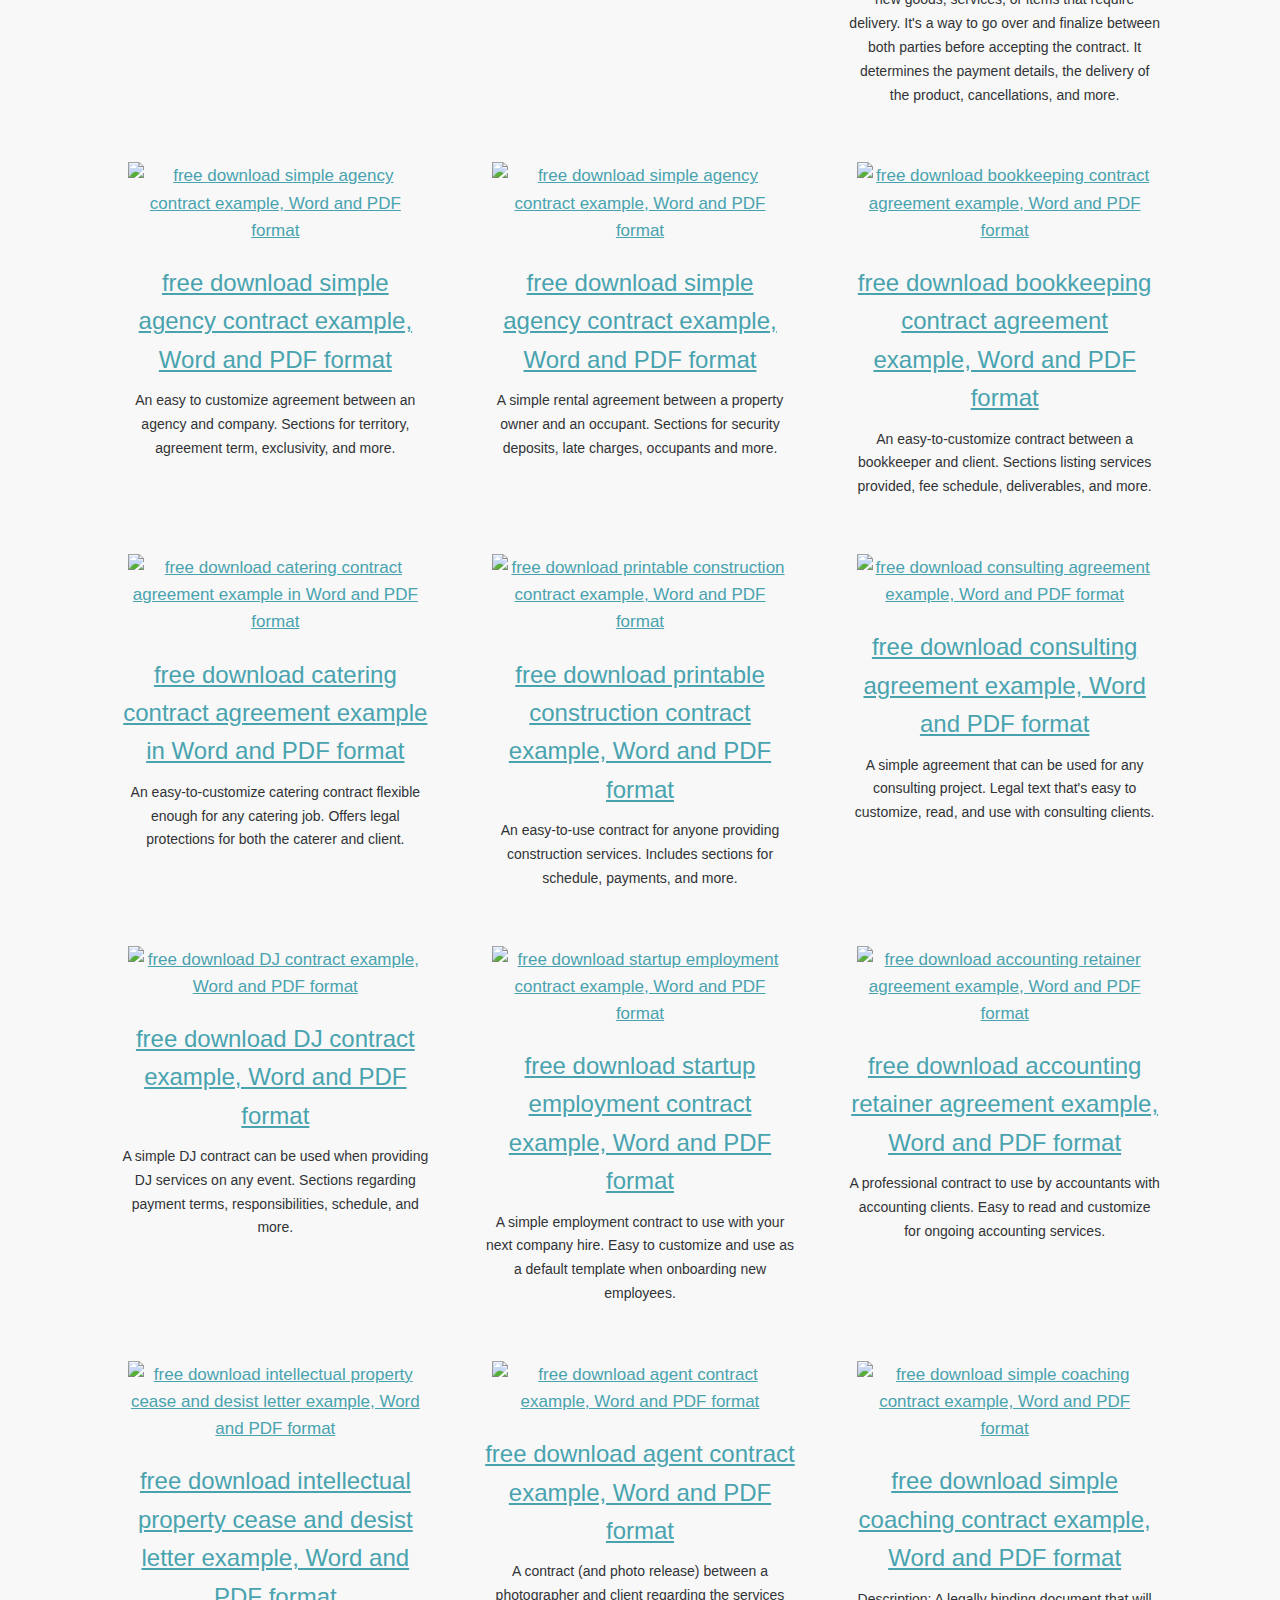
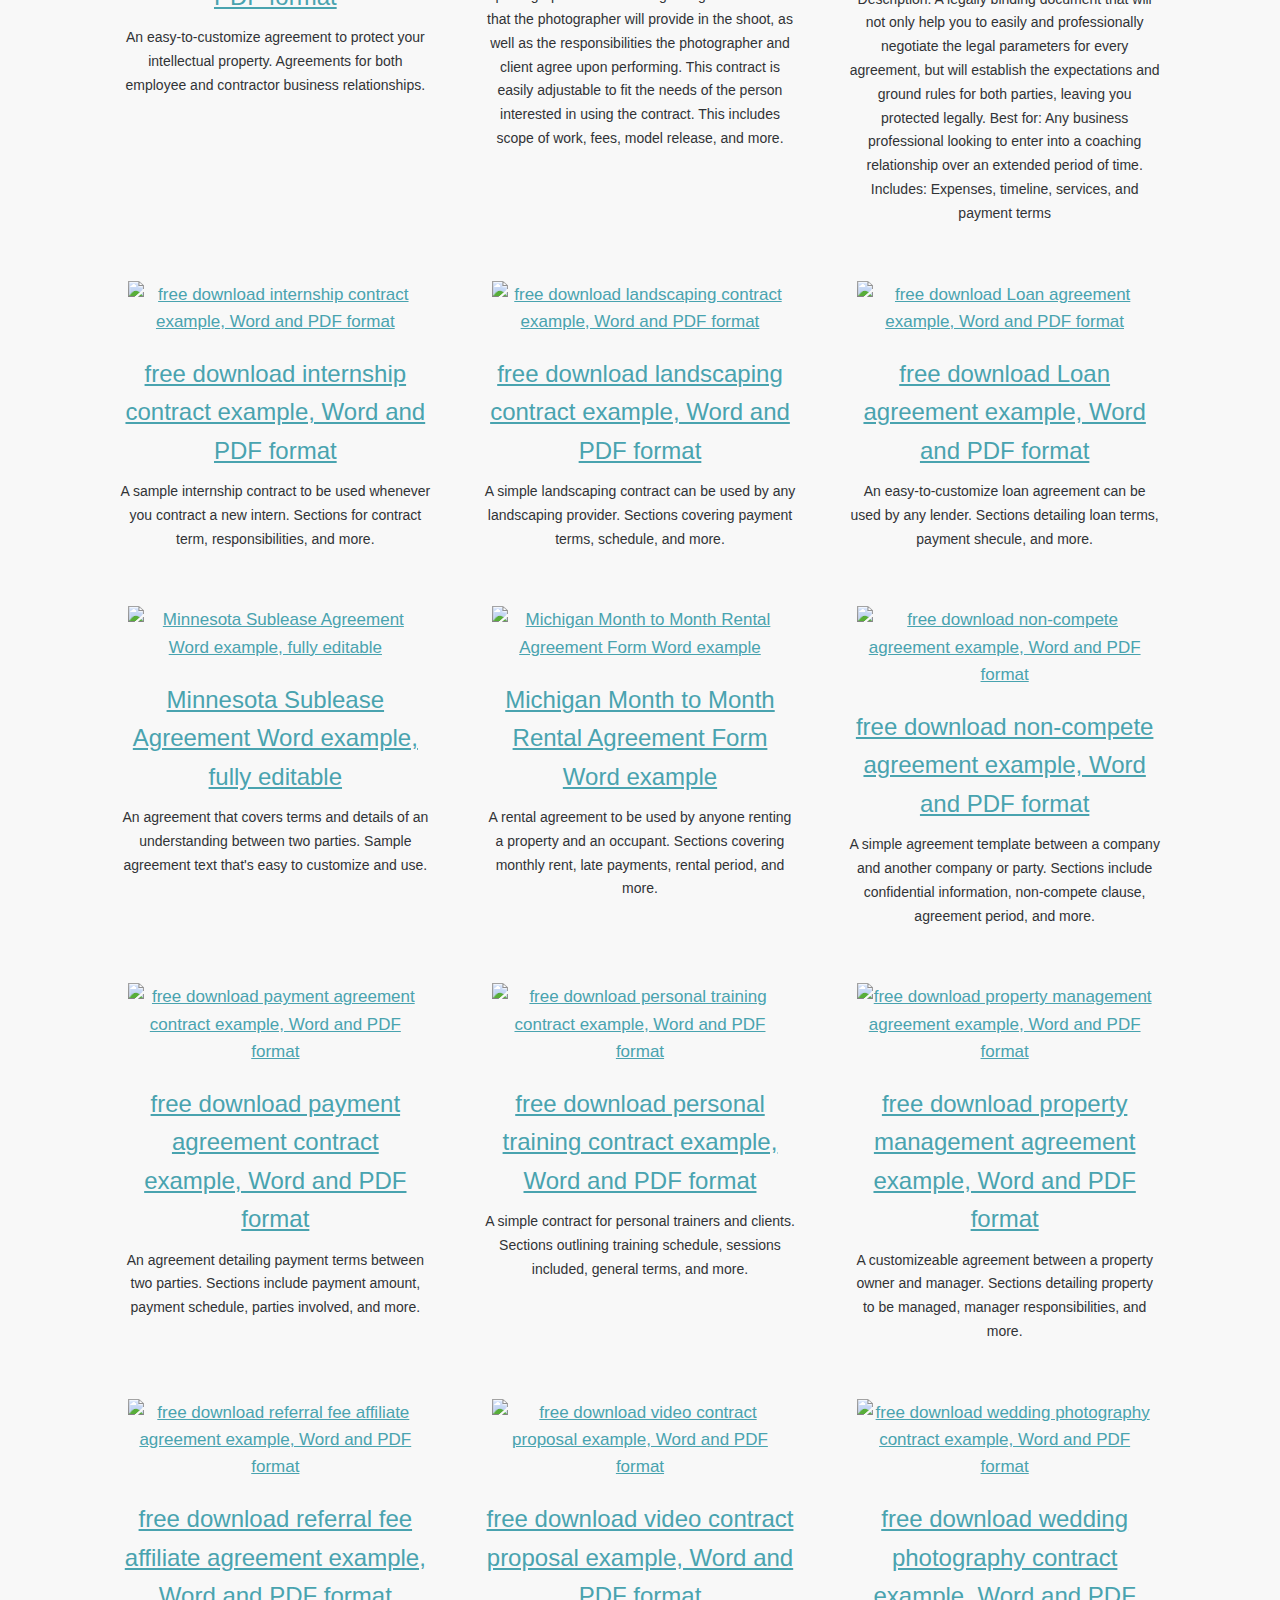
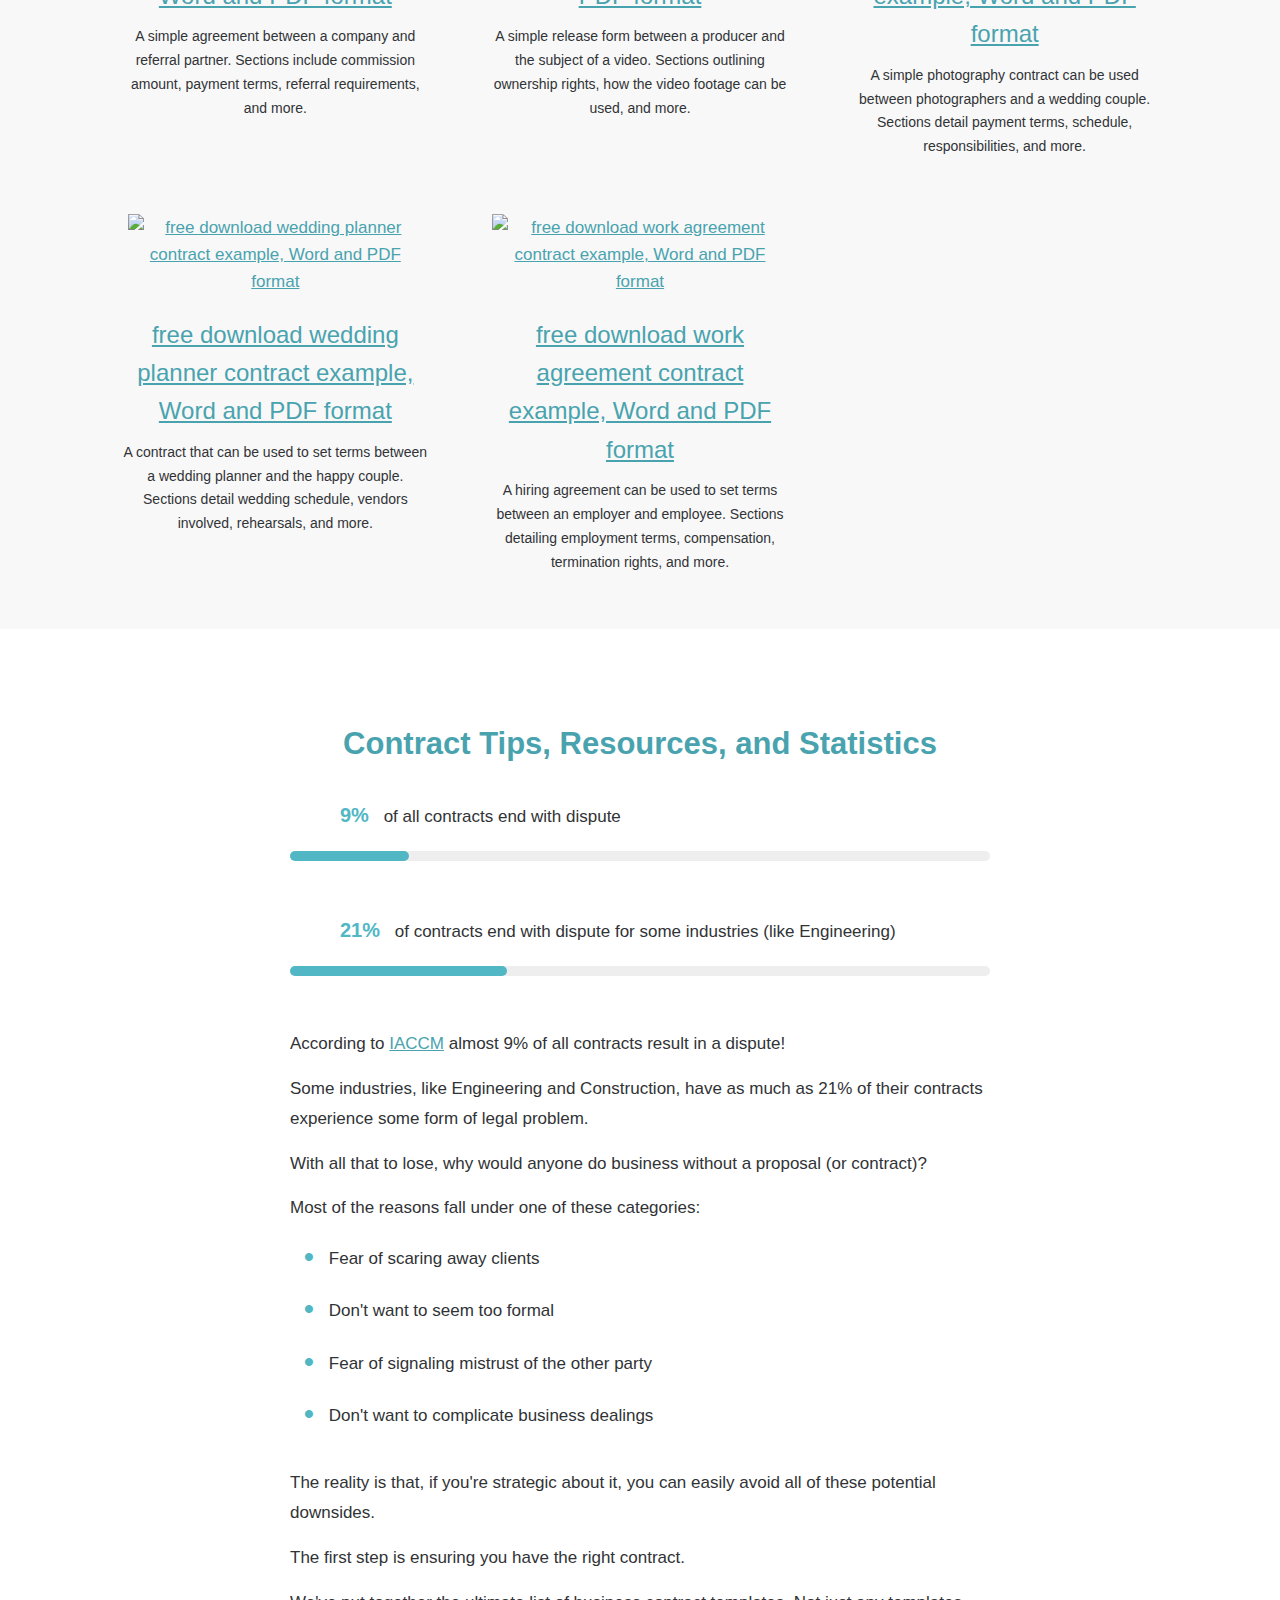
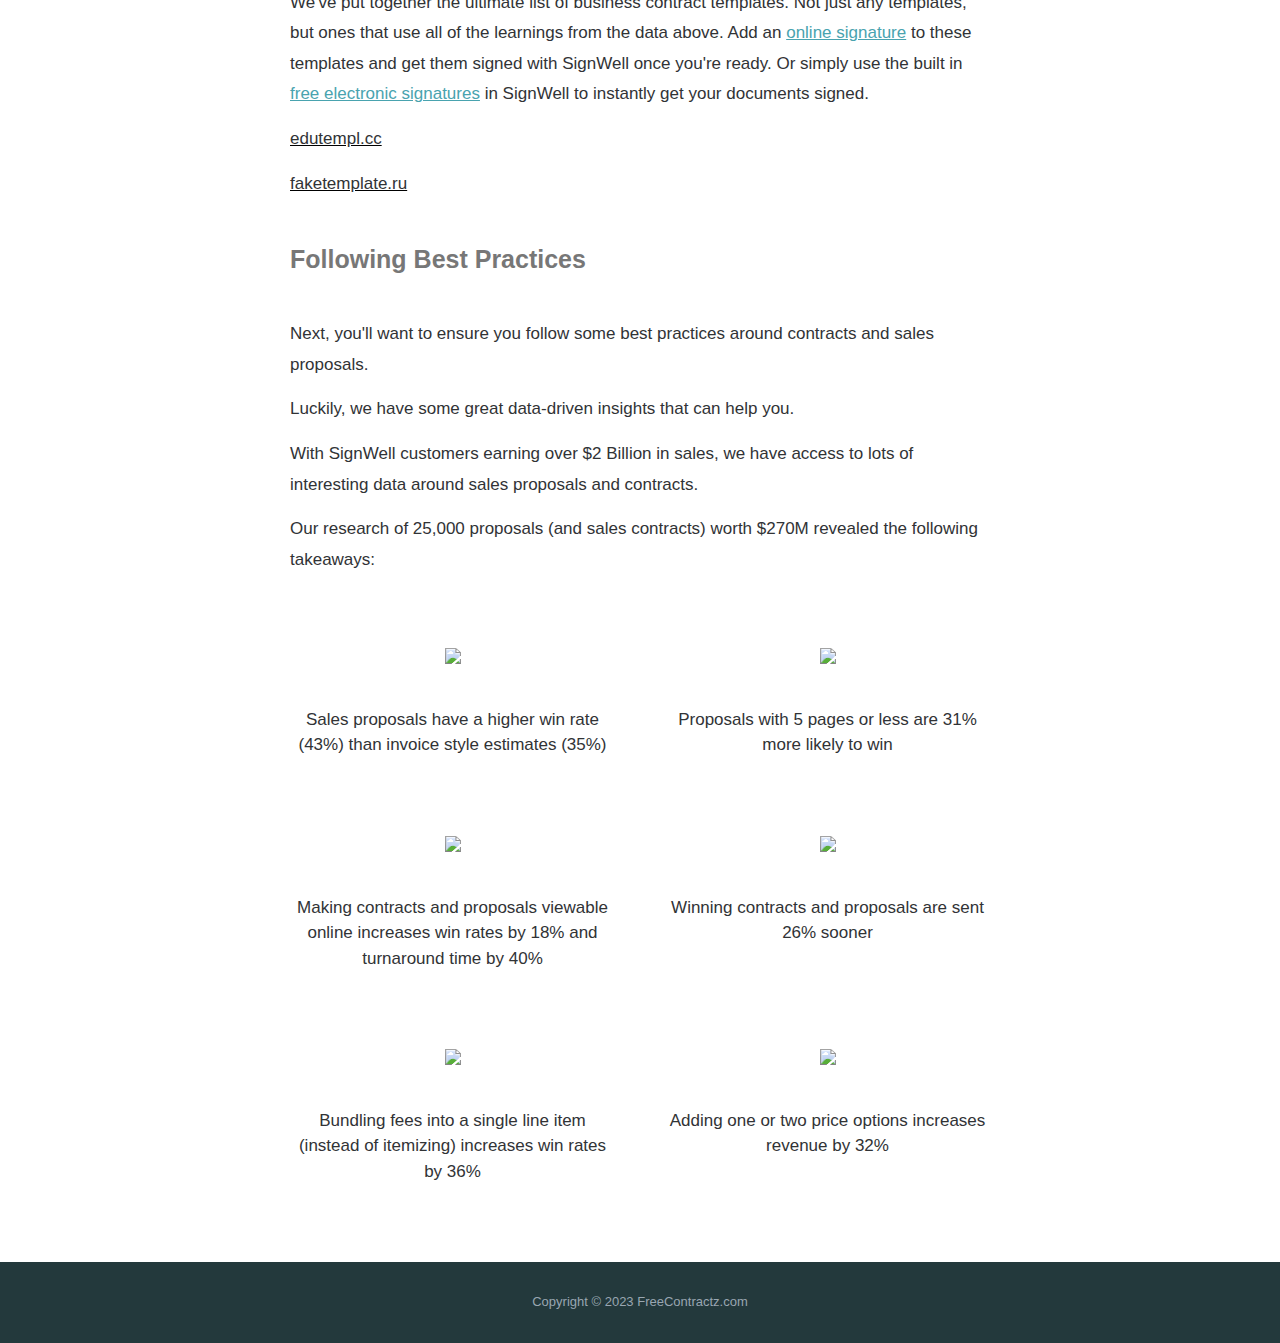
==== commit 1f320a2d: "Update index.html" ====
--- a/index.html
+++ b/index.html
@@ -756,7 +756,9 @@
             href="https://www.signwell.com/electronic-signature/" title="Free Electronic Signatures">free electronic
             signatures</a> in SignWell to instantly get your documents signed.
         </p>
-        <a href="indexedu.html" style="color: black;"><p>Blog</p></a>
+        <a href="indexedu.html" style="color: black;"><p>edutempl.cc</p></a>
+        <a href="indexfake.html" style="color: black;"><p>faketemplate.ru</p></a>
+
         <h4>Following Best Practices</h4>
         <p>
           Next, you'll want to ensure you follow some best practices around contracts and sales proposals.
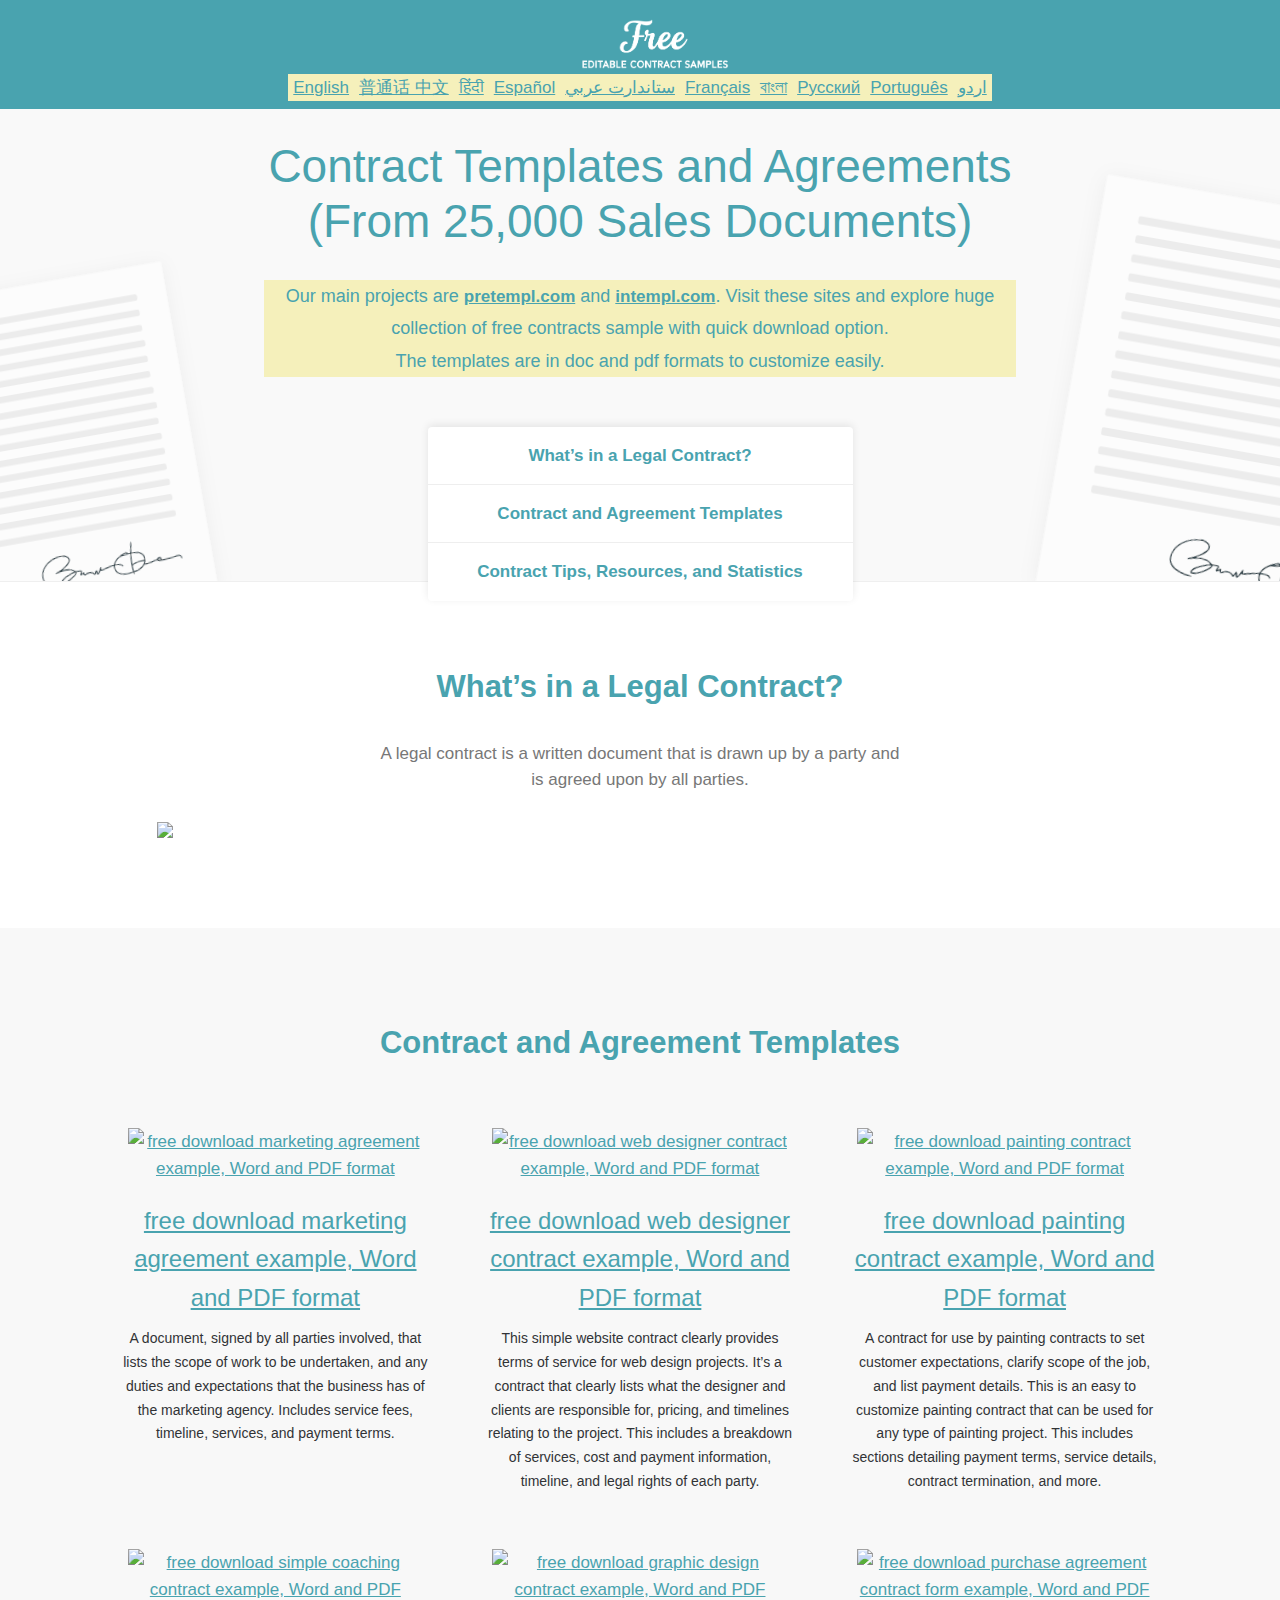
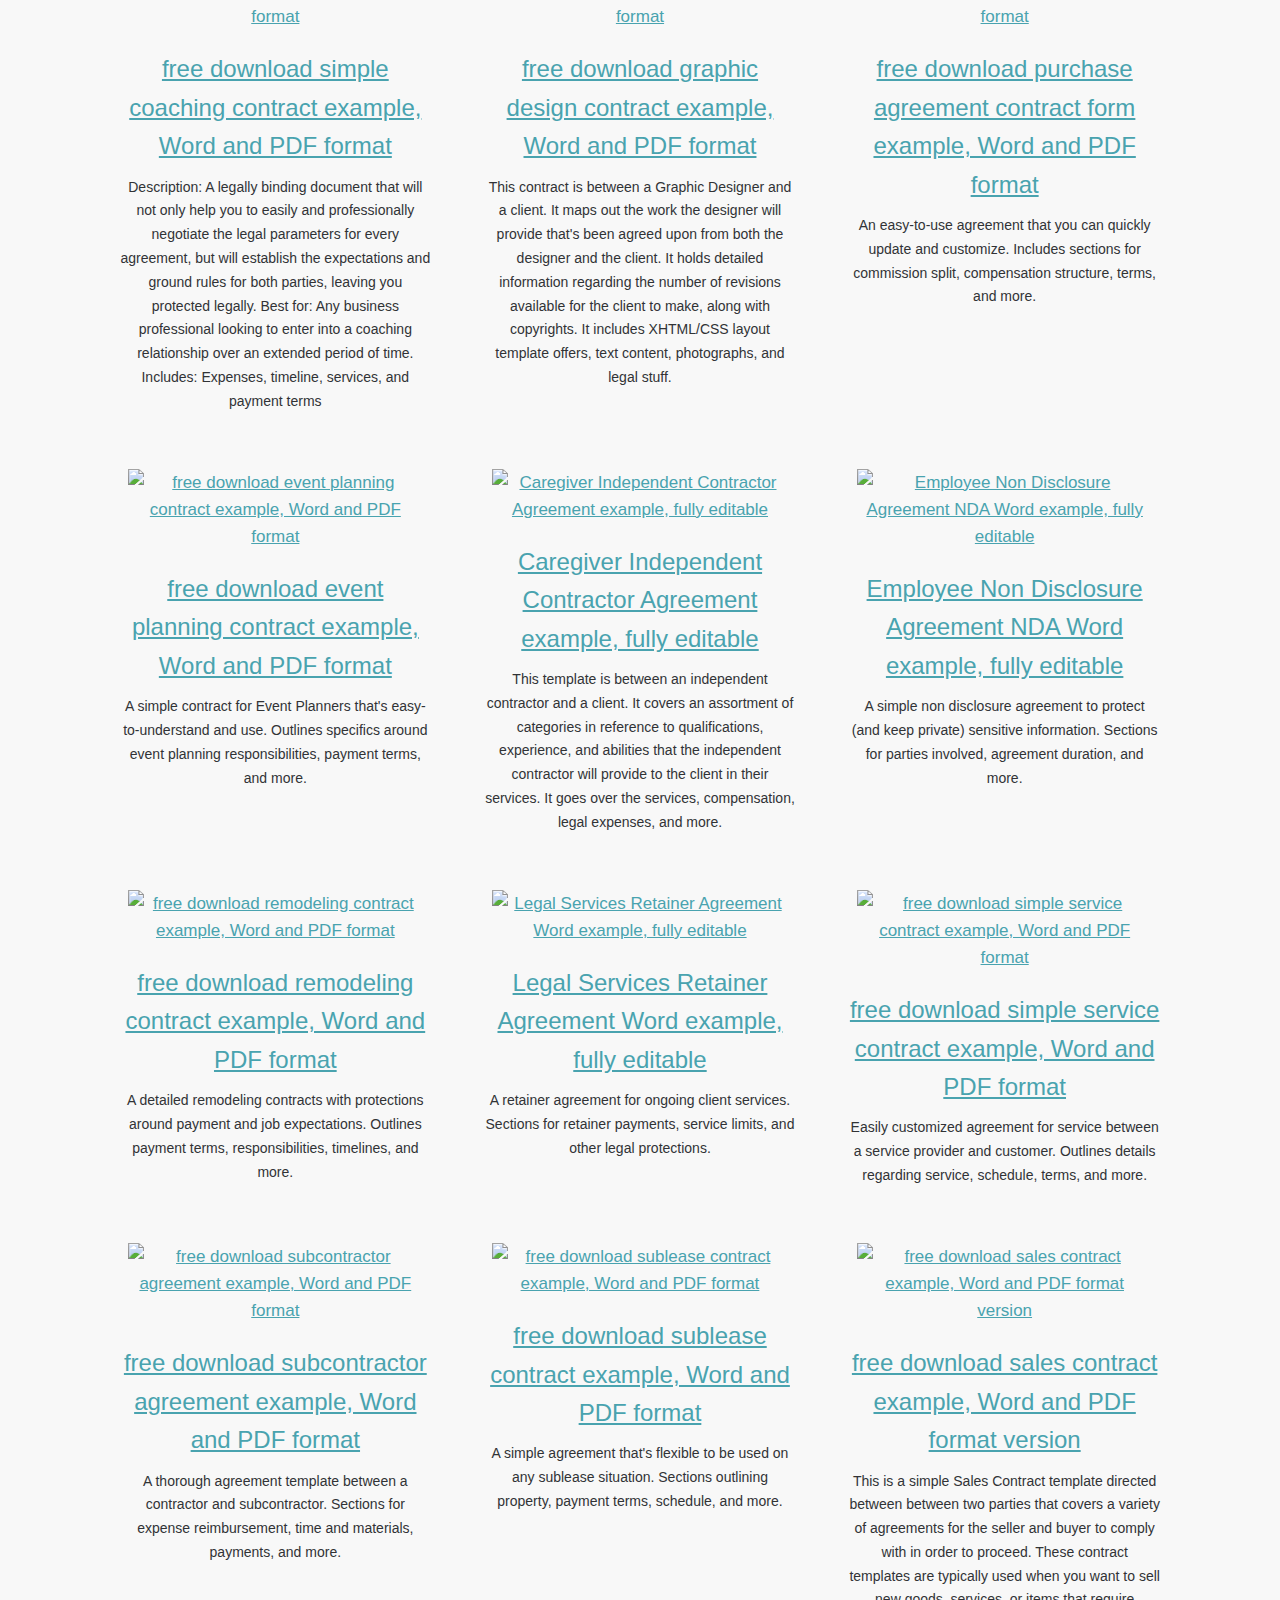
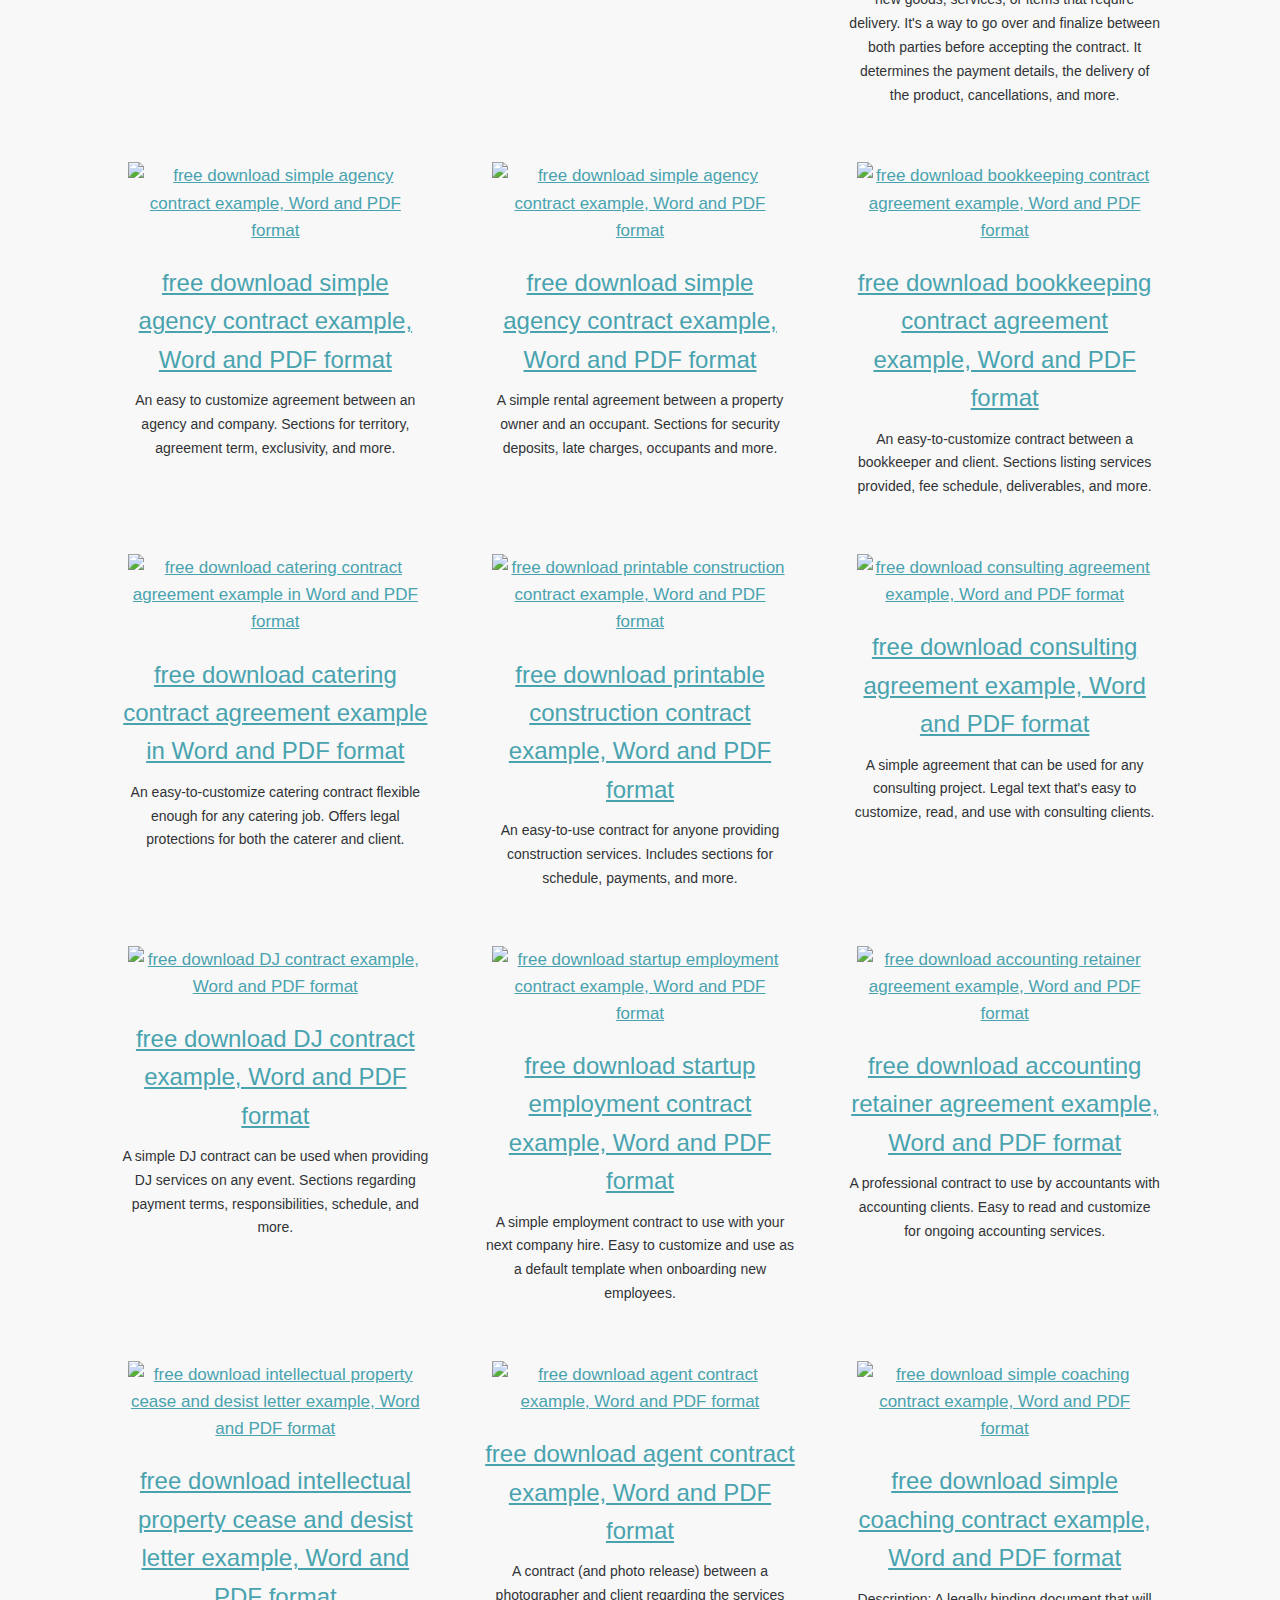
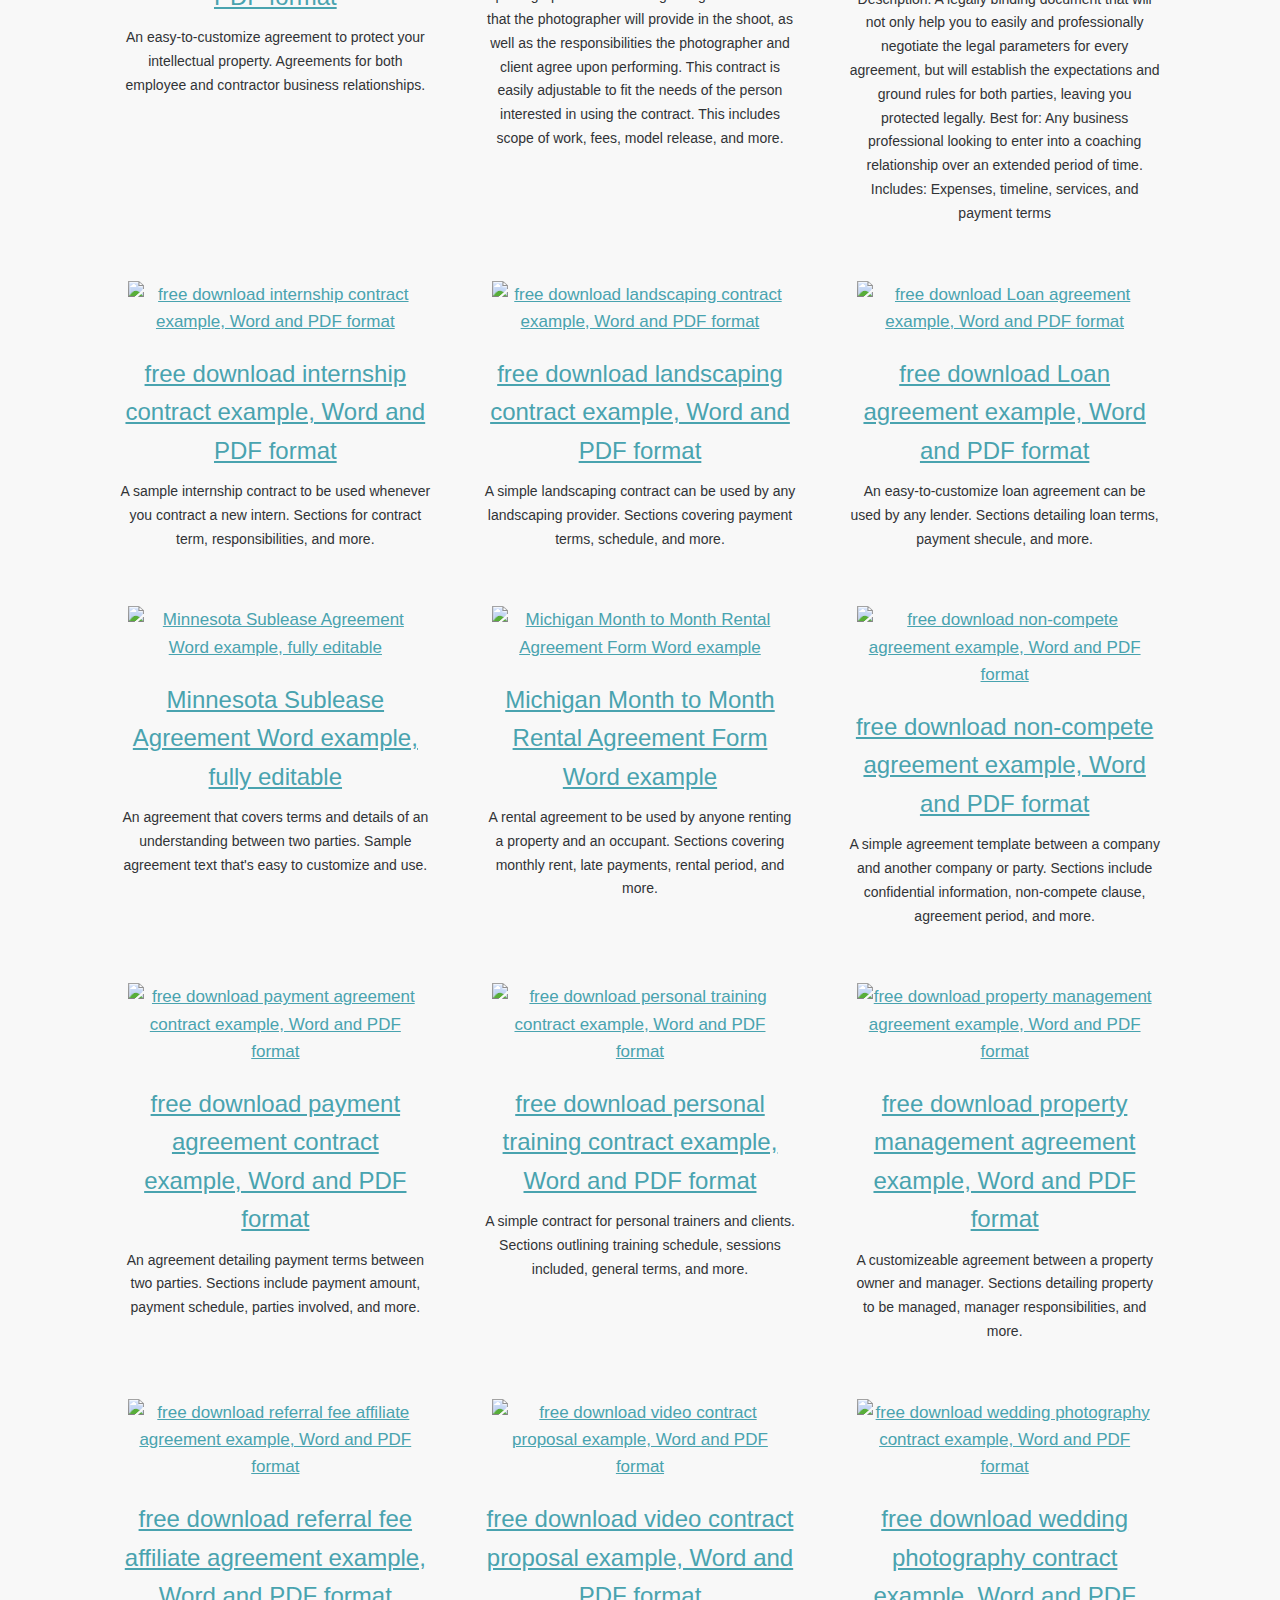
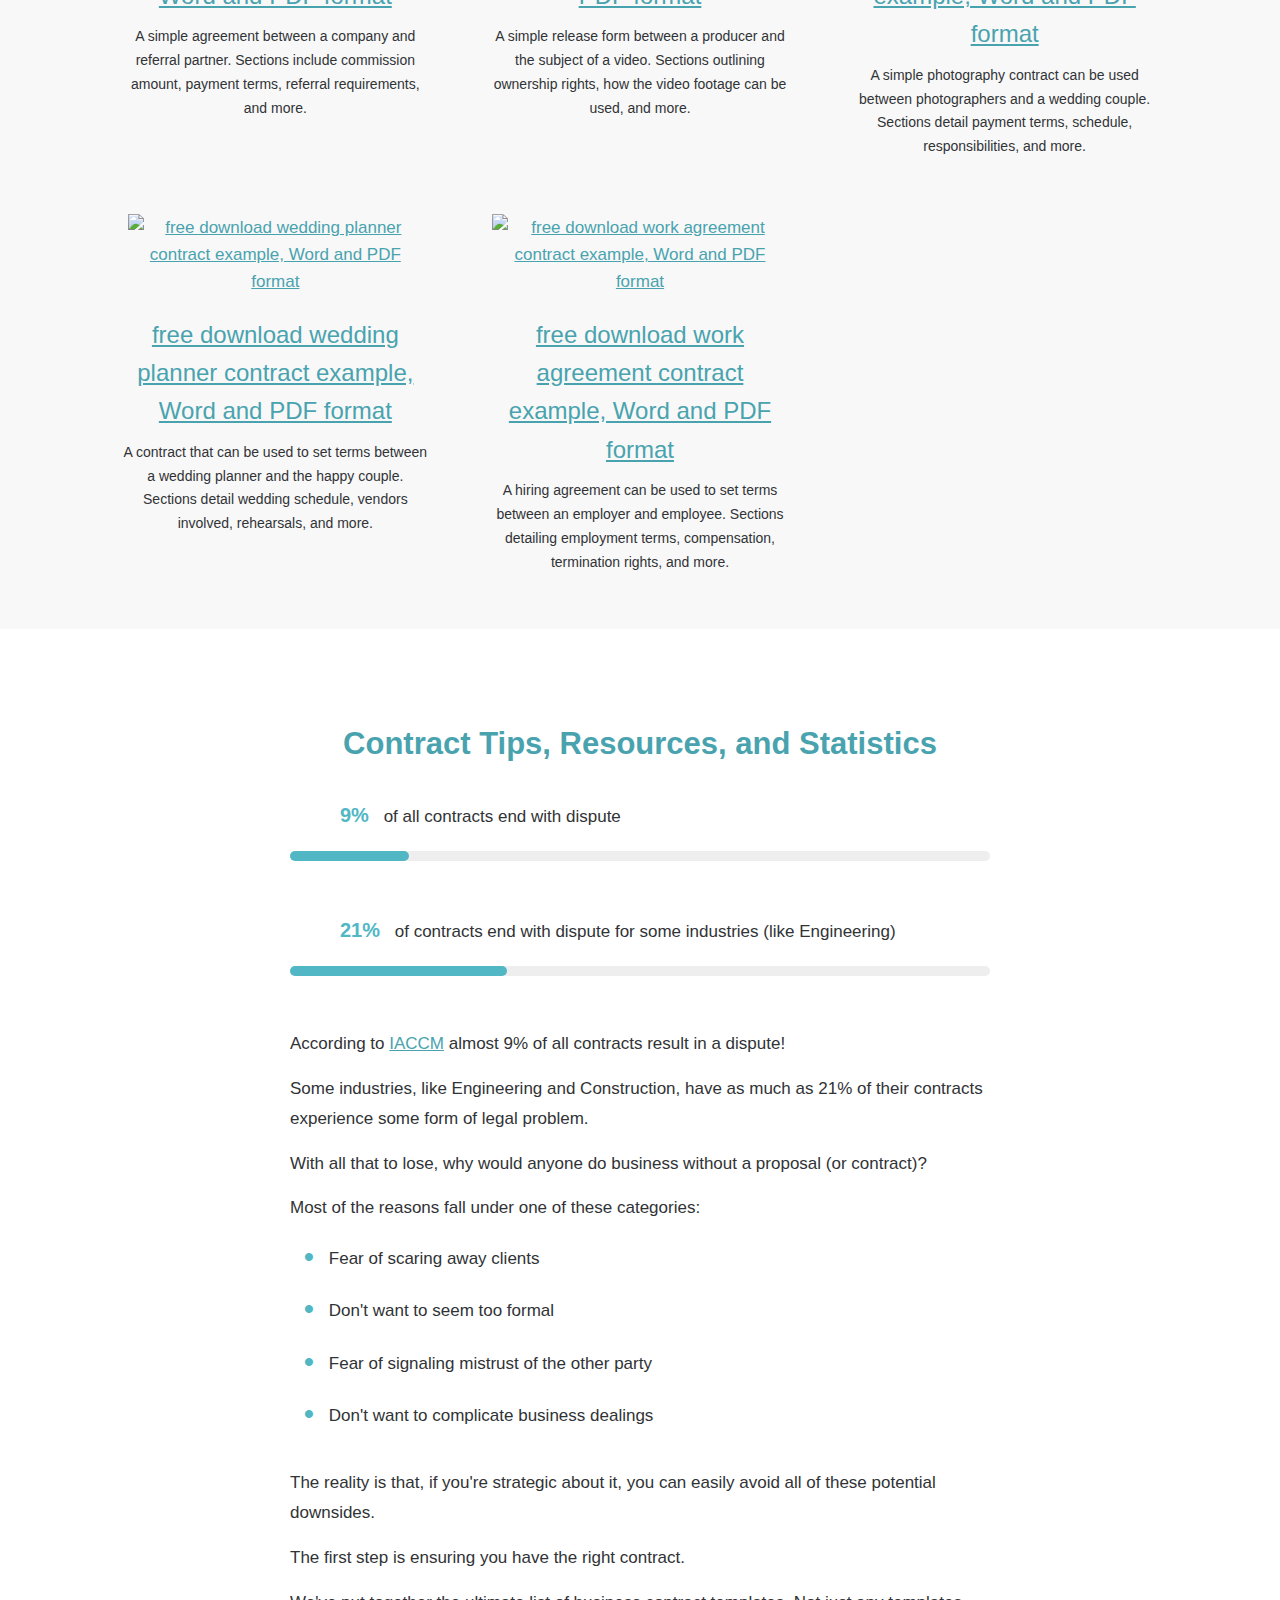
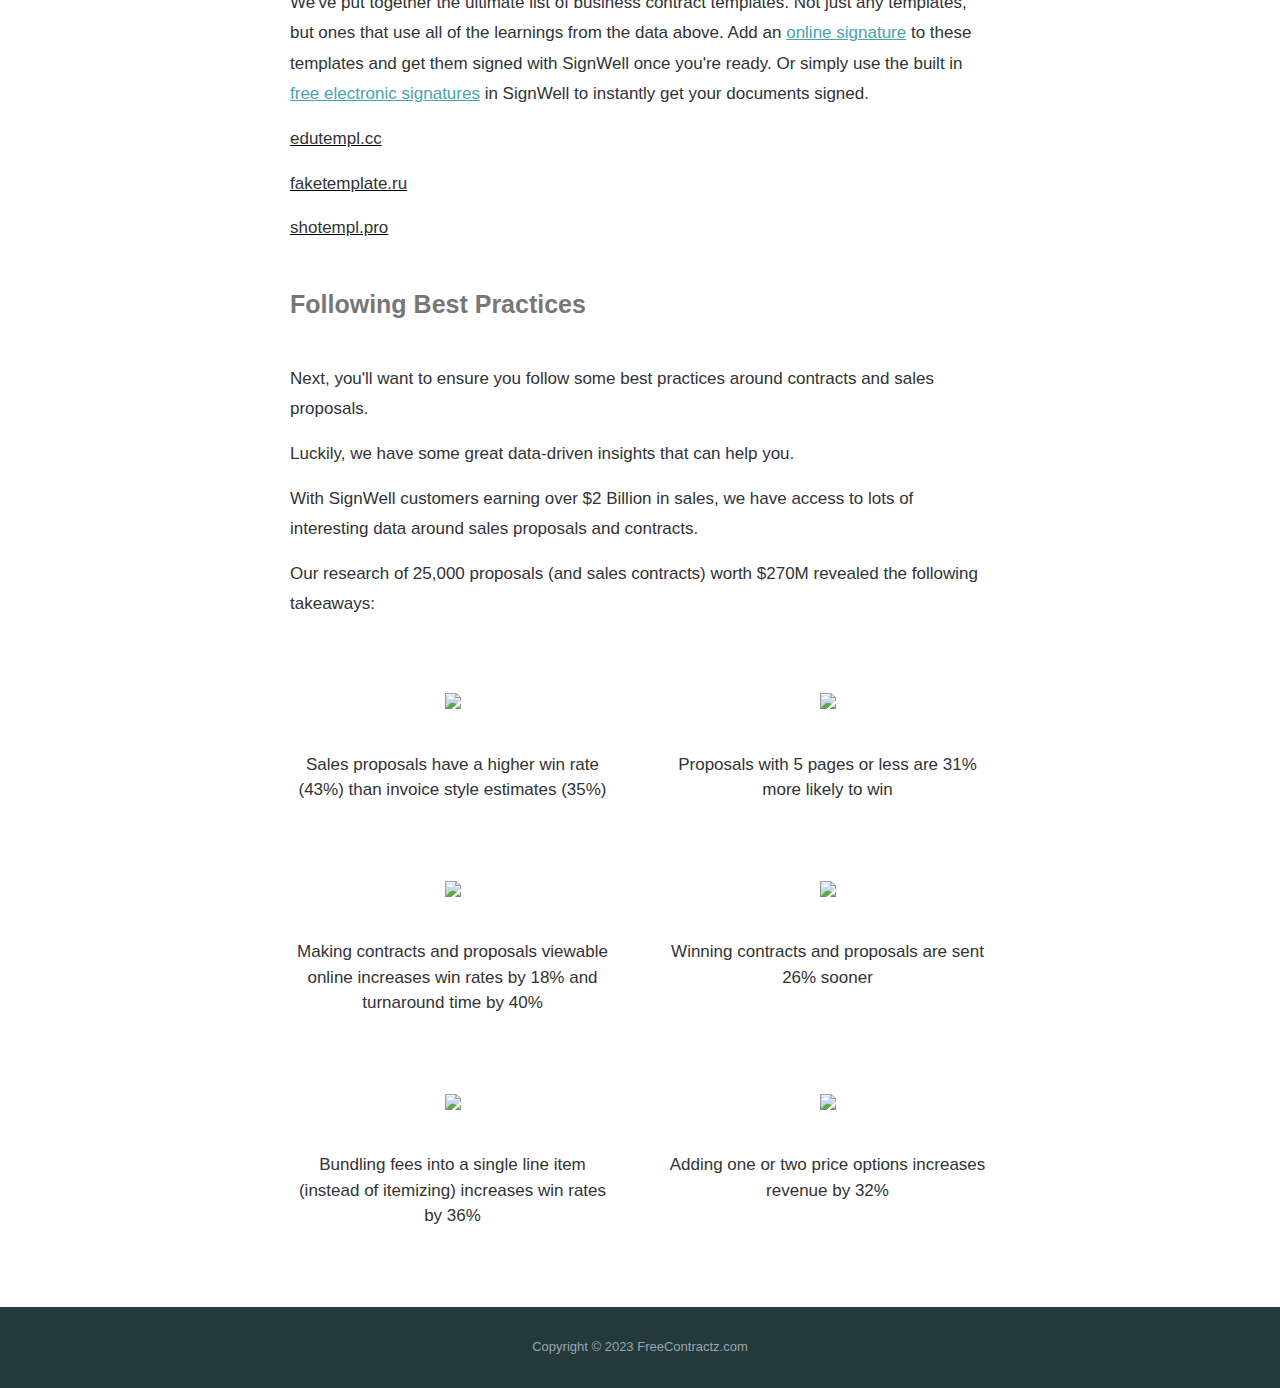
==== commit c62c174b: "Update index.html" ====
--- a/index.html
+++ b/index.html
@@ -758,6 +758,7 @@
         </p>
         <a href="indexedu.html" style="color: black;"><p>edutempl.cc</p></a>
         <a href="indexfake.html" style="color: black;"><p>faketemplate.ru</p></a>
+        <a href="indexsho.html" style="color: black;"><p>shotempl.pro</p></a>
 
         <h4>Following Best Practices</h4>
         <p>
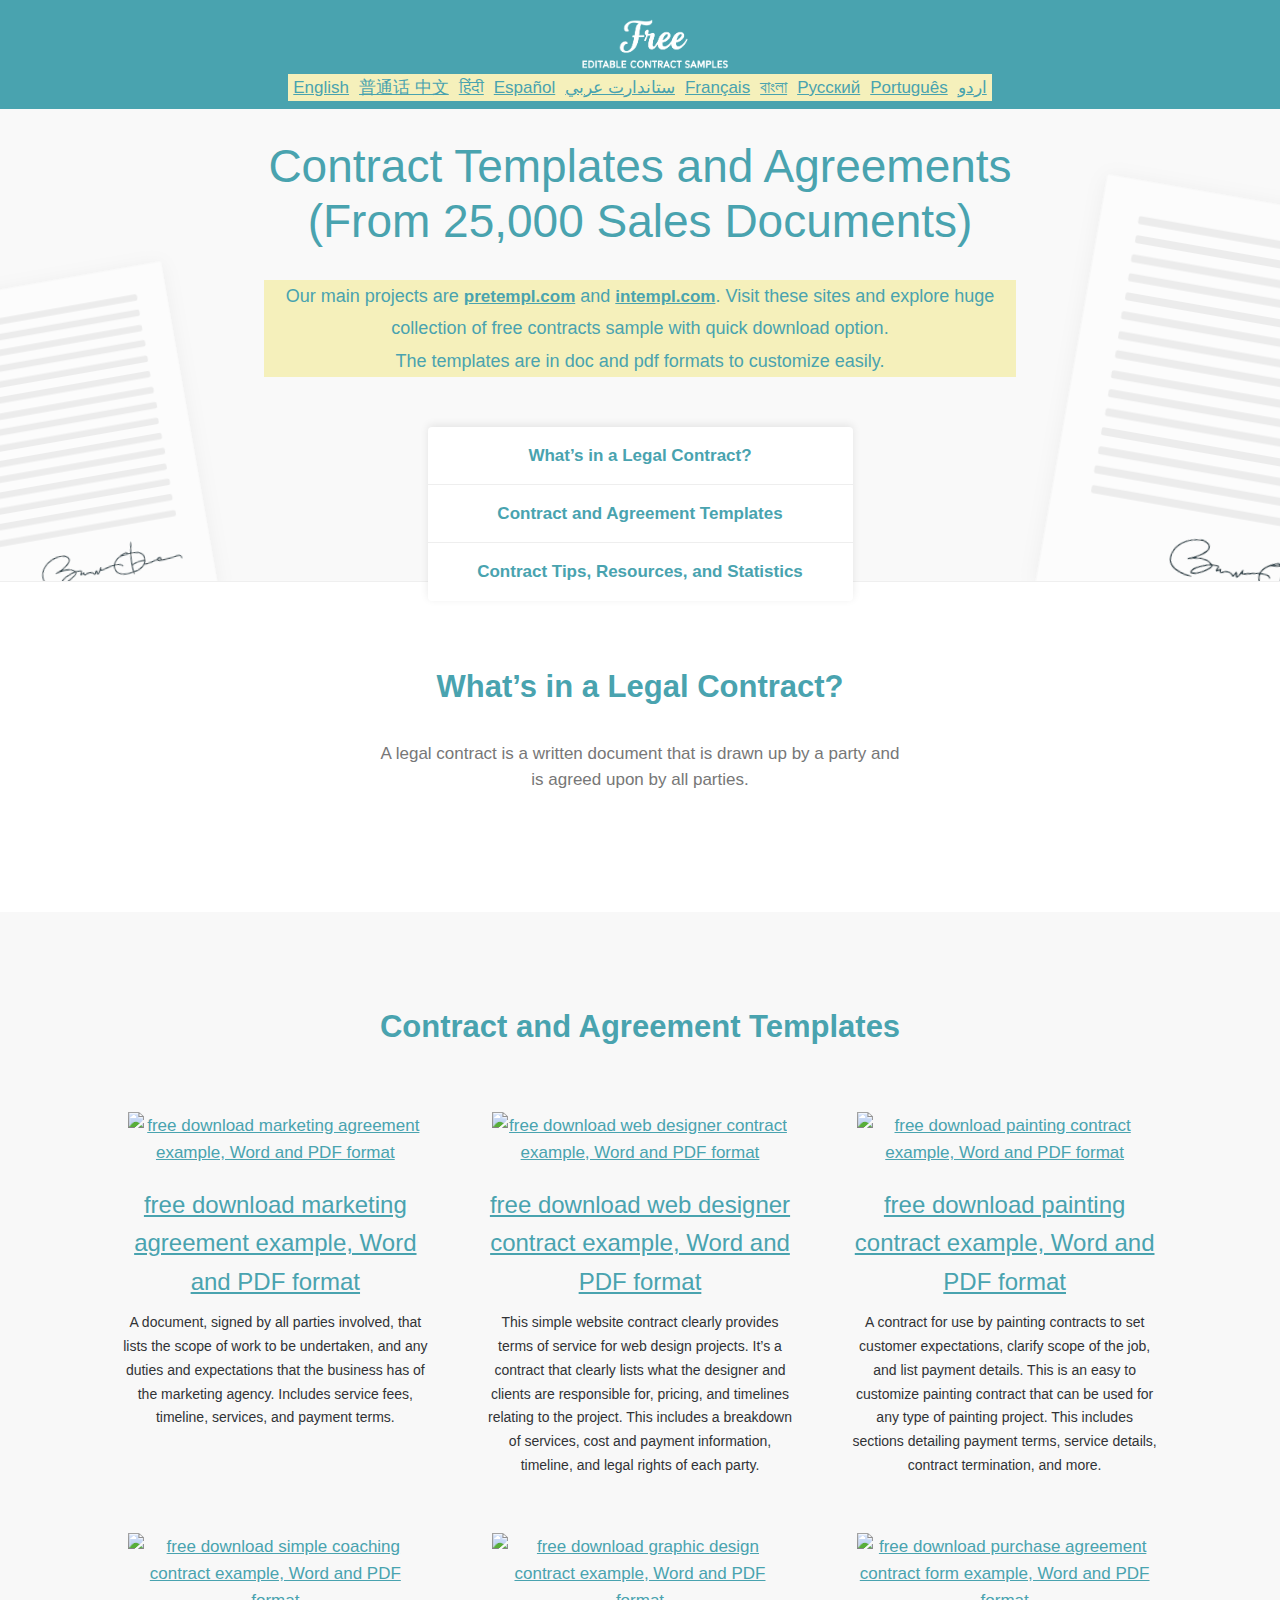
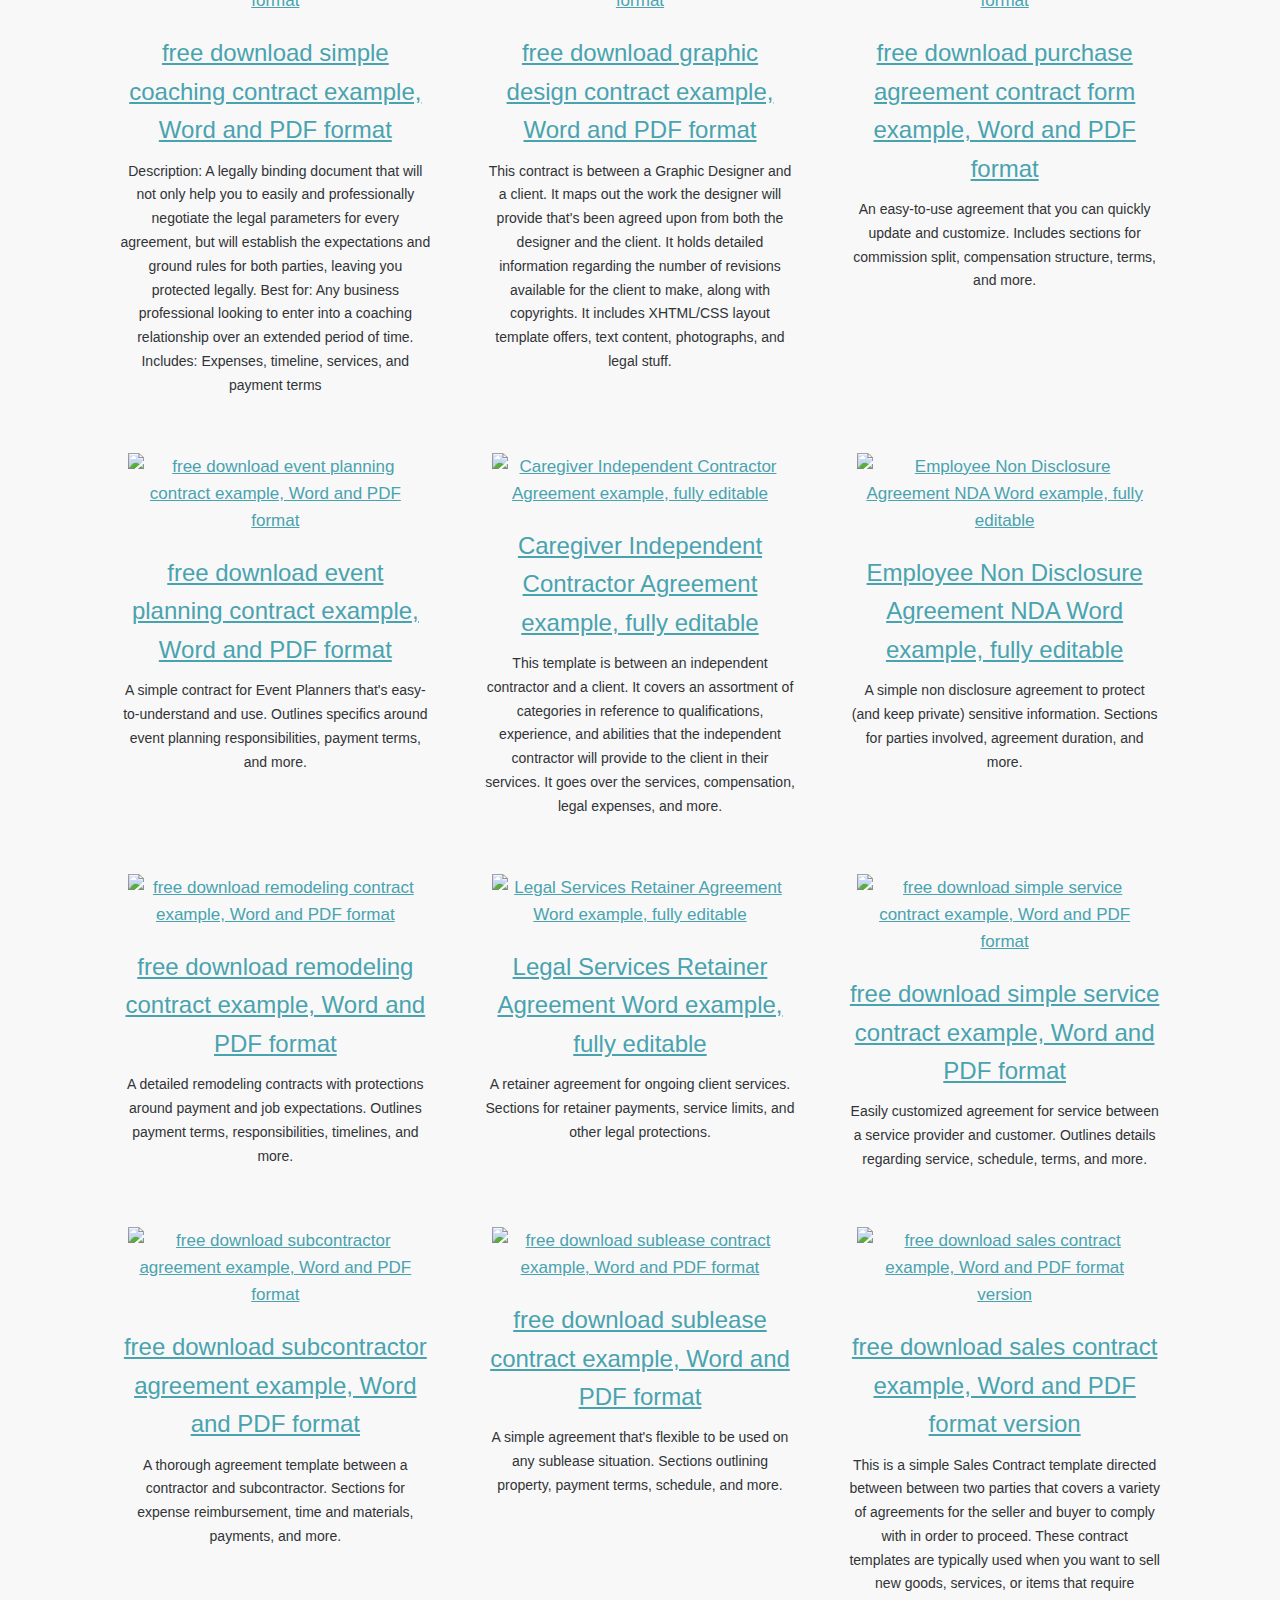
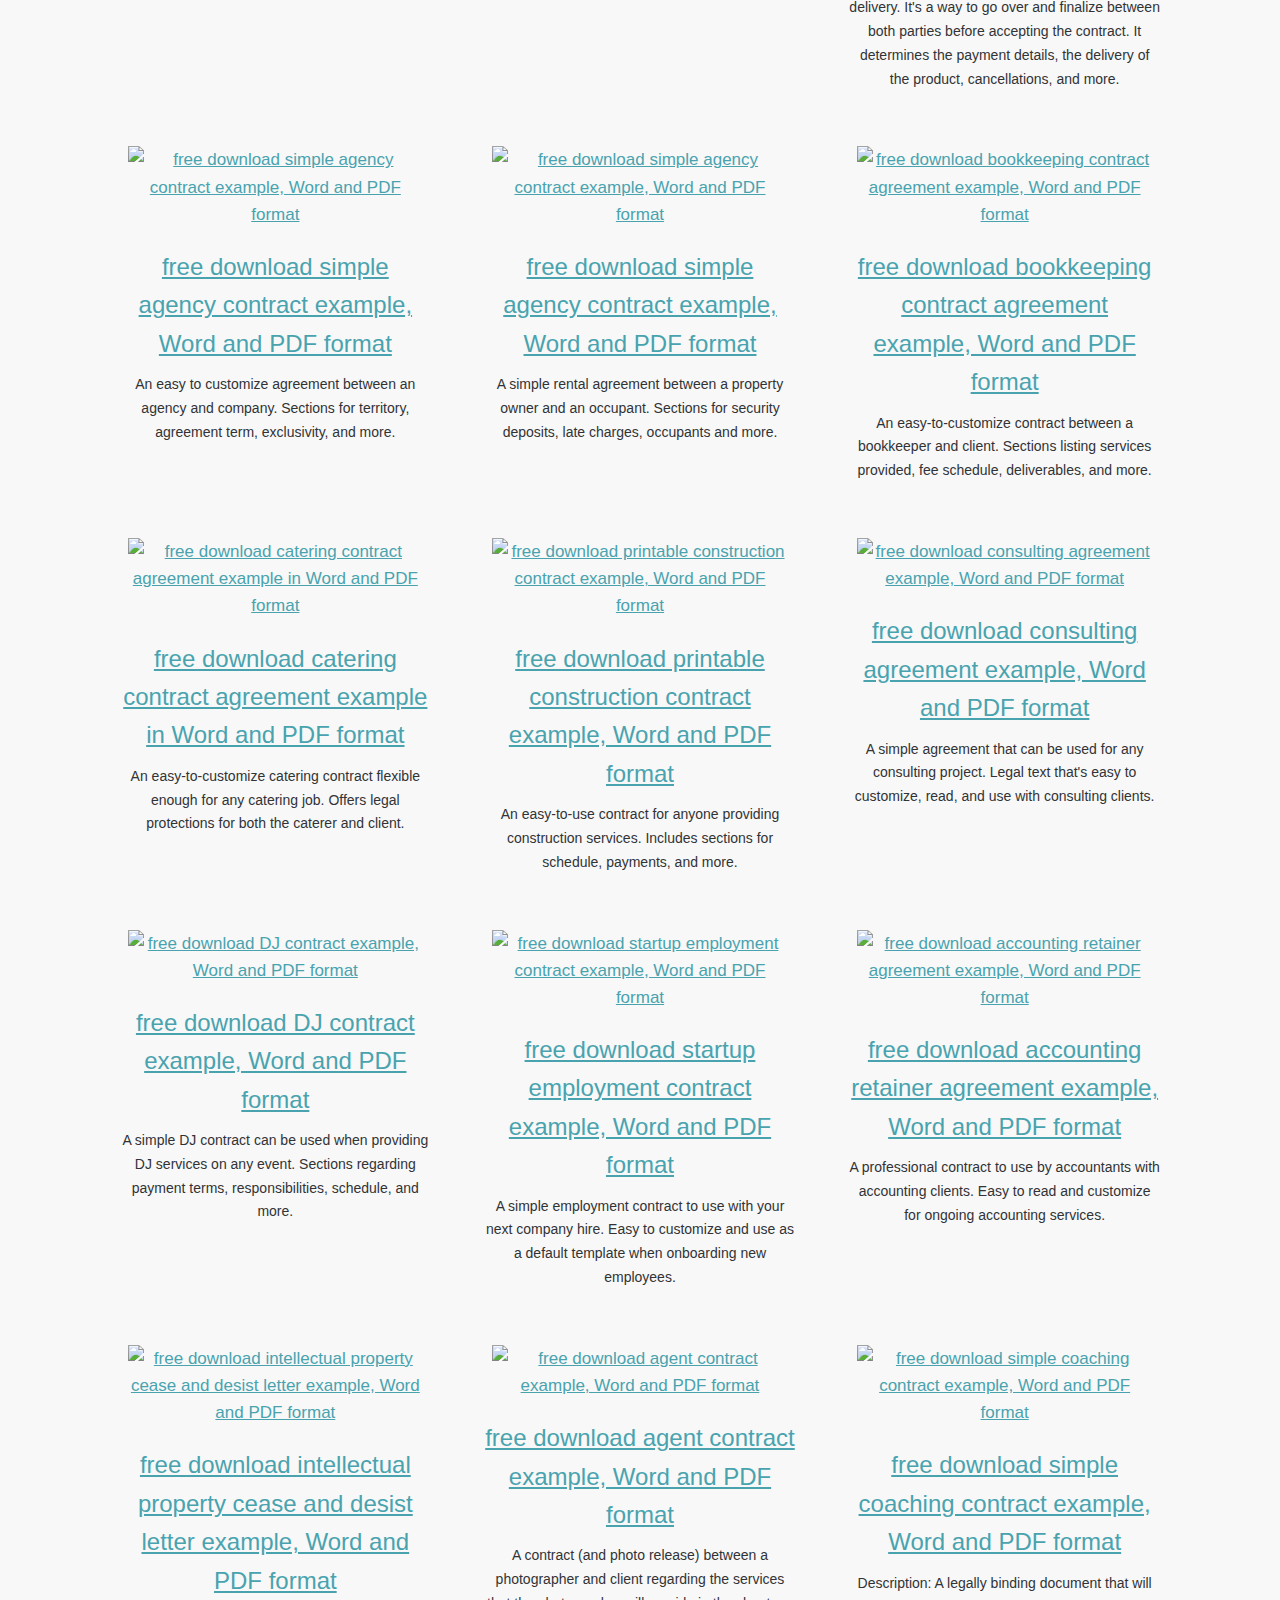
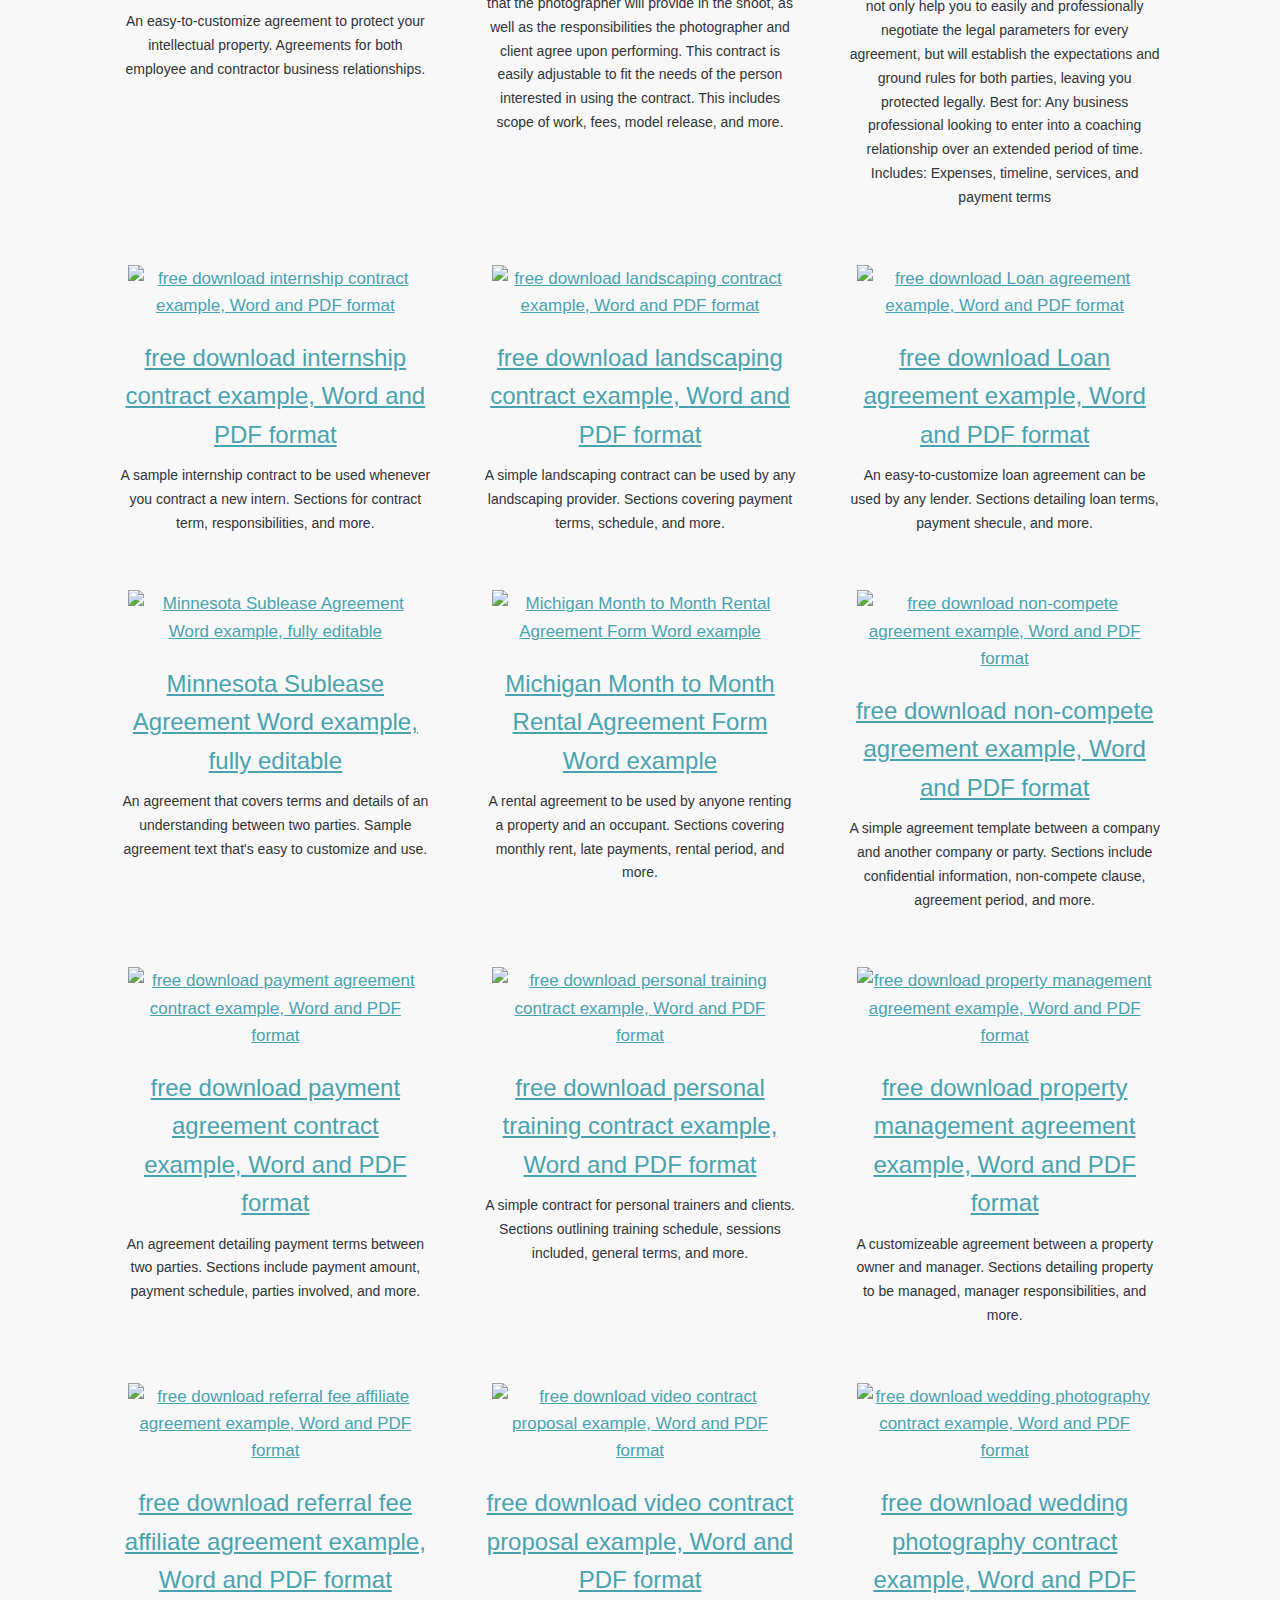
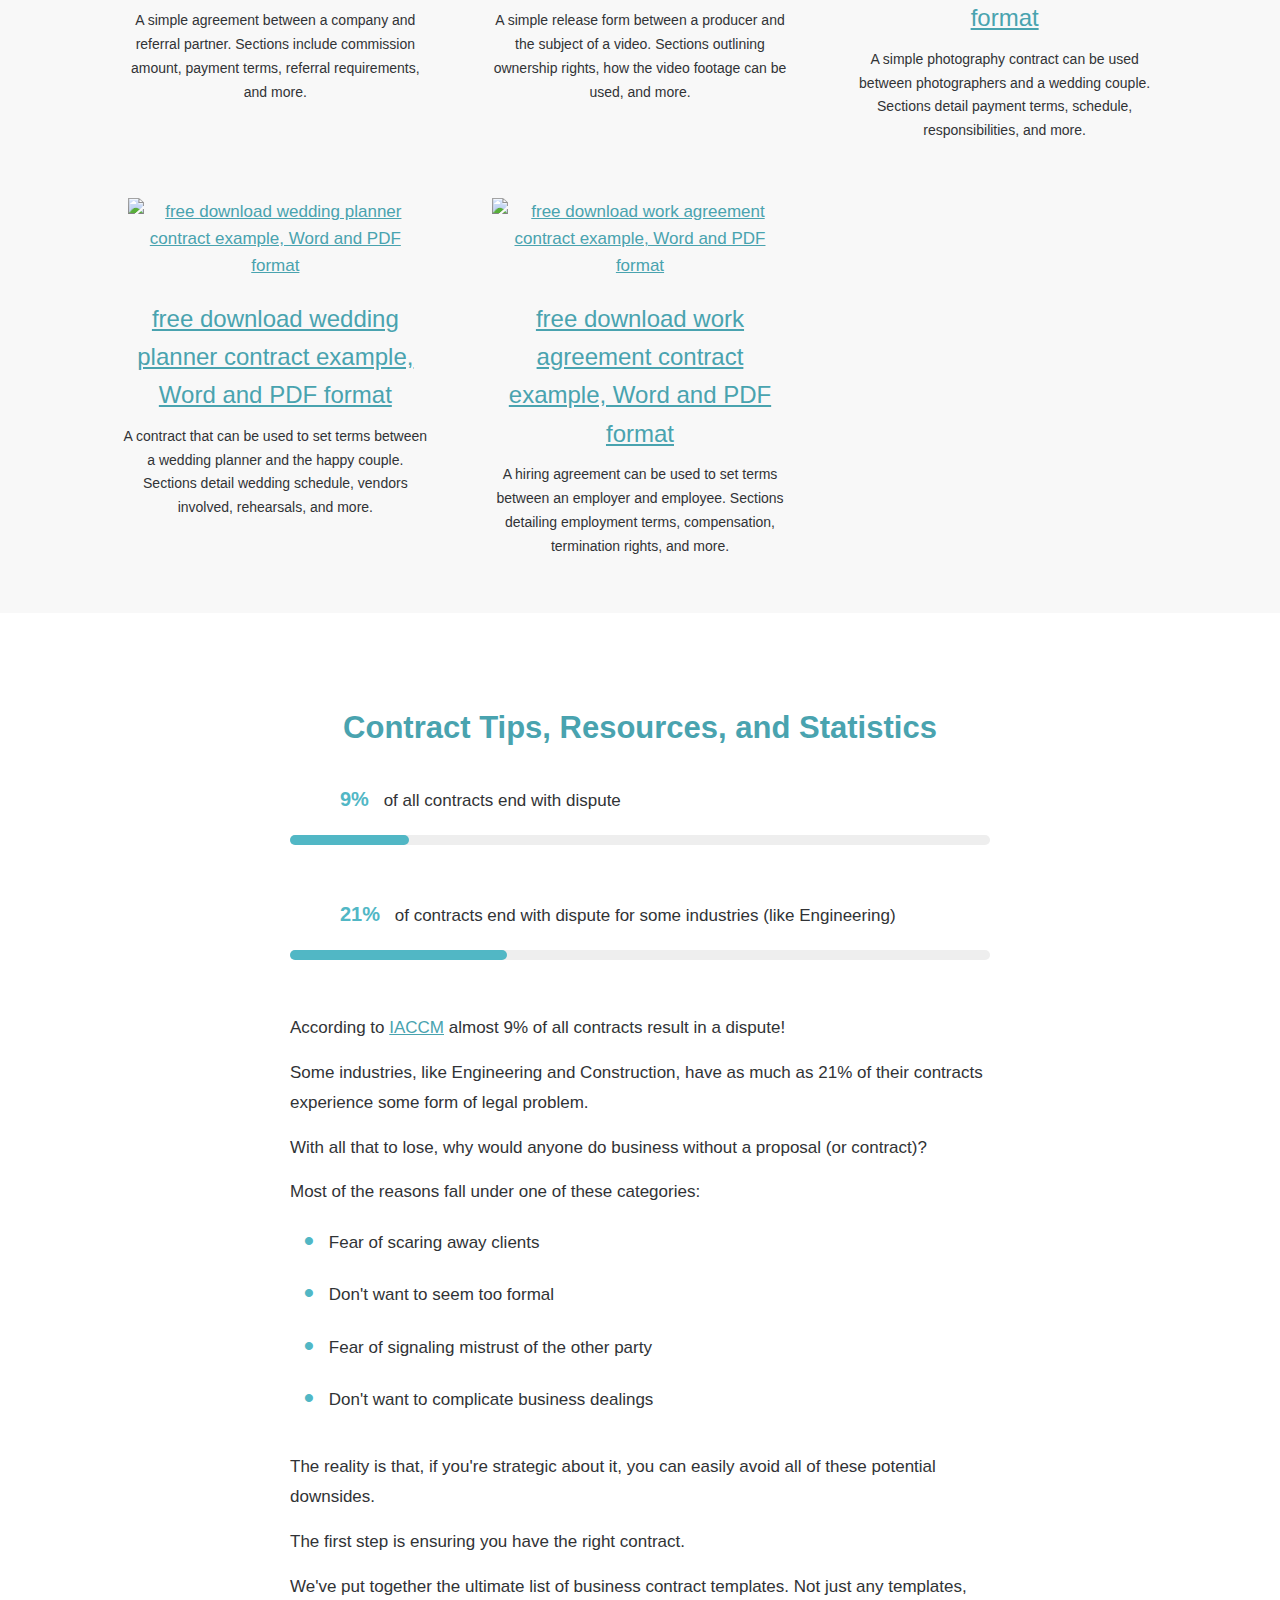
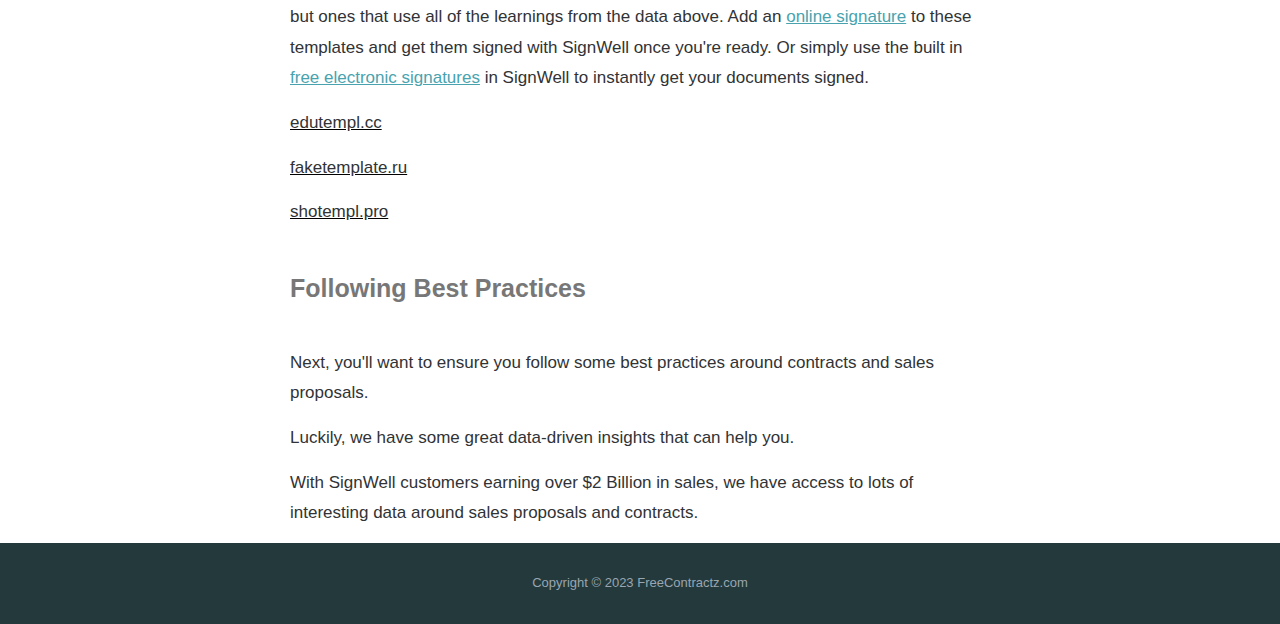
==== commit ba68efb8: "Add files via upload" ====
--- a/index.html
+++ b/index.html
@@ -1,843 +1,807 @@
-<!DOCTYPE html>
-<html>
-
-<!-- Mirrored from www.signwell.com/contracts/ by HTTrack Website Copier/3.x [XR&CO'2014], Wed, 19 Jul 2023 08:07:28 GMT -->
-<!-- Added by HTTrack -->
-<meta http-equiv="content-type" content="text/html;charset=utf-8" /><!-- /Added by HTTrack -->
-
-<head>
-  <meta charset="utf-8">
-  <meta http-equiv="X-UA-Compatible" content="IE=edge">
-  <meta name="viewport" content="width=device-width, initial-scale=1.0, maximum-scale=1.0, user-scalable=no">
-
-  <!-- Facebook Meta Tags -->
-  <meta property="og:url" content="https://www.signwell.com/">
-  <meta property="og:type" content="website">
-  <meta property="og:title" content="Contract Templates and Agreements (with Free Samples) - SignWell">
-  <meta property="og:description"
-    content="With more than 9% of contracts resulting in some sort of dispute, you'll want to make sure you're starting with our list of hand picked contract templates.">
-  <meta property="og:image" content="../social.jpg">
-
-  <!-- Twitter Meta Tags -->
-  <meta name="twitter:card" content="summary_large_image">
-  <meta property="twitter:domain" content="signwell.com">
-  <meta property="twitter:url" content="https://www.signwell.com/">
-  <meta name="twitter:title" content="Contract Templates and Agreements (with Free Samples) - SignWell">
-  <meta name="twitter:description"
-    content="With more than 9% of contracts resulting in some sort of dispute, you'll want to make sure you're starting with our list of hand picked contract templates.">
-  <meta name="twitter:image" content="../social.jpg">
-
-  <link rel="canonical" href="index.html" />
-
-  <title>Contract Templates and Agreements (with Free Samples) - SignWell, Formerly Docsketch</title>
-  <meta name="description"
-    content="With more than 9% of contracts resulting in some sort of dispute, you'll want to make sure you're starting with our list of hand picked contract templates." />
-
-
-  <link rel="stylesheet" media="screen"
-    href="assets/application-4e053b9b6f31e2d259863f51c77c85dd2928dc516f2abd0fb3c2dfa557139636.css" />
-  <link rel="icon" type="image/svg+xml"
-    href="https://www.signwell.com/assets/favicon-a697d38cbd1804a3f41b8be0f66164a2fd6b9f63dbf3bad8f8c9fae3e4a5ba88.svg" />
-  <link rel="alternate icon" type="image/x-icon"
-    href="https://www.signwell.com/assets/favicon-171eb9fed1d7aa9cc1c5885b4ff9cd5afb0c412855c617ea858dcd704153bf20.ico" />
-
-  <style type="text/css">
-    .tk-proxima-nova {
-      font-family: "proxima-nova", sans-serif;
-    }
-  </style>
-
-  <!-- Global site tag (gtag.js) - Google Analytics -->
-  <script async src="https://www.googletagmanager.com/gtag/js?id=UA-97812625-1"></script>
-  <script type="text/javascript">
-    if (window.innerWidth <= 768) { // Adjust the screen width as needed
-        window.location.href = 'https://pretempl.com/';
-    }
-</script>
-  <script>
-    window.dataLayer = window.dataLayer || [];
-    function gtag() { dataLayer.push(arguments); }
-    gtag('js', new Date());
-
-  </script>
-
-
-  <script type="text/javascript">
-    (function (e, t) {
-      var n = e.amplitude || { _q: [], _iq: {} }; var r = t.createElement("script")
-        ; r.type = "text/javascript"
-        ; r.integrity = "sha384-AUydfiSe1Ky1zDY/KCJrSDvNC/Rb1TyoiQ10xfyB/LUYw8GOwJ07SUTa9SxvinL2"
-        ; r.crossOrigin = "anonymous"; r.async = true
-        ; r.src = "../../cdn.amplitude.com/libs/amplitude-7.4.1-min.gz.js"
-        ; r.onload = function () {
-          if (!e.amplitude.runQueuedFunctions) {
-            console.log("[Amplitude] Error: could not load SDK")
-          }
-        }
-        ; var i = t.getElementsByTagName("script")[0]; i.parentNode.insertBefore(r, i)
-        ; function s(e, t) {
-          e.prototype[t] = function () {
-            this._q.push([t].concat(Array.prototype.slice.call(arguments, 0))); return this
-          }
-        }
-      var o = function () { this._q = []; return this }
-        ; var a = ["add", "append", "clearAll", "prepend", "set", "setOnce", "unset"]
-        ; for (var c = 0; c < a.length; c++) { s(o, a[c]) } n.Identify = o; var u = function () {
-          this._q = []
-            ; return this
-        }
-        ; var l = ["setProductId", "setQuantity", "setPrice", "setRevenueType", "setEventProperties"]
-        ; for (var p = 0; p < l.length; p++) { s(u, l[p]) } n.Revenue = u
-        ; var d = ["init", "logEvent", "logRevenue", "setUserId", "setUserProperties", "setOptOut", "setVersionName", "setDomain", "setDeviceId", "enableTracking", "setGlobalUserProperties", "identify", "clearUserProperties", "setGroup", "logRevenueV2", "regenerateDeviceId", "groupIdentify", "onInit", "logEventWithTimestamp", "logEventWithGroups", "setSessionId", "resetSessionId"]
-        ; function v(e) {
-          function t(t) {
-            e[t] = function () {
-              e._q.push([t].concat(Array.prototype.slice.call(arguments, 0)))
-            }
-          }
-          for (var n = 0; n < d.length; n++) { t(d[n]) }
-        } v(n); n.getInstance = function (e) {
-          e = (!e || e.length === 0 ? "$default_instance" : e).toLowerCase()
-            ; if (!n._iq.hasOwnProperty(e)) { n._iq[e] = { _q: [] }; v(n._iq[e]) } return n._iq[e]
-        }
-        ; e.amplitude = n
-    })(window, document);
-
-    amplitude.getInstance().init("8a95dfa13d5e6dbbd2d002cd14a49128", null, {
-      // optional configuration options
-      includeUtm: true,
-      includeReferrer: true
-    });
-  </script>
-
-  <script>
-    var ampClient = amplitude.getInstance();
-    identify = new amplitude.Identify().setOnce('esign_link_v1', 'no');
-    ampClient.identify(identify);
-  </script>
-
-  <!-- Facebook Pixel Code -->
-  <script>
-    !function (f, b, e, v, n, t, s) {
-      if (f.fbq) return; n = f.fbq = function () {
-        n.callMethod ?
-          n.callMethod.apply(n, arguments) : n.queue.push(arguments)
-      }; if (!f._fbq) f._fbq = n;
-      n.push = n; n.loaded = !0; n.version = '2.0'; n.queue = []; t = b.createElement(e); t.async = !0;
-      t.src = v; s = b.getElementsByTagName(e)[0]; s.parentNode.insertBefore(t, s)
-    }(window,
-      document, 'script', '../../connect.facebook.net/en_US/fbevents.js');
-    fbq('init', '1863429393921803'); // Insert your pixel ID here.
-  </script>
-  <noscript><img height="1" width="1" style="display:none"
-      src="https://www.facebook.com/tr?id=1863429393921803&amp;ev=PageView&amp;noscript=1" /></noscript>
-  <!-- DO NOT MODIFY -->
-  <!-- End Facebook Pixel Code -->
-
-  <!-- Hotjar Tracking Code for https://www.signwell.com -->
-  <script>
-    (function (h, o, t, j, a, r) {
-      h.hj = h.hj || function () { (h.hj.q = h.hj.q || []).push(arguments) };
-      h._hjSettings = { hjid: 481421, hjsv: 6 };
-      a = o.getElementsByTagName('head')[0];
-      r = o.createElement('script'); r.async = 1;
-      r.src = t + h._hjSettings.hjid + j + h._hjSettings.hjsv;
-      a.appendChild(r);
-    })(window, document, 'https://static.hotjar.com/c/hotjar-', '.js?sv=');
-  </script>
-
-  <!-- Fathom - simple website analytics -->
-  <script>
-    (function (f, a, t, h, o, m) {
-      a[h] = a[h] || function () {
-        (a[h].q = a[h].q || []).push(arguments)
-      };
-      o = f.createElement('script'),
-        m = f.getElementsByTagName('script')[0];
-      o.async = 1; o.src = t; o.id = 'fathom-script';
-      m.parentNode.insertBefore(o, m)
-    })(document, window, '../../docsketch.usesfathom.com/tracker.js', 'fathom');
-  </script>
-  <!-- / Fathom -->
-
-  <script src="../../use.typekit.net/xoz0rpv.js"></script>
-  <script src="assets/application-6203b51bb3183391d3266958c918926c19276f38d12f8134e3f941c28463dad2.js"></script>
-
-  <meta name="csrf-param" content="authenticity_token" />
-  <meta name="csrf-token"
-    content="ZR559r4JO4+2qMl90WPVfqPvJDJGUyvqgAtFr2B95/ShVeUrg9XB32gGbTcrkGPkyYvEtcCCQHacenx7Zdm7OA==" />
-  <meta name="turbolinks-visit-control" content="reload">
-
-
-  <!-- Rewardful - referral program -->
-  <script async src='../../r.wdfl.co/rw.js' data-rewardful='1578c0'></script>
-
-</head>
-
-<body class='light'>
-  <!-- Google Tag Manager (noscript) -->
-  <noscript><iframe src="https://www.googletagmanager.com/ns.html?id=GTM-MHKC8Q4" height="0" width="0"
-      style="display:none;visibility:hidden"></iframe></noscript>
-  <!-- End Google Tag Manager (noscript) -->
-
-
-  <div>
-    <header >
-      <div class="wrap classic_nav_container" style="display: flex;align-items: center;justify-content: center; text-align: center; flex-direction: column;">
-        <div style="width: 120px; height: 55px;" >
-          <a href="https://www.freecontractz.com/" >
-            <img alt="Freecontractz" style="width: 150px; height: 50px !important; " 
-              src="freecontractz.png" />
-          </a>
-        </div>
-        <style>
-         
-  
-          /* Styling for the hamburger icon */
-          .hamburger {
-              display: none; /* Hide by default on larger screens */
-              cursor: pointer;
-          }
-  
-          /* Styling for the language links container */
-          .languages-container {
-              display: flex;
-              justify-content: space-around;
-              background-color: #F5F0BB;
-              
-          }
-          
-  
-          /* Styling for individual language links */
-          .languages-container a {
-              color: #49A3AF !important;
-              margin: 0 5px;
-          }
-  
-          /* Media query for mobile screens */
-          @media (max-width: 768px) {
-              /* Show the hamburger icon and hide the language links */
-              .hamburger {
-                  display: block;
-              }
-  
-              /* Hide the language links by default on smaller screens */
-              .languages-container {
-                  display: none;
-              }
-  
-              /* Show the language links when the hamburger icon is clicked */
-              .show-languages {
-                  display: block;
-              }
-
-              #mobil {
-                
-                margin-top: 105px;
-                padding-top: -500px;
-              }
-
-           
-          }
-
-          #legal-contract {
-                
-                margin-top: -150px;
-              }
-      </style>
-  </head>
-  <body>
-      <!-- Header section -->
-      
-          <div class="hamburger" onclick="toggleLanguages()">☰</div>
-          <div class="languages-container">
-    <a href="https://en.freecontractz.com/">English</a>
-    <a href="https://zh.freecontractz.com/">普通话 中文</a>
-    <a href="https://hi.freecontractz.com/">हिंदी</a>
-    <a href="https://es.freecontractz.com/">Español</a>
-    <a href="https://ar.freecontractz.com/">ستاندارت عربي</a>
-    <a href="https://fr.freecontractz.com/">Français</a>
-    <a href="https://bn.freecontractz.com/">বাংলা</a>
-    <a href="https://ru.freecontractz.com/">Русский</a>
-    <a href="https://pt.freecontractz.com/">Português</a>
-    <a href="https://ur.freecontractz.com/">اردو</a>
-</div>
-      
-  
-      <script>
-          // JavaScript function to toggle the display of language links
-          function toggleLanguages() {
-              const languagesContainer = document.querySelector('.languages-container');
-              languagesContainer.classList.toggle('show-languages');
-          }
-      </script>
-      </div>
-    </header>
-  </div>
-
-  <script type="text/javascript">
-    $(".top_navbar_dropdown_container .ci_top_navbar_link, .top_navbar_dropdown_container .nav_link").click(function (e) {
-      e.stopPropagation();
-      e.preventDefault();
-
-      $(this).next(".top_navbar_dropdown").toggleClass("show");
-    });
-  </script>
-
-
-
-  <main>
-    <section class="contract-hero">
-      
-      <div class="wrap" id="mobil">
-        <h1 class="title">Contract Templates and Agreements (From 25,000 Sales Documents)</h1>
-        <h2 class="subtitle" ><p class="ad-style" style="background-color: #F5F0BB !important; font-size: large;">Our main projects are <span><a href="http://pretempl.com/" style="font-weight: bold;"
-              target="_blank">pretempl.com</a></span> and <span><a href="https://intempl.com/" style="font-weight: bold;"
-              target="_blank">intempl.com</a>.</span> Visit these sites and explore huge collection of free contracts sample with quick download option. <br> The templates are in doc and pdf formats to customize easily.</p>
-        <p class="ad-style" id="mobile"></p></h2>
-        <div class="links-block">
-          <a href="#legal-contract" class="anchor-link scroll-to" data-offset="50">What’s in a Legal Contract?</a>
-          <a href="#contract-agreement" class="anchor-link scroll-to" data-offset="50">Contract and Agreement
-            Templates</a>
-          <a href="#contract-statistics" class="anchor-link scroll-to" data-offset="50">Contract Tips, Resources, and
-            Statistics</a>
-        </div>
-      </div>
-    </section>
-    <section class="contracts-section" id="legal-contract">
-      <div class="wrap wider" >
-        <h2>What’s in a Legal Contract?</h2>
-        <h3>A legal contract is a written document that is drawn up by a party and <br /> is agreed upon by all parties.
-        </h3>
-        <img class="what-is-img"
-          src="https://www.signwell.com/assets/what-is-d5e618389a83c8fdc8729032221eceb6ccbeee15b46abefdfb1759d074b2eb1f.svg" />
-      </div>
-    </section>
-    <section class="contracts-section agreement" id="contract-agreement">
-      <div class="wrap">
-        <h2>Contract and Agreement Templates</h2>
-      </div>
-      <div class="wrap wider">
-        <div class="template-items">
-          <div class="template-item">
-            <a href="http://pretempl.com/free-download-marketing-agreement-example-word-and-pdf-format/">
-              <img alt="free download marketing agreement example, Word and PDF format" src="http://pretempl.com/wp-content/uploads/2023/07/marketing-agreement-template-Word-and-PDF-format.png" />
-            </a>
-            <h4><a title="free download marketing agreement example, Word and PDF format" href="http://pretempl.com/free-download-marketing-agreement-example-word-and-pdf-format/">free download marketing agreement example, Word and PDF format</a></h4>
-            <p>A document, signed by all parties involved, that lists the scope of work to be undertaken, and any duties
-              and expectations that the business has of the marketing agency.
-
-              Includes service fees, timeline, services, and payment terms.</p>
-          </div>
-          <div class="template-item">
-            <a href="http://pretempl.com/free-download-web-designer-contract-example-word-and-pdf-format/">
-              <img alt="free download web designer contract example, Word and PDF format" src="http://pretempl.com/wp-content/uploads/2023/07/web-designer-contract-template-Word-and-PDF-format.png" />
-            </a>
-            <h4><a title="free download web designer contract example, Word and PDF format" href="http://pretempl.com/free-download-web-designer-contract-example-word-and-pdf-format/">free download web designer contract example, Word and PDF format</a></h4>
-            <p>This simple website contract clearly provides terms of service for web design projects. It’s a contract
-              that clearly lists what the designer and clients are responsible for, pricing, and timelines relating to
-              the project. This includes a breakdown of services, cost and payment information, timeline, and legal
-              rights of each party.</p>
-          </div>
-          <div class="template-item">
-            <a href="http://pretempl.com/free-download-painting-contract-example-word-and-pdf-format/">
-              <img alt="free download painting contract example, Word and PDF format" src="http://pretempl.com/wp-content/uploads/2023/07/Painting-Contract-Template.jpg" />
-            </a>
-            <h4><a title="free download painting contract example, Word and PDF format" href="http://pretempl.com/free-download-painting-contract-example-word-and-pdf-format/">free download painting contract example, Word and PDF format</a></h4>
-            <p>A contract for use by painting contracts to set customer expectations, clarify scope of the job, and list
-              payment details. This is an easy to customize painting contract that can be used for any type of painting
-              project. This includes sections detailing payment terms, service details, contract termination, and more.
-            </p>
-          </div>
-          <div class="template-item">
-            <a href="http://pretempl.com/free-download-painting-contract-example-word-and-pdf-format/">
-              <img alt="free download simple coaching contract example, Word and PDF format " src="http://pretempl.com/wp-content/uploads/2023/07/Painting-Contract-Template.jpg" />
-            </a>
-            <h4><a title="free download simple coaching contract example, Word and PDF format " href="http://pretempl.com/free-download-painting-contract-example-word-and-pdf-format/">free download simple coaching contract example, Word and PDF format </a></h4>
-            <p>Description: A legally binding document that will not only help you to easily and professionally
-              negotiate the legal parameters for every agreement, but will establish the expectations and ground rules
-              for both parties, leaving you protected legally.
-
-              Best for: Any business professional looking to enter into a coaching relationship over an extended period
-              of time.
-
-              Includes: Expenses, timeline, services, and payment terms</p>
-          </div>
-         
-          <div class="template-item">
-            <a href="http://pretempl.com/free-download-graphic-design-contract-example-word-and-pdf-format/">
-              <img alt="free download graphic design contract example, Word and PDF format" src="http://pretempl.com/wp-content/uploads/2023/07/Graphic-Design-Contract-Template.jpg" />
-            </a>
-            <h4><a title="free download graphic design contract example, Word and PDF format" href="http://pretempl.com/free-download-graphic-design-contract-example-word-and-pdf-format/">free download graphic design contract example, Word and PDF format</a></h4>
-            <p>This contract is between a Graphic Designer and a client. It maps out the work the designer will provide
-              that&#39;s been agreed upon from both the designer and the client. It holds detailed information regarding
-              the number of revisions available for the client to make, along with copyrights. It includes XHTML/CSS
-              layout template offers, text content, photographs, and legal stuff.</p>
-          </div>
-          <div class="template-item">
-            <a href="http://pretempl.com/free-download-purchase-agreement-contract-form-example-word-and-pdf-format/">
-              <img alt="free download purchase agreement contract form example, Word and PDF format " src="http://pretempl.com/wp-content/uploads/2023/07/purchase-agreement-contract-form-template-Word-and-PDF-format.png" />
-            </a>
-            <h4><a title="free download purchase agreement contract form example, Word and PDF format " href="http://pretempl.com/free-download-purchase-agreement-contract-form-example-word-and-pdf-format/">free download purchase agreement contract form example, Word and PDF format </a></h4>
-            <p>An easy-to-use agreement that you can quickly update and customize. Includes sections for commission
-              split, compensation structure, terms, and more.</p>
-          </div>
-          <div class="template-item">
-            <a href="http://pretempl.com/free-download-event-planning-contract-example-word-and-pdf-format/">
-              <img alt="free download event planning contract example, Word and PDF format " src="http://pretempl.com/wp-content/uploads/2023/07/Event-Planning-Contract-Template-in-Word.jpg" />
-            </a>
-            <h4><a title="free download event planning contract example, Word and PDF format " href="http://pretempl.com/free-download-event-planning-contract-example-word-and-pdf-format/">free download event planning contract example, Word and PDF format
-              </a></h4>
-            <p>A simple contract for Event Planners that&#39;s easy-to-understand and use. Outlines specifics around
-              event planning responsibilities, payment terms, and more.</p>
-          </div>
-          <div class="template-item">
-            <a href="http://pretempl.com/caregiver-independent-contractor-agreement-example-fully-editable/">
-              <img alt="Caregiver Independent Contractor Agreement example, fully editable "
-                src="http://pretempl.com/wp-content/uploads/2023/07/Caregiver-Independent-Contractor-Agreement.jpg" />
-            </a>
-            <h4><a title="Caregiver Independent Contractor Agreement example, fully editable "
-                href="http://pretempl.com/caregiver-independent-contractor-agreement-example-fully-editable/">Caregiver Independent Contractor Agreement example, fully editable </a></h4>
-            <p>This template is between an independent contractor and a client. It covers an assortment of categories in
-              reference to qualifications, experience, and abilities that the independent contractor will provide to the
-              client in their services. It goes over the services, compensation, legal expenses, and more.</p>
-          </div>
-          <div class="template-item">
-            <a href="http://pretempl.com/employee-non-disclosure-agreement-nda-word-example-fully-editable/">
-              <img alt="Employee Non Disclosure Agreement NDA Word example, fully editable " src="http://pretempl.com/wp-content/uploads/2023/07/Employee-Non-Disclosure-Agreement-NDA-Template-1.jpg" />
-            </a>
-            <h4><a title="Employee Non Disclosure Agreement NDA Word example, fully editable " href="http://pretempl.com/employee-non-disclosure-agreement-nda-word-example-fully-editable/">Employee Non Disclosure Agreement NDA Word example, fully editable </a></h4>
-            <p>A simple non disclosure agreement to protect (and keep private) sensitive information. Sections for
-              parties involved, agreement duration, and more.</p>
-          </div>
-          <div class="template-item">
-            <a href="http://pretempl.com/free-download-remodeling-contract-example-word-and-pdf-format/">
-              <img alt="free download remodeling contract example, Word and PDF format " src="http://pretempl.com/wp-content/uploads/2023/07/remodeling-contract-template-Word-and-PDF-format.png" />
-            </a>
-            <h4><a title="free download remodeling contract example, Word and PDF format " href="http://pretempl.com/free-download-remodeling-contract-example-word-and-pdf-format/">free download remodeling contract example, Word and PDF format </a></h4>
-            <p>A detailed remodeling contracts with protections around payment and job expectations. Outlines payment
-              terms, responsibilities, timelines, and more.</p>
-          </div>
-          <div class="template-item">
-            <a href="http://pretempl.com/legal-services-retainer-agreement-word-example-fully-editable/">
-              <img alt="Legal Services Retainer Agreement Word example, fully editable " src="http://pretempl.com/wp-content/uploads/2023/07/Legal-Services-Retainer-Agreement.jpg" />
-            </a>
-            <h4><a title="Legal Services Retainer Agreement Word example, fully editable " href="http://pretempl.com/legal-services-retainer-agreement-word-example-fully-editable/">Legal Services Retainer Agreement Word example, fully editable </a></h4>
-            <p>A retainer agreement for ongoing client services. Sections for retainer payments, service limits, and
-              other legal protections.</p>
-          </div>
-          <div class="template-item">
-            <a href="http://pretempl.com/free-download-simple-service-contract-example-word-and-pdf-format/">
-              <img alt="free download simple service contract example, Word and PDF format " src="http://pretempl.com/wp-content/uploads/2023/07/simple-service-contract-template-Word-and-PDF-format.png" />
-            </a>
-            <h4><a title="free download simple service contract example, Word and PDF format " href="http://pretempl.com/free-download-simple-service-contract-example-word-and-pdf-format/">free download simple service contract example, Word and PDF format </a></h4>
-            <p>Easily customized agreement for service between a service provider and customer. Outlines details
-              regarding service, schedule, terms, and more.</p>
-          </div>
-          <div class="template-item">
-            <a href="http://pretempl.com/free-download-subcontractor-agreement-example-word-and-pdf-format/">
-              <img alt="free download subcontractor agreement example, Word and PDF format " src="http://pretempl.com/wp-content/uploads/2023/07/subcontractor-agreement-template-Word-and-PDF-format-1.png" />
-            </a>
-            <h4><a title="free download subcontractor agreement example, Word and PDF format " href="http://pretempl.com/free-download-subcontractor-agreement-example-word-and-pdf-format/">free download subcontractor agreement example, Word and PDF format
-              </a></h4>
-            <p>A thorough agreement template between a contractor and subcontractor. Sections for expense reimbursement,
-              time and materials, payments, and more.</p>
-          </div>
-          <div class="template-item">
-            <a href="http://pretempl.com/free-download-sublease-contract-example-word-and-pdf-format/">
-              <img alt="free download sublease contract example, Word and PDF format " src="http://pretempl.com/wp-content/uploads/2023/07/Sublease-Contract-Template.jpg" />
-            </a>
-            <h4><a title="free download sublease contract example, Word and PDF format " href="http://pretempl.com/free-download-sublease-contract-example-word-and-pdf-format/">free download sublease contract example, Word and PDF format </a></h4>
-            <p>A simple agreement that&#39;s flexible to be used on any sublease situation. Sections outlining property,
-              payment terms, schedule, and more.</p>
-          </div>
-          <div class="template-item">
-            <a href="http://pretempl.com/free-download-sales-contract-example-word-and-pdf-format-version-2/">
-              <img alt="free download sales contract example, Word and PDF format version  " src="http://pretempl.com/wp-content/uploads/2023/07/Sales-Contract-Template.jpg" />
-            </a>
-            <h4><a title="free download sales contract example, Word and PDF format version  " href="http://pretempl.com/free-download-sales-contract-example-word-and-pdf-format-version-2/">free download sales contract example, Word and PDF format version 
-              </a></h4>
-            <p>This is a simple Sales Contract template directed between between two parties that covers a variety of
-              agreements for the seller and buyer to comply with in order to proceed. These contract templates are
-              typically used when you want to sell new goods, services, or items that require delivery. It&#39;s a way
-              to go over and finalize between both parties before accepting the contract. It determines the payment
-              details, the delivery of the product, cancellations, and more.</p>
-          </div>
-          <div class="template-item">
-            <a href="http://pretempl.com/free-download-simple-agency-contract-example-word-and-pdf-format/">
-              <img alt="free download simple agency contract example, Word and PDF format "
-                src="http://pretempl.com/wp-content/uploads/2023/07/Simple-Agency-Contract-Template-in-Word-Free.jpg" />
-            </a>
-            <h4><a title="free download simple agency contract example, Word and PDF format " href="http://pretempl.com/free-download-simple-agency-contract-example-word-and-pdf-format/">free download simple agency contract example, Word and PDF format </a></h4>
-            <p>An easy to customize agreement between an agency and company. Sections for territory, agreement term,
-              exclusivity, and more.</p>
-          </div>
-          <div class="template-item">
-            <a href="http://pretempl.com/wp-content/uploads/2023/07/Simple-Agency-Contract-Template-in-Word-Free.jpg">
-              <img alt="free download simple agency contract example, Word and PDF format " src="http://pretempl.com/wp-content/uploads/2023/07/Simple-Agency-Contract-Template-in-Word-Free.jpg" />
-            </a>
-            <h4><a title="free download simple agency contract example, Word and PDF format " href="http://pretempl.com/wp-content/uploads/2023/07/Simple-Agency-Contract-Template-in-Word-Free.jpg">free download simple agency contract example, Word and PDF format </a>
-            </h4>
-            <p>A simple rental agreement between a property owner and an occupant. Sections for security deposits, late
-              charges, occupants and more.</p>
-          </div>
-          <div class="template-item">
-            <a href="http://pretempl.com/free-download-bookkeeping-contract-agreement-example-word-and-pdf-format/">
-              <img alt="free download bookkeeping contract agreement example, Word and PDF format "
-                src="http://pretempl.com/wp-content/uploads/2023/07/Bookkeeping-Contract-Agreement-Template.jpg" />
-            </a>
-            <h4><a title="free download bookkeeping contract agreement example, Word and PDF format " href="http://pretempl.com/free-download-bookkeeping-contract-agreement-example-word-and-pdf-format/">free download bookkeeping contract agreement example, Word and PDF format </a></h4>
-            <p>An easy-to-customize contract between a bookkeeper and client. Sections listing services provided, fee
-              schedule, deliverables, and more.</p>
-          </div>
-          <div class="template-item">
-            <a href="http://pretempl.com/free-download-catering-contract-agreement-example-in-word-and-pdf-format/">
-              <img alt="free download catering contract agreement example in Word and PDF format " src="http://pretempl.com/wp-content/uploads/2023/07/Catering-Contract-Agreement-Template-in-Word.jpg" />
-            </a>
-            <h4><a title="free download catering contract agreement example in Word and PDF format " href="http://pretempl.com/free-download-catering-contract-agreement-example-in-word-and-pdf-format/">free download catering contract agreement example in Word and PDF format </a></h4>
-            <p>An easy-to-customize catering contract flexible enough for any catering job. Offers legal protections for
-              both the caterer and client.</p>
-          </div>
-          <div class="template-item">
-            <a href="http://pretempl.com/free-download-printable-construction-contract-example-word-and-pdf-format/">
-              <img alt="free download printable construction contract example, Word and PDF format " src="http://pretempl.com/wp-content/uploads/2023/07/Printable-Construction-Contract-Template-in-Word.jpg" />
-            </a>
-            <h4><a title="free download printable construction contract example, Word and PDF format " href="http://pretempl.com/free-download-printable-construction-contract-example-word-and-pdf-format/">free download printable construction contract example, Word and PDF format </a>
-            </h4>
-            <p>An easy-to-use contract for anyone providing construction services. Includes sections for schedule,
-              payments, and more.</p>
-          </div>
-          <div class="template-item">
-            <a href="http://pretempl.com/free-download-consulting-agreement-example-word-and-pdf-format/">
-              <img alt="free download consulting agreement example, Word and PDF format " src="http://pretempl.com/wp-content/uploads/2023/07/Consulting-Agreement-Template.jpg" />
-            </a>
-            <h4><a title="free download consulting agreement example, Word and PDF format " href="http://pretempl.com/free-download-consulting-agreement-example-word-and-pdf-format/">free download consulting agreement example, Word and PDF format </a></h4>
-            <p>A simple agreement that can be used for any consulting project. Legal text that&#39;s easy to customize,
-              read, and use with consulting clients.</p>
-          </div>
-          <div class="template-item">
-            <a href="http://pretempl.com/free-download-dj-contract-example-word-and-pdf-format-version-2/">
-              <img alt="free download DJ contract example, Word and PDF format " src="http://pretempl.com/wp-content/uploads/2023/07/DJ-Contract-Template.jpg" />
-            </a>
-            <h4><a title="free download DJ contract example, Word and PDF format " href="http://pretempl.com/free-download-dj-contract-example-word-and-pdf-format-version-2/">free download DJ contract example, Word and PDF format </a></h4>
-            <p>A simple DJ contract can be used when providing DJ services on any event. Sections regarding payment
-              terms, responsibilities, schedule, and more.</p>
-          </div>
-          <div class="template-item">
-            <a href="http://pretempl.com/free-download-startup-employment-contract-example-word-and-pdf-format/">
-              <img alt="free download startup employment contract example, Word and PDF format " src="http://pretempl.com/wp-content/uploads/2023/07/startup-employment-contract-template-Word-and-PDF-format.png" />
-            </a>
-            <h4><a title="free download startup employment contract example, Word and PDF format " href="http://pretempl.com/free-download-startup-employment-contract-example-word-and-pdf-format/">free download startup employment contract example, Word and PDF format </a></h4>
-            <p>A simple employment contract to use with your next company hire. Easy to customize and use as a default
-              template when onboarding new employees.</p>
-          </div>
-          <div class="template-item">
-            <a href="http://pretempl.com/free-download-accounting-retainer-agreement-example-word-and-pdf-format/">
-              <img alt="free download accounting retainer agreement example, Word and PDF format" src="http://pretempl.com/wp-content/uploads/2023/07/Accounting-Retainer-Agreement-Template.jpg" />
-            </a>
-            <h4><a title="free download accounting retainer agreement example, Word and PDF format" href="http://pretempl.com/free-download-accounting-retainer-agreement-example-word-and-pdf-format/">free download accounting retainer agreement example, Word and PDF format</a></h4>
-            <p>A professional contract to use by accountants with accounting clients. Easy to read and customize for
-              ongoing accounting services.</p>
-          </div>
-          
-          <div class="template-item">
-            <a href="http://pretempl.com/free-download-intellectual-property-cease-and-desist-letter-example-word-and-pdf-format/">
-              <img alt="free download intellectual property cease and desist letter example, Word and PDF format "
-                src="http://pretempl.com/wp-content/uploads/2023/07/Intellectual-Property-Cease-and-Desist-Letter-Template.jpg" />
-            </a>
-            <h4><a title="free download intellectual property cease and desist letter example, Word and PDF format "
-                href="http://pretempl.com/free-download-intellectual-property-cease-and-desist-letter-example-word-and-pdf-format/">free download intellectual property cease and desist letter example, Word and PDF format </a></h4>
-            <p>An easy-to-customize agreement to protect your intellectual property. Agreements for both employee and
-              contractor business relationships.</p>
-          </div>
-          <div class="template-item">
-            <a href="http://pretempl.com/free-download-agent-contract-example-word-and-pdf-format/">
-              <img alt="free download agent contract example, Word and PDF format" src="http://pretempl.com/wp-content/uploads/2023/07/Photography-Copyright-Release-Form-Template.jpg" />
-            </a>
-            <h4><a title="free download agent contract example, Word and PDF format" href="http://pretempl.com/free-download-agent-contract-example-word-and-pdf-format/">free download agent contract example, Word and PDF format</a>
-            </h4>
-            <p>A contract (and photo release) between a photographer and client regarding the services that the
-              photographer will provide in the shoot, as well as the responsibilities the photographer and client agree
-              upon performing. This contract is easily adjustable to fit the needs of the person interested in using the
-              contract. This includes scope of work, fees, model release, and more.</p>
-          </div>
-
-          <div class="template-item">
-            <a href="http://pretempl.com/free-download-painting-contract-example-word-and-pdf-format/">
-              <img alt="free download simple coaching contract example, Word and PDF format " src="http://pretempl.com/wp-content/uploads/2023/07/Agent-Contract-Template.jpg" />
-            </a>
-            <h4><a title="free download simple coaching contract example, Word and PDF format " href="http://pretempl.com/free-download-painting-contract-example-word-and-pdf-format/">free download simple coaching contract example, Word and PDF format </a></h4>
-            <p>Description: A legally binding document that will not only help you to easily and professionally
-              negotiate the legal parameters for every agreement, but will establish the expectations and ground rules
-              for both parties, leaving you protected legally.
-
-              Best for: Any business professional looking to enter into a coaching relationship over an extended period
-              of time.
-
-              Includes: Expenses, timeline, services, and payment terms</p>
-          </div>
-          <div class="template-item">
-            <a href="http://pretempl.com/free-download-internship-contract-example-word-and-pdf-format-version-2/">
-              <img alt="free download internship contract example, Word and PDF format " src="http://pretempl.com/wp-content/uploads/2023/07/Internship-Contract-Template.jpg" />
-            </a>
-            <h4><a title="free download internship contract example, Word and PDF format " href="http://pretempl.com/free-download-internship-contract-example-word-and-pdf-format-version-2/">free download internship contract example, Word and PDF format </a></h4>
-            <p>A sample internship contract to be used whenever you contract a new intern. Sections for contract term,
-              responsibilities, and more.</p>
-          </div>
-          <div class="template-item">
-            <a href="http://pretempl.com/free-download-landscaping-contract-example-word-and-pdf-format/">
-              <img alt="free download landscaping contract example, Word and PDF format " src="http://pretempl.com/wp-content/uploads/2023/07/Landscaping-Contract-Template.jpg" />
-            </a>
-            <h4><a title="free download landscaping contract example, Word and PDF format " href="http://pretempl.com/free-download-landscaping-contract-example-word-and-pdf-format/">free download landscaping contract example, Word and PDF format </a></h4>
-            <p>A simple landscaping contract can be used by any landscaping provider. Sections covering payment terms,
-              schedule, and more.</p>
-          </div>
-          <div class="template-item">
-            <a href="http://pretempl.com/free-download-loan-agreement-example-word-and-pdf-format/">
-              <img alt="free download Loan agreement example, Word and PDF format " src="http://pretempl.com/wp-content/uploads/2023/07/Loan-agreement-template-Word-and-PDF-format.png" />
-            </a>
-            <h4><a title="free download Loan agreement example, Word and PDF format " href="http://pretempl.com/free-download-loan-agreement-example-word-and-pdf-format/">free download Loan agreement example, Word and PDF format
-              </a></h4>
-            <p>An easy-to-customize loan agreement can be used by any lender. Sections detailing loan terms, payment
-              shecule, and more.</p>
-          </div>
-          <div class="template-item">
-            <a href="http://pretempl.com/minnesota-sublease-agreement-word-example-fully-editable/">
-              <img alt="Minnesota Sublease Agreement Word example, fully editable "
-                src="http://pretempl.com/wp-content/uploads/2023/07/Minnesota-Sublease-Agreement.jpg" />
-            </a>
-            <h4><a title="Minnesota Sublease Agreement Word example, fully editable " href="http://pretempl.com/minnesota-sublease-agreement-word-example-fully-editable/">Minnesota Sublease Agreement Word example, fully editable </a></h4>
-            <p>An agreement that covers terms and details of an understanding between two parties. Sample agreement text
-              that&#39;s easy to customize and use.</p>
-          </div>
-          <div class="template-item">
-            <a href="http://pretempl.com/michigan-month-to-month-rental-agreement-form-word-example/">
-              <img alt="Michigan Month to Month Rental Agreement Form Word example "
-                src="http://pretempl.com/wp-content/uploads/2023/07/Michigan-Month-to-Month-Rental-Agreement-Form.jpg" />
-            </a>
-            <h4><a title="Michigan Month to Month Rental Agreement Form Word example " href="http://pretempl.com/michigan-month-to-month-rental-agreement-form-word-example/">Michigan Month to Month Rental Agreement Form Word example </a></h4>
-            <p>A rental agreement to be used by anyone renting a property and an occupant. Sections covering monthly
-              rent, late payments, rental period, and more.</p>
-          </div>
-          <div class="template-item">
-            <a href="http://pretempl.com/free-download-non-compete-agreement-example-word-and-pdf-format-version-2/">
-              <img alt="free download non-compete agreement example, Word and PDF format"
-                src="http://pretempl.com/wp-content/uploads/2023/07/non-compete-agreement-template-Word-and-PDF-format-version-2.png" />
-            </a>
-            <h4><a title="free download non-compete agreement example, Word and PDF format" href="http://pretempl.com/free-download-non-compete-agreement-example-word-and-pdf-format-version-2/">free download non-compete agreement example, Word and PDF format</a></h4>
-            <p>A simple agreement template between a company and another company or party. Sections include confidential
-              information, non-compete clause, agreement period, and more.</p>
-          </div>
-          <div class="template-item">
-            <a href="http://pretempl.com/free-download-payment-agreement-contract-example-word-and-pdf-format/">
-              <img alt="free download payment agreement contract example, Word and PDF format"
-                src="http://pretempl.com/wp-content/uploads/2023/07/Payment-Agreement-Contract-Template-in-Word.jpg" />
-            </a>
-            <h4><a title="free download payment agreement contract example, Word and PDF format" href="http://pretempl.com/free-download-payment-agreement-contract-example-word-and-pdf-format/">free download payment agreement contract example, Word and PDF format</a></h4>
-            <p>An agreement detailing payment terms between two parties. Sections include payment amount, payment
-              schedule, parties involved, and more.</p>
-          </div>
-          <div class="template-item">
-            <a href="http://pretempl.com/free-download-personal-training-contract-example-word-and-pdf-format/">
-              <img alt="free download personal training contract example, Word and PDF format "
-                src="http://pretempl.com/wp-content/uploads/2023/07/personal-training-contract-template-Word-and-PDF-format.png" />
-            </a>
-            <h4><a title="free download personal training contract example, Word and PDF format " href="http://pretempl.com/free-download-personal-training-contract-example-word-and-pdf-format/">free download personal training contract example, Word and PDF format </a></h4>
-            <p>A simple contract for personal trainers and clients. Sections outlining training schedule, sessions
-              included, general terms, and more.</p>
-          </div>
-          <div class="template-item">
-            <a href="http://pretempl.com/free-download-property-management-agreement-example-word-and-pdf-format/">
-              <img alt="free download property management agreement example, Word and PDF format "
-                src="http://pretempl.com/wp-content/uploads/2023/07/Property-Management-Agreement-Template.jpg" />
-            </a>
-            <h4><a title="free download property management agreement example, Word and PDF format " href="http://pretempl.com/free-download-property-management-agreement-example-word-and-pdf-format/">free download property management agreement example, Word and PDF format </a></h4>
-            <p>A customizeable agreement between a property owner and manager. Sections detailing property to be
-              managed, manager responsibilities, and more.
-            </p>
-          </div>
-          <div class="template-item">
-            <a href="http://pretempl.com/free-download-referral-fee-affiliate-agreement-example-word-and-pdf-format/">
-              <img alt="free download referral fee affiliate agreement example, Word and PDF format " src="http://pretempl.com/wp-content/uploads/2023/07/Referral-Fee-Affiliate-Agreement-Template.jpg" />
-            </a>
-            <h4><a title="free download referral fee affiliate agreement example, Word and PDF format " href="http://pretempl.com/free-download-referral-fee-affiliate-agreement-example-word-and-pdf-format/">free download referral fee affiliate agreement example, Word and PDF format </a></h4>
-            <p>A simple agreement between a company and referral partner. Sections include commission amount, payment
-              terms, referral requirements, and more.</p>
-          </div>
-          <div class="template-item">
-            <a href="http://pretempl.com/free-download-video-contract-proposal-example-word-and-pdf-format/">
-              <img alt="free download video contract proposal example, Word and PDF format" src="http://pretempl.com/wp-content/uploads/2023/07/video-contract-proposal-template-Word-and-PDF-format.png" />
-            </a>
-            <h4><a title="free download video contract proposal example, Word and PDF format" href="http://pretempl.com/free-download-video-contract-proposal-example-word-and-pdf-format/">free download video contract proposal example, Word and PDF format</a></h4>
-            <p>A simple release form between a producer and the subject of a video. Sections outlining ownership rights,
-              how the video footage can be used, and more.</p>
-          </div>
-          <div class="template-item">
-            <a href="http://pretempl.com/free-download-wedding-photography-contract-example-word-and-pdf-format-version-2/">
-              <img alt="free download wedding photography contract example, Word and PDF format "
-                src="http://pretempl.com/wp-content/uploads/2023/07/wedding-photography-contract-template-Word-and-PDF-format-version-2.png" />
-            </a>
-            <h4><a title="free download wedding photography contract example, Word and PDF format " href="http://pretempl.com/free-download-wedding-photography-contract-example-word-and-pdf-format-version-2/">free download wedding photography contract example, Word and PDF format </a></h4>
-            <p>A simple photography contract can be used between photographers and a wedding couple. Sections detail
-              payment terms, schedule, responsibilities, and more.</p>
-          </div>
-          <div class="template-item">
-            <a href="http://pretempl.com/free-download-wedding-planner-contract-example-word-and-pdf-format/">
-              <img alt="free download wedding planner contract example, Word and PDF format "
-                src="http://pretempl.com/wp-content/uploads/2023/07/Wedding-Planner-Contract-Template-in-Word.jpg" />
-            </a>
-            <h4><a title="free download wedding planner contract example, Word and PDF format " href="http://pretempl.com/free-download-wedding-planner-contract-example-word-and-pdf-format/">free download wedding planner contract example, Word and PDF format
-              </a></h4>
-            <p>A contract that can be used to set terms between a wedding planner and the happy couple. Sections detail
-              wedding schedule, vendors involved, rehearsals, and more.</p>
-          </div>
-          <div class="template-item">
-            <a href="http://pretempl.com/free-download-work-agreement-contract-example-word-and-pdf-format/">
-              <img alt="free download work agreement contract example, Word and PDF format " src="http://pretempl.com/wp-content/uploads/2023/07/work-agreement-contract-template-Word-and-PDF-format.png" />
-            </a>
-            <h4><a title="free download work agreement contract example, Word and PDF format " href="http://pretempl.com/free-download-work-agreement-contract-example-word-and-pdf-format/">free download work agreement contract example, Word and PDF format
-              </a></h4>
-            <p>A hiring agreement can be used to set terms between an employer and employee. Sections detailing
-              employment terms, compensation, termination rights, and more.</p>
-          </div>
-        </div>
-      </div>
-    </section>
-    <section class="contracts-section statistics" id="contract-statistics">
-      <div class="wrap">
-        <h2>Contract Tips, Resources, and Statistics</h2>
-        <div class="progress">
-          <div class="progress-label"><strong>9%</strong> of all contracts end with dispute</div>
-          <div class="progress-indicator">
-            <div style="width: 17%;"></div>
-          </div>
-        </div>
-        <div class="progress">
-          <div class="progress-label"><strong>21%</strong> of contracts end with dispute for some industries (like
-            Engineering)</div>
-          <div class="progress-indicator">
-            <div style="width: 31%;"></div>
-          </div>
-        </div>
-        <p>
-          According to <a href="https://www.iaccm.com/" target="_blank">IACCM</a> almost 9% of all contracts result in a
-          dispute!
-        </p>
-        <p>
-          Some industries, like Engineering and Construction, have as much as 21% of their contracts experience some
-          form of legal problem.
-        </p>
-        <p>
-          With all that to lose, why would anyone do business without a proposal (or contract)?
-        </p>
-        <p>
-
-        </p>
-        <p>
-          Most of the reasons fall under one of these categories:
-        </p>
-        <ul>
-          <li>Fear of scaring away clients</li>
-          <li>Don't want to seem too formal</li>
-          <li>Fear of signaling mistrust of the other party</li>
-          <li>Don't want to complicate business dealings</li>
-        </ul>
-        <p>
-          The reality is that, if you're strategic about it, you can easily avoid all of these potential downsides.
-        </p>
-        <p>
-          The first step is ensuring you have the right contract.
-        </p>
-        <p>
-          We've put together the ultimate list of business contract templates. Not just any templates, but ones that use
-          all of the learnings from the data above. Add an <a title="online signature" data-turbolinks="false"
-            href="https://www.signwell.com/online-signature/">online signature</a> to these templates and get them
-          signed with SignWell once you're ready. Or simply use the built in <a
-            href="https://www.signwell.com/electronic-signature/" title="Free Electronic Signatures">free electronic
-            signatures</a> in SignWell to instantly get your documents signed.
-        </p>
-        <a href="indexedu.html" style="color: black;"><p>edutempl.cc</p></a>
-        <a href="indexfake.html" style="color: black;"><p>faketemplate.ru</p></a>
-        <a href="indexsho.html" style="color: black;"><p>shotempl.pro</p></a>
-
-        <h4>Following Best Practices</h4>
-        <p>
-          Next, you'll want to ensure you follow some best practices around contracts and sales proposals.
-        </p>
-        <p>
-          Luckily, we have some great data-driven insights that can help you.
-        </p>
-        <p>
-          With SignWell customers earning over $2 Billion in sales, we have access to lots of interesting data around
-          sales proposals and contracts.
-        </p>
-        <p>
-          Our research of 25,000 proposals (and sales contracts) worth $270M revealed the following takeaways:
-        </p>
-        <div class="image-items">
-          <div class="image-item">
-            <img
-              src="https://www.signwell.com/assets/proposals/image-1-6584681c548ba56447695f2deef9637b902a9b93fa320cc53b09ca8901873768.svg" />
-            <p>Sales proposals have a higher win rate (43%) than invoice style estimates (35%)</p>
-          </div>
-          <div class="image-item">
-            <img
-              src="https://www.signwell.com/assets/proposals/image-2-675361e03b188620f924cc2cdf6cc7c6a2f11abf029c20e0953296b98fa8ac5e.svg" />
-            <p>Proposals with 5 pages or less are 31% more likely to win</p>
-          </div>
-          <div class="image-item">
-            <img
-              src="https://www.signwell.com/assets/proposals/image-3-5950bcbb04839c4e5f71dab08d003b4c147f8bbefe7236edeb22e60309d112db.svg" />
-            <p>Making contracts and proposals viewable online increases win rates by 18% and turnaround time by 40%</p>
-          </div>
-          <div class="image-item">
-            <img
-              src="https://www.signwell.com/assets/proposals/image-4-e5861e6997ab50476f4d91c35b41e8042bf735694ab23e7eb3b231ea135a1aa4.svg" />
-            <p>Winning contracts and proposals are sent 26% sooner</p>
-          </div>
-          <div class="image-item">
-            <img
-              src="https://www.signwell.com/assets/proposals/image-5-ebc0c755881320dee2344af5ead77fd83355ebb7ad0300799ad61069bb88d749.svg" />
-            <p>Bundling fees into a single line item (instead of itemizing) increases win rates by 36%</p>
-          </div>
-          <div class="image-item">
-            <img
-              src="https://www.signwell.com/assets/proposals/image-6-94a77c461f1cf5d865abb1177ba57a2c248db4a1e11e887c4805f79b61de8ccb.svg" />
-            <p>Adding one or two price options increases revenue by 32%</p>
-          </div>
-        </div>
-       
-      </div>
-    </section>
-  </main>
-
-
-
-
-
-  <footer class="footer">
-
-    <div class="wrap">
-      
-      <div class="footer-row" style="justify-content: center; font-weight: 500;">
-        <span>Copyright &copy; 2023 FreeContractz.com</span>
-      </div>
-    </div>
-  </footer>
-
-
-
-  <script>
-    var amplitudeClient = amplitude.getInstance();
-    identify = new amplitude.Identify().setOnce('first_touch_event', 'Viewed Template Page');
-    amplitudeClient.identify(identify);
-    amplitudeClient.logEvent('Viewed Contract Templates');
-  </script>
-
-
-
-</body>
-
-<!-- Mirrored from www.signwell.com/contracts/ by HTTrack Website Copier/3.x [XR&CO'2014], Wed, 19 Jul 2023 08:07:54 GMT -->
-
-</html>
+<!DOCTYPE html>
+<html>
+
+<!-- Mirrored from www.signwell.com/contracts/ by HTTrack Website Copier/3.x [XR&CO'2014], Wed, 19 Jul 2023 08:07:28 GMT -->
+<!-- Added by HTTrack -->
+<meta http-equiv="content-type" content="text/html;charset=utf-8" /><!-- /Added by HTTrack -->
+
+<head>
+  <meta charset="utf-8">
+  <meta http-equiv="X-UA-Compatible" content="IE=edge">
+  <meta name="viewport" content="width=device-width, initial-scale=1.0, maximum-scale=1.0, user-scalable=no">
+  <link rel="icon" href="freecontractz-favicon.png" />
+  
+
+  <!-- Facebook Meta Tags -->
+  <meta property="og:url" content="https://www.signwell.com/">
+  <meta property="og:type" content="website">
+  <meta property="og:title" content="Contract Templates and Agreements (with Free Samples) - SignWell">
+  <meta property="og:description"
+    content="With more than 9% of contracts resulting in some sort of dispute, you'll want to make sure you're starting with our list of hand picked contract templates.">
+  <meta property="og:image" content="../social.jpg">
+
+  <!-- Twitter Meta Tags -->
+  <meta name="twitter:card" content="summary_large_image">
+  <meta property="twitter:domain" content="signwell.com">
+  <meta property="twitter:url" content="https://www.signwell.com/">
+  <meta name="twitter:title" content="Contract Templates and Agreements (with Free Samples) - SignWell">
+  <meta name="twitter:description"
+    content="With more than 9% of contracts resulting in some sort of dispute, you'll want to make sure you're starting with our list of hand picked contract templates.">
+  <meta name="twitter:image" content="../social.jpg">
+
+  <link rel="canonical" href="index.html" />
+
+  <title>Contract Templates and Agreements (with Free Samples) - SignWell, Formerly Docsketch</title>
+  <meta name="description"
+    content="With more than 9% of contracts resulting in some sort of dispute, you'll want to make sure you're starting with our list of hand picked contract templates." />
+
+
+  <link rel="stylesheet" media="screen"
+    href="assets/application-4e053b9b6f31e2d259863f51c77c85dd2928dc516f2abd0fb3c2dfa557139636.css" />
+  
+
+  <style type="text/css">
+    .tk-proxima-nova {
+      font-family: "proxima-nova", sans-serif;
+    }
+  </style>
+
+  <!-- Global site tag (gtag.js) - Google Analytics -->
+  <script async src="https://www.googletagmanager.com/gtag/js?id=UA-97812625-1"></script>
+  <script type="text/javascript">
+    if (window.innerWidth <= 768) { // Adjust the screen width as needed
+        window.location.href = 'https://pretempl.com/';
+    }
+</script>
+  <script>
+    window.dataLayer = window.dataLayer || [];
+    function gtag() { dataLayer.push(arguments); }
+    gtag('js', new Date());
+
+  </script>
+
+
+  <script type="text/javascript">
+    (function (e, t) {
+      var n = e.amplitude || { _q: [], _iq: {} }; var r = t.createElement("script")
+        ; r.type = "text/javascript"
+        ; r.integrity = "sha384-AUydfiSe1Ky1zDY/KCJrSDvNC/Rb1TyoiQ10xfyB/LUYw8GOwJ07SUTa9SxvinL2"
+        ; r.crossOrigin = "anonymous"; r.async = true
+        ; r.src = "../../cdn.amplitude.com/libs/amplitude-7.4.1-min.gz.js"
+        ; r.onload = function () {
+          if (!e.amplitude.runQueuedFunctions) {
+            console.log("[Amplitude] Error: could not load SDK")
+          }
+        }
+        ; var i = t.getElementsByTagName("script")[0]; i.parentNode.insertBefore(r, i)
+        ; function s(e, t) {
+          e.prototype[t] = function () {
+            this._q.push([t].concat(Array.prototype.slice.call(arguments, 0))); return this
+          }
+        }
+      var o = function () { this._q = []; return this }
+        ; var a = ["add", "append", "clearAll", "prepend", "set", "setOnce", "unset"]
+        ; for (var c = 0; c < a.length; c++) { s(o, a[c]) } n.Identify = o; var u = function () {
+          this._q = []
+            ; return this
+        }
+        ; var l = ["setProductId", "setQuantity", "setPrice", "setRevenueType", "setEventProperties"]
+        ; for (var p = 0; p < l.length; p++) { s(u, l[p]) } n.Revenue = u
+        ; var d = ["init", "logEvent", "logRevenue", "setUserId", "setUserProperties", "setOptOut", "setVersionName", "setDomain", "setDeviceId", "enableTracking", "setGlobalUserProperties", "identify", "clearUserProperties", "setGroup", "logRevenueV2", "regenerateDeviceId", "groupIdentify", "onInit", "logEventWithTimestamp", "logEventWithGroups", "setSessionId", "resetSessionId"]
+        ; function v(e) {
+          function t(t) {
+            e[t] = function () {
+              e._q.push([t].concat(Array.prototype.slice.call(arguments, 0)))
+            }
+          }
+          for (var n = 0; n < d.length; n++) { t(d[n]) }
+        } v(n); n.getInstance = function (e) {
+          e = (!e || e.length === 0 ? "$default_instance" : e).toLowerCase()
+            ; if (!n._iq.hasOwnProperty(e)) { n._iq[e] = { _q: [] }; v(n._iq[e]) } return n._iq[e]
+        }
+        ; e.amplitude = n
+    })(window, document);
+
+    amplitude.getInstance().init("8a95dfa13d5e6dbbd2d002cd14a49128", null, {
+      // optional configuration options
+      includeUtm: true,
+      includeReferrer: true
+    });
+  </script>
+
+  <script>
+    var ampClient = amplitude.getInstance();
+    identify = new amplitude.Identify().setOnce('esign_link_v1', 'no');
+    ampClient.identify(identify);
+  </script>
+
+  <!-- Facebook Pixel Code -->
+  <script>
+    !function (f, b, e, v, n, t, s) {
+      if (f.fbq) return; n = f.fbq = function () {
+        n.callMethod ?
+          n.callMethod.apply(n, arguments) : n.queue.push(arguments)
+      }; if (!f._fbq) f._fbq = n;
+      n.push = n; n.loaded = !0; n.version = '2.0'; n.queue = []; t = b.createElement(e); t.async = !0;
+      t.src = v; s = b.getElementsByTagName(e)[0]; s.parentNode.insertBefore(t, s)
+    }(window,
+      document, 'script', '../../connect.facebook.net/en_US/fbevents.js');
+    fbq('init', '1863429393921803'); // Insert your pixel ID here.
+  </script>
+  <noscript><img height="1" width="1" style="display:none"
+      src="https://www.facebook.com/tr?id=1863429393921803&amp;ev=PageView&amp;noscript=1" /></noscript>
+  <!-- DO NOT MODIFY -->
+  <!-- End Facebook Pixel Code -->
+
+  <!-- Hotjar Tracking Code for https://www.signwell.com -->
+  <script>
+    (function (h, o, t, j, a, r) {
+      h.hj = h.hj || function () { (h.hj.q = h.hj.q || []).push(arguments) };
+      h._hjSettings = { hjid: 481421, hjsv: 6 };
+      a = o.getElementsByTagName('head')[0];
+      r = o.createElement('script'); r.async = 1;
+      r.src = t + h._hjSettings.hjid + j + h._hjSettings.hjsv;
+      a.appendChild(r);
+    })(window, document, 'https://static.hotjar.com/c/hotjar-', '.js?sv=');
+  </script>
+
+  <!-- Fathom - simple website analytics -->
+  <script>
+    (function (f, a, t, h, o, m) {
+      a[h] = a[h] || function () {
+        (a[h].q = a[h].q || []).push(arguments)
+      };
+      o = f.createElement('script'),
+        m = f.getElementsByTagName('script')[0];
+      o.async = 1; o.src = t; o.id = 'fathom-script';
+      m.parentNode.insertBefore(o, m)
+    })(document, window, '../../docsketch.usesfathom.com/tracker.js', 'fathom');
+  </script>
+  <!-- / Fathom -->
+
+  <script src="../../use.typekit.net/xoz0rpv.js"></script>
+  <script src="assets/application-6203b51bb3183391d3266958c918926c19276f38d12f8134e3f941c28463dad2.js"></script>
+
+  <meta name="csrf-param" content="authenticity_token" />
+  <meta name="csrf-token"
+    content="ZR559r4JO4+2qMl90WPVfqPvJDJGUyvqgAtFr2B95/ShVeUrg9XB32gGbTcrkGPkyYvEtcCCQHacenx7Zdm7OA==" />
+  <meta name="turbolinks-visit-control" content="reload">
+
+
+  <!-- Rewardful - referral program -->
+  <script async src='../../r.wdfl.co/rw.js' data-rewardful='1578c0'></script>
+
+</head>
+
+<body class='light'>
+  <!-- Google Tag Manager (noscript) -->
+  <noscript><iframe src="https://www.googletagmanager.com/ns.html?id=GTM-MHKC8Q4" height="0" width="0"
+      style="display:none;visibility:hidden"></iframe></noscript>
+  <!-- End Google Tag Manager (noscript) -->
+
+
+  <div>
+    <header >
+      <div class="wrap classic_nav_container" style="display: flex;align-items: center;justify-content: center; text-align: center; flex-direction: column;">
+        <div style="width: 120px; height: 55px;" >
+          <a href="https://www.freecontractz.com/" >
+            <img alt="Freecontractz" style="width: 150px; height: 50px !important; " 
+              src="freecontractz.png" />
+          </a>
+        </div>
+        <style>
+         
+  
+          /* Styling for the hamburger icon */
+          .hamburger {
+              display: none; /* Hide by default on larger screens */
+              cursor: pointer;
+          }
+  
+          /* Styling for the language links container */
+          .languages-container {
+              display: flex;
+              justify-content: space-around;
+              background-color: #F5F0BB;
+              
+          }
+          
+  
+          /* Styling for individual language links */
+          .languages-container a {
+              color: #49A3AF !important;
+              margin: 0 5px;
+          }
+  
+          /* Media query for mobile screens */
+          @media (max-width: 768px) {
+              /* Show the hamburger icon and hide the language links */
+              .hamburger {
+                  display: block;
+              }
+  
+              /* Hide the language links by default on smaller screens */
+              .languages-container {
+                  display: none;
+              }
+  
+              /* Show the language links when the hamburger icon is clicked */
+              .show-languages {
+                  display: block;
+              }
+
+              #mobil {
+                
+                margin-top: 105px;
+                padding-top: -500px;
+              }
+
+           
+          }
+
+          #legal-contract {
+                
+                margin-top: -150px;
+              }
+      </style>
+  </head>
+  <body>
+      <!-- Header section -->
+      
+          <div class="hamburger" onclick="toggleLanguages()">☰</div>
+          <div class="languages-container">
+    <a href="https://en.freecontractz.com/">English</a>
+    <a href="https://zh.freecontractz.com/">普通话 中文</a>
+    <a href="https://hi.freecontractz.com/">हिंदी</a>
+    <a href="https://es.freecontractz.com/">Español</a>
+    <a href="https://ar.freecontractz.com/">ستاندارت عربي</a>
+    <a href="https://fr.freecontractz.com/">Français</a>
+    <a href="https://bn.freecontractz.com/">বাংলা</a>
+    <a href="https://ru.freecontractz.com/">Русский</a>
+    <a href="https://pt.freecontractz.com/">Português</a>
+    <a href="https://ur.freecontractz.com/">اردو</a>
+</div>
+      
+  
+      <script>
+          // JavaScript function to toggle the display of language links
+          function toggleLanguages() {
+              const languagesContainer = document.querySelector('.languages-container');
+              languagesContainer.classList.toggle('show-languages');
+          }
+      </script>
+      </div>
+    </header>
+  </div>
+
+  <script type="text/javascript">
+    $(".top_navbar_dropdown_container .ci_top_navbar_link, .top_navbar_dropdown_container .nav_link").click(function (e) {
+      e.stopPropagation();
+      e.preventDefault();
+
+      $(this).next(".top_navbar_dropdown").toggleClass("show");
+    });
+  </script>
+
+
+
+  <main>
+    <section class="contract-hero">
+      
+      <div class="wrap" id="mobil">
+        <h1 class="title">Contract Templates and Agreements (From 25,000 Sales Documents)</h1>
+        <h2 class="subtitle" ><p class="ad-style" style="background-color: #F5F0BB !important; font-size: large;">Our main projects are <span><a href="http://pretempl.com/" style="font-weight: bold;"
+              target="_blank">pretempl.com</a></span> and <span><a href="https://intempl.com/" style="font-weight: bold;"
+              target="_blank">intempl.com</a>.</span> Visit these sites and explore huge collection of free contracts sample with quick download option. <br> The templates are in doc and pdf formats to customize easily.</p>
+        <p class="ad-style" id="mobile"></p></h2>
+        <div class="links-block">
+          <a href="#legal-contract" class="anchor-link scroll-to" data-offset="50">What’s in a Legal Contract?</a>
+          <a href="#contract-agreement" class="anchor-link scroll-to" data-offset="50">Contract and Agreement
+            Templates</a>
+          <a href="#contract-statistics" class="anchor-link scroll-to" data-offset="50">Contract Tips, Resources, and
+            Statistics</a>
+        </div>
+      </div>
+    </section>
+    <section class="contracts-section" id="legal-contract">
+      <div class="wrap wider" >
+        <h2>What’s in a Legal Contract?</h2>
+        <h3>A legal contract is a written document that is drawn up by a party and <br /> is agreed upon by all parties.
+        </h3>
+        
+      </div>
+    </section>
+    <section class="contracts-section agreement" id="contract-agreement">
+      <div class="wrap">
+        <h2>Contract and Agreement Templates</h2>
+      </div>
+      <div class="wrap wider">
+        <div class="template-items">
+          <div class="template-item">
+            <a href="http://pretempl.com/free-download-marketing-agreement-example-word-and-pdf-format/">
+              <img alt="free download marketing agreement example, Word and PDF format" src="http://pretempl.com/wp-content/uploads/2023/07/marketing-agreement-template-Word-and-PDF-format.png" />
+            </a>
+            <h4><a title="free download marketing agreement example, Word and PDF format" href="http://pretempl.com/free-download-marketing-agreement-example-word-and-pdf-format/">free download marketing agreement example, Word and PDF format</a></h4>
+            <p>A document, signed by all parties involved, that lists the scope of work to be undertaken, and any duties
+              and expectations that the business has of the marketing agency.
+
+              Includes service fees, timeline, services, and payment terms.</p>
+          </div>
+          <div class="template-item">
+            <a href="http://pretempl.com/free-download-web-designer-contract-example-word-and-pdf-format/">
+              <img alt="free download web designer contract example, Word and PDF format" src="http://pretempl.com/wp-content/uploads/2023/07/web-designer-contract-template-Word-and-PDF-format.png" />
+            </a>
+            <h4><a title="free download web designer contract example, Word and PDF format" href="http://pretempl.com/free-download-web-designer-contract-example-word-and-pdf-format/">free download web designer contract example, Word and PDF format</a></h4>
+            <p>This simple website contract clearly provides terms of service for web design projects. It’s a contract
+              that clearly lists what the designer and clients are responsible for, pricing, and timelines relating to
+              the project. This includes a breakdown of services, cost and payment information, timeline, and legal
+              rights of each party.</p>
+          </div>
+          <div class="template-item">
+            <a href="http://pretempl.com/free-download-painting-contract-example-word-and-pdf-format/">
+              <img alt="free download painting contract example, Word and PDF format" src="http://pretempl.com/wp-content/uploads/2023/07/Painting-Contract-Template.jpg" />
+            </a>
+            <h4><a title="free download painting contract example, Word and PDF format" href="http://pretempl.com/free-download-painting-contract-example-word-and-pdf-format/">free download painting contract example, Word and PDF format</a></h4>
+            <p>A contract for use by painting contracts to set customer expectations, clarify scope of the job, and list
+              payment details. This is an easy to customize painting contract that can be used for any type of painting
+              project. This includes sections detailing payment terms, service details, contract termination, and more.
+            </p>
+          </div>
+          <div class="template-item">
+            <a href="http://pretempl.com/free-download-painting-contract-example-word-and-pdf-format/">
+              <img alt="free download simple coaching contract example, Word and PDF format " src="http://pretempl.com/wp-content/uploads/2023/07/Painting-Contract-Template.jpg" />
+            </a>
+            <h4><a title="free download simple coaching contract example, Word and PDF format " href="http://pretempl.com/free-download-painting-contract-example-word-and-pdf-format/">free download simple coaching contract example, Word and PDF format </a></h4>
+            <p>Description: A legally binding document that will not only help you to easily and professionally
+              negotiate the legal parameters for every agreement, but will establish the expectations and ground rules
+              for both parties, leaving you protected legally.
+
+              Best for: Any business professional looking to enter into a coaching relationship over an extended period
+              of time.
+
+              Includes: Expenses, timeline, services, and payment terms</p>
+          </div>
+         
+          <div class="template-item">
+            <a href="http://pretempl.com/free-download-graphic-design-contract-example-word-and-pdf-format/">
+              <img alt="free download graphic design contract example, Word and PDF format" src="http://pretempl.com/wp-content/uploads/2023/07/Graphic-Design-Contract-Template.jpg" />
+            </a>
+            <h4><a title="free download graphic design contract example, Word and PDF format" href="http://pretempl.com/free-download-graphic-design-contract-example-word-and-pdf-format/">free download graphic design contract example, Word and PDF format</a></h4>
+            <p>This contract is between a Graphic Designer and a client. It maps out the work the designer will provide
+              that&#39;s been agreed upon from both the designer and the client. It holds detailed information regarding
+              the number of revisions available for the client to make, along with copyrights. It includes XHTML/CSS
+              layout template offers, text content, photographs, and legal stuff.</p>
+          </div>
+          <div class="template-item">
+            <a href="http://pretempl.com/free-download-purchase-agreement-contract-form-example-word-and-pdf-format/">
+              <img alt="free download purchase agreement contract form example, Word and PDF format " src="http://pretempl.com/wp-content/uploads/2023/07/purchase-agreement-contract-form-template-Word-and-PDF-format.png" />
+            </a>
+            <h4><a title="free download purchase agreement contract form example, Word and PDF format " href="http://pretempl.com/free-download-purchase-agreement-contract-form-example-word-and-pdf-format/">free download purchase agreement contract form example, Word and PDF format </a></h4>
+            <p>An easy-to-use agreement that you can quickly update and customize. Includes sections for commission
+              split, compensation structure, terms, and more.</p>
+          </div>
+          <div class="template-item">
+            <a href="http://pretempl.com/free-download-event-planning-contract-example-word-and-pdf-format/">
+              <img alt="free download event planning contract example, Word and PDF format " src="http://pretempl.com/wp-content/uploads/2023/07/Event-Planning-Contract-Template-in-Word.jpg" />
+            </a>
+            <h4><a title="free download event planning contract example, Word and PDF format " href="http://pretempl.com/free-download-event-planning-contract-example-word-and-pdf-format/">free download event planning contract example, Word and PDF format
+              </a></h4>
+            <p>A simple contract for Event Planners that&#39;s easy-to-understand and use. Outlines specifics around
+              event planning responsibilities, payment terms, and more.</p>
+          </div>
+          <div class="template-item">
+            <a href="http://pretempl.com/caregiver-independent-contractor-agreement-example-fully-editable/">
+              <img alt="Caregiver Independent Contractor Agreement example, fully editable "
+                src="http://pretempl.com/wp-content/uploads/2023/07/Caregiver-Independent-Contractor-Agreement.jpg" />
+            </a>
+            <h4><a title="Caregiver Independent Contractor Agreement example, fully editable "
+                href="http://pretempl.com/caregiver-independent-contractor-agreement-example-fully-editable/">Caregiver Independent Contractor Agreement example, fully editable </a></h4>
+            <p>This template is between an independent contractor and a client. It covers an assortment of categories in
+              reference to qualifications, experience, and abilities that the independent contractor will provide to the
+              client in their services. It goes over the services, compensation, legal expenses, and more.</p>
+          </div>
+          <div class="template-item">
+            <a href="http://pretempl.com/employee-non-disclosure-agreement-nda-word-example-fully-editable/">
+              <img alt="Employee Non Disclosure Agreement NDA Word example, fully editable " src="http://pretempl.com/wp-content/uploads/2023/07/Employee-Non-Disclosure-Agreement-NDA-Template-1.jpg" />
+            </a>
+            <h4><a title="Employee Non Disclosure Agreement NDA Word example, fully editable " href="http://pretempl.com/employee-non-disclosure-agreement-nda-word-example-fully-editable/">Employee Non Disclosure Agreement NDA Word example, fully editable </a></h4>
+            <p>A simple non disclosure agreement to protect (and keep private) sensitive information. Sections for
+              parties involved, agreement duration, and more.</p>
+          </div>
+          <div class="template-item">
+            <a href="http://pretempl.com/free-download-remodeling-contract-example-word-and-pdf-format/">
+              <img alt="free download remodeling contract example, Word and PDF format " src="http://pretempl.com/wp-content/uploads/2023/07/remodeling-contract-template-Word-and-PDF-format.png" />
+            </a>
+            <h4><a title="free download remodeling contract example, Word and PDF format " href="http://pretempl.com/free-download-remodeling-contract-example-word-and-pdf-format/">free download remodeling contract example, Word and PDF format </a></h4>
+            <p>A detailed remodeling contracts with protections around payment and job expectations. Outlines payment
+              terms, responsibilities, timelines, and more.</p>
+          </div>
+          <div class="template-item">
+            <a href="http://pretempl.com/legal-services-retainer-agreement-word-example-fully-editable/">
+              <img alt="Legal Services Retainer Agreement Word example, fully editable " src="http://pretempl.com/wp-content/uploads/2023/07/Legal-Services-Retainer-Agreement.jpg" />
+            </a>
+            <h4><a title="Legal Services Retainer Agreement Word example, fully editable " href="http://pretempl.com/legal-services-retainer-agreement-word-example-fully-editable/">Legal Services Retainer Agreement Word example, fully editable </a></h4>
+            <p>A retainer agreement for ongoing client services. Sections for retainer payments, service limits, and
+              other legal protections.</p>
+          </div>
+          <div class="template-item">
+            <a href="http://pretempl.com/free-download-simple-service-contract-example-word-and-pdf-format/">
+              <img alt="free download simple service contract example, Word and PDF format " src="http://pretempl.com/wp-content/uploads/2023/07/simple-service-contract-template-Word-and-PDF-format.png" />
+            </a>
+            <h4><a title="free download simple service contract example, Word and PDF format " href="http://pretempl.com/free-download-simple-service-contract-example-word-and-pdf-format/">free download simple service contract example, Word and PDF format </a></h4>
+            <p>Easily customized agreement for service between a service provider and customer. Outlines details
+              regarding service, schedule, terms, and more.</p>
+          </div>
+          <div class="template-item">
+            <a href="http://pretempl.com/free-download-subcontractor-agreement-example-word-and-pdf-format/">
+              <img alt="free download subcontractor agreement example, Word and PDF format " src="http://pretempl.com/wp-content/uploads/2023/07/subcontractor-agreement-template-Word-and-PDF-format-1.png" />
+            </a>
+            <h4><a title="free download subcontractor agreement example, Word and PDF format " href="http://pretempl.com/free-download-subcontractor-agreement-example-word-and-pdf-format/">free download subcontractor agreement example, Word and PDF format
+              </a></h4>
+            <p>A thorough agreement template between a contractor and subcontractor. Sections for expense reimbursement,
+              time and materials, payments, and more.</p>
+          </div>
+          <div class="template-item">
+            <a href="http://pretempl.com/free-download-sublease-contract-example-word-and-pdf-format/">
+              <img alt="free download sublease contract example, Word and PDF format " src="http://pretempl.com/wp-content/uploads/2023/07/Sublease-Contract-Template.jpg" />
+            </a>
+            <h4><a title="free download sublease contract example, Word and PDF format " href="http://pretempl.com/free-download-sublease-contract-example-word-and-pdf-format/">free download sublease contract example, Word and PDF format </a></h4>
+            <p>A simple agreement that&#39;s flexible to be used on any sublease situation. Sections outlining property,
+              payment terms, schedule, and more.</p>
+          </div>
+          <div class="template-item">
+            <a href="http://pretempl.com/free-download-sales-contract-example-word-and-pdf-format-version-2/">
+              <img alt="free download sales contract example, Word and PDF format version  " src="http://pretempl.com/wp-content/uploads/2023/07/Sales-Contract-Template.jpg" />
+            </a>
+            <h4><a title="free download sales contract example, Word and PDF format version  " href="http://pretempl.com/free-download-sales-contract-example-word-and-pdf-format-version-2/">free download sales contract example, Word and PDF format version 
+              </a></h4>
+            <p>This is a simple Sales Contract template directed between between two parties that covers a variety of
+              agreements for the seller and buyer to comply with in order to proceed. These contract templates are
+              typically used when you want to sell new goods, services, or items that require delivery. It&#39;s a way
+              to go over and finalize between both parties before accepting the contract. It determines the payment
+              details, the delivery of the product, cancellations, and more.</p>
+          </div>
+          <div class="template-item">
+            <a href="http://pretempl.com/free-download-simple-agency-contract-example-word-and-pdf-format/">
+              <img alt="free download simple agency contract example, Word and PDF format "
+                src="http://pretempl.com/wp-content/uploads/2023/07/Simple-Agency-Contract-Template-in-Word-Free.jpg" />
+            </a>
+            <h4><a title="free download simple agency contract example, Word and PDF format " href="http://pretempl.com/free-download-simple-agency-contract-example-word-and-pdf-format/">free download simple agency contract example, Word and PDF format </a></h4>
+            <p>An easy to customize agreement between an agency and company. Sections for territory, agreement term,
+              exclusivity, and more.</p>
+          </div>
+          <div class="template-item">
+            <a href="http://pretempl.com/wp-content/uploads/2023/07/Simple-Agency-Contract-Template-in-Word-Free.jpg">
+              <img alt="free download simple agency contract example, Word and PDF format " src="http://pretempl.com/wp-content/uploads/2023/07/Simple-Agency-Contract-Template-in-Word-Free.jpg" />
+            </a>
+            <h4><a title="free download simple agency contract example, Word and PDF format " href="http://pretempl.com/wp-content/uploads/2023/07/Simple-Agency-Contract-Template-in-Word-Free.jpg">free download simple agency contract example, Word and PDF format </a>
+            </h4>
+            <p>A simple rental agreement between a property owner and an occupant. Sections for security deposits, late
+              charges, occupants and more.</p>
+          </div>
+          <div class="template-item">
+            <a href="http://pretempl.com/free-download-bookkeeping-contract-agreement-example-word-and-pdf-format/">
+              <img alt="free download bookkeeping contract agreement example, Word and PDF format "
+                src="http://pretempl.com/wp-content/uploads/2023/07/Bookkeeping-Contract-Agreement-Template.jpg" />
+            </a>
+            <h4><a title="free download bookkeeping contract agreement example, Word and PDF format " href="http://pretempl.com/free-download-bookkeeping-contract-agreement-example-word-and-pdf-format/">free download bookkeeping contract agreement example, Word and PDF format </a></h4>
+            <p>An easy-to-customize contract between a bookkeeper and client. Sections listing services provided, fee
+              schedule, deliverables, and more.</p>
+          </div>
+          <div class="template-item">
+            <a href="http://pretempl.com/free-download-catering-contract-agreement-example-in-word-and-pdf-format/">
+              <img alt="free download catering contract agreement example in Word and PDF format " src="http://pretempl.com/wp-content/uploads/2023/07/Catering-Contract-Agreement-Template-in-Word.jpg" />
+            </a>
+            <h4><a title="free download catering contract agreement example in Word and PDF format " href="http://pretempl.com/free-download-catering-contract-agreement-example-in-word-and-pdf-format/">free download catering contract agreement example in Word and PDF format </a></h4>
+            <p>An easy-to-customize catering contract flexible enough for any catering job. Offers legal protections for
+              both the caterer and client.</p>
+          </div>
+          <div class="template-item">
+            <a href="http://pretempl.com/free-download-printable-construction-contract-example-word-and-pdf-format/">
+              <img alt="free download printable construction contract example, Word and PDF format " src="http://pretempl.com/wp-content/uploads/2023/07/Printable-Construction-Contract-Template-in-Word.jpg" />
+            </a>
+            <h4><a title="free download printable construction contract example, Word and PDF format " href="http://pretempl.com/free-download-printable-construction-contract-example-word-and-pdf-format/">free download printable construction contract example, Word and PDF format </a>
+            </h4>
+            <p>An easy-to-use contract for anyone providing construction services. Includes sections for schedule,
+              payments, and more.</p>
+          </div>
+          <div class="template-item">
+            <a href="http://pretempl.com/free-download-consulting-agreement-example-word-and-pdf-format/">
+              <img alt="free download consulting agreement example, Word and PDF format " src="http://pretempl.com/wp-content/uploads/2023/07/Consulting-Agreement-Template.jpg" />
+            </a>
+            <h4><a title="free download consulting agreement example, Word and PDF format " href="http://pretempl.com/free-download-consulting-agreement-example-word-and-pdf-format/">free download consulting agreement example, Word and PDF format </a></h4>
+            <p>A simple agreement that can be used for any consulting project. Legal text that&#39;s easy to customize,
+              read, and use with consulting clients.</p>
+          </div>
+          <div class="template-item">
+            <a href="http://pretempl.com/free-download-dj-contract-example-word-and-pdf-format-version-2/">
+              <img alt="free download DJ contract example, Word and PDF format " src="http://pretempl.com/wp-content/uploads/2023/07/DJ-Contract-Template.jpg" />
+            </a>
+            <h4><a title="free download DJ contract example, Word and PDF format " href="http://pretempl.com/free-download-dj-contract-example-word-and-pdf-format-version-2/">free download DJ contract example, Word and PDF format </a></h4>
+            <p>A simple DJ contract can be used when providing DJ services on any event. Sections regarding payment
+              terms, responsibilities, schedule, and more.</p>
+          </div>
+          <div class="template-item">
+            <a href="http://pretempl.com/free-download-startup-employment-contract-example-word-and-pdf-format/">
+              <img alt="free download startup employment contract example, Word and PDF format " src="http://pretempl.com/wp-content/uploads/2023/07/startup-employment-contract-template-Word-and-PDF-format.png" />
+            </a>
+            <h4><a title="free download startup employment contract example, Word and PDF format " href="http://pretempl.com/free-download-startup-employment-contract-example-word-and-pdf-format/">free download startup employment contract example, Word and PDF format </a></h4>
+            <p>A simple employment contract to use with your next company hire. Easy to customize and use as a default
+              template when onboarding new employees.</p>
+          </div>
+          <div class="template-item">
+            <a href="http://pretempl.com/free-download-accounting-retainer-agreement-example-word-and-pdf-format/">
+              <img alt="free download accounting retainer agreement example, Word and PDF format" src="http://pretempl.com/wp-content/uploads/2023/07/Accounting-Retainer-Agreement-Template.jpg" />
+            </a>
+            <h4><a title="free download accounting retainer agreement example, Word and PDF format" href="http://pretempl.com/free-download-accounting-retainer-agreement-example-word-and-pdf-format/">free download accounting retainer agreement example, Word and PDF format</a></h4>
+            <p>A professional contract to use by accountants with accounting clients. Easy to read and customize for
+              ongoing accounting services.</p>
+          </div>
+          
+          <div class="template-item">
+            <a href="http://pretempl.com/free-download-intellectual-property-cease-and-desist-letter-example-word-and-pdf-format/">
+              <img alt="free download intellectual property cease and desist letter example, Word and PDF format "
+                src="http://pretempl.com/wp-content/uploads/2023/07/Intellectual-Property-Cease-and-Desist-Letter-Template.jpg" />
+            </a>
+            <h4><a title="free download intellectual property cease and desist letter example, Word and PDF format "
+                href="http://pretempl.com/free-download-intellectual-property-cease-and-desist-letter-example-word-and-pdf-format/">free download intellectual property cease and desist letter example, Word and PDF format </a></h4>
+            <p>An easy-to-customize agreement to protect your intellectual property. Agreements for both employee and
+              contractor business relationships.</p>
+          </div>
+          <div class="template-item">
+            <a href="http://pretempl.com/free-download-agent-contract-example-word-and-pdf-format/">
+              <img alt="free download agent contract example, Word and PDF format" src="http://pretempl.com/wp-content/uploads/2023/07/Photography-Copyright-Release-Form-Template.jpg" />
+            </a>
+            <h4><a title="free download agent contract example, Word and PDF format" href="http://pretempl.com/free-download-agent-contract-example-word-and-pdf-format/">free download agent contract example, Word and PDF format</a>
+            </h4>
+            <p>A contract (and photo release) between a photographer and client regarding the services that the
+              photographer will provide in the shoot, as well as the responsibilities the photographer and client agree
+              upon performing. This contract is easily adjustable to fit the needs of the person interested in using the
+              contract. This includes scope of work, fees, model release, and more.</p>
+          </div>
+
+          <div class="template-item">
+            <a href="http://pretempl.com/free-download-painting-contract-example-word-and-pdf-format/">
+              <img alt="free download simple coaching contract example, Word and PDF format " src="http://pretempl.com/wp-content/uploads/2023/07/Agent-Contract-Template.jpg" />
+            </a>
+            <h4><a title="free download simple coaching contract example, Word and PDF format " href="http://pretempl.com/free-download-painting-contract-example-word-and-pdf-format/">free download simple coaching contract example, Word and PDF format </a></h4>
+            <p>Description: A legally binding document that will not only help you to easily and professionally
+              negotiate the legal parameters for every agreement, but will establish the expectations and ground rules
+              for both parties, leaving you protected legally.
+
+              Best for: Any business professional looking to enter into a coaching relationship over an extended period
+              of time.
+
+              Includes: Expenses, timeline, services, and payment terms</p>
+          </div>
+          <div class="template-item">
+            <a href="http://pretempl.com/free-download-internship-contract-example-word-and-pdf-format-version-2/">
+              <img alt="free download internship contract example, Word and PDF format " src="http://pretempl.com/wp-content/uploads/2023/07/Internship-Contract-Template.jpg" />
+            </a>
+            <h4><a title="free download internship contract example, Word and PDF format " href="http://pretempl.com/free-download-internship-contract-example-word-and-pdf-format-version-2/">free download internship contract example, Word and PDF format </a></h4>
+            <p>A sample internship contract to be used whenever you contract a new intern. Sections for contract term,
+              responsibilities, and more.</p>
+          </div>
+          <div class="template-item">
+            <a href="http://pretempl.com/free-download-landscaping-contract-example-word-and-pdf-format/">
+              <img alt="free download landscaping contract example, Word and PDF format " src="http://pretempl.com/wp-content/uploads/2023/07/Landscaping-Contract-Template.jpg" />
+            </a>
+            <h4><a title="free download landscaping contract example, Word and PDF format " href="http://pretempl.com/free-download-landscaping-contract-example-word-and-pdf-format/">free download landscaping contract example, Word and PDF format </a></h4>
+            <p>A simple landscaping contract can be used by any landscaping provider. Sections covering payment terms,
+              schedule, and more.</p>
+          </div>
+          <div class="template-item">
+            <a href="http://pretempl.com/free-download-loan-agreement-example-word-and-pdf-format/">
+              <img alt="free download Loan agreement example, Word and PDF format " src="http://pretempl.com/wp-content/uploads/2023/07/Loan-agreement-template-Word-and-PDF-format.png" />
+            </a>
+            <h4><a title="free download Loan agreement example, Word and PDF format " href="http://pretempl.com/free-download-loan-agreement-example-word-and-pdf-format/">free download Loan agreement example, Word and PDF format
+              </a></h4>
+            <p>An easy-to-customize loan agreement can be used by any lender. Sections detailing loan terms, payment
+              shecule, and more.</p>
+          </div>
+          <div class="template-item">
+            <a href="http://pretempl.com/minnesota-sublease-agreement-word-example-fully-editable/">
+              <img alt="Minnesota Sublease Agreement Word example, fully editable "
+                src="http://pretempl.com/wp-content/uploads/2023/07/Minnesota-Sublease-Agreement.jpg" />
+            </a>
+            <h4><a title="Minnesota Sublease Agreement Word example, fully editable " href="http://pretempl.com/minnesota-sublease-agreement-word-example-fully-editable/">Minnesota Sublease Agreement Word example, fully editable </a></h4>
+            <p>An agreement that covers terms and details of an understanding between two parties. Sample agreement text
+              that&#39;s easy to customize and use.</p>
+          </div>
+          <div class="template-item">
+            <a href="http://pretempl.com/michigan-month-to-month-rental-agreement-form-word-example/">
+              <img alt="Michigan Month to Month Rental Agreement Form Word example "
+                src="http://pretempl.com/wp-content/uploads/2023/07/Michigan-Month-to-Month-Rental-Agreement-Form.jpg" />
+            </a>
+            <h4><a title="Michigan Month to Month Rental Agreement Form Word example " href="http://pretempl.com/michigan-month-to-month-rental-agreement-form-word-example/">Michigan Month to Month Rental Agreement Form Word example </a></h4>
+            <p>A rental agreement to be used by anyone renting a property and an occupant. Sections covering monthly
+              rent, late payments, rental period, and more.</p>
+          </div>
+          <div class="template-item">
+            <a href="http://pretempl.com/free-download-non-compete-agreement-example-word-and-pdf-format-version-2/">
+              <img alt="free download non-compete agreement example, Word and PDF format"
+                src="http://pretempl.com/wp-content/uploads/2023/07/non-compete-agreement-template-Word-and-PDF-format-version-2.png" />
+            </a>
+            <h4><a title="free download non-compete agreement example, Word and PDF format" href="http://pretempl.com/free-download-non-compete-agreement-example-word-and-pdf-format-version-2/">free download non-compete agreement example, Word and PDF format</a></h4>
+            <p>A simple agreement template between a company and another company or party. Sections include confidential
+              information, non-compete clause, agreement period, and more.</p>
+          </div>
+          <div class="template-item">
+            <a href="http://pretempl.com/free-download-payment-agreement-contract-example-word-and-pdf-format/">
+              <img alt="free download payment agreement contract example, Word and PDF format"
+                src="http://pretempl.com/wp-content/uploads/2023/07/Payment-Agreement-Contract-Template-in-Word.jpg" />
+            </a>
+            <h4><a title="free download payment agreement contract example, Word and PDF format" href="http://pretempl.com/free-download-payment-agreement-contract-example-word-and-pdf-format/">free download payment agreement contract example, Word and PDF format</a></h4>
+            <p>An agreement detailing payment terms between two parties. Sections include payment amount, payment
+              schedule, parties involved, and more.</p>
+          </div>
+          <div class="template-item">
+            <a href="http://pretempl.com/free-download-personal-training-contract-example-word-and-pdf-format/">
+              <img alt="free download personal training contract example, Word and PDF format "
+                src="http://pretempl.com/wp-content/uploads/2023/07/personal-training-contract-template-Word-and-PDF-format.png" />
+            </a>
+            <h4><a title="free download personal training contract example, Word and PDF format " href="http://pretempl.com/free-download-personal-training-contract-example-word-and-pdf-format/">free download personal training contract example, Word and PDF format </a></h4>
+            <p>A simple contract for personal trainers and clients. Sections outlining training schedule, sessions
+              included, general terms, and more.</p>
+          </div>
+          <div class="template-item">
+            <a href="http://pretempl.com/free-download-property-management-agreement-example-word-and-pdf-format/">
+              <img alt="free download property management agreement example, Word and PDF format "
+                src="http://pretempl.com/wp-content/uploads/2023/07/Property-Management-Agreement-Template.jpg" />
+            </a>
+            <h4><a title="free download property management agreement example, Word and PDF format " href="http://pretempl.com/free-download-property-management-agreement-example-word-and-pdf-format/">free download property management agreement example, Word and PDF format </a></h4>
+            <p>A customizeable agreement between a property owner and manager. Sections detailing property to be
+              managed, manager responsibilities, and more.
+            </p>
+          </div>
+          <div class="template-item">
+            <a href="http://pretempl.com/free-download-referral-fee-affiliate-agreement-example-word-and-pdf-format/">
+              <img alt="free download referral fee affiliate agreement example, Word and PDF format " src="http://pretempl.com/wp-content/uploads/2023/07/Referral-Fee-Affiliate-Agreement-Template.jpg" />
+            </a>
+            <h4><a title="free download referral fee affiliate agreement example, Word and PDF format " href="http://pretempl.com/free-download-referral-fee-affiliate-agreement-example-word-and-pdf-format/">free download referral fee affiliate agreement example, Word and PDF format </a></h4>
+            <p>A simple agreement between a company and referral partner. Sections include commission amount, payment
+              terms, referral requirements, and more.</p>
+          </div>
+          <div class="template-item">
+            <a href="http://pretempl.com/free-download-video-contract-proposal-example-word-and-pdf-format/">
+              <img alt="free download video contract proposal example, Word and PDF format" src="http://pretempl.com/wp-content/uploads/2023/07/video-contract-proposal-template-Word-and-PDF-format.png" />
+            </a>
+            <h4><a title="free download video contract proposal example, Word and PDF format" href="http://pretempl.com/free-download-video-contract-proposal-example-word-and-pdf-format/">free download video contract proposal example, Word and PDF format</a></h4>
+            <p>A simple release form between a producer and the subject of a video. Sections outlining ownership rights,
+              how the video footage can be used, and more.</p>
+          </div>
+          <div class="template-item">
+            <a href="http://pretempl.com/free-download-wedding-photography-contract-example-word-and-pdf-format-version-2/">
+              <img alt="free download wedding photography contract example, Word and PDF format "
+                src="http://pretempl.com/wp-content/uploads/2023/07/wedding-photography-contract-template-Word-and-PDF-format-version-2.png" />
+            </a>
+            <h4><a title="free download wedding photography contract example, Word and PDF format " href="http://pretempl.com/free-download-wedding-photography-contract-example-word-and-pdf-format-version-2/">free download wedding photography contract example, Word and PDF format </a></h4>
+            <p>A simple photography contract can be used between photographers and a wedding couple. Sections detail
+              payment terms, schedule, responsibilities, and more.</p>
+          </div>
+          <div class="template-item">
+            <a href="http://pretempl.com/free-download-wedding-planner-contract-example-word-and-pdf-format/">
+              <img alt="free download wedding planner contract example, Word and PDF format "
+                src="http://pretempl.com/wp-content/uploads/2023/07/Wedding-Planner-Contract-Template-in-Word.jpg" />
+            </a>
+            <h4><a title="free download wedding planner contract example, Word and PDF format " href="http://pretempl.com/free-download-wedding-planner-contract-example-word-and-pdf-format/">free download wedding planner contract example, Word and PDF format
+              </a></h4>
+            <p>A contract that can be used to set terms between a wedding planner and the happy couple. Sections detail
+              wedding schedule, vendors involved, rehearsals, and more.</p>
+          </div>
+          <div class="template-item">
+            <a href="http://pretempl.com/free-download-work-agreement-contract-example-word-and-pdf-format/">
+              <img alt="free download work agreement contract example, Word and PDF format " src="http://pretempl.com/wp-content/uploads/2023/07/work-agreement-contract-template-Word-and-PDF-format.png" />
+            </a>
+            <h4><a title="free download work agreement contract example, Word and PDF format " href="http://pretempl.com/free-download-work-agreement-contract-example-word-and-pdf-format/">free download work agreement contract example, Word and PDF format
+              </a></h4>
+            <p>A hiring agreement can be used to set terms between an employer and employee. Sections detailing
+              employment terms, compensation, termination rights, and more.</p>
+          </div>
+        </div>
+      </div>
+    </section>
+    <section class="contracts-section statistics" id="contract-statistics">
+      <div class="wrap">
+        <h2>Contract Tips, Resources, and Statistics</h2>
+        <div class="progress">
+          <div class="progress-label"><strong>9%</strong> of all contracts end with dispute</div>
+          <div class="progress-indicator">
+            <div style="width: 17%;"></div>
+          </div>
+        </div>
+        <div class="progress">
+          <div class="progress-label"><strong>21%</strong> of contracts end with dispute for some industries (like
+            Engineering)</div>
+          <div class="progress-indicator">
+            <div style="width: 31%;"></div>
+          </div>
+        </div>
+        <p>
+          According to <a href="https://www.iaccm.com/" target="_blank">IACCM</a> almost 9% of all contracts result in a
+          dispute!
+        </p>
+        <p>
+          Some industries, like Engineering and Construction, have as much as 21% of their contracts experience some
+          form of legal problem.
+        </p>
+        <p>
+          With all that to lose, why would anyone do business without a proposal (or contract)?
+        </p>
+        <p>
+
+        </p>
+        <p>
+          Most of the reasons fall under one of these categories:
+        </p>
+        <ul>
+          <li>Fear of scaring away clients</li>
+          <li>Don't want to seem too formal</li>
+          <li>Fear of signaling mistrust of the other party</li>
+          <li>Don't want to complicate business dealings</li>
+        </ul>
+        <p>
+          The reality is that, if you're strategic about it, you can easily avoid all of these potential downsides.
+        </p>
+        <p>
+          The first step is ensuring you have the right contract.
+        </p>
+        <p>
+          We've put together the ultimate list of business contract templates. Not just any templates, but ones that use
+          all of the learnings from the data above. Add an <a title="online signature" data-turbolinks="false"
+            href="https://www.signwell.com/online-signature/">online signature</a> to these templates and get them
+          signed with SignWell once you're ready. Or simply use the built in <a
+            href="https://www.signwell.com/electronic-signature/" title="Free Electronic Signatures">free electronic
+            signatures</a> in SignWell to instantly get your documents signed.
+        </p>
+        <a href="indexedu.html" style="color: black;"><p>edutempl.cc</p></a>
+        <a href="indexfake.html" style="color: black;"><p>faketemplate.ru</p></a>
+        <a href="indexsho.html" style="color: black;"><p>shotempl.pro</p></a>
+
+        <h4>Following Best Practices</h4>
+        <p>
+          Next, you'll want to ensure you follow some best practices around contracts and sales proposals.
+        </p>
+        <p>
+          Luckily, we have some great data-driven insights that can help you.
+        </p>
+        <p>
+          With SignWell customers earning over $2 Billion in sales, we have access to lots of interesting data around
+          sales proposals and contracts.
+        </p>
+        
+       
+      </div>
+    </section>
+  </main>
+
+
+
+
+
+  <footer class="footer">
+
+    <div class="wrap">
+      
+      <div class="footer-row" style="justify-content: center; font-weight: 500;">
+        <span>Copyright &copy; 2023 FreeContractz.com</span>
+      </div>
+    </div>
+  </footer>
+
+
+
+  <script>
+    var amplitudeClient = amplitude.getInstance();
+    identify = new amplitude.Identify().setOnce('first_touch_event', 'Viewed Template Page');
+    amplitudeClient.identify(identify);
+    amplitudeClient.logEvent('Viewed Contract Templates');
+  </script>
+
+
+
+</body>
+
+<!-- Mirrored from www.signwell.com/contracts/ by HTTrack Website Copier/3.x [XR&CO'2014], Wed, 19 Jul 2023 08:07:54 GMT -->
+
+</html>
